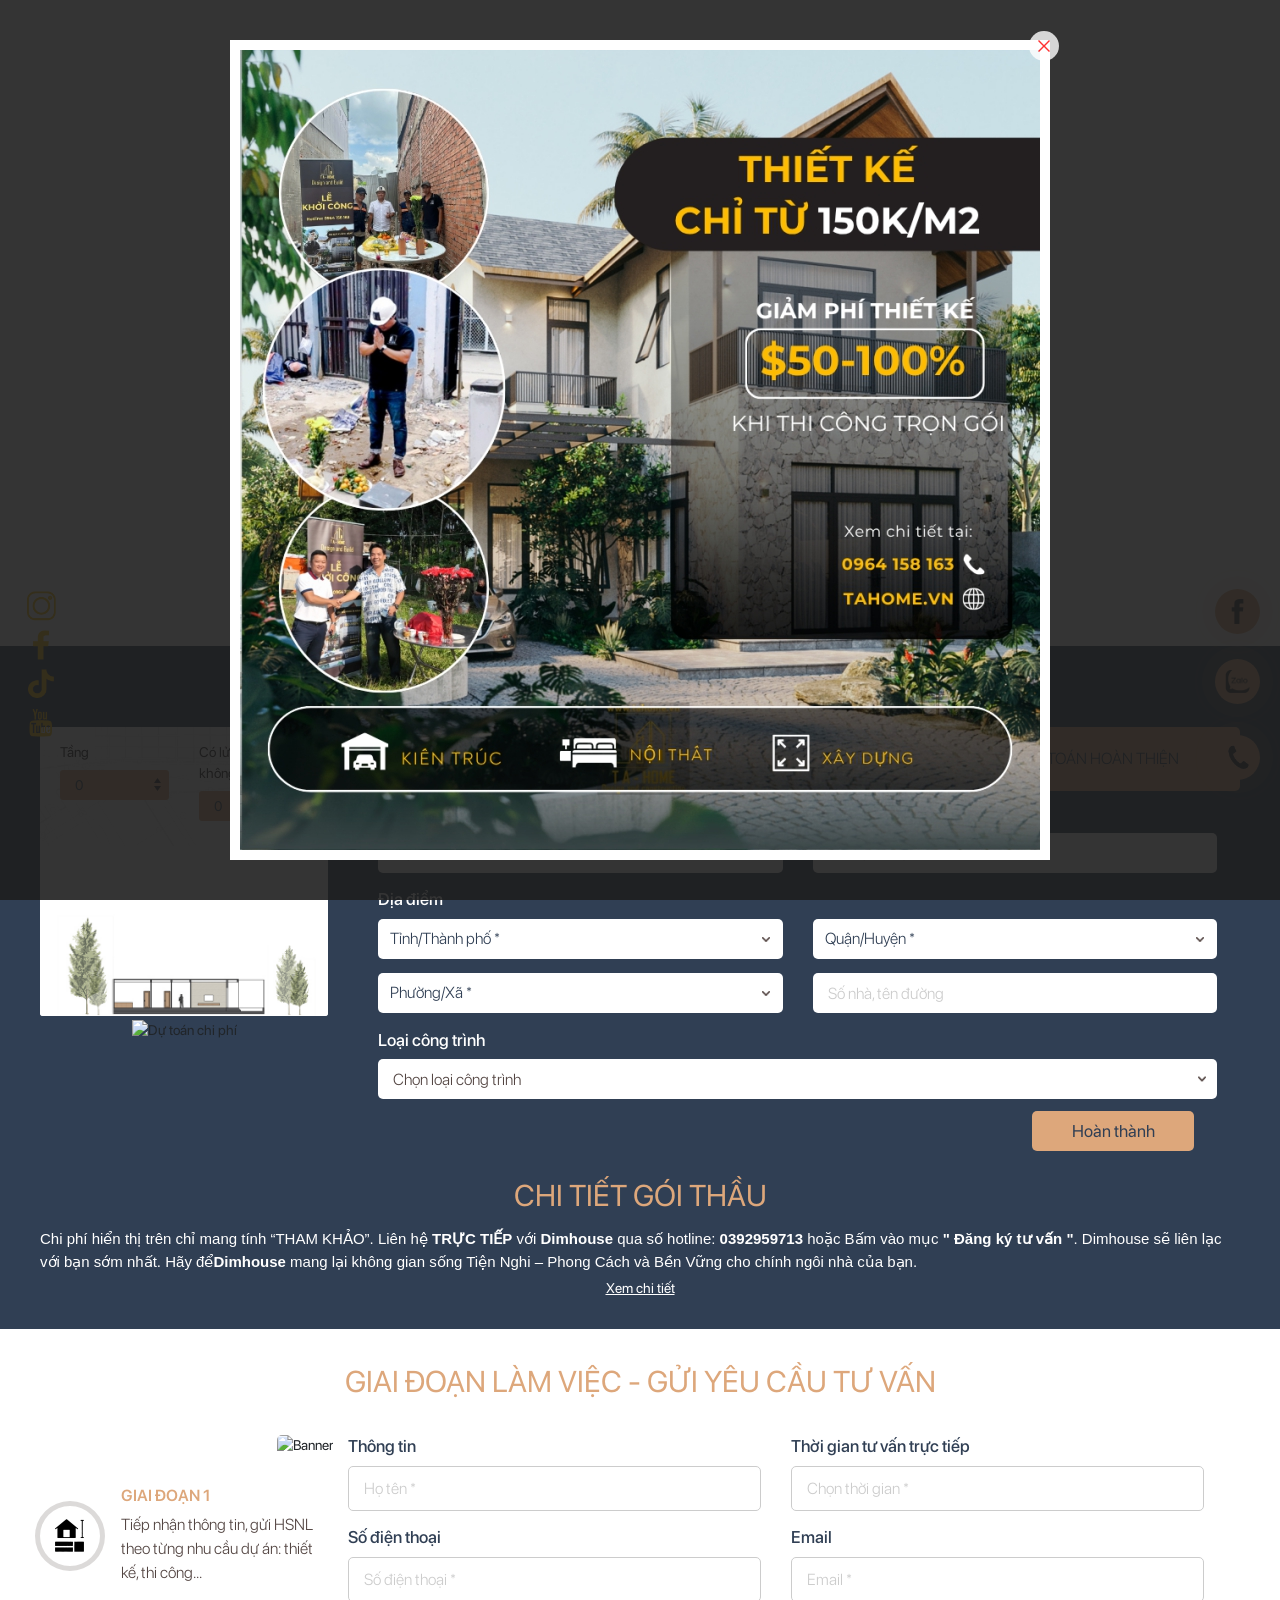
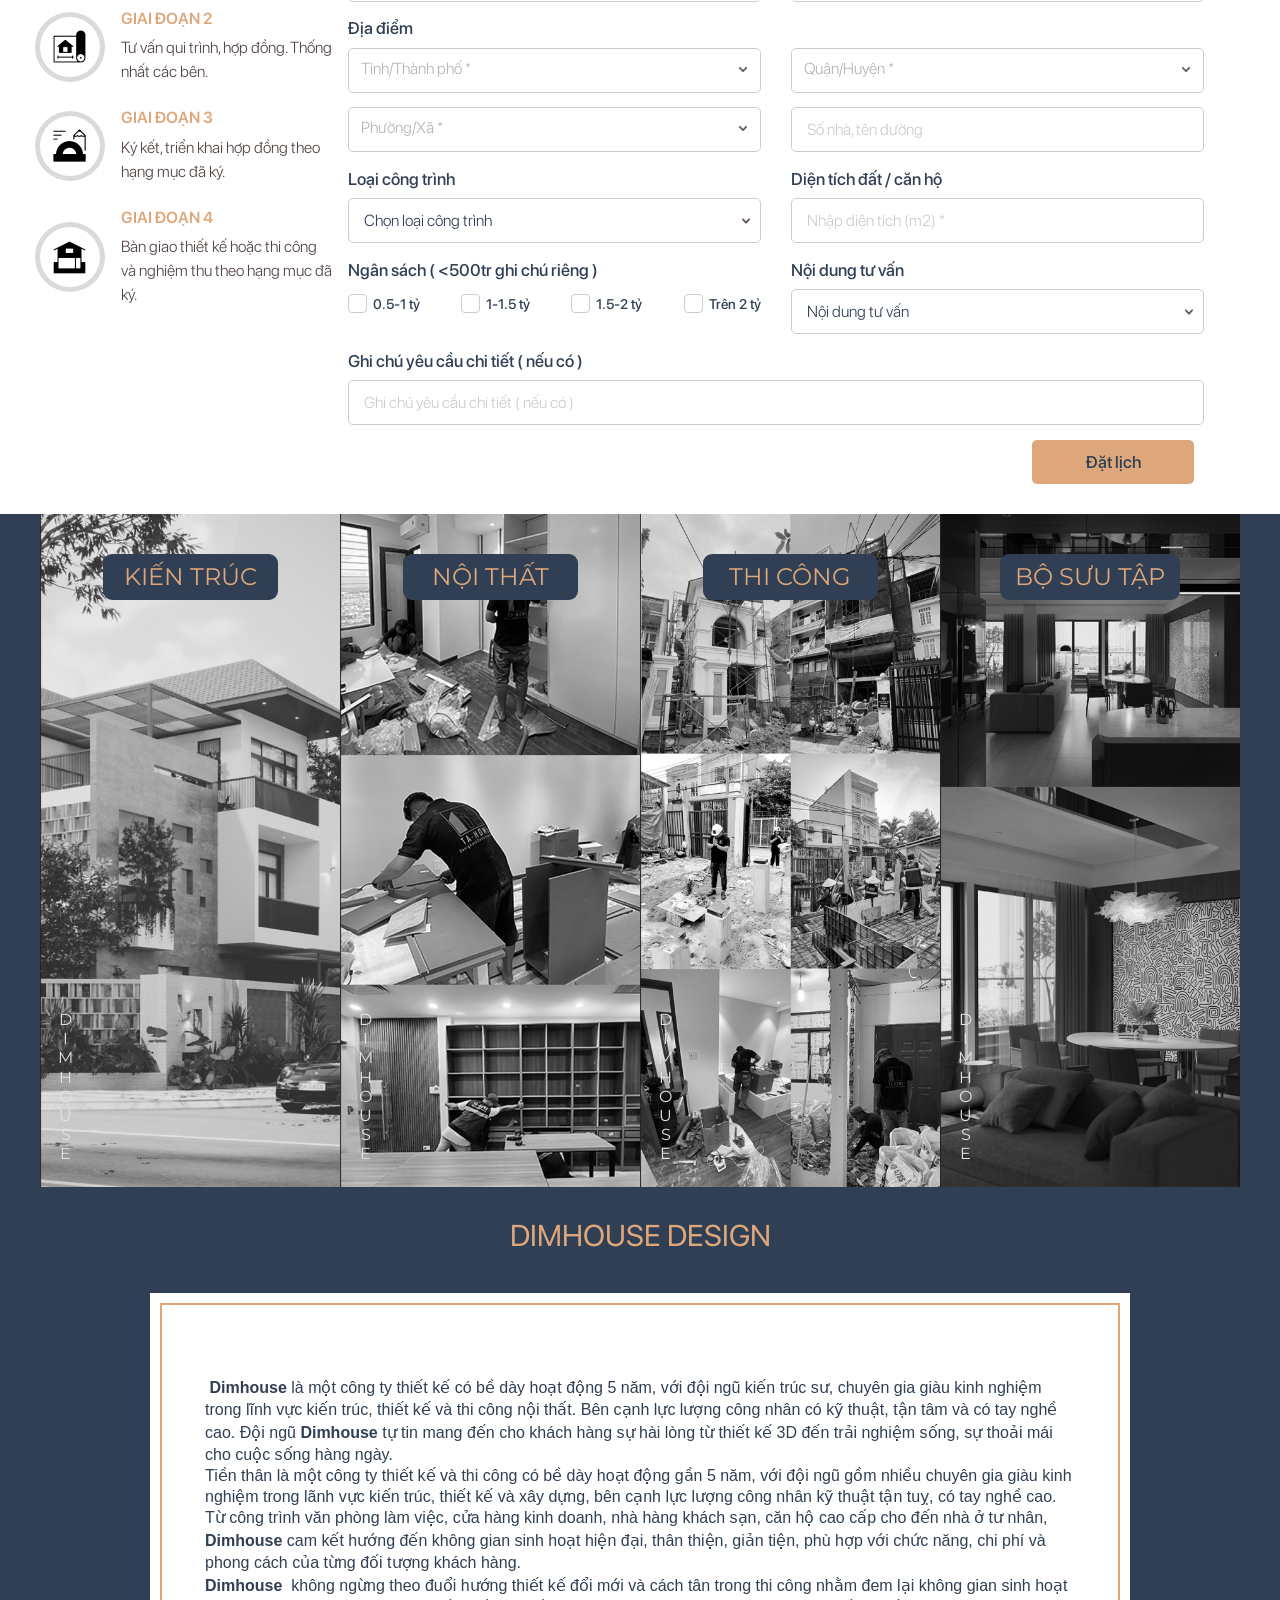
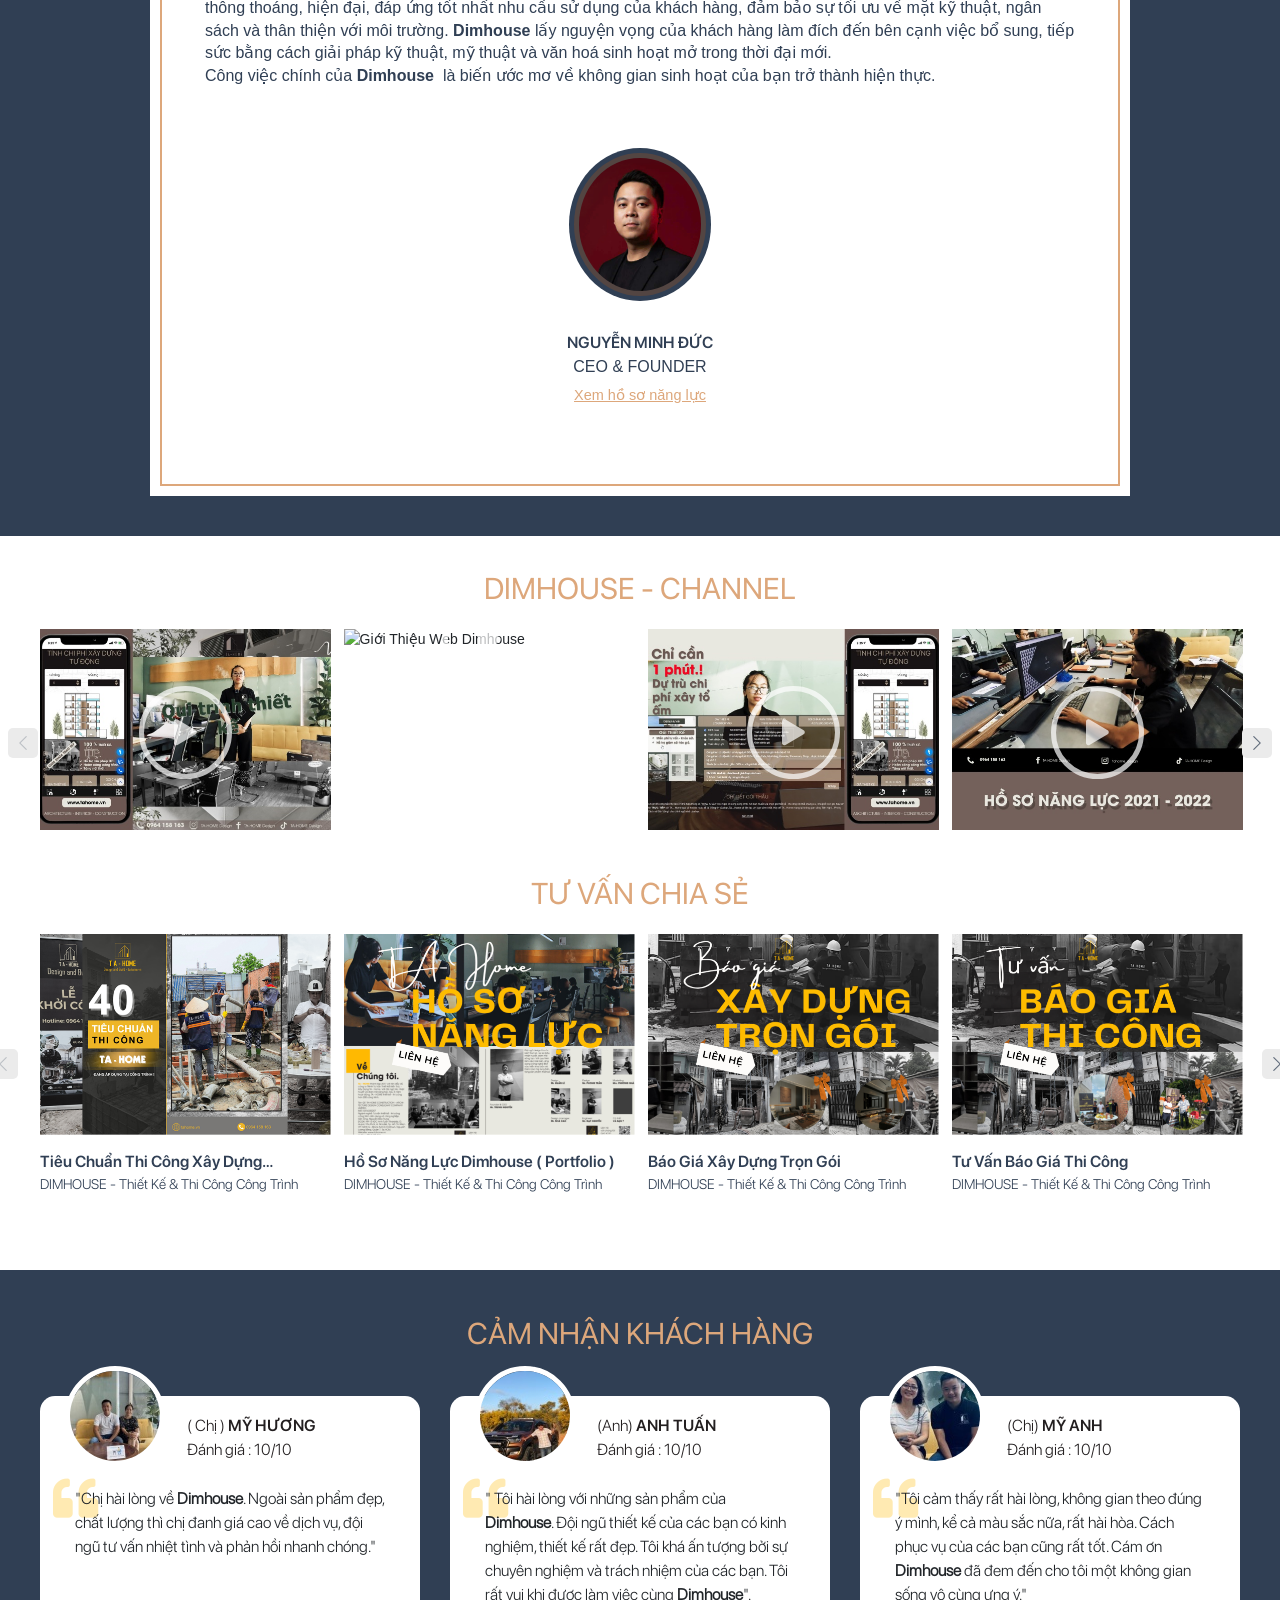
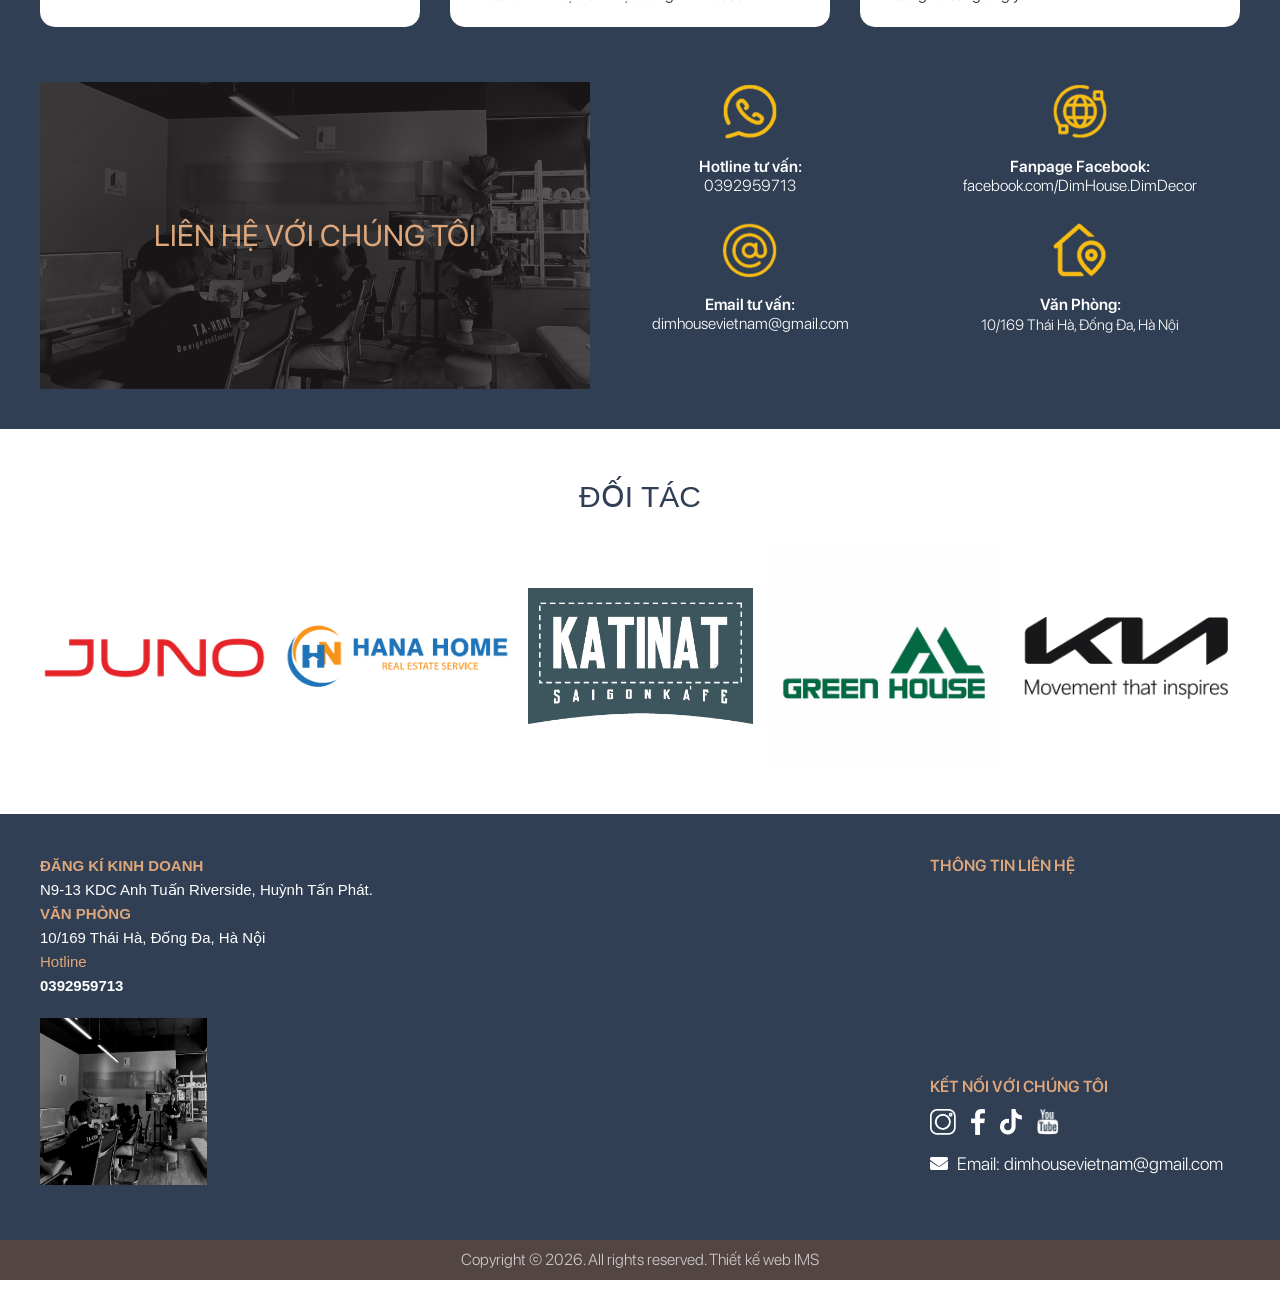
==== index.html @ 4d90e088 "update" ====
<!DOCTYPE html>
<html xmlns="http://www.w3.org/1999/xhtml">
<!-- HTML5 shim and Respond.js IE8 support of HTML5 elements and media queries --><!--[if lt IE 9]>
        <script src="https://oss.maxcdn.com/libs/html5shiv/3.7.0/html5shiv.js"></script>
        <script src="https://oss.maxcdn.com/libs/respond.js/1.3.0/respond.min.js"></script>
    <![endif]-->

<head>

    <title>Trang chủ</title>
    <meta http-equiv="Content-Type" content="text/html; charset=utf-8">
    <meta http-equiv="content-language" content="vi">
    <meta name="robots" content="noodp,index,follow">
    <meta name="revisit-after" content="1 days">
    <meta name="viewport" content="width=device-width, initial-scale=1.0, maximum-scale=1.0, user-scalable=no">
    <link href="favicon.jpg" rel="shortcut icon" type="image/x-icon">
    <link href="favicon.jpg" rel="apple-touch-icon">
    <link href="favicon.jpg" rel="apple-touch-icon-precomposed">

    <meta name="description" content="">
    <meta name="keywords" itemprop="keywords" content="">
    <link rel="canonical" href="https://RdMJAeP6qJeR.vn/">
    <meta property="og:type" content="website">
    <meta property="og:title" content="Trang chủ">
    <meta property="og:description" content="">
    <meta property="og:url" content="https://RdMJAeP6qJeR.vn/">
    <meta property="og:image" content="uploads/config/2021_06/logo.png/index.html">
    <meta property="og:image:width" content="630">
    <meta property="og:image:height" content="420">

    <link rel="preconnect" href="https://fonts.googleapis.com">
    <link rel="preconnect" href="https://fonts.gstatic.com" crossorigin="">
    <link href="https://fonts.googleapis.com/css2?family=Montserrat:wght@400;500;600;700&display=swap" rel="stylesheet">
    <link href="https://fonts.googleapis.com/icon?family=Material+Icons" rel="stylesheet">

    <script language="javascript">
        var ROOT = "https://RdMJAeP6qJeR.vn/";
        var DIR_IMAGE = "https://RdMJAeP6qJeR.vn/resources/images/";
        var deviceType = "phone";
        var lang = "vi";
        var lang_js = new Array();
        var lang_js_mod = new Array(); lang_js['small_register_mail_title'] = 'Thông tin chúng tôi tư vấn cho bạn'; lang_js['slogan'] = 'DIMHOUSE - Thiết Kế & Thi Công Công Trình'; lang_js['send'] = 'Gửi thông tin'; lang_js['register_mail_title'] = 'Bạn cần tư vấn?'; lang_js['product'] = 'DIMHOUSE - ChANNEL'; lang_js['page'] = 'Tư vấn chia sẻ'; lang_js['nav_title'] = 'Danh mục'; lang_js['mod_title'] = 'Giới thiệu'; lang_js['menu_title'] = 'Danh mục'; lang_js['latest_watch'] = 'Tin đã xem'; lang_js['estimate_title'] = 'Tính chi phí xây dựng tự động'; lang_js['enter_phone'] = 'Số điện thoại'; lang_js['enter_email'] = 'Email của bạn'; lang_js['enter_content'] = 'Nhập nội dung tại đây'; lang_js['doitac'] = 'Đối tác'; lang_js['customer'] = 'Cảm nhận khách hàng'; lang_js['copyright'] = 'Copyright © 2026. All rights reserved.'; lang_js['contact'] = 'Thông tin liên hệ'; lang_js['title_bedroom'] = 'Phòng ngủ'; lang_js['title_kitchen'] = 'Nhà bếp'; lang_js['title_livingroom'] = 'Phòng khách'; lang_js['website'] = 'T<br/>a<br/>h<br/>o<br/>m<br/>e'; lang_js['social'] = 'Kết nối với chúng tôi'; lang_js['aleft_title'] = 'Thông báo'; lang_js_mod['home'] = new Array(); lang_js_mod['home']['type_select'] = 'Chọn loại công trình'; lang_js_mod['home']['yard'] = 'Phần sân'; lang_js_mod['home']['wc'] = 'Nhà vệ sinh'; lang_js_mod['home']['type_construction'] = 'Loại công trình'; lang_js_mod['home']['terrace_roof'] = 'Có mái (m2)'; lang_js_mod['home']['terrace_noroof'] = 'Không mái'; lang_js_mod['home']['terrace'] = 'Sân thượng'; lang_js_mod['home']['send'] = 'Hoàn thành'; lang_js_mod['home']['select_ward'] = 'Phường/Xã *'; lang_js_mod['home']['select_floor'] = 'Chọn số tầng'; lang_js_mod['home']['roof'] = 'Phần mái'; lang_js_mod['home']['select'] = 'Chọn'; lang_js_mod['home']['select_province'] = 'Tỉnh/Thành phố *'; lang_js_mod['home']['select_district'] = 'Quận/Huyện *'; lang_js_mod['home']['request_detail'] = 'Ghi chú yêu cầu chi tiết ( nếu có )'; lang_js_mod['home']['require_province'] = 'Vui lòng chọn tỉnh thành'; lang_js_mod['home']['require_ward'] = 'Vui lòng chọn phường/xã'; lang_js_mod['home']['raw_cal'] = 'Khái toán phần thô'; lang_js_mod['home']['require_district'] = 'Vui lòng chọn quận/huyện'; lang_js_mod['home']['request'] = 'Nội dung tư vấn'; lang_js_mod['home']['province'] = 'Chọn địa điểm'; lang_js_mod['home']['project_type'] = 'Chọn loại công trình'; lang_js_mod['home']['phone'] = 'Số điện thoại'; lang_js_mod['home']['number_floors'] = 'Số tầng (bao gồm tầng trệt)'; lang_js_mod['home']['number_bathrooms'] = 'Số phòng vệ sinh'; lang_js_mod['home']['number_bedrooms'] = 'Số phòng ngủ'; lang_js_mod['home']['num_room'] = 'Số phòng'; lang_js_mod['home']['num_mezzanine'] = 'Có lửng hay không ?'; lang_js_mod['home']['num_floor'] = 'Tầng'; lang_js_mod['home']['mod_title'] = 'Trang chủ'; lang_js_mod['home']['nav_title'] = 'Danh mục'; lang_js_mod['home']['mezzanine_nofloor'] = 'Không sàn (m2)'; lang_js_mod['home']['mezzanine_floor'] = 'Có sàn (m2)'; lang_js_mod['home']['mezzanine'] = 'Tầng lửng'; lang_js_mod['home']['menu_title'] = 'Danh mục'; lang_js_mod['home']['land_area'] = 'Diện tích xây dựng một tầng'; lang_js_mod['home']['latest_watch'] = 'Tin đã xem'; lang_js_mod['home']['invalid_phone'] = 'Số điện thoại không hợp lệ'; lang_js_mod['home']['invalid_mezzanine'] = 'Số lửng không vượt quá'; lang_js_mod['home']['invalid_floor'] = 'Số tầng không vượt quá'; lang_js_mod['home']['input_more3'] = 'Nhu cầu cơ bản'; lang_js_mod['home']['input_more2'] = 'Nhập diện tích nhà'; lang_js_mod['home']['input_more1'] = 'Nhập diện tích đất'; lang_js_mod['home']['information'] = 'Thông tin'; lang_js_mod['home']['ground_floor'] = 'Tầng trệt'; lang_js_mod['home']['full_name'] = 'Họ tên'; lang_js_mod['home']['foundation_select'] = 'Chọn móng'; lang_js_mod['home']['floor'] = 'Tầng tầng'; lang_js_mod['home']['estimate_option_two'] = '1-1.5 tỷ'; lang_js_mod['home']['estimate_option_three'] = '1.5-2 tỷ'; lang_js_mod['home']['estimate_option_four'] = 'Trên 2 tỷ'; lang_js_mod['home']['estimate_option_one'] = '0.5-1 tỷ'; lang_js_mod['home']['estimate'] = 'Ngân sách ( <500tr ghi chú riêng )'; lang_js_mod['home']['design_price'] = 'Chi phí thiết kế'; lang_js_mod['home']['email'] = 'Email'; lang_js_mod['home']['detail'] = 'Xem chi tiết'; lang_js_mod['home']['confirm'] = 'Bạn bấm gửi là đồng ý gửi thông tin cá nhân đến chúng tôi cho việc tư vấn công trình! Dimhouse sẽ phản hồi sớm nhất.'; lang_js_mod['home']['depth_input'] = 'Nhập chiều sâu (m)'; lang_js_mod['home']['complete_cal'] = 'Khái toán hoàn thiện'; lang_js_mod['home']['choose_time'] = 'Chọn thời gian'; lang_js_mod['home']['building_status_3'] = 'Lắp Đặt Nội Thất'; lang_js_mod['home']['calculation'] = 'Khách hàng khái toán phí xây nhà  - với 1 phút !'; lang_js_mod['home']['building_status_2'] = 'Cải Tạo'; lang_js_mod['home']['building_status_1'] = 'Xây Mới'; lang_js_mod['home']['building_status'] = 'Chọn trạng thái'; lang_js_mod['home']['building_info_more'] = 'Nhập thông tin khác'; lang_js_mod['home']['btn_view'] = 'Xem hồ sơ năng lực'; lang_js_mod['home']['book_time'] = 'Thời gian tư vấn trực tiếp'; lang_js_mod['home']['book_success'] = 'Đặt lịch thành công!'; lang_js_mod['home']['book_button'] = 'Đặt lịch'; lang_js_mod['home']['book'] = 'Đặt lịch tư vấn'; lang_js_mod['home']['bedroom'] = 'Phòng ngủ'; lang_js_mod['home']['basement'] = 'Tầng hầm'; lang_js_mod['home']['back_form'] = 'Tính lại'; lang_js_mod['home']['area_input'] = 'Nhập diện tích (m2)'; lang_js_mod['home']['area'] = 'Diện tích đất / căn hộ'; lang_js_mod['home']['are_floor_input'] = 'Nhập diện tích tầng'; lang_js_mod['home']['all_land'] = 'Diện tích đất trong sổ đỏ (m2)'; lang_js_mod['home']['address_num'] = 'Số nhà, tên đường'; lang_js_mod['home']['address'] = 'Địa điểm'; lang_js_mod['home']['about_title'] = 'Giai đoạn làm việc  - Gửi yêu cầu tư vấn'; lang_js_mod['product'] = new Array(); lang_js_mod['product']['other_title'] = 'Công trình tiêu biểu'; lang_js_mod['product']['more'] = 'Xem thêm'; lang_js_mod['product']['general'] = 'Thông tin sản phẩm'; lang_js_mod['product']['add_cart'] = 'Đặt hàng liên hệ'; lang_js_mod['product']['nav_title'] = 'Danh mục'; lang_js_mod['product']['mod_title'] = 'Giới thiệu'; lang_js_mod['product']['menu_title'] = 'Danh mục'; lang_js_mod['product']['latest_watch'] = 'Tin đã xem'; lang_js_mod['product']['no_price'] = ''; lang_js_mod['product']['btn_add_cart'] = ''; lang_js_mod['product']['btn_add_cart_now'] = ''; lang_js_mod['product']['status_stock1'] = '';
    </script>

    <style>
        /* 04:02:00 11/04/2024 */
        *.sm {
            box-sizing: border-box;
            position: relative;
            z-index: 9999;
            -webkit-tap-highlight-color: rgba(0, 0, 0, 0);
        }

        .sm,
        .sm ul,
        .sm li {
            display: block;
            list-style: none;
            margin: 0;
            padding: 0;
            line-height: normal;
            direction: ltr;
            text-align: left;
        }

        .sm-rtl,
        .sm-rtl ul,
        .sm-rtl li {
            direction: rtl;
            text-align: right;
        }

        .sm>li>h1,
        .sm>li>h2,
        .sm>li>h3,
        .sm>li>h4,
        .sm>li>h5,
        .sm>li>h6 {
            margin: 0;
            padding: 0;
        }

        .sm ul {
            display: none;
        }

        .sm li,
        .sm a {
            position: relative;
        }

        .sm a {
            display: block;
        }

        .sm a.disabled {
            cursor: default;
        }

        .sm::after {
            content: "";
            display: block;
            height: 0;
            font: 0px/0 serif;
            clear: both;
            overflow: hidden;
        }

        .sm *,
        .sm *::before,
        .sm *::after {
            box-sizing: inherit;
        }

        .sm-simple {
            border: 1px solid #bbbbbb;
            background: #fff;
            box-shadow: 0 1px 1px rgba(0, 0, 0, 0.2);
        }

        .sm-simple a,
        .sm-simple a:hover,
        .sm-simple a:focus,
        .sm-simple a:active {
            padding: 13px 20px;
            padding-right: 58px;
            color: #555555;
            font-size: 16px;
            font-weight: normal;
            line-height: 17px;
            text-decoration: none;
        }

        .sm-simple a.current {
            background: #555555;
            color: #fff;
        }

        .sm-simple a.disabled {
            color: #cccccc;
        }

        .sm-simple a .sub-arrow {
            position: absolute;
            top: 50%;
            margin-top: -17px;
            left: auto;
            right: 4px;
            width: 34px;
            height: 34px;
            overflow: hidden;
            font: bold 14px/34px monospace !important;
            text-align: center;
            text-shadow: none;
            background: rgba(0, 0, 0, 0.08);
        }

        .sm-simple a .sub-arrow::before {
            content: "+";
        }

        .sm-simple a.highlighted .sub-arrow::before {
            content: "-";
        }

        .sm-simple li {
            border-top: 1px solid rgba(0, 0, 0, 0.05);
        }

        .sm-simple>li:first-child {
            border-top: 0;
        }

        .sm-simple ul {
            background: rgba(179, 179, 179, 0.1);
        }

        .sm-simple ul a,
        .sm-simple ul a:hover,
        .sm-simple ul a:focus,
        .sm-simple ul a:active {
            font-size: 14px;
            border-left: 8px solid transparent;
        }

        .sm-simple ul ul a,
        .sm-simple ul ul a:hover,
        .sm-simple ul ul a:focus,
        .sm-simple ul ul a:active {
            border-left: 16px solid transparent;
        }

        .sm-simple ul ul ul a,
        .sm-simple ul ul ul a:hover,
        .sm-simple ul ul ul a:focus,
        .sm-simple ul ul ul a:active {
            border-left: 24px solid transparent;
        }

        .sm-simple ul ul ul ul a,
        .sm-simple ul ul ul ul a:hover,
        .sm-simple ul ul ul ul a:focus,
        .sm-simple ul ul ul ul a:active {
            border-left: 32px solid transparent;
        }

        .sm-simple ul ul ul ul ul a,
        .sm-simple ul ul ul ul ul a:hover,
        .sm-simple ul ul ul ul ul a:focus,
        .sm-simple ul ul ul ul ul a:active {
            border-left: 40px solid transparent;
        }

        @media (min-width:768px) {
            .sm-simple ul {
                position: absolute;
                width: 12em;
            }

            .sm-simple li {
                float: left;
            }

            .sm-simple.sm-rtl li {
                float: right;
            }

            .sm-simple ul li,
            .sm-simple.sm-rtl ul li,
            .sm-simple.sm-vertical li {
                float: none;
            }

            .sm-simple a {
                white-space: nowrap;
            }

            .sm-simple ul a,
            .sm-simple.sm-vertical a {
                white-space: normal;
            }

            .sm-simple .sm-nowrap>li>a,
            .sm-simple .sm-nowrap>li> :not(ul) a {
                white-space: nowrap;
            }

            .sm-simple {
                background: #fff;
            }

            .sm-simple a,
            .sm-simple a:hover,
            .sm-simple a:focus,
            .sm-simple a:active,
            .sm-simple a.highlighted {
                padding: 11px 20px;
                color: #555555;
            }

            .sm-simple a:hover,
            .sm-simple a:focus,
            .sm-simple a:active,
            .sm-simple a.highlighted {
                background: #eeeeee;
            }

            .sm-simple a.current {
                background: #555555;
                color: #fff;
            }

            .sm-simple a.disabled {
                background: #fff;
                color: #cccccc;
            }

            .sm-simple a.has-submenu {
                padding-right: 32px;
            }

            .sm-simple a .sub-arrow {
                top: 50%;
                margin-top: -8px;
                right: 20px;
                width: 8px;
                height: 16px;
                font: 14px/16px monospace !important;
                background: transparent;
            }

            .sm-simple a.highlighted .sub-arrow::before {
                content: "+";
            }

            .sm-simple>li {
                border-top: 0;
                border-left: 1px solid #eeeeee;
            }

            .sm-simple>li:first-child {
                border-left: 0;
            }

            .sm-simple ul {
                border: 1px solid #bbbbbb;
                background: #fff;
                box-shadow: 0 1px 1px rgba(0, 0, 0, 0.2);
            }

            .sm-simple ul a {
                border: 0 !important;
            }

            .sm-simple ul a.has-submenu {
                padding-right: 20px;
            }

            .sm-simple ul a .sub-arrow {
                left: 8px;
                right: auto;
            }

            .sm-simple ul>li {
                border-left: 0;
                border-top: 1px solid #eeeeee;
            }

            .sm-simple ul>li:first-child {
                border-top: 0;
            }

            .sm-simple .scroll-up,
            .sm-simple .scroll-down {
                position: absolute;
                display: none;
                visibility: hidden;
                overflow: hidden;
                background: #fff;
                height: 20px;
            }

            .sm-simple .scroll-up-arrow,
            .sm-simple .scroll-down-arrow {
                position: absolute;
                top: -2px;
                left: 50%;
                margin-left: -8px;
                width: 0;
                height: 0;
                overflow: hidden;
                border-width: 8px;
                border-style: dashed dashed solid dashed;
                border-color: transparent transparent #555555 transparent;
            }

            .sm-simple .scroll-down-arrow {
                top: 6px;
                border-style: solid dashed dashed dashed;
                border-color: #555555 transparent transparent transparent;
            }

            .sm-simple.sm-rtl a.has-submenu {
                padding-right: 20px;
                padding-left: 32px;
            }

            .sm-simple.sm-rtl a .sub-arrow {
                left: 20px;
                right: auto;
            }

            .sm-simple.sm-rtl.sm-vertical a.has-submenu {
                padding: 11px 20px;
            }

            .sm-simple.sm-rtl.sm-vertical a .sub-arrow {
                left: auto;
                right: 8px;
            }

            .sm-simple.sm-rtl>li:first-child {
                border-left: 1px solid #eeeeee;
            }

            .sm-simple.sm-rtl>li:last-child {
                border-left: 0;
            }

            .sm-simple.sm-rtl ul a.has-submenu {
                padding: 11px 20px;
            }

            .sm-simple.sm-rtl ul a .sub-arrow {
                left: auto;
                right: 8px;
            }

            .sm-simple.sm-vertical a .sub-arrow {
                left: 8px;
                right: auto;
            }

            .sm-simple.sm-vertical li {
                border-left: 0;
                border-top: 1px solid #eeeeee;
            }

            .sm-simple.sm-vertical>li:first-child {
                border-top: 0;
            }
        }

        :root {
            --blue: #007bff;
            --indigo: #6610f2;
            --purple: #6f42c1;
            --pink: #e83e8c;
            --red: #dc3545;
            --orange: #fd7e14;
            --yellow: #ffc107;
            --green: #28a745;
            --teal: #20c997;
            --cyan: #17a2b8;
            --white: #fff;
            --gray: #6c757d;
            --gray-dark: #343a40;
            --primary: #007bff;
            --secondary: #6c757d;
            --success: #28a745;
            --info: #17a2b8;
            --warning: #ffc107;
            --danger: #dc3545;
            --light: #f8f9fa;
            --dark: #343a40;
            --breakpoint-xs: 0;
            --breakpoint-sm: 576px;
            --breakpoint-md: 768px;
            --breakpoint-lg: 992px;
            --breakpoint-xl: 1200px;
            --font-family-sans-serif: -apple-system, BlinkMacSystemFont, "Segoe UI", Roboto, "Helvetica Neue", Arial, sans-serif, "Apple Color Emoji", "Segoe UI Emoji", "Segoe UI Symbol", "Noto Color Emoji";
            --font-family-monospace: SFMono-Regular, Menlo, Monaco, Consolas, "Liberation Mono", "Courier New", monospace
        }

        *,
        ::after,
        ::before {
            box-sizing: border-box
        }

        html {
            font-family: sans-serif;
            line-height: 1.15;
            -webkit-text-size-adjust: 100%;
            -ms-text-size-adjust: 100%;
            -ms-overflow-style: scrollbar;
            -webkit-tap-highlight-color: transparent
        }

        @-ms-viewport {
            width: device-width
        }

        article,
        aside,
        figcaption,
        figure,
        footer,
        header,
        hgroup,
        main,
        nav,
        section {
            display: block
        }

        body {
            margin: 0;
            font-family: -apple-system, BlinkMacSystemFont, "Segoe UI", Roboto, "Helvetica Neue", Arial, sans-serif, "Apple Color Emoji", "Segoe UI Emoji", "Segoe UI Symbol", "Noto Color Emoji";
            font-size: 1rem;
            font-weight: 400;
            line-height: 1.5;
            color: #212529;
            text-align: left;
            background-color: #fff
        }

        [tabindex="-1"]:focus {
            outline: 0 !important
        }

        hr {
            box-sizing: content-box;
            height: 0;
            overflow: visible
        }

        h1,
        h2,
        h3,
        h4,
        h5,
        h6 {
            margin-top: 0;
            margin-bottom: .5rem
        }

        p {
            margin-top: 0;
            margin-bottom: 1rem
        }

        abbr[data-original-title],
        abbr[title] {
            text-decoration: underline;
            -webkit-text-decoration: underline dotted;
            text-decoration: underline dotted;
            cursor: help;
            border-bottom: 0
        }

        address {
            margin-bottom: 1rem;
            font-style: normal;
            line-height: inherit
        }

        dl,
        ol,
        ul {
            margin-top: 0;
            margin-bottom: 1rem
        }

        ol ol,
        ol ul,
        ul ol,
        ul ul {
            margin-bottom: 0
        }

        dt {
            font-weight: 700
        }

        dd {
            margin-bottom: .5rem;
            margin-left: 0
        }

        blockquote {
            margin: 0 0 1rem
        }

        dfn {
            font-style: italic
        }

        b,
        strong {
            font-weight: bolder
        }

        small {
            font-size: 80%
        }

        sub,
        sup {
            position: relative;
            font-size: 75%;
            line-height: 0;
            vertical-align: baseline
        }

        sub {
            bottom: -.25em
        }

        sup {
            top: -.5em
        }

        a {
            color: #007bff;
            text-decoration: none;
            background-color: transparent;
            -webkit-text-decoration-skip: objects
        }

        a:hover {
            color: #0056b3;
            text-decoration: underline
        }

        a:not([href]):not([tabindex]) {
            color: inherit;
            text-decoration: none
        }

        a:not([href]):not([tabindex]):focus,
        a:not([href]):not([tabindex]):hover {
            color: inherit;
            text-decoration: none
        }

        a:not([href]):not([tabindex]):focus {
            outline: 0
        }

        code,
        kbd,
        pre,
        samp {
            font-family: SFMono-Regular, Menlo, Monaco, Consolas, "Liberation Mono", "Courier New", monospace;
            font-size: 1em
        }

        pre {
            margin-top: 0;
            margin-bottom: 1rem;
            overflow: auto;
            -ms-overflow-style: scrollbar
        }

        figure {
            margin: 0 0 1rem
        }

        img {
            vertical-align: middle;
            border-style: none
        }

        svg {
            overflow: hidden;
            vertical-align: middle
        }

        table {
            border-collapse: collapse
        }

        caption {
            padding-top: .75rem;
            padding-bottom: .75rem;
            color: #6c757d;
            text-align: left;
            caption-side: bottom
        }

        th {
            text-align: inherit
        }

        label {
            display: inline-block;
            margin-bottom: .5rem
        }

        button {
            border-radius: 0
        }

        button:focus {
            outline: 1px dotted;
            outline: 5px auto -webkit-focus-ring-color
        }

        button,
        input,
        optgroup,
        select,
        textarea {
            margin: 0;
            font-family: inherit;
            font-size: inherit;
            line-height: inherit
        }

        button,
        input {
            overflow: visible
        }

        button,
        select {
            text-transform: none
        }

        [type=reset],
        [type=submit],
        button,
        html [type=button] {
            -webkit-appearance: button
        }

        [type=button]::-moz-focus-inner,
        [type=reset]::-moz-focus-inner,
        [type=submit]::-moz-focus-inner,
        button::-moz-focus-inner {
            padding: 0;
            border-style: none
        }

        input[type=checkbox],
        input[type=radio] {
            box-sizing: border-box;
            padding: 0
        }

        input[type=date],
        input[type=datetime-local],
        input[type=month],
        input[type=time] {
            -webkit-appearance: listbox
        }

        textarea {
            overflow: auto;
            resize: vertical
        }

        fieldset {
            min-width: 0;
            padding: 0;
            margin: 0;
            border: 0
        }

        legend {
            display: block;
            width: 100%;
            max-width: 100%;
            padding: 0;
            margin-bottom: .5rem;
            font-size: 1.5rem;
            line-height: inherit;
            color: inherit;
            white-space: normal
        }

        progress {
            vertical-align: baseline
        }

        [type=number]::-webkit-inner-spin-button,
        [type=number]::-webkit-outer-spin-button {
            height: auto
        }

        [type=search] {
            outline-offset: -2px;
            -webkit-appearance: none
        }

        [type=search]::-webkit-search-cancel-button,
        [type=search]::-webkit-search-decoration {
            -webkit-appearance: none
        }

        ::-webkit-file-upload-button {
            font: inherit;
            -webkit-appearance: button
        }

        output {
            display: inline-block
        }

        summary {
            display: list-item;
            cursor: pointer
        }

        template {
            display: none
        }

        [hidden] {
            display: none !important
        }

        .h1,
        .h2,
        .h3,
        .h4,
        .h5,
        .h6,
        h1,
        h2,
        h3,
        h4,
        h5,
        h6 {
            margin-bottom: .5rem;
            font-family: inherit;
            font-weight: 500;
            line-height: 1.2;
            color: inherit
        }

        .h1,
        h1 {
            font-size: 2.5rem
        }

        .h2,
        h2 {
            font-size: 2rem
        }

        .h3,
        h3 {
            font-size: 1.75rem
        }

        .h4,
        h4 {
            font-size: 1.5rem
        }

        .h5,
        h5 {
            font-size: 1.25rem
        }

        .h6,
        h6 {
            font-size: 1rem
        }

        .lead {
            font-size: 1.25rem;
            font-weight: 300
        }

        .display-1 {
            font-size: 6rem;
            font-weight: 300;
            line-height: 1.2
        }

        .display-2 {
            font-size: 5.5rem;
            font-weight: 300;
            line-height: 1.2
        }

        .display-3 {
            font-size: 4.5rem;
            font-weight: 300;
            line-height: 1.2
        }

        .display-4 {
            font-size: 3.5rem;
            font-weight: 300;
            line-height: 1.2
        }

        hr {
            margin-top: 1rem;
            margin-bottom: 1rem;
            border: 0;
            border-top: 1px solid rgba(0, 0, 0, .1)
        }

        .small,
        small {
            font-size: 80%;
            font-weight: 400
        }

        .mark,
        mark {
            padding: .2em;
            background-color: #fcf8e3
        }

        .list-unstyled {
            padding-left: 0;
            list-style: none
        }

        .list-inline {
            padding-left: 0;
            list-style: none
        }

        .list-inline-item {
            display: inline-block
        }

        .list-inline-item:not(:last-child) {
            margin-right: .5rem
        }

        .initialism {
            font-size: 90%;
            text-transform: uppercase
        }

        .blockquote {
            margin-bottom: 1rem;
            font-size: 1.25rem
        }

        .blockquote-footer {
            display: block;
            font-size: 80%;
            color: #6c757d
        }

        .blockquote-footer::before {
            content: "\2014 \00A0"
        }

        .img-fluid {
            max-width: 100%;
            height: auto
        }

        .img-thumbnail {
            padding: .25rem;
            background-color: #fff;
            border: 1px solid #dee2e6;
            border-radius: .25rem;
            max-width: 100%;
            height: auto
        }

        .figure {
            display: inline-block
        }

        .figure-img {
            margin-bottom: .5rem;
            line-height: 1
        }

        .figure-caption {
            font-size: 90%;
            color: #6c757d
        }

        code {
            font-size: 87.5%;
            color: #e83e8c;
            word-break: break-word
        }

        a>code {
            color: inherit
        }

        kbd {
            padding: .2rem .4rem;
            font-size: 87.5%;
            color: #fff;
            background-color: #212529;
            border-radius: .2rem
        }

        kbd kbd {
            padding: 0;
            font-size: 100%;
            font-weight: 700
        }

        pre {
            display: block;
            font-size: 87.5%;
            color: #212529
        }

        pre code {
            font-size: inherit;
            color: inherit;
            word-break: normal
        }

        .pre-scrollable {
            max-height: 340px;
            overflow-y: scroll
        }

        .container {
            width: 100%;
            padding-right: 15px;
            padding-left: 15px;
            margin-right: auto;
            margin-left: auto
        }

        @media (min-width:576px) {
            .container {
                max-width: 540px
            }
        }

        @media (min-width:768px) {
            .container {
                max-width: 720px
            }
        }

        @media (min-width:992px) {
            .container {
                max-width: 960px
            }
        }

        @media (min-width:1200px) {
            .container {
                max-width: 1140px
            }
        }

        .container-fluid {
            width: 100%;
            padding-right: 15px;
            padding-left: 15px;
            margin-right: auto;
            margin-left: auto
        }

        .row {
            display: -ms-flexbox;
            display: flex;
            -ms-flex-wrap: wrap;
            flex-wrap: wrap;
            margin-right: -15px;
            margin-left: -15px
        }

        .no-gutters {
            margin-right: 0;
            margin-left: 0
        }

        .no-gutters>.col,
        .no-gutters>[class*=col-] {
            padding-right: 0;
            padding-left: 0
        }

        .col,
        .col-1,
        .col-10,
        .col-11,
        .col-12,
        .col-2,
        .col-3,
        .col-4,
        .col-5,
        .col-6,
        .col-7,
        .col-8,
        .col-9,
        .col-auto,
        .col-lg,
        .col-lg-1,
        .col-lg-10,
        .col-lg-11,
        .col-lg-12,
        .col-lg-2,
        .col-lg-3,
        .col-lg-4,
        .col-lg-5,
        .col-lg-6,
        .col-lg-7,
        .col-lg-8,
        .col-lg-9,
        .col-lg-auto,
        .col-md,
        .col-md-1,
        .col-md-10,
        .col-md-11,
        .col-md-12,
        .col-md-2,
        .col-md-3,
        .col-md-4,
        .col-md-5,
        .col-md-6,
        .col-md-7,
        .col-md-8,
        .col-md-9,
        .col-md-auto,
        .col-sm,
        .col-sm-1,
        .col-sm-10,
        .col-sm-11,
        .col-sm-12,
        .col-sm-2,
        .col-sm-3,
        .col-sm-4,
        .col-sm-5,
        .col-sm-6,
        .col-sm-7,
        .col-sm-8,
        .col-sm-9,
        .col-sm-auto,
        .col-xl,
        .col-xl-1,
        .col-xl-10,
        .col-xl-11,
        .col-xl-12,
        .col-xl-2,
        .col-xl-3,
        .col-xl-4,
        .col-xl-5,
        .col-xl-6,
        .col-xl-7,
        .col-xl-8,
        .col-xl-9,
        .col-xl-auto {
            position: relative;
            width: 100%;
            min-height: 1px;
            padding-right: 15px;
            padding-left: 15px
        }

        .col {
            -ms-flex-preferred-size: 0;
            flex-basis: 0;
            -ms-flex-positive: 1;
            flex-grow: 1;
            max-width: 100%
        }

        .col-auto {
            -ms-flex: 0 0 auto;
            flex: 0 0 auto;
            width: auto;
            max-width: none
        }

        .col-1 {
            -ms-flex: 0 0 8.333333%;
            flex: 0 0 8.333333%;
            max-width: 8.333333%
        }

        .col-2 {
            -ms-flex: 0 0 16.666667%;
            flex: 0 0 16.666667%;
            max-width: 16.666667%
        }

        .col-3 {
            -ms-flex: 0 0 25%;
            flex: 0 0 25%;
            max-width: 25%
        }

        .col-4 {
            -ms-flex: 0 0 33.333333%;
            flex: 0 0 33.333333%;
            max-width: 33.333333%
        }

        .col-5 {
            -ms-flex: 0 0 41.666667%;
            flex: 0 0 41.666667%;
            max-width: 41.666667%
        }

        .col-6 {
            -ms-flex: 0 0 50%;
            flex: 0 0 50%;
            max-width: 50%
        }

        .col-7 {
            -ms-flex: 0 0 58.333333%;
            flex: 0 0 58.333333%;
            max-width: 58.333333%
        }

        .col-8 {
            -ms-flex: 0 0 66.666667%;
            flex: 0 0 66.666667%;
            max-width: 66.666667%
        }

        .col-9 {
            -ms-flex: 0 0 75%;
            flex: 0 0 75%;
            max-width: 75%
        }

        .col-10 {
            -ms-flex: 0 0 83.333333%;
            flex: 0 0 83.333333%;
            max-width: 83.333333%
        }

        .col-11 {
            -ms-flex: 0 0 91.666667%;
            flex: 0 0 91.666667%;
            max-width: 91.666667%
        }

        .col-12 {
            -ms-flex: 0 0 100%;
            flex: 0 0 100%;
            max-width: 100%
        }

        .order-first {
            -ms-flex-order: -1;
            order: -1
        }

        .order-last {
            -ms-flex-order: 13;
            order: 13
        }

        .order-0 {
            -ms-flex-order: 0;
            order: 0
        }

        .order-1 {
            -ms-flex-order: 1;
            order: 1
        }

        .order-2 {
            -ms-flex-order: 2;
            order: 2
        }

        .order-3 {
            -ms-flex-order: 3;
            order: 3
        }

        .order-4 {
            -ms-flex-order: 4;
            order: 4
        }

        .order-5 {
            -ms-flex-order: 5;
            order: 5
        }

        .order-6 {
            -ms-flex-order: 6;
            order: 6
        }

        .order-7 {
            -ms-flex-order: 7;
            order: 7
        }

        .order-8 {
            -ms-flex-order: 8;
            order: 8
        }

        .order-9 {
            -ms-flex-order: 9;
            order: 9
        }

        .order-10 {
            -ms-flex-order: 10;
            order: 10
        }

        .order-11 {
            -ms-flex-order: 11;
            order: 11
        }

        .order-12 {
            -ms-flex-order: 12;
            order: 12
        }

        .offset-1 {
            margin-left: 8.333333%
        }

        .offset-2 {
            margin-left: 16.666667%
        }

        .offset-3 {
            margin-left: 25%
        }

        .offset-4 {
            margin-left: 33.333333%
        }

        .offset-5 {
            margin-left: 41.666667%
        }

        .offset-6 {
            margin-left: 50%
        }

        .offset-7 {
            margin-left: 58.333333%
        }

        .offset-8 {
            margin-left: 66.666667%
        }

        .offset-9 {
            margin-left: 75%
        }

        .offset-10 {
            margin-left: 83.333333%
        }

        .offset-11 {
            margin-left: 91.666667%
        }

        @media (min-width:576px) {
            .col-sm {
                -ms-flex-preferred-size: 0;
                flex-basis: 0;
                -ms-flex-positive: 1;
                flex-grow: 1;
                max-width: 100%
            }

            .col-sm-auto {
                -ms-flex: 0 0 auto;
                flex: 0 0 auto;
                width: auto;
                max-width: none
            }

            .col-sm-1 {
                -ms-flex: 0 0 8.333333%;
                flex: 0 0 8.333333%;
                max-width: 8.333333%
            }

            .col-sm-2 {
                -ms-flex: 0 0 16.666667%;
                flex: 0 0 16.666667%;
                max-width: 16.666667%
            }

            .col-sm-3 {
                -ms-flex: 0 0 25%;
                flex: 0 0 25%;
                max-width: 25%
            }

            .col-sm-4 {
                -ms-flex: 0 0 33.333333%;
                flex: 0 0 33.333333%;
                max-width: 33.333333%
            }

            .col-sm-5 {
                -ms-flex: 0 0 41.666667%;
                flex: 0 0 41.666667%;
                max-width: 41.666667%
            }

            .col-sm-6 {
                -ms-flex: 0 0 50%;
                flex: 0 0 50%;
                max-width: 50%
            }

            .col-sm-7 {
                -ms-flex: 0 0 58.333333%;
                flex: 0 0 58.333333%;
                max-width: 58.333333%
            }

            .col-sm-8 {
                -ms-flex: 0 0 66.666667%;
                flex: 0 0 66.666667%;
                max-width: 66.666667%
            }

            .col-sm-9 {
                -ms-flex: 0 0 75%;
                flex: 0 0 75%;
                max-width: 75%
            }

            .col-sm-10 {
                -ms-flex: 0 0 83.333333%;
                flex: 0 0 83.333333%;
                max-width: 83.333333%
            }

            .col-sm-11 {
                -ms-flex: 0 0 91.666667%;
                flex: 0 0 91.666667%;
                max-width: 91.666667%
            }

            .col-sm-12 {
                -ms-flex: 0 0 100%;
                flex: 0 0 100%;
                max-width: 100%
            }

            .order-sm-first {
                -ms-flex-order: -1;
                order: -1
            }

            .order-sm-last {
                -ms-flex-order: 13;
                order: 13
            }

            .order-sm-0 {
                -ms-flex-order: 0;
                order: 0
            }

            .order-sm-1 {
                -ms-flex-order: 1;
                order: 1
            }

            .order-sm-2 {
                -ms-flex-order: 2;
                order: 2
            }

            .order-sm-3 {
                -ms-flex-order: 3;
                order: 3
            }

            .order-sm-4 {
                -ms-flex-order: 4;
                order: 4
            }

            .order-sm-5 {
                -ms-flex-order: 5;
                order: 5
            }

            .order-sm-6 {
                -ms-flex-order: 6;
                order: 6
            }

            .order-sm-7 {
                -ms-flex-order: 7;
                order: 7
            }

            .order-sm-8 {
                -ms-flex-order: 8;
                order: 8
            }

            .order-sm-9 {
                -ms-flex-order: 9;
                order: 9
            }

            .order-sm-10 {
                -ms-flex-order: 10;
                order: 10
            }

            .order-sm-11 {
                -ms-flex-order: 11;
                order: 11
            }

            .order-sm-12 {
                -ms-flex-order: 12;
                order: 12
            }

            .offset-sm-0 {
                margin-left: 0
            }

            .offset-sm-1 {
                margin-left: 8.333333%
            }

            .offset-sm-2 {
                margin-left: 16.666667%
            }

            .offset-sm-3 {
                margin-left: 25%
            }

            .offset-sm-4 {
                margin-left: 33.333333%
            }

            .offset-sm-5 {
                margin-left: 41.666667%
            }

            .offset-sm-6 {
                margin-left: 50%
            }

            .offset-sm-7 {
                margin-left: 58.333333%
            }

            .offset-sm-8 {
                margin-left: 66.666667%
            }

            .offset-sm-9 {
                margin-left: 75%
            }

            .offset-sm-10 {
                margin-left: 83.333333%
            }

            .offset-sm-11 {
                margin-left: 91.666667%
            }
        }

        @media (min-width:768px) {
            .col-md {
                -ms-flex-preferred-size: 0;
                flex-basis: 0;
                -ms-flex-positive: 1;
                flex-grow: 1;
                max-width: 100%
            }

            .col-md-auto {
                -ms-flex: 0 0 auto;
                flex: 0 0 auto;
                width: auto;
                max-width: none
            }

            .col-md-1 {
                -ms-flex: 0 0 8.333333%;
                flex: 0 0 8.333333%;
                max-width: 8.333333%
            }

            .col-md-2 {
                -ms-flex: 0 0 16.666667%;
                flex: 0 0 16.666667%;
                max-width: 16.666667%
            }

            .col-md-3 {
                -ms-flex: 0 0 25%;
                flex: 0 0 25%;
                max-width: 25%
            }

            .col-md-4 {
                -ms-flex: 0 0 33.333333%;
                flex: 0 0 33.333333%;
                max-width: 33.333333%
            }

            .col-md-5 {
                -ms-flex: 0 0 41.666667%;
                flex: 0 0 41.666667%;
                max-width: 41.666667%
            }

            .col-md-6 {
                -ms-flex: 0 0 50%;
                flex: 0 0 50%;
                max-width: 50%
            }

            .col-md-7 {
                -ms-flex: 0 0 58.333333%;
                flex: 0 0 58.333333%;
                max-width: 58.333333%
            }

            .col-md-8 {
                -ms-flex: 0 0 66.666667%;
                flex: 0 0 66.666667%;
                max-width: 66.666667%
            }

            .col-md-9 {
                -ms-flex: 0 0 75%;
                flex: 0 0 75%;
                max-width: 75%
            }

            .col-md-10 {
                -ms-flex: 0 0 83.333333%;
                flex: 0 0 83.333333%;
                max-width: 83.333333%
            }

            .col-md-11 {
                -ms-flex: 0 0 91.666667%;
                flex: 0 0 91.666667%;
                max-width: 91.666667%
            }

            .col-md-12 {
                -ms-flex: 0 0 100%;
                flex: 0 0 100%;
                max-width: 100%
            }

            .order-md-first {
                -ms-flex-order: -1;
                order: -1
            }

            .order-md-last {
                -ms-flex-order: 13;
                order: 13
            }

            .order-md-0 {
                -ms-flex-order: 0;
                order: 0
            }

            .order-md-1 {
                -ms-flex-order: 1;
                order: 1
            }

            .order-md-2 {
                -ms-flex-order: 2;
                order: 2
            }

            .order-md-3 {
                -ms-flex-order: 3;
                order: 3
            }

            .order-md-4 {
                -ms-flex-order: 4;
                order: 4
            }

            .order-md-5 {
                -ms-flex-order: 5;
                order: 5
            }

            .order-md-6 {
                -ms-flex-order: 6;
                order: 6
            }

            .order-md-7 {
                -ms-flex-order: 7;
                order: 7
            }

            .order-md-8 {
                -ms-flex-order: 8;
                order: 8
            }

            .order-md-9 {
                -ms-flex-order: 9;
                order: 9
            }

            .order-md-10 {
                -ms-flex-order: 10;
                order: 10
            }

            .order-md-11 {
                -ms-flex-order: 11;
                order: 11
            }

            .order-md-12 {
                -ms-flex-order: 12;
                order: 12
            }

            .offset-md-0 {
                margin-left: 0
            }

            .offset-md-1 {
                margin-left: 8.333333%
            }

            .offset-md-2 {
                margin-left: 16.666667%
            }

            .offset-md-3 {
                margin-left: 25%
            }

            .offset-md-4 {
                margin-left: 33.333333%
            }

            .offset-md-5 {
                margin-left: 41.666667%
            }

            .offset-md-6 {
                margin-left: 50%
            }

            .offset-md-7 {
                margin-left: 58.333333%
            }

            .offset-md-8 {
                margin-left: 66.666667%
            }

            .offset-md-9 {
                margin-left: 75%
            }

            .offset-md-10 {
                margin-left: 83.333333%
            }

            .offset-md-11 {
                margin-left: 91.666667%
            }
        }

        @media (min-width:992px) {
            .col-lg {
                -ms-flex-preferred-size: 0;
                flex-basis: 0;
                -ms-flex-positive: 1;
                flex-grow: 1;
                max-width: 100%
            }

            .col-lg-auto {
                -ms-flex: 0 0 auto;
                flex: 0 0 auto;
                width: auto;
                max-width: none
            }

            .col-lg-1 {
                -ms-flex: 0 0 8.333333%;
                flex: 0 0 8.333333%;
                max-width: 8.333333%
            }

            .col-lg-2 {
                -ms-flex: 0 0 16.666667%;
                flex: 0 0 16.666667%;
                max-width: 16.666667%
            }

            .col-lg-3 {
                -ms-flex: 0 0 25%;
                flex: 0 0 25%;
                max-width: 25%
            }

            .col-lg-4 {
                -ms-flex: 0 0 33.333333%;
                flex: 0 0 33.333333%;
                max-width: 33.333333%
            }

            .col-lg-5 {
                -ms-flex: 0 0 41.666667%;
                flex: 0 0 41.666667%;
                max-width: 41.666667%
            }

            .col-lg-6 {
                -ms-flex: 0 0 50%;
                flex: 0 0 50%;
                max-width: 50%
            }

            .col-lg-7 {
                -ms-flex: 0 0 58.333333%;
                flex: 0 0 58.333333%;
                max-width: 58.333333%
            }

            .col-lg-8 {
                -ms-flex: 0 0 66.666667%;
                flex: 0 0 66.666667%;
                max-width: 66.666667%
            }

            .col-lg-9 {
                -ms-flex: 0 0 75%;
                flex: 0 0 75%;
                max-width: 75%
            }

            .col-lg-10 {
                -ms-flex: 0 0 83.333333%;
                flex: 0 0 83.333333%;
                max-width: 83.333333%
            }

            .col-lg-11 {
                -ms-flex: 0 0 91.666667%;
                flex: 0 0 91.666667%;
                max-width: 91.666667%
            }

            .col-lg-12 {
                -ms-flex: 0 0 100%;
                flex: 0 0 100%;
                max-width: 100%
            }

            .order-lg-first {
                -ms-flex-order: -1;
                order: -1
            }

            .order-lg-last {
                -ms-flex-order: 13;
                order: 13
            }

            .order-lg-0 {
                -ms-flex-order: 0;
                order: 0
            }

            .order-lg-1 {
                -ms-flex-order: 1;
                order: 1
            }

            .order-lg-2 {
                -ms-flex-order: 2;
                order: 2
            }

            .order-lg-3 {
                -ms-flex-order: 3;
                order: 3
            }

            .order-lg-4 {
                -ms-flex-order: 4;
                order: 4
            }

            .order-lg-5 {
                -ms-flex-order: 5;
                order: 5
            }

            .order-lg-6 {
                -ms-flex-order: 6;
                order: 6
            }

            .order-lg-7 {
                -ms-flex-order: 7;
                order: 7
            }

            .order-lg-8 {
                -ms-flex-order: 8;
                order: 8
            }

            .order-lg-9 {
                -ms-flex-order: 9;
                order: 9
            }

            .order-lg-10 {
                -ms-flex-order: 10;
                order: 10
            }

            .order-lg-11 {
                -ms-flex-order: 11;
                order: 11
            }

            .order-lg-12 {
                -ms-flex-order: 12;
                order: 12
            }

            .offset-lg-0 {
                margin-left: 0
            }

            .offset-lg-1 {
                margin-left: 8.333333%
            }

            .offset-lg-2 {
                margin-left: 16.666667%
            }

            .offset-lg-3 {
                margin-left: 25%
            }

            .offset-lg-4 {
                margin-left: 33.333333%
            }

            .offset-lg-5 {
                margin-left: 41.666667%
            }

            .offset-lg-6 {
                margin-left: 50%
            }

            .offset-lg-7 {
                margin-left: 58.333333%
            }

            .offset-lg-8 {
                margin-left: 66.666667%
            }

            .offset-lg-9 {
                margin-left: 75%
            }

            .offset-lg-10 {
                margin-left: 83.333333%
            }

            .offset-lg-11 {
                margin-left: 91.666667%
            }
        }

        @media (min-width:1200px) {
            .col-xl {
                -ms-flex-preferred-size: 0;
                flex-basis: 0;
                -ms-flex-positive: 1;
                flex-grow: 1;
                max-width: 100%
            }

            .col-xl-auto {
                -ms-flex: 0 0 auto;
                flex: 0 0 auto;
                width: auto;
                max-width: none
            }

            .col-xl-1 {
                -ms-flex: 0 0 8.333333%;
                flex: 0 0 8.333333%;
                max-width: 8.333333%
            }

            .col-xl-2 {
                -ms-flex: 0 0 16.666667%;
                flex: 0 0 16.666667%;
                max-width: 16.666667%
            }

            .col-xl-3 {
                -ms-flex: 0 0 25%;
                flex: 0 0 25%;
                max-width: 25%
            }

            .col-xl-4 {
                -ms-flex: 0 0 33.333333%;
                flex: 0 0 33.333333%;
                max-width: 33.333333%
            }

            .col-xl-5 {
                -ms-flex: 0 0 41.666667%;
                flex: 0 0 41.666667%;
                max-width: 41.666667%
            }

            .col-xl-6 {
                -ms-flex: 0 0 50%;
                flex: 0 0 50%;
                max-width: 50%
            }

            .col-xl-7 {
                -ms-flex: 0 0 58.333333%;
                flex: 0 0 58.333333%;
                max-width: 58.333333%
            }

            .col-xl-8 {
                -ms-flex: 0 0 66.666667%;
                flex: 0 0 66.666667%;
                max-width: 66.666667%
            }

            .col-xl-9 {
                -ms-flex: 0 0 75%;
                flex: 0 0 75%;
                max-width: 75%
            }

            .col-xl-10 {
                -ms-flex: 0 0 83.333333%;
                flex: 0 0 83.333333%;
                max-width: 83.333333%
            }

            .col-xl-11 {
                -ms-flex: 0 0 91.666667%;
                flex: 0 0 91.666667%;
                max-width: 91.666667%
            }

            .col-xl-12 {
                -ms-flex: 0 0 100%;
                flex: 0 0 100%;
                max-width: 100%
            }

            .order-xl-first {
                -ms-flex-order: -1;
                order: -1
            }

            .order-xl-last {
                -ms-flex-order: 13;
                order: 13
            }

            .order-xl-0 {
                -ms-flex-order: 0;
                order: 0
            }

            .order-xl-1 {
                -ms-flex-order: 1;
                order: 1
            }

            .order-xl-2 {
                -ms-flex-order: 2;
                order: 2
            }

            .order-xl-3 {
                -ms-flex-order: 3;
                order: 3
            }

            .order-xl-4 {
                -ms-flex-order: 4;
                order: 4
            }

            .order-xl-5 {
                -ms-flex-order: 5;
                order: 5
            }

            .order-xl-6 {
                -ms-flex-order: 6;
                order: 6
            }

            .order-xl-7 {
                -ms-flex-order: 7;
                order: 7
            }

            .order-xl-8 {
                -ms-flex-order: 8;
                order: 8
            }

            .order-xl-9 {
                -ms-flex-order: 9;
                order: 9
            }

            .order-xl-10 {
                -ms-flex-order: 10;
                order: 10
            }

            .order-xl-11 {
                -ms-flex-order: 11;
                order: 11
            }

            .order-xl-12 {
                -ms-flex-order: 12;
                order: 12
            }

            .offset-xl-0 {
                margin-left: 0
            }

            .offset-xl-1 {
                margin-left: 8.333333%
            }

            .offset-xl-2 {
                margin-left: 16.666667%
            }

            .offset-xl-3 {
                margin-left: 25%
            }

            .offset-xl-4 {
                margin-left: 33.333333%
            }

            .offset-xl-5 {
                margin-left: 41.666667%
            }

            .offset-xl-6 {
                margin-left: 50%
            }

            .offset-xl-7 {
                margin-left: 58.333333%
            }

            .offset-xl-8 {
                margin-left: 66.666667%
            }

            .offset-xl-9 {
                margin-left: 75%
            }

            .offset-xl-10 {
                margin-left: 83.333333%
            }

            .offset-xl-11 {
                margin-left: 91.666667%
            }
        }

        .table {
            width: 100%;
            margin-bottom: 1rem;
            background-color: transparent
        }

        .table td,
        .table th {
            padding: .75rem;
            vertical-align: top;
            border-top: 1px solid #dee2e6
        }

        .table thead th {
            vertical-align: bottom;
            border-bottom: 2px solid #dee2e6
        }

        .table tbody+tbody {
            border-top: 2px solid #dee2e6
        }

        .table .table {
            background-color: #fff
        }

        .table-sm td,
        .table-sm th {
            padding: .3rem
        }

        .table-bordered {
            border: 1px solid #dee2e6
        }

        .table-bordered td,
        .table-bordered th {
            border: 1px solid #dee2e6
        }

        .table-bordered thead td,
        .table-bordered thead th {
            border-bottom-width: 2px
        }

        .table-borderless tbody+tbody,
        .table-borderless td,
        .table-borderless th,
        .table-borderless thead th {
            border: 0
        }

        .table-striped tbody tr:nth-of-type(odd) {
            background-color: rgba(0, 0, 0, .05)
        }

        .table-hover tbody tr:hover {
            background-color: rgba(0, 0, 0, .075)
        }

        .table-primary,
        .table-primary>td,
        .table-primary>th {
            background-color: #b8daff
        }

        .table-hover .table-primary:hover {
            background-color: #9fcdff
        }

        .table-hover .table-primary:hover>td,
        .table-hover .table-primary:hover>th {
            background-color: #9fcdff
        }

        .table-secondary,
        .table-secondary>td,
        .table-secondary>th {
            background-color: #d6d8db
        }

        .table-hover .table-secondary:hover {
            background-color: #c8cbcf
        }

        .table-hover .table-secondary:hover>td,
        .table-hover .table-secondary:hover>th {
            background-color: #c8cbcf
        }

        .table-success,
        .table-success>td,
        .table-success>th {
            background-color: #c3e6cb
        }

        .table-hover .table-success:hover {
            background-color: #b1dfbb
        }

        .table-hover .table-success:hover>td,
        .table-hover .table-success:hover>th {
            background-color: #b1dfbb
        }

        .table-info,
        .table-info>td,
        .table-info>th {
            background-color: #bee5eb
        }

        .table-hover .table-info:hover {
            background-color: #abdde5
        }

        .table-hover .table-info:hover>td,
        .table-hover .table-info:hover>th {
            background-color: #abdde5
        }

        .table-warning,
        .table-warning>td,
        .table-warning>th {
            background-color: #ffeeba
        }

        .table-hover .table-warning:hover {
            background-color: #ffe8a1
        }

        .table-hover .table-warning:hover>td,
        .table-hover .table-warning:hover>th {
            background-color: #ffe8a1
        }

        .table-danger,
        .table-danger>td,
        .table-danger>th {
            background-color: #f5c6cb
        }

        .table-hover .table-danger:hover {
            background-color: #f1b0b7
        }

        .table-hover .table-danger:hover>td,
        .table-hover .table-danger:hover>th {
            background-color: #f1b0b7
        }

        .table-light,
        .table-light>td,
        .table-light>th {
            background-color: #fdfdfe
        }

        .table-hover .table-light:hover {
            background-color: #ececf6
        }

        .table-hover .table-light:hover>td,
        .table-hover .table-light:hover>th {
            background-color: #ececf6
        }

        .table-dark,
        .table-dark>td,
        .table-dark>th {
            background-color: #c6c8ca
        }

        .table-hover .table-dark:hover {
            background-color: #b9bbbe
        }

        .table-hover .table-dark:hover>td,
        .table-hover .table-dark:hover>th {
            background-color: #b9bbbe
        }

        .table-active,
        .table-active>td,
        .table-active>th {
            background-color: rgba(0, 0, 0, .075)
        }

        .table-hover .table-active:hover {
            background-color: rgba(0, 0, 0, .075)
        }

        .table-hover .table-active:hover>td,
        .table-hover .table-active:hover>th {
            background-color: rgba(0, 0, 0, .075)
        }

        .table .thead-dark th {
            color: #fff;
            background-color: #212529;
            border-color: #32383e
        }

        .table .thead-light th {
            color: #495057;
            background-color: #e9ecef;
            border-color: #dee2e6
        }

        .table-dark {
            color: #fff;
            background-color: #212529
        }

        .table-dark td,
        .table-dark th,
        .table-dark thead th {
            border-color: #32383e
        }

        .table-dark.table-bordered {
            border: 0
        }

        .table-dark.table-striped tbody tr:nth-of-type(odd) {
            background-color: rgba(255, 255, 255, .05)
        }

        .table-dark.table-hover tbody tr:hover {
            background-color: rgba(255, 255, 255, .075)
        }

        @media (max-width:575.98px) {
            .table-responsive-sm {
                display: block;
                width: 100%;
                overflow-x: auto;
                -webkit-overflow-scrolling: touch;
                -ms-overflow-style: -ms-autohiding-scrollbar
            }

            .table-responsive-sm>.table-bordered {
                border: 0
            }
        }

        @media (max-width:767.98px) {
            .table-responsive-md {
                display: block;
                width: 100%;
                overflow-x: auto;
                -webkit-overflow-scrolling: touch;
                -ms-overflow-style: -ms-autohiding-scrollbar
            }

            .table-responsive-md>.table-bordered {
                border: 0
            }
        }

        @media (max-width:991.98px) {
            .table-responsive-lg {
                display: block;
                width: 100%;
                overflow-x: auto;
                -webkit-overflow-scrolling: touch;
                -ms-overflow-style: -ms-autohiding-scrollbar
            }

            .table-responsive-lg>.table-bordered {
                border: 0
            }
        }

        @media (max-width:1199.98px) {
            .table-responsive-xl {
                display: block;
                width: 100%;
                overflow-x: auto;
                -webkit-overflow-scrolling: touch;
                -ms-overflow-style: -ms-autohiding-scrollbar
            }

            .table-responsive-xl>.table-bordered {
                border: 0
            }
        }

        .table-responsive {
            display: block;
            width: 100%;
            overflow-x: auto;
            -webkit-overflow-scrolling: touch;
            -ms-overflow-style: -ms-autohiding-scrollbar
        }

        .table-responsive>.table-bordered {
            border: 0
        }

        .form-control {
            display: block;
            width: 100%;
            height: calc(2.25rem + 2px);
            padding: .375rem .75rem;
            font-size: 1rem;
            line-height: 1.5;
            color: #495057;
            background-color: #fff;
            background-clip: padding-box;
            border: 1px solid #ced4da;
            border-radius: .25rem;
            transition: border-color .15s ease-in-out, box-shadow .15s ease-in-out
        }

        @media screen and (prefers-reduced-motion:reduce) {
            .form-control {
                transition: none
            }
        }

        .form-control::-ms-expand {
            background-color: transparent;
            border: 0
        }

        .form-control:focus {
            color: #495057;
            background-color: #fff;
            border-color: #80bdff;
            outline: 0;
            box-shadow: 0 0 0 .2rem rgba(0, 123, 255, .25)
        }

        .form-control::-webkit-input-placeholder {
            color: #6c757d;
            opacity: 1
        }

        .form-control::-moz-placeholder {
            color: #6c757d;
            opacity: 1
        }

        .form-control:-ms-input-placeholder {
            color: #6c757d;
            opacity: 1
        }

        .form-control::-ms-input-placeholder {
            color: #6c757d;
            opacity: 1
        }

        .form-control::placeholder {
            color: #6c757d;
            opacity: 1
        }

        .form-control:disabled,
        .form-control[readonly] {
            background-color: #e9ecef;
            opacity: 1
        }

        select.form-control:focus::-ms-value {
            color: #495057;
            background-color: #fff
        }

        .form-control-file,
        .form-control-range {
            display: block;
            width: 100%
        }

        .col-form-label {
            padding-top: calc(.375rem + 1px);
            padding-bottom: calc(.375rem + 1px);
            margin-bottom: 0;
            font-size: inherit;
            line-height: 1.5
        }

        .col-form-label-lg {
            padding-top: calc(.5rem + 1px);
            padding-bottom: calc(.5rem + 1px);
            font-size: 1.25rem;
            line-height: 1.5
        }

        .col-form-label-sm {
            padding-top: calc(.25rem + 1px);
            padding-bottom: calc(.25rem + 1px);
            font-size: .875rem;
            line-height: 1.5
        }

        .form-control-plaintext {
            display: block;
            width: 100%;
            padding-top: .375rem;
            padding-bottom: .375rem;
            margin-bottom: 0;
            line-height: 1.5;
            color: #212529;
            background-color: transparent;
            border: solid transparent;
            border-width: 1px 0
        }

        .form-control-plaintext.form-control-lg,
        .form-control-plaintext.form-control-sm {
            padding-right: 0;
            padding-left: 0
        }

        .form-control-sm {
            height: calc(1.8125rem + 2px);
            padding: .25rem .5rem;
            font-size: .875rem;
            line-height: 1.5;
            border-radius: .2rem
        }

        .form-control-lg {
            height: calc(2.875rem + 2px);
            padding: .5rem 1rem;
            font-size: 1.25rem;
            line-height: 1.5;
            border-radius: .3rem
        }

        select.form-control[multiple],
        select.form-control[size] {
            height: auto
        }

        textarea.form-control {
            height: auto
        }

        .form-group {
            margin-bottom: 1rem
        }

        .form-text {
            display: block;
            margin-top: .25rem
        }

        .form-row {
            display: -ms-flexbox;
            display: flex;
            -ms-flex-wrap: wrap;
            flex-wrap: wrap;
            margin-right: -5px;
            margin-left: -5px
        }

        .form-row>.col,
        .form-row>[class*=col-] {
            padding-right: 5px;
            padding-left: 5px
        }

        .form-check {
            position: relative;
            display: block;
            padding-left: 1.25rem
        }

        .form-check-input {
            position: absolute;
            margin-top: .3rem;
            margin-left: -1.25rem
        }

        .form-check-input:disabled~.form-check-label {
            color: #6c757d
        }

        .form-check-label {
            margin-bottom: 0
        }

        .form-check-inline {
            display: -ms-inline-flexbox;
            display: inline-flex;
            -ms-flex-align: center;
            align-items: center;
            padding-left: 0;
            margin-right: .75rem
        }

        .form-check-inline .form-check-input {
            position: static;
            margin-top: 0;
            margin-right: .3125rem;
            margin-left: 0
        }

        .valid-feedback {
            display: none;
            width: 100%;
            margin-top: .25rem;
            font-size: 80%;
            color: #28a745
        }

        .valid-tooltip {
            position: absolute;
            top: 100%;
            z-index: 5;
            display: none;
            max-width: 100%;
            padding: .25rem .5rem;
            margin-top: .1rem;
            font-size: .875rem;
            line-height: 1.5;
            color: #fff;
            background-color: rgba(40, 167, 69, .9);
            border-radius: .25rem
        }

        .custom-select.is-valid,
        .form-control.is-valid,
        .was-validated .custom-select:valid,
        .was-validated .form-control:valid {
            border-color: #28a745
        }

        .custom-select.is-valid:focus,
        .form-control.is-valid:focus,
        .was-validated .custom-select:valid:focus,
        .was-validated .form-control:valid:focus {
            border-color: #28a745;
            box-shadow: 0 0 0 .2rem rgba(40, 167, 69, .25)
        }

        .custom-select.is-valid~.valid-feedback,
        .custom-select.is-valid~.valid-tooltip,
        .form-control.is-valid~.valid-feedback,
        .form-control.is-valid~.valid-tooltip,
        .was-validated .custom-select:valid~.valid-feedback,
        .was-validated .custom-select:valid~.valid-tooltip,
        .was-validated .form-control:valid~.valid-feedback,
        .was-validated .form-control:valid~.valid-tooltip {
            display: block
        }

        .form-control-file.is-valid~.valid-feedback,
        .form-control-file.is-valid~.valid-tooltip,
        .was-validated .form-control-file:valid~.valid-feedback,
        .was-validated .form-control-file:valid~.valid-tooltip {
            display: block
        }

        .form-check-input.is-valid~.form-check-label,
        .was-validated .form-check-input:valid~.form-check-label {
            color: #28a745
        }

        .form-check-input.is-valid~.valid-feedback,
        .form-check-input.is-valid~.valid-tooltip,
        .was-validated .form-check-input:valid~.valid-feedback,
        .was-validated .form-check-input:valid~.valid-tooltip {
            display: block
        }

        .custom-control-input.is-valid~.custom-control-label,
        .was-validated .custom-control-input:valid~.custom-control-label {
            color: #28a745
        }

        .custom-control-input.is-valid~.custom-control-label::before,
        .was-validated .custom-control-input:valid~.custom-control-label::before {
            background-color: #71dd8a
        }

        .custom-control-input.is-valid~.valid-feedback,
        .custom-control-input.is-valid~.valid-tooltip,
        .was-validated .custom-control-input:valid~.valid-feedback,
        .was-validated .custom-control-input:valid~.valid-tooltip {
            display: block
        }

        .custom-control-input.is-valid:checked~.custom-control-label::before,
        .was-validated .custom-control-input:valid:checked~.custom-control-label::before {
            background-color: #34ce57
        }

        .custom-control-input.is-valid:focus~.custom-control-label::before,
        .was-validated .custom-control-input:valid:focus~.custom-control-label::before {
            box-shadow: 0 0 0 1px #fff, 0 0 0 .2rem rgba(40, 167, 69, .25)
        }

        .custom-file-input.is-valid~.custom-file-label,
        .was-validated .custom-file-input:valid~.custom-file-label {
            border-color: #28a745
        }

        .custom-file-input.is-valid~.custom-file-label::after,
        .was-validated .custom-file-input:valid~.custom-file-label::after {
            border-color: inherit
        }

        .custom-file-input.is-valid~.valid-feedback,
        .custom-file-input.is-valid~.valid-tooltip,
        .was-validated .custom-file-input:valid~.valid-feedback,
        .was-validated .custom-file-input:valid~.valid-tooltip {
            display: block
        }

        .custom-file-input.is-valid:focus~.custom-file-label,
        .was-validated .custom-file-input:valid:focus~.custom-file-label {
            box-shadow: 0 0 0 .2rem rgba(40, 167, 69, .25)
        }

        .invalid-feedback {
            display: none;
            width: 100%;
            margin-top: .25rem;
            font-size: 80%;
            color: #dc3545
        }

        .invalid-tooltip {
            position: absolute;
            top: 100%;
            z-index: 5;
            display: none;
            max-width: 100%;
            padding: .25rem .5rem;
            margin-top: .1rem;
            font-size: .875rem;
            line-height: 1.5;
            color: #fff;
            background-color: rgba(220, 53, 69, .9);
            border-radius: .25rem
        }

        .custom-select.is-invalid,
        .form-control.is-invalid,
        .was-validated .custom-select:invalid,
        .was-validated .form-control:invalid {
            border-color: #dc3545
        }

        .custom-select.is-invalid:focus,
        .form-control.is-invalid:focus,
        .was-validated .custom-select:invalid:focus,
        .was-validated .form-control:invalid:focus {
            border-color: #dc3545;
            box-shadow: 0 0 0 .2rem rgba(220, 53, 69, .25)
        }

        .custom-select.is-invalid~.invalid-feedback,
        .custom-select.is-invalid~.invalid-tooltip,
        .form-control.is-invalid~.invalid-feedback,
        .form-control.is-invalid~.invalid-tooltip,
        .was-validated .custom-select:invalid~.invalid-feedback,
        .was-validated .custom-select:invalid~.invalid-tooltip,
        .was-validated .form-control:invalid~.invalid-feedback,
        .was-validated .form-control:invalid~.invalid-tooltip {
            display: block
        }

        .form-control-file.is-invalid~.invalid-feedback,
        .form-control-file.is-invalid~.invalid-tooltip,
        .was-validated .form-control-file:invalid~.invalid-feedback,
        .was-validated .form-control-file:invalid~.invalid-tooltip {
            display: block
        }

        .form-check-input.is-invalid~.form-check-label,
        .was-validated .form-check-input:invalid~.form-check-label {
            color: #dc3545
        }

        .form-check-input.is-invalid~.invalid-feedback,
        .form-check-input.is-invalid~.invalid-tooltip,
        .was-validated .form-check-input:invalid~.invalid-feedback,
        .was-validated .form-check-input:invalid~.invalid-tooltip {
            display: block
        }

        .custom-control-input.is-invalid~.custom-control-label,
        .was-validated .custom-control-input:invalid~.custom-control-label {
            color: #dc3545
        }

        .custom-control-input.is-invalid~.custom-control-label::before,
        .was-validated .custom-control-input:invalid~.custom-control-label::before {
            background-color: #efa2a9
        }

        .custom-control-input.is-invalid~.invalid-feedback,
        .custom-control-input.is-invalid~.invalid-tooltip,
        .was-validated .custom-control-input:invalid~.invalid-feedback,
        .was-validated .custom-control-input:invalid~.invalid-tooltip {
            display: block
        }

        .custom-control-input.is-invalid:checked~.custom-control-label::before,
        .was-validated .custom-control-input:invalid:checked~.custom-control-label::before {
            background-color: #e4606d
        }

        .custom-control-input.is-invalid:focus~.custom-control-label::before,
        .was-validated .custom-control-input:invalid:focus~.custom-control-label::before {
            box-shadow: 0 0 0 1px #fff, 0 0 0 .2rem rgba(220, 53, 69, .25)
        }

        .custom-file-input.is-invalid~.custom-file-label,
        .was-validated .custom-file-input:invalid~.custom-file-label {
            border-color: #dc3545
        }

        .custom-file-input.is-invalid~.custom-file-label::after,
        .was-validated .custom-file-input:invalid~.custom-file-label::after {
            border-color: inherit
        }

        .custom-file-input.is-invalid~.invalid-feedback,
        .custom-file-input.is-invalid~.invalid-tooltip,
        .was-validated .custom-file-input:invalid~.invalid-feedback,
        .was-validated .custom-file-input:invalid~.invalid-tooltip {
            display: block
        }

        .custom-file-input.is-invalid:focus~.custom-file-label,
        .was-validated .custom-file-input:invalid:focus~.custom-file-label {
            box-shadow: 0 0 0 .2rem rgba(220, 53, 69, .25)
        }

        .form-inline {
            display: -ms-flexbox;
            display: flex;
            -ms-flex-flow: row wrap;
            flex-flow: row wrap;
            -ms-flex-align: center;
            align-items: center
        }

        .form-inline .form-check {
            width: 100%
        }

        @media (min-width:576px) {
            .form-inline label {
                display: -ms-flexbox;
                display: flex;
                -ms-flex-align: center;
                align-items: center;
                -ms-flex-pack: center;
                justify-content: center;
                margin-bottom: 0
            }

            .form-inline .form-group {
                display: -ms-flexbox;
                display: flex;
                -ms-flex: 0 0 auto;
                flex: 0 0 auto;
                -ms-flex-flow: row wrap;
                flex-flow: row wrap;
                -ms-flex-align: center;
                align-items: center;
                margin-bottom: 0
            }

            .form-inline .form-control {
                display: inline-block;
                width: auto;
                vertical-align: middle
            }

            .form-inline .form-control-plaintext {
                display: inline-block
            }

            .form-inline .custom-select,
            .form-inline .input-group {
                width: auto
            }

            .form-inline .form-check {
                display: -ms-flexbox;
                display: flex;
                -ms-flex-align: center;
                align-items: center;
                -ms-flex-pack: center;
                justify-content: center;
                width: auto;
                padding-left: 0
            }

            .form-inline .form-check-input {
                position: relative;
                margin-top: 0;
                margin-right: .25rem;
                margin-left: 0
            }

            .form-inline .custom-control {
                -ms-flex-align: center;
                align-items: center;
                -ms-flex-pack: center;
                justify-content: center
            }

            .form-inline .custom-control-label {
                margin-bottom: 0
            }
        }

        .btn {
            display: inline-block;
            font-weight: 400;
            text-align: center;
            white-space: nowrap;
            vertical-align: middle;
            -webkit-user-select: none;
            -moz-user-select: none;
            -ms-user-select: none;
            user-select: none;
            border: 1px solid transparent;
            padding: .375rem .75rem;
            font-size: 1rem;
            line-height: 1.5;
            border-radius: .25rem;
            transition: color .15s ease-in-out, background-color .15s ease-in-out, border-color .15s ease-in-out, box-shadow .15s ease-in-out
        }

        @media screen and (prefers-reduced-motion:reduce) {
            .btn {
                transition: none
            }
        }

        .btn:focus,
        .btn:hover {
            text-decoration: none
        }

        .btn.focus,
        .btn:focus {
            outline: 0;
            box-shadow: 0 0 0 .2rem rgba(0, 123, 255, .25)
        }

        .btn.disabled,
        .btn:disabled {
            opacity: .65
        }

        .btn:not(:disabled):not(.disabled) {
            cursor: pointer
        }

        a.btn.disabled,
        fieldset:disabled a.btn {
            pointer-events: none
        }

        .btn-primary {
            color: #fff;
            background-color: #007bff;
            border-color: #007bff
        }

        .btn-primary:hover {
            color: #fff;
            background-color: #0069d9;
            border-color: #0062cc
        }

        .btn-primary.focus,
        .btn-primary:focus {
            box-shadow: 0 0 0 .2rem rgba(0, 123, 255, .5)
        }

        .btn-primary.disabled,
        .btn-primary:disabled {
            color: #fff;
            background-color: #007bff;
            border-color: #007bff
        }

        .btn-primary:not(:disabled):not(.disabled).active,
        .btn-primary:not(:disabled):not(.disabled):active,
        .show>.btn-primary.dropdown-toggle {
            color: #fff;
            background-color: #0062cc;
            border-color: #005cbf
        }

        .btn-primary:not(:disabled):not(.disabled).active:focus,
        .btn-primary:not(:disabled):not(.disabled):active:focus,
        .show>.btn-primary.dropdown-toggle:focus {
            box-shadow: 0 0 0 .2rem rgba(0, 123, 255, .5)
        }

        .btn-secondary {
            color: #fff;
            background-color: #6c757d;
            border-color: #6c757d
        }

        .btn-secondary:hover {
            color: #fff;
            background-color: #5a6268;
            border-color: #545b62
        }

        .btn-secondary.focus,
        .btn-secondary:focus {
            box-shadow: 0 0 0 .2rem rgba(108, 117, 125, .5)
        }

        .btn-secondary.disabled,
        .btn-secondary:disabled {
            color: #fff;
            background-color: #6c757d;
            border-color: #6c757d
        }

        .btn-secondary:not(:disabled):not(.disabled).active,
        .btn-secondary:not(:disabled):not(.disabled):active,
        .show>.btn-secondary.dropdown-toggle {
            color: #fff;
            background-color: #545b62;
            border-color: #4e555b
        }

        .btn-secondary:not(:disabled):not(.disabled).active:focus,
        .btn-secondary:not(:disabled):not(.disabled):active:focus,
        .show>.btn-secondary.dropdown-toggle:focus {
            box-shadow: 0 0 0 .2rem rgba(108, 117, 125, .5)
        }

        .btn-success {
            color: #fff;
            background-color: #28a745;
            border-color: #28a745
        }

        .btn-success:hover {
            color: #fff;
            background-color: #218838;
            border-color: #1e7e34
        }

        .btn-success.focus,
        .btn-success:focus {
            box-shadow: 0 0 0 .2rem rgba(40, 167, 69, .5)
        }

        .btn-success.disabled,
        .btn-success:disabled {
            color: #fff;
            background-color: #28a745;
            border-color: #28a745
        }

        .btn-success:not(:disabled):not(.disabled).active,
        .btn-success:not(:disabled):not(.disabled):active,
        .show>.btn-success.dropdown-toggle {
            color: #fff;
            background-color: #1e7e34;
            border-color: #1c7430
        }

        .btn-success:not(:disabled):not(.disabled).active:focus,
        .btn-success:not(:disabled):not(.disabled):active:focus,
        .show>.btn-success.dropdown-toggle:focus {
            box-shadow: 0 0 0 .2rem rgba(40, 167, 69, .5)
        }

        .btn-info {
            color: #fff;
            background-color: #17a2b8;
            border-color: #17a2b8
        }

        .btn-info:hover {
            color: #fff;
            background-color: #138496;
            border-color: #117a8b
        }

        .btn-info.focus,
        .btn-info:focus {
            box-shadow: 0 0 0 .2rem rgba(23, 162, 184, .5)
        }

        .btn-info.disabled,
        .btn-info:disabled {
            color: #fff;
            background-color: #17a2b8;
            border-color: #17a2b8
        }

        .btn-info:not(:disabled):not(.disabled).active,
        .btn-info:not(:disabled):not(.disabled):active,
        .show>.btn-info.dropdown-toggle {
            color: #fff;
            background-color: #117a8b;
            border-color: #10707f
        }

        .btn-info:not(:disabled):not(.disabled).active:focus,
        .btn-info:not(:disabled):not(.disabled):active:focus,
        .show>.btn-info.dropdown-toggle:focus {
            box-shadow: 0 0 0 .2rem rgba(23, 162, 184, .5)
        }

        .btn-warning {
            color: #212529;
            background-color: #ffc107;
            border-color: #ffc107
        }

        .btn-warning:hover {
            color: #212529;
            background-color: #e0a800;
            border-color: #d39e00
        }

        .btn-warning.focus,
        .btn-warning:focus {
            box-shadow: 0 0 0 .2rem rgba(255, 193, 7, .5)
        }

        .btn-warning.disabled,
        .btn-warning:disabled {
            color: #212529;
            background-color: #ffc107;
            border-color: #ffc107
        }

        .btn-warning:not(:disabled):not(.disabled).active,
        .btn-warning:not(:disabled):not(.disabled):active,
        .show>.btn-warning.dropdown-toggle {
            color: #212529;
            background-color: #d39e00;
            border-color: #c69500
        }

        .btn-warning:not(:disabled):not(.disabled).active:focus,
        .btn-warning:not(:disabled):not(.disabled):active:focus,
        .show>.btn-warning.dropdown-toggle:focus {
            box-shadow: 0 0 0 .2rem rgba(255, 193, 7, .5)
        }

        .btn-danger {
            color: #fff;
            background-color: #dc3545;
            border-color: #dc3545
        }

        .btn-danger:hover {
            color: #fff;
            background-color: #c82333;
            border-color: #bd2130
        }

        .btn-danger.focus,
        .btn-danger:focus {
            box-shadow: 0 0 0 .2rem rgba(220, 53, 69, .5)
        }

        .btn-danger.disabled,
        .btn-danger:disabled {
            color: #fff;
            background-color: #dc3545;
            border-color: #dc3545
        }

        .btn-danger:not(:disabled):not(.disabled).active,
        .btn-danger:not(:disabled):not(.disabled):active,
        .show>.btn-danger.dropdown-toggle {
            color: #fff;
            background-color: #bd2130;
            border-color: #b21f2d
        }

        .btn-danger:not(:disabled):not(.disabled).active:focus,
        .btn-danger:not(:disabled):not(.disabled):active:focus,
        .show>.btn-danger.dropdown-toggle:focus {
            box-shadow: 0 0 0 .2rem rgba(220, 53, 69, .5)
        }

        .btn-light {
            color: #212529;
            background-color: #f8f9fa;
            border-color: #f8f9fa
        }

        .btn-light:hover {
            color: #212529;
            background-color: #e2e6ea;
            border-color: #dae0e5
        }

        .btn-light.focus,
        .btn-light:focus {
            box-shadow: 0 0 0 .2rem rgba(248, 249, 250, .5)
        }

        .btn-light.disabled,
        .btn-light:disabled {
            color: #212529;
            background-color: #f8f9fa;
            border-color: #f8f9fa
        }

        .btn-light:not(:disabled):not(.disabled).active,
        .btn-light:not(:disabled):not(.disabled):active,
        .show>.btn-light.dropdown-toggle {
            color: #212529;
            background-color: #dae0e5;
            border-color: #d3d9df
        }

        .btn-light:not(:disabled):not(.disabled).active:focus,
        .btn-light:not(:disabled):not(.disabled):active:focus,
        .show>.btn-light.dropdown-toggle:focus {
            box-shadow: 0 0 0 .2rem rgba(248, 249, 250, .5)
        }

        .btn-dark {
            color: #fff;
            background-color: #343a40;
            border-color: #343a40
        }

        .btn-dark:hover {
            color: #fff;
            background-color: #23272b;
            border-color: #1d2124
        }

        .btn-dark.focus,
        .btn-dark:focus {
            box-shadow: 0 0 0 .2rem rgba(52, 58, 64, .5)
        }

        .btn-dark.disabled,
        .btn-dark:disabled {
            color: #fff;
            background-color: #343a40;
            border-color: #343a40
        }

        .btn-dark:not(:disabled):not(.disabled).active,
        .btn-dark:not(:disabled):not(.disabled):active,
        .show>.btn-dark.dropdown-toggle {
            color: #fff;
            background-color: #1d2124;
            border-color: #171a1d
        }

        .btn-dark:not(:disabled):not(.disabled).active:focus,
        .btn-dark:not(:disabled):not(.disabled):active:focus,
        .show>.btn-dark.dropdown-toggle:focus {
            box-shadow: 0 0 0 .2rem rgba(52, 58, 64, .5)
        }

        .btn-outline-primary {
            color: #007bff;
            background-color: transparent;
            background-image: none;
            border-color: #007bff
        }

        .btn-outline-primary:hover {
            color: #fff;
            background-color: #007bff;
            border-color: #007bff
        }

        .btn-outline-primary.focus,
        .btn-outline-primary:focus {
            box-shadow: 0 0 0 .2rem rgba(0, 123, 255, .5)
        }

        .btn-outline-primary.disabled,
        .btn-outline-primary:disabled {
            color: #007bff;
            background-color: transparent
        }

        .btn-outline-primary:not(:disabled):not(.disabled).active,
        .btn-outline-primary:not(:disabled):not(.disabled):active,
        .show>.btn-outline-primary.dropdown-toggle {
            color: #fff;
            background-color: #007bff;
            border-color: #007bff
        }

        .btn-outline-primary:not(:disabled):not(.disabled).active:focus,
        .btn-outline-primary:not(:disabled):not(.disabled):active:focus,
        .show>.btn-outline-primary.dropdown-toggle:focus {
            box-shadow: 0 0 0 .2rem rgba(0, 123, 255, .5)
        }

        .btn-outline-secondary {
            color: #6c757d;
            background-color: transparent;
            background-image: none;
            border-color: #6c757d
        }

        .btn-outline-secondary:hover {
            color: #fff;
            background-color: #6c757d;
            border-color: #6c757d
        }

        .btn-outline-secondary.focus,
        .btn-outline-secondary:focus {
            box-shadow: 0 0 0 .2rem rgba(108, 117, 125, .5)
        }

        .btn-outline-secondary.disabled,
        .btn-outline-secondary:disabled {
            color: #6c757d;
            background-color: transparent
        }

        .btn-outline-secondary:not(:disabled):not(.disabled).active,
        .btn-outline-secondary:not(:disabled):not(.disabled):active,
        .show>.btn-outline-secondary.dropdown-toggle {
            color: #fff;
            background-color: #6c757d;
            border-color: #6c757d
        }

        .btn-outline-secondary:not(:disabled):not(.disabled).active:focus,
        .btn-outline-secondary:not(:disabled):not(.disabled):active:focus,
        .show>.btn-outline-secondary.dropdown-toggle:focus {
            box-shadow: 0 0 0 .2rem rgba(108, 117, 125, .5)
        }

        .btn-outline-success {
            color: #28a745;
            background-color: transparent;
            background-image: none;
            border-color: #28a745
        }

        .btn-outline-success:hover {
            color: #fff;
            background-color: #28a745;
            border-color: #28a745
        }

        .btn-outline-success.focus,
        .btn-outline-success:focus {
            box-shadow: 0 0 0 .2rem rgba(40, 167, 69, .5)
        }

        .btn-outline-success.disabled,
        .btn-outline-success:disabled {
            color: #28a745;
            background-color: transparent
        }

        .btn-outline-success:not(:disabled):not(.disabled).active,
        .btn-outline-success:not(:disabled):not(.disabled):active,
        .show>.btn-outline-success.dropdown-toggle {
            color: #fff;
            background-color: #28a745;
            border-color: #28a745
        }

        .btn-outline-success:not(:disabled):not(.disabled).active:focus,
        .btn-outline-success:not(:disabled):not(.disabled):active:focus,
        .show>.btn-outline-success.dropdown-toggle:focus {
            box-shadow: 0 0 0 .2rem rgba(40, 167, 69, .5)
        }

        .btn-outline-info {
            color: #17a2b8;
            background-color: transparent;
            background-image: none;
            border-color: #17a2b8
        }

        .btn-outline-info:hover {
            color: #fff;
            background-color: #17a2b8;
            border-color: #17a2b8
        }

        .btn-outline-info.focus,
        .btn-outline-info:focus {
            box-shadow: 0 0 0 .2rem rgba(23, 162, 184, .5)
        }

        .btn-outline-info.disabled,
        .btn-outline-info:disabled {
            color: #17a2b8;
            background-color: transparent
        }

        .btn-outline-info:not(:disabled):not(.disabled).active,
        .btn-outline-info:not(:disabled):not(.disabled):active,
        .show>.btn-outline-info.dropdown-toggle {
            color: #fff;
            background-color: #17a2b8;
            border-color: #17a2b8
        }

        .btn-outline-info:not(:disabled):not(.disabled).active:focus,
        .btn-outline-info:not(:disabled):not(.disabled):active:focus,
        .show>.btn-outline-info.dropdown-toggle:focus {
            box-shadow: 0 0 0 .2rem rgba(23, 162, 184, .5)
        }

        .btn-outline-warning {
            color: #ffc107;
            background-color: transparent;
            background-image: none;
            border-color: #ffc107
        }

        .btn-outline-warning:hover {
            color: #212529;
            background-color: #ffc107;
            border-color: #ffc107
        }

        .btn-outline-warning.focus,
        .btn-outline-warning:focus {
            box-shadow: 0 0 0 .2rem rgba(255, 193, 7, .5)
        }

        .btn-outline-warning.disabled,
        .btn-outline-warning:disabled {
            color: #ffc107;
            background-color: transparent
        }

        .btn-outline-warning:not(:disabled):not(.disabled).active,
        .btn-outline-warning:not(:disabled):not(.disabled):active,
        .show>.btn-outline-warning.dropdown-toggle {
            color: #212529;
            background-color: #ffc107;
            border-color: #ffc107
        }

        .btn-outline-warning:not(:disabled):not(.disabled).active:focus,
        .btn-outline-warning:not(:disabled):not(.disabled):active:focus,
        .show>.btn-outline-warning.dropdown-toggle:focus {
            box-shadow: 0 0 0 .2rem rgba(255, 193, 7, .5)
        }

        .btn-outline-danger {
            color: #dc3545;
            background-color: transparent;
            background-image: none;
            border-color: #dc3545
        }

        .btn-outline-danger:hover {
            color: #fff;
            background-color: #dc3545;
            border-color: #dc3545
        }

        .btn-outline-danger.focus,
        .btn-outline-danger:focus {
            box-shadow: 0 0 0 .2rem rgba(220, 53, 69, .5)
        }

        .btn-outline-danger.disabled,
        .btn-outline-danger:disabled {
            color: #dc3545;
            background-color: transparent
        }

        .btn-outline-danger:not(:disabled):not(.disabled).active,
        .btn-outline-danger:not(:disabled):not(.disabled):active,
        .show>.btn-outline-danger.dropdown-toggle {
            color: #fff;
            background-color: #dc3545;
            border-color: #dc3545
        }

        .btn-outline-danger:not(:disabled):not(.disabled).active:focus,
        .btn-outline-danger:not(:disabled):not(.disabled):active:focus,
        .show>.btn-outline-danger.dropdown-toggle:focus {
            box-shadow: 0 0 0 .2rem rgba(220, 53, 69, .5)
        }

        .btn-outline-light {
            color: #f8f9fa;
            background-color: transparent;
            background-image: none;
            border-color: #f8f9fa
        }

        .btn-outline-light:hover {
            color: #212529;
            background-color: #f8f9fa;
            border-color: #f8f9fa
        }

        .btn-outline-light.focus,
        .btn-outline-light:focus {
            box-shadow: 0 0 0 .2rem rgba(248, 249, 250, .5)
        }

        .btn-outline-light.disabled,
        .btn-outline-light:disabled {
            color: #f8f9fa;
            background-color: transparent
        }

        .btn-outline-light:not(:disabled):not(.disabled).active,
        .btn-outline-light:not(:disabled):not(.disabled):active,
        .show>.btn-outline-light.dropdown-toggle {
            color: #212529;
            background-color: #f8f9fa;
            border-color: #f8f9fa
        }

        .btn-outline-light:not(:disabled):not(.disabled).active:focus,
        .btn-outline-light:not(:disabled):not(.disabled):active:focus,
        .show>.btn-outline-light.dropdown-toggle:focus {
            box-shadow: 0 0 0 .2rem rgba(248, 249, 250, .5)
        }

        .btn-outline-dark {
            color: #343a40;
            background-color: transparent;
            background-image: none;
            border-color: #343a40
        }

        .btn-outline-dark:hover {
            color: #fff;
            background-color: #343a40;
            border-color: #343a40
        }

        .btn-outline-dark.focus,
        .btn-outline-dark:focus {
            box-shadow: 0 0 0 .2rem rgba(52, 58, 64, .5)
        }

        .btn-outline-dark.disabled,
        .btn-outline-dark:disabled {
            color: #343a40;
            background-color: transparent
        }

        .btn-outline-dark:not(:disabled):not(.disabled).active,
        .btn-outline-dark:not(:disabled):not(.disabled):active,
        .show>.btn-outline-dark.dropdown-toggle {
            color: #fff;
            background-color: #343a40;
            border-color: #343a40
        }

        .btn-outline-dark:not(:disabled):not(.disabled).active:focus,
        .btn-outline-dark:not(:disabled):not(.disabled):active:focus,
        .show>.btn-outline-dark.dropdown-toggle:focus {
            box-shadow: 0 0 0 .2rem rgba(52, 58, 64, .5)
        }

        .btn-link {
            font-weight: 400;
            color: #007bff;
            background-color: transparent
        }

        .btn-link:hover {
            color: #0056b3;
            text-decoration: underline;
            background-color: transparent;
            border-color: transparent
        }

        .btn-link.focus,
        .btn-link:focus {
            text-decoration: underline;
            border-color: transparent;
            box-shadow: none
        }

        .btn-link.disabled,
        .btn-link:disabled {
            color: #6c757d;
            pointer-events: none
        }

        .btn-group-lg>.btn,
        .btn-lg {
            padding: .5rem 1rem;
            font-size: 1.25rem;
            line-height: 1.5;
            border-radius: .3rem
        }

        .btn-group-sm>.btn,
        .btn-sm {
            padding: .25rem .5rem;
            font-size: .875rem;
            line-height: 1.5;
            border-radius: .2rem
        }

        .btn-block {
            display: block;
            width: 100%
        }

        .btn-block+.btn-block {
            margin-top: .5rem
        }

        input[type=button].btn-block,
        input[type=reset].btn-block,
        input[type=submit].btn-block {
            width: 100%
        }

        .fade {
            transition: opacity .15s linear
        }

        @media screen and (prefers-reduced-motion:reduce) {
            .fade {
                transition: none
            }
        }

        .fade:not(.show) {
            opacity: 0
        }

        .collapse:not(.show) {
            display: none
        }

        .collapsing {
            position: relative;
            height: 0;
            overflow: hidden;
            transition: height .35s ease
        }

        @media screen and (prefers-reduced-motion:reduce) {
            .collapsing {
                transition: none
            }
        }

        .dropdown,
        .dropleft,
        .dropright,
        .dropup {
            position: relative
        }

        .dropdown-toggle::after {
            display: inline-block;
            width: 0;
            height: 0;
            margin-left: .255em;
            vertical-align: .255em;
            content: "";
            border-top: .3em solid;
            border-right: .3em solid transparent;
            border-bottom: 0;
            border-left: .3em solid transparent
        }

        .dropdown-toggle:empty::after {
            margin-left: 0
        }

        .dropdown-menu {
            position: absolute;
            top: 100%;
            left: 0;
            z-index: 1000;
            display: none;
            float: left;
            min-width: 10rem;
            padding: .5rem 0;
            margin: .125rem 0 0;
            font-size: 1rem;
            color: #212529;
            text-align: left;
            list-style: none;
            background-color: #fff;
            background-clip: padding-box;
            border: 1px solid rgba(0, 0, 0, .15);
            border-radius: .25rem
        }

        .dropdown-menu-right {
            right: 0;
            left: auto
        }

        .dropup .dropdown-menu {
            top: auto;
            bottom: 100%;
            margin-top: 0;
            margin-bottom: .125rem
        }

        .dropup .dropdown-toggle::after {
            display: inline-block;
            width: 0;
            height: 0;
            margin-left: .255em;
            vertical-align: .255em;
            content: "";
            border-top: 0;
            border-right: .3em solid transparent;
            border-bottom: .3em solid;
            border-left: .3em solid transparent
        }

        .dropup .dropdown-toggle:empty::after {
            margin-left: 0
        }

        .dropright .dropdown-menu {
            top: 0;
            right: auto;
            left: 100%;
            margin-top: 0;
            margin-left: .125rem
        }

        .dropright .dropdown-toggle::after {
            display: inline-block;
            width: 0;
            height: 0;
            margin-left: .255em;
            vertical-align: .255em;
            content: "";
            border-top: .3em solid transparent;
            border-right: 0;
            border-bottom: .3em solid transparent;
            border-left: .3em solid
        }

        .dropright .dropdown-toggle:empty::after {
            margin-left: 0
        }

        .dropright .dropdown-toggle::after {
            vertical-align: 0
        }

        .dropleft .dropdown-menu {
            top: 0;
            right: 100%;
            left: auto;
            margin-top: 0;
            margin-right: .125rem
        }

        .dropleft .dropdown-toggle::after {
            display: inline-block;
            width: 0;
            height: 0;
            margin-left: .255em;
            vertical-align: .255em;
            content: ""
        }

        .dropleft .dropdown-toggle::after {
            display: none
        }

        .dropleft .dropdown-toggle::before {
            display: inline-block;
            width: 0;
            height: 0;
            margin-right: .255em;
            vertical-align: .255em;
            content: "";
            border-top: .3em solid transparent;
            border-right: .3em solid;
            border-bottom: .3em solid transparent
        }

        .dropleft .dropdown-toggle:empty::after {
            margin-left: 0
        }

        .dropleft .dropdown-toggle::before {
            vertical-align: 0
        }

        .dropdown-menu[x-placement^=bottom],
        .dropdown-menu[x-placement^=left],
        .dropdown-menu[x-placement^=right],
        .dropdown-menu[x-placement^=top] {
            right: auto;
            bottom: auto
        }

        .dropdown-divider {
            height: 0;
            margin: .5rem 0;
            overflow: hidden;
            border-top: 1px solid #e9ecef
        }

        .dropdown-item {
            display: block;
            width: 100%;
            padding: .25rem 1.5rem;
            clear: both;
            font-weight: 400;
            color: #212529;
            text-align: inherit;
            white-space: nowrap;
            background-color: transparent;
            border: 0
        }

        .dropdown-item:focus,
        .dropdown-item:hover {
            color: #16181b;
            text-decoration: none;
            background-color: #f8f9fa
        }

        .dropdown-item.active,
        .dropdown-item:active {
            color: #fff;
            text-decoration: none;
            background-color: #007bff
        }

        .dropdown-item.disabled,
        .dropdown-item:disabled {
            color: #6c757d;
            background-color: transparent
        }

        .dropdown-menu.show {
            display: block
        }

        .dropdown-header {
            display: block;
            padding: .5rem 1.5rem;
            margin-bottom: 0;
            font-size: .875rem;
            color: #6c757d;
            white-space: nowrap
        }

        .dropdown-item-text {
            display: block;
            padding: .25rem 1.5rem;
            color: #212529
        }

        .btn-group,
        .btn-group-vertical {
            position: relative;
            display: -ms-inline-flexbox;
            display: inline-flex;
            vertical-align: middle
        }

        .btn-group-vertical>.btn,
        .btn-group>.btn {
            position: relative;
            -ms-flex: 0 1 auto;
            flex: 0 1 auto
        }

        .btn-group-vertical>.btn:hover,
        .btn-group>.btn:hover {
            z-index: 1
        }

        .btn-group-vertical>.btn.active,
        .btn-group-vertical>.btn:active,
        .btn-group-vertical>.btn:focus,
        .btn-group>.btn.active,
        .btn-group>.btn:active,
        .btn-group>.btn:focus {
            z-index: 1
        }

        .btn-group .btn+.btn,
        .btn-group .btn+.btn-group,
        .btn-group .btn-group+.btn,
        .btn-group .btn-group+.btn-group,
        .btn-group-vertical .btn+.btn,
        .btn-group-vertical .btn+.btn-group,
        .btn-group-vertical .btn-group+.btn,
        .btn-group-vertical .btn-group+.btn-group {
            margin-left: -1px
        }

        .btn-toolbar {
            display: -ms-flexbox;
            display: flex;
            -ms-flex-wrap: wrap;
            flex-wrap: wrap;
            -ms-flex-pack: start;
            justify-content: flex-start
        }

        .btn-toolbar .input-group {
            width: auto
        }

        .btn-group>.btn:first-child {
            margin-left: 0
        }

        .btn-group>.btn-group:not(:last-child)>.btn,
        .btn-group>.btn:not(:last-child):not(.dropdown-toggle) {
            border-top-right-radius: 0;
            border-bottom-right-radius: 0
        }

        .btn-group>.btn-group:not(:first-child)>.btn,
        .btn-group>.btn:not(:first-child) {
            border-top-left-radius: 0;
            border-bottom-left-radius: 0
        }

        .dropdown-toggle-split {
            padding-right: .5625rem;
            padding-left: .5625rem
        }

        .dropdown-toggle-split::after,
        .dropright .dropdown-toggle-split::after,
        .dropup .dropdown-toggle-split::after {
            margin-left: 0
        }

        .dropleft .dropdown-toggle-split::before {
            margin-right: 0
        }

        .btn-group-sm>.btn+.dropdown-toggle-split,
        .btn-sm+.dropdown-toggle-split {
            padding-right: .375rem;
            padding-left: .375rem
        }

        .btn-group-lg>.btn+.dropdown-toggle-split,
        .btn-lg+.dropdown-toggle-split {
            padding-right: .75rem;
            padding-left: .75rem
        }

        .btn-group-vertical {
            -ms-flex-direction: column;
            flex-direction: column;
            -ms-flex-align: start;
            align-items: flex-start;
            -ms-flex-pack: center;
            justify-content: center
        }

        .btn-group-vertical .btn,
        .btn-group-vertical .btn-group {
            width: 100%
        }

        .btn-group-vertical>.btn+.btn,
        .btn-group-vertical>.btn+.btn-group,
        .btn-group-vertical>.btn-group+.btn,
        .btn-group-vertical>.btn-group+.btn-group {
            margin-top: -1px;
            margin-left: 0
        }

        .btn-group-vertical>.btn-group:not(:last-child)>.btn,
        .btn-group-vertical>.btn:not(:last-child):not(.dropdown-toggle) {
            border-bottom-right-radius: 0;
            border-bottom-left-radius: 0
        }

        .btn-group-vertical>.btn-group:not(:first-child)>.btn,
        .btn-group-vertical>.btn:not(:first-child) {
            border-top-left-radius: 0;
            border-top-right-radius: 0
        }

        .btn-group-toggle>.btn,
        .btn-group-toggle>.btn-group>.btn {
            margin-bottom: 0
        }

        .btn-group-toggle>.btn input[type=checkbox],
        .btn-group-toggle>.btn input[type=radio],
        .btn-group-toggle>.btn-group>.btn input[type=checkbox],
        .btn-group-toggle>.btn-group>.btn input[type=radio] {
            position: absolute;
            clip: rect(0, 0, 0, 0);
            pointer-events: none
        }

        .input-group {
            position: relative;
            display: -ms-flexbox;
            display: flex;
            -ms-flex-wrap: wrap;
            flex-wrap: wrap;
            -ms-flex-align: stretch;
            align-items: stretch;
            width: 100%
        }

        .input-group>.custom-file,
        .input-group>.custom-select,
        .input-group>.form-control {
            position: relative;
            -ms-flex: 1 1 auto;
            flex: 1 1 auto;
            width: 1%;
            margin-bottom: 0
        }

        .input-group>.custom-file+.custom-file,
        .input-group>.custom-file+.custom-select,
        .input-group>.custom-file+.form-control,
        .input-group>.custom-select+.custom-file,
        .input-group>.custom-select+.custom-select,
        .input-group>.custom-select+.form-control,
        .input-group>.form-control+.custom-file,
        .input-group>.form-control+.custom-select,
        .input-group>.form-control+.form-control {
            margin-left: -1px
        }

        .input-group>.custom-file .custom-file-input:focus~.custom-file-label,
        .input-group>.custom-select:focus,
        .input-group>.form-control:focus {
            z-index: 3
        }

        .input-group>.custom-file .custom-file-input:focus {
            z-index: 4
        }

        .input-group>.custom-select:not(:last-child),
        .input-group>.form-control:not(:last-child) {
            border-top-right-radius: 0;
            border-bottom-right-radius: 0
        }

        .input-group>.custom-select:not(:first-child),
        .input-group>.form-control:not(:first-child) {
            border-top-left-radius: 0;
            border-bottom-left-radius: 0
        }

        .input-group>.custom-file {
            display: -ms-flexbox;
            display: flex;
            -ms-flex-align: center;
            align-items: center
        }

        .input-group>.custom-file:not(:last-child) .custom-file-label,
        .input-group>.custom-file:not(:last-child) .custom-file-label::after {
            border-top-right-radius: 0;
            border-bottom-right-radius: 0
        }

        .input-group>.custom-file:not(:first-child) .custom-file-label {
            border-top-left-radius: 0;
            border-bottom-left-radius: 0
        }

        .input-group-append,
        .input-group-prepend {
            display: -ms-flexbox;
            display: flex
        }

        .input-group-append .btn,
        .input-group-prepend .btn {
            position: relative;
            z-index: 2
        }

        .input-group-append .btn+.btn,
        .input-group-append .btn+.input-group-text,
        .input-group-append .input-group-text+.btn,
        .input-group-append .input-group-text+.input-group-text,
        .input-group-prepend .btn+.btn,
        .input-group-prepend .btn+.input-group-text,
        .input-group-prepend .input-group-text+.btn,
        .input-group-prepend .input-group-text+.input-group-text {
            margin-left: -1px
        }

        .input-group-prepend {
            margin-right: -1px
        }

        .input-group-append {
            margin-left: -1px
        }

        .input-group-text {
            display: -ms-flexbox;
            display: flex;
            -ms-flex-align: center;
            align-items: center;
            padding: .375rem .75rem;
            margin-bottom: 0;
            font-size: 1rem;
            font-weight: 400;
            line-height: 1.5;
            color: #495057;
            text-align: center;
            white-space: nowrap;
            background-color: #e9ecef;
            border: 1px solid #ced4da;
            border-radius: .25rem
        }

        .input-group-text input[type=checkbox],
        .input-group-text input[type=radio] {
            margin-top: 0
        }

        .input-group-lg>.form-control,
        .input-group-lg>.input-group-append>.btn,
        .input-group-lg>.input-group-append>.input-group-text,
        .input-group-lg>.input-group-prepend>.btn,
        .input-group-lg>.input-group-prepend>.input-group-text {
            height: calc(2.875rem + 2px);
            padding: .5rem 1rem;
            font-size: 1.25rem;
            line-height: 1.5;
            border-radius: .3rem
        }

        .input-group-sm>.form-control,
        .input-group-sm>.input-group-append>.btn,
        .input-group-sm>.input-group-append>.input-group-text,
        .input-group-sm>.input-group-prepend>.btn,
        .input-group-sm>.input-group-prepend>.input-group-text {
            height: calc(1.8125rem + 2px);
            padding: .25rem .5rem;
            font-size: .875rem;
            line-height: 1.5;
            border-radius: .2rem
        }

        .input-group>.input-group-append:last-child>.btn:not(:last-child):not(.dropdown-toggle),
        .input-group>.input-group-append:last-child>.input-group-text:not(:last-child),
        .input-group>.input-group-append:not(:last-child)>.btn,
        .input-group>.input-group-append:not(:last-child)>.input-group-text,
        .input-group>.input-group-prepend>.btn,
        .input-group>.input-group-prepend>.input-group-text {
            border-top-right-radius: 0;
            border-bottom-right-radius: 0
        }

        .input-group>.input-group-append>.btn,
        .input-group>.input-group-append>.input-group-text,
        .input-group>.input-group-prepend:first-child>.btn:not(:first-child),
        .input-group>.input-group-prepend:first-child>.input-group-text:not(:first-child),
        .input-group>.input-group-prepend:not(:first-child)>.btn,
        .input-group>.input-group-prepend:not(:first-child)>.input-group-text {
            border-top-left-radius: 0;
            border-bottom-left-radius: 0
        }

        .custom-control {
            position: relative;
            display: block;
            min-height: 1.5rem;
            padding-left: 1.5rem
        }

        .custom-control-inline {
            display: -ms-inline-flexbox;
            display: inline-flex;
            margin-right: 1rem
        }

        .custom-control-input {
            position: absolute;
            z-index: -1;
            opacity: 0
        }

        .custom-control-input:checked~.custom-control-label::before {
            color: #fff;
            background-color: #007bff
        }

        .custom-control-input:focus~.custom-control-label::before {
            box-shadow: 0 0 0 1px #fff, 0 0 0 .2rem rgba(0, 123, 255, .25)
        }

        .custom-control-input:active~.custom-control-label::before {
            color: #fff;
            background-color: #b3d7ff
        }

        .custom-control-input:disabled~.custom-control-label {
            color: #6c757d
        }

        .custom-control-input:disabled~.custom-control-label::before {
            background-color: #e9ecef
        }

        .custom-control-label {
            position: relative;
            margin-bottom: 0
        }

        .custom-control-label::before {
            position: absolute;
            top: .25rem;
            left: -1.5rem;
            display: block;
            width: 1rem;
            height: 1rem;
            pointer-events: none;
            content: "";
            -webkit-user-select: none;
            -moz-user-select: none;
            -ms-user-select: none;
            user-select: none;
            background-color: #dee2e6
        }

        .custom-control-label::after {
            position: absolute;
            top: .25rem;
            left: -1.5rem;
            display: block;
            width: 1rem;
            height: 1rem;
            content: "";
            background-repeat: no-repeat;
            background-position: center center;
            background-size: 50% 50%
        }

        .custom-checkbox .custom-control-label::before {
            border-radius: .25rem
        }

        .custom-checkbox .custom-control-input:checked~.custom-control-label::before {
            background-color: #007bff
        }

        .custom-checkbox .custom-control-input:checked~.custom-control-label::after {
            background-image: url("data:image/svg+xml;charset=utf8,%3Csvg xmlns='http://www.w3.org/2000/svg' viewBox='0 0 8 8'%3E%3Cpath fill='%23fff' d='M6.564.75l-3.59 3.612-1.538-1.55L0 4.26 2.974 7.25 8 2.193z'/%3E%3C/svg%3E")
        }

        .custom-checkbox .custom-control-input:indeterminate~.custom-control-label::before {
            background-color: #007bff
        }

        .custom-checkbox .custom-control-input:indeterminate~.custom-control-label::after {
            background-image: url("data:image/svg+xml;charset=utf8,%3Csvg xmlns='http://www.w3.org/2000/svg' viewBox='0 0 4 4'%3E%3Cpath stroke='%23fff' d='M0 2h4'/%3E%3C/svg%3E")
        }

        .custom-checkbox .custom-control-input:disabled:checked~.custom-control-label::before {
            background-color: rgba(0, 123, 255, .5)
        }

        .custom-checkbox .custom-control-input:disabled:indeterminate~.custom-control-label::before {
            background-color: rgba(0, 123, 255, .5)
        }

        .custom-radio .custom-control-label::before {
            border-radius: 50%
        }

        .custom-radio .custom-control-input:checked~.custom-control-label::before {
            background-color: #007bff
        }

        .custom-radio .custom-control-input:checked~.custom-control-label::after {
            background-image: url("data:image/svg+xml;charset=utf8,%3Csvg xmlns='http://www.w3.org/2000/svg' viewBox='-4 -4 8 8'%3E%3Ccircle r='3' fill='%23fff'/%3E%3C/svg%3E")
        }

        .custom-radio .custom-control-input:disabled:checked~.custom-control-label::before {
            background-color: rgba(0, 123, 255, .5)
        }

        .custom-select {
            display: inline-block;
            width: 100%;
            height: calc(2.25rem + 2px);
            padding: .375rem 1.75rem .375rem .75rem;
            line-height: 1.5;
            color: #495057;
            vertical-align: middle;
            background: #fff url("data:image/svg+xml;charset=utf8,%3Csvg xmlns='http://www.w3.org/2000/svg' viewBox='0 0 4 5'%3E%3Cpath fill='%23343a40' d='M2 0L0 2h4zm0 5L0 3h4z'/%3E%3C/svg%3E") no-repeat right .75rem center;
            background-size: 8px 10px;
            border: 1px solid #ced4da;
            border-radius: .25rem;
            -webkit-appearance: none;
            -moz-appearance: none;
            appearance: none
        }

        .custom-select:focus {
            border-color: #80bdff;
            outline: 0;
            box-shadow: 0 0 0 .2rem rgba(128, 189, 255, .5)
        }

        .custom-select:focus::-ms-value {
            color: #495057;
            background-color: #fff
        }

        .custom-select[multiple],
        .custom-select[size]:not([size="1"]) {
            height: auto;
            padding-right: .75rem;
            background-image: none
        }

        .custom-select:disabled {
            color: #6c757d;
            background-color: #e9ecef
        }

        .custom-select::-ms-expand {
            opacity: 0
        }

        .custom-select-sm {
            height: calc(1.8125rem + 2px);
            padding-top: .375rem;
            padding-bottom: .375rem;
            font-size: 75%
        }

        .custom-select-lg {
            height: calc(2.875rem + 2px);
            padding-top: .375rem;
            padding-bottom: .375rem;
            font-size: 125%
        }

        .custom-file {
            position: relative;
            display: inline-block;
            width: 100%;
            height: calc(2.25rem + 2px);
            margin-bottom: 0
        }

        .custom-file-input {
            position: relative;
            z-index: 2;
            width: 100%;
            height: calc(2.25rem + 2px);
            margin: 0;
            opacity: 0
        }

        .custom-file-input:focus~.custom-file-label {
            border-color: #80bdff;
            box-shadow: 0 0 0 .2rem rgba(0, 123, 255, .25)
        }

        .custom-file-input:focus~.custom-file-label::after {
            border-color: #80bdff
        }

        .custom-file-input:disabled~.custom-file-label {
            background-color: #e9ecef
        }

        .custom-file-input:lang(en)~.custom-file-label::after {
            content: "Browse"
        }

        .custom-file-label {
            position: absolute;
            top: 0;
            right: 0;
            left: 0;
            z-index: 1;
            height: calc(2.25rem + 2px);
            padding: .375rem .75rem;
            line-height: 1.5;
            color: #495057;
            background-color: #fff;
            border: 1px solid #ced4da;
            border-radius: .25rem
        }

        .custom-file-label::after {
            position: absolute;
            top: 0;
            right: 0;
            bottom: 0;
            z-index: 3;
            display: block;
            height: 2.25rem;
            padding: .375rem .75rem;
            line-height: 1.5;
            color: #495057;
            content: "Browse";
            background-color: #e9ecef;
            border-left: 1px solid #ced4da;
            border-radius: 0 .25rem .25rem 0
        }

        .custom-range {
            width: 100%;
            padding-left: 0;
            background-color: transparent;
            -webkit-appearance: none;
            -moz-appearance: none;
            appearance: none
        }

        .custom-range:focus {
            outline: 0
        }

        .custom-range:focus::-webkit-slider-thumb {
            box-shadow: 0 0 0 1px #fff, 0 0 0 .2rem rgba(0, 123, 255, .25)
        }

        .custom-range:focus::-moz-range-thumb {
            box-shadow: 0 0 0 1px #fff, 0 0 0 .2rem rgba(0, 123, 255, .25)
        }

        .custom-range:focus::-ms-thumb {
            box-shadow: 0 0 0 1px #fff, 0 0 0 .2rem rgba(0, 123, 255, .25)
        }

        .custom-range::-moz-focus-outer {
            border: 0
        }

        .custom-range::-webkit-slider-thumb {
            width: 1rem;
            height: 1rem;
            margin-top: -.25rem;
            background-color: #007bff;
            border: 0;
            border-radius: 1rem;
            transition: background-color .15s ease-in-out, border-color .15s ease-in-out, box-shadow .15s ease-in-out;
            -webkit-appearance: none;
            appearance: none
        }

        @media screen and (prefers-reduced-motion:reduce) {
            .custom-range::-webkit-slider-thumb {
                transition: none
            }
        }

        .custom-range::-webkit-slider-thumb:active {
            background-color: #b3d7ff
        }

        .custom-range::-webkit-slider-runnable-track {
            width: 100%;
            height: .5rem;
            color: transparent;
            cursor: pointer;
            background-color: #dee2e6;
            border-color: transparent;
            border-radius: 1rem
        }

        .custom-range::-moz-range-thumb {
            width: 1rem;
            height: 1rem;
            background-color: #007bff;
            border: 0;
            border-radius: 1rem;
            transition: background-color .15s ease-in-out, border-color .15s ease-in-out, box-shadow .15s ease-in-out;
            -moz-appearance: none;
            appearance: none
        }

        @media screen and (prefers-reduced-motion:reduce) {
            .custom-range::-moz-range-thumb {
                transition: none
            }
        }

        .custom-range::-moz-range-thumb:active {
            background-color: #b3d7ff
        }

        .custom-range::-moz-range-track {
            width: 100%;
            height: .5rem;
            color: transparent;
            cursor: pointer;
            background-color: #dee2e6;
            border-color: transparent;
            border-radius: 1rem
        }

        .custom-range::-ms-thumb {
            width: 1rem;
            height: 1rem;
            margin-top: 0;
            margin-right: .2rem;
            margin-left: .2rem;
            background-color: #007bff;
            border: 0;
            border-radius: 1rem;
            transition: background-color .15s ease-in-out, border-color .15s ease-in-out, box-shadow .15s ease-in-out;
            appearance: none
        }

        @media screen and (prefers-reduced-motion:reduce) {
            .custom-range::-ms-thumb {
                transition: none
            }
        }

        .custom-range::-ms-thumb:active {
            background-color: #b3d7ff
        }

        .custom-range::-ms-track {
            width: 100%;
            height: .5rem;
            color: transparent;
            cursor: pointer;
            background-color: transparent;
            border-color: transparent;
            border-width: .5rem
        }

        .custom-range::-ms-fill-lower {
            background-color: #dee2e6;
            border-radius: 1rem
        }

        .custom-range::-ms-fill-upper {
            margin-right: 15px;
            background-color: #dee2e6;
            border-radius: 1rem
        }

        .custom-control-label::before,
        .custom-file-label,
        .custom-select {
            transition: background-color .15s ease-in-out, border-color .15s ease-in-out, box-shadow .15s ease-in-out
        }

        @media screen and (prefers-reduced-motion:reduce) {

            .custom-control-label::before,
            .custom-file-label,
            .custom-select {
                transition: none
            }
        }

        .nav {
            display: -ms-flexbox;
            display: flex;
            -ms-flex-wrap: wrap;
            flex-wrap: wrap;
            padding-left: 0;
            margin-bottom: 0;
            list-style: none
        }

        .nav-link {
            display: block;
            padding: .5rem 1rem
        }

        .nav-link:focus,
        .nav-link:hover {
            text-decoration: none
        }

        .nav-link.disabled {
            color: #6c757d
        }

        .nav-tabs {
            border-bottom: 1px solid #dee2e6
        }

        .nav-tabs .nav-item {
            margin-bottom: -1px
        }

        .nav-tabs .nav-link {
            border: 1px solid transparent;
            border-top-left-radius: .25rem;
            border-top-right-radius: .25rem
        }

        .nav-tabs .nav-link:focus,
        .nav-tabs .nav-link:hover {
            border-color: #e9ecef #e9ecef #dee2e6
        }

        .nav-tabs .nav-link.disabled {
            color: #6c757d;
            background-color: transparent;
            border-color: transparent
        }

        .nav-tabs .nav-item.show .nav-link,
        .nav-tabs .nav-link.active {
            color: #495057;
            background-color: #fff;
            border-color: #dee2e6 #dee2e6 #fff
        }

        .nav-tabs .dropdown-menu {
            margin-top: -1px;
            border-top-left-radius: 0;
            border-top-right-radius: 0
        }

        .nav-pills .nav-link {
            border-radius: .25rem
        }

        .nav-pills .nav-link.active,
        .nav-pills .show>.nav-link {
            color: #fff;
            background-color: #007bff
        }

        .nav-fill .nav-item {
            -ms-flex: 1 1 auto;
            flex: 1 1 auto;
            text-align: center
        }

        .nav-justified .nav-item {
            -ms-flex-preferred-size: 0;
            flex-basis: 0;
            -ms-flex-positive: 1;
            flex-grow: 1;
            text-align: center
        }

        .tab-content>.tab-pane {
            display: none
        }

        .tab-content>.active {
            display: block
        }

        .navbar {
            position: relative;
            display: -ms-flexbox;
            display: flex;
            -ms-flex-wrap: wrap;
            flex-wrap: wrap;
            -ms-flex-align: center;
            align-items: center;
            -ms-flex-pack: justify;
            justify-content: space-between;
            padding: .5rem 1rem
        }

        .navbar>.container,
        .navbar>.container-fluid {
            display: -ms-flexbox;
            display: flex;
            -ms-flex-wrap: wrap;
            flex-wrap: wrap;
            -ms-flex-align: center;
            align-items: center;
            -ms-flex-pack: justify;
            justify-content: space-between
        }

        .navbar-brand {
            display: inline-block;
            padding-top: .3125rem;
            padding-bottom: .3125rem;
            margin-right: 1rem;
            font-size: 1.25rem;
            line-height: inherit;
            white-space: nowrap
        }

        .navbar-brand:focus,
        .navbar-brand:hover {
            text-decoration: none
        }

        .navbar-nav {
            display: -ms-flexbox;
            display: flex;
            -ms-flex-direction: column;
            flex-direction: column;
            padding-left: 0;
            margin-bottom: 0;
            list-style: none
        }

        .navbar-nav .nav-link {
            padding-right: 0;
            padding-left: 0
        }

        .navbar-nav .dropdown-menu {
            position: static;
            float: none
        }

        .navbar-text {
            display: inline-block;
            padding-top: .5rem;
            padding-bottom: .5rem
        }

        .navbar-collapse {
            -ms-flex-preferred-size: 100%;
            flex-basis: 100%;
            -ms-flex-positive: 1;
            flex-grow: 1;
            -ms-flex-align: center;
            align-items: center
        }

        .navbar-toggler {
            padding: .25rem .75rem;
            font-size: 1.25rem;
            line-height: 1;
            background-color: transparent;
            border: 1px solid transparent;
            border-radius: .25rem
        }

        .navbar-toggler:focus,
        .navbar-toggler:hover {
            text-decoration: none
        }

        .navbar-toggler:not(:disabled):not(.disabled) {
            cursor: pointer
        }

        .navbar-toggler-icon {
            display: inline-block;
            width: 1.5em;
            height: 1.5em;
            vertical-align: middle;
            content: "";
            background: no-repeat center center;
            background-size: 100% 100%
        }

        @media (max-width:575.98px) {

            .navbar-expand-sm>.container,
            .navbar-expand-sm>.container-fluid {
                padding-right: 0;
                padding-left: 0
            }
        }

        @media (min-width:576px) {
            .navbar-expand-sm {
                -ms-flex-flow: row nowrap;
                flex-flow: row nowrap;
                -ms-flex-pack: start;
                justify-content: flex-start
            }

            .navbar-expand-sm .navbar-nav {
                -ms-flex-direction: row;
                flex-direction: row
            }

            .navbar-expand-sm .navbar-nav .dropdown-menu {
                position: absolute
            }

            .navbar-expand-sm .navbar-nav .nav-link {
                padding-right: .5rem;
                padding-left: .5rem
            }

            .navbar-expand-sm>.container,
            .navbar-expand-sm>.container-fluid {
                -ms-flex-wrap: nowrap;
                flex-wrap: nowrap
            }

            .navbar-expand-sm .navbar-collapse {
                display: -ms-flexbox !important;
                display: flex !important;
                -ms-flex-preferred-size: auto;
                flex-basis: auto
            }

            .navbar-expand-sm .navbar-toggler {
                display: none
            }
        }

        @media (max-width:767.98px) {

            .navbar-expand-md>.container,
            .navbar-expand-md>.container-fluid {
                padding-right: 0;
                padding-left: 0
            }
        }

        @media (min-width:768px) {
            .navbar-expand-md {
                -ms-flex-flow: row nowrap;
                flex-flow: row nowrap;
                -ms-flex-pack: start;
                justify-content: flex-start
            }

            .navbar-expand-md .navbar-nav {
                -ms-flex-direction: row;
                flex-direction: row
            }

            .navbar-expand-md .navbar-nav .dropdown-menu {
                position: absolute
            }

            .navbar-expand-md .navbar-nav .nav-link {
                padding-right: .5rem;
                padding-left: .5rem
            }

            .navbar-expand-md>.container,
            .navbar-expand-md>.container-fluid {
                -ms-flex-wrap: nowrap;
                flex-wrap: nowrap
            }

            .navbar-expand-md .navbar-collapse {
                display: -ms-flexbox !important;
                display: flex !important;
                -ms-flex-preferred-size: auto;
                flex-basis: auto
            }

            .navbar-expand-md .navbar-toggler {
                display: none
            }
        }

        @media (max-width:991.98px) {

            .navbar-expand-lg>.container,
            .navbar-expand-lg>.container-fluid {
                padding-right: 0;
                padding-left: 0
            }
        }

        @media (min-width:992px) {
            .navbar-expand-lg {
                -ms-flex-flow: row nowrap;
                flex-flow: row nowrap;
                -ms-flex-pack: start;
                justify-content: flex-start
            }

            .navbar-expand-lg .navbar-nav {
                -ms-flex-direction: row;
                flex-direction: row
            }

            .navbar-expand-lg .navbar-nav .dropdown-menu {
                position: absolute
            }

            .navbar-expand-lg .navbar-nav .nav-link {
                padding-right: .5rem;
                padding-left: .5rem
            }

            .navbar-expand-lg>.container,
            .navbar-expand-lg>.container-fluid {
                -ms-flex-wrap: nowrap;
                flex-wrap: nowrap
            }

            .navbar-expand-lg .navbar-collapse {
                display: -ms-flexbox !important;
                display: flex !important;
                -ms-flex-preferred-size: auto;
                flex-basis: auto
            }

            .navbar-expand-lg .navbar-toggler {
                display: none
            }
        }

        @media (max-width:1199.98px) {

            .navbar-expand-xl>.container,
            .navbar-expand-xl>.container-fluid {
                padding-right: 0;
                padding-left: 0
            }
        }

        @media (min-width:1200px) {
            .navbar-expand-xl {
                -ms-flex-flow: row nowrap;
                flex-flow: row nowrap;
                -ms-flex-pack: start;
                justify-content: flex-start
            }

            .navbar-expand-xl .navbar-nav {
                -ms-flex-direction: row;
                flex-direction: row
            }

            .navbar-expand-xl .navbar-nav .dropdown-menu {
                position: absolute
            }

            .navbar-expand-xl .navbar-nav .nav-link {
                padding-right: .5rem;
                padding-left: .5rem
            }

            .navbar-expand-xl>.container,
            .navbar-expand-xl>.container-fluid {
                -ms-flex-wrap: nowrap;
                flex-wrap: nowrap
            }

            .navbar-expand-xl .navbar-collapse {
                display: -ms-flexbox !important;
                display: flex !important;
                -ms-flex-preferred-size: auto;
                flex-basis: auto
            }

            .navbar-expand-xl .navbar-toggler {
                display: none
            }
        }

        .navbar-expand {
            -ms-flex-flow: row nowrap;
            flex-flow: row nowrap;
            -ms-flex-pack: start;
            justify-content: flex-start
        }

        .navbar-expand>.container,
        .navbar-expand>.container-fluid {
            padding-right: 0;
            padding-left: 0
        }

        .navbar-expand .navbar-nav {
            -ms-flex-direction: row;
            flex-direction: row
        }

        .navbar-expand .navbar-nav .dropdown-menu {
            position: absolute
        }

        .navbar-expand .navbar-nav .nav-link {
            padding-right: .5rem;
            padding-left: .5rem
        }

        .navbar-expand>.container,
        .navbar-expand>.container-fluid {
            -ms-flex-wrap: nowrap;
            flex-wrap: nowrap
        }

        .navbar-expand .navbar-collapse {
            display: -ms-flexbox !important;
            display: flex !important;
            -ms-flex-preferred-size: auto;
            flex-basis: auto
        }

        .navbar-expand .navbar-toggler {
            display: none
        }

        .navbar-light .navbar-brand {
            color: rgba(0, 0, 0, .9)
        }

        .navbar-light .navbar-brand:focus,
        .navbar-light .navbar-brand:hover {
            color: rgba(0, 0, 0, .9)
        }

        .navbar-light .navbar-nav .nav-link {
            color: rgba(0, 0, 0, .5)
        }

        .navbar-light .navbar-nav .nav-link:focus,
        .navbar-light .navbar-nav .nav-link:hover {
            color: rgba(0, 0, 0, .7)
        }

        .navbar-light .navbar-nav .nav-link.disabled {
            color: rgba(0, 0, 0, .3)
        }

        .navbar-light .navbar-nav .active>.nav-link,
        .navbar-light .navbar-nav .nav-link.active,
        .navbar-light .navbar-nav .nav-link.show,
        .navbar-light .navbar-nav .show>.nav-link {
            color: rgba(0, 0, 0, .9)
        }

        .navbar-light .navbar-toggler {
            color: rgba(0, 0, 0, .5);
            border-color: rgba(0, 0, 0, .1)
        }

        .navbar-light .navbar-toggler-icon {
            background-image: url("data:image/svg+xml;charset=utf8,%3Csvg viewBox='0 0 30 30' xmlns='http://www.w3.org/2000/svg'%3E%3Cpath stroke='rgba(0,0,0,0.5)' stroke-width='2' stroke-linecap='round' stroke-miterlimit='10' d='M4 7h22M4 15h22M4 23h22'/%3E%3C/svg%3E")
        }

        .navbar-light .navbar-text {
            color: rgba(0, 0, 0, .5)
        }

        .navbar-light .navbar-text a {
            color: rgba(0, 0, 0, .9)
        }

        .navbar-light .navbar-text a:focus,
        .navbar-light .navbar-text a:hover {
            color: rgba(0, 0, 0, .9)
        }

        .navbar-dark .navbar-brand {
            color: #fff
        }

        .navbar-dark .navbar-brand:focus,
        .navbar-dark .navbar-brand:hover {
            color: #fff
        }

        .navbar-dark .navbar-nav .nav-link {
            color: rgba(255, 255, 255, .5)
        }

        .navbar-dark .navbar-nav .nav-link:focus,
        .navbar-dark .navbar-nav .nav-link:hover {
            color: rgba(255, 255, 255, .75)
        }

        .navbar-dark .navbar-nav .nav-link.disabled {
            color: rgba(255, 255, 255, .25)
        }

        .navbar-dark .navbar-nav .active>.nav-link,
        .navbar-dark .navbar-nav .nav-link.active,
        .navbar-dark .navbar-nav .nav-link.show,
        .navbar-dark .navbar-nav .show>.nav-link {
            color: #fff
        }

        .navbar-dark .navbar-toggler {
            color: rgba(255, 255, 255, .5);
            border-color: rgba(255, 255, 255, .1)
        }

        .navbar-dark .navbar-toggler-icon {
            background-image: url("data:image/svg+xml;charset=utf8,%3Csvg viewBox='0 0 30 30' xmlns='http://www.w3.org/2000/svg'%3E%3Cpath stroke='rgba(255,255,255,0.5)' stroke-width='2' stroke-linecap='round' stroke-miterlimit='10' d='M4 7h22M4 15h22M4 23h22'/%3E%3C/svg%3E")
        }

        .navbar-dark .navbar-text {
            color: rgba(255, 255, 255, .5)
        }

        .navbar-dark .navbar-text a {
            color: #fff
        }

        .navbar-dark .navbar-text a:focus,
        .navbar-dark .navbar-text a:hover {
            color: #fff
        }

        .card {
            position: relative;
            display: -ms-flexbox;
            display: flex;
            -ms-flex-direction: column;
            flex-direction: column;
            min-width: 0;
            word-wrap: break-word;
            background-color: #fff;
            background-clip: border-box;
            border: 1px solid rgba(0, 0, 0, .125);
            border-radius: .25rem
        }

        .card>hr {
            margin-right: 0;
            margin-left: 0
        }

        .card>.list-group:first-child .list-group-item:first-child {
            border-top-left-radius: .25rem;
            border-top-right-radius: .25rem
        }

        .card>.list-group:last-child .list-group-item:last-child {
            border-bottom-right-radius: .25rem;
            border-bottom-left-radius: .25rem
        }

        .card-body {
            -ms-flex: 1 1 auto;
            flex: 1 1 auto;
            padding: 1.25rem
        }

        .card-title {
            margin-bottom: .75rem
        }

        .card-subtitle {
            margin-top: -.375rem;
            margin-bottom: 0
        }

        .card-text:last-child {
            margin-bottom: 0
        }

        .card-link:hover {
            text-decoration: none
        }

        .card-link+.card-link {
            margin-left: 1.25rem
        }

        .card-header {
            padding: .75rem 1.25rem;
            margin-bottom: 0;
            background-color: rgba(0, 0, 0, .03);
            border-bottom: 1px solid rgba(0, 0, 0, .125)
        }

        .card-header:first-child {
            border-radius: calc(.25rem - 1px) calc(.25rem - 1px) 0 0
        }

        .card-header+.list-group .list-group-item:first-child {
            border-top: 0
        }

        .card-footer {
            padding: .75rem 1.25rem;
            background-color: rgba(0, 0, 0, .03);
            border-top: 1px solid rgba(0, 0, 0, .125)
        }

        .card-footer:last-child {
            border-radius: 0 0 calc(.25rem - 1px) calc(.25rem - 1px)
        }

        .card-header-tabs {
            margin-right: -.625rem;
            margin-bottom: -.75rem;
            margin-left: -.625rem;
            border-bottom: 0
        }

        .card-header-pills {
            margin-right: -.625rem;
            margin-left: -.625rem
        }

        .card-img-overlay {
            position: absolute;
            top: 0;
            right: 0;
            bottom: 0;
            left: 0;
            padding: 1.25rem
        }

        .card-img {
            width: 100%;
            border-radius: calc(.25rem - 1px)
        }

        .card-img-top {
            width: 100%;
            border-top-left-radius: calc(.25rem - 1px);
            border-top-right-radius: calc(.25rem - 1px)
        }

        .card-img-bottom {
            width: 100%;
            border-bottom-right-radius: calc(.25rem - 1px);
            border-bottom-left-radius: calc(.25rem - 1px)
        }

        .card-deck {
            display: -ms-flexbox;
            display: flex;
            -ms-flex-direction: column;
            flex-direction: column
        }

        .card-deck .card {
            margin-bottom: 15px
        }

        @media (min-width:576px) {
            .card-deck {
                -ms-flex-flow: row wrap;
                flex-flow: row wrap;
                margin-right: -15px;
                margin-left: -15px
            }

            .card-deck .card {
                display: -ms-flexbox;
                display: flex;
                -ms-flex: 1 0 0%;
                flex: 1 0 0%;
                -ms-flex-direction: column;
                flex-direction: column;
                margin-right: 15px;
                margin-bottom: 0;
                margin-left: 15px
            }
        }

        .card-group {
            display: -ms-flexbox;
            display: flex;
            -ms-flex-direction: column;
            flex-direction: column
        }

        .card-group>.card {
            margin-bottom: 15px
        }

        @media (min-width:576px) {
            .card-group {
                -ms-flex-flow: row wrap;
                flex-flow: row wrap
            }

            .card-group>.card {
                -ms-flex: 1 0 0%;
                flex: 1 0 0%;
                margin-bottom: 0
            }

            .card-group>.card+.card {
                margin-left: 0;
                border-left: 0
            }

            .card-group>.card:first-child {
                border-top-right-radius: 0;
                border-bottom-right-radius: 0
            }

            .card-group>.card:first-child .card-header,
            .card-group>.card:first-child .card-img-top {
                border-top-right-radius: 0
            }

            .card-group>.card:first-child .card-footer,
            .card-group>.card:first-child .card-img-bottom {
                border-bottom-right-radius: 0
            }

            .card-group>.card:last-child {
                border-top-left-radius: 0;
                border-bottom-left-radius: 0
            }

            .card-group>.card:last-child .card-header,
            .card-group>.card:last-child .card-img-top {
                border-top-left-radius: 0
            }

            .card-group>.card:last-child .card-footer,
            .card-group>.card:last-child .card-img-bottom {
                border-bottom-left-radius: 0
            }

            .card-group>.card:only-child {
                border-radius: .25rem
            }

            .card-group>.card:only-child .card-header,
            .card-group>.card:only-child .card-img-top {
                border-top-left-radius: .25rem;
                border-top-right-radius: .25rem
            }

            .card-group>.card:only-child .card-footer,
            .card-group>.card:only-child .card-img-bottom {
                border-bottom-right-radius: .25rem;
                border-bottom-left-radius: .25rem
            }

            .card-group>.card:not(:first-child):not(:last-child):not(:only-child) {
                border-radius: 0
            }

            .card-group>.card:not(:first-child):not(:last-child):not(:only-child) .card-footer,
            .card-group>.card:not(:first-child):not(:last-child):not(:only-child) .card-header,
            .card-group>.card:not(:first-child):not(:last-child):not(:only-child) .card-img-bottom,
            .card-group>.card:not(:first-child):not(:last-child):not(:only-child) .card-img-top {
                border-radius: 0
            }
        }

        .card-columns .card {
            margin-bottom: .75rem
        }

        @media (min-width:576px) {
            .card-columns {
                -webkit-column-count: 3;
                -moz-column-count: 3;
                column-count: 3;
                -webkit-column-gap: 1.25rem;
                -moz-column-gap: 1.25rem;
                column-gap: 1.25rem;
                orphans: 1;
                widows: 1
            }

            .card-columns .card {
                display: inline-block;
                width: 100%
            }
        }

        .accordion .card:not(:first-of-type):not(:last-of-type) {
            border-bottom: 0;
            border-radius: 0
        }

        .accordion .card:not(:first-of-type) .card-header:first-child {
            border-radius: 0
        }

        .accordion .card:first-of-type {
            border-bottom: 0;
            border-bottom-right-radius: 0;
            border-bottom-left-radius: 0
        }

        .accordion .card:last-of-type {
            border-top-left-radius: 0;
            border-top-right-radius: 0
        }

        .breadcrumb {
            display: -ms-flexbox;
            display: flex;
            -ms-flex-wrap: wrap;
            flex-wrap: wrap;
            padding: .75rem 1rem;
            margin-bottom: 1rem;
            list-style: none;
            background-color: #e9ecef;
            border-radius: .25rem
        }

        .breadcrumb-item+.breadcrumb-item {
            padding-left: .5rem
        }

        .breadcrumb-item+.breadcrumb-item::before {
            display: inline-block;
            padding-right: .5rem;
            color: #6c757d;
            content: "/"
        }

        .breadcrumb-item+.breadcrumb-item:hover::before {
            text-decoration: underline
        }

        .breadcrumb-item+.breadcrumb-item:hover::before {
            text-decoration: none
        }

        .breadcrumb-item.active {
            color: #6c757d
        }

        .pagination {
            display: -ms-flexbox;
            display: flex;
            padding-left: 0;
            list-style: none;
            border-radius: .25rem
        }

        .page-link {
            position: relative;
            display: block;
            padding: .5rem .75rem;
            margin-left: -1px;
            line-height: 1.25;
            color: #007bff;
            background-color: #fff;
            border: 1px solid #dee2e6
        }

        .page-link:hover {
            z-index: 2;
            color: #0056b3;
            text-decoration: none;
            background-color: #e9ecef;
            border-color: #dee2e6
        }

        .page-link:focus {
            z-index: 2;
            outline: 0;
            box-shadow: 0 0 0 .2rem rgba(0, 123, 255, .25)
        }

        .page-link:not(:disabled):not(.disabled) {
            cursor: pointer
        }

        .page-item:first-child .page-link {
            margin-left: 0;
            border-top-left-radius: .25rem;
            border-bottom-left-radius: .25rem
        }

        .page-item:last-child .page-link {
            border-top-right-radius: .25rem;
            border-bottom-right-radius: .25rem
        }

        .page-item.active .page-link {
            z-index: 1;
            color: #fff;
            background-color: #007bff;
            border-color: #007bff
        }

        .page-item.disabled .page-link {
            color: #6c757d;
            pointer-events: none;
            cursor: auto;
            background-color: #fff;
            border-color: #dee2e6
        }

        .pagination-lg .page-link {
            padding: .75rem 1.5rem;
            font-size: 1.25rem;
            line-height: 1.5
        }

        .pagination-lg .page-item:first-child .page-link {
            border-top-left-radius: .3rem;
            border-bottom-left-radius: .3rem
        }

        .pagination-lg .page-item:last-child .page-link {
            border-top-right-radius: .3rem;
            border-bottom-right-radius: .3rem
        }

        .pagination-sm .page-link {
            padding: .25rem .5rem;
            font-size: .875rem;
            line-height: 1.5
        }

        .pagination-sm .page-item:first-child .page-link {
            border-top-left-radius: .2rem;
            border-bottom-left-radius: .2rem
        }

        .pagination-sm .page-item:last-child .page-link {
            border-top-right-radius: .2rem;
            border-bottom-right-radius: .2rem
        }

        .badge {
            display: inline-block;
            padding: .25em .4em;
            font-size: 75%;
            font-weight: 700;
            line-height: 1;
            text-align: center;
            white-space: nowrap;
            vertical-align: baseline;
            border-radius: .25rem
        }

        .badge:empty {
            display: none
        }

        .btn .badge {
            position: relative;
            top: -1px
        }

        .badge-pill {
            padding-right: .6em;
            padding-left: .6em;
            border-radius: 10rem
        }

        .badge-primary {
            color: #fff;
            background-color: #007bff
        }

        .badge-primary[href]:focus,
        .badge-primary[href]:hover {
            color: #fff;
            text-decoration: none;
            background-color: #0062cc
        }

        .badge-secondary {
            color: #fff;
            background-color: #6c757d
        }

        .badge-secondary[href]:focus,
        .badge-secondary[href]:hover {
            color: #fff;
            text-decoration: none;
            background-color: #545b62
        }

        .badge-success {
            color: #fff;
            background-color: #28a745
        }

        .badge-success[href]:focus,
        .badge-success[href]:hover {
            color: #fff;
            text-decoration: none;
            background-color: #1e7e34
        }

        .badge-info {
            color: #fff;
            background-color: #17a2b8
        }

        .badge-info[href]:focus,
        .badge-info[href]:hover {
            color: #fff;
            text-decoration: none;
            background-color: #117a8b
        }

        .badge-warning {
            color: #212529;
            background-color: #ffc107
        }

        .badge-warning[href]:focus,
        .badge-warning[href]:hover {
            color: #212529;
            text-decoration: none;
            background-color: #d39e00
        }

        .badge-danger {
            color: #fff;
            background-color: #dc3545
        }

        .badge-danger[href]:focus,
        .badge-danger[href]:hover {
            color: #fff;
            text-decoration: none;
            background-color: #bd2130
        }

        .badge-light {
            color: #212529;
            background-color: #f8f9fa
        }

        .badge-light[href]:focus,
        .badge-light[href]:hover {
            color: #212529;
            text-decoration: none;
            background-color: #dae0e5
        }

        .badge-dark {
            color: #fff;
            background-color: #343a40
        }

        .badge-dark[href]:focus,
        .badge-dark[href]:hover {
            color: #fff;
            text-decoration: none;
            background-color: #1d2124
        }

        .jumbotron {
            padding: 2rem 1rem;
            margin-bottom: 2rem;
            background-color: #e9ecef;
            border-radius: .3rem
        }

        @media (min-width:576px) {
            .jumbotron {
                padding: 4rem 2rem
            }
        }

        .jumbotron-fluid {
            padding-right: 0;
            padding-left: 0;
            border-radius: 0
        }

        .alert {
            position: relative;
            padding: .75rem 1.25rem;
            margin-bottom: 1rem;
            border: 1px solid transparent;
            border-radius: .25rem
        }

        .alert-heading {
            color: inherit
        }

        .alert-link {
            font-weight: 700
        }

        .alert-dismissible {
            padding-right: 4rem
        }

        .alert-dismissible .close {
            position: absolute;
            top: 0;
            right: 0;
            padding: .75rem 1.25rem;
            color: inherit
        }

        .alert-primary {
            color: #004085;
            background-color: #cce5ff;
            border-color: #b8daff
        }

        .alert-primary hr {
            border-top-color: #9fcdff
        }

        .alert-primary .alert-link {
            color: #002752
        }

        .alert-secondary {
            color: #383d41;
            background-color: #e2e3e5;
            border-color: #d6d8db
        }

        .alert-secondary hr {
            border-top-color: #c8cbcf
        }

        .alert-secondary .alert-link {
            color: #202326
        }

        .alert-success {
            color: #155724;
            background-color: #d4edda;
            border-color: #c3e6cb
        }

        .alert-success hr {
            border-top-color: #b1dfbb
        }

        .alert-success .alert-link {
            color: #0b2e13
        }

        .alert-info {
            color: #0c5460;
            background-color: #d1ecf1;
            border-color: #bee5eb
        }

        .alert-info hr {
            border-top-color: #abdde5
        }

        .alert-info .alert-link {
            color: #062c33
        }

        .alert-warning {
            color: #856404;
            background-color: #fff3cd;
            border-color: #ffeeba
        }

        .alert-warning hr {
            border-top-color: #ffe8a1
        }

        .alert-warning .alert-link {
            color: #533f03
        }

        .alert-danger {
            color: #721c24;
            background-color: #f8d7da;
            border-color: #f5c6cb
        }

        .alert-danger hr {
            border-top-color: #f1b0b7
        }

        .alert-danger .alert-link {
            color: #491217
        }

        .alert-light {
            color: #818182;
            background-color: #fefefe;
            border-color: #fdfdfe
        }

        .alert-light hr {
            border-top-color: #ececf6
        }

        .alert-light .alert-link {
            color: #686868
        }

        .alert-dark {
            color: #1b1e21;
            background-color: #d6d8d9;
            border-color: #c6c8ca
        }

        .alert-dark hr {
            border-top-color: #b9bbbe
        }

        .alert-dark .alert-link {
            color: #040505
        }

        @-webkit-keyframes progress-bar-stripes {
            from {
                background-position: 1rem 0
            }

            to {
                background-position: 0 0
            }
        }

        @keyframes progress-bar-stripes {
            from {
                background-position: 1rem 0
            }

            to {
                background-position: 0 0
            }
        }

        .progress {
            display: -ms-flexbox;
            display: flex;
            height: 1rem;
            overflow: hidden;
            font-size: .75rem;
            background-color: #e9ecef;
            border-radius: .25rem
        }

        .progress-bar {
            display: -ms-flexbox;
            display: flex;
            -ms-flex-direction: column;
            flex-direction: column;
            -ms-flex-pack: center;
            justify-content: center;
            color: #fff;
            text-align: center;
            white-space: nowrap;
            background-color: #007bff;
            transition: width .6s ease
        }

        @media screen and (prefers-reduced-motion:reduce) {
            .progress-bar {
                transition: none
            }
        }

        .progress-bar-striped {
            background-image: linear-gradient(45deg, rgba(255, 255, 255, .15) 25%, transparent 25%, transparent 50%, rgba(255, 255, 255, .15) 50%, rgba(255, 255, 255, .15) 75%, transparent 75%, transparent);
            background-size: 1rem 1rem
        }

        .progress-bar-animated {
            -webkit-animation: progress-bar-stripes 1s linear infinite;
            animation: progress-bar-stripes 1s linear infinite
        }

        .media {
            display: -ms-flexbox;
            display: flex;
            -ms-flex-align: start;
            align-items: flex-start
        }

        .media-body {
            -ms-flex: 1;
            flex: 1
        }

        .list-group {
            display: -ms-flexbox;
            display: flex;
            -ms-flex-direction: column;
            flex-direction: column;
            padding-left: 0;
            margin-bottom: 0
        }

        .list-group-item-action {
            width: 100%;
            color: #495057;
            text-align: inherit
        }

        .list-group-item-action:focus,
        .list-group-item-action:hover {
            color: #495057;
            text-decoration: none;
            background-color: #f8f9fa
        }

        .list-group-item-action:active {
            color: #212529;
            background-color: #e9ecef
        }

        .list-group-item {
            position: relative;
            display: block;
            padding: .75rem 1.25rem;
            margin-bottom: -1px;
            background-color: #fff;
            border: 1px solid rgba(0, 0, 0, .125)
        }

        .list-group-item:first-child {
            border-top-left-radius: .25rem;
            border-top-right-radius: .25rem
        }

        .list-group-item:last-child {
            margin-bottom: 0;
            border-bottom-right-radius: .25rem;
            border-bottom-left-radius: .25rem
        }

        .list-group-item:focus,
        .list-group-item:hover {
            z-index: 1;
            text-decoration: none
        }

        .list-group-item.disabled,
        .list-group-item:disabled {
            color: #6c757d;
            background-color: #fff
        }

        .list-group-item.active {
            z-index: 2;
            color: #fff;
            background-color: #007bff;
            border-color: #007bff
        }

        .list-group-flush .list-group-item {
            border-right: 0;
            border-left: 0;
            border-radius: 0
        }

        .list-group-flush:first-child .list-group-item:first-child {
            border-top: 0
        }

        .list-group-flush:last-child .list-group-item:last-child {
            border-bottom: 0
        }

        .list-group-item-primary {
            color: #004085;
            background-color: #b8daff
        }

        .list-group-item-primary.list-group-item-action:focus,
        .list-group-item-primary.list-group-item-action:hover {
            color: #004085;
            background-color: #9fcdff
        }

        .list-group-item-primary.list-group-item-action.active {
            color: #fff;
            background-color: #004085;
            border-color: #004085
        }

        .list-group-item-secondary {
            color: #383d41;
            background-color: #d6d8db
        }

        .list-group-item-secondary.list-group-item-action:focus,
        .list-group-item-secondary.list-group-item-action:hover {
            color: #383d41;
            background-color: #c8cbcf
        }

        .list-group-item-secondary.list-group-item-action.active {
            color: #fff;
            background-color: #383d41;
            border-color: #383d41
        }

        .list-group-item-success {
            color: #155724;
            background-color: #c3e6cb
        }

        .list-group-item-success.list-group-item-action:focus,
        .list-group-item-success.list-group-item-action:hover {
            color: #155724;
            background-color: #b1dfbb
        }

        .list-group-item-success.list-group-item-action.active {
            color: #fff;
            background-color: #155724;
            border-color: #155724
        }

        .list-group-item-info {
            color: #0c5460;
            background-color: #bee5eb
        }

        .list-group-item-info.list-group-item-action:focus,
        .list-group-item-info.list-group-item-action:hover {
            color: #0c5460;
            background-color: #abdde5
        }

        .list-group-item-info.list-group-item-action.active {
            color: #fff;
            background-color: #0c5460;
            border-color: #0c5460
        }

        .list-group-item-warning {
            color: #856404;
            background-color: #ffeeba
        }

        .list-group-item-warning.list-group-item-action:focus,
        .list-group-item-warning.list-group-item-action:hover {
            color: #856404;
            background-color: #ffe8a1
        }

        .list-group-item-warning.list-group-item-action.active {
            color: #fff;
            background-color: #856404;
            border-color: #856404
        }

        .list-group-item-danger {
            color: #721c24;
            background-color: #f5c6cb
        }

        .list-group-item-danger.list-group-item-action:focus,
        .list-group-item-danger.list-group-item-action:hover {
            color: #721c24;
            background-color: #f1b0b7
        }

        .list-group-item-danger.list-group-item-action.active {
            color: #fff;
            background-color: #721c24;
            border-color: #721c24
        }

        .list-group-item-light {
            color: #818182;
            background-color: #fdfdfe
        }

        .list-group-item-light.list-group-item-action:focus,
        .list-group-item-light.list-group-item-action:hover {
            color: #818182;
            background-color: #ececf6
        }

        .list-group-item-light.list-group-item-action.active {
            color: #fff;
            background-color: #818182;
            border-color: #818182
        }

        .list-group-item-dark {
            color: #1b1e21;
            background-color: #c6c8ca
        }

        .list-group-item-dark.list-group-item-action:focus,
        .list-group-item-dark.list-group-item-action:hover {
            color: #1b1e21;
            background-color: #b9bbbe
        }

        .list-group-item-dark.list-group-item-action.active {
            color: #fff;
            background-color: #1b1e21;
            border-color: #1b1e21
        }

        .close {
            float: right;
            font-size: 1.5rem;
            font-weight: 700;
            line-height: 1;
            color: #000;
            text-shadow: 0 1px 0 #fff;
            opacity: .5
        }

        .close:not(:disabled):not(.disabled) {
            cursor: pointer
        }

        .close:not(:disabled):not(.disabled):focus,
        .close:not(:disabled):not(.disabled):hover {
            color: #000;
            text-decoration: none;
            opacity: .75
        }

        button.close {
            padding: 0;
            background-color: transparent;
            border: 0;
            -webkit-appearance: none
        }

        .modal-open {
            overflow: hidden
        }

        .modal-open .modal {
            overflow-x: hidden;
            overflow-y: auto
        }

        .modal {
            position: fixed;
            top: 0;
            right: 0;
            bottom: 0;
            left: 0;
            z-index: 1050;
            display: none;
            overflow: hidden;
            outline: 0
        }

        .modal-dialog {
            position: relative;
            width: auto;
            margin: .5rem;
            pointer-events: none
        }

        .modal.fade .modal-dialog {
            transition: -webkit-transform .3s ease-out;
            transition: transform .3s ease-out;
            transition: transform .3s ease-out, -webkit-transform .3s ease-out;
            -webkit-transform: translate(0, -25%);
            transform: translate(0, -25%)
        }

        @media screen and (prefers-reduced-motion:reduce) {
            .modal.fade .modal-dialog {
                transition: none
            }
        }

        .modal.show .modal-dialog {
            -webkit-transform: translate(0, 0);
            transform: translate(0, 0)
        }

        .modal-dialog-centered {
            display: -ms-flexbox;
            display: flex;
            -ms-flex-align: center;
            align-items: center;
            min-height: calc(100% - (.5rem * 2))
        }

        .modal-dialog-centered::before {
            display: block;
            height: calc(100vh - (.5rem * 2));
            content: ""
        }

        .modal-content {
            position: relative;
            display: -ms-flexbox;
            display: flex;
            -ms-flex-direction: column;
            flex-direction: column;
            width: 100%;
            pointer-events: auto;
            background-color: #fff;
            background-clip: padding-box;
            border: 1px solid rgba(0, 0, 0, .2);
            border-radius: .3rem;
            outline: 0
        }

        .modal-backdrop {
            position: fixed;
            top: 0;
            right: 0;
            bottom: 0;
            left: 0;
            z-index: 1040;
            background-color: #000
        }

        .modal-backdrop.fade {
            opacity: 0
        }

        .modal-backdrop.show {
            opacity: .5
        }

        .modal-header {
            display: -ms-flexbox;
            display: flex;
            -ms-flex-align: start;
            align-items: flex-start;
            -ms-flex-pack: justify;
            justify-content: space-between;
            padding: 1rem;
            border-bottom: 1px solid #e9ecef;
            border-top-left-radius: .3rem;
            border-top-right-radius: .3rem
        }

        .modal-header .close {
            padding: 1rem;
            margin: -1rem -1rem -1rem auto
        }

        .modal-title {
            margin-bottom: 0;
            line-height: 1.5
        }

        .modal-body {
            position: relative;
            -ms-flex: 1 1 auto;
            flex: 1 1 auto;
            padding: 1rem
        }

        .modal-footer {
            display: -ms-flexbox;
            display: flex;
            -ms-flex-align: center;
            align-items: center;
            -ms-flex-pack: end;
            justify-content: flex-end;
            padding: 1rem;
            border-top: 1px solid #e9ecef
        }

        .modal-footer>:not(:first-child) {
            margin-left: .25rem
        }

        .modal-footer>:not(:last-child) {
            margin-right: .25rem
        }

        .modal-scrollbar-measure {
            position: absolute;
            top: -9999px;
            width: 50px;
            height: 50px;
            overflow: scroll
        }

        @media (min-width:576px) {
            .modal-dialog {
                max-width: 500px;
                margin: 1.75rem auto
            }

            .modal-dialog-centered {
                min-height: calc(100% - (1.75rem * 2))
            }

            .modal-dialog-centered::before {
                height: calc(100vh - (1.75rem * 2))
            }

            .modal-sm {
                max-width: 300px
            }
        }

        @media (min-width:992px) {
            .modal-lg {
                max-width: 800px
            }
        }

        .tooltip {
            position: absolute;
            z-index: 1070;
            display: block;
            margin: 0;
            font-family: -apple-system, BlinkMacSystemFont, "Segoe UI", Roboto, "Helvetica Neue", Arial, sans-serif, "Apple Color Emoji", "Segoe UI Emoji", "Segoe UI Symbol", "Noto Color Emoji";
            font-style: normal;
            font-weight: 400;
            line-height: 1.5;
            text-align: left;
            text-align: start;
            text-decoration: none;
            text-shadow: none;
            text-transform: none;
            letter-spacing: normal;
            word-break: normal;
            word-spacing: normal;
            white-space: normal;
            line-break: auto;
            font-size: .875rem;
            word-wrap: break-word;
            opacity: 0
        }

        .tooltip.show {
            opacity: .9
        }

        .tooltip .arrow {
            position: absolute;
            display: block;
            width: .8rem;
            height: .4rem
        }

        .tooltip .arrow::before {
            position: absolute;
            content: "";
            border-color: transparent;
            border-style: solid
        }

        .bs-tooltip-auto[x-placement^=top],
        .bs-tooltip-top {
            padding: .4rem 0
        }

        .bs-tooltip-auto[x-placement^=top] .arrow,
        .bs-tooltip-top .arrow {
            bottom: 0
        }

        .bs-tooltip-auto[x-placement^=top] .arrow::before,
        .bs-tooltip-top .arrow::before {
            top: 0;
            border-width: .4rem .4rem 0;
            border-top-color: #000
        }

        .bs-tooltip-auto[x-placement^=right],
        .bs-tooltip-right {
            padding: 0 .4rem
        }

        .bs-tooltip-auto[x-placement^=right] .arrow,
        .bs-tooltip-right .arrow {
            left: 0;
            width: .4rem;
            height: .8rem
        }

        .bs-tooltip-auto[x-placement^=right] .arrow::before,
        .bs-tooltip-right .arrow::before {
            right: 0;
            border-width: .4rem .4rem .4rem 0;
            border-right-color: #000
        }

        .bs-tooltip-auto[x-placement^=bottom],
        .bs-tooltip-bottom {
            padding: .4rem 0
        }

        .bs-tooltip-auto[x-placement^=bottom] .arrow,
        .bs-tooltip-bottom .arrow {
            top: 0
        }

        .bs-tooltip-auto[x-placement^=bottom] .arrow::before,
        .bs-tooltip-bottom .arrow::before {
            bottom: 0;
            border-width: 0 .4rem .4rem;
            border-bottom-color: #000
        }

        .bs-tooltip-auto[x-placement^=left],
        .bs-tooltip-left {
            padding: 0 .4rem
        }

        .bs-tooltip-auto[x-placement^=left] .arrow,
        .bs-tooltip-left .arrow {
            right: 0;
            width: .4rem;
            height: .8rem
        }

        .bs-tooltip-auto[x-placement^=left] .arrow::before,
        .bs-tooltip-left .arrow::before {
            left: 0;
            border-width: .4rem 0 .4rem .4rem;
            border-left-color: #000
        }

        .tooltip-inner {
            max-width: 200px;
            padding: .25rem .5rem;
            color: #fff;
            text-align: center;
            background-color: #000;
            border-radius: .25rem
        }

        .popover {
            position: absolute;
            top: 0;
            left: 0;
            z-index: 1060;
            display: block;
            max-width: 276px;
            font-family: -apple-system, BlinkMacSystemFont, "Segoe UI", Roboto, "Helvetica Neue", Arial, sans-serif, "Apple Color Emoji", "Segoe UI Emoji", "Segoe UI Symbol", "Noto Color Emoji";
            font-style: normal;
            font-weight: 400;
            line-height: 1.5;
            text-align: left;
            text-align: start;
            text-decoration: none;
            text-shadow: none;
            text-transform: none;
            letter-spacing: normal;
            word-break: normal;
            word-spacing: normal;
            white-space: normal;
            line-break: auto;
            font-size: .875rem;
            word-wrap: break-word;
            background-color: #fff;
            background-clip: padding-box;
            border: 1px solid rgba(0, 0, 0, .2);
            border-radius: .3rem
        }

        .popover .arrow {
            position: absolute;
            display: block;
            width: 1rem;
            height: .5rem;
            margin: 0 .3rem
        }

        .popover .arrow::after,
        .popover .arrow::before {
            position: absolute;
            display: block;
            content: "";
            border-color: transparent;
            border-style: solid
        }

        .bs-popover-auto[x-placement^=top],
        .bs-popover-top {
            margin-bottom: .5rem
        }

        .bs-popover-auto[x-placement^=top] .arrow,
        .bs-popover-top .arrow {
            bottom: calc((.5rem + 1px) * -1)
        }

        .bs-popover-auto[x-placement^=top] .arrow::after,
        .bs-popover-auto[x-placement^=top] .arrow::before,
        .bs-popover-top .arrow::after,
        .bs-popover-top .arrow::before {
            border-width: .5rem .5rem 0
        }

        .bs-popover-auto[x-placement^=top] .arrow::before,
        .bs-popover-top .arrow::before {
            bottom: 0;
            border-top-color: rgba(0, 0, 0, .25)
        }

        .bs-popover-auto[x-placement^=top] .arrow::after,
        .bs-popover-top .arrow::after {
            bottom: 1px;
            border-top-color: #fff
        }

        .bs-popover-auto[x-placement^=right],
        .bs-popover-right {
            margin-left: .5rem
        }

        .bs-popover-auto[x-placement^=right] .arrow,
        .bs-popover-right .arrow {
            left: calc((.5rem + 1px) * -1);
            width: .5rem;
            height: 1rem;
            margin: .3rem 0
        }

        .bs-popover-auto[x-placement^=right] .arrow::after,
        .bs-popover-auto[x-placement^=right] .arrow::before,
        .bs-popover-right .arrow::after,
        .bs-popover-right .arrow::before {
            border-width: .5rem .5rem .5rem 0
        }

        .bs-popover-auto[x-placement^=right] .arrow::before,
        .bs-popover-right .arrow::before {
            left: 0;
            border-right-color: rgba(0, 0, 0, .25)
        }

        .bs-popover-auto[x-placement^=right] .arrow::after,
        .bs-popover-right .arrow::after {
            left: 1px;
            border-right-color: #fff
        }

        .bs-popover-auto[x-placement^=bottom],
        .bs-popover-bottom {
            margin-top: .5rem
        }

        .bs-popover-auto[x-placement^=bottom] .arrow,
        .bs-popover-bottom .arrow {
            top: calc((.5rem + 1px) * -1)
        }

        .bs-popover-auto[x-placement^=bottom] .arrow::after,
        .bs-popover-auto[x-placement^=bottom] .arrow::before,
        .bs-popover-bottom .arrow::after,
        .bs-popover-bottom .arrow::before {
            border-width: 0 .5rem .5rem .5rem
        }

        .bs-popover-auto[x-placement^=bottom] .arrow::before,
        .bs-popover-bottom .arrow::before {
            top: 0;
            border-bottom-color: rgba(0, 0, 0, .25)
        }

        .bs-popover-auto[x-placement^=bottom] .arrow::after,
        .bs-popover-bottom .arrow::after {
            top: 1px;
            border-bottom-color: #fff
        }

        .bs-popover-auto[x-placement^=bottom] .popover-header::before,
        .bs-popover-bottom .popover-header::before {
            position: absolute;
            top: 0;
            left: 50%;
            display: block;
            width: 1rem;
            margin-left: -.5rem;
            content: "";
            border-bottom: 1px solid #f7f7f7
        }

        .bs-popover-auto[x-placement^=left],
        .bs-popover-left {
            margin-right: .5rem
        }

        .bs-popover-auto[x-placement^=left] .arrow,
        .bs-popover-left .arrow {
            right: calc((.5rem + 1px) * -1);
            width: .5rem;
            height: 1rem;
            margin: .3rem 0
        }

        .bs-popover-auto[x-placement^=left] .arrow::after,
        .bs-popover-auto[x-placement^=left] .arrow::before,
        .bs-popover-left .arrow::after,
        .bs-popover-left .arrow::before {
            border-width: .5rem 0 .5rem .5rem
        }

        .bs-popover-auto[x-placement^=left] .arrow::before,
        .bs-popover-left .arrow::before {
            right: 0;
            border-left-color: rgba(0, 0, 0, .25)
        }

        .bs-popover-auto[x-placement^=left] .arrow::after,
        .bs-popover-left .arrow::after {
            right: 1px;
            border-left-color: #fff
        }

        .popover-header {
            padding: .5rem .75rem;
            margin-bottom: 0;
            font-size: 1rem;
            color: inherit;
            background-color: #f7f7f7;
            border-bottom: 1px solid #ebebeb;
            border-top-left-radius: calc(.3rem - 1px);
            border-top-right-radius: calc(.3rem - 1px)
        }

        .popover-header:empty {
            display: none
        }

        .popover-body {
            padding: .5rem .75rem;
            color: #212529
        }

        .carousel {
            position: relative
        }

        .carousel-inner {
            position: relative;
            width: 100%;
            overflow: hidden
        }

        .carousel-item {
            position: relative;
            display: none;
            -ms-flex-align: center;
            align-items: center;
            width: 100%;
            -webkit-backface-visibility: hidden;
            backface-visibility: hidden;
            -webkit-perspective: 1000px;
            perspective: 1000px
        }

        .carousel-item-next,
        .carousel-item-prev,
        .carousel-item.active {
            display: block;
            transition: -webkit-transform .6s ease;
            transition: transform .6s ease;
            transition: transform .6s ease, -webkit-transform .6s ease
        }

        @media screen and (prefers-reduced-motion:reduce) {

            .carousel-item-next,
            .carousel-item-prev,
            .carousel-item.active {
                transition: none
            }
        }

        .carousel-item-next,
        .carousel-item-prev {
            position: absolute;
            top: 0
        }

        .carousel-item-next.carousel-item-left,
        .carousel-item-prev.carousel-item-right {
            -webkit-transform: translateX(0);
            transform: translateX(0)
        }

        @supports ((-webkit-transform-style:preserve-3d) or (transform-style:preserve-3d)) {

            .carousel-item-next.carousel-item-left,
            .carousel-item-prev.carousel-item-right {
                -webkit-transform: translate3d(0, 0, 0);
                transform: translate3d(0, 0, 0)
            }
        }

        .active.carousel-item-right,
        .carousel-item-next {
            -webkit-transform: translateX(100%);
            transform: translateX(100%)
        }

        @supports ((-webkit-transform-style:preserve-3d) or (transform-style:preserve-3d)) {

            .active.carousel-item-right,
            .carousel-item-next {
                -webkit-transform: translate3d(100%, 0, 0);
                transform: translate3d(100%, 0, 0)
            }
        }

        .active.carousel-item-left,
        .carousel-item-prev {
            -webkit-transform: translateX(-100%);
            transform: translateX(-100%)
        }

        @supports ((-webkit-transform-style:preserve-3d) or (transform-style:preserve-3d)) {

            .active.carousel-item-left,
            .carousel-item-prev {
                -webkit-transform: translate3d(-100%, 0, 0);
                transform: translate3d(-100%, 0, 0)
            }
        }

        .carousel-fade .carousel-item {
            opacity: 0;
            transition-duration: .6s;
            transition-property: opacity
        }

        .carousel-fade .carousel-item-next.carousel-item-left,
        .carousel-fade .carousel-item-prev.carousel-item-right,
        .carousel-fade .carousel-item.active {
            opacity: 1
        }

        .carousel-fade .active.carousel-item-left,
        .carousel-fade .active.carousel-item-right {
            opacity: 0
        }

        .carousel-fade .active.carousel-item-left,
        .carousel-fade .active.carousel-item-prev,
        .carousel-fade .carousel-item-next,
        .carousel-fade .carousel-item-prev,
        .carousel-fade .carousel-item.active {
            -webkit-transform: translateX(0);
            transform: translateX(0)
        }

        @supports ((-webkit-transform-style:preserve-3d) or (transform-style:preserve-3d)) {

            .carousel-fade .active.carousel-item-left,
            .carousel-fade .active.carousel-item-prev,
            .carousel-fade .carousel-item-next,
            .carousel-fade .carousel-item-prev,
            .carousel-fade .carousel-item.active {
                -webkit-transform: translate3d(0, 0, 0);
                transform: translate3d(0, 0, 0)
            }
        }

        .carousel-control-next,
        .carousel-control-prev {
            position: absolute;
            top: 0;
            bottom: 0;
            display: -ms-flexbox;
            display: flex;
            -ms-flex-align: center;
            align-items: center;
            -ms-flex-pack: center;
            justify-content: center;
            width: 15%;
            color: #fff;
            text-align: center;
            opacity: .5
        }

        .carousel-control-next:focus,
        .carousel-control-next:hover,
        .carousel-control-prev:focus,
        .carousel-control-prev:hover {
            color: #fff;
            text-decoration: none;
            outline: 0;
            opacity: .9
        }

        .carousel-control-prev {
            left: 0
        }

        .carousel-control-next {
            right: 0
        }

        .carousel-control-next-icon,
        .carousel-control-prev-icon {
            display: inline-block;
            width: 20px;
            height: 20px;
            background: transparent no-repeat center center;
            background-size: 100% 100%
        }

        .carousel-control-prev-icon {
            background-image: url("data:image/svg+xml;charset=utf8,%3Csvg xmlns='http://www.w3.org/2000/svg' fill='%23fff' viewBox='0 0 8 8'%3E%3Cpath d='M5.25 0l-4 4 4 4 1.5-1.5-2.5-2.5 2.5-2.5-1.5-1.5z'/%3E%3C/svg%3E")
        }

        .carousel-control-next-icon {
            background-image: url("data:image/svg+xml;charset=utf8,%3Csvg xmlns='http://www.w3.org/2000/svg' fill='%23fff' viewBox='0 0 8 8'%3E%3Cpath d='M2.75 0l-1.5 1.5 2.5 2.5-2.5 2.5 1.5 1.5 4-4-4-4z'/%3E%3C/svg%3E")
        }

        .carousel-indicators {
            position: absolute;
            right: 0;
            bottom: 10px;
            left: 0;
            z-index: 15;
            display: -ms-flexbox;
            display: flex;
            -ms-flex-pack: center;
            justify-content: center;
            padding-left: 0;
            margin-right: 15%;
            margin-left: 15%;
            list-style: none
        }

        .carousel-indicators li {
            position: relative;
            -ms-flex: 0 1 auto;
            flex: 0 1 auto;
            width: 30px;
            height: 3px;
            margin-right: 3px;
            margin-left: 3px;
            text-indent: -999px;
            cursor: pointer;
            background-color: rgba(255, 255, 255, .5)
        }

        .carousel-indicators li::before {
            position: absolute;
            top: -10px;
            left: 0;
            display: inline-block;
            width: 100%;
            height: 10px;
            content: ""
        }

        .carousel-indicators li::after {
            position: absolute;
            bottom: -10px;
            left: 0;
            display: inline-block;
            width: 100%;
            height: 10px;
            content: ""
        }

        .carousel-indicators .active {
            background-color: #fff
        }

        .carousel-caption {
            position: absolute;
            right: 15%;
            bottom: 20px;
            left: 15%;
            z-index: 10;
            padding-top: 20px;
            padding-bottom: 20px;
            color: #fff;
            text-align: center
        }

        .align-baseline {
            vertical-align: baseline !important
        }

        .align-top {
            vertical-align: top !important
        }

        .align-middle {
            vertical-align: middle !important
        }

        .align-bottom {
            vertical-align: bottom !important
        }

        .align-text-bottom {
            vertical-align: text-bottom !important
        }

        .align-text-top {
            vertical-align: text-top !important
        }

        .bg-primary {
            background-color: #007bff !important
        }

        a.bg-primary:focus,
        a.bg-primary:hover,
        button.bg-primary:focus,
        button.bg-primary:hover {
            background-color: #0062cc !important
        }

        .bg-secondary {
            background-color: #6c757d !important
        }

        a.bg-secondary:focus,
        a.bg-secondary:hover,
        button.bg-secondary:focus,
        button.bg-secondary:hover {
            background-color: #545b62 !important
        }

        .bg-success {
            background-color: #28a745 !important
        }

        a.bg-success:focus,
        a.bg-success:hover,
        button.bg-success:focus,
        button.bg-success:hover {
            background-color: #1e7e34 !important
        }

        .bg-info {
            background-color: #17a2b8 !important
        }

        a.bg-info:focus,
        a.bg-info:hover,
        button.bg-info:focus,
        button.bg-info:hover {
            background-color: #117a8b !important
        }

        .bg-warning {
            background-color: #ffc107 !important
        }

        a.bg-warning:focus,
        a.bg-warning:hover,
        button.bg-warning:focus,
        button.bg-warning:hover {
            background-color: #d39e00 !important
        }

        .bg-danger {
            background-color: #dc3545 !important
        }

        a.bg-danger:focus,
        a.bg-danger:hover,
        button.bg-danger:focus,
        button.bg-danger:hover {
            background-color: #bd2130 !important
        }

        .bg-light {
            background-color: #f8f9fa !important
        }

        a.bg-light:focus,
        a.bg-light:hover,
        button.bg-light:focus,
        button.bg-light:hover {
            background-color: #dae0e5 !important
        }

        .bg-dark {
            background-color: #343a40 !important
        }

        a.bg-dark:focus,
        a.bg-dark:hover,
        button.bg-dark:focus,
        button.bg-dark:hover {
            background-color: #1d2124 !important
        }

        .bg-white {
            background-color: #fff !important
        }

        .bg-transparent {
            background-color: transparent !important
        }

        .border {
            border: 1px solid #dee2e6 !important
        }

        .border-top {
            border-top: 1px solid #dee2e6 !important
        }

        .border-right {
            border-right: 1px solid #dee2e6 !important
        }

        .border-bottom {
            border-bottom: 1px solid #dee2e6 !important
        }

        .border-left {
            border-left: 1px solid #dee2e6 !important
        }

        .border-0 {
            border: 0 !important
        }

        .border-top-0 {
            border-top: 0 !important
        }

        .border-right-0 {
            border-right: 0 !important
        }

        .border-bottom-0 {
            border-bottom: 0 !important
        }

        .border-left-0 {
            border-left: 0 !important
        }

        .border-primary {
            border-color: #007bff !important
        }

        .border-secondary {
            border-color: #6c757d !important
        }

        .border-success {
            border-color: #28a745 !important
        }

        .border-info {
            border-color: #17a2b8 !important
        }

        .border-warning {
            border-color: #ffc107 !important
        }

        .border-danger {
            border-color: #dc3545 !important
        }

        .border-light {
            border-color: #f8f9fa !important
        }

        .border-dark {
            border-color: #343a40 !important
        }

        .border-white {
            border-color: #fff !important
        }

        .rounded {
            border-radius: .25rem !important
        }

        .rounded-top {
            border-top-left-radius: .25rem !important;
            border-top-right-radius: .25rem !important
        }

        .rounded-right {
            border-top-right-radius: .25rem !important;
            border-bottom-right-radius: .25rem !important
        }

        .rounded-bottom {
            border-bottom-right-radius: .25rem !important;
            border-bottom-left-radius: .25rem !important
        }

        .rounded-left {
            border-top-left-radius: .25rem !important;
            border-bottom-left-radius: .25rem !important
        }

        .rounded-circle {
            border-radius: 50% !important
        }

        .rounded-0 {
            border-radius: 0 !important
        }

        .clearfix::after {
            display: block;
            clear: both;
            content: ""
        }

        .d-none {
            display: none !important
        }

        .d-inline {
            display: inline !important
        }

        .d-inline-block {
            display: inline-block !important
        }

        .d-block {
            display: block !important
        }

        .d-table {
            display: table !important
        }

        .d-table-row {
            display: table-row !important
        }

        .d-table-cell {
            display: table-cell !important
        }

        .d-flex {
            display: -ms-flexbox !important;
            display: flex !important
        }

        .d-inline-flex {
            display: -ms-inline-flexbox !important;
            display: inline-flex !important
        }

        @media (min-width:576px) {
            .d-sm-none {
                display: none !important
            }

            .d-sm-inline {
                display: inline !important
            }

            .d-sm-inline-block {
                display: inline-block !important
            }

            .d-sm-block {
                display: block !important
            }

            .d-sm-table {
                display: table !important
            }

            .d-sm-table-row {
                display: table-row !important
            }

            .d-sm-table-cell {
                display: table-cell !important
            }

            .d-sm-flex {
                display: -ms-flexbox !important;
                display: flex !important
            }

            .d-sm-inline-flex {
                display: -ms-inline-flexbox !important;
                display: inline-flex !important
            }
        }

        @media (min-width:768px) {
            .d-md-none {
                display: none !important
            }

            .d-md-inline {
                display: inline !important
            }

            .d-md-inline-block {
                display: inline-block !important
            }

            .d-md-block {
                display: block !important
            }

            .d-md-table {
                display: table !important
            }

            .d-md-table-row {
                display: table-row !important
            }

            .d-md-table-cell {
                display: table-cell !important
            }

            .d-md-flex {
                display: -ms-flexbox !important;
                display: flex !important
            }

            .d-md-inline-flex {
                display: -ms-inline-flexbox !important;
                display: inline-flex !important
            }
        }

        @media (min-width:992px) {
            .d-lg-none {
                display: none !important
            }

            .d-lg-inline {
                display: inline !important
            }

            .d-lg-inline-block {
                display: inline-block !important
            }

            .d-lg-block {
                display: block !important
            }

            .d-lg-table {
                display: table !important
            }

            .d-lg-table-row {
                display: table-row !important
            }

            .d-lg-table-cell {
                display: table-cell !important
            }

            .d-lg-flex {
                display: -ms-flexbox !important;
                display: flex !important
            }

            .d-lg-inline-flex {
                display: -ms-inline-flexbox !important;
                display: inline-flex !important
            }
        }

        @media (min-width:1200px) {
            .d-xl-none {
                display: none !important
            }

            .d-xl-inline {
                display: inline !important
            }

            .d-xl-inline-block {
                display: inline-block !important
            }

            .d-xl-block {
                display: block !important
            }

            .d-xl-table {
                display: table !important
            }

            .d-xl-table-row {
                display: table-row !important
            }

            .d-xl-table-cell {
                display: table-cell !important
            }

            .d-xl-flex {
                display: -ms-flexbox !important;
                display: flex !important
            }

            .d-xl-inline-flex {
                display: -ms-inline-flexbox !important;
                display: inline-flex !important
            }
        }

        @media print {
            .d-print-none {
                display: none !important
            }

            .d-print-inline {
                display: inline !important
            }

            .d-print-inline-block {
                display: inline-block !important
            }

            .d-print-block {
                display: block !important
            }

            .d-print-table {
                display: table !important
            }

            .d-print-table-row {
                display: table-row !important
            }

            .d-print-table-cell {
                display: table-cell !important
            }

            .d-print-flex {
                display: -ms-flexbox !important;
                display: flex !important
            }

            .d-print-inline-flex {
                display: -ms-inline-flexbox !important;
                display: inline-flex !important
            }
        }

        .embed-responsive {
            position: relative;
            display: block;
            width: 100%;
            padding: 0;
            overflow: hidden
        }

        .embed-responsive::before {
            display: block;
            content: ""
        }

        .embed-responsive .embed-responsive-item,
        .embed-responsive embed,
        .embed-responsive iframe,
        .embed-responsive object,
        .embed-responsive video {
            position: absolute;
            top: 0;
            bottom: 0;
            left: 0;
            width: 100%;
            height: 100%;
            border: 0
        }

        .embed-responsive-21by9::before {
            padding-top: 42.857143%
        }

        .embed-responsive-16by9::before {
            padding-top: 56.25%
        }

        .embed-responsive-4by3::before {
            padding-top: 75%
        }

        .embed-responsive-1by1::before {
            padding-top: 100%
        }

        .flex-row {
            -ms-flex-direction: row !important;
            flex-direction: row !important
        }

        .flex-column {
            -ms-flex-direction: column !important;
            flex-direction: column !important
        }

        .flex-row-reverse {
            -ms-flex-direction: row-reverse !important;
            flex-direction: row-reverse !important
        }

        .flex-column-reverse {
            -ms-flex-direction: column-reverse !important;
            flex-direction: column-reverse !important
        }

        .flex-wrap {
            -ms-flex-wrap: wrap !important;
            flex-wrap: wrap !important
        }

        .flex-nowrap {
            -ms-flex-wrap: nowrap !important;
            flex-wrap: nowrap !important
        }

        .flex-wrap-reverse {
            -ms-flex-wrap: wrap-reverse !important;
            flex-wrap: wrap-reverse !important
        }

        .flex-fill {
            -ms-flex: 1 1 auto !important;
            flex: 1 1 auto !important
        }

        .flex-grow-0 {
            -ms-flex-positive: 0 !important;
            flex-grow: 0 !important
        }

        .flex-grow-1 {
            -ms-flex-positive: 1 !important;
            flex-grow: 1 !important
        }

        .flex-shrink-0 {
            -ms-flex-negative: 0 !important;
            flex-shrink: 0 !important
        }

        .flex-shrink-1 {
            -ms-flex-negative: 1 !important;
            flex-shrink: 1 !important
        }

        .justify-content-start {
            -ms-flex-pack: start !important;
            justify-content: flex-start !important
        }

        .justify-content-end {
            -ms-flex-pack: end !important;
            justify-content: flex-end !important
        }

        .justify-content-center {
            -ms-flex-pack: center !important;
            justify-content: center !important
        }

        .justify-content-between {
            -ms-flex-pack: justify !important;
            justify-content: space-between !important
        }

        .justify-content-around {
            -ms-flex-pack: distribute !important;
            justify-content: space-around !important
        }

        .align-items-start {
            -ms-flex-align: start !important;
            align-items: flex-start !important
        }

        .align-items-end {
            -ms-flex-align: end !important;
            align-items: flex-end !important
        }

        .align-items-center {
            -ms-flex-align: center !important;
            align-items: center !important
        }

        .align-items-baseline {
            -ms-flex-align: baseline !important;
            align-items: baseline !important
        }

        .align-items-stretch {
            -ms-flex-align: stretch !important;
            align-items: stretch !important
        }

        .align-content-start {
            -ms-flex-line-pack: start !important;
            align-content: flex-start !important
        }

        .align-content-end {
            -ms-flex-line-pack: end !important;
            align-content: flex-end !important
        }

        .align-content-center {
            -ms-flex-line-pack: center !important;
            align-content: center !important
        }

        .align-content-between {
            -ms-flex-line-pack: justify !important;
            align-content: space-between !important
        }

        .align-content-around {
            -ms-flex-line-pack: distribute !important;
            align-content: space-around !important
        }

        .align-content-stretch {
            -ms-flex-line-pack: stretch !important;
            align-content: stretch !important
        }

        .align-self-auto {
            -ms-flex-item-align: auto !important;
            align-self: auto !important
        }

        .align-self-start {
            -ms-flex-item-align: start !important;
            align-self: flex-start !important
        }

        .align-self-end {
            -ms-flex-item-align: end !important;
            align-self: flex-end !important
        }

        .align-self-center {
            -ms-flex-item-align: center !important;
            align-self: center !important
        }

        .align-self-baseline {
            -ms-flex-item-align: baseline !important;
            align-self: baseline !important
        }

        .align-self-stretch {
            -ms-flex-item-align: stretch !important;
            align-self: stretch !important
        }

        @media (min-width:576px) {
            .flex-sm-row {
                -ms-flex-direction: row !important;
                flex-direction: row !important
            }

            .flex-sm-column {
                -ms-flex-direction: column !important;
                flex-direction: column !important
            }

            .flex-sm-row-reverse {
                -ms-flex-direction: row-reverse !important;
                flex-direction: row-reverse !important
            }

            .flex-sm-column-reverse {
                -ms-flex-direction: column-reverse !important;
                flex-direction: column-reverse !important
            }

            .flex-sm-wrap {
                -ms-flex-wrap: wrap !important;
                flex-wrap: wrap !important
            }

            .flex-sm-nowrap {
                -ms-flex-wrap: nowrap !important;
                flex-wrap: nowrap !important
            }

            .flex-sm-wrap-reverse {
                -ms-flex-wrap: wrap-reverse !important;
                flex-wrap: wrap-reverse !important
            }

            .flex-sm-fill {
                -ms-flex: 1 1 auto !important;
                flex: 1 1 auto !important
            }

            .flex-sm-grow-0 {
                -ms-flex-positive: 0 !important;
                flex-grow: 0 !important
            }

            .flex-sm-grow-1 {
                -ms-flex-positive: 1 !important;
                flex-grow: 1 !important
            }

            .flex-sm-shrink-0 {
                -ms-flex-negative: 0 !important;
                flex-shrink: 0 !important
            }

            .flex-sm-shrink-1 {
                -ms-flex-negative: 1 !important;
                flex-shrink: 1 !important
            }

            .justify-content-sm-start {
                -ms-flex-pack: start !important;
                justify-content: flex-start !important
            }

            .justify-content-sm-end {
                -ms-flex-pack: end !important;
                justify-content: flex-end !important
            }

            .justify-content-sm-center {
                -ms-flex-pack: center !important;
                justify-content: center !important
            }

            .justify-content-sm-between {
                -ms-flex-pack: justify !important;
                justify-content: space-between !important
            }

            .justify-content-sm-around {
                -ms-flex-pack: distribute !important;
                justify-content: space-around !important
            }

            .align-items-sm-start {
                -ms-flex-align: start !important;
                align-items: flex-start !important
            }

            .align-items-sm-end {
                -ms-flex-align: end !important;
                align-items: flex-end !important
            }

            .align-items-sm-center {
                -ms-flex-align: center !important;
                align-items: center !important
            }

            .align-items-sm-baseline {
                -ms-flex-align: baseline !important;
                align-items: baseline !important
            }

            .align-items-sm-stretch {
                -ms-flex-align: stretch !important;
                align-items: stretch !important
            }

            .align-content-sm-start {
                -ms-flex-line-pack: start !important;
                align-content: flex-start !important
            }

            .align-content-sm-end {
                -ms-flex-line-pack: end !important;
                align-content: flex-end !important
            }

            .align-content-sm-center {
                -ms-flex-line-pack: center !important;
                align-content: center !important
            }

            .align-content-sm-between {
                -ms-flex-line-pack: justify !important;
                align-content: space-between !important
            }

            .align-content-sm-around {
                -ms-flex-line-pack: distribute !important;
                align-content: space-around !important
            }

            .align-content-sm-stretch {
                -ms-flex-line-pack: stretch !important;
                align-content: stretch !important
            }

            .align-self-sm-auto {
                -ms-flex-item-align: auto !important;
                align-self: auto !important
            }

            .align-self-sm-start {
                -ms-flex-item-align: start !important;
                align-self: flex-start !important
            }

            .align-self-sm-end {
                -ms-flex-item-align: end !important;
                align-self: flex-end !important
            }

            .align-self-sm-center {
                -ms-flex-item-align: center !important;
                align-self: center !important
            }

            .align-self-sm-baseline {
                -ms-flex-item-align: baseline !important;
                align-self: baseline !important
            }

            .align-self-sm-stretch {
                -ms-flex-item-align: stretch !important;
                align-self: stretch !important
            }
        }

        @media (min-width:768px) {
            .flex-md-row {
                -ms-flex-direction: row !important;
                flex-direction: row !important
            }

            .flex-md-column {
                -ms-flex-direction: column !important;
                flex-direction: column !important
            }

            .flex-md-row-reverse {
                -ms-flex-direction: row-reverse !important;
                flex-direction: row-reverse !important
            }

            .flex-md-column-reverse {
                -ms-flex-direction: column-reverse !important;
                flex-direction: column-reverse !important
            }

            .flex-md-wrap {
                -ms-flex-wrap: wrap !important;
                flex-wrap: wrap !important
            }

            .flex-md-nowrap {
                -ms-flex-wrap: nowrap !important;
                flex-wrap: nowrap !important
            }

            .flex-md-wrap-reverse {
                -ms-flex-wrap: wrap-reverse !important;
                flex-wrap: wrap-reverse !important
            }

            .flex-md-fill {
                -ms-flex: 1 1 auto !important;
                flex: 1 1 auto !important
            }

            .flex-md-grow-0 {
                -ms-flex-positive: 0 !important;
                flex-grow: 0 !important
            }

            .flex-md-grow-1 {
                -ms-flex-positive: 1 !important;
                flex-grow: 1 !important
            }

            .flex-md-shrink-0 {
                -ms-flex-negative: 0 !important;
                flex-shrink: 0 !important
            }

            .flex-md-shrink-1 {
                -ms-flex-negative: 1 !important;
                flex-shrink: 1 !important
            }

            .justify-content-md-start {
                -ms-flex-pack: start !important;
                justify-content: flex-start !important
            }

            .justify-content-md-end {
                -ms-flex-pack: end !important;
                justify-content: flex-end !important
            }

            .justify-content-md-center {
                -ms-flex-pack: center !important;
                justify-content: center !important
            }

            .justify-content-md-between {
                -ms-flex-pack: justify !important;
                justify-content: space-between !important
            }

            .justify-content-md-around {
                -ms-flex-pack: distribute !important;
                justify-content: space-around !important
            }

            .align-items-md-start {
                -ms-flex-align: start !important;
                align-items: flex-start !important
            }

            .align-items-md-end {
                -ms-flex-align: end !important;
                align-items: flex-end !important
            }

            .align-items-md-center {
                -ms-flex-align: center !important;
                align-items: center !important
            }

            .align-items-md-baseline {
                -ms-flex-align: baseline !important;
                align-items: baseline !important
            }

            .align-items-md-stretch {
                -ms-flex-align: stretch !important;
                align-items: stretch !important
            }

            .align-content-md-start {
                -ms-flex-line-pack: start !important;
                align-content: flex-start !important
            }

            .align-content-md-end {
                -ms-flex-line-pack: end !important;
                align-content: flex-end !important
            }

            .align-content-md-center {
                -ms-flex-line-pack: center !important;
                align-content: center !important
            }

            .align-content-md-between {
                -ms-flex-line-pack: justify !important;
                align-content: space-between !important
            }

            .align-content-md-around {
                -ms-flex-line-pack: distribute !important;
                align-content: space-around !important
            }

            .align-content-md-stretch {
                -ms-flex-line-pack: stretch !important;
                align-content: stretch !important
            }

            .align-self-md-auto {
                -ms-flex-item-align: auto !important;
                align-self: auto !important
            }

            .align-self-md-start {
                -ms-flex-item-align: start !important;
                align-self: flex-start !important
            }

            .align-self-md-end {
                -ms-flex-item-align: end !important;
                align-self: flex-end !important
            }

            .align-self-md-center {
                -ms-flex-item-align: center !important;
                align-self: center !important
            }

            .align-self-md-baseline {
                -ms-flex-item-align: baseline !important;
                align-self: baseline !important
            }

            .align-self-md-stretch {
                -ms-flex-item-align: stretch !important;
                align-self: stretch !important
            }
        }

        @media (min-width:992px) {
            .flex-lg-row {
                -ms-flex-direction: row !important;
                flex-direction: row !important
            }

            .flex-lg-column {
                -ms-flex-direction: column !important;
                flex-direction: column !important
            }

            .flex-lg-row-reverse {
                -ms-flex-direction: row-reverse !important;
                flex-direction: row-reverse !important
            }

            .flex-lg-column-reverse {
                -ms-flex-direction: column-reverse !important;
                flex-direction: column-reverse !important
            }

            .flex-lg-wrap {
                -ms-flex-wrap: wrap !important;
                flex-wrap: wrap !important
            }

            .flex-lg-nowrap {
                -ms-flex-wrap: nowrap !important;
                flex-wrap: nowrap !important
            }

            .flex-lg-wrap-reverse {
                -ms-flex-wrap: wrap-reverse !important;
                flex-wrap: wrap-reverse !important
            }

            .flex-lg-fill {
                -ms-flex: 1 1 auto !important;
                flex: 1 1 auto !important
            }

            .flex-lg-grow-0 {
                -ms-flex-positive: 0 !important;
                flex-grow: 0 !important
            }

            .flex-lg-grow-1 {
                -ms-flex-positive: 1 !important;
                flex-grow: 1 !important
            }

            .flex-lg-shrink-0 {
                -ms-flex-negative: 0 !important;
                flex-shrink: 0 !important
            }

            .flex-lg-shrink-1 {
                -ms-flex-negative: 1 !important;
                flex-shrink: 1 !important
            }

            .justify-content-lg-start {
                -ms-flex-pack: start !important;
                justify-content: flex-start !important
            }

            .justify-content-lg-end {
                -ms-flex-pack: end !important;
                justify-content: flex-end !important
            }

            .justify-content-lg-center {
                -ms-flex-pack: center !important;
                justify-content: center !important
            }

            .justify-content-lg-between {
                -ms-flex-pack: justify !important;
                justify-content: space-between !important
            }

            .justify-content-lg-around {
                -ms-flex-pack: distribute !important;
                justify-content: space-around !important
            }

            .align-items-lg-start {
                -ms-flex-align: start !important;
                align-items: flex-start !important
            }

            .align-items-lg-end {
                -ms-flex-align: end !important;
                align-items: flex-end !important
            }

            .align-items-lg-center {
                -ms-flex-align: center !important;
                align-items: center !important
            }

            .align-items-lg-baseline {
                -ms-flex-align: baseline !important;
                align-items: baseline !important
            }

            .align-items-lg-stretch {
                -ms-flex-align: stretch !important;
                align-items: stretch !important
            }

            .align-content-lg-start {
                -ms-flex-line-pack: start !important;
                align-content: flex-start !important
            }

            .align-content-lg-end {
                -ms-flex-line-pack: end !important;
                align-content: flex-end !important
            }

            .align-content-lg-center {
                -ms-flex-line-pack: center !important;
                align-content: center !important
            }

            .align-content-lg-between {
                -ms-flex-line-pack: justify !important;
                align-content: space-between !important
            }

            .align-content-lg-around {
                -ms-flex-line-pack: distribute !important;
                align-content: space-around !important
            }

            .align-content-lg-stretch {
                -ms-flex-line-pack: stretch !important;
                align-content: stretch !important
            }

            .align-self-lg-auto {
                -ms-flex-item-align: auto !important;
                align-self: auto !important
            }

            .align-self-lg-start {
                -ms-flex-item-align: start !important;
                align-self: flex-start !important
            }

            .align-self-lg-end {
                -ms-flex-item-align: end !important;
                align-self: flex-end !important
            }

            .align-self-lg-center {
                -ms-flex-item-align: center !important;
                align-self: center !important
            }

            .align-self-lg-baseline {
                -ms-flex-item-align: baseline !important;
                align-self: baseline !important
            }

            .align-self-lg-stretch {
                -ms-flex-item-align: stretch !important;
                align-self: stretch !important
            }
        }

        @media (min-width:1200px) {
            .flex-xl-row {
                -ms-flex-direction: row !important;
                flex-direction: row !important
            }

            .flex-xl-column {
                -ms-flex-direction: column !important;
                flex-direction: column !important
            }

            .flex-xl-row-reverse {
                -ms-flex-direction: row-reverse !important;
                flex-direction: row-reverse !important
            }

            .flex-xl-column-reverse {
                -ms-flex-direction: column-reverse !important;
                flex-direction: column-reverse !important
            }

            .flex-xl-wrap {
                -ms-flex-wrap: wrap !important;
                flex-wrap: wrap !important
            }

            .flex-xl-nowrap {
                -ms-flex-wrap: nowrap !important;
                flex-wrap: nowrap !important
            }

            .flex-xl-wrap-reverse {
                -ms-flex-wrap: wrap-reverse !important;
                flex-wrap: wrap-reverse !important
            }

            .flex-xl-fill {
                -ms-flex: 1 1 auto !important;
                flex: 1 1 auto !important
            }

            .flex-xl-grow-0 {
                -ms-flex-positive: 0 !important;
                flex-grow: 0 !important
            }

            .flex-xl-grow-1 {
                -ms-flex-positive: 1 !important;
                flex-grow: 1 !important
            }

            .flex-xl-shrink-0 {
                -ms-flex-negative: 0 !important;
                flex-shrink: 0 !important
            }

            .flex-xl-shrink-1 {
                -ms-flex-negative: 1 !important;
                flex-shrink: 1 !important
            }

            .justify-content-xl-start {
                -ms-flex-pack: start !important;
                justify-content: flex-start !important
            }

            .justify-content-xl-end {
                -ms-flex-pack: end !important;
                justify-content: flex-end !important
            }

            .justify-content-xl-center {
                -ms-flex-pack: center !important;
                justify-content: center !important
            }

            .justify-content-xl-between {
                -ms-flex-pack: justify !important;
                justify-content: space-between !important
            }

            .justify-content-xl-around {
                -ms-flex-pack: distribute !important;
                justify-content: space-around !important
            }

            .align-items-xl-start {
                -ms-flex-align: start !important;
                align-items: flex-start !important
            }

            .align-items-xl-end {
                -ms-flex-align: end !important;
                align-items: flex-end !important
            }

            .align-items-xl-center {
                -ms-flex-align: center !important;
                align-items: center !important
            }

            .align-items-xl-baseline {
                -ms-flex-align: baseline !important;
                align-items: baseline !important
            }

            .align-items-xl-stretch {
                -ms-flex-align: stretch !important;
                align-items: stretch !important
            }

            .align-content-xl-start {
                -ms-flex-line-pack: start !important;
                align-content: flex-start !important
            }

            .align-content-xl-end {
                -ms-flex-line-pack: end !important;
                align-content: flex-end !important
            }

            .align-content-xl-center {
                -ms-flex-line-pack: center !important;
                align-content: center !important
            }

            .align-content-xl-between {
                -ms-flex-line-pack: justify !important;
                align-content: space-between !important
            }

            .align-content-xl-around {
                -ms-flex-line-pack: distribute !important;
                align-content: space-around !important
            }

            .align-content-xl-stretch {
                -ms-flex-line-pack: stretch !important;
                align-content: stretch !important
            }

            .align-self-xl-auto {
                -ms-flex-item-align: auto !important;
                align-self: auto !important
            }

            .align-self-xl-start {
                -ms-flex-item-align: start !important;
                align-self: flex-start !important
            }

            .align-self-xl-end {
                -ms-flex-item-align: end !important;
                align-self: flex-end !important
            }

            .align-self-xl-center {
                -ms-flex-item-align: center !important;
                align-self: center !important
            }

            .align-self-xl-baseline {
                -ms-flex-item-align: baseline !important;
                align-self: baseline !important
            }

            .align-self-xl-stretch {
                -ms-flex-item-align: stretch !important;
                align-self: stretch !important
            }
        }

        .float-left {
            float: left !important
        }

        .float-right {
            float: right !important
        }

        .float-none {
            float: none !important
        }

        @media (min-width:576px) {
            .float-sm-left {
                float: left !important
            }

            .float-sm-right {
                float: right !important
            }

            .float-sm-none {
                float: none !important
            }
        }

        @media (min-width:768px) {
            .float-md-left {
                float: left !important
            }

            .float-md-right {
                float: right !important
            }

            .float-md-none {
                float: none !important
            }
        }

        @media (min-width:992px) {
            .float-lg-left {
                float: left !important
            }

            .float-lg-right {
                float: right !important
            }

            .float-lg-none {
                float: none !important
            }
        }

        @media (min-width:1200px) {
            .float-xl-left {
                float: left !important
            }

            .float-xl-right {
                float: right !important
            }

            .float-xl-none {
                float: none !important
            }
        }

        .position-static {
            position: static !important
        }

        .position-relative {
            position: relative !important
        }

        .position-absolute {
            position: absolute !important
        }

        .position-fixed {
            position: fixed !important
        }

        .position-sticky {
            position: -webkit-sticky !important;
            position: sticky !important
        }

        .fixed-top {
            position: fixed;
            top: 0;
            right: 0;
            left: 0;
            z-index: 1030
        }

        .fixed-bottom {
            position: fixed;
            right: 0;
            bottom: 0;
            left: 0;
            z-index: 1030
        }

        @supports ((position:-webkit-sticky) or (position:sticky)) {
            .sticky-top {
                position: -webkit-sticky;
                position: sticky;
                top: 0;
                z-index: 1020
            }
        }

        .sr-only {
            position: absolute;
            width: 1px;
            height: 1px;
            padding: 0;
            overflow: hidden;
            clip: rect(0, 0, 0, 0);
            white-space: nowrap;
            border: 0
        }

        .sr-only-focusable:active,
        .sr-only-focusable:focus {
            position: static;
            width: auto;
            height: auto;
            overflow: visible;
            clip: auto;
            white-space: normal
        }

        .shadow-sm {
            box-shadow: 0 .125rem .25rem rgba(0, 0, 0, .075) !important
        }

        .shadow {
            box-shadow: 0 .5rem 1rem rgba(0, 0, 0, .15) !important
        }

        .shadow-lg {
            box-shadow: 0 1rem 3rem rgba(0, 0, 0, .175) !important
        }

        .shadow-none {
            box-shadow: none !important
        }

        .w-25 {
            width: 25% !important
        }

        .w-50 {
            width: 50% !important
        }

        .w-75 {
            width: 75% !important
        }

        .w-100 {
            width: 100% !important
        }

        .w-auto {
            width: auto !important
        }

        .h-25 {
            height: 25% !important
        }

        .h-50 {
            height: 50% !important
        }

        .h-75 {
            height: 75% !important
        }

        .h-100 {
            height: 100% !important
        }

        .h-auto {
            height: auto !important
        }

        .mw-100 {
            max-width: 100% !important
        }

        .mh-100 {
            max-height: 100% !important
        }

        .m-0 {
            margin: 0 !important
        }

        .mt-0,
        .my-0 {
            margin-top: 0 !important
        }

        .mr-0,
        .mx-0 {
            margin-right: 0 !important
        }

        .mb-0,
        .my-0 {
            margin-bottom: 0 !important
        }

        .ml-0,
        .mx-0 {
            margin-left: 0 !important
        }

        .m-1 {
            margin: .25rem !important
        }

        .mt-1,
        .my-1 {
            margin-top: .25rem !important
        }

        .mr-1,
        .mx-1 {
            margin-right: .25rem !important
        }

        .mb-1,
        .my-1 {
            margin-bottom: .25rem !important
        }

        .ml-1,
        .mx-1 {
            margin-left: .25rem !important
        }

        .m-2 {
            margin: .5rem !important
        }

        .mt-2,
        .my-2 {
            margin-top: .5rem !important
        }

        .mr-2,
        .mx-2 {
            margin-right: .5rem !important
        }

        .mb-2,
        .my-2 {
            margin-bottom: .5rem !important
        }

        .ml-2,
        .mx-2 {
            margin-left: .5rem !important
        }

        .m-3 {
            margin: 1rem !important
        }

        .mt-3,
        .my-3 {
            margin-top: 1rem !important
        }

        .mr-3,
        .mx-3 {
            margin-right: 1rem !important
        }

        .mb-3,
        .my-3 {
            margin-bottom: 1rem !important
        }

        .ml-3,
        .mx-3 {
            margin-left: 1rem !important
        }

        .m-4 {
            margin: 1.5rem !important
        }

        .mt-4,
        .my-4 {
            margin-top: 1.5rem !important
        }

        .mr-4,
        .mx-4 {
            margin-right: 1.5rem !important
        }

        .mb-4,
        .my-4 {
            margin-bottom: 1.5rem !important
        }

        .ml-4,
        .mx-4 {
            margin-left: 1.5rem !important
        }

        .m-5 {
            margin: 3rem !important
        }

        .mt-5,
        .my-5 {
            margin-top: 3rem !important
        }

        .mr-5,
        .mx-5 {
            margin-right: 3rem !important
        }

        .mb-5,
        .my-5 {
            margin-bottom: 3rem !important
        }

        .ml-5,
        .mx-5 {
            margin-left: 3rem !important
        }

        .p-0 {
            padding: 0 !important
        }

        .pt-0,
        .py-0 {
            padding-top: 0 !important
        }

        .pr-0,
        .px-0 {
            padding-right: 0 !important
        }

        .pb-0,
        .py-0 {
            padding-bottom: 0 !important
        }

        .pl-0,
        .px-0 {
            padding-left: 0 !important
        }

        .p-1 {
            padding: .25rem !important
        }

        .pt-1,
        .py-1 {
            padding-top: .25rem !important
        }

        .pr-1,
        .px-1 {
            padding-right: .25rem !important
        }

        .pb-1,
        .py-1 {
            padding-bottom: .25rem !important
        }

        .pl-1,
        .px-1 {
            padding-left: .25rem !important
        }

        .p-2 {
            padding: .5rem !important
        }

        .pt-2,
        .py-2 {
            padding-top: .5rem !important
        }

        .pr-2,
        .px-2 {
            padding-right: .5rem !important
        }

        .pb-2,
        .py-2 {
            padding-bottom: .5rem !important
        }

        .pl-2,
        .px-2 {
            padding-left: .5rem !important
        }

        .p-3 {
            padding: 1rem !important
        }

        .pt-3,
        .py-3 {
            padding-top: 1rem !important
        }

        .pr-3,
        .px-3 {
            padding-right: 1rem !important
        }

        .pb-3,
        .py-3 {
            padding-bottom: 1rem !important
        }

        .pl-3,
        .px-3 {
            padding-left: 1rem !important
        }

        .p-4 {
            padding: 1.5rem !important
        }

        .pt-4,
        .py-4 {
            padding-top: 1.5rem !important
        }

        .pr-4,
        .px-4 {
            padding-right: 1.5rem !important
        }

        .pb-4,
        .py-4 {
            padding-bottom: 1.5rem !important
        }

        .pl-4,
        .px-4 {
            padding-left: 1.5rem !important
        }

        .p-5 {
            padding: 3rem !important
        }

        .pt-5,
        .py-5 {
            padding-top: 3rem !important
        }

        .pr-5,
        .px-5 {
            padding-right: 3rem !important
        }

        .pb-5,
        .py-5 {
            padding-bottom: 3rem !important
        }

        .pl-5,
        .px-5 {
            padding-left: 3rem !important
        }

        .m-auto {
            margin: auto !important
        }

        .mt-auto,
        .my-auto {
            margin-top: auto !important
        }

        .mr-auto,
        .mx-auto {
            margin-right: auto !important
        }

        .mb-auto,
        .my-auto {
            margin-bottom: auto !important
        }

        .ml-auto,
        .mx-auto {
            margin-left: auto !important
        }

        @media (min-width:576px) {
            .m-sm-0 {
                margin: 0 !important
            }

            .mt-sm-0,
            .my-sm-0 {
                margin-top: 0 !important
            }

            .mr-sm-0,
            .mx-sm-0 {
                margin-right: 0 !important
            }

            .mb-sm-0,
            .my-sm-0 {
                margin-bottom: 0 !important
            }

            .ml-sm-0,
            .mx-sm-0 {
                margin-left: 0 !important
            }

            .m-sm-1 {
                margin: .25rem !important
            }

            .mt-sm-1,
            .my-sm-1 {
                margin-top: .25rem !important
            }

            .mr-sm-1,
            .mx-sm-1 {
                margin-right: .25rem !important
            }

            .mb-sm-1,
            .my-sm-1 {
                margin-bottom: .25rem !important
            }

            .ml-sm-1,
            .mx-sm-1 {
                margin-left: .25rem !important
            }

            .m-sm-2 {
                margin: .5rem !important
            }

            .mt-sm-2,
            .my-sm-2 {
                margin-top: .5rem !important
            }

            .mr-sm-2,
            .mx-sm-2 {
                margin-right: .5rem !important
            }

            .mb-sm-2,
            .my-sm-2 {
                margin-bottom: .5rem !important
            }

            .ml-sm-2,
            .mx-sm-2 {
                margin-left: .5rem !important
            }

            .m-sm-3 {
                margin: 1rem !important
            }

            .mt-sm-3,
            .my-sm-3 {
                margin-top: 1rem !important
            }

            .mr-sm-3,
            .mx-sm-3 {
                margin-right: 1rem !important
            }

            .mb-sm-3,
            .my-sm-3 {
                margin-bottom: 1rem !important
            }

            .ml-sm-3,
            .mx-sm-3 {
                margin-left: 1rem !important
            }

            .m-sm-4 {
                margin: 1.5rem !important
            }

            .mt-sm-4,
            .my-sm-4 {
                margin-top: 1.5rem !important
            }

            .mr-sm-4,
            .mx-sm-4 {
                margin-right: 1.5rem !important
            }

            .mb-sm-4,
            .my-sm-4 {
                margin-bottom: 1.5rem !important
            }

            .ml-sm-4,
            .mx-sm-4 {
                margin-left: 1.5rem !important
            }

            .m-sm-5 {
                margin: 3rem !important
            }

            .mt-sm-5,
            .my-sm-5 {
                margin-top: 3rem !important
            }

            .mr-sm-5,
            .mx-sm-5 {
                margin-right: 3rem !important
            }

            .mb-sm-5,
            .my-sm-5 {
                margin-bottom: 3rem !important
            }

            .ml-sm-5,
            .mx-sm-5 {
                margin-left: 3rem !important
            }

            .p-sm-0 {
                padding: 0 !important
            }

            .pt-sm-0,
            .py-sm-0 {
                padding-top: 0 !important
            }

            .pr-sm-0,
            .px-sm-0 {
                padding-right: 0 !important
            }

            .pb-sm-0,
            .py-sm-0 {
                padding-bottom: 0 !important
            }

            .pl-sm-0,
            .px-sm-0 {
                padding-left: 0 !important
            }

            .p-sm-1 {
                padding: .25rem !important
            }

            .pt-sm-1,
            .py-sm-1 {
                padding-top: .25rem !important
            }

            .pr-sm-1,
            .px-sm-1 {
                padding-right: .25rem !important
            }

            .pb-sm-1,
            .py-sm-1 {
                padding-bottom: .25rem !important
            }

            .pl-sm-1,
            .px-sm-1 {
                padding-left: .25rem !important
            }

            .p-sm-2 {
                padding: .5rem !important
            }

            .pt-sm-2,
            .py-sm-2 {
                padding-top: .5rem !important
            }

            .pr-sm-2,
            .px-sm-2 {
                padding-right: .5rem !important
            }

            .pb-sm-2,
            .py-sm-2 {
                padding-bottom: .5rem !important
            }

            .pl-sm-2,
            .px-sm-2 {
                padding-left: .5rem !important
            }

            .p-sm-3 {
                padding: 1rem !important
            }

            .pt-sm-3,
            .py-sm-3 {
                padding-top: 1rem !important
            }

            .pr-sm-3,
            .px-sm-3 {
                padding-right: 1rem !important
            }

            .pb-sm-3,
            .py-sm-3 {
                padding-bottom: 1rem !important
            }

            .pl-sm-3,
            .px-sm-3 {
                padding-left: 1rem !important
            }

            .p-sm-4 {
                padding: 1.5rem !important
            }

            .pt-sm-4,
            .py-sm-4 {
                padding-top: 1.5rem !important
            }

            .pr-sm-4,
            .px-sm-4 {
                padding-right: 1.5rem !important
            }

            .pb-sm-4,
            .py-sm-4 {
                padding-bottom: 1.5rem !important
            }

            .pl-sm-4,
            .px-sm-4 {
                padding-left: 1.5rem !important
            }

            .p-sm-5 {
                padding: 3rem !important
            }

            .pt-sm-5,
            .py-sm-5 {
                padding-top: 3rem !important
            }

            .pr-sm-5,
            .px-sm-5 {
                padding-right: 3rem !important
            }

            .pb-sm-5,
            .py-sm-5 {
                padding-bottom: 3rem !important
            }

            .pl-sm-5,
            .px-sm-5 {
                padding-left: 3rem !important
            }

            .m-sm-auto {
                margin: auto !important
            }

            .mt-sm-auto,
            .my-sm-auto {
                margin-top: auto !important
            }

            .mr-sm-auto,
            .mx-sm-auto {
                margin-right: auto !important
            }

            .mb-sm-auto,
            .my-sm-auto {
                margin-bottom: auto !important
            }

            .ml-sm-auto,
            .mx-sm-auto {
                margin-left: auto !important
            }
        }

        @media (min-width:768px) {
            .m-md-0 {
                margin: 0 !important
            }

            .mt-md-0,
            .my-md-0 {
                margin-top: 0 !important
            }

            .mr-md-0,
            .mx-md-0 {
                margin-right: 0 !important
            }

            .mb-md-0,
            .my-md-0 {
                margin-bottom: 0 !important
            }

            .ml-md-0,
            .mx-md-0 {
                margin-left: 0 !important
            }

            .m-md-1 {
                margin: .25rem !important
            }

            .mt-md-1,
            .my-md-1 {
                margin-top: .25rem !important
            }

            .mr-md-1,
            .mx-md-1 {
                margin-right: .25rem !important
            }

            .mb-md-1,
            .my-md-1 {
                margin-bottom: .25rem !important
            }

            .ml-md-1,
            .mx-md-1 {
                margin-left: .25rem !important
            }

            .m-md-2 {
                margin: .5rem !important
            }

            .mt-md-2,
            .my-md-2 {
                margin-top: .5rem !important
            }

            .mr-md-2,
            .mx-md-2 {
                margin-right: .5rem !important
            }

            .mb-md-2,
            .my-md-2 {
                margin-bottom: .5rem !important
            }

            .ml-md-2,
            .mx-md-2 {
                margin-left: .5rem !important
            }

            .m-md-3 {
                margin: 1rem !important
            }

            .mt-md-3,
            .my-md-3 {
                margin-top: 1rem !important
            }

            .mr-md-3,
            .mx-md-3 {
                margin-right: 1rem !important
            }

            .mb-md-3,
            .my-md-3 {
                margin-bottom: 1rem !important
            }

            .ml-md-3,
            .mx-md-3 {
                margin-left: 1rem !important
            }

            .m-md-4 {
                margin: 1.5rem !important
            }

            .mt-md-4,
            .my-md-4 {
                margin-top: 1.5rem !important
            }

            .mr-md-4,
            .mx-md-4 {
                margin-right: 1.5rem !important
            }

            .mb-md-4,
            .my-md-4 {
                margin-bottom: 1.5rem !important
            }

            .ml-md-4,
            .mx-md-4 {
                margin-left: 1.5rem !important
            }

            .m-md-5 {
                margin: 3rem !important
            }

            .mt-md-5,
            .my-md-5 {
                margin-top: 3rem !important
            }

            .mr-md-5,
            .mx-md-5 {
                margin-right: 3rem !important
            }

            .mb-md-5,
            .my-md-5 {
                margin-bottom: 3rem !important
            }

            .ml-md-5,
            .mx-md-5 {
                margin-left: 3rem !important
            }

            .p-md-0 {
                padding: 0 !important
            }

            .pt-md-0,
            .py-md-0 {
                padding-top: 0 !important
            }

            .pr-md-0,
            .px-md-0 {
                padding-right: 0 !important
            }

            .pb-md-0,
            .py-md-0 {
                padding-bottom: 0 !important
            }

            .pl-md-0,
            .px-md-0 {
                padding-left: 0 !important
            }

            .p-md-1 {
                padding: .25rem !important
            }

            .pt-md-1,
            .py-md-1 {
                padding-top: .25rem !important
            }

            .pr-md-1,
            .px-md-1 {
                padding-right: .25rem !important
            }

            .pb-md-1,
            .py-md-1 {
                padding-bottom: .25rem !important
            }

            .pl-md-1,
            .px-md-1 {
                padding-left: .25rem !important
            }

            .p-md-2 {
                padding: .5rem !important
            }

            .pt-md-2,
            .py-md-2 {
                padding-top: .5rem !important
            }

            .pr-md-2,
            .px-md-2 {
                padding-right: .5rem !important
            }

            .pb-md-2,
            .py-md-2 {
                padding-bottom: .5rem !important
            }

            .pl-md-2,
            .px-md-2 {
                padding-left: .5rem !important
            }

            .p-md-3 {
                padding: 1rem !important
            }

            .pt-md-3,
            .py-md-3 {
                padding-top: 1rem !important
            }

            .pr-md-3,
            .px-md-3 {
                padding-right: 1rem !important
            }

            .pb-md-3,
            .py-md-3 {
                padding-bottom: 1rem !important
            }

            .pl-md-3,
            .px-md-3 {
                padding-left: 1rem !important
            }

            .p-md-4 {
                padding: 1.5rem !important
            }

            .pt-md-4,
            .py-md-4 {
                padding-top: 1.5rem !important
            }

            .pr-md-4,
            .px-md-4 {
                padding-right: 1.5rem !important
            }

            .pb-md-4,
            .py-md-4 {
                padding-bottom: 1.5rem !important
            }

            .pl-md-4,
            .px-md-4 {
                padding-left: 1.5rem !important
            }

            .p-md-5 {
                padding: 3rem !important
            }

            .pt-md-5,
            .py-md-5 {
                padding-top: 3rem !important
            }

            .pr-md-5,
            .px-md-5 {
                padding-right: 3rem !important
            }

            .pb-md-5,
            .py-md-5 {
                padding-bottom: 3rem !important
            }

            .pl-md-5,
            .px-md-5 {
                padding-left: 3rem !important
            }

            .m-md-auto {
                margin: auto !important
            }

            .mt-md-auto,
            .my-md-auto {
                margin-top: auto !important
            }

            .mr-md-auto,
            .mx-md-auto {
                margin-right: auto !important
            }

            .mb-md-auto,
            .my-md-auto {
                margin-bottom: auto !important
            }

            .ml-md-auto,
            .mx-md-auto {
                margin-left: auto !important
            }
        }

        @media (min-width:992px) {
            .m-lg-0 {
                margin: 0 !important
            }

            .mt-lg-0,
            .my-lg-0 {
                margin-top: 0 !important
            }

            .mr-lg-0,
            .mx-lg-0 {
                margin-right: 0 !important
            }

            .mb-lg-0,
            .my-lg-0 {
                margin-bottom: 0 !important
            }

            .ml-lg-0,
            .mx-lg-0 {
                margin-left: 0 !important
            }

            .m-lg-1 {
                margin: .25rem !important
            }

            .mt-lg-1,
            .my-lg-1 {
                margin-top: .25rem !important
            }

            .mr-lg-1,
            .mx-lg-1 {
                margin-right: .25rem !important
            }

            .mb-lg-1,
            .my-lg-1 {
                margin-bottom: .25rem !important
            }

            .ml-lg-1,
            .mx-lg-1 {
                margin-left: .25rem !important
            }

            .m-lg-2 {
                margin: .5rem !important
            }

            .mt-lg-2,
            .my-lg-2 {
                margin-top: .5rem !important
            }

            .mr-lg-2,
            .mx-lg-2 {
                margin-right: .5rem !important
            }

            .mb-lg-2,
            .my-lg-2 {
                margin-bottom: .5rem !important
            }

            .ml-lg-2,
            .mx-lg-2 {
                margin-left: .5rem !important
            }

            .m-lg-3 {
                margin: 1rem !important
            }

            .mt-lg-3,
            .my-lg-3 {
                margin-top: 1rem !important
            }

            .mr-lg-3,
            .mx-lg-3 {
                margin-right: 1rem !important
            }

            .mb-lg-3,
            .my-lg-3 {
                margin-bottom: 1rem !important
            }

            .ml-lg-3,
            .mx-lg-3 {
                margin-left: 1rem !important
            }

            .m-lg-4 {
                margin: 1.5rem !important
            }

            .mt-lg-4,
            .my-lg-4 {
                margin-top: 1.5rem !important
            }

            .mr-lg-4,
            .mx-lg-4 {
                margin-right: 1.5rem !important
            }

            .mb-lg-4,
            .my-lg-4 {
                margin-bottom: 1.5rem !important
            }

            .ml-lg-4,
            .mx-lg-4 {
                margin-left: 1.5rem !important
            }

            .m-lg-5 {
                margin: 3rem !important
            }

            .mt-lg-5,
            .my-lg-5 {
                margin-top: 3rem !important
            }

            .mr-lg-5,
            .mx-lg-5 {
                margin-right: 3rem !important
            }

            .mb-lg-5,
            .my-lg-5 {
                margin-bottom: 3rem !important
            }

            .ml-lg-5,
            .mx-lg-5 {
                margin-left: 3rem !important
            }

            .p-lg-0 {
                padding: 0 !important
            }

            .pt-lg-0,
            .py-lg-0 {
                padding-top: 0 !important
            }

            .pr-lg-0,
            .px-lg-0 {
                padding-right: 0 !important
            }

            .pb-lg-0,
            .py-lg-0 {
                padding-bottom: 0 !important
            }

            .pl-lg-0,
            .px-lg-0 {
                padding-left: 0 !important
            }

            .p-lg-1 {
                padding: .25rem !important
            }

            .pt-lg-1,
            .py-lg-1 {
                padding-top: .25rem !important
            }

            .pr-lg-1,
            .px-lg-1 {
                padding-right: .25rem !important
            }

            .pb-lg-1,
            .py-lg-1 {
                padding-bottom: .25rem !important
            }

            .pl-lg-1,
            .px-lg-1 {
                padding-left: .25rem !important
            }

            .p-lg-2 {
                padding: .5rem !important
            }

            .pt-lg-2,
            .py-lg-2 {
                padding-top: .5rem !important
            }

            .pr-lg-2,
            .px-lg-2 {
                padding-right: .5rem !important
            }

            .pb-lg-2,
            .py-lg-2 {
                padding-bottom: .5rem !important
            }

            .pl-lg-2,
            .px-lg-2 {
                padding-left: .5rem !important
            }

            .p-lg-3 {
                padding: 1rem !important
            }

            .pt-lg-3,
            .py-lg-3 {
                padding-top: 1rem !important
            }

            .pr-lg-3,
            .px-lg-3 {
                padding-right: 1rem !important
            }

            .pb-lg-3,
            .py-lg-3 {
                padding-bottom: 1rem !important
            }

            .pl-lg-3,
            .px-lg-3 {
                padding-left: 1rem !important
            }

            .p-lg-4 {
                padding: 1.5rem !important
            }

            .pt-lg-4,
            .py-lg-4 {
                padding-top: 1.5rem !important
            }

            .pr-lg-4,
            .px-lg-4 {
                padding-right: 1.5rem !important
            }

            .pb-lg-4,
            .py-lg-4 {
                padding-bottom: 1.5rem !important
            }

            .pl-lg-4,
            .px-lg-4 {
                padding-left: 1.5rem !important
            }

            .p-lg-5 {
                padding: 3rem !important
            }

            .pt-lg-5,
            .py-lg-5 {
                padding-top: 3rem !important
            }

            .pr-lg-5,
            .px-lg-5 {
                padding-right: 3rem !important
            }

            .pb-lg-5,
            .py-lg-5 {
                padding-bottom: 3rem !important
            }

            .pl-lg-5,
            .px-lg-5 {
                padding-left: 3rem !important
            }

            .m-lg-auto {
                margin: auto !important
            }

            .mt-lg-auto,
            .my-lg-auto {
                margin-top: auto !important
            }

            .mr-lg-auto,
            .mx-lg-auto {
                margin-right: auto !important
            }

            .mb-lg-auto,
            .my-lg-auto {
                margin-bottom: auto !important
            }

            .ml-lg-auto,
            .mx-lg-auto {
                margin-left: auto !important
            }
        }

        @media (min-width:1200px) {
            .m-xl-0 {
                margin: 0 !important
            }

            .mt-xl-0,
            .my-xl-0 {
                margin-top: 0 !important
            }

            .mr-xl-0,
            .mx-xl-0 {
                margin-right: 0 !important
            }

            .mb-xl-0,
            .my-xl-0 {
                margin-bottom: 0 !important
            }

            .ml-xl-0,
            .mx-xl-0 {
                margin-left: 0 !important
            }

            .m-xl-1 {
                margin: .25rem !important
            }

            .mt-xl-1,
            .my-xl-1 {
                margin-top: .25rem !important
            }

            .mr-xl-1,
            .mx-xl-1 {
                margin-right: .25rem !important
            }

            .mb-xl-1,
            .my-xl-1 {
                margin-bottom: .25rem !important
            }

            .ml-xl-1,
            .mx-xl-1 {
                margin-left: .25rem !important
            }

            .m-xl-2 {
                margin: .5rem !important
            }

            .mt-xl-2,
            .my-xl-2 {
                margin-top: .5rem !important
            }

            .mr-xl-2,
            .mx-xl-2 {
                margin-right: .5rem !important
            }

            .mb-xl-2,
            .my-xl-2 {
                margin-bottom: .5rem !important
            }

            .ml-xl-2,
            .mx-xl-2 {
                margin-left: .5rem !important
            }

            .m-xl-3 {
                margin: 1rem !important
            }

            .mt-xl-3,
            .my-xl-3 {
                margin-top: 1rem !important
            }

            .mr-xl-3,
            .mx-xl-3 {
                margin-right: 1rem !important
            }

            .mb-xl-3,
            .my-xl-3 {
                margin-bottom: 1rem !important
            }

            .ml-xl-3,
            .mx-xl-3 {
                margin-left: 1rem !important
            }

            .m-xl-4 {
                margin: 1.5rem !important
            }

            .mt-xl-4,
            .my-xl-4 {
                margin-top: 1.5rem !important
            }

            .mr-xl-4,
            .mx-xl-4 {
                margin-right: 1.5rem !important
            }

            .mb-xl-4,
            .my-xl-4 {
                margin-bottom: 1.5rem !important
            }

            .ml-xl-4,
            .mx-xl-4 {
                margin-left: 1.5rem !important
            }

            .m-xl-5 {
                margin: 3rem !important
            }

            .mt-xl-5,
            .my-xl-5 {
                margin-top: 3rem !important
            }

            .mr-xl-5,
            .mx-xl-5 {
                margin-right: 3rem !important
            }

            .mb-xl-5,
            .my-xl-5 {
                margin-bottom: 3rem !important
            }

            .ml-xl-5,
            .mx-xl-5 {
                margin-left: 3rem !important
            }

            .p-xl-0 {
                padding: 0 !important
            }

            .pt-xl-0,
            .py-xl-0 {
                padding-top: 0 !important
            }

            .pr-xl-0,
            .px-xl-0 {
                padding-right: 0 !important
            }

            .pb-xl-0,
            .py-xl-0 {
                padding-bottom: 0 !important
            }

            .pl-xl-0,
            .px-xl-0 {
                padding-left: 0 !important
            }

            .p-xl-1 {
                padding: .25rem !important
            }

            .pt-xl-1,
            .py-xl-1 {
                padding-top: .25rem !important
            }

            .pr-xl-1,
            .px-xl-1 {
                padding-right: .25rem !important
            }

            .pb-xl-1,
            .py-xl-1 {
                padding-bottom: .25rem !important
            }

            .pl-xl-1,
            .px-xl-1 {
                padding-left: .25rem !important
            }

            .p-xl-2 {
                padding: .5rem !important
            }

            .pt-xl-2,
            .py-xl-2 {
                padding-top: .5rem !important
            }

            .pr-xl-2,
            .px-xl-2 {
                padding-right: .5rem !important
            }

            .pb-xl-2,
            .py-xl-2 {
                padding-bottom: .5rem !important
            }

            .pl-xl-2,
            .px-xl-2 {
                padding-left: .5rem !important
            }

            .p-xl-3 {
                padding: 1rem !important
            }

            .pt-xl-3,
            .py-xl-3 {
                padding-top: 1rem !important
            }

            .pr-xl-3,
            .px-xl-3 {
                padding-right: 1rem !important
            }

            .pb-xl-3,
            .py-xl-3 {
                padding-bottom: 1rem !important
            }

            .pl-xl-3,
            .px-xl-3 {
                padding-left: 1rem !important
            }

            .p-xl-4 {
                padding: 1.5rem !important
            }

            .pt-xl-4,
            .py-xl-4 {
                padding-top: 1.5rem !important
            }

            .pr-xl-4,
            .px-xl-4 {
                padding-right: 1.5rem !important
            }

            .pb-xl-4,
            .py-xl-4 {
                padding-bottom: 1.5rem !important
            }

            .pl-xl-4,
            .px-xl-4 {
                padding-left: 1.5rem !important
            }

            .p-xl-5 {
                padding: 3rem !important
            }

            .pt-xl-5,
            .py-xl-5 {
                padding-top: 3rem !important
            }

            .pr-xl-5,
            .px-xl-5 {
                padding-right: 3rem !important
            }

            .pb-xl-5,
            .py-xl-5 {
                padding-bottom: 3rem !important
            }

            .pl-xl-5,
            .px-xl-5 {
                padding-left: 3rem !important
            }

            .m-xl-auto {
                margin: auto !important
            }

            .mt-xl-auto,
            .my-xl-auto {
                margin-top: auto !important
            }

            .mr-xl-auto,
            .mx-xl-auto {
                margin-right: auto !important
            }

            .mb-xl-auto,
            .my-xl-auto {
                margin-bottom: auto !important
            }

            .ml-xl-auto,
            .mx-xl-auto {
                margin-left: auto !important
            }
        }

        .text-monospace {
            font-family: SFMono-Regular, Menlo, Monaco, Consolas, "Liberation Mono", "Courier New", monospace
        }

        .text-justify {
            text-align: justify !important
        }

        .text-nowrap {
            white-space: nowrap !important
        }

        .text-truncate {
            overflow: hidden;
            text-overflow: ellipsis;
            white-space: nowrap
        }

        .text-left {
            text-align: left !important
        }

        .text-right {
            text-align: right !important
        }

        .text-center {
            text-align: center !important
        }

        @media (min-width:576px) {
            .text-sm-left {
                text-align: left !important
            }

            .text-sm-right {
                text-align: right !important
            }

            .text-sm-center {
                text-align: center !important
            }
        }

        @media (min-width:768px) {
            .text-md-left {
                text-align: left !important
            }

            .text-md-right {
                text-align: right !important
            }

            .text-md-center {
                text-align: center !important
            }
        }

        @media (min-width:992px) {
            .text-lg-left {
                text-align: left !important
            }

            .text-lg-right {
                text-align: right !important
            }

            .text-lg-center {
                text-align: center !important
            }
        }

        @media (min-width:1200px) {
            .text-xl-left {
                text-align: left !important
            }

            .text-xl-right {
                text-align: right !important
            }

            .text-xl-center {
                text-align: center !important
            }
        }

        .text-lowercase {
            text-transform: lowercase !important
        }

        .text-uppercase {
            text-transform: uppercase !important
        }

        .text-capitalize {
            text-transform: capitalize !important
        }

        .font-weight-light {
            font-weight: 300 !important
        }

        .font-weight-normal {
            font-weight: 400 !important
        }

        .font-weight-bold {
            font-weight: 700 !important
        }

        .font-italic {
            font-style: italic !important
        }

        .text-white {
            color: #fff !important
        }

        .text-primary {
            color: #007bff !important
        }

        a.text-primary:focus,
        a.text-primary:hover {
            color: #0062cc !important
        }

        .text-secondary {
            color: #6c757d !important
        }

        a.text-secondary:focus,
        a.text-secondary:hover {
            color: #545b62 !important
        }

        .text-success {
            color: #28a745 !important
        }

        a.text-success:focus,
        a.text-success:hover {
            color: #1e7e34 !important
        }

        .text-info {
            color: #17a2b8 !important
        }

        a.text-info:focus,
        a.text-info:hover {
            color: #117a8b !important
        }

        .text-warning {
            color: #ffc107 !important
        }

        a.text-warning:focus,
        a.text-warning:hover {
            color: #d39e00 !important
        }

        .text-danger {
            color: #dc3545 !important
        }

        a.text-danger:focus,
        a.text-danger:hover {
            color: #bd2130 !important
        }

        .text-light {
            color: #f8f9fa !important
        }

        a.text-light:focus,
        a.text-light:hover {
            color: #dae0e5 !important
        }

        .text-dark {
            color: #343a40 !important
        }

        a.text-dark:focus,
        a.text-dark:hover {
            color: #1d2124 !important
        }

        .text-body {
            color: #212529 !important
        }

        .text-muted {
            color: #6c757d !important
        }

        .text-black-50 {
            color: rgba(0, 0, 0, .5) !important
        }

        .text-white-50 {
            color: rgba(255, 255, 255, .5) !important
        }

        .text-hide {
            font: 0/0 a;
            color: transparent;
            text-shadow: none;
            background-color: transparent;
            border: 0
        }

        .visible {
            visibility: visible !important
        }

        .invisible {
            visibility: hidden !important
        }

        @media print {

            *,
            ::after,
            ::before {
                text-shadow: none !important;
                box-shadow: none !important
            }

            a:not(.btn) {
                text-decoration: underline
            }

            abbr[title]::after {
                content: " (" attr(title) ")"
            }

            pre {
                white-space: pre-wrap !important
            }

            blockquote,
            pre {
                border: 1px solid #adb5bd;
                page-break-inside: avoid
            }

            thead {
                display: table-header-group
            }

            img,
            tr {
                page-break-inside: avoid
            }

            h2,
            h3,
            p {
                orphans: 3;
                widows: 3
            }

            h2,
            h3 {
                page-break-after: avoid
            }

            @page {
                size: a3
            }

            body {
                min-width: 992px !important
            }

            .container {
                min-width: 992px !important
            }

            .navbar {
                display: none
            }

            .badge {
                border: 1px solid #000
            }

            .table {
                border-collapse: collapse !important
            }

            .table td,
            .table th {
                background-color: #fff !important
            }

            .table-bordered td,
            .table-bordered th {
                border: 1px solid #dee2e6 !important
            }

            .table-dark {
                color: inherit
            }

            .table-dark tbody+tbody,
            .table-dark td,
            .table-dark th,
            .table-dark thead th {
                border-color: #dee2e6
            }

            .table .thead-dark th {
                color: inherit;
                border-color: #dee2e6
            }
        }

        .ui-helper-hidden {
            display: none
        }

        .ui-helper-hidden-accessible {
            border: 0;
            clip: rect(0 0 0 0);
            height: 1px;
            margin: -1px;
            overflow: hidden;
            padding: 0;
            position: absolute;
            width: 1px
        }

        .ui-helper-reset {
            margin: 0;
            padding: 0;
            border: 0;
            outline: 0;
            line-height: 1.3;
            text-decoration: none;
            font-size: 100%;
            list-style: none
        }

        .ui-helper-clearfix:before,
        .ui-helper-clearfix:after {
            content: "";
            display: table;
            border-collapse: collapse
        }

        .ui-helper-clearfix:after {
            clear: both
        }

        .ui-helper-zfix {
            width: 100%;
            height: 100%;
            top: 0;
            left: 0;
            position: absolute;
            opacity: 0;
            filter: Alpha(Opacity=0)
        }

        .ui-front {
            z-index: 100
        }

        .ui-state-disabled {
            cursor: default !important;
            pointer-events: none
        }

        .ui-icon {
            display: inline-block;
            vertical-align: middle;
            margin-top: -.25em;
            position: relative;
            text-indent: -99999px;
            overflow: hidden;
            background-repeat: no-repeat
        }

        .ui-widget-icon-block {
            left: 50%;
            margin-left: -8px;
            display: block
        }

        .ui-widget-overlay {
            position: fixed;
            top: 0;
            left: 0;
            width: 100%;
            height: 100%
        }

        .ui-accordion .ui-accordion-header {
            display: block;
            cursor: pointer;
            position: relative;
            margin: 2px 0 0 0;
            padding: .5em .5em .5em .7em;
            font-size: 100%
        }

        .ui-accordion .ui-accordion-content {
            padding: 0;
            border-top: 0;
            overflow: auto
        }

        .ui-autocomplete {
            position: absolute;
            top: 0;
            left: 0;
            cursor: default
        }

        .ui-menu {
            list-style: none;
            padding: 0;
            margin: 0;
            display: block;
            outline: 0
        }

        .ui-menu .ui-menu {
            position: absolute
        }

        .ui-menu .ui-menu-item {
            margin: 0;
            cursor: pointer;
            list-style-image: url("[data-uri]")
        }

        .ui-menu .ui-menu-item-wrapper {
            position: relative;
            padding: 3px 1em 3px .4em
        }

        .ui-menu .ui-menu-divider {
            margin: 5px 0;
            height: 0;
            font-size: 0;
            line-height: 0;
            border-width: 1px 0 0 0
        }

        .ui-menu .ui-state-focus,
        .ui-menu .ui-state-active {
            margin: -1px
        }

        .ui-menu-icons {
            position: relative
        }

        .ui-menu-icons .ui-menu-item-wrapper {
            padding-left: 2em
        }

        .ui-menu .ui-icon {
            position: absolute;
            top: 0;
            bottom: 0;
            left: .2em;
            margin: auto 0
        }

        .ui-menu .ui-menu-icon {
            left: auto;
            right: 0
        }

        .ui-datepicker {
            width: 17em;
            padding: .2em .2em 0;
            display: none
        }

        .ui-datepicker .ui-datepicker-header {
            position: relative;
            padding: .2em 0
        }

        .ui-datepicker .ui-datepicker-prev,
        .ui-datepicker .ui-datepicker-next {
            position: absolute;
            top: 2px;
            width: 1.8em;
            height: 1.8em
        }

        .ui-datepicker .ui-datepicker-prev-hover,
        .ui-datepicker .ui-datepicker-next-hover {
            top: 1px
        }

        .ui-datepicker .ui-datepicker-prev {
            left: 2px
        }

        .ui-datepicker .ui-datepicker-next {
            right: 2px
        }

        .ui-datepicker .ui-datepicker-prev-hover {
            left: 1px
        }

        .ui-datepicker .ui-datepicker-next-hover {
            right: 1px
        }

        .ui-datepicker .ui-datepicker-prev span,
        .ui-datepicker .ui-datepicker-next span {
            display: block;
            position: absolute;
            left: 50%;
            margin-left: -8px;
            top: 50%;
            margin-top: -8px
        }

        .ui-datepicker .ui-datepicker-title {
            margin: 0 2.3em;
            line-height: 1.8em;
            text-align: center
        }

        .ui-datepicker .ui-datepicker-title select {
            font-size: 1em;
            margin: 1px 0
        }

        .ui-datepicker select.ui-datepicker-month,
        .ui-datepicker select.ui-datepicker-year {
            width: 45%
        }

        .ui-datepicker table {
            width: 100%;
            font-size: .9em;
            border-collapse: collapse;
            margin: 0 0 .4em
        }

        .ui-datepicker th {
            padding: .7em .3em;
            text-align: center;
            font-weight: bold;
            border: 0
        }

        .ui-datepicker td {
            border: 0;
            padding: 1px
        }

        .ui-datepicker td span,
        .ui-datepicker td a {
            display: block;
            padding: .2em;
            text-align: right;
            text-decoration: none
        }

        .ui-datepicker .ui-datepicker-buttonpane {
            background-image: none;
            margin: .7em 0 0 0;
            padding: 0 .2em;
            border-left: 0;
            border-right: 0;
            border-bottom: 0
        }

        .ui-datepicker .ui-datepicker-buttonpane button {
            float: right;
            margin: .5em .2em .4em;
            cursor: pointer;
            padding: .2em .6em .3em .6em;
            width: auto;
            overflow: visible
        }

        .ui-datepicker .ui-datepicker-buttonpane button.ui-datepicker-current {
            float: left
        }

        .ui-datepicker.ui-datepicker-multi {
            width: auto
        }

        .ui-datepicker-multi .ui-datepicker-group {
            float: left
        }

        .ui-datepicker-multi .ui-datepicker-group table {
            width: 95%;
            margin: 0 auto .4em
        }

        .ui-datepicker-multi-2 .ui-datepicker-group {
            width: 50%
        }

        .ui-datepicker-multi-3 .ui-datepicker-group {
            width: 33.3%
        }

        .ui-datepicker-multi-4 .ui-datepicker-group {
            width: 25%
        }

        .ui-datepicker-multi .ui-datepicker-group-last .ui-datepicker-header,
        .ui-datepicker-multi .ui-datepicker-group-middle .ui-datepicker-header {
            border-left-width: 0
        }

        .ui-datepicker-multi .ui-datepicker-buttonpane {
            clear: left
        }

        .ui-datepicker-row-break {
            clear: both;
            width: 100%;
            font-size: 0
        }

        .ui-datepicker-rtl {
            direction: rtl
        }

        .ui-datepicker-rtl .ui-datepicker-prev {
            right: 2px;
            left: auto
        }

        .ui-datepicker-rtl .ui-datepicker-next {
            left: 2px;
            right: auto
        }

        .ui-datepicker-rtl .ui-datepicker-prev:hover {
            right: 1px;
            left: auto
        }

        .ui-datepicker-rtl .ui-datepicker-next:hover {
            left: 1px;
            right: auto
        }

        .ui-datepicker-rtl .ui-datepicker-buttonpane {
            clear: right
        }

        .ui-datepicker-rtl .ui-datepicker-buttonpane button {
            float: left
        }

        .ui-datepicker-rtl .ui-datepicker-buttonpane button.ui-datepicker-current,
        .ui-datepicker-rtl .ui-datepicker-group {
            float: right
        }

        .ui-datepicker-rtl .ui-datepicker-group-last .ui-datepicker-header,
        .ui-datepicker-rtl .ui-datepicker-group-middle .ui-datepicker-header {
            border-right-width: 0;
            border-left-width: 1px
        }

        .ui-datepicker .ui-icon {
            display: block;
            text-indent: -99999px;
            overflow: hidden;
            background-repeat: no-repeat;
            left: .5em;
            top: .3em
        }

        .ui-slider {
            position: relative;
            text-align: left
        }

        .ui-slider .ui-slider-handle {
            position: absolute;
            z-index: 2;
            width: 1.2em;
            height: 1.2em;
            cursor: default;
            -ms-touch-action: none;
            touch-action: none
        }

        .ui-slider .ui-slider-range {
            position: absolute;
            z-index: 1;
            font-size: .7em;
            display: block;
            border: 0;
            background-position: 0 0
        }

        .ui-slider.ui-state-disabled .ui-slider-handle,
        .ui-slider.ui-state-disabled .ui-slider-range {
            filter: inherit
        }

        .ui-slider-horizontal {
            height: .8em
        }

        .ui-slider-horizontal .ui-slider-handle {
            top: -.3em;
            margin-left: -.6em
        }

        .ui-slider-horizontal .ui-slider-range {
            top: 0;
            height: 100%
        }

        .ui-slider-horizontal .ui-slider-range-min {
            left: 0
        }

        .ui-slider-horizontal .ui-slider-range-max {
            right: 0
        }

        .ui-slider-vertical {
            width: .8em;
            height: 100px
        }

        .ui-slider-vertical .ui-slider-handle {
            left: -.3em;
            margin-left: 0;
            margin-bottom: -.6em
        }

        .ui-slider-vertical .ui-slider-range {
            left: 0;
            width: 100%
        }

        .ui-slider-vertical .ui-slider-range-min {
            bottom: 0
        }

        .ui-slider-vertical .ui-slider-range-max {
            top: 0
        }

        .ui-widget {
            font-family: Arial, Helvetica, sans-serif;
            font-size: 1em
        }

        .ui-widget .ui-widget {
            font-size: 1em
        }

        .ui-widget input,
        .ui-widget select,
        .ui-widget textarea,
        .ui-widget button {
            font-family: Arial, Helvetica, sans-serif;
            font-size: 1em
        }

        .ui-widget.ui-widget-content {
            border: 1px solid #c5c5c5
        }

        .ui-widget-content {
            border: 1px solid #ddd;
            background: #fff;
            color: #333
        }

        .ui-widget-content a {
            color: #333
        }

        .ui-widget-header {
            border: 1px solid #ddd;
            background: #e9e9e9;
            color: #333;
            font-weight: bold
        }

        .ui-widget-header a {
            color: #333
        }

        .ui-state-default,
        .ui-widget-content .ui-state-default,
        .ui-widget-header .ui-state-default,
        .ui-button,
        html .ui-button.ui-state-disabled:hover,
        html .ui-button.ui-state-disabled:active {
            border: 1px solid #c5c5c5;
            background: #f6f6f6;
            font-weight: normal;
            color: #454545
        }

        .ui-state-default a,
        .ui-state-default a:link,
        .ui-state-default a:visited,
        a.ui-button,
        a:link.ui-button,
        a:visited.ui-button,
        .ui-button {
            color: #454545;
            text-decoration: none
        }

        .ui-state-hover,
        .ui-widget-content .ui-state-hover,
        .ui-widget-header .ui-state-hover,
        .ui-state-focus,
        .ui-widget-content .ui-state-focus,
        .ui-widget-header .ui-state-focus,
        .ui-button:hover,
        .ui-button:focus {
            border: 1px solid #ccc;
            background: #ededed;
            font-weight: normal;
            color: #2b2b2b
        }

        .ui-state-hover a,
        .ui-state-hover a:hover,
        .ui-state-hover a:link,
        .ui-state-hover a:visited,
        .ui-state-focus a,
        .ui-state-focus a:hover,
        .ui-state-focus a:link,
        .ui-state-focus a:visited,
        a.ui-button:hover,
        a.ui-button:focus {
            color: #2b2b2b;
            text-decoration: none
        }

        .ui-visual-focus {
            box-shadow: 0 0 3px 1px rgb(94, 158, 214)
        }

        .ui-state-active,
        .ui-widget-content .ui-state-active,
        .ui-widget-header .ui-state-active,
        a.ui-button:active,
        .ui-button:active,
        .ui-button.ui-state-active:hover {
            border: 1px solid #003eff;
            background: #007fff;
            font-weight: normal;
            color: #fff
        }

        .ui-icon-background,
        .ui-state-active .ui-icon-background {
            border: #003eff;
            background-color: #fff
        }

        .ui-state-active a,
        .ui-state-active a:link,
        .ui-state-active a:visited {
            color: #fff;
            text-decoration: none
        }

        .ui-state-highlight,
        .ui-widget-content .ui-state-highlight,
        .ui-widget-header .ui-state-highlight {
            border: 1px solid #dad55e;
            background: #fffa90;
            color: #777620
        }

        .ui-state-checked {
            border: 1px solid #dad55e;
            background: #fffa90
        }

        .ui-state-highlight a,
        .ui-widget-content .ui-state-highlight a,
        .ui-widget-header .ui-state-highlight a {
            color: #777620
        }

        .ui-state-error,
        .ui-widget-content .ui-state-error,
        .ui-widget-header .ui-state-error {
            border: 1px solid #f1a899;
            background: #fddfdf;
            color: #5f3f3f
        }

        .ui-state-error a,
        .ui-widget-content .ui-state-error a,
        .ui-widget-header .ui-state-error a {
            color: #5f3f3f
        }

        .ui-state-error-text,
        .ui-widget-content .ui-state-error-text,
        .ui-widget-header .ui-state-error-text {
            color: #5f3f3f
        }

        .ui-priority-primary,
        .ui-widget-content .ui-priority-primary,
        .ui-widget-header .ui-priority-primary {
            font-weight: bold
        }

        .ui-priority-secondary,
        .ui-widget-content .ui-priority-secondary,
        .ui-widget-header .ui-priority-secondary {
            opacity: .7;
            filter: Alpha(Opacity=70);
            font-weight: normal
        }

        .ui-state-disabled,
        .ui-widget-content .ui-state-disabled,
        .ui-widget-header .ui-state-disabled {
            opacity: .35;
            filter: Alpha(Opacity=35);
            background-image: none
        }

        .ui-state-disabled .ui-icon {
            filter: Alpha(Opacity=35)
        }

        .ui-icon {
            width: 16px;
            height: 16px
        }

        .ui-icon,
        .ui-widget-content .ui-icon {
            background-image: url("images/ui-icons_444444_256x240.png")
        }

        .ui-widget-header .ui-icon {
            background-image: url("images/ui-icons_444444_256x240.png")
        }

        .ui-state-hover .ui-icon,
        .ui-state-focus .ui-icon,
        .ui-button:hover .ui-icon,
        .ui-button:focus .ui-icon {
            background-image: url("images/ui-icons_555555_256x240.png")
        }

        .ui-state-active .ui-icon,
        .ui-button:active .ui-icon {
            background-image: url("images/ui-icons_ffffff_256x240.png")
        }

        .ui-state-highlight .ui-icon,
        .ui-button .ui-state-highlight.ui-icon {
            background-image: url("images/ui-icons_777620_256x240.png")
        }

        .ui-state-error .ui-icon,
        .ui-state-error-text .ui-icon {
            background-image: url("images/ui-icons_cc0000_256x240.png")
        }

        .ui-button .ui-icon {
            background-image: url("images/ui-icons_777777_256x240.png")
        }

        .ui-icon-blank {
            background-position: 16px 16px
        }

        .ui-icon-caret-1-n {
            background-position: 0 0
        }

        .ui-icon-caret-1-ne {
            background-position: -16px 0
        }

        .ui-icon-caret-1-e {
            background-position: -32px 0
        }

        .ui-icon-caret-1-se {
            background-position: -48px 0
        }

        .ui-icon-caret-1-s {
            background-position: -65px 0
        }

        .ui-icon-caret-1-sw {
            background-position: -80px 0
        }

        .ui-icon-caret-1-w {
            background-position: -96px 0
        }

        .ui-icon-caret-1-nw {
            background-position: -112px 0
        }

        .ui-icon-caret-2-n-s {
            background-position: -128px 0
        }

        .ui-icon-caret-2-e-w {
            background-position: -144px 0
        }

        .ui-icon-triangle-1-n {
            background-position: 0 -16px
        }

        .ui-icon-triangle-1-ne {
            background-position: -16px -16px
        }

        .ui-icon-triangle-1-e {
            background-position: -32px -16px
        }

        .ui-icon-triangle-1-se {
            background-position: -48px -16px
        }

        .ui-icon-triangle-1-s {
            background-position: -65px -16px
        }

        .ui-icon-triangle-1-sw {
            background-position: -80px -16px
        }

        .ui-icon-triangle-1-w {
            background-position: -96px -16px
        }

        .ui-icon-triangle-1-nw {
            background-position: -112px -16px
        }

        .ui-icon-triangle-2-n-s {
            background-position: -128px -16px
        }

        .ui-icon-triangle-2-e-w {
            background-position: -144px -16px
        }

        .ui-icon-arrow-1-n {
            background-position: 0 -32px
        }

        .ui-icon-arrow-1-ne {
            background-position: -16px -32px
        }

        .ui-icon-arrow-1-e {
            background-position: -32px -32px
        }

        .ui-icon-arrow-1-se {
            background-position: -48px -32px
        }

        .ui-icon-arrow-1-s {
            background-position: -65px -32px
        }

        .ui-icon-arrow-1-sw {
            background-position: -80px -32px
        }

        .ui-icon-arrow-1-w {
            background-position: -96px -32px
        }

        .ui-icon-arrow-1-nw {
            background-position: -112px -32px
        }

        .ui-icon-arrow-2-n-s {
            background-position: -128px -32px
        }

        .ui-icon-arrow-2-ne-sw {
            background-position: -144px -32px
        }

        .ui-icon-arrow-2-e-w {
            background-position: -160px -32px
        }

        .ui-icon-arrow-2-se-nw {
            background-position: -176px -32px
        }

        .ui-icon-arrowstop-1-n {
            background-position: -192px -32px
        }

        .ui-icon-arrowstop-1-e {
            background-position: -208px -32px
        }

        .ui-icon-arrowstop-1-s {
            background-position: -224px -32px
        }

        .ui-icon-arrowstop-1-w {
            background-position: -240px -32px
        }

        .ui-icon-arrowthick-1-n {
            background-position: 1px -48px
        }

        .ui-icon-arrowthick-1-ne {
            background-position: -16px -48px
        }

        .ui-icon-arrowthick-1-e {
            background-position: -32px -48px
        }

        .ui-icon-arrowthick-1-se {
            background-position: -48px -48px
        }

        .ui-icon-arrowthick-1-s {
            background-position: -64px -48px
        }

        .ui-icon-arrowthick-1-sw {
            background-position: -80px -48px
        }

        .ui-icon-arrowthick-1-w {
            background-position: -96px -48px
        }

        .ui-icon-arrowthick-1-nw {
            background-position: -112px -48px
        }

        .ui-icon-arrowthick-2-n-s {
            background-position: -128px -48px
        }

        .ui-icon-arrowthick-2-ne-sw {
            background-position: -144px -48px
        }

        .ui-icon-arrowthick-2-e-w {
            background-position: -160px -48px
        }

        .ui-icon-arrowthick-2-se-nw {
            background-position: -176px -48px
        }

        .ui-icon-arrowthickstop-1-n {
            background-position: -192px -48px
        }

        .ui-icon-arrowthickstop-1-e {
            background-position: -208px -48px
        }

        .ui-icon-arrowthickstop-1-s {
            background-position: -224px -48px
        }

        .ui-icon-arrowthickstop-1-w {
            background-position: -240px -48px
        }

        .ui-icon-arrowreturnthick-1-w {
            background-position: 0 -64px
        }

        .ui-icon-arrowreturnthick-1-n {
            background-position: -16px -64px
        }

        .ui-icon-arrowreturnthick-1-e {
            background-position: -32px -64px
        }

        .ui-icon-arrowreturnthick-1-s {
            background-position: -48px -64px
        }

        .ui-icon-arrowreturn-1-w {
            background-position: -64px -64px
        }

        .ui-icon-arrowreturn-1-n {
            background-position: -80px -64px
        }

        .ui-icon-arrowreturn-1-e {
            background-position: -96px -64px
        }

        .ui-icon-arrowreturn-1-s {
            background-position: -112px -64px
        }

        .ui-icon-arrowrefresh-1-w {
            background-position: -128px -64px
        }

        .ui-icon-arrowrefresh-1-n {
            background-position: -144px -64px
        }

        .ui-icon-arrowrefresh-1-e {
            background-position: -160px -64px
        }

        .ui-icon-arrowrefresh-1-s {
            background-position: -176px -64px
        }

        .ui-icon-arrow-4 {
            background-position: 0 -80px
        }

        .ui-icon-arrow-4-diag {
            background-position: -16px -80px
        }

        .ui-icon-extlink {
            background-position: -32px -80px
        }

        .ui-icon-newwin {
            background-position: -48px -80px
        }

        .ui-icon-refresh {
            background-position: -64px -80px
        }

        .ui-icon-shuffle {
            background-position: -80px -80px
        }

        .ui-icon-transfer-e-w {
            background-position: -96px -80px
        }

        .ui-icon-transferthick-e-w {
            background-position: -112px -80px
        }

        .ui-icon-folder-collapsed {
            background-position: 0 -96px
        }

        .ui-icon-folder-open {
            background-position: -16px -96px
        }

        .ui-icon-document {
            background-position: -32px -96px
        }

        .ui-icon-document-b {
            background-position: -48px -96px
        }

        .ui-icon-note {
            background-position: -64px -96px
        }

        .ui-icon-mail-closed {
            background-position: -80px -96px
        }

        .ui-icon-mail-open {
            background-position: -96px -96px
        }

        .ui-icon-suitcase {
            background-position: -112px -96px
        }

        .ui-icon-comment {
            background-position: -128px -96px
        }

        .ui-icon-person {
            background-position: -144px -96px
        }

        .ui-icon-print {
            background-position: -160px -96px
        }

        .ui-icon-trash {
            background-position: -176px -96px
        }

        .ui-icon-locked {
            background-position: -192px -96px
        }

        .ui-icon-unlocked {
            background-position: -208px -96px
        }

        .ui-icon-bookmark {
            background-position: -224px -96px
        }

        .ui-icon-tag {
            background-position: -240px -96px
        }

        .ui-icon-home {
            background-position: 0 -112px
        }

        .ui-icon-flag {
            background-position: -16px -112px
        }

        .ui-icon-calendar {
            background-position: -32px -112px
        }

        .ui-icon-cart {
            background-position: -48px -112px
        }

        .ui-icon-pencil {
            background-position: -64px -112px
        }

        .ui-icon-clock {
            background-position: -80px -112px
        }

        .ui-icon-disk {
            background-position: -96px -112px
        }

        .ui-icon-calculator {
            background-position: -112px -112px
        }

        .ui-icon-zoomin {
            background-position: -128px -112px
        }

        .ui-icon-zoomout {
            background-position: -144px -112px
        }

        .ui-icon-search {
            background-position: -160px -112px
        }

        .ui-icon-wrench {
            background-position: -176px -112px
        }

        .ui-icon-gear {
            background-position: -192px -112px
        }

        .ui-icon-heart {
            background-position: -208px -112px
        }

        .ui-icon-star {
            background-position: -224px -112px
        }

        .ui-icon-link {
            background-position: -240px -112px
        }

        .ui-icon-cancel {
            background-position: 0 -128px
        }

        .ui-icon-plus {
            background-position: -16px -128px
        }

        .ui-icon-plusthick {
            background-position: -32px -128px
        }

        .ui-icon-minus {
            background-position: -48px -128px
        }

        .ui-icon-minusthick {
            background-position: -64px -128px
        }

        .ui-icon-close {
            background-position: -80px -128px
        }

        .ui-icon-closethick {
            background-position: -96px -128px
        }

        .ui-icon-key {
            background-position: -112px -128px
        }

        .ui-icon-lightbulb {
            background-position: -128px -128px
        }

        .ui-icon-scissors {
            background-position: -144px -128px
        }

        .ui-icon-clipboard {
            background-position: -160px -128px
        }

        .ui-icon-copy {
            background-position: -176px -128px
        }

        .ui-icon-contact {
            background-position: -192px -128px
        }

        .ui-icon-image {
            background-position: -208px -128px
        }

        .ui-icon-video {
            background-position: -224px -128px
        }

        .ui-icon-script {
            background-position: -240px -128px
        }

        .ui-icon-alert {
            background-position: 0 -144px
        }

        .ui-icon-info {
            background-position: -16px -144px
        }

        .ui-icon-notice {
            background-position: -32px -144px
        }

        .ui-icon-help {
            background-position: -48px -144px
        }

        .ui-icon-check {
            background-position: -64px -144px
        }

        .ui-icon-bullet {
            background-position: -80px -144px
        }

        .ui-icon-radio-on {
            background-position: -96px -144px
        }

        .ui-icon-radio-off {
            background-position: -112px -144px
        }

        .ui-icon-pin-w {
            background-position: -128px -144px
        }

        .ui-icon-pin-s {
            background-position: -144px -144px
        }

        .ui-icon-play {
            background-position: 0 -160px
        }

        .ui-icon-pause {
            background-position: -16px -160px
        }

        .ui-icon-seek-next {
            background-position: -32px -160px
        }

        .ui-icon-seek-prev {
            background-position: -48px -160px
        }

        .ui-icon-seek-end {
            background-position: -64px -160px
        }

        .ui-icon-seek-start {
            background-position: -80px -160px
        }

        .ui-icon-seek-first {
            background-position: -80px -160px
        }

        .ui-icon-stop {
            background-position: -96px -160px
        }

        .ui-icon-eject {
            background-position: -112px -160px
        }

        .ui-icon-volume-off {
            background-position: -128px -160px
        }

        .ui-icon-volume-on {
            background-position: -144px -160px
        }

        .ui-icon-power {
            background-position: 0 -176px
        }

        .ui-icon-signal-diag {
            background-position: -16px -176px
        }

        .ui-icon-signal {
            background-position: -32px -176px
        }

        .ui-icon-battery-0 {
            background-position: -48px -176px
        }

        .ui-icon-battery-1 {
            background-position: -64px -176px
        }

        .ui-icon-battery-2 {
            background-position: -80px -176px
        }

        .ui-icon-battery-3 {
            background-position: -96px -176px
        }

        .ui-icon-circle-plus {
            background-position: 0 -192px
        }

        .ui-icon-circle-minus {
            background-position: -16px -192px
        }

        .ui-icon-circle-close {
            background-position: -32px -192px
        }

        .ui-icon-circle-triangle-e {
            background-position: -48px -192px
        }

        .ui-icon-circle-triangle-s {
            background-position: -64px -192px
        }

        .ui-icon-circle-triangle-w {
            background-position: -80px -192px
        }

        .ui-icon-circle-triangle-n {
            background-position: -96px -192px
        }

        .ui-icon-circle-arrow-e {
            background-position: -112px -192px
        }

        .ui-icon-circle-arrow-s {
            background-position: -128px -192px
        }

        .ui-icon-circle-arrow-w {
            background-position: -144px -192px
        }

        .ui-icon-circle-arrow-n {
            background-position: -160px -192px
        }

        .ui-icon-circle-zoomin {
            background-position: -176px -192px
        }

        .ui-icon-circle-zoomout {
            background-position: -192px -192px
        }

        .ui-icon-circle-check {
            background-position: -208px -192px
        }

        .ui-icon-circlesmall-plus {
            background-position: 0 -208px
        }

        .ui-icon-circlesmall-minus {
            background-position: -16px -208px
        }

        .ui-icon-circlesmall-close {
            background-position: -32px -208px
        }

        .ui-icon-squaresmall-plus {
            background-position: -48px -208px
        }

        .ui-icon-squaresmall-minus {
            background-position: -64px -208px
        }

        .ui-icon-squaresmall-close {
            background-position: -80px -208px
        }

        .ui-icon-grip-dotted-vertical {
            background-position: 0 -224px
        }

        .ui-icon-grip-dotted-horizontal {
            background-position: -16px -224px
        }

        .ui-icon-grip-solid-vertical {
            background-position: -32px -224px
        }

        .ui-icon-grip-solid-horizontal {
            background-position: -48px -224px
        }

        .ui-icon-gripsmall-diagonal-se {
            background-position: -64px -224px
        }

        .ui-icon-grip-diagonal-se {
            background-position: -80px -224px
        }

        .ui-corner-all,
        .ui-corner-top,
        .ui-corner-left,
        .ui-corner-tl {
            border-top-left-radius: 3px
        }

        .ui-corner-all,
        .ui-corner-top,
        .ui-corner-right,
        .ui-corner-tr {
            border-top-right-radius: 3px
        }

        .ui-corner-all,
        .ui-corner-bottom,
        .ui-corner-left,
        .ui-corner-bl {
            border-bottom-left-radius: 3px
        }

        .ui-corner-all,
        .ui-corner-bottom,
        .ui-corner-right,
        .ui-corner-br {
            border-bottom-right-radius: 3px
        }

        .ui-widget-overlay {
            background: #aaa;
            opacity: .3;
            filter: Alpha(Opacity=30)
        }

        .ui-widget-shadow {
            -webkit-box-shadow: 0 0 5px #666;
            box-shadow: 0 0 5px #666
        }

        .fp-enabled body,
        html.fp-enabled {
            margin: 0;
            padding: 0;
            overflow: hidden;
            -webkit-tap-highlight-color: rgba(0, 0, 0, 0)
        }

        .fp-section {
            position: relative;
            -webkit-box-sizing: border-box;
            -moz-box-sizing: border-box;
            box-sizing: border-box
        }

        .fp-slide {
            float: left
        }

        .fp-slide,
        .fp-slidesContainer {
            height: 100%;
            display: block
        }

        .fp-slides {
            z-index: 1;
            height: 100%;
            overflow: hidden;
            position: relative;
            -webkit-transition: all .3s ease-out;
            transition: all .3s ease-out
        }

        .fp-section.fp-table,
        .fp-slide.fp-table {
            display: table;
            table-layout: fixed;
            width: 100%
        }

        .fp-tableCell {
            display: table-cell;
            vertical-align: middle;
            width: 100%;
            height: 100%
        }

        .fp-slidesContainer {
            float: left;
            position: relative
        }

        .fp-controlArrow {
            -webkit-user-select: none;
            -moz-user-select: none;
            -khtml-user-select: none;
            -ms-user-select: none;
            position: absolute;
            z-index: 4;
            top: 50%;
            cursor: pointer;
            width: 0;
            height: 0;
            border-style: solid;
            margin-top: -38px;
            -webkit-transform: translate3d(0, 0, 0);
            -ms-transform: translate3d(0, 0, 0);
            transform: translate3d(0, 0, 0)
        }

        .fp-controlArrow.fp-prev {
            left: 15px;
            width: 0;
            border-width: 38.5px 34px 38.5px 0;
            border-color: transparent #fff transparent transparent
        }

        .fp-controlArrow.fp-next {
            right: 15px;
            border-width: 38.5px 0 38.5px 34px;
            border-color: transparent transparent transparent #fff
        }

        .fp-scrollable {
            overflow: hidden;
            position: relative
        }

        .fp-scroller {
            overflow: hidden
        }

        .iScrollIndicator {
            border: 0 !important
        }

        .fp-notransition {
            -webkit-transition: none !important;
            transition: none !important
        }

        #fp-nav {
            position: fixed;
            z-index: 100;
            margin-top: -32px;
            top: 50%;
            opacity: 1;
            -webkit-transform: translate3d(0, 0, 0)
        }

        #fp-nav.right {
            right: 17px
        }

        #fp-nav.left {
            left: 17px
        }

        .fp-slidesNav {
            position: absolute;
            z-index: 4;
            opacity: 1;
            -webkit-transform: translate3d(0, 0, 0);
            -ms-transform: translate3d(0, 0, 0);
            transform: translate3d(0, 0, 0);
            left: 0 !important;
            right: 0;
            margin: 0 auto !important
        }

        .fp-slidesNav.bottom {
            bottom: 17px
        }

        .fp-slidesNav.top {
            top: 17px
        }

        #fp-nav ul,
        .fp-slidesNav ul {
            margin: 0;
            padding: 0
        }

        #fp-nav ul li,
        .fp-slidesNav ul li {
            display: block;
            width: 14px;
            height: 13px;
            margin: 7px;
            position: relative
        }

        .fp-slidesNav ul li {
            display: inline-block
        }

        #fp-nav ul li a,
        .fp-slidesNav ul li a {
            display: block;
            position: relative;
            z-index: 1;
            width: 100%;
            height: 100%;
            cursor: pointer;
            text-decoration: none
        }

        #fp-nav ul li a.active span,
        #fp-nav ul li:hover a.active span,
        .fp-slidesNav ul li a.active span,
        .fp-slidesNav ul li:hover a.active span {
            height: 12px;
            width: 12px;
            margin: -6px 0 0 -6px;
            border-radius: 100%
        }

        #fp-nav ul li a span,
        .fp-slidesNav ul li a span {
            border-radius: 50%;
            position: absolute;
            z-index: 1;
            height: 4px;
            width: 4px;
            border: 0;
            background: #333;
            left: 50%;
            top: 50%;
            margin: -2px 0 0 -2px;
            -webkit-transition: all .1s ease-in-out;
            -moz-transition: all .1s ease-in-out;
            -o-transition: all .1s ease-in-out;
            transition: all .1s ease-in-out
        }

        #fp-nav ul li:hover a span,
        .fp-slidesNav ul li:hover a span {
            width: 10px;
            height: 10px;
            margin: -5px 0 0 -5px
        }

        #fp-nav ul li .fp-tooltip {
            position: absolute;
            top: -2px;
            color: #fff;
            font-size: 14px;
            font-family: arial, helvetica, sans-serif;
            white-space: nowrap;
            max-width: 220px;
            overflow: hidden;
            display: block;
            opacity: 0;
            width: 0;
            cursor: pointer
        }

        #fp-nav ul li:hover .fp-tooltip,
        #fp-nav.fp-show-active a.active+.fp-tooltip {
            -webkit-transition: opacity .2s ease-in;
            transition: opacity .2s ease-in;
            width: auto;
            opacity: 1
        }

        #fp-nav ul li .fp-tooltip.right {
            right: 20px
        }

        #fp-nav ul li .fp-tooltip.left {
            left: 20px
        }

        .fp-auto-height .fp-slide,
        .fp-auto-height .fp-tableCell,
        .fp-auto-height.fp-section {
            height: auto !important
        }

        .fp-responsive .fp-auto-height-responsive .fp-slide,
        .fp-responsive .fp-auto-height-responsive .fp-tableCell,
        .fp-responsive .fp-auto-height-responsive.fp-section {
            height: auto !important
        }

        .select2-container {
            box-sizing: border-box;
            display: inline-block;
            margin: 0;
            position: relative;
            vertical-align: middle;
            width: 100% !important
        }

        .select2-container .select2-selection--single {
            box-sizing: border-box;
            cursor: pointer;
            display: block;
            height: 36.75px;
            user-select: none;
            -webkit-user-select: none
        }

        .select2-container .select2-selection--single .select2-selection__rendered {
            display: block;
            padding-left: 12px;
            padding-right: 20px;
            overflow: hidden;
            text-overflow: ellipsis;
            white-space: nowrap
        }

        .select2-container .select2-selection--single .select2-selection__clear {
            background-color: transparent;
            border: none;
            font-size: 1em
        }

        .select2-container[dir=rtl] .select2-selection--single .select2-selection__rendered {
            padding-right: 8px;
            padding-left: 20px
        }

        .select2-container .select2-selection--multiple {
            box-sizing: border-box;
            cursor: pointer;
            display: block;
            min-height: 36.75px;
            user-select: none;
            -webkit-user-select: none
        }

        .select2-container .select2-selection--multiple .select2-selection__rendered {
            display: inline;
            list-style: none;
            padding: 0
        }

        .select2-container .select2-selection--multiple .select2-selection__clear {
            background-color: transparent;
            border: none;
            font-size: 1em
        }

        .select2-container .select2-search--inline .select2-search__field {
            box-sizing: border-box;
            border: none;
            font-size: 100%;
            margin-top: 8px;
            margin-left: 12px;
            padding: 0
        }

        .select2-container .select2-search--inline .select2-search__field::-webkit-search-cancel-button {
            -webkit-appearance: none
        }

        .select2-dropdown {
            background-color: #fff;
            border: 1px solid #00000026;
            border-radius: 4px;
            box-sizing: border-box;
            display: block;
            position: absolute;
            left: -100000px;
            width: 100%;
            z-index: 105100
        }

        .select2-results {
            display: block
        }

        .select2-results__options {
            list-style: none;
            margin: 0;
            padding: 0
        }

        .select2-results__option {
            padding: 6px 12px;
            user-select: none;
            -webkit-user-select: none
        }

        .select2-results__option--selectable {
            cursor: pointer
        }

        .select2-container--open .select2-dropdown {
            left: 0
        }

        .select2-container--open .select2-dropdown--above {
            border-bottom: none;
            border-bottom-left-radius: 0;
            border-bottom-right-radius: 0
        }

        .select2-container--open .select2-dropdown--below {
            border-top: none;
            border-top-left-radius: 0;
            border-top-right-radius: 0
        }

        .select2-search--dropdown {
            display: block;
            padding: 6px 8px
        }

        .select2-search--dropdown .select2-search__field {
            padding: 7px 12px;
            width: 100%;
            box-sizing: border-box
        }

        .select2-search--dropdown .select2-search__field::-webkit-search-cancel-button {
            -webkit-appearance: none
        }

        .select2-search--dropdown.select2-search--hide {
            display: none
        }

        .select2-close-mask {
            border: 0;
            margin: 0;
            padding: 0;
            display: block;
            position: fixed;
            left: 0;
            top: 0;
            min-height: 100%;
            min-width: 100%;
            height: auto;
            width: auto;
            opacity: 0;
            z-index: 99;
            background-color: #fff
        }

        .select2-hidden-accessible {
            border: 0 !important;
            clip: rect(0 0 0 0) !important;
            -webkit-clip-path: inset(50%) !important;
            clip-path: inset(50%) !important;
            height: 1px !important;
            overflow: hidden !important;
            padding: 0 !important;
            position: absolute !important;
            width: 1px !important;
            white-space: nowrap !important
        }

        .select2-container--default .select2-selection--single {
            background-color: #fff;
            border: 1px solid #e4e4e4;
            border-radius: .25rem;
            position: relative
        }

        .select2-container--default .select2-selection--single .select2-selection__rendered {
            color: #444;
            line-height: 36.75px
        }

        .select2-container--default .select2-selection--single .select2-selection__clear {
            cursor: pointer;
            float: right;
            font-weight: 700;
            height: 35px;
            margin-right: 25px;
            padding-right: 0
        }

        .select2-container--default .select2-selection--single .select2-selection__placeholder {
            color: #999
        }

        .select2-container--default .select2-selection--single .select2-selection__arrow {
            height: 26px;
            position: absolute;
            top: 1px;
            right: 1px;
            width: 20px
        }

        .select2-container--default .select2-selection--single .select2-selection__arrow b {
            border-color: #8b8b8b #0000 #0000 #0000;
            border-style: solid;
            border-width: 5px 4px 0 4px;
            height: 0;
            left: 50%;
            margin-left: -10px;
            margin-top: 2px;
            position: absolute;
            top: 50%;
            width: 0
        }

        .select2-container--default[dir=rtl] .select2-selection--single .select2-selection__clear {
            float: left
        }

        .select2-container--default[dir=rtl] .select2-selection--single .select2-selection__arrow {
            left: 1px;
            right: auto
        }

        .select2-container--default.select2-container--disabled .select2-selection--single {
            background-color: #eee;
            cursor: default
        }

        .select2-container--default.select2-container--disabled .select2-selection--single .select2-selection__clear {
            display: none
        }

        .select2-container--default.select2-container--open .select2-selection--single .select2-selection__arrow b {
            border-color: transparent transparent #888 transparent;
            border-width: 0 4px 5px 4px
        }

        .select2-container--default .select2-selection--multiple {
            background-color: #fff;
            border: 1px solid #e4e4e4;
            border-radius: .25rem;
            cursor: text;
            padding-bottom: 5px;
            padding-right: 5px
        }

        .select2-container--default .select2-selection--multiple .select2-selection__clear {
            cursor: pointer;
            float: right;
            font-weight: 700;
            height: 20px;
            margin-right: 10px;
            margin-top: 5px;
            padding: 1px
        }

        .select2-container--default .select2-selection--multiple .select2-selection__choice {
            background-color: #3f6ad8;
            color: #fff;
            border: 1px solid #3f6ad8;
            border-radius: 2px;
            display: inline-block;
            margin-left: 6px;
            margin-top: 4px;
            padding: 2px 1px 1px
        }

        .select2-container--default .select2-selection--multiple .select2-selection__choice__display {
            cursor: default;
            padding-left: 2px;
            padding-right: 5px
        }

        .select2-container--default .select2-selection--multiple .select2-selection__choice__remove {
            background-color: #0000;
            border: none;
            border-right: 1px solid #ffffff63;
            border-top-left-radius: 4px;
            border-bottom-left-radius: 4px;
            color: #fff;
            cursor: pointer;
            font-size: 1em;
            font-weight: 700;
            padding: 0 4px
        }

        .select2-container--default .select2-selection--multiple .select2-selection__choice__remove:focus,
        .select2-container--default .select2-selection--multiple .select2-selection__choice__remove:hover {
            background-color: #0000002e;
            color: #fff;
            outline: 0
        }

        .select2-container--default[dir=rtl] .select2-selection--multiple .select2-selection__choice {
            margin-left: 5px;
            margin-right: auto
        }

        .select2-container--default[dir=rtl] .select2-selection--multiple .select2-selection__choice__display {
            padding-left: 5px;
            padding-right: 2px
        }

        .select2-container--default[dir=rtl] .select2-selection--multiple .select2-selection__choice__remove {
            border-left: 1px solid #aaa;
            border-right: none;
            border-top-left-radius: 0;
            border-bottom-left-radius: 0;
            border-top-right-radius: 4px;
            border-bottom-right-radius: 4px
        }

        .select2-container--default[dir=rtl] .select2-selection--multiple .select2-selection__clear {
            float: left;
            margin-left: 10px;
            margin-right: auto
        }

        .select2-container--default.select2-container--focus .select2-selection--multiple {
            border: solid #e4e4e4 1px;
            outline: 0
        }

        .select2-container--default.select2-container--disabled .select2-selection--multiple {
            background-color: #eee;
            cursor: default
        }

        .select2-container--default.select2-container--disabled .select2-selection__choice__remove {
            display: none
        }

        .select2-container--default.select2-container--open.select2-container--above .select2-selection--multiple,
        .select2-container--default.select2-container--open.select2-container--above .select2-selection--single {
            border-top-left-radius: 0;
            border-top-right-radius: 0
        }

        .select2-container--default.select2-container--open.select2-container--below .select2-selection--multiple,
        .select2-container--default.select2-container--open.select2-container--below .select2-selection--single {
            border-bottom-left-radius: 0;
            border-bottom-right-radius: 0
        }

        .select2-container--default .select2-search--dropdown .select2-search__field {
            border: 1px solid #e4e4e4
        }

        .select2-container--default .select2-search--inline .select2-search__field {
            background: 0 0;
            border: none;
            outline: 0;
            box-shadow: none;
            -webkit-appearance: textfield
        }

        .select2-container--default .select2-results>.select2-results__options {
            max-height: 300px;
            overflow-y: auto
        }

        .select2-container--default .select2-results__option .select2-results__option {
            padding-left: 1em
        }

        .select2-container--default .select2-results__option .select2-results__option .select2-results__group {
            padding-left: 0
        }

        .select2-container--default .select2-results__option .select2-results__option .select2-results__option {
            margin-left: -1em;
            padding-left: 2em
        }

        .select2-container--default .select2-results__option .select2-results__option .select2-results__option .select2-results__option {
            margin-left: -2em;
            padding-left: 3em
        }

        .select2-container--default .select2-results__option .select2-results__option .select2-results__option .select2-results__option .select2-results__option {
            margin-left: -3em;
            padding-left: 4em
        }

        .select2-container--default .select2-results__option .select2-results__option .select2-results__option .select2-results__option .select2-results__option .select2-results__option {
            margin-left: -4em;
            padding-left: 5em
        }

        .select2-container--default .select2-results__option .select2-results__option .select2-results__option .select2-results__option .select2-results__option .select2-results__option .select2-results__option {
            margin-left: -5em;
            padding-left: 6em
        }

        .select2-container--default .select2-results__option--group {
            padding: 0
        }

        .select2-container--default .select2-results__option--disabled {
            color: #999
        }

        .select2-container--default .select2-results__option--selected {
            background-color: #ddd
        }

        .select2-container--default .select2-results__option--highlighted.select2-results__option--selectable {
            background-color: #007bff;
            color: #fff
        }

        .select2-container--default .select2-results__group {
            cursor: default;
            display: block;
            padding: 6px
        }

        .select2-container--classic .select2-selection--single {
            background-color: #f7f7f7;
            border: 1px solid #aaa;
            border-radius: 4px;
            outline: 0;
            background-image: -webkit-linear-gradient(top, #fff 50%, #eee 100%);
            background-image: -o-linear-gradient(top, #fff 50%, #eee 100%);
            background-image: linear-gradient(to bottom, #fff 50%, #eee 100%);
            background-repeat: repeat-x
        }

        .select2-container--classic .select2-selection--single:focus {
            border: 1px solid #5897fb
        }

        .select2-container--classic .select2-selection--single .select2-selection__rendered {
            color: #444;
            line-height: 28px
        }

        .select2-container--classic .select2-selection--single .select2-selection__clear {
            cursor: pointer;
            float: right;
            font-weight: 700;
            height: 26px;
            margin-right: 20px
        }

        .select2-container--classic .select2-selection--single .select2-selection__placeholder {
            color: #999
        }

        .select2-container--classic .select2-selection--single .select2-selection__arrow {
            background-color: #ddd;
            border: none;
            border-left: 1px solid #aaa;
            border-top-right-radius: 4px;
            border-bottom-right-radius: 4px;
            height: 26px;
            position: absolute;
            top: 1px;
            right: 1px;
            width: 20px;
            background-image: -webkit-linear-gradient(top, #eee 50%, #ccc 100%);
            background-image: -o-linear-gradient(top, #eee 50%, #ccc 100%);
            background-image: linear-gradient(to bottom, #eee 50%, #ccc 100%);
            background-repeat: repeat-x
        }

        .select2-container--classic .select2-selection--single .select2-selection__arrow b {
            border-color: #888 transparent transparent transparent;
            border-style: solid;
            border-width: 5px 4px 0 4px;
            height: 0;
            left: 50%;
            margin-left: -4px;
            margin-top: -2px;
            position: absolute;
            top: 50%;
            width: 0
        }

        .select2-container--classic[dir=rtl] .select2-selection--single .select2-selection__clear {
            float: left
        }

        .select2-container--classic[dir=rtl] .select2-selection--single .select2-selection__arrow {
            border: none;
            border-right: 1px solid #aaa;
            border-radius: 0;
            border-top-left-radius: 4px;
            border-bottom-left-radius: 4px;
            left: 1px;
            right: auto
        }

        .select2-container--classic.select2-container--open .select2-selection--single {
            border: 1px solid #5897fb
        }

        .select2-container--classic.select2-container--open .select2-selection--single .select2-selection__arrow {
            background: 0 0;
            border: none
        }

        .select2-container--classic.select2-container--open .select2-selection--single .select2-selection__arrow b {
            border-color: transparent transparent #888 transparent;
            border-width: 0 4px 5px 4px
        }

        .select2-container--classic.select2-container--open.select2-container--above .select2-selection--single {
            border-top: none;
            border-top-left-radius: 0;
            border-top-right-radius: 0;
            background-image: -webkit-linear-gradient(top, #fff 0, #eee 50%);
            background-image: -o-linear-gradient(top, #fff 0, #eee 50%);
            background-image: linear-gradient(to bottom, #fff 0, #eee 50%);
            background-repeat: repeat-x
        }

        .select2-container--classic.select2-container--open.select2-container--below .select2-selection--single {
            border-bottom: none;
            border-bottom-left-radius: 0;
            border-bottom-right-radius: 0;
            background-image: -webkit-linear-gradient(top, #eee 50%, #fff 100%);
            background-image: -o-linear-gradient(top, #eee 50%, #fff 100%);
            background-image: linear-gradient(to bottom, #eee 50%, #fff 100%);
            background-repeat: repeat-x
        }

        .select2-container--classic .select2-selection--multiple {
            background-color: #fff;
            border: 1px solid #aaa;
            border-radius: 4px;
            cursor: text;
            outline: 0;
            padding-bottom: 5px;
            padding-right: 5px
        }

        .select2-container--classic .select2-selection--multiple:focus {
            border: 1px solid #5897fb
        }

        .select2-container--classic .select2-selection--multiple .select2-selection__clear {
            display: none
        }

        .select2-container--classic .select2-selection--multiple .select2-selection__choice {
            background-color: #e4e4e4;
            border: 1px solid #aaa;
            border-radius: 4px;
            display: inline-block;
            margin-left: 5px;
            margin-top: 5px;
            padding: 0
        }

        .select2-container--classic .select2-selection--multiple .select2-selection__choice__display {
            cursor: default;
            padding-left: 2px;
            padding-right: 5px
        }

        .select2-container--classic .select2-selection--multiple .select2-selection__choice__remove {
            background-color: transparent;
            border: none;
            border-top-left-radius: 4px;
            border-bottom-left-radius: 4px;
            color: #888;
            cursor: pointer;
            font-size: 1em;
            font-weight: 700;
            padding: 0 4px
        }

        .select2-container--classic .select2-selection--multiple .select2-selection__choice__remove:hover {
            color: #555;
            outline: 0
        }

        .select2-container--classic[dir=rtl] .select2-selection--multiple .select2-selection__choice {
            margin-left: 5px;
            margin-right: auto
        }

        .select2-container--classic[dir=rtl] .select2-selection--multiple .select2-selection__choice__display {
            padding-left: 5px;
            padding-right: 2px
        }

        .select2-container--classic[dir=rtl] .select2-selection--multiple .select2-selection__choice__remove {
            border-top-left-radius: 0;
            border-bottom-left-radius: 0;
            border-top-right-radius: 4px;
            border-bottom-right-radius: 4px
        }

        .select2-container--classic.select2-container--open .select2-selection--multiple {
            border: 1px solid #5897fb
        }

        .select2-container--classic.select2-container--open.select2-container--above .select2-selection--multiple {
            border-top: none;
            border-top-left-radius: 0;
            border-top-right-radius: 0
        }

        .select2-container--classic.select2-container--open.select2-container--below .select2-selection--multiple {
            border-bottom: none;
            border-bottom-left-radius: 0;
            border-bottom-right-radius: 0
        }

        .select2-container--classic .select2-search--dropdown .select2-search__field {
            border: 1px solid #aaa;
            outline: 0
        }

        .select2-container--classic .select2-search--inline .select2-search__field {
            outline: 0;
            box-shadow: none
        }

        .select2-container--classic .select2-dropdown {
            background-color: #fff;
            border: 1px solid transparent
        }

        .select2-container--classic .select2-dropdown--above {
            border-bottom: none
        }

        .select2-container--classic .select2-dropdown--below {
            border-top: none
        }

        .select2-container--classic .select2-results>.select2-results__options {
            max-height: 200px;
            overflow-y: auto
        }

        .select2-container--classic .select2-results__option--group {
            padding: 0
        }

        .select2-container--classic .select2-results__option--disabled {
            color: grey
        }

        .select2-container--classic .select2-results__option--highlighted.select2-results__option--selectable {
            background-color: #3875d7;
            color: #fff
        }

        .select2-container--classic .select2-results__group {
            cursor: default;
            display: block;
            padding: 6px
        }

        .select2-container--classic.select2-container--open .select2-dropdown {
            border-color: #5897fb
        }

        .slick-slider {
            position: relative;
            display: block;
            box-sizing: border-box;
            -webkit-user-select: none;
            -moz-user-select: none;
            -ms-user-select: none;
            user-select: none;
            -webkit-touch-callout: none;
            -khtml-user-select: none;
            -ms-touch-action: pan-y;
            touch-action: pan-y;
            -webkit-tap-highlight-color: transparent;
        }

        .slick-list {
            position: relative;
            display: block;
            overflow: hidden;
            margin: 0;
            padding: 0;
        }

        .slick-list:focus {
            outline: none;
        }

        .slick-list.dragging {
            cursor: pointer;
            cursor: hand;
        }

        .slick-slider .slick-track,
        .slick-slider .slick-list {
            -webkit-transform: translate3d(0, 0, 0);
            -moz-transform: translate3d(0, 0, 0);
            -ms-transform: translate3d(0, 0, 0);
            -o-transform: translate3d(0, 0, 0);
            transform: translate3d(0, 0, 0);
        }

        .slick-track {
            position: relative;
            top: 0;
            left: 0;
            display: block;
            margin-left: auto;
            margin-right: auto;
        }

        .slick-track:before,
        .slick-track:after {
            display: table;
            content: '';
        }

        .slick-track:after {
            clear: both;
        }

        .slick-loading .slick-track {
            visibility: hidden;
        }

        .slick-slide {
            display: none;
            float: left;
            height: 100%;
            min-height: 1px;
        }

        [dir='rtl'] .slick-slide {
            float: right;
        }

        .slick-slide img {
            display: block;
        }

        .slick-slide.slick-loading img {
            display: none;
        }

        .slick-slide.dragging img {
            pointer-events: none;
        }

        .slick-initialized .slick-slide {
            display: block;
        }

        .slick-loading .slick-slide {
            visibility: hidden;
        }

        .slick-vertical .slick-slide {
            display: block;
            height: auto;
            border: 1px solid transparent;
        }

        .slick-arrow.slick-hidden {
            display: none;
        }

        @charset 'UTF-8';

        .slick-loading .slick-list {
            background: #fff url(resources/js/slick/assets/ajax-loader.gif) center center no-repeat
        }

        @font-face {
            font-family: slick;
            font-weight: 400;
            font-style: normal;
            font-display: swap;
            src: url(resources/js/slick/assets/fonts/slick.eot);
            src: url(resources/js/slick/assets/fonts/slick.eot#iefix) format('embedded-opentype'), url(resources/js/slick/assets/fonts/slick.woff) format('woff'), url(resources/js/slick/assets/fonts/slick.ttf) format('truetype'), url(resources/js/slick/assets/fonts/slick.svg#slick) format('svg')
        }

        .slick-next,
        .slick-prev {
            font-size: 0;
            line-height: 0;
            position: absolute;
            top: 50%;
            display: block;
            width: 20px;
            height: 20px;
            padding: 0;
            -webkit-transform: translate(0, -50%);
            -ms-transform: translate(0, -50%);
            transform: translate(0, -50%);
            cursor: pointer;
            color: transparent;
            border: none;
            outline: 0;
            background: 0 0
        }

        .slick-next:focus,
        .slick-next:hover,
        .slick-prev:focus,
        .slick-prev:hover {
            color: transparent;
            outline: 0;
            background: 0 0
        }

        .slick-next:focus:before,
        .slick-next:hover:before,
        .slick-prev:focus:before,
        .slick-prev:hover:before {
            opacity: 1
        }

        .slick-next.slick-disabled:before,
        .slick-prev.slick-disabled:before {
            opacity: .25
        }

        .slick-next:before,
        .slick-prev:before {
            font-family: slick;
            font-size: 20px;
            line-height: 1;
            opacity: .75;
            color: #fff;
            -webkit-font-smoothing: antialiased;
            -moz-osx-font-smoothing: grayscale
        }

        .slick-prev {
            left: -25px
        }

        [dir=rtl] .slick-prev {
            right: -25px;
            left: auto
        }

        .slick-prev:before {
            content: '←'
        }

        [dir=rtl] .slick-prev:before {
            content: '→'
        }

        .slick-next {
            right: -25px
        }

        [dir=rtl] .slick-next {
            right: auto;
            left: -25px
        }

        .slick-next:before {
            content: '→'
        }

        [dir=rtl] .slick-next:before {
            content: '←'
        }

        .slick-dotted.slick-slider {
            margin-bottom: 30px
        }

        .slick-dots {
            position: absolute;
            bottom: -25px;
            display: block;
            width: 100%;
            padding: 0;
            margin: 0;
            list-style: none;
            text-align: center
        }

        .slick-dots li {
            position: relative;
            display: inline-block;
            width: 20px;
            height: 20px;
            margin: 0 5px;
            padding: 0;
            cursor: pointer
        }

        .slick-dots li button {
            font-size: 0;
            line-height: 0;
            display: block;
            width: 20px;
            height: 20px;
            padding: 5px;
            cursor: pointer;
            color: transparent;
            border: 0;
            outline: 0;
            background: 0 0
        }

        .slick-dots li button:focus,
        .slick-dots li button:hover {
            outline: 0
        }

        .slick-dots li button:focus:before,
        .slick-dots li button:hover:before {
            opacity: 1
        }

        .slick-dots li button:before {
            font-family: slick;
            font-size: 6px;
            line-height: 20px;
            position: absolute;
            top: 0;
            left: 0;
            width: 20px;
            height: 20px;
            content: '•';
            text-align: center;
            opacity: .25;
            color: #000;
            -webkit-font-smoothing: antialiased;
            -moz-osx-font-smoothing: grayscale
        }

        .slick-dots li.slick-active button:before {
            opacity: .75;
            color: #000
        }

        body.compensate-for-scrollbar {
            overflow: hidden
        }

        .fancybox-active {
            height: auto
        }

        .fancybox-is-hidden {
            left: -9999px;
            margin: 0;
            position: absolute !important;
            top: -9999px;
            visibility: hidden
        }

        .fancybox-container {
            -webkit-backface-visibility: hidden;
            height: 100%;
            left: 0;
            outline: none;
            position: fixed;
            -webkit-tap-highlight-color: transparent;
            top: 0;
            -ms-touch-action: manipulation;
            touch-action: manipulation;
            transform: translateZ(0);
            width: 100%;
            z-index: 99992
        }

        .fancybox-container * {
            box-sizing: border-box
        }

        .fancybox-bg,
        .fancybox-inner,
        .fancybox-outer,
        .fancybox-stage {
            bottom: 0;
            left: 0;
            position: absolute;
            right: 0;
            top: 0
        }

        .fancybox-outer {
            -webkit-overflow-scrolling: touch;
            overflow-y: auto
        }

        .fancybox-bg {
            background: #1e1e1e;
            opacity: 0;
            transition-duration: inherit;
            transition-property: opacity;
            transition-timing-function: cubic-bezier(.47, 0, .74, .71)
        }

        .fancybox-is-open .fancybox-bg {
            opacity: .9;
            transition-timing-function: cubic-bezier(.22, .61, .36, 1)
        }

        .fancybox-caption,
        .fancybox-infobar,
        .fancybox-navigation .fancybox-button,
        .fancybox-toolbar {
            direction: ltr;
            opacity: 0;
            position: absolute;
            transition: opacity .25s ease, visibility 0s ease .25s;
            visibility: hidden;
            z-index: 99997
        }

        .fancybox-show-caption .fancybox-caption,
        .fancybox-show-infobar .fancybox-infobar,
        .fancybox-show-nav .fancybox-navigation .fancybox-button,
        .fancybox-show-toolbar .fancybox-toolbar {
            opacity: 1;
            transition: opacity .25s ease 0s, visibility 0s ease 0s;
            visibility: visible
        }

        .fancybox-infobar {
            color: #ccc;
            font-size: 13px;
            -webkit-font-smoothing: subpixel-antialiased;
            height: 44px;
            left: 0;
            line-height: 44px;
            min-width: 44px;
            mix-blend-mode: difference;
            padding: 0 10px;
            pointer-events: none;
            top: 0;
            -webkit-touch-callout: none;
            -webkit-user-select: none;
            -moz-user-select: none;
            -ms-user-select: none;
            user-select: none
        }

        .fancybox-toolbar {
            right: 0;
            top: 0
        }

        .fancybox-stage {
            direction: ltr;
            overflow: visible;
            transform: translateZ(0);
            z-index: 99994
        }

        .fancybox-is-open .fancybox-stage {
            overflow: hidden
        }

        .fancybox-slide {
            -webkit-backface-visibility: hidden;
            display: none;
            height: 100%;
            left: 0;
            outline: none;
            overflow: auto;
            -webkit-overflow-scrolling: touch;
            padding: 44px;
            position: absolute;
            text-align: center;
            top: 0;
            transition-property: transform, opacity;
            white-space: normal;
            width: 100%;
            z-index: 99994
        }

        .fancybox-slide:before {
            content: "";
            display: inline-block;
            font-size: 0;
            height: 100%;
            vertical-align: middle;
            width: 0
        }

        .fancybox-is-sliding .fancybox-slide,
        .fancybox-slide--current,
        .fancybox-slide--next,
        .fancybox-slide--previous {
            display: block
        }

        .fancybox-slide--image {
            overflow: hidden;
            padding: 44px 0
        }

        .fancybox-slide--image:before {
            display: none
        }

        .fancybox-slide--html {
            padding: 6px
        }

        .fancybox-content {
            background: #fff;
            display: inline-block;
            margin: 0;
            max-width: 100%;
            overflow: auto;
            -webkit-overflow-scrolling: touch;
            padding: 44px;
            position: relative;
            text-align: left;
            vertical-align: middle
        }

        .fancybox-slide--image .fancybox-content {
            animation-timing-function: cubic-bezier(.5, 0, .14, 1);
            -webkit-backface-visibility: hidden;
            background: transparent;
            background-repeat: no-repeat;
            background-size: 100% 100%;
            left: 0;
            max-width: none;
            overflow: visible;
            padding: 0;
            position: absolute;
            top: 0;
            transform-origin: top left;
            transition-property: transform, opacity;
            -webkit-user-select: none;
            -moz-user-select: none;
            -ms-user-select: none;
            user-select: none;
            z-index: 99995
        }

        .fancybox-can-zoomOut .fancybox-content {
            cursor: zoom-out
        }

        .fancybox-can-zoomIn .fancybox-content {
            cursor: zoom-in
        }

        .fancybox-can-pan .fancybox-content,
        .fancybox-can-swipe .fancybox-content {
            cursor: grab
        }

        .fancybox-is-grabbing .fancybox-content {
            cursor: grabbing
        }

        .fancybox-container [data-selectable=true] {
            cursor: text
        }

        .fancybox-image,
        .fancybox-spaceball {
            background: transparent;
            border: 0;
            height: 100%;
            left: 0;
            margin: 0;
            max-height: none;
            max-width: none;
            padding: 0;
            position: absolute;
            top: 0;
            -webkit-user-select: none;
            -moz-user-select: none;
            -ms-user-select: none;
            user-select: none;
            width: 100%
        }

        .fancybox-spaceball {
            z-index: 1
        }

        .fancybox-slide--iframe .fancybox-content,
        .fancybox-slide--map .fancybox-content,
        .fancybox-slide--pdf .fancybox-content,
        .fancybox-slide--video .fancybox-content {
            height: 100%;
            overflow: visible;
            padding: 0;
            width: 100%
        }

        .fancybox-slide--video .fancybox-content {
            background: #000
        }

        .fancybox-slide--map .fancybox-content {
            background: #e5e3df
        }

        .fancybox-slide--iframe .fancybox-content {
            background: #fff
        }

        .fancybox-iframe,
        .fancybox-video {
            background: transparent;
            border: 0;
            display: block;
            height: 100%;
            margin: 0;
            overflow: hidden;
            padding: 0;
            width: 100%
        }

        .fancybox-iframe {
            left: 0;
            position: absolute;
            top: 0
        }

        .fancybox-error {
            background: #fff;
            cursor: default;
            max-width: 400px;
            padding: 40px;
            width: 100%
        }

        .fancybox-error p {
            color: #444;
            font-size: 16px;
            line-height: 20px;
            margin: 0;
            padding: 0
        }

        .fancybox-button {
            background: rgba(30, 30, 30, .6);
            border: 0;
            border-radius: 0;
            box-shadow: none;
            cursor: pointer;
            display: inline-block;
            height: 44px;
            margin: 0;
            padding: 10px;
            position: relative;
            transition: color .2s;
            vertical-align: top;
            visibility: inherit;
            width: 44px
        }

        .fancybox-button,
        .fancybox-button:link,
        .fancybox-button:visited {
            color: #ccc
        }

        .fancybox-button:hover {
            color: #fff
        }

        .fancybox-button:focus {
            outline: none
        }

        .fancybox-button.fancybox-focus {
            outline: 1px dotted
        }

        .fancybox-button[disabled],
        .fancybox-button[disabled]:hover {
            color: #888;
            cursor: default;
            outline: none
        }

        .fancybox-button div {
            height: 100%
        }

        .fancybox-button svg {
            display: block;
            height: 100%;
            overflow: visible;
            position: relative;
            width: 100%
        }

        .fancybox-button svg path {
            fill: currentColor;
            stroke-width: 0
        }

        .fancybox-button--fsenter svg:nth-child(2),
        .fancybox-button--fsexit svg:first-child,
        .fancybox-button--pause svg:first-child,
        .fancybox-button--play svg:nth-child(2) {
            display: none
        }

        .fancybox-progress {
            background: #ff5268;
            height: 2px;
            left: 0;
            position: absolute;
            right: 0;
            top: 0;
            transform: scaleX(0);
            transform-origin: 0;
            transition-property: transform;
            transition-timing-function: linear;
            z-index: 99998
        }

        .fancybox-close-small {
            background: transparent;
            border: 0;
            border-radius: 0;
            color: #ccc;
            cursor: pointer;
            opacity: .8;
            padding: 8px;
            position: absolute;
            right: -12px;
            top: -44px;
            z-index: 401
        }

        .fancybox-close-small:hover {
            color: #fff;
            opacity: 1
        }

        .fancybox-slide--html .fancybox-close-small {
            color: currentColor;
            padding: 10px;
            right: 0;
            top: 0
        }

        .fancybox-slide--image.fancybox-is-scaling .fancybox-content {
            overflow: hidden
        }

        .fancybox-is-scaling .fancybox-close-small,
        .fancybox-is-zoomable.fancybox-can-pan .fancybox-close-small {
            display: none
        }

        .fancybox-navigation .fancybox-button {
            background-clip: content-box;
            height: 100px;
            opacity: 0;
            position: absolute;
            top: calc(50% - 50px);
            width: 70px
        }

        .fancybox-navigation .fancybox-button div {
            padding: 7px
        }

        .fancybox-navigation .fancybox-button--arrow_left {
            left: 0;
            left: env(safe-area-inset-left);
            padding: 31px 26px 31px 6px
        }

        .fancybox-navigation .fancybox-button--arrow_right {
            padding: 31px 6px 31px 26px;
            right: 0;
            right: env(safe-area-inset-right)
        }

        .fancybox-caption {
            background: linear-gradient(0deg, rgba(0, 0, 0, .85) 0, rgba(0, 0, 0, .3) 50%, rgba(0, 0, 0, .15) 65%, rgba(0, 0, 0, .075) 75.5%, rgba(0, 0, 0, .037) 82.85%, rgba(0, 0, 0, .019) 88%, transparent);
            bottom: 0;
            color: #eee;
            font-size: 14px;
            font-weight: 400;
            left: 0;
            line-height: 1.5;
            padding: 75px 44px 25px;
            pointer-events: none;
            right: 0;
            text-align: center;
            z-index: 99996
        }

        @supports (padding:max(0px)) {
            .fancybox-caption {
                padding: 75px max(44px, env(safe-area-inset-right)) max(25px, env(safe-area-inset-bottom)) max(44px, env(safe-area-inset-left))
            }
        }

        .fancybox-caption--separate {
            margin-top: -50px
        }

        .fancybox-caption__body {
            max-height: 50vh;
            overflow: auto;
            pointer-events: all
        }

        .fancybox-caption a,
        .fancybox-caption a:link,
        .fancybox-caption a:visited {
            color: #ccc;
            text-decoration: none
        }

        .fancybox-caption a:hover {
            color: #fff;
            text-decoration: underline
        }

        .fancybox-loading {
            animation: a 1s linear infinite;
            background: transparent;
            border: 4px solid #888;
            border-bottom-color: #fff;
            border-radius: 50%;
            height: 50px;
            left: 50%;
            margin: -25px 0 0 -25px;
            opacity: .7;
            padding: 0;
            position: absolute;
            top: 50%;
            width: 50px;
            z-index: 99999
        }

        @keyframes a {
            to {
                transform: rotate(1turn)
            }
        }

        .fancybox-animated {
            transition-timing-function: cubic-bezier(0, 0, .25, 1)
        }

        .fancybox-fx-slide.fancybox-slide--previous {
            opacity: 0;
            transform: translate3d(-100%, 0, 0)
        }

        .fancybox-fx-slide.fancybox-slide--next {
            opacity: 0;
            transform: translate3d(100%, 0, 0)
        }

        .fancybox-fx-slide.fancybox-slide--current {
            opacity: 1;
            transform: translateZ(0)
        }

        .fancybox-fx-fade.fancybox-slide--next,
        .fancybox-fx-fade.fancybox-slide--previous {
            opacity: 0;
            transition-timing-function: cubic-bezier(.19, 1, .22, 1)
        }

        .fancybox-fx-fade.fancybox-slide--current {
            opacity: 1
        }

        .fancybox-fx-zoom-in-out.fancybox-slide--previous {
            opacity: 0;
            transform: scale3d(1.5, 1.5, 1.5)
        }

        .fancybox-fx-zoom-in-out.fancybox-slide--next {
            opacity: 0;
            transform: scale3d(.5, .5, .5)
        }

        .fancybox-fx-zoom-in-out.fancybox-slide--current {
            opacity: 1;
            transform: scaleX(1)
        }

        .fancybox-fx-rotate.fancybox-slide--previous {
            opacity: 0;
            transform: rotate(-1turn)
        }

        .fancybox-fx-rotate.fancybox-slide--next {
            opacity: 0;
            transform: rotate(1turn)
        }

        .fancybox-fx-rotate.fancybox-slide--current {
            opacity: 1;
            transform: rotate(0deg)
        }

        .fancybox-fx-circular.fancybox-slide--previous {
            opacity: 0;
            transform: scale3d(0, 0, 0) translate3d(-100%, 0, 0)
        }

        .fancybox-fx-circular.fancybox-slide--next {
            opacity: 0;
            transform: scale3d(0, 0, 0) translate3d(100%, 0, 0)
        }

        .fancybox-fx-circular.fancybox-slide--current {
            opacity: 1;
            transform: scaleX(1) translateZ(0)
        }

        .fancybox-fx-tube.fancybox-slide--previous {
            transform: translate3d(-100%, 0, 0) scale(.1) skew(-10deg)
        }

        .fancybox-fx-tube.fancybox-slide--next {
            transform: translate3d(100%, 0, 0) scale(.1) skew(10deg)
        }

        .fancybox-fx-tube.fancybox-slide--current {
            transform: translateZ(0) scale(1)
        }

        @media (max-height:576px) {
            .fancybox-slide {
                padding-left: 6px;
                padding-right: 6px
            }

            .fancybox-slide--image {
                padding: 6px 0
            }

            .fancybox-close-small {
                right: -6px
            }

            .fancybox-slide--image .fancybox-close-small {
                background: #4e4e4e;
                color: #f2f4f6;
                height: 36px;
                opacity: 1;
                padding: 6px;
                right: 0;
                top: 0;
                width: 36px
            }

            .fancybox-caption {
                padding-left: 12px;
                padding-right: 12px
            }

            @supports (padding:max(0px)) {
                .fancybox-caption {
                    padding-left: max(12px, env(safe-area-inset-left));
                    padding-right: max(12px, env(safe-area-inset-right))
                }
            }
        }

        .fancybox-share {
            background: #f4f4f4;
            border-radius: 3px;
            max-width: 90%;
            padding: 30px;
            text-align: center
        }

        .fancybox-share h1 {
            color: #222;
            font-size: 35px;
            font-weight: 700;
            margin: 0 0 20px
        }

        .fancybox-share p {
            margin: 0;
            padding: 0
        }

        .fancybox-share__button {
            border: 0;
            border-radius: 3px;
            display: inline-block;
            font-size: 14px;
            font-weight: 700;
            line-height: 40px;
            margin: 0 5px 10px;
            min-width: 130px;
            padding: 0 15px;
            text-decoration: none;
            transition: all .2s;
            -webkit-user-select: none;
            -moz-user-select: none;
            -ms-user-select: none;
            user-select: none;
            white-space: nowrap
        }

        .fancybox-share__button:link,
        .fancybox-share__button:visited {
            color: #fff
        }

        .fancybox-share__button:hover {
            text-decoration: none
        }

        .fancybox-share__button--fb {
            background: #3b5998
        }

        .fancybox-share__button--fb:hover {
            background: #344e86
        }

        .fancybox-share__button--pt {
            background: #bd081d
        }

        .fancybox-share__button--pt:hover {
            background: #aa0719
        }

        .fancybox-share__button--tw {
            background: #1da1f2
        }

        .fancybox-share__button--tw:hover {
            background: #0d95e8
        }

        .fancybox-share__button svg {
            height: 25px;
            margin-right: 7px;
            position: relative;
            top: -1px;
            vertical-align: middle;
            width: 25px
        }

        .fancybox-share__button svg path {
            fill: #fff
        }

        .fancybox-share__input {
            background: transparent;
            border: 0;
            border-bottom: 1px solid #d7d7d7;
            border-radius: 0;
            color: #5d5b5b;
            font-size: 14px;
            margin: 10px 0 0;
            outline: none;
            padding: 10px 15px;
            width: 100%
        }

        .fancybox-thumbs {
            background: #ddd;
            bottom: 0;
            display: none;
            margin: 0;
            -webkit-overflow-scrolling: touch;
            -ms-overflow-style: -ms-autohiding-scrollbar;
            padding: 2px 2px 4px;
            position: absolute;
            right: 0;
            -webkit-tap-highlight-color: rgba(0, 0, 0, 0);
            top: 0;
            width: 212px;
            z-index: 99995
        }

        .fancybox-thumbs-x {
            overflow-x: auto;
            overflow-y: hidden
        }

        .fancybox-show-thumbs .fancybox-thumbs {
            display: block
        }

        .fancybox-show-thumbs .fancybox-inner {
            right: 212px
        }

        .fancybox-thumbs__list {
            font-size: 0;
            height: 100%;
            list-style: none;
            margin: 0;
            overflow-x: hidden;
            overflow-y: auto;
            padding: 0;
            position: absolute;
            position: relative;
            white-space: nowrap;
            width: 100%
        }

        .fancybox-thumbs-x .fancybox-thumbs__list {
            overflow: hidden
        }

        .fancybox-thumbs-y .fancybox-thumbs__list::-webkit-scrollbar {
            width: 7px
        }

        .fancybox-thumbs-y .fancybox-thumbs__list::-webkit-scrollbar-track {
            background: #fff;
            border-radius: 10px;
            box-shadow: inset 0 0 6px rgba(0, 0, 0, .3)
        }

        .fancybox-thumbs-y .fancybox-thumbs__list::-webkit-scrollbar-thumb {
            background: #2a2a2a;
            border-radius: 10px
        }

        .fancybox-thumbs__list a {
            -webkit-backface-visibility: hidden;
            backface-visibility: hidden;
            background-color: rgba(0, 0, 0, .1);
            background-position: 50%;
            background-repeat: no-repeat;
            background-size: cover;
            cursor: pointer;
            float: left;
            height: 75px;
            margin: 2px;
            max-height: calc(100% - 8px);
            max-width: calc(50% - 4px);
            outline: none;
            overflow: hidden;
            padding: 0;
            position: relative;
            -webkit-tap-highlight-color: transparent;
            width: 100px
        }

        .fancybox-thumbs__list a:before {
            border: 6px solid #ff5268;
            bottom: 0;
            content: "";
            left: 0;
            opacity: 0;
            position: absolute;
            right: 0;
            top: 0;
            transition: all .2s cubic-bezier(.25, .46, .45, .94);
            z-index: 99991
        }

        .fancybox-thumbs__list a:focus:before {
            opacity: .5
        }

        .fancybox-thumbs__list a.fancybox-thumbs-active:before {
            opacity: 1
        }

        @media (max-width:576px) {
            .fancybox-thumbs {
                width: 110px
            }

            .fancybox-show-thumbs .fancybox-inner {
                right: 110px
            }

            .fancybox-thumbs__list a {
                max-width: calc(100% - 10px)
            }
        }

        .fa,
        .fab,
        .fad,
        .fal,
        .far,
        .fas {
            -moz-osx-font-smoothing: grayscale;
            -webkit-font-smoothing: antialiased;
            display: inline-block;
            font-style: normal;
            font-variant: normal;
            text-rendering: auto;
        }

        .fa-lg {
            font-size: 1.33333em;
            line-height: .75em;
            vertical-align: -.0667em
        }

        .fa-xs {
            font-size: .75em
        }

        .fa-sm {
            font-size: .875em
        }

        .fa-1x {
            font-size: 1em
        }

        .fa-2x {
            font-size: 2em
        }

        .fa-3x {
            font-size: 3em
        }

        .fa-4x {
            font-size: 4em
        }

        .fa-5x {
            font-size: 5em
        }

        .fa-6x {
            font-size: 6em
        }

        .fa-7x {
            font-size: 7em
        }

        .fa-8x {
            font-size: 8em
        }

        .fa-9x {
            font-size: 9em
        }

        .fa-10x {
            font-size: 10em
        }

        .fa-fw {
            text-align: center;
            width: 1.25em
        }

        .fa-ul {
            list-style-type: none;
            margin-left: 2.5em;
            padding-left: 0
        }

        .fa-ul>li {
            position: relative
        }

        .fa-li {
            left: -2em;
            position: absolute;
            text-align: center;
            width: 2em;
            line-height: inherit
        }

        .fa-border {
            border: .08em solid #eee;
            border-radius: .1em;
            padding: .2em .25em .15em
        }

        .fa-pull-left {
            float: left
        }

        .fa-pull-right {
            float: right
        }

        .fa.fa-pull-left,
        .fab.fa-pull-left,
        .fal.fa-pull-left,
        .far.fa-pull-left,
        .fas.fa-pull-left {
            margin-right: .3em
        }

        .fa.fa-pull-right,
        .fab.fa-pull-right,
        .fal.fa-pull-right,
        .far.fa-pull-right,
        .fas.fa-pull-right {
            margin-left: .3em
        }

        .fa-spin {
            -webkit-animation: fa-spin 2s linear infinite;
            animation: fa-spin 2s linear infinite
        }

        .fa-pulse {
            -webkit-animation: fa-spin 1s steps(8) infinite;
            animation: fa-spin 1s steps(8) infinite
        }

        @-webkit-keyframes fa-spin {
            0% {
                -webkit-transform: rotate(0deg);
                transform: rotate(0deg)
            }

            to {
                -webkit-transform: rotate(1turn);
                transform: rotate(1turn)
            }
        }

        @keyframes fa-spin {
            0% {
                -webkit-transform: rotate(0deg);
                transform: rotate(0deg)
            }

            to {
                -webkit-transform: rotate(1turn);
                transform: rotate(1turn)
            }
        }

        .fa-rotate-90 {
            -ms-filter: "progid:DXImageTransform.Microsoft.BasicImage(rotation=1)";
            -webkit-transform: rotate(90deg);
            transform: rotate(90deg)
        }

        .fa-rotate-180 {
            -ms-filter: "progid:DXImageTransform.Microsoft.BasicImage(rotation=2)";
            -webkit-transform: rotate(180deg);
            transform: rotate(180deg)
        }

        .fa-rotate-270 {
            -ms-filter: "progid:DXImageTransform.Microsoft.BasicImage(rotation=3)";
            -webkit-transform: rotate(270deg);
            transform: rotate(270deg)
        }

        .fa-flip-horizontal {
            -ms-filter: "progid:DXImageTransform.Microsoft.BasicImage(rotation=0,mirror=1)";
            -webkit-transform: scaleX(-1);
            transform: scaleX(-1)
        }

        .fa-flip-vertical {
            -webkit-transform: scaleY(-1);
            transform: scaleY(-1)
        }

        .fa-flip-both,
        .fa-flip-horizontal.fa-flip-vertical,
        .fa-flip-vertical {
            -ms-filter: "progid:DXImageTransform.Microsoft.BasicImage(rotation=2,mirror=1)"
        }

        .fa-flip-both,
        .fa-flip-horizontal.fa-flip-vertical {
            -webkit-transform: scale(-1);
            transform: scale(-1)
        }

        :root .fa-flip-both,
        :root .fa-flip-horizontal,
        :root .fa-flip-vertical,
        :root .fa-rotate-90,
        :root .fa-rotate-180,
        :root .fa-rotate-270 {
            -webkit-filter: none;
            filter: none
        }

        .fa-stack {
            display: inline-block;
            height: 2em;
            line-height: 2em;
            position: relative;
            vertical-align: middle;
            width: 2.5em
        }

        .fa-stack-1x,
        .fa-stack-2x {
            left: 0;
            position: absolute;
            text-align: center;
            width: 100%
        }

        .fa-stack-1x {
            line-height: inherit
        }

        .fa-stack-2x {
            font-size: 2em
        }

        .fa-inverse {
            color: #fff
        }

        .fa-500px:before {
            content: "\f26e"
        }

        .fa-abacus:before {
            content: "\f640"
        }

        .fa-accessible-icon:before {
            content: "\f368"
        }

        .fa-accusoft:before {
            content: "\f369"
        }

        .fa-acorn:before {
            content: "\f6ae"
        }

        .fa-acquisitions-incorporated:before {
            content: "\f6af"
        }

        .fa-ad:before {
            content: "\f641"
        }

        .fa-address-book:before {
            content: "\f2b9"
        }

        .fa-address-card:before {
            content: "\f2bb"
        }

        .fa-adjust:before {
            content: "\f042"
        }

        .fa-adn:before {
            content: "\f170"
        }

        .fa-adobe:before {
            content: "\f778"
        }

        .fa-adversal:before {
            content: "\f36a"
        }

        .fa-affiliatetheme:before {
            content: "\f36b"
        }

        .fa-air-freshener:before {
            content: "\f5d0"
        }

        .fa-airbnb:before {
            content: "\f834"
        }

        .fa-alarm-clock:before {
            content: "\f34e"
        }

        .fa-alarm-exclamation:before {
            content: "\f843"
        }

        .fa-alarm-plus:before {
            content: "\f844"
        }

        .fa-alarm-snooze:before {
            content: "\f845"
        }

        .fa-algolia:before {
            content: "\f36c"
        }

        .fa-alicorn:before {
            content: "\f6b0"
        }

        .fa-align-center:before {
            content: "\f037"
        }

        .fa-align-justify:before {
            content: "\f039"
        }

        .fa-align-left:before {
            content: "\f036"
        }

        .fa-align-right:before {
            content: "\f038"
        }

        .fa-align-slash:before {
            content: "\f846"
        }

        .fa-alipay:before {
            content: "\f642"
        }

        .fa-allergies:before {
            content: "\f461"
        }

        .fa-amazon:before {
            content: "\f270"
        }

        .fa-amazon-pay:before {
            content: "\f42c"
        }

        .fa-ambulance:before {
            content: "\f0f9"
        }

        .fa-american-sign-language-interpreting:before {
            content: "\f2a3"
        }

        .fa-amilia:before {
            content: "\f36d"
        }

        .fa-analytics:before {
            content: "\f643"
        }

        .fa-anchor:before {
            content: "\f13d"
        }

        .fa-android:before {
            content: "\f17b"
        }

        .fa-angel:before {
            content: "\f779"
        }

        .fa-angellist:before {
            content: "\f209"
        }

        .fa-angle-double-down:before {
            content: "\f103"
        }

        .fa-angle-double-left:before {
            content: "\f100"
        }

        .fa-angle-double-right:before {
            content: "\f101"
        }

        .fa-angle-double-up:before {
            content: "\f102"
        }

        .fa-angle-down:before {
            content: "\f107"
        }

        .fa-angle-left:before {
            content: "\f104"
        }

        .fa-angle-right:before {
            content: "\f105"
        }

        .fa-angle-up:before {
            content: "\f106"
        }

        .fa-angry:before {
            content: "\f556"
        }

        .fa-angrycreative:before {
            content: "\f36e"
        }

        .fa-angular:before {
            content: "\f420"
        }

        .fa-ankh:before {
            content: "\f644"
        }

        .fa-app-store:before {
            content: "\f36f"
        }

        .fa-app-store-ios:before {
            content: "\f370"
        }

        .fa-apper:before {
            content: "\f371"
        }

        .fa-apple:before {
            content: "\f179"
        }

        .fa-apple-alt:before {
            content: "\f5d1"
        }

        .fa-apple-crate:before {
            content: "\f6b1"
        }

        .fa-apple-pay:before {
            content: "\f415"
        }

        .fa-archive:before {
            content: "\f187"
        }

        .fa-archway:before {
            content: "\f557"
        }

        .fa-arrow-alt-circle-down:before {
            content: "\f358"
        }

        .fa-arrow-alt-circle-left:before {
            content: "\f359"
        }

        .fa-arrow-alt-circle-right:before {
            content: "\f35a"
        }

        .fa-arrow-alt-circle-up:before {
            content: "\f35b"
        }

        .fa-arrow-alt-down:before {
            content: "\f354"
        }

        .fa-arrow-alt-from-bottom:before {
            content: "\f346"
        }

        .fa-arrow-alt-from-left:before {
            content: "\f347"
        }

        .fa-arrow-alt-from-right:before {
            content: "\f348"
        }

        .fa-arrow-alt-from-top:before {
            content: "\f349"
        }

        .fa-arrow-alt-left:before {
            content: "\f355"
        }

        .fa-arrow-alt-right:before {
            content: "\f356"
        }

        .fa-arrow-alt-square-down:before {
            content: "\f350"
        }

        .fa-arrow-alt-square-left:before {
            content: "\f351"
        }

        .fa-arrow-alt-square-right:before {
            content: "\f352"
        }

        .fa-arrow-alt-square-up:before {
            content: "\f353"
        }

        .fa-arrow-alt-to-bottom:before {
            content: "\f34a"
        }

        .fa-arrow-alt-to-left:before {
            content: "\f34b"
        }

        .fa-arrow-alt-to-right:before {
            content: "\f34c"
        }

        .fa-arrow-alt-to-top:before {
            content: "\f34d"
        }

        .fa-arrow-alt-up:before {
            content: "\f357"
        }

        .fa-arrow-circle-down:before {
            content: "\f0ab"
        }

        .fa-arrow-circle-left:before {
            content: "\f0a8"
        }

        .fa-arrow-circle-right:before {
            content: "\f0a9"
        }

        .fa-arrow-circle-up:before {
            content: "\f0aa"
        }

        .fa-arrow-down:before {
            content: "\f063"
        }

        .fa-arrow-from-bottom:before {
            content: "\f342"
        }

        .fa-arrow-from-left:before {
            content: "\f343"
        }

        .fa-arrow-from-right:before {
            content: "\f344"
        }

        .fa-arrow-from-top:before {
            content: "\f345"
        }

        .fa-arrow-left:before {
            content: "\f060"
        }

        .fa-arrow-right:before {
            content: "\f061"
        }

        .fa-arrow-square-down:before {
            content: "\f339"
        }

        .fa-arrow-square-left:before {
            content: "\f33a"
        }

        .fa-arrow-square-right:before {
            content: "\f33b"
        }

        .fa-arrow-square-up:before {
            content: "\f33c"
        }

        .fa-arrow-to-bottom:before {
            content: "\f33d"
        }

        .fa-arrow-to-left:before {
            content: "\f33e"
        }

        .fa-arrow-to-right:before {
            content: "\f340"
        }

        .fa-arrow-to-top:before {
            content: "\f341"
        }

        .fa-arrow-up:before {
            content: "\f062"
        }

        .fa-arrows:before {
            content: "\f047"
        }

        .fa-arrows-alt:before {
            content: "\f0b2"
        }

        .fa-arrows-alt-h:before {
            content: "\f337"
        }

        .fa-arrows-alt-v:before {
            content: "\f338"
        }

        .fa-arrows-h:before {
            content: "\f07e"
        }

        .fa-arrows-v:before {
            content: "\f07d"
        }

        .fa-artstation:before {
            content: "\f77a"
        }

        .fa-assistive-listening-systems:before {
            content: "\f2a2"
        }

        .fa-asterisk:before {
            content: "\f069"
        }

        .fa-asymmetrik:before {
            content: "\f372"
        }

        .fa-at:before {
            content: "\f1fa"
        }

        .fa-atlas:before {
            content: "\f558"
        }

        .fa-atlassian:before {
            content: "\f77b"
        }

        .fa-atom:before {
            content: "\f5d2"
        }

        .fa-atom-alt:before {
            content: "\f5d3"
        }

        .fa-audible:before {
            content: "\f373"
        }

        .fa-audio-description:before {
            content: "\f29e"
        }

        .fa-autoprefixer:before {
            content: "\f41c"
        }

        .fa-avianex:before {
            content: "\f374"
        }

        .fa-aviato:before {
            content: "\f421"
        }

        .fa-award:before {
            content: "\f559"
        }

        .fa-aws:before {
            content: "\f375"
        }

        .fa-axe:before {
            content: "\f6b2"
        }

        .fa-axe-battle:before {
            content: "\f6b3"
        }

        .fa-baby:before {
            content: "\f77c"
        }

        .fa-baby-carriage:before {
            content: "\f77d"
        }

        .fa-backpack:before {
            content: "\f5d4"
        }

        .fa-backspace:before {
            content: "\f55a"
        }

        .fa-backward:before {
            content: "\f04a"
        }

        .fa-bacon:before {
            content: "\f7e5"
        }

        .fa-badge:before {
            content: "\f335"
        }

        .fa-badge-check:before {
            content: "\f336"
        }

        .fa-badge-dollar:before {
            content: "\f645"
        }

        .fa-badge-percent:before {
            content: "\f646"
        }

        .fa-badger-honey:before {
            content: "\f6b4"
        }

        .fa-bags-shopping:before {
            content: "\f847"
        }

        .fa-balance-scale:before {
            content: "\f24e"
        }

        .fa-balance-scale-left:before {
            content: "\f515"
        }

        .fa-balance-scale-right:before {
            content: "\f516"
        }

        .fa-ball-pile:before {
            content: "\f77e"
        }

        .fa-ballot:before {
            content: "\f732"
        }

        .fa-ballot-check:before {
            content: "\f733"
        }

        .fa-ban:before {
            content: "\f05e"
        }

        .fa-band-aid:before {
            content: "\f462"
        }

        .fa-bandcamp:before {
            content: "\f2d5"
        }

        .fa-barcode:before {
            content: "\f02a"
        }

        .fa-barcode-alt:before {
            content: "\f463"
        }

        .fa-barcode-read:before {
            content: "\f464"
        }

        .fa-barcode-scan:before {
            content: "\f465"
        }

        .fa-bars:before {
            content: "\f0c9"
        }

        .fa-baseball:before {
            content: "\f432"
        }

        .fa-baseball-ball:before {
            content: "\f433"
        }

        .fa-basketball-ball:before {
            content: "\f434"
        }

        .fa-basketball-hoop:before {
            content: "\f435"
        }

        .fa-bat:before {
            content: "\f6b5"
        }

        .fa-bath:before {
            content: "\f2cd"
        }

        .fa-battery-bolt:before {
            content: "\f376"
        }

        .fa-battery-empty:before {
            content: "\f244"
        }

        .fa-battery-full:before {
            content: "\f240"
        }

        .fa-battery-half:before {
            content: "\f242"
        }

        .fa-battery-quarter:before {
            content: "\f243"
        }

        .fa-battery-slash:before {
            content: "\f377"
        }

        .fa-battery-three-quarters:before {
            content: "\f241"
        }

        .fa-battle-net:before {
            content: "\f835"
        }

        .fa-bed:before {
            content: "\f236"
        }

        .fa-beer:before {
            content: "\f0fc"
        }

        .fa-behance:before {
            content: "\f1b4"
        }

        .fa-behance-square:before {
            content: "\f1b5"
        }

        .fa-bell:before {
            content: "\f0f3"
        }

        .fa-bell-exclamation:before {
            content: "\f848"
        }

        .fa-bell-plus:before {
            content: "\f849"
        }

        .fa-bell-school:before {
            content: "\f5d5"
        }

        .fa-bell-school-slash:before {
            content: "\f5d6"
        }

        .fa-bell-slash:before {
            content: "\f1f6"
        }

        .fa-bells:before {
            content: "\f77f"
        }

        .fa-bezier-curve:before {
            content: "\f55b"
        }

        .fa-bible:before {
            content: "\f647"
        }

        .fa-bicycle:before {
            content: "\f206"
        }

        .fa-biking:before {
            content: "\f84a"
        }

        .fa-biking-mountain:before {
            content: "\f84b"
        }

        .fa-bimobject:before {
            content: "\f378"
        }

        .fa-binoculars:before {
            content: "\f1e5"
        }

        .fa-biohazard:before {
            content: "\f780"
        }

        .fa-birthday-cake:before {
            content: "\f1fd"
        }

        .fa-bitbucket:before {
            content: "\f171"
        }

        .fa-bitcoin:before {
            content: "\f379"
        }

        .fa-bity:before {
            content: "\f37a"
        }

        .fa-black-tie:before {
            content: "\f27e"
        }

        .fa-blackberry:before {
            content: "\f37b"
        }

        .fa-blanket:before {
            content: "\f498"
        }

        .fa-blender:before {
            content: "\f517"
        }

        .fa-blender-phone:before {
            content: "\f6b6"
        }

        .fa-blind:before {
            content: "\f29d"
        }

        .fa-blog:before {
            content: "\f781"
        }

        .fa-blogger:before {
            content: "\f37c"
        }

        .fa-blogger-b:before {
            content: "\f37d"
        }

        .fa-bluetooth:before {
            content: "\f293"
        }

        .fa-bluetooth-b:before {
            content: "\f294"
        }

        .fa-bold:before {
            content: "\f032"
        }

        .fa-bolt:before {
            content: "\f0e7"
        }

        .fa-bomb:before {
            content: "\f1e2"
        }

        .fa-bone:before {
            content: "\f5d7"
        }

        .fa-bone-break:before {
            content: "\f5d8"
        }

        .fa-bong:before {
            content: "\f55c"
        }

        .fa-book:before {
            content: "\f02d"
        }

        .fa-book-alt:before {
            content: "\f5d9"
        }

        .fa-book-dead:before {
            content: "\f6b7"
        }

        .fa-book-heart:before {
            content: "\f499"
        }

        .fa-book-medical:before {
            content: "\f7e6"
        }

        .fa-book-open:before {
            content: "\f518"
        }

        .fa-book-reader:before {
            content: "\f5da"
        }

        .fa-book-spells:before {
            content: "\f6b8"
        }

        .fa-book-user:before {
            content: "\f7e7"
        }

        .fa-bookmark:before {
            content: "\f02e"
        }

        .fa-books:before {
            content: "\f5db"
        }

        .fa-books-medical:before {
            content: "\f7e8"
        }

        .fa-boot:before {
            content: "\f782"
        }

        .fa-booth-curtain:before {
            content: "\f734"
        }

        .fa-bootstrap:before {
            content: "\f836"
        }

        .fa-border-all:before {
            content: "\f84c"
        }

        .fa-border-bottom:before {
            content: "\f84d"
        }

        .fa-border-center-h:before {
            content: "\f89c"
        }

        .fa-border-center-v:before {
            content: "\f89d"
        }

        .fa-border-inner:before {
            content: "\f84e"
        }

        .fa-border-left:before {
            content: "\f84f"
        }

        .fa-border-none:before {
            content: "\f850"
        }

        .fa-border-outer:before {
            content: "\f851"
        }

        .fa-border-right:before {
            content: "\f852"
        }

        .fa-border-style:before {
            content: "\f853"
        }

        .fa-border-style-alt:before {
            content: "\f854"
        }

        .fa-border-top:before {
            content: "\f855"
        }

        .fa-bow-arrow:before {
            content: "\f6b9"
        }

        .fa-bowling-ball:before {
            content: "\f436"
        }

        .fa-bowling-pins:before {
            content: "\f437"
        }

        .fa-box:before {
            content: "\f466"
        }

        .fa-box-alt:before {
            content: "\f49a"
        }

        .fa-box-ballot:before {
            content: "\f735"
        }

        .fa-box-check:before {
            content: "\f467"
        }

        .fa-box-fragile:before {
            content: "\f49b"
        }

        .fa-box-full:before {
            content: "\f49c"
        }

        .fa-box-heart:before {
            content: "\f49d"
        }

        .fa-box-open:before {
            content: "\f49e"
        }

        .fa-box-up:before {
            content: "\f49f"
        }

        .fa-box-usd:before {
            content: "\f4a0"
        }

        .fa-boxes:before {
            content: "\f468"
        }

        .fa-boxes-alt:before {
            content: "\f4a1"
        }

        .fa-boxing-glove:before {
            content: "\f438"
        }

        .fa-brackets:before {
            content: "\f7e9"
        }

        .fa-brackets-curly:before {
            content: "\f7ea"
        }

        .fa-braille:before {
            content: "\f2a1"
        }

        .fa-brain:before {
            content: "\f5dc"
        }

        .fa-bread-loaf:before {
            content: "\f7eb"
        }

        .fa-bread-slice:before {
            content: "\f7ec"
        }

        .fa-briefcase:before {
            content: "\f0b1"
        }

        .fa-briefcase-medical:before {
            content: "\f469"
        }

        .fa-bring-forward:before {
            content: "\f856"
        }

        .fa-bring-front:before {
            content: "\f857"
        }

        .fa-broadcast-tower:before {
            content: "\f519"
        }

        .fa-broom:before {
            content: "\f51a"
        }

        .fa-browser:before {
            content: "\f37e"
        }

        .fa-brush:before {
            content: "\f55d"
        }

        .fa-btc:before {
            content: "\f15a"
        }

        .fa-buffer:before {
            content: "\f837"
        }

        .fa-bug:before {
            content: "\f188"
        }

        .fa-building:before {
            content: "\f1ad"
        }

        .fa-bullhorn:before {
            content: "\f0a1"
        }

        .fa-bullseye:before {
            content: "\f140"
        }

        .fa-bullseye-arrow:before {
            content: "\f648"
        }

        .fa-bullseye-pointer:before {
            content: "\f649"
        }

        .fa-burger-soda:before {
            content: "\f858"
        }

        .fa-burn:before {
            content: "\f46a"
        }

        .fa-buromobelexperte:before {
            content: "\f37f"
        }

        .fa-burrito:before {
            content: "\f7ed"
        }

        .fa-bus:before {
            content: "\f207"
        }

        .fa-bus-alt:before {
            content: "\f55e"
        }

        .fa-bus-school:before {
            content: "\f5dd"
        }

        .fa-business-time:before {
            content: "\f64a"
        }

        .fa-buysellads:before {
            content: "\f20d"
        }

        .fa-cabinet-filing:before {
            content: "\f64b"
        }

        .fa-calculator:before {
            content: "\f1ec"
        }

        .fa-calculator-alt:before {
            content: "\f64c"
        }

        .fa-calendar:before {
            content: "\f133"
        }

        .fa-calendar-alt:before {
            content: "\f073"
        }

        .fa-calendar-check:before {
            content: "\f274"
        }

        .fa-calendar-day:before {
            content: "\f783"
        }

        .fa-calendar-edit:before {
            content: "\f333"
        }

        .fa-calendar-exclamation:before {
            content: "\f334"
        }

        .fa-calendar-minus:before {
            content: "\f272"
        }

        .fa-calendar-plus:before {
            content: "\f271"
        }

        .fa-calendar-star:before {
            content: "\f736"
        }

        .fa-calendar-times:before {
            content: "\f273"
        }

        .fa-calendar-week:before {
            content: "\f784"
        }

        .fa-camera:before {
            content: "\f030"
        }

        .fa-camera-alt:before {
            content: "\f332"
        }

        .fa-camera-retro:before {
            content: "\f083"
        }

        .fa-campfire:before {
            content: "\f6ba"
        }

        .fa-campground:before {
            content: "\f6bb"
        }

        .fa-canadian-maple-leaf:before {
            content: "\f785"
        }

        .fa-candle-holder:before {
            content: "\f6bc"
        }

        .fa-candy-cane:before {
            content: "\f786"
        }

        .fa-candy-corn:before {
            content: "\f6bd"
        }

        .fa-cannabis:before {
            content: "\f55f"
        }

        .fa-capsules:before {
            content: "\f46b"
        }

        .fa-car:before {
            content: "\f1b9"
        }

        .fa-car-alt:before {
            content: "\f5de"
        }

        .fa-car-battery:before {
            content: "\f5df"
        }

        .fa-car-building:before {
            content: "\f859"
        }

        .fa-car-bump:before {
            content: "\f5e0"
        }

        .fa-car-bus:before {
            content: "\f85a"
        }

        .fa-car-crash:before {
            content: "\f5e1"
        }

        .fa-car-garage:before {
            content: "\f5e2"
        }

        .fa-car-mechanic:before {
            content: "\f5e3"
        }

        .fa-car-side:before {
            content: "\f5e4"
        }

        .fa-car-tilt:before {
            content: "\f5e5"
        }

        .fa-car-wash:before {
            content: "\f5e6"
        }

        .fa-caret-circle-down:before {
            content: "\f32d"
        }

        .fa-caret-circle-left:before {
            content: "\f32e"
        }

        .fa-caret-circle-right:before {
            content: "\f330"
        }

        .fa-caret-circle-up:before {
            content: "\f331"
        }

        .fa-caret-down:before {
            content: "\f0d7"
        }

        .fa-caret-left:before {
            content: "\f0d9"
        }

        .fa-caret-right:before {
            content: "\f0da"
        }

        .fa-caret-square-down:before {
            content: "\f150"
        }

        .fa-caret-square-left:before {
            content: "\f191"
        }

        .fa-caret-square-right:before {
            content: "\f152"
        }

        .fa-caret-square-up:before {
            content: "\f151"
        }

        .fa-caret-up:before {
            content: "\f0d8"
        }

        .fa-carrot:before {
            content: "\f787"
        }

        .fa-cars:before {
            content: "\f85b"
        }

        .fa-cart-arrow-down:before {
            content: "\f218"
        }

        .fa-cart-plus:before {
            content: "\f217"
        }

        .fa-cash-register:before {
            content: "\f788"
        }

        .fa-cat:before {
            content: "\f6be"
        }

        .fa-cauldron:before {
            content: "\f6bf"
        }

        .fa-cc-amazon-pay:before {
            content: "\f42d"
        }

        .fa-cc-amex:before {
            content: "\f1f3"
        }

        .fa-cc-apple-pay:before {
            content: "\f416"
        }

        .fa-cc-diners-club:before {
            content: "\f24c"
        }

        .fa-cc-discover:before {
            content: "\f1f2"
        }

        .fa-cc-jcb:before {
            content: "\f24b"
        }

        .fa-cc-mastercard:before {
            content: "\f1f1"
        }

        .fa-cc-paypal:before {
            content: "\f1f4"
        }

        .fa-cc-stripe:before {
            content: "\f1f5"
        }

        .fa-cc-visa:before {
            content: "\f1f0"
        }

        .fa-centercode:before {
            content: "\f380"
        }

        .fa-centos:before {
            content: "\f789"
        }

        .fa-certificate:before {
            content: "\f0a3"
        }

        .fa-chair:before {
            content: "\f6c0"
        }

        .fa-chair-office:before {
            content: "\f6c1"
        }

        .fa-chalkboard:before {
            content: "\f51b"
        }

        .fa-chalkboard-teacher:before {
            content: "\f51c"
        }

        .fa-charging-station:before {
            content: "\f5e7"
        }

        .fa-chart-area:before {
            content: "\f1fe"
        }

        .fa-chart-bar:before {
            content: "\f080"
        }

        .fa-chart-line:before {
            content: "\f201"
        }

        .fa-chart-line-down:before {
            content: "\f64d"
        }

        .fa-chart-network:before {
            content: "\f78a"
        }

        .fa-chart-pie:before {
            content: "\f200"
        }

        .fa-chart-pie-alt:before {
            content: "\f64e"
        }

        .fa-chart-scatter:before {
            content: "\f7ee"
        }

        .fa-check:before {
            content: "\f00c"
        }

        .fa-check-circle:before {
            content: "\f058"
        }

        .fa-check-double:before {
            content: "\f560"
        }

        .fa-check-square:before {
            content: "\f14a"
        }

        .fa-cheese:before {
            content: "\f7ef"
        }

        .fa-cheese-swiss:before {
            content: "\f7f0"
        }

        .fa-cheeseburger:before {
            content: "\f7f1"
        }

        .fa-chess:before {
            content: "\f439"
        }

        .fa-chess-bishop:before {
            content: "\f43a"
        }

        .fa-chess-bishop-alt:before {
            content: "\f43b"
        }

        .fa-chess-board:before {
            content: "\f43c"
        }

        .fa-chess-clock:before {
            content: "\f43d"
        }

        .fa-chess-clock-alt:before {
            content: "\f43e"
        }

        .fa-chess-king:before {
            content: "\f43f"
        }

        .fa-chess-king-alt:before {
            content: "\f440"
        }

        .fa-chess-knight:before {
            content: "\f441"
        }

        .fa-chess-knight-alt:before {
            content: "\f442"
        }

        .fa-chess-pawn:before {
            content: "\f443"
        }

        .fa-chess-pawn-alt:before {
            content: "\f444"
        }

        .fa-chess-queen:before {
            content: "\f445"
        }

        .fa-chess-queen-alt:before {
            content: "\f446"
        }

        .fa-chess-rook:before {
            content: "\f447"
        }

        .fa-chess-rook-alt:before {
            content: "\f448"
        }

        .fa-chevron-circle-down:before {
            content: "\f13a"
        }

        .fa-chevron-circle-left:before {
            content: "\f137"
        }

        .fa-chevron-circle-right:before {
            content: "\f138"
        }

        .fa-chevron-circle-up:before {
            content: "\f139"
        }

        .fa-chevron-double-down:before {
            content: "\f322"
        }

        .fa-chevron-double-left:before {
            content: "\f323"
        }

        .fa-chevron-double-right:before {
            content: "\f324"
        }

        .fa-chevron-double-up:before {
            content: "\f325"
        }

        .fa-chevron-down:before {
            content: "\f078"
        }

        .fa-chevron-left:before {
            content: "\f053"
        }

        .fa-chevron-right:before {
            content: "\f054"
        }

        .fa-chevron-square-down:before {
            content: "\f329"
        }

        .fa-chevron-square-left:before {
            content: "\f32a"
        }

        .fa-chevron-square-right:before {
            content: "\f32b"
        }

        .fa-chevron-square-up:before {
            content: "\f32c"
        }

        .fa-chevron-up:before {
            content: "\f077"
        }

        .fa-child:before {
            content: "\f1ae"
        }

        .fa-chimney:before {
            content: "\f78b"
        }

        .fa-chrome:before {
            content: "\f268"
        }

        .fa-chromecast:before {
            content: "\f838"
        }

        .fa-church:before {
            content: "\f51d"
        }

        .fa-circle:before {
            content: "\f111"
        }

        .fa-circle-notch:before {
            content: "\f1ce"
        }

        .fa-city:before {
            content: "\f64f"
        }

        .fa-claw-marks:before {
            content: "\f6c2"
        }

        .fa-clinic-medical:before {
            content: "\f7f2"
        }

        .fa-clipboard:before {
            content: "\f328"
        }

        .fa-clipboard-check:before {
            content: "\f46c"
        }

        .fa-clipboard-list:before {
            content: "\f46d"
        }

        .fa-clipboard-list-check:before {
            content: "\f737"
        }

        .fa-clipboard-prescription:before {
            content: "\f5e8"
        }

        .fa-clipboard-user:before {
            content: "\f7f3"
        }

        .fa-clock:before {
            content: "\f017"
        }

        .fa-clone:before {
            content: "\f24d"
        }

        .fa-closed-captioning:before {
            content: "\f20a"
        }

        .fa-cloud:before {
            content: "\f0c2"
        }

        .fa-cloud-download:before {
            content: "\f0ed"
        }

        .fa-cloud-download-alt:before {
            content: "\f381"
        }

        .fa-cloud-drizzle:before {
            content: "\f738"
        }

        .fa-cloud-hail:before {
            content: "\f739"
        }

        .fa-cloud-hail-mixed:before {
            content: "\f73a"
        }

        .fa-cloud-meatball:before {
            content: "\f73b"
        }

        .fa-cloud-moon:before {
            content: "\f6c3"
        }

        .fa-cloud-moon-rain:before {
            content: "\f73c"
        }

        .fa-cloud-rain:before {
            content: "\f73d"
        }

        .fa-cloud-rainbow:before {
            content: "\f73e"
        }

        .fa-cloud-showers:before {
            content: "\f73f"
        }

        .fa-cloud-showers-heavy:before {
            content: "\f740"
        }

        .fa-cloud-sleet:before {
            content: "\f741"
        }

        .fa-cloud-snow:before {
            content: "\f742"
        }

        .fa-cloud-sun:before {
            content: "\f6c4"
        }

        .fa-cloud-sun-rain:before {
            content: "\f743"
        }

        .fa-cloud-upload:before {
            content: "\f0ee"
        }

        .fa-cloud-upload-alt:before {
            content: "\f382"
        }

        .fa-clouds:before {
            content: "\f744"
        }

        .fa-clouds-moon:before {
            content: "\f745"
        }

        .fa-clouds-sun:before {
            content: "\f746"
        }

        .fa-cloudscale:before {
            content: "\f383"
        }

        .fa-cloudsmith:before {
            content: "\f384"
        }

        .fa-cloudversify:before {
            content: "\f385"
        }

        .fa-club:before {
            content: "\f327"
        }

        .fa-cocktail:before {
            content: "\f561"
        }

        .fa-code:before {
            content: "\f121"
        }

        .fa-code-branch:before {
            content: "\f126"
        }

        .fa-code-commit:before {
            content: "\f386"
        }

        .fa-code-merge:before {
            content: "\f387"
        }

        .fa-codepen:before {
            content: "\f1cb"
        }

        .fa-codiepie:before {
            content: "\f284"
        }

        .fa-coffee:before {
            content: "\f0f4"
        }

        .fa-coffee-togo:before {
            content: "\f6c5"
        }

        .fa-coffin:before {
            content: "\f6c6"
        }

        .fa-cog:before {
            content: "\f013"
        }

        .fa-cogs:before {
            content: "\f085"
        }

        .fa-coin:before {
            content: "\f85c"
        }

        .fa-coins:before {
            content: "\f51e"
        }

        .fa-columns:before {
            content: "\f0db"
        }

        .fa-comment:before {
            content: "\f075"
        }

        .fa-comment-alt:before {
            content: "\f27a"
        }

        .fa-comment-alt-check:before {
            content: "\f4a2"
        }

        .fa-comment-alt-dollar:before {
            content: "\f650"
        }

        .fa-comment-alt-dots:before {
            content: "\f4a3"
        }

        .fa-comment-alt-edit:before {
            content: "\f4a4"
        }

        .fa-comment-alt-exclamation:before {
            content: "\f4a5"
        }

        .fa-comment-alt-lines:before {
            content: "\f4a6"
        }

        .fa-comment-alt-medical:before {
            content: "\f7f4"
        }

        .fa-comment-alt-minus:before {
            content: "\f4a7"
        }

        .fa-comment-alt-plus:before {
            content: "\f4a8"
        }

        .fa-comment-alt-slash:before {
            content: "\f4a9"
        }

        .fa-comment-alt-smile:before {
            content: "\f4aa"
        }

        .fa-comment-alt-times:before {
            content: "\f4ab"
        }

        .fa-comment-check:before {
            content: "\f4ac"
        }

        .fa-comment-dollar:before {
            content: "\f651"
        }

        .fa-comment-dots:before {
            content: "\f4ad"
        }

        .fa-comment-edit:before {
            content: "\f4ae"
        }

        .fa-comment-exclamation:before {
            content: "\f4af"
        }

        .fa-comment-lines:before {
            content: "\f4b0"
        }

        .fa-comment-medical:before {
            content: "\f7f5"
        }

        .fa-comment-minus:before {
            content: "\f4b1"
        }

        .fa-comment-plus:before {
            content: "\f4b2"
        }

        .fa-comment-slash:before {
            content: "\f4b3"
        }

        .fa-comment-smile:before {
            content: "\f4b4"
        }

        .fa-comment-times:before {
            content: "\f4b5"
        }

        .fa-comments:before {
            content: "\f086"
        }

        .fa-comments-alt:before {
            content: "\f4b6"
        }

        .fa-comments-alt-dollar:before {
            content: "\f652"
        }

        .fa-comments-dollar:before {
            content: "\f653"
        }

        .fa-compact-disc:before {
            content: "\f51f"
        }

        .fa-compass:before {
            content: "\f14e"
        }

        .fa-compass-slash:before {
            content: "\f5e9"
        }

        .fa-compress:before {
            content: "\f066"
        }

        .fa-compress-alt:before {
            content: "\f422"
        }

        .fa-compress-arrows-alt:before {
            content: "\f78c"
        }

        .fa-compress-wide:before {
            content: "\f326"
        }

        .fa-concierge-bell:before {
            content: "\f562"
        }

        .fa-confluence:before {
            content: "\f78d"
        }

        .fa-connectdevelop:before {
            content: "\f20e"
        }

        .fa-construction:before {
            content: "\f85d"
        }

        .fa-container-storage:before {
            content: "\f4b7"
        }

        .fa-contao:before {
            content: "\f26d"
        }

        .fa-conveyor-belt:before {
            content: "\f46e"
        }

        .fa-conveyor-belt-alt:before {
            content: "\f46f"
        }

        .fa-cookie:before {
            content: "\f563"
        }

        .fa-cookie-bite:before {
            content: "\f564"
        }

        .fa-copy:before {
            content: "\f0c5"
        }

        .fa-copyright:before {
            content: "\f1f9"
        }

        .fa-corn:before {
            content: "\f6c7"
        }

        .fa-cotton-bureau:before {
            content: "\f89e"
        }

        .fa-couch:before {
            content: "\f4b8"
        }

        .fa-cow:before {
            content: "\f6c8"
        }

        .fa-cpanel:before {
            content: "\f388"
        }

        .fa-creative-commons:before {
            content: "\f25e"
        }

        .fa-creative-commons-by:before {
            content: "\f4e7"
        }

        .fa-creative-commons-nc:before {
            content: "\f4e8"
        }

        .fa-creative-commons-nc-eu:before {
            content: "\f4e9"
        }

        .fa-creative-commons-nc-jp:before {
            content: "\f4ea"
        }

        .fa-creative-commons-nd:before {
            content: "\f4eb"
        }

        .fa-creative-commons-pd:before {
            content: "\f4ec"
        }

        .fa-creative-commons-pd-alt:before {
            content: "\f4ed"
        }

        .fa-creative-commons-remix:before {
            content: "\f4ee"
        }

        .fa-creative-commons-sa:before {
            content: "\f4ef"
        }

        .fa-creative-commons-sampling:before {
            content: "\f4f0"
        }

        .fa-creative-commons-sampling-plus:before {
            content: "\f4f1"
        }

        .fa-creative-commons-share:before {
            content: "\f4f2"
        }

        .fa-creative-commons-zero:before {
            content: "\f4f3"
        }

        .fa-credit-card:before {
            content: "\f09d"
        }

        .fa-credit-card-blank:before {
            content: "\f389"
        }

        .fa-credit-card-front:before {
            content: "\f38a"
        }

        .fa-cricket:before {
            content: "\f449"
        }

        .fa-critical-role:before {
            content: "\f6c9"
        }

        .fa-croissant:before {
            content: "\f7f6"
        }

        .fa-crop:before {
            content: "\f125"
        }

        .fa-crop-alt:before {
            content: "\f565"
        }

        .fa-cross:before {
            content: "\f654"
        }

        .fa-crosshairs:before {
            content: "\f05b"
        }

        .fa-crow:before {
            content: "\f520"
        }

        .fa-crown:before {
            content: "\f521"
        }

        .fa-crutch:before {
            content: "\f7f7"
        }

        .fa-crutches:before {
            content: "\f7f8"
        }

        .fa-css3:before {
            content: "\f13c"
        }

        .fa-css3-alt:before {
            content: "\f38b"
        }

        .fa-cube:before {
            content: "\f1b2"
        }

        .fa-cubes:before {
            content: "\f1b3"
        }

        .fa-curling:before {
            content: "\f44a"
        }

        .fa-cut:before {
            content: "\f0c4"
        }

        .fa-cuttlefish:before {
            content: "\f38c"
        }

        .fa-d-and-d:before {
            content: "\f38d"
        }

        .fa-d-and-d-beyond:before {
            content: "\f6ca"
        }

        .fa-dagger:before {
            content: "\f6cb"
        }

        .fa-dashcube:before {
            content: "\f210"
        }

        .fa-database:before {
            content: "\f1c0"
        }

        .fa-deaf:before {
            content: "\f2a4"
        }

        .fa-debug:before {
            content: "\f7f9"
        }

        .fa-deer:before {
            content: "\f78e"
        }

        .fa-deer-rudolph:before {
            content: "\f78f"
        }

        .fa-delicious:before {
            content: "\f1a5"
        }

        .fa-democrat:before {
            content: "\f747"
        }

        .fa-deploydog:before {
            content: "\f38e"
        }

        .fa-deskpro:before {
            content: "\f38f"
        }

        .fa-desktop:before {
            content: "\f108"
        }

        .fa-desktop-alt:before {
            content: "\f390"
        }

        .fa-dev:before {
            content: "\f6cc"
        }

        .fa-deviantart:before {
            content: "\f1bd"
        }

        .fa-dewpoint:before {
            content: "\f748"
        }

        .fa-dharmachakra:before {
            content: "\f655"
        }

        .fa-dhl:before {
            content: "\f790"
        }

        .fa-diagnoses:before {
            content: "\f470"
        }

        .fa-diamond:before {
            content: "\f219"
        }

        .fa-diaspora:before {
            content: "\f791"
        }

        .fa-dice:before {
            content: "\f522"
        }

        .fa-dice-d10:before {
            content: "\f6cd"
        }

        .fa-dice-d12:before {
            content: "\f6ce"
        }

        .fa-dice-d20:before {
            content: "\f6cf"
        }

        .fa-dice-d4:before {
            content: "\f6d0"
        }

        .fa-dice-d6:before {
            content: "\f6d1"
        }

        .fa-dice-d8:before {
            content: "\f6d2"
        }

        .fa-dice-five:before {
            content: "\f523"
        }

        .fa-dice-four:before {
            content: "\f524"
        }

        .fa-dice-one:before {
            content: "\f525"
        }

        .fa-dice-six:before {
            content: "\f526"
        }

        .fa-dice-three:before {
            content: "\f527"
        }

        .fa-dice-two:before {
            content: "\f528"
        }

        .fa-digg:before {
            content: "\f1a6"
        }

        .fa-digging:before {
            content: "\f85e"
        }

        .fa-digital-ocean:before {
            content: "\f391"
        }

        .fa-digital-tachograph:before {
            content: "\f566"
        }

        .fa-diploma:before {
            content: "\f5ea"
        }

        .fa-directions:before {
            content: "\f5eb"
        }

        .fa-discord:before {
            content: "\f392"
        }

        .fa-discourse:before {
            content: "\f393"
        }

        .fa-disease:before {
            content: "\f7fa"
        }

        .fa-divide:before {
            content: "\f529"
        }

        .fa-dizzy:before {
            content: "\f567"
        }

        .fa-dna:before {
            content: "\f471"
        }

        .fa-do-not-enter:before {
            content: "\f5ec"
        }

        .fa-dochub:before {
            content: "\f394"
        }

        .fa-docker:before {
            content: "\f395"
        }

        .fa-dog:before {
            content: "\f6d3"
        }

        .fa-dog-leashed:before {
            content: "\f6d4"
        }

        .fa-dollar-sign:before {
            content: "\f155"
        }

        .fa-dolly:before {
            content: "\f472"
        }

        .fa-dolly-empty:before {
            content: "\f473"
        }

        .fa-dolly-flatbed:before {
            content: "\f474"
        }

        .fa-dolly-flatbed-alt:before {
            content: "\f475"
        }

        .fa-dolly-flatbed-empty:before {
            content: "\f476"
        }

        .fa-donate:before {
            content: "\f4b9"
        }

        .fa-door-closed:before {
            content: "\f52a"
        }

        .fa-door-open:before {
            content: "\f52b"
        }

        .fa-dot-circle:before {
            content: "\f192"
        }

        .fa-dove:before {
            content: "\f4ba"
        }

        .fa-download:before {
            content: "\f019"
        }

        .fa-draft2digital:before {
            content: "\f396"
        }

        .fa-drafting-compass:before {
            content: "\f568"
        }

        .fa-dragon:before {
            content: "\f6d5"
        }

        .fa-draw-circle:before {
            content: "\f5ed"
        }

        .fa-draw-polygon:before {
            content: "\f5ee"
        }

        .fa-draw-square:before {
            content: "\f5ef"
        }

        .fa-dreidel:before {
            content: "\f792"
        }

        .fa-dribbble:before {
            content: "\f17d"
        }

        .fa-dribbble-square:before {
            content: "\f397"
        }

        .fa-drone:before {
            content: "\f85f"
        }

        .fa-drone-alt:before {
            content: "\f860"
        }

        .fa-dropbox:before {
            content: "\f16b"
        }

        .fa-drum:before {
            content: "\f569"
        }

        .fa-drum-steelpan:before {
            content: "\f56a"
        }

        .fa-drumstick:before {
            content: "\f6d6"
        }

        .fa-drumstick-bite:before {
            content: "\f6d7"
        }

        .fa-drupal:before {
            content: "\f1a9"
        }

        .fa-dryer:before {
            content: "\f861"
        }

        .fa-dryer-alt:before {
            content: "\f862"
        }

        .fa-duck:before {
            content: "\f6d8"
        }

        .fa-dumbbell:before {
            content: "\f44b"
        }

        .fa-dumpster:before {
            content: "\f793"
        }

        .fa-dumpster-fire:before {
            content: "\f794"
        }

        .fa-dungeon:before {
            content: "\f6d9"
        }

        .fa-dyalog:before {
            content: "\f399"
        }

        .fa-ear:before {
            content: "\f5f0"
        }

        .fa-ear-muffs:before {
            content: "\f795"
        }

        .fa-earlybirds:before {
            content: "\f39a"
        }

        .fa-ebay:before {
            content: "\f4f4"
        }

        .fa-eclipse:before {
            content: "\f749"
        }

        .fa-eclipse-alt:before {
            content: "\f74a"
        }

        .fa-edge:before {
            content: "\f282"
        }

        .fa-edit:before {
            content: "\f044"
        }

        .fa-egg:before {
            content: "\f7fb"
        }

        .fa-egg-fried:before {
            content: "\f7fc"
        }

        .fa-eject:before {
            content: "\f052"
        }

        .fa-elementor:before {
            content: "\f430"
        }

        .fa-elephant:before {
            content: "\f6da"
        }

        .fa-ellipsis-h:before {
            content: "\f141"
        }

        .fa-ellipsis-h-alt:before {
            content: "\f39b"
        }

        .fa-ellipsis-v:before {
            content: "\f142"
        }

        .fa-ellipsis-v-alt:before {
            content: "\f39c"
        }

        .fa-ello:before {
            content: "\f5f1"
        }

        .fa-ember:before {
            content: "\f423"
        }

        .fa-empire:before {
            content: "\f1d1"
        }

        .fa-empty-set:before {
            content: "\f656"
        }

        .fa-engine-warning:before {
            content: "\f5f2"
        }

        .fa-envelope:before {
            content: "\f0e0"
        }

        .fa-envelope-open:before {
            content: "\f2b6"
        }

        .fa-envelope-open-dollar:before {
            content: "\f657"
        }

        .fa-envelope-open-text:before {
            content: "\f658"
        }

        .fa-envelope-square:before {
            content: "\f199"
        }

        .fa-envira:before {
            content: "\f299"
        }

        .fa-equals:before {
            content: "\f52c"
        }

        .fa-eraser:before {
            content: "\f12d"
        }

        .fa-erlang:before {
            content: "\f39d"
        }

        .fa-ethereum:before {
            content: "\f42e"
        }

        .fa-ethernet:before {
            content: "\f796"
        }

        .fa-etsy:before {
            content: "\f2d7"
        }

        .fa-euro-sign:before {
            content: "\f153"
        }

        .fa-evernote:before {
            content: "\f839"
        }

        .fa-exchange:before {
            content: "\f0ec"
        }

        .fa-exchange-alt:before {
            content: "\f362"
        }

        .fa-exclamation:before {
            content: "\f12a"
        }

        .fa-exclamation-circle:before {
            content: "\f06a"
        }

        .fa-exclamation-square:before {
            content: "\f321"
        }

        .fa-exclamation-triangle:before {
            content: "\f071"
        }

        .fa-expand:before {
            content: "\f065"
        }

        .fa-expand-alt:before {
            content: "\f424"
        }

        .fa-expand-arrows:before {
            content: "\f31d"
        }

        .fa-expand-arrows-alt:before {
            content: "\f31e"
        }

        .fa-expand-wide:before {
            content: "\f320"
        }

        .fa-expeditedssl:before {
            content: "\f23e"
        }

        .fa-external-link:before {
            content: "\f08e"
        }

        .fa-external-link-alt:before {
            content: "\f35d"
        }

        .fa-external-link-square:before {
            content: "\f14c"
        }

        .fa-external-link-square-alt:before {
            content: "\f360"
        }

        .fa-eye:before {
            content: "\f06e"
        }

        .fa-eye-dropper:before {
            content: "\f1fb"
        }

        .fa-eye-evil:before {
            content: "\f6db"
        }

        .fa-eye-slash:before {
            content: "\f070"
        }

        .fa-facebook:before {
            content: "\f09a"
        }

        .fa-facebook-f:before {
            content: "\f39e"
        }

        .fa-facebook-messenger:before {
            content: "\f39f"
        }

        .fa-facebook-square:before {
            content: "\f082"
        }

        .fa-fan:before {
            content: "\f863"
        }

        .fa-fantasy-flight-games:before {
            content: "\f6dc"
        }

        .fa-farm:before {
            content: "\f864"
        }

        .fa-fast-backward:before {
            content: "\f049"
        }

        .fa-fast-forward:before {
            content: "\f050"
        }

        .fa-fax:before {
            content: "\f1ac"
        }

        .fa-feather:before {
            content: "\f52d"
        }

        .fa-feather-alt:before {
            content: "\f56b"
        }

        .fa-fedex:before {
            content: "\f797"
        }

        .fa-fedora:before {
            content: "\f798"
        }

        .fa-female:before {
            content: "\f182"
        }

        .fa-field-hockey:before {
            content: "\f44c"
        }

        .fa-fighter-jet:before {
            content: "\f0fb"
        }

        .fa-figma:before {
            content: "\f799"
        }

        .fa-file:before {
            content: "\f15b"
        }

        .fa-file-alt:before {
            content: "\f15c"
        }

        .fa-file-archive:before {
            content: "\f1c6"
        }

        .fa-file-audio:before {
            content: "\f1c7"
        }

        .fa-file-certificate:before {
            content: "\f5f3"
        }

        .fa-file-chart-line:before {
            content: "\f659"
        }

        .fa-file-chart-pie:before {
            content: "\f65a"
        }

        .fa-file-check:before {
            content: "\f316"
        }

        .fa-file-code:before {
            content: "\f1c9"
        }

        .fa-file-contract:before {
            content: "\f56c"
        }

        .fa-file-csv:before {
            content: "\f6dd"
        }

        .fa-file-download:before {
            content: "\f56d"
        }

        .fa-file-edit:before {
            content: "\f31c"
        }

        .fa-file-excel:before {
            content: "\f1c3"
        }

        .fa-file-exclamation:before {
            content: "\f31a"
        }

        .fa-file-export:before {
            content: "\f56e"
        }

        .fa-file-image:before {
            content: "\f1c5"
        }

        .fa-file-import:before {
            content: "\f56f"
        }

        .fa-file-invoice:before {
            content: "\f570"
        }

        .fa-file-invoice-dollar:before {
            content: "\f571"
        }

        .fa-file-medical:before {
            content: "\f477"
        }

        .fa-file-medical-alt:before {
            content: "\f478"
        }

        .fa-file-minus:before {
            content: "\f318"
        }

        .fa-file-pdf:before {
            content: "\f1c1"
        }

        .fa-file-plus:before {
            content: "\f319"
        }

        .fa-file-powerpoint:before {
            content: "\f1c4"
        }

        .fa-file-prescription:before {
            content: "\f572"
        }

        .fa-file-search:before {
            content: "\f865"
        }

        .fa-file-signature:before {
            content: "\f573"
        }

        .fa-file-spreadsheet:before {
            content: "\f65b"
        }

        .fa-file-times:before {
            content: "\f317"
        }

        .fa-file-upload:before {
            content: "\f574"
        }

        .fa-file-user:before {
            content: "\f65c"
        }

        .fa-file-video:before {
            content: "\f1c8"
        }

        .fa-file-word:before {
            content: "\f1c2"
        }

        .fa-files-medical:before {
            content: "\f7fd"
        }

        .fa-fill:before {
            content: "\f575"
        }

        .fa-fill-drip:before {
            content: "\f576"
        }

        .fa-film:before {
            content: "\f008"
        }

        .fa-film-alt:before {
            content: "\f3a0"
        }

        .fa-filter:before {
            content: "\f0b0"
        }

        .fa-fingerprint:before {
            content: "\f577"
        }

        .fa-fire:before {
            content: "\f06d"
        }

        .fa-fire-alt:before {
            content: "\f7e4"
        }

        .fa-fire-extinguisher:before {
            content: "\f134"
        }

        .fa-fire-smoke:before {
            content: "\f74b"
        }

        .fa-firefox:before {
            content: "\f269"
        }

        .fa-fireplace:before {
            content: "\f79a"
        }

        .fa-first-aid:before {
            content: "\f479"
        }

        .fa-first-order:before {
            content: "\f2b0"
        }

        .fa-first-order-alt:before {
            content: "\f50a"
        }

        .fa-firstdraft:before {
            content: "\f3a1"
        }

        .fa-fish:before {
            content: "\f578"
        }

        .fa-fish-cooked:before {
            content: "\f7fe"
        }

        .fa-fist-raised:before {
            content: "\f6de"
        }

        .fa-flag:before {
            content: "\f024"
        }

        .fa-flag-alt:before {
            content: "\f74c"
        }

        .fa-flag-checkered:before {
            content: "\f11e"
        }

        .fa-flag-usa:before {
            content: "\f74d"
        }

        .fa-flame:before {
            content: "\f6df"
        }

        .fa-flask:before {
            content: "\f0c3"
        }

        .fa-flask-poison:before {
            content: "\f6e0"
        }

        .fa-flask-potion:before {
            content: "\f6e1"
        }

        .fa-flickr:before {
            content: "\f16e"
        }

        .fa-flipboard:before {
            content: "\f44d"
        }

        .fa-flower:before {
            content: "\f7ff"
        }

        .fa-flower-daffodil:before {
            content: "\f800"
        }

        .fa-flower-tulip:before {
            content: "\f801"
        }

        .fa-flushed:before {
            content: "\f579"
        }

        .fa-fly:before {
            content: "\f417"
        }

        .fa-fog:before {
            content: "\f74e"
        }

        .fa-folder:before {
            content: "\f07b"
        }

        .fa-folder-minus:before {
            content: "\f65d"
        }

        .fa-folder-open:before {
            content: "\f07c"
        }

        .fa-folder-plus:before {
            content: "\f65e"
        }

        .fa-folder-times:before {
            content: "\f65f"
        }

        .fa-folder-tree:before {
            content: "\f802"
        }

        .fa-folders:before {
            content: "\f660"
        }

        .fa-font:before {
            content: "\f031"
        }

        .fa-font-awesome:before {
            content: "\f2b4"
        }

        .fa-font-awesome-alt:before {
            content: "\f35c"
        }

        .fa-font-awesome-flag:before {
            content: "\f425"
        }

        .fa-font-awesome-logo-full:before {
            content: "\f4e6"
        }

        .fa-font-case:before {
            content: "\f866"
        }

        .fa-fonticons:before {
            content: "\f280"
        }

        .fa-fonticons-fi:before {
            content: "\f3a2"
        }

        .fa-football-ball:before {
            content: "\f44e"
        }

        .fa-football-helmet:before {
            content: "\f44f"
        }

        .fa-forklift:before {
            content: "\f47a"
        }

        .fa-fort-awesome:before {
            content: "\f286"
        }

        .fa-fort-awesome-alt:before {
            content: "\f3a3"
        }

        .fa-forumbee:before {
            content: "\f211"
        }

        .fa-forward:before {
            content: "\f04e"
        }

        .fa-foursquare:before {
            content: "\f180"
        }

        .fa-fragile:before {
            content: "\f4bb"
        }

        .fa-free-code-camp:before {
            content: "\f2c5"
        }

        .fa-freebsd:before {
            content: "\f3a4"
        }

        .fa-french-fries:before {
            content: "\f803"
        }

        .fa-frog:before {
            content: "\f52e"
        }

        .fa-frosty-head:before {
            content: "\f79b"
        }

        .fa-frown:before {
            content: "\f119"
        }

        .fa-frown-open:before {
            content: "\f57a"
        }

        .fa-fulcrum:before {
            content: "\f50b"
        }

        .fa-function:before {
            content: "\f661"
        }

        .fa-funnel-dollar:before {
            content: "\f662"
        }

        .fa-futbol:before {
            content: "\f1e3"
        }

        .fa-galactic-republic:before {
            content: "\f50c"
        }

        .fa-galactic-senate:before {
            content: "\f50d"
        }

        .fa-game-board:before {
            content: "\f867"
        }

        .fa-game-board-alt:before {
            content: "\f868"
        }

        .fa-gamepad:before {
            content: "\f11b"
        }

        .fa-gas-pump:before {
            content: "\f52f"
        }

        .fa-gas-pump-slash:before {
            content: "\f5f4"
        }

        .fa-gavel:before {
            content: "\f0e3"
        }

        .fa-gem:before {
            content: "\f3a5"
        }

        .fa-genderless:before {
            content: "\f22d"
        }

        .fa-get-pocket:before {
            content: "\f265"
        }

        .fa-gg:before {
            content: "\f260"
        }

        .fa-gg-circle:before {
            content: "\f261"
        }

        .fa-ghost:before {
            content: "\f6e2"
        }

        .fa-gift:before {
            content: "\f06b"
        }

        .fa-gift-card:before {
            content: "\f663"
        }

        .fa-gifts:before {
            content: "\f79c"
        }

        .fa-gingerbread-man:before {
            content: "\f79d"
        }

        .fa-git:before {
            content: "\f1d3"
        }

        .fa-git-alt:before {
            content: "\f841"
        }

        .fa-git-square:before {
            content: "\f1d2"
        }

        .fa-github:before {
            content: "\f09b"
        }

        .fa-github-alt:before {
            content: "\f113"
        }

        .fa-github-square:before {
            content: "\f092"
        }

        .fa-gitkraken:before {
            content: "\f3a6"
        }

        .fa-gitlab:before {
            content: "\f296"
        }

        .fa-gitter:before {
            content: "\f426"
        }

        .fa-glass:before {
            content: "\f804"
        }

        .fa-glass-champagne:before {
            content: "\f79e"
        }

        .fa-glass-cheers:before {
            content: "\f79f"
        }

        .fa-glass-citrus:before {
            content: "\f869"
        }

        .fa-glass-martini:before {
            content: "\f000"
        }

        .fa-glass-martini-alt:before {
            content: "\f57b"
        }

        .fa-glass-whiskey:before {
            content: "\f7a0"
        }

        .fa-glass-whiskey-rocks:before {
            content: "\f7a1"
        }

        .fa-glasses:before {
            content: "\f530"
        }

        .fa-glasses-alt:before {
            content: "\f5f5"
        }

        .fa-glide:before {
            content: "\f2a5"
        }

        .fa-glide-g:before {
            content: "\f2a6"
        }

        .fa-globe:before {
            content: "\f0ac"
        }

        .fa-globe-africa:before {
            content: "\f57c"
        }

        .fa-globe-americas:before {
            content: "\f57d"
        }

        .fa-globe-asia:before {
            content: "\f57e"
        }

        .fa-globe-europe:before {
            content: "\f7a2"
        }

        .fa-globe-snow:before {
            content: "\f7a3"
        }

        .fa-globe-stand:before {
            content: "\f5f6"
        }

        .fa-gofore:before {
            content: "\f3a7"
        }

        .fa-golf-ball:before {
            content: "\f450"
        }

        .fa-golf-club:before {
            content: "\f451"
        }

        .fa-goodreads:before {
            content: "\f3a8"
        }

        .fa-goodreads-g:before {
            content: "\f3a9"
        }

        .fa-google:before {
            content: "\f1a0"
        }

        .fa-google-drive:before {
            content: "\f3aa"
        }

        .fa-google-play:before {
            content: "\f3ab"
        }

        .fa-google-plus:before {
            content: "\f2b3"
        }

        .fa-google-plus-g:before {
            content: "\f0d5"
        }

        .fa-google-plus-square:before {
            content: "\f0d4"
        }

        .fa-google-wallet:before {
            content: "\f1ee"
        }

        .fa-gopuram:before {
            content: "\f664"
        }

        .fa-graduation-cap:before {
            content: "\f19d"
        }

        .fa-gratipay:before {
            content: "\f184"
        }

        .fa-grav:before {
            content: "\f2d6"
        }

        .fa-greater-than:before {
            content: "\f531"
        }

        .fa-greater-than-equal:before {
            content: "\f532"
        }

        .fa-grimace:before {
            content: "\f57f"
        }

        .fa-grin:before {
            content: "\f580"
        }

        .fa-grin-alt:before {
            content: "\f581"
        }

        .fa-grin-beam:before {
            content: "\f582"
        }

        .fa-grin-beam-sweat:before {
            content: "\f583"
        }

        .fa-grin-hearts:before {
            content: "\f584"
        }

        .fa-grin-squint:before {
            content: "\f585"
        }

        .fa-grin-squint-tears:before {
            content: "\f586"
        }

        .fa-grin-stars:before {
            content: "\f587"
        }

        .fa-grin-tears:before {
            content: "\f588"
        }

        .fa-grin-tongue:before {
            content: "\f589"
        }

        .fa-grin-tongue-squint:before {
            content: "\f58a"
        }

        .fa-grin-tongue-wink:before {
            content: "\f58b"
        }

        .fa-grin-wink:before {
            content: "\f58c"
        }

        .fa-grip-horizontal:before {
            content: "\f58d"
        }

        .fa-grip-lines:before {
            content: "\f7a4"
        }

        .fa-grip-lines-vertical:before {
            content: "\f7a5"
        }

        .fa-grip-vertical:before {
            content: "\f58e"
        }

        .fa-gripfire:before {
            content: "\f3ac"
        }

        .fa-grunt:before {
            content: "\f3ad"
        }

        .fa-guitar:before {
            content: "\f7a6"
        }

        .fa-gulp:before {
            content: "\f3ae"
        }

        .fa-h-square:before {
            content: "\f0fd"
        }

        .fa-h1:before {
            content: "\f313"
        }

        .fa-h2:before {
            content: "\f314"
        }

        .fa-h3:before {
            content: "\f315"
        }

        .fa-h4:before {
            content: "\f86a"
        }

        .fa-hacker-news:before {
            content: "\f1d4"
        }

        .fa-hacker-news-square:before {
            content: "\f3af"
        }

        .fa-hackerrank:before {
            content: "\f5f7"
        }

        .fa-hamburger:before {
            content: "\f805"
        }

        .fa-hammer:before {
            content: "\f6e3"
        }

        .fa-hammer-war:before {
            content: "\f6e4"
        }

        .fa-hamsa:before {
            content: "\f665"
        }

        .fa-hand-heart:before {
            content: "\f4bc"
        }

        .fa-hand-holding:before {
            content: "\f4bd"
        }

        .fa-hand-holding-box:before {
            content: "\f47b"
        }

        .fa-hand-holding-heart:before {
            content: "\f4be"
        }

        .fa-hand-holding-magic:before {
            content: "\f6e5"
        }

        .fa-hand-holding-seedling:before {
            content: "\f4bf"
        }

        .fa-hand-holding-usd:before {
            content: "\f4c0"
        }

        .fa-hand-holding-water:before {
            content: "\f4c1"
        }

        .fa-hand-lizard:before {
            content: "\f258"
        }

        .fa-hand-middle-finger:before {
            content: "\f806"
        }

        .fa-hand-paper:before {
            content: "\f256"
        }

        .fa-hand-peace:before {
            content: "\f25b"
        }

        .fa-hand-point-down:before {
            content: "\f0a7"
        }

        .fa-hand-point-left:before {
            content: "\f0a5"
        }

        .fa-hand-point-right:before {
            content: "\f0a4"
        }

        .fa-hand-point-up:before {
            content: "\f0a6"
        }

        .fa-hand-pointer:before {
            content: "\f25a"
        }

        .fa-hand-receiving:before {
            content: "\f47c"
        }

        .fa-hand-rock:before {
            content: "\f255"
        }

        .fa-hand-scissors:before {
            content: "\f257"
        }

        .fa-hand-spock:before {
            content: "\f259"
        }

        .fa-hands:before {
            content: "\f4c2"
        }

        .fa-hands-heart:before {
            content: "\f4c3"
        }

        .fa-hands-helping:before {
            content: "\f4c4"
        }

        .fa-hands-usd:before {
            content: "\f4c5"
        }

        .fa-handshake:before {
            content: "\f2b5"
        }

        .fa-handshake-alt:before {
            content: "\f4c6"
        }

        .fa-hanukiah:before {
            content: "\f6e6"
        }

        .fa-hard-hat:before {
            content: "\f807"
        }

        .fa-hashtag:before {
            content: "\f292"
        }

        .fa-hat-chef:before {
            content: "\f86b"
        }

        .fa-hat-santa:before {
            content: "\f7a7"
        }

        .fa-hat-winter:before {
            content: "\f7a8"
        }

        .fa-hat-witch:before {
            content: "\f6e7"
        }

        .fa-hat-wizard:before {
            content: "\f6e8"
        }

        .fa-haykal:before {
            content: "\f666"
        }

        .fa-hdd:before {
            content: "\f0a0"
        }

        .fa-head-side:before {
            content: "\f6e9"
        }

        .fa-head-side-brain:before {
            content: "\f808"
        }

        .fa-head-side-medical:before {
            content: "\f809"
        }

        .fa-head-vr:before {
            content: "\f6ea"
        }

        .fa-heading:before {
            content: "\f1dc"
        }

        .fa-headphones:before {
            content: "\f025"
        }

        .fa-headphones-alt:before {
            content: "\f58f"
        }

        .fa-headset:before {
            content: "\f590"
        }

        .fa-heart:before {
            content: "\f004"
        }

        .fa-heart-broken:before {
            content: "\f7a9"
        }

        .fa-heart-circle:before {
            content: "\f4c7"
        }

        .fa-heart-rate:before {
            content: "\f5f8"
        }

        .fa-heart-square:before {
            content: "\f4c8"
        }

        .fa-heartbeat:before {
            content: "\f21e"
        }

        .fa-helicopter:before {
            content: "\f533"
        }

        .fa-helmet-battle:before {
            content: "\f6eb"
        }

        .fa-hexagon:before {
            content: "\f312"
        }

        .fa-highlighter:before {
            content: "\f591"
        }

        .fa-hiking:before {
            content: "\f6ec"
        }

        .fa-hippo:before {
            content: "\f6ed"
        }

        .fa-hips:before {
            content: "\f452"
        }

        .fa-hire-a-helper:before {
            content: "\f3b0"
        }

        .fa-history:before {
            content: "\f1da"
        }

        .fa-hockey-mask:before {
            content: "\f6ee"
        }

        .fa-hockey-puck:before {
            content: "\f453"
        }

        .fa-hockey-sticks:before {
            content: "\f454"
        }

        .fa-holly-berry:before {
            content: "\f7aa"
        }

        .fa-home:before {
            content: "\f015"
        }

        .fa-home-alt:before {
            content: "\f80a"
        }

        .fa-home-heart:before {
            content: "\f4c9"
        }

        .fa-home-lg:before {
            content: "\f80b"
        }

        .fa-home-lg-alt:before {
            content: "\f80c"
        }

        .fa-hood-cloak:before {
            content: "\f6ef"
        }

        .fa-hooli:before {
            content: "\f427"
        }

        .fa-horizontal-rule:before {
            content: "\f86c"
        }

        .fa-hornbill:before {
            content: "\f592"
        }

        .fa-horse:before {
            content: "\f6f0"
        }

        .fa-horse-head:before {
            content: "\f7ab"
        }

        .fa-hospital:before {
            content: "\f0f8"
        }

        .fa-hospital-alt:before {
            content: "\f47d"
        }

        .fa-hospital-symbol:before {
            content: "\f47e"
        }

        .fa-hospital-user:before {
            content: "\f80d"
        }

        .fa-hospitals:before {
            content: "\f80e"
        }

        .fa-hot-tub:before {
            content: "\f593"
        }

        .fa-hotdog:before {
            content: "\f80f"
        }

        .fa-hotel:before {
            content: "\f594"
        }

        .fa-hotjar:before {
            content: "\f3b1"
        }

        .fa-hourglass:before {
            content: "\f254"
        }

        .fa-hourglass-end:before {
            content: "\f253"
        }

        .fa-hourglass-half:before {
            content: "\f252"
        }

        .fa-hourglass-start:before {
            content: "\f251"
        }

        .fa-house-damage:before {
            content: "\f6f1"
        }

        .fa-house-flood:before {
            content: "\f74f"
        }

        .fa-houzz:before {
            content: "\f27c"
        }

        .fa-hryvnia:before {
            content: "\f6f2"
        }

        .fa-html5:before {
            content: "\f13b"
        }

        .fa-hubspot:before {
            content: "\f3b2"
        }

        .fa-humidity:before {
            content: "\f750"
        }

        .fa-hurricane:before {
            content: "\f751"
        }

        .fa-i-cursor:before {
            content: "\f246"
        }

        .fa-ice-cream:before {
            content: "\f810"
        }

        .fa-ice-skate:before {
            content: "\f7ac"
        }

        .fa-icicles:before {
            content: "\f7ad"
        }

        .fa-icons:before {
            content: "\f86d"
        }

        .fa-icons-alt:before {
            content: "\f86e"
        }

        .fa-id-badge:before {
            content: "\f2c1"
        }

        .fa-id-card:before {
            content: "\f2c2"
        }

        .fa-id-card-alt:before {
            content: "\f47f"
        }

        .fa-igloo:before {
            content: "\f7ae"
        }

        .fa-image:before {
            content: "\f03e"
        }

        .fa-images:before {
            content: "\f302"
        }

        .fa-imdb:before {
            content: "\f2d8"
        }

        .fa-inbox:before {
            content: "\f01c"
        }

        .fa-inbox-in:before {
            content: "\f310"
        }

        .fa-inbox-out:before {
            content: "\f311"
        }

        .fa-indent:before {
            content: "\f03c"
        }

        .fa-industry:before {
            content: "\f275"
        }

        .fa-industry-alt:before {
            content: "\f3b3"
        }

        .fa-infinity:before {
            content: "\f534"
        }

        .fa-info:before {
            content: "\f129"
        }

        .fa-info-circle:before {
            content: "\f05a"
        }

        .fa-info-square:before {
            content: "\f30f"
        }

        .fa-inhaler:before {
            content: "\f5f9"
        }

        .fa-instagram:before {
            content: "\f16d"
        }

        .fa-integral:before {
            content: "\f667"
        }

        .fa-intercom:before {
            content: "\f7af"
        }

        .fa-internet-explorer:before {
            content: "\f26b"
        }

        .fa-intersection:before {
            content: "\f668"
        }

        .fa-inventory:before {
            content: "\f480"
        }

        .fa-invision:before {
            content: "\f7b0"
        }

        .fa-ioxhost:before {
            content: "\f208"
        }

        .fa-island-tropical:before {
            content: "\f811"
        }

        .fa-italic:before {
            content: "\f033"
        }

        .fa-itch-io:before {
            content: "\f83a"
        }

        .fa-itunes:before {
            content: "\f3b4"
        }

        .fa-itunes-note:before {
            content: "\f3b5"
        }

        .fa-jack-o-lantern:before {
            content: "\f30e"
        }

        .fa-java:before {
            content: "\f4e4"
        }

        .fa-jedi:before {
            content: "\f669"
        }

        .fa-jedi-order:before {
            content: "\f50e"
        }

        .fa-jenkins:before {
            content: "\f3b6"
        }

        .fa-jira:before {
            content: "\f7b1"
        }

        .fa-joget:before {
            content: "\f3b7"
        }

        .fa-joint:before {
            content: "\f595"
        }

        .fa-joomla:before {
            content: "\f1aa"
        }

        .fa-journal-whills:before {
            content: "\f66a"
        }

        .fa-js:before {
            content: "\f3b8"
        }

        .fa-js-square:before {
            content: "\f3b9"
        }

        .fa-jsfiddle:before {
            content: "\f1cc"
        }

        .fa-kaaba:before {
            content: "\f66b"
        }

        .fa-kaggle:before {
            content: "\f5fa"
        }

        .fa-kerning:before {
            content: "\f86f"
        }

        .fa-key:before {
            content: "\f084"
        }

        .fa-key-skeleton:before {
            content: "\f6f3"
        }

        .fa-keybase:before {
            content: "\f4f5"
        }

        .fa-keyboard:before {
            content: "\f11c"
        }

        .fa-keycdn:before {
            content: "\f3ba"
        }

        .fa-keynote:before {
            content: "\f66c"
        }

        .fa-khanda:before {
            content: "\f66d"
        }

        .fa-kickstarter:before {
            content: "\f3bb"
        }

        .fa-kickstarter-k:before {
            content: "\f3bc"
        }

        .fa-kidneys:before {
            content: "\f5fb"
        }

        .fa-kiss:before {
            content: "\f596"
        }

        .fa-kiss-beam:before {
            content: "\f597"
        }

        .fa-kiss-wink-heart:before {
            content: "\f598"
        }

        .fa-kite:before {
            content: "\f6f4"
        }

        .fa-kiwi-bird:before {
            content: "\f535"
        }

        .fa-knife-kitchen:before {
            content: "\f6f5"
        }

        .fa-korvue:before {
            content: "\f42f"
        }

        .fa-lambda:before {
            content: "\f66e"
        }

        .fa-lamp:before {
            content: "\f4ca"
        }

        .fa-landmark:before {
            content: "\f66f"
        }

        .fa-landmark-alt:before {
            content: "\f752"
        }

        .fa-language:before {
            content: "\f1ab"
        }

        .fa-laptop:before {
            content: "\f109"
        }

        .fa-laptop-code:before {
            content: "\f5fc"
        }

        .fa-laptop-medical:before {
            content: "\f812"
        }

        .fa-laravel:before {
            content: "\f3bd"
        }

        .fa-lastfm:before {
            content: "\f202"
        }

        .fa-lastfm-square:before {
            content: "\f203"
        }

        .fa-laugh:before {
            content: "\f599"
        }

        .fa-laugh-beam:before {
            content: "\f59a"
        }

        .fa-laugh-squint:before {
            content: "\f59b"
        }

        .fa-laugh-wink:before {
            content: "\f59c"
        }

        .fa-layer-group:before {
            content: "\f5fd"
        }

        .fa-layer-minus:before {
            content: "\f5fe"
        }

        .fa-layer-plus:before {
            content: "\f5ff"
        }

        .fa-leaf:before {
            content: "\f06c"
        }

        .fa-leaf-heart:before {
            content: "\f4cb"
        }

        .fa-leaf-maple:before {
            content: "\f6f6"
        }

        .fa-leaf-oak:before {
            content: "\f6f7"
        }

        .fa-leanpub:before {
            content: "\f212"
        }

        .fa-lemon:before {
            content: "\f094"
        }

        .fa-less:before {
            content: "\f41d"
        }

        .fa-less-than:before {
            content: "\f536"
        }

        .fa-less-than-equal:before {
            content: "\f537"
        }

        .fa-level-down:before {
            content: "\f149"
        }

        .fa-level-down-alt:before {
            content: "\f3be"
        }

        .fa-level-up:before {
            content: "\f148"
        }

        .fa-level-up-alt:before {
            content: "\f3bf"
        }

        .fa-life-ring:before {
            content: "\f1cd"
        }

        .fa-lightbulb:before {
            content: "\f0eb"
        }

        .fa-lightbulb-dollar:before {
            content: "\f670"
        }

        .fa-lightbulb-exclamation:before {
            content: "\f671"
        }

        .fa-lightbulb-on:before {
            content: "\f672"
        }

        .fa-lightbulb-slash:before {
            content: "\f673"
        }

        .fa-lights-holiday:before {
            content: "\f7b2"
        }

        .fa-line:before {
            content: "\f3c0"
        }

        .fa-line-columns:before {
            content: "\f870"
        }

        .fa-line-height:before {
            content: "\f871"
        }

        .fa-link:before {
            content: "\f0c1"
        }

        .fa-linkedin:before {
            content: "\f08c"
        }

        .fa-linkedin-in:before {
            content: "\f0e1"
        }

        .fa-linode:before {
            content: "\f2b8"
        }

        .fa-linux:before {
            content: "\f17c"
        }

        .fa-lips:before {
            content: "\f600"
        }

        .fa-lira-sign:before {
            content: "\f195"
        }

        .fa-list:before {
            content: "\f03a"
        }

        .fa-list-alt:before {
            content: "\f022"
        }

        .fa-list-ol:before {
            content: "\f0cb"
        }

        .fa-list-ul:before {
            content: "\f0ca"
        }

        .fa-location:before {
            content: "\f601"
        }

        .fa-location-arrow:before {
            content: "\f124"
        }

        .fa-location-circle:before {
            content: "\f602"
        }

        .fa-location-slash:before {
            content: "\f603"
        }

        .fa-lock:before {
            content: "\f023"
        }

        .fa-lock-alt:before {
            content: "\f30d"
        }

        .fa-lock-open:before {
            content: "\f3c1"
        }

        .fa-lock-open-alt:before {
            content: "\f3c2"
        }

        .fa-long-arrow-alt-down:before {
            content: "\f309"
        }

        .fa-long-arrow-alt-left:before {
            content: "\f30a"
        }

        .fa-long-arrow-alt-right:before {
            content: "\f30b"
        }

        .fa-long-arrow-alt-up:before {
            content: "\f30c"
        }

        .fa-long-arrow-down:before {
            content: "\f175"
        }

        .fa-long-arrow-left:before {
            content: "\f177"
        }

        .fa-long-arrow-right:before {
            content: "\f178"
        }

        .fa-long-arrow-up:before {
            content: "\f176"
        }

        .fa-loveseat:before {
            content: "\f4cc"
        }

        .fa-low-vision:before {
            content: "\f2a8"
        }

        .fa-luchador:before {
            content: "\f455"
        }

        .fa-luggage-cart:before {
            content: "\f59d"
        }

        .fa-lungs:before {
            content: "\f604"
        }

        .fa-lyft:before {
            content: "\f3c3"
        }

        .fa-mace:before {
            content: "\f6f8"
        }

        .fa-magento:before {
            content: "\f3c4"
        }

        .fa-magic:before {
            content: "\f0d0"
        }

        .fa-magnet:before {
            content: "\f076"
        }

        .fa-mail-bulk:before {
            content: "\f674"
        }

        .fa-mailbox:before {
            content: "\f813"
        }

        .fa-mailchimp:before {
            content: "\f59e"
        }

        .fa-male:before {
            content: "\f183"
        }

        .fa-mandalorian:before {
            content: "\f50f"
        }

        .fa-mandolin:before {
            content: "\f6f9"
        }

        .fa-map:before {
            content: "\f279"
        }

        .fa-map-marked:before {
            content: "\f59f"
        }

        .fa-map-marked-alt:before {
            content: "\f5a0"
        }

        .fa-map-marker:before {
            content: "\f041"
        }

        .fa-map-marker-alt:before {
            content: "\f3c5"
        }

        .fa-map-marker-alt-slash:before {
            content: "\f605"
        }

        .fa-map-marker-check:before {
            content: "\f606"
        }

        .fa-map-marker-edit:before {
            content: "\f607"
        }

        .fa-map-marker-exclamation:before {
            content: "\f608"
        }

        .fa-map-marker-minus:before {
            content: "\f609"
        }

        .fa-map-marker-plus:before {
            content: "\f60a"
        }

        .fa-map-marker-question:before {
            content: "\f60b"
        }

        .fa-map-marker-slash:before {
            content: "\f60c"
        }

        .fa-map-marker-smile:before {
            content: "\f60d"
        }

        .fa-map-marker-times:before {
            content: "\f60e"
        }

        .fa-map-pin:before {
            content: "\f276"
        }

        .fa-map-signs:before {
            content: "\f277"
        }

        .fa-markdown:before {
            content: "\f60f"
        }

        .fa-marker:before {
            content: "\f5a1"
        }

        .fa-mars:before {
            content: "\f222"
        }

        .fa-mars-double:before {
            content: "\f227"
        }

        .fa-mars-stroke:before {
            content: "\f229"
        }

        .fa-mars-stroke-h:before {
            content: "\f22b"
        }

        .fa-mars-stroke-v:before {
            content: "\f22a"
        }

        .fa-mask:before {
            content: "\f6fa"
        }

        .fa-mastodon:before {
            content: "\f4f6"
        }

        .fa-maxcdn:before {
            content: "\f136"
        }

        .fa-meat:before {
            content: "\f814"
        }

        .fa-medal:before {
            content: "\f5a2"
        }

        .fa-medapps:before {
            content: "\f3c6"
        }

        .fa-medium:before {
            content: "\f23a"
        }

        .fa-medium-m:before {
            content: "\f3c7"
        }

        .fa-medkit:before {
            content: "\f0fa"
        }

        .fa-medrt:before {
            content: "\f3c8"
        }

        .fa-meetup:before {
            content: "\f2e0"
        }

        .fa-megaphone:before {
            content: "\f675"
        }

        .fa-megaport:before {
            content: "\f5a3"
        }

        .fa-meh:before {
            content: "\f11a"
        }

        .fa-meh-blank:before {
            content: "\f5a4"
        }

        .fa-meh-rolling-eyes:before {
            content: "\f5a5"
        }

        .fa-memory:before {
            content: "\f538"
        }

        .fa-mendeley:before {
            content: "\f7b3"
        }

        .fa-menorah:before {
            content: "\f676"
        }

        .fa-mercury:before {
            content: "\f223"
        }

        .fa-meteor:before {
            content: "\f753"
        }

        .fa-microchip:before {
            content: "\f2db"
        }

        .fa-microphone:before {
            content: "\f130"
        }

        .fa-microphone-alt:before {
            content: "\f3c9"
        }

        .fa-microphone-alt-slash:before {
            content: "\f539"
        }

        .fa-microphone-slash:before {
            content: "\f131"
        }

        .fa-microscope:before {
            content: "\f610"
        }

        .fa-microsoft:before {
            content: "\f3ca"
        }

        .fa-mind-share:before {
            content: "\f677"
        }

        .fa-minus:before {
            content: "\f068"
        }

        .fa-minus-circle:before {
            content: "\f056"
        }

        .fa-minus-hexagon:before {
            content: "\f307"
        }

        .fa-minus-octagon:before {
            content: "\f308"
        }

        .fa-minus-square:before {
            content: "\f146"
        }

        .fa-mistletoe:before {
            content: "\f7b4"
        }

        .fa-mitten:before {
            content: "\f7b5"
        }

        .fa-mix:before {
            content: "\f3cb"
        }

        .fa-mixcloud:before {
            content: "\f289"
        }

        .fa-mizuni:before {
            content: "\f3cc"
        }

        .fa-mobile:before {
            content: "\f10b"
        }

        .fa-mobile-alt:before {
            content: "\f3cd"
        }

        .fa-mobile-android:before {
            content: "\f3ce"
        }

        .fa-mobile-android-alt:before {
            content: "\f3cf"
        }

        .fa-modx:before {
            content: "\f285"
        }

        .fa-monero:before {
            content: "\f3d0"
        }

        .fa-money-bill:before {
            content: "\f0d6"
        }

        .fa-money-bill-alt:before {
            content: "\f3d1"
        }

        .fa-money-bill-wave:before {
            content: "\f53a"
        }

        .fa-money-bill-wave-alt:before {
            content: "\f53b"
        }

        .fa-money-check:before {
            content: "\f53c"
        }

        .fa-money-check-alt:before {
            content: "\f53d"
        }

        .fa-money-check-edit:before {
            content: "\f872"
        }

        .fa-money-check-edit-alt:before {
            content: "\f873"
        }

        .fa-monitor-heart-rate:before {
            content: "\f611"
        }

        .fa-monkey:before {
            content: "\f6fb"
        }

        .fa-monument:before {
            content: "\f5a6"
        }

        .fa-moon:before {
            content: "\f186"
        }

        .fa-moon-cloud:before {
            content: "\f754"
        }

        .fa-moon-stars:before {
            content: "\f755"
        }

        .fa-mortar-pestle:before {
            content: "\f5a7"
        }

        .fa-mosque:before {
            content: "\f678"
        }

        .fa-motorcycle:before {
            content: "\f21c"
        }

        .fa-mountain:before {
            content: "\f6fc"
        }

        .fa-mountains:before {
            content: "\f6fd"
        }

        .fa-mouse-pointer:before {
            content: "\f245"
        }

        .fa-mug:before {
            content: "\f874"
        }

        .fa-mug-hot:before {
            content: "\f7b6"
        }

        .fa-mug-marshmallows:before {
            content: "\f7b7"
        }

        .fa-mug-tea:before {
            content: "\f875"
        }

        .fa-music:before {
            content: "\f001"
        }

        .fa-napster:before {
            content: "\f3d2"
        }

        .fa-narwhal:before {
            content: "\f6fe"
        }

        .fa-neos:before {
            content: "\f612"
        }

        .fa-network-wired:before {
            content: "\f6ff"
        }

        .fa-neuter:before {
            content: "\f22c"
        }

        .fa-newspaper:before {
            content: "\f1ea"
        }

        .fa-nimblr:before {
            content: "\f5a8"
        }

        .fa-node:before {
            content: "\f419"
        }

        .fa-node-js:before {
            content: "\f3d3"
        }

        .fa-not-equal:before {
            content: "\f53e"
        }

        .fa-notes-medical:before {
            content: "\f481"
        }

        .fa-npm:before {
            content: "\f3d4"
        }

        .fa-ns8:before {
            content: "\f3d5"
        }

        .fa-nutritionix:before {
            content: "\f3d6"
        }

        .fa-object-group:before {
            content: "\f247"
        }

        .fa-object-ungroup:before {
            content: "\f248"
        }

        .fa-octagon:before {
            content: "\f306"
        }

        .fa-odnoklassniki:before {
            content: "\f263"
        }

        .fa-odnoklassniki-square:before {
            content: "\f264"
        }

        .fa-oil-can:before {
            content: "\f613"
        }

        .fa-oil-temp:before {
            content: "\f614"
        }

        .fa-old-republic:before {
            content: "\f510"
        }

        .fa-om:before {
            content: "\f679"
        }

        .fa-omega:before {
            content: "\f67a"
        }

        .fa-opencart:before {
            content: "\f23d"
        }

        .fa-openid:before {
            content: "\f19b"
        }

        .fa-opera:before {
            content: "\f26a"
        }

        .fa-optin-monster:before {
            content: "\f23c"
        }

        .fa-ornament:before {
            content: "\f7b8"
        }

        .fa-osi:before {
            content: "\f41a"
        }

        .fa-otter:before {
            content: "\f700"
        }

        .fa-outdent:before {
            content: "\f03b"
        }

        .fa-overline:before {
            content: "\f876"
        }

        .fa-page-break:before {
            content: "\f877"
        }

        .fa-page4:before {
            content: "\f3d7"
        }

        .fa-pagelines:before {
            content: "\f18c"
        }

        .fa-pager:before {
            content: "\f815"
        }

        .fa-paint-brush:before {
            content: "\f1fc"
        }

        .fa-paint-brush-alt:before {
            content: "\f5a9"
        }

        .fa-paint-roller:before {
            content: "\f5aa"
        }

        .fa-palette:before {
            content: "\f53f"
        }

        .fa-palfed:before {
            content: "\f3d8"
        }

        .fa-pallet:before {
            content: "\f482"
        }

        .fa-pallet-alt:before {
            content: "\f483"
        }

        .fa-paper-plane:before {
            content: "\f1d8"
        }

        .fa-paperclip:before {
            content: "\f0c6"
        }

        .fa-parachute-box:before {
            content: "\f4cd"
        }

        .fa-paragraph:before {
            content: "\f1dd"
        }

        .fa-paragraph-rtl:before {
            content: "\f878"
        }

        .fa-parking:before {
            content: "\f540"
        }

        .fa-parking-circle:before {
            content: "\f615"
        }

        .fa-parking-circle-slash:before {
            content: "\f616"
        }

        .fa-parking-slash:before {
            content: "\f617"
        }

        .fa-passport:before {
            content: "\f5ab"
        }

        .fa-pastafarianism:before {
            content: "\f67b"
        }

        .fa-paste:before {
            content: "\f0ea"
        }

        .fa-patreon:before {
            content: "\f3d9"
        }

        .fa-pause:before {
            content: "\f04c"
        }

        .fa-pause-circle:before {
            content: "\f28b"
        }

        .fa-paw:before {
            content: "\f1b0"
        }

        .fa-paw-alt:before {
            content: "\f701"
        }

        .fa-paw-claws:before {
            content: "\f702"
        }

        .fa-paypal:before {
            content: "\f1ed"
        }

        .fa-peace:before {
            content: "\f67c"
        }

        .fa-pegasus:before {
            content: "\f703"
        }

        .fa-pen:before {
            content: "\f304"
        }

        .fa-pen-alt:before {
            content: "\f305"
        }

        .fa-pen-fancy:before {
            content: "\f5ac"
        }

        .fa-pen-nib:before {
            content: "\f5ad"
        }

        .fa-pen-square:before {
            content: "\f14b"
        }

        .fa-pencil:before {
            content: "\f040"
        }

        .fa-pencil-alt:before {
            content: "\f303"
        }

        .fa-pencil-paintbrush:before {
            content: "\f618"
        }

        .fa-pencil-ruler:before {
            content: "\f5ae"
        }

        .fa-pennant:before {
            content: "\f456"
        }

        .fa-penny-arcade:before {
            content: "\f704"
        }

        .fa-people-carry:before {
            content: "\f4ce"
        }

        .fa-pepper-hot:before {
            content: "\f816"
        }

        .fa-percent:before {
            content: "\f295"
        }

        .fa-percentage:before {
            content: "\f541"
        }

        .fa-periscope:before {
            content: "\f3da"
        }

        .fa-person-booth:before {
            content: "\f756"
        }

        .fa-person-carry:before {
            content: "\f4cf"
        }

        .fa-person-dolly:before {
            content: "\f4d0"
        }

        .fa-person-dolly-empty:before {
            content: "\f4d1"
        }

        .fa-person-sign:before {
            content: "\f757"
        }

        .fa-phabricator:before {
            content: "\f3db"
        }

        .fa-phoenix-framework:before {
            content: "\f3dc"
        }

        .fa-phoenix-squadron:before {
            content: "\f511"
        }

        .fa-phone:before {
            content: "\f095"
        }

        .fa-phone-alt:before {
            content: "\f879"
        }

        .fa-phone-laptop:before {
            content: "\f87a"
        }

        .fa-phone-office:before {
            content: "\f67d"
        }

        .fa-phone-plus:before {
            content: "\f4d2"
        }

        .fa-phone-slash:before {
            content: "\f3dd"
        }

        .fa-phone-square:before {
            content: "\f098"
        }

        .fa-phone-square-alt:before {
            content: "\f87b"
        }

        .fa-phone-volume:before {
            content: "\f2a0"
        }

        .fa-photo-video:before {
            content: "\f87c"
        }

        .fa-php:before {
            content: "\f457"
        }

        .fa-pi:before {
            content: "\f67e"
        }

        .fa-pie:before {
            content: "\f705"
        }

        .fa-pied-piper:before {
            content: "\f2ae"
        }

        .fa-pied-piper-alt:before {
            content: "\f1a8"
        }

        .fa-pied-piper-hat:before {
            content: "\f4e5"
        }

        .fa-pied-piper-pp:before {
            content: "\f1a7"
        }

        .fa-pig:before {
            content: "\f706"
        }

        .fa-piggy-bank:before {
            content: "\f4d3"
        }

        .fa-pills:before {
            content: "\f484"
        }

        .fa-pinterest:before {
            content: "\f0d2"
        }

        .fa-pinterest-p:before {
            content: "\f231"
        }

        .fa-pinterest-square:before {
            content: "\f0d3"
        }

        .fa-pizza:before {
            content: "\f817"
        }

        .fa-pizza-slice:before {
            content: "\f818"
        }

        .fa-place-of-worship:before {
            content: "\f67f"
        }

        .fa-plane:before {
            content: "\f072"
        }

        .fa-plane-alt:before {
            content: "\f3de"
        }

        .fa-plane-arrival:before {
            content: "\f5af"
        }

        .fa-plane-departure:before {
            content: "\f5b0"
        }

        .fa-play:before {
            content: "\f04b"
        }

        .fa-play-circle:before {
            content: "\f144"
        }

        .fa-playstation:before {
            content: "\f3df"
        }

        .fa-plug:before {
            content: "\f1e6"
        }

        .fa-plus:before {
            content: "\f067"
        }

        .fa-plus-circle:before {
            content: "\f055"
        }

        .fa-plus-hexagon:before {
            content: "\f300"
        }

        .fa-plus-octagon:before {
            content: "\f301"
        }

        .fa-plus-square:before {
            content: "\f0fe"
        }

        .fa-podcast:before {
            content: "\f2ce"
        }

        .fa-podium:before {
            content: "\f680"
        }

        .fa-podium-star:before {
            content: "\f758"
        }

        .fa-poll:before {
            content: "\f681"
        }

        .fa-poll-h:before {
            content: "\f682"
        }

        .fa-poll-people:before {
            content: "\f759"
        }

        .fa-poo:before {
            content: "\f2fe"
        }

        .fa-poo-storm:before {
            content: "\f75a"
        }

        .fa-poop:before {
            content: "\f619"
        }

        .fa-popcorn:before {
            content: "\f819"
        }

        .fa-portrait:before {
            content: "\f3e0"
        }

        .fa-pound-sign:before {
            content: "\f154"
        }

        .fa-power-off:before {
            content: "\f011"
        }

        .fa-pray:before {
            content: "\f683"
        }

        .fa-praying-hands:before {
            content: "\f684"
        }

        .fa-prescription:before {
            content: "\f5b1"
        }

        .fa-prescription-bottle:before {
            content: "\f485"
        }

        .fa-prescription-bottle-alt:before {
            content: "\f486"
        }

        .fa-presentation:before {
            content: "\f685"
        }

        .fa-print:before {
            content: "\f02f"
        }

        .fa-print-search:before {
            content: "\f81a"
        }

        .fa-print-slash:before {
            content: "\f686"
        }

        .fa-procedures:before {
            content: "\f487"
        }

        .fa-product-hunt:before {
            content: "\f288"
        }

        .fa-project-diagram:before {
            content: "\f542"
        }

        .fa-pumpkin:before {
            content: "\f707"
        }

        .fa-pushed:before {
            content: "\f3e1"
        }

        .fa-puzzle-piece:before {
            content: "\f12e"
        }

        .fa-python:before {
            content: "\f3e2"
        }

        .fa-qq:before {
            content: "\f1d6"
        }

        .fa-qrcode:before {
            content: "\f029"
        }

        .fa-question:before {
            content: "\f128"
        }

        .fa-question-circle:before {
            content: "\f059"
        }

        .fa-question-square:before {
            content: "\f2fd"
        }

        .fa-quidditch:before {
            content: "\f458"
        }

        .fa-quinscape:before {
            content: "\f459"
        }

        .fa-quora:before {
            content: "\f2c4"
        }

        .fa-quote-left:before {
            content: "\f10d"
        }

        .fa-quote-right:before {
            content: "\f10e"
        }

        .fa-quran:before {
            content: "\f687"
        }

        .fa-r-project:before {
            content: "\f4f7"
        }

        .fa-rabbit:before {
            content: "\f708"
        }

        .fa-rabbit-fast:before {
            content: "\f709"
        }

        .fa-racquet:before {
            content: "\f45a"
        }

        .fa-radiation:before {
            content: "\f7b9"
        }

        .fa-radiation-alt:before {
            content: "\f7ba"
        }

        .fa-rainbow:before {
            content: "\f75b"
        }

        .fa-raindrops:before {
            content: "\f75c"
        }

        .fa-ram:before {
            content: "\f70a"
        }

        .fa-ramp-loading:before {
            content: "\f4d4"
        }

        .fa-random:before {
            content: "\f074"
        }

        .fa-raspberry-pi:before {
            content: "\f7bb"
        }

        .fa-ravelry:before {
            content: "\f2d9"
        }

        .fa-react:before {
            content: "\f41b"
        }

        .fa-reacteurope:before {
            content: "\f75d"
        }

        .fa-readme:before {
            content: "\f4d5"
        }

        .fa-rebel:before {
            content: "\f1d0"
        }

        .fa-receipt:before {
            content: "\f543"
        }

        .fa-rectangle-landscape:before {
            content: "\f2fa"
        }

        .fa-rectangle-portrait:before {
            content: "\f2fb"
        }

        .fa-rectangle-wide:before {
            content: "\f2fc"
        }

        .fa-recycle:before {
            content: "\f1b8"
        }

        .fa-red-river:before {
            content: "\f3e3"
        }

        .fa-reddit:before {
            content: "\f1a1"
        }

        .fa-reddit-alien:before {
            content: "\f281"
        }

        .fa-reddit-square:before {
            content: "\f1a2"
        }

        .fa-redhat:before {
            content: "\f7bc"
        }

        .fa-redo:before {
            content: "\f01e"
        }

        .fa-redo-alt:before {
            content: "\f2f9"
        }

        .fa-registered:before {
            content: "\f25d"
        }

        .fa-remove-format:before {
            content: "\f87d"
        }

        .fa-renren:before {
            content: "\f18b"
        }

        .fa-repeat:before {
            content: "\f363"
        }

        .fa-repeat-1:before {
            content: "\f365"
        }

        .fa-repeat-1-alt:before {
            content: "\f366"
        }

        .fa-repeat-alt:before {
            content: "\f364"
        }

        .fa-reply:before {
            content: "\f3e5"
        }

        .fa-reply-all:before {
            content: "\f122"
        }

        .fa-replyd:before {
            content: "\f3e6"
        }

        .fa-republican:before {
            content: "\f75e"
        }

        .fa-researchgate:before {
            content: "\f4f8"
        }

        .fa-resolving:before {
            content: "\f3e7"
        }

        .fa-restroom:before {
            content: "\f7bd"
        }

        .fa-retweet:before {
            content: "\f079"
        }

        .fa-retweet-alt:before {
            content: "\f361"
        }

        .fa-rev:before {
            content: "\f5b2"
        }

        .fa-ribbon:before {
            content: "\f4d6"
        }

        .fa-ring:before {
            content: "\f70b"
        }

        .fa-rings-wedding:before {
            content: "\f81b"
        }

        .fa-road:before {
            content: "\f018"
        }

        .fa-robot:before {
            content: "\f544"
        }

        .fa-rocket:before {
            content: "\f135"
        }

        .fa-rocketchat:before {
            content: "\f3e8"
        }

        .fa-rockrms:before {
            content: "\f3e9"
        }

        .fa-route:before {
            content: "\f4d7"
        }

        .fa-route-highway:before {
            content: "\f61a"
        }

        .fa-route-interstate:before {
            content: "\f61b"
        }

        .fa-rss:before {
            content: "\f09e"
        }

        .fa-rss-square:before {
            content: "\f143"
        }

        .fa-ruble-sign:before {
            content: "\f158"
        }

        .fa-ruler:before {
            content: "\f545"
        }

        .fa-ruler-combined:before {
            content: "\f546"
        }

        .fa-ruler-horizontal:before {
            content: "\f547"
        }

        .fa-ruler-triangle:before {
            content: "\f61c"
        }

        .fa-ruler-vertical:before {
            content: "\f548"
        }

        .fa-running:before {
            content: "\f70c"
        }

        .fa-rupee-sign:before {
            content: "\f156"
        }

        .fa-rv:before {
            content: "\f7be"
        }

        .fa-sack:before {
            content: "\f81c"
        }

        .fa-sack-dollar:before {
            content: "\f81d"
        }

        .fa-sad-cry:before {
            content: "\f5b3"
        }

        .fa-sad-tear:before {
            content: "\f5b4"
        }

        .fa-safari:before {
            content: "\f267"
        }

        .fa-salad:before {
            content: "\f81e"
        }

        .fa-salesforce:before {
            content: "\f83b"
        }

        .fa-sandwich:before {
            content: "\f81f"
        }

        .fa-sass:before {
            content: "\f41e"
        }

        .fa-satellite:before {
            content: "\f7bf"
        }

        .fa-satellite-dish:before {
            content: "\f7c0"
        }

        .fa-sausage:before {
            content: "\f820"
        }

        .fa-save:before {
            content: "\f0c7"
        }

        .fa-scalpel:before {
            content: "\f61d"
        }

        .fa-scalpel-path:before {
            content: "\f61e"
        }

        .fa-scanner:before {
            content: "\f488"
        }

        .fa-scanner-keyboard:before {
            content: "\f489"
        }

        .fa-scanner-touchscreen:before {
            content: "\f48a"
        }

        .fa-scarecrow:before {
            content: "\f70d"
        }

        .fa-scarf:before {
            content: "\f7c1"
        }

        .fa-schlix:before {
            content: "\f3ea"
        }

        .fa-school:before {
            content: "\f549"
        }

        .fa-screwdriver:before {
            content: "\f54a"
        }

        .fa-scribd:before {
            content: "\f28a"
        }

        .fa-scroll:before {
            content: "\f70e"
        }

        .fa-scroll-old:before {
            content: "\f70f"
        }

        .fa-scrubber:before {
            content: "\f2f8"
        }

        .fa-scythe:before {
            content: "\f710"
        }

        .fa-sd-card:before {
            content: "\f7c2"
        }

        .fa-search:before {
            content: "\f002"
        }

        .fa-search-dollar:before {
            content: "\f688"
        }

        .fa-search-location:before {
            content: "\f689"
        }

        .fa-search-minus:before {
            content: "\f010"
        }

        .fa-search-plus:before {
            content: "\f00e"
        }

        .fa-searchengin:before {
            content: "\f3eb"
        }

        .fa-seedling:before {
            content: "\f4d8"
        }

        .fa-sellcast:before {
            content: "\f2da"
        }

        .fa-sellsy:before {
            content: "\f213"
        }

        .fa-send-back:before {
            content: "\f87e"
        }

        .fa-send-backward:before {
            content: "\f87f"
        }

        .fa-server:before {
            content: "\f233"
        }

        .fa-servicestack:before {
            content: "\f3ec"
        }

        .fa-shapes:before {
            content: "\f61f"
        }

        .fa-share:before {
            content: "\f064"
        }

        .fa-share-all:before {
            content: "\f367"
        }

        .fa-share-alt:before {
            content: "\f1e0"
        }

        .fa-share-alt-square:before {
            content: "\f1e1"
        }

        .fa-share-square:before {
            content: "\f14d"
        }

        .fa-sheep:before {
            content: "\f711"
        }

        .fa-shekel-sign:before {
            content: "\f20b"
        }

        .fa-shield:before {
            content: "\f132"
        }

        .fa-shield-alt:before {
            content: "\f3ed"
        }

        .fa-shield-check:before {
            content: "\f2f7"
        }

        .fa-shield-cross:before {
            content: "\f712"
        }

        .fa-ship:before {
            content: "\f21a"
        }

        .fa-shipping-fast:before {
            content: "\f48b"
        }

        .fa-shipping-timed:before {
            content: "\f48c"
        }

        .fa-shirtsinbulk:before {
            content: "\f214"
        }

        .fa-shish-kebab:before {
            content: "\f821"
        }

        .fa-shoe-prints:before {
            content: "\f54b"
        }

        .fa-shopping-bag:before {
            content: "\f290"
        }

        .fa-shopping-basket:before {
            content: "\f291"
        }

        .fa-shopping-cart:before {
            content: "\f07a"
        }

        .fa-shopware:before {
            content: "\f5b5"
        }

        .fa-shovel:before {
            content: "\f713"
        }

        .fa-shovel-snow:before {
            content: "\f7c3"
        }

        .fa-shower:before {
            content: "\f2cc"
        }

        .fa-shredder:before {
            content: "\f68a"
        }

        .fa-shuttle-van:before {
            content: "\f5b6"
        }

        .fa-shuttlecock:before {
            content: "\f45b"
        }

        .fa-sickle:before {
            content: "\f822"
        }

        .fa-sigma:before {
            content: "\f68b"
        }

        .fa-sign:before {
            content: "\f4d9"
        }

        .fa-sign-in:before {
            content: "\f090"
        }

        .fa-sign-in-alt:before {
            content: "\f2f6"
        }

        .fa-sign-language:before {
            content: "\f2a7"
        }

        .fa-sign-out:before {
            content: "\f08b"
        }

        .fa-sign-out-alt:before {
            content: "\f2f5"
        }

        .fa-signal:before {
            content: "\f012"
        }

        .fa-signal-1:before {
            content: "\f68c"
        }

        .fa-signal-2:before {
            content: "\f68d"
        }

        .fa-signal-3:before {
            content: "\f68e"
        }

        .fa-signal-4:before {
            content: "\f68f"
        }

        .fa-signal-alt:before {
            content: "\f690"
        }

        .fa-signal-alt-1:before {
            content: "\f691"
        }

        .fa-signal-alt-2:before {
            content: "\f692"
        }

        .fa-signal-alt-3:before {
            content: "\f693"
        }

        .fa-signal-alt-slash:before {
            content: "\f694"
        }

        .fa-signal-slash:before {
            content: "\f695"
        }

        .fa-signature:before {
            content: "\f5b7"
        }

        .fa-sim-card:before {
            content: "\f7c4"
        }

        .fa-simplybuilt:before {
            content: "\f215"
        }

        .fa-sistrix:before {
            content: "\f3ee"
        }

        .fa-sitemap:before {
            content: "\f0e8"
        }

        .fa-sith:before {
            content: "\f512"
        }

        .fa-skating:before {
            content: "\f7c5"
        }

        .fa-skeleton:before {
            content: "\f620"
        }

        .fa-sketch:before {
            content: "\f7c6"
        }

        .fa-ski-jump:before {
            content: "\f7c7"
        }

        .fa-ski-lift:before {
            content: "\f7c8"
        }

        .fa-skiing:before {
            content: "\f7c9"
        }

        .fa-skiing-nordic:before {
            content: "\f7ca"
        }

        .fa-skull:before {
            content: "\f54c"
        }

        .fa-skull-crossbones:before {
            content: "\f714"
        }

        .fa-skyatlas:before {
            content: "\f216"
        }

        .fa-skype:before {
            content: "\f17e"
        }

        .fa-slack:before {
            content: "\f198"
        }

        .fa-slack-hash:before {
            content: "\f3ef"
        }

        .fa-slash:before {
            content: "\f715"
        }

        .fa-sledding:before {
            content: "\f7cb"
        }

        .fa-sleigh:before {
            content: "\f7cc"
        }

        .fa-sliders-h:before {
            content: "\f1de"
        }

        .fa-sliders-h-square:before {
            content: "\f3f0"
        }

        .fa-sliders-v:before {
            content: "\f3f1"
        }

        .fa-sliders-v-square:before {
            content: "\f3f2"
        }

        .fa-slideshare:before {
            content: "\f1e7"
        }

        .fa-smile:before {
            content: "\f118"
        }

        .fa-smile-beam:before {
            content: "\f5b8"
        }

        .fa-smile-plus:before {
            content: "\f5b9"
        }

        .fa-smile-wink:before {
            content: "\f4da"
        }

        .fa-smog:before {
            content: "\f75f"
        }

        .fa-smoke:before {
            content: "\f760"
        }

        .fa-smoking:before {
            content: "\f48d"
        }

        .fa-smoking-ban:before {
            content: "\f54d"
        }

        .fa-sms:before {
            content: "\f7cd"
        }

        .fa-snake:before {
            content: "\f716"
        }

        .fa-snapchat:before {
            content: "\f2ab"
        }

        .fa-snapchat-ghost:before {
            content: "\f2ac"
        }

        .fa-snapchat-square:before {
            content: "\f2ad"
        }

        .fa-snooze:before {
            content: "\f880"
        }

        .fa-snow-blowing:before {
            content: "\f761"
        }

        .fa-snowboarding:before {
            content: "\f7ce"
        }

        .fa-snowflake:before {
            content: "\f2dc"
        }

        .fa-snowflakes:before {
            content: "\f7cf"
        }

        .fa-snowman:before {
            content: "\f7d0"
        }

        .fa-snowmobile:before {
            content: "\f7d1"
        }

        .fa-snowplow:before {
            content: "\f7d2"
        }

        .fa-socks:before {
            content: "\f696"
        }

        .fa-solar-panel:before {
            content: "\f5ba"
        }

        .fa-sort:before {
            content: "\f0dc"
        }

        .fa-sort-alpha-down:before {
            content: "\f15d"
        }

        .fa-sort-alpha-down-alt:before {
            content: "\f881"
        }

        .fa-sort-alpha-up:before {
            content: "\f15e"
        }

        .fa-sort-alpha-up-alt:before {
            content: "\f882"
        }

        .fa-sort-alt:before {
            content: "\f883"
        }

        .fa-sort-amount-down:before {
            content: "\f160"
        }

        .fa-sort-amount-down-alt:before {
            content: "\f884"
        }

        .fa-sort-amount-up:before {
            content: "\f161"
        }

        .fa-sort-amount-up-alt:before {
            content: "\f885"
        }

        .fa-sort-down:before {
            content: "\f0dd"
        }

        .fa-sort-numeric-down:before {
            content: "\f162"
        }

        .fa-sort-numeric-down-alt:before {
            content: "\f886"
        }

        .fa-sort-numeric-up:before {
            content: "\f163"
        }

        .fa-sort-numeric-up-alt:before {
            content: "\f887"
        }

        .fa-sort-shapes-down:before {
            content: "\f888"
        }

        .fa-sort-shapes-down-alt:before {
            content: "\f889"
        }

        .fa-sort-shapes-up:before {
            content: "\f88a"
        }

        .fa-sort-shapes-up-alt:before {
            content: "\f88b"
        }

        .fa-sort-size-down:before {
            content: "\f88c"
        }

        .fa-sort-size-down-alt:before {
            content: "\f88d"
        }

        .fa-sort-size-up:before {
            content: "\f88e"
        }

        .fa-sort-size-up-alt:before {
            content: "\f88f"
        }

        .fa-sort-up:before {
            content: "\f0de"
        }

        .fa-soundcloud:before {
            content: "\f1be"
        }

        .fa-soup:before {
            content: "\f823"
        }

        .fa-sourcetree:before {
            content: "\f7d3"
        }

        .fa-spa:before {
            content: "\f5bb"
        }

        .fa-space-shuttle:before {
            content: "\f197"
        }

        .fa-spade:before {
            content: "\f2f4"
        }

        .fa-sparkles:before {
            content: "\f890"
        }

        .fa-speakap:before {
            content: "\f3f3"
        }

        .fa-speaker-deck:before {
            content: "\f83c"
        }

        .fa-spell-check:before {
            content: "\f891"
        }

        .fa-spider:before {
            content: "\f717"
        }

        .fa-spider-black-widow:before {
            content: "\f718"
        }

        .fa-spider-web:before {
            content: "\f719"
        }

        .fa-spinner:before {
            content: "\f110"
        }

        .fa-spinner-third:before {
            content: "\f3f4"
        }

        .fa-splotch:before {
            content: "\f5bc"
        }

        .fa-spotify:before {
            content: "\f1bc"
        }

        .fa-spray-can:before {
            content: "\f5bd"
        }

        .fa-square:before {
            content: "\f0c8"
        }

        .fa-square-full:before {
            content: "\f45c"
        }

        .fa-square-root:before {
            content: "\f697"
        }

        .fa-square-root-alt:before {
            content: "\f698"
        }

        .fa-squarespace:before {
            content: "\f5be"
        }

        .fa-squirrel:before {
            content: "\f71a"
        }

        .fa-stack-exchange:before {
            content: "\f18d"
        }

        .fa-stack-overflow:before {
            content: "\f16c"
        }

        .fa-stackpath:before {
            content: "\f842"
        }

        .fa-staff:before {
            content: "\f71b"
        }

        .fa-stamp:before {
            content: "\f5bf"
        }

        .fa-star:before {
            content: "\f005"
        }

        .fa-star-and-crescent:before {
            content: "\f699"
        }

        .fa-star-christmas:before {
            content: "\f7d4"
        }

        .fa-star-exclamation:before {
            content: "\f2f3"
        }

        .fa-star-half:before {
            content: "\f089"
        }

        .fa-star-half-alt:before {
            content: "\f5c0"
        }

        .fa-star-of-david:before {
            content: "\f69a"
        }

        .fa-star-of-life:before {
            content: "\f621"
        }

        .fa-stars:before {
            content: "\f762"
        }

        .fa-staylinked:before {
            content: "\f3f5"
        }

        .fa-steak:before {
            content: "\f824"
        }

        .fa-steam:before {
            content: "\f1b6"
        }

        .fa-steam-square:before {
            content: "\f1b7"
        }

        .fa-steam-symbol:before {
            content: "\f3f6"
        }

        .fa-steering-wheel:before {
            content: "\f622"
        }

        .fa-step-backward:before {
            content: "\f048"
        }

        .fa-step-forward:before {
            content: "\f051"
        }

        .fa-stethoscope:before {
            content: "\f0f1"
        }

        .fa-sticker-mule:before {
            content: "\f3f7"
        }

        .fa-sticky-note:before {
            content: "\f249"
        }

        .fa-stocking:before {
            content: "\f7d5"
        }

        .fa-stomach:before {
            content: "\f623"
        }

        .fa-stop:before {
            content: "\f04d"
        }

        .fa-stop-circle:before {
            content: "\f28d"
        }

        .fa-stopwatch:before {
            content: "\f2f2"
        }

        .fa-store:before {
            content: "\f54e"
        }

        .fa-store-alt:before {
            content: "\f54f"
        }

        .fa-strava:before {
            content: "\f428"
        }

        .fa-stream:before {
            content: "\f550"
        }

        .fa-street-view:before {
            content: "\f21d"
        }

        .fa-stretcher:before {
            content: "\f825"
        }

        .fa-strikethrough:before {
            content: "\f0cc"
        }

        .fa-stripe:before {
            content: "\f429"
        }

        .fa-stripe-s:before {
            content: "\f42a"
        }

        .fa-stroopwafel:before {
            content: "\f551"
        }

        .fa-studiovinari:before {
            content: "\f3f8"
        }

        .fa-stumbleupon:before {
            content: "\f1a4"
        }

        .fa-stumbleupon-circle:before {
            content: "\f1a3"
        }

        .fa-subscript:before {
            content: "\f12c"
        }

        .fa-subway:before {
            content: "\f239"
        }

        .fa-suitcase:before {
            content: "\f0f2"
        }

        .fa-suitcase-rolling:before {
            content: "\f5c1"
        }

        .fa-sun:before {
            content: "\f185"
        }

        .fa-sun-cloud:before {
            content: "\f763"
        }

        .fa-sun-dust:before {
            content: "\f764"
        }

        .fa-sun-haze:before {
            content: "\f765"
        }

        .fa-sunglasses:before {
            content: "\f892"
        }

        .fa-sunrise:before {
            content: "\f766"
        }

        .fa-sunset:before {
            content: "\f767"
        }

        .fa-superpowers:before {
            content: "\f2dd"
        }

        .fa-superscript:before {
            content: "\f12b"
        }

        .fa-supple:before {
            content: "\f3f9"
        }

        .fa-surprise:before {
            content: "\f5c2"
        }

        .fa-suse:before {
            content: "\f7d6"
        }

        .fa-swatchbook:before {
            content: "\f5c3"
        }

        .fa-swimmer:before {
            content: "\f5c4"
        }

        .fa-swimming-pool:before {
            content: "\f5c5"
        }

        .fa-sword:before {
            content: "\f71c"
        }

        .fa-swords:before {
            content: "\f71d"
        }

        .fa-symfony:before {
            content: "\f83d"
        }

        .fa-synagogue:before {
            content: "\f69b"
        }

        .fa-sync:before {
            content: "\f021"
        }

        .fa-sync-alt:before {
            content: "\f2f1"
        }

        .fa-syringe:before {
            content: "\f48e"
        }

        .fa-table:before {
            content: "\f0ce"
        }

        .fa-table-tennis:before {
            content: "\f45d"
        }

        .fa-tablet:before {
            content: "\f10a"
        }

        .fa-tablet-alt:before {
            content: "\f3fa"
        }

        .fa-tablet-android:before {
            content: "\f3fb"
        }

        .fa-tablet-android-alt:before {
            content: "\f3fc"
        }

        .fa-tablet-rugged:before {
            content: "\f48f"
        }

        .fa-tablets:before {
            content: "\f490"
        }

        .fa-tachometer:before {
            content: "\f0e4"
        }

        .fa-tachometer-alt:before {
            content: "\f3fd"
        }

        .fa-tachometer-alt-average:before {
            content: "\f624"
        }

        .fa-tachometer-alt-fast:before {
            content: "\f625"
        }

        .fa-tachometer-alt-fastest:before {
            content: "\f626"
        }

        .fa-tachometer-alt-slow:before {
            content: "\f627"
        }

        .fa-tachometer-alt-slowest:before {
            content: "\f628"
        }

        .fa-tachometer-average:before {
            content: "\f629"
        }

        .fa-tachometer-fast:before {
            content: "\f62a"
        }

        .fa-tachometer-fastest:before {
            content: "\f62b"
        }

        .fa-tachometer-slow:before {
            content: "\f62c"
        }

        .fa-tachometer-slowest:before {
            content: "\f62d"
        }

        .fa-taco:before {
            content: "\f826"
        }

        .fa-tag:before {
            content: "\f02b"
        }

        .fa-tags:before {
            content: "\f02c"
        }

        .fa-tally:before {
            content: "\f69c"
        }

        .fa-tanakh:before {
            content: "\f827"
        }

        .fa-tape:before {
            content: "\f4db"
        }

        .fa-tasks:before {
            content: "\f0ae"
        }

        .fa-tasks-alt:before {
            content: "\f828"
        }

        .fa-taxi:before {
            content: "\f1ba"
        }

        .fa-teamspeak:before {
            content: "\f4f9"
        }

        .fa-teeth:before {
            content: "\f62e"
        }

        .fa-teeth-open:before {
            content: "\f62f"
        }

        .fa-telegram:before {
            content: "\f2c6"
        }

        .fa-telegram-plane:before {
            content: "\f3fe"
        }

        .fa-temperature-frigid:before {
            content: "\f768"
        }

        .fa-temperature-high:before {
            content: "\f769"
        }

        .fa-temperature-hot:before {
            content: "\f76a"
        }

        .fa-temperature-low:before {
            content: "\f76b"
        }

        .fa-tencent-weibo:before {
            content: "\f1d5"
        }

        .fa-tenge:before {
            content: "\f7d7"
        }

        .fa-tennis-ball:before {
            content: "\f45e"
        }

        .fa-terminal:before {
            content: "\f120"
        }

        .fa-text:before {
            content: "\f893"
        }

        .fa-text-height:before {
            content: "\f034"
        }

        .fa-text-size:before {
            content: "\f894"
        }

        .fa-text-width:before {
            content: "\f035"
        }

        .fa-th:before {
            content: "\f00a"
        }

        .fa-th-large:before {
            content: "\f009"
        }

        .fa-th-list:before {
            content: "\f00b"
        }

        .fa-the-red-yeti:before {
            content: "\f69d"
        }

        .fa-theater-masks:before {
            content: "\f630"
        }

        .fa-themeco:before {
            content: "\f5c6"
        }

        .fa-themeisle:before {
            content: "\f2b2"
        }

        .fa-thermometer:before {
            content: "\f491"
        }

        .fa-thermometer-empty:before {
            content: "\f2cb"
        }

        .fa-thermometer-full:before {
            content: "\f2c7"
        }

        .fa-thermometer-half:before {
            content: "\f2c9"
        }

        .fa-thermometer-quarter:before {
            content: "\f2ca"
        }

        .fa-thermometer-three-quarters:before {
            content: "\f2c8"
        }

        .fa-theta:before {
            content: "\f69e"
        }

        .fa-think-peaks:before {
            content: "\f731"
        }

        .fa-thumbs-down:before {
            content: "\f165"
        }

        .fa-thumbs-up:before {
            content: "\f164"
        }

        .fa-thumbtack:before {
            content: "\f08d"
        }

        .fa-thunderstorm:before {
            content: "\f76c"
        }

        .fa-thunderstorm-moon:before {
            content: "\f76d"
        }

        .fa-thunderstorm-sun:before {
            content: "\f76e"
        }

        .fa-ticket:before {
            content: "\f145"
        }

        .fa-ticket-alt:before {
            content: "\f3ff"
        }

        .fa-tilde:before {
            content: "\f69f"
        }

        .fa-times:before {
            content: "\f00d"
        }

        .fa-times-circle:before {
            content: "\f057"
        }

        .fa-times-hexagon:before {
            content: "\f2ee"
        }

        .fa-times-octagon:before {
            content: "\f2f0"
        }

        .fa-times-square:before {
            content: "\f2d3"
        }

        .fa-tint:before {
            content: "\f043"
        }

        .fa-tint-slash:before {
            content: "\f5c7"
        }

        .fa-tire:before {
            content: "\f631"
        }

        .fa-tire-flat:before {
            content: "\f632"
        }

        .fa-tire-pressure-warning:before {
            content: "\f633"
        }

        .fa-tire-rugged:before {
            content: "\f634"
        }

        .fa-tired:before {
            content: "\f5c8"
        }

        .fa-toggle-off:before {
            content: "\f204"
        }

        .fa-toggle-on:before {
            content: "\f205"
        }

        .fa-toilet:before {
            content: "\f7d8"
        }

        .fa-toilet-paper:before {
            content: "\f71e"
        }

        .fa-toilet-paper-alt:before {
            content: "\f71f"
        }

        .fa-tombstone:before {
            content: "\f720"
        }

        .fa-tombstone-alt:before {
            content: "\f721"
        }

        .fa-toolbox:before {
            content: "\f552"
        }

        .fa-tools:before {
            content: "\f7d9"
        }

        .fa-tooth:before {
            content: "\f5c9"
        }

        .fa-toothbrush:before {
            content: "\f635"
        }

        .fa-torah:before {
            content: "\f6a0"
        }

        .fa-torii-gate:before {
            content: "\f6a1"
        }

        .fa-tornado:before {
            content: "\f76f"
        }

        .fa-tractor:before {
            content: "\f722"
        }

        .fa-trade-federation:before {
            content: "\f513"
        }

        .fa-trademark:before {
            content: "\f25c"
        }

        .fa-traffic-cone:before {
            content: "\f636"
        }

        .fa-traffic-light:before {
            content: "\f637"
        }

        .fa-traffic-light-go:before {
            content: "\f638"
        }

        .fa-traffic-light-slow:before {
            content: "\f639"
        }

        .fa-traffic-light-stop:before {
            content: "\f63a"
        }

        .fa-train:before {
            content: "\f238"
        }

        .fa-tram:before {
            content: "\f7da"
        }

        .fa-transgender:before {
            content: "\f224"
        }

        .fa-transgender-alt:before {
            content: "\f225"
        }

        .fa-trash:before {
            content: "\f1f8"
        }

        .fa-trash-alt:before {
            content: "\f2ed"
        }

        .fa-trash-restore:before {
            content: "\f829"
        }

        .fa-trash-restore-alt:before {
            content: "\f82a"
        }

        .fa-trash-undo:before {
            content: "\f895"
        }

        .fa-trash-undo-alt:before {
            content: "\f896"
        }

        .fa-treasure-chest:before {
            content: "\f723"
        }

        .fa-tree:before {
            content: "\f1bb"
        }

        .fa-tree-alt:before {
            content: "\f400"
        }

        .fa-tree-christmas:before {
            content: "\f7db"
        }

        .fa-tree-decorated:before {
            content: "\f7dc"
        }

        .fa-tree-large:before {
            content: "\f7dd"
        }

        .fa-tree-palm:before {
            content: "\f82b"
        }

        .fa-trees:before {
            content: "\f724"
        }

        .fa-trello:before {
            content: "\f181"
        }

        .fa-triangle:before {
            content: "\f2ec"
        }

        .fa-tripadvisor:before {
            content: "\f262"
        }

        .fa-trophy:before {
            content: "\f091"
        }

        .fa-trophy-alt:before {
            content: "\f2eb"
        }

        .fa-truck:before {
            content: "\f0d1"
        }

        .fa-truck-container:before {
            content: "\f4dc"
        }

        .fa-truck-couch:before {
            content: "\f4dd"
        }

        .fa-truck-loading:before {
            content: "\f4de"
        }

        .fa-truck-monster:before {
            content: "\f63b"
        }

        .fa-truck-moving:before {
            content: "\f4df"
        }

        .fa-truck-pickup:before {
            content: "\f63c"
        }

        .fa-truck-plow:before {
            content: "\f7de"
        }

        .fa-truck-ramp:before {
            content: "\f4e0"
        }

        .fa-tshirt:before {
            content: "\f553"
        }

        .fa-tty:before {
            content: "\f1e4"
        }

        .fa-tumblr:before {
            content: "\f173"
        }

        .fa-tumblr-square:before {
            content: "\f174"
        }

        .fa-turkey:before {
            content: "\f725"
        }

        .fa-turtle:before {
            content: "\f726"
        }

        .fa-tv:before {
            content: "\f26c"
        }

        .fa-tv-retro:before {
            content: "\f401"
        }

        .fa-twitch:before {
            content: "\f1e8"
        }

        .fa-twitter:before {
            content: "\f099"
        }

        .fa-twitter-square:before {
            content: "\f081"
        }

        .fa-typo3:before {
            content: "\f42b"
        }

        .fa-uber:before {
            content: "\f402"
        }

        .fa-ubuntu:before {
            content: "\f7df"
        }

        .fa-uikit:before {
            content: "\f403"
        }

        .fa-umbrella:before {
            content: "\f0e9"
        }

        .fa-umbrella-beach:before {
            content: "\f5ca"
        }

        .fa-underline:before {
            content: "\f0cd"
        }

        .fa-undo:before {
            content: "\f0e2"
        }

        .fa-undo-alt:before {
            content: "\f2ea"
        }

        .fa-unicorn:before {
            content: "\f727"
        }

        .fa-union:before {
            content: "\f6a2"
        }

        .fa-uniregistry:before {
            content: "\f404"
        }

        .fa-universal-access:before {
            content: "\f29a"
        }

        .fa-university:before {
            content: "\f19c"
        }

        .fa-unlink:before {
            content: "\f127"
        }

        .fa-unlock:before {
            content: "\f09c"
        }

        .fa-unlock-alt:before {
            content: "\f13e"
        }

        .fa-untappd:before {
            content: "\f405"
        }

        .fa-upload:before {
            content: "\f093"
        }

        .fa-ups:before {
            content: "\f7e0"
        }

        .fa-usb:before {
            content: "\f287"
        }

        .fa-usd-circle:before {
            content: "\f2e8"
        }

        .fa-usd-square:before {
            content: "\f2e9"
        }

        .fa-user:before {
            content: "\f007"
        }

        .fa-user-alt:before {
            content: "\f406"
        }

        .fa-user-alt-slash:before {
            content: "\f4fa"
        }

        .fa-user-astronaut:before {
            content: "\f4fb"
        }

        .fa-user-chart:before {
            content: "\f6a3"
        }

        .fa-user-check:before {
            content: "\f4fc"
        }

        .fa-user-circle:before {
            content: "\f2bd"
        }

        .fa-user-clock:before {
            content: "\f4fd"
        }

        .fa-user-cog:before {
            content: "\f4fe"
        }

        .fa-user-crown:before {
            content: "\f6a4"
        }

        .fa-user-edit:before {
            content: "\f4ff"
        }

        .fa-user-friends:before {
            content: "\f500"
        }

        .fa-user-graduate:before {
            content: "\f501"
        }

        .fa-user-hard-hat:before {
            content: "\f82c"
        }

        .fa-user-headset:before {
            content: "\f82d"
        }

        .fa-user-injured:before {
            content: "\f728"
        }

        .fa-user-lock:before {
            content: "\f502"
        }

        .fa-user-md:before {
            content: "\f0f0"
        }

        .fa-user-md-chat:before {
            content: "\f82e"
        }

        .fa-user-minus:before {
            content: "\f503"
        }

        .fa-user-ninja:before {
            content: "\f504"
        }

        .fa-user-nurse:before {
            content: "\f82f"
        }

        .fa-user-plus:before {
            content: "\f234"
        }

        .fa-user-secret:before {
            content: "\f21b"
        }

        .fa-user-shield:before {
            content: "\f505"
        }

        .fa-user-slash:before {
            content: "\f506"
        }

        .fa-user-tag:before {
            content: "\f507"
        }

        .fa-user-tie:before {
            content: "\f508"
        }

        .fa-user-times:before {
            content: "\f235"
        }

        .fa-users:before {
            content: "\f0c0"
        }

        .fa-users-class:before {
            content: "\f63d"
        }

        .fa-users-cog:before {
            content: "\f509"
        }

        .fa-users-crown:before {
            content: "\f6a5"
        }

        .fa-users-medical:before {
            content: "\f830"
        }

        .fa-usps:before {
            content: "\f7e1"
        }

        .fa-ussunnah:before {
            content: "\f407"
        }

        .fa-utensil-fork:before {
            content: "\f2e3"
        }

        .fa-utensil-knife:before {
            content: "\f2e4"
        }

        .fa-utensil-spoon:before {
            content: "\f2e5"
        }

        .fa-utensils:before {
            content: "\f2e7"
        }

        .fa-utensils-alt:before {
            content: "\f2e6"
        }

        .fa-vaadin:before {
            content: "\f408"
        }

        .fa-value-absolute:before {
            content: "\f6a6"
        }

        .fa-vector-square:before {
            content: "\f5cb"
        }

        .fa-venus:before {
            content: "\f221"
        }

        .fa-venus-double:before {
            content: "\f226"
        }

        .fa-venus-mars:before {
            content: "\f228"
        }

        .fa-viacoin:before {
            content: "\f237"
        }

        .fa-viadeo:before {
            content: "\f2a9"
        }

        .fa-viadeo-square:before {
            content: "\f2aa"
        }

        .fa-vial:before {
            content: "\f492"
        }

        .fa-vials:before {
            content: "\f493"
        }

        .fa-viber:before {
            content: "\f409"
        }

        .fa-video:before {
            content: "\f03d"
        }

        .fa-video-plus:before {
            content: "\f4e1"
        }

        .fa-video-slash:before {
            content: "\f4e2"
        }

        .fa-vihara:before {
            content: "\f6a7"
        }

        .fa-vimeo:before {
            content: "\f40a"
        }

        .fa-vimeo-square:before {
            content: "\f194"
        }

        .fa-vimeo-v:before {
            content: "\f27d"
        }

        .fa-vine:before {
            content: "\f1ca"
        }

        .fa-vk:before {
            content: "\f189"
        }

        .fa-vnv:before {
            content: "\f40b"
        }

        .fa-voicemail:before {
            content: "\f897"
        }

        .fa-volcano:before {
            content: "\f770"
        }

        .fa-volleyball-ball:before {
            content: "\f45f"
        }

        .fa-volume:before {
            content: "\f6a8"
        }

        .fa-volume-down:before {
            content: "\f027"
        }

        .fa-volume-mute:before {
            content: "\f6a9"
        }

        .fa-volume-off:before {
            content: "\f026"
        }

        .fa-volume-slash:before {
            content: "\f2e2"
        }

        .fa-volume-up:before {
            content: "\f028"
        }

        .fa-vote-nay:before {
            content: "\f771"
        }

        .fa-vote-yea:before {
            content: "\f772"
        }

        .fa-vr-cardboard:before {
            content: "\f729"
        }

        .fa-vuejs:before {
            content: "\f41f"
        }

        .fa-walker:before {
            content: "\f831"
        }

        .fa-walking:before {
            content: "\f554"
        }

        .fa-wallet:before {
            content: "\f555"
        }

        .fa-wand:before {
            content: "\f72a"
        }

        .fa-wand-magic:before {
            content: "\f72b"
        }

        .fa-warehouse:before {
            content: "\f494"
        }

        .fa-warehouse-alt:before {
            content: "\f495"
        }

        .fa-washer:before {
            content: "\f898"
        }

        .fa-watch:before {
            content: "\f2e1"
        }

        .fa-watch-fitness:before {
            content: "\f63e"
        }

        .fa-water:before {
            content: "\f773"
        }

        .fa-water-lower:before {
            content: "\f774"
        }

        .fa-water-rise:before {
            content: "\f775"
        }

        .fa-wave-sine:before {
            content: "\f899"
        }

        .fa-wave-square:before {
            content: "\f83e"
        }

        .fa-wave-triangle:before {
            content: "\f89a"
        }

        .fa-waze:before {
            content: "\f83f"
        }

        .fa-webcam:before {
            content: "\f832"
        }

        .fa-webcam-slash:before {
            content: "\f833"
        }

        .fa-weebly:before {
            content: "\f5cc"
        }

        .fa-weibo:before {
            content: "\f18a"
        }

        .fa-weight:before {
            content: "\f496"
        }

        .fa-weight-hanging:before {
            content: "\f5cd"
        }

        .fa-weixin:before {
            content: "\f1d7"
        }

        .fa-whale:before {
            content: "\f72c"
        }

        .fa-whatsapp:before {
            content: "\f232"
        }

        .fa-whatsapp-square:before {
            content: "\f40c"
        }

        .fa-wheat:before {
            content: "\f72d"
        }

        .fa-wheelchair:before {
            content: "\f193"
        }

        .fa-whistle:before {
            content: "\f460"
        }

        .fa-whmcs:before {
            content: "\f40d"
        }

        .fa-wifi:before {
            content: "\f1eb"
        }

        .fa-wifi-1:before {
            content: "\f6aa"
        }

        .fa-wifi-2:before {
            content: "\f6ab"
        }

        .fa-wifi-slash:before {
            content: "\f6ac"
        }

        .fa-wikipedia-w:before {
            content: "\f266"
        }

        .fa-wind:before {
            content: "\f72e"
        }

        .fa-wind-turbine:before {
            content: "\f89b"
        }

        .fa-wind-warning:before {
            content: "\f776"
        }

        .fa-window:before {
            content: "\f40e"
        }

        .fa-window-alt:before {
            content: "\f40f"
        }

        .fa-window-close:before {
            content: "\f410"
        }

        .fa-window-maximize:before {
            content: "\f2d0"
        }

        .fa-window-minimize:before {
            content: "\f2d1"
        }

        .fa-window-restore:before {
            content: "\f2d2"
        }

        .fa-windows:before {
            content: "\f17a"
        }

        .fa-windsock:before {
            content: "\f777"
        }

        .fa-wine-bottle:before {
            content: "\f72f"
        }

        .fa-wine-glass:before {
            content: "\f4e3"
        }

        .fa-wine-glass-alt:before {
            content: "\f5ce"
        }

        .fa-wix:before {
            content: "\f5cf"
        }

        .fa-wizards-of-the-coast:before {
            content: "\f730"
        }

        .fa-wolf-pack-battalion:before {
            content: "\f514"
        }

        .fa-won-sign:before {
            content: "\f159"
        }

        .fa-wordpress:before {
            content: "\f19a"
        }

        .fa-wordpress-simple:before {
            content: "\f411"
        }

        .fa-wpbeginner:before {
            content: "\f297"
        }

        .fa-wpexplorer:before {
            content: "\f2de"
        }

        .fa-wpforms:before {
            content: "\f298"
        }

        .fa-wpressr:before {
            content: "\f3e4"
        }

        .fa-wreath:before {
            content: "\f7e2"
        }

        .fa-wrench:before {
            content: "\f0ad"
        }

        .fa-x-ray:before {
            content: "\f497"
        }

        .fa-xbox:before {
            content: "\f412"
        }

        .fa-xing:before {
            content: "\f168"
        }

        .fa-xing-square:before {
            content: "\f169"
        }

        .fa-y-combinator:before {
            content: "\f23b"
        }

        .fa-yahoo:before {
            content: "\f19e"
        }

        .fa-yammer:before {
            content: "\f840"
        }

        .fa-yandex:before {
            content: "\f413"
        }

        .fa-yandex-international:before {
            content: "\f414"
        }

        .fa-yarn:before {
            content: "\f7e3"
        }

        .fa-yelp:before {
            content: "\f1e9"
        }

        .fa-yen-sign:before {
            content: "\f157"
        }

        .fa-yin-yang:before {
            content: "\f6ad"
        }

        .fa-yoast:before {
            content: "\f2b1"
        }

        .fa-youtube:before {
            content: "\f167"
        }

        .fa-youtube-square:before {
            content: "\f431"
        }

        .fa-zhihu:before {
            content: "\f63f"
        }

        .sr-only {
            border: 0;
            clip: rect(0, 0, 0, 0);
            height: 1px;
            margin: -1px;
            overflow: hidden;
            padding: 0;
            position: absolute;
            width: 1px
        }

        .sr-only-focusable:active,
        .sr-only-focusable:focus {
            clip: auto;
            height: auto;
            margin: 0;
            overflow: visible;
            position: static;
            width: auto
        }

        @font-face {
            font-family: "Font Awesome 5 Brands";
            font-style: normal;
            font-weight: normal;
            font-display: swap;
            src: url(modules/global/assets/default/css/fontawesome/webfonts/fa-brands-400.eot);
            src: url(modules/global/assets/default/css/fontawesome/webfonts/fa-brands-400.eot#iefix) format("embedded-opentype"), url(modules/global/assets/default/css/fontawesome/webfonts/fa-brands-400.woff2) format("woff2"), url(modules/global/assets/default/css/fontawesome/webfonts/fa-brands-400.woff) format("woff"), url(modules/global/assets/default/css/fontawesome/webfonts/fa-brands-400.ttf) format("truetype"), url(modules/global/assets/default/css/fontawesome/webfonts/fa-brands-400.svg#fontawesome) format("svg")
        }

        .fab {
            font-family: "Font Awesome 5 Brands"
        }

        @font-face {
            font-family: "Font Awesome 5 Duotone";
            font-style: normal;
            font-weight: 900;
            font-display: swap;
            src: url(modules/global/assets/default/css/fontawesome/webfonts/fa-duotone-900.eot);
            src: url(modules/global/assets/default/css/fontawesome/webfonts/fa-duotone-900.eot#iefix) format("embedded-opentype"), url(modules/global/assets/default/css/fontawesome/webfonts/fa-duotone-900.woff2) format("woff2"), url(modules/global/assets/default/css/fontawesome/webfonts/fa-duotone-900.woff) format("woff"), url(modules/global/assets/default/css/fontawesome/webfonts/fa-duotone-900.ttf) format("truetype"), url(modules/global/assets/default/css/fontawesome/webfonts/fa-duotone-900.svg#fontawesome) format("svg")
        }

        .fad {
            position: relative;
            font-family: "Font Awesome 5 Duotone";
            font-weight: 900
        }

        .fad:before {
            position: absolute;
            color: var(--fa-primary-color, inherit);
            opacity: 1;
            opacity: var(--fa-primary-opacity, 1)
        }

        .fad:after {
            color: var(--fa-secondary-color, inherit)
        }

        .fa-swap-opacity .fad:before,
        .fad.fa-swap-opacity:before,
        .fad:after {
            opacity: .4;
            opacity: var(--fa-secondary-opacity, .4)
        }

        .fa-swap-opacity .fad:after,
        .fad.fa-swap-opacity:after {
            opacity: 1;
            opacity: var(--fa-primary-opacity, 1)
        }

        .fad.fa-inverse {
            color: #fff
        }

        .fad.fa-stack-1x,
        .fad.fa-stack-2x {
            position: absolute
        }

        .fad.fa-fw:before,
        .fad.fa-stack-1x:before,
        .fad.fa-stack-2x:before {
            left: 50%;
            -webkit-transform: translateX(-50%);
            transform: translateX(-50%)
        }

        .fad.fa-abacus:after {
            content: "\10f640"
        }

        .fad.fa-acorn:after {
            content: "\10f6ae"
        }

        .fad.fa-ad:after {
            content: "\10f641"
        }

        .fad.fa-address-book:after {
            content: "\10f2b9"
        }

        .fad.fa-address-card:after {
            content: "\10f2bb"
        }

        .fad.fa-adjust:after {
            content: "\10f042"
        }

        .fad.fa-air-freshener:after {
            content: "\10f5d0"
        }

        .fad.fa-alarm-clock:after {
            content: "\10f34e"
        }

        .fad.fa-alarm-exclamation:after {
            content: "\10f843"
        }

        .fad.fa-alarm-plus:after {
            content: "\10f844"
        }

        .fad.fa-alarm-snooze:after {
            content: "\10f845"
        }

        .fad.fa-alicorn:after {
            content: "\10f6b0"
        }

        .fad.fa-align-center:after {
            content: "\10f037"
        }

        .fad.fa-align-justify:after {
            content: "\10f039"
        }

        .fad.fa-align-left:after {
            content: "\10f036"
        }

        .fad.fa-align-right:after {
            content: "\10f038"
        }

        .fad.fa-align-slash:after {
            content: "\10f846"
        }

        .fad.fa-allergies:after {
            content: "\10f461"
        }

        .fad.fa-ambulance:after {
            content: "\10f0f9"
        }

        .fad.fa-american-sign-language-interpreting:after {
            content: "\10f2a3"
        }

        .fad.fa-analytics:after {
            content: "\10f643"
        }

        .fad.fa-anchor:after {
            content: "\10f13d"
        }

        .fad.fa-angel:after {
            content: "\10f779"
        }

        .fad.fa-angle-double-down:after {
            content: "\10f103"
        }

        .fad.fa-angle-double-left:after {
            content: "\10f100"
        }

        .fad.fa-angle-double-right:after {
            content: "\10f101"
        }

        .fad.fa-angle-double-up:after {
            content: "\10f102"
        }

        .fad.fa-angle-down:after {
            content: "\10f107"
        }

        .fad.fa-angle-left:after {
            content: "\10f104"
        }

        .fad.fa-angle-right:after {
            content: "\10f105"
        }

        .fad.fa-angle-up:after {
            content: "\10f106"
        }

        .fad.fa-angry:after {
            content: "\10f556"
        }

        .fad.fa-ankh:after {
            content: "\10f644"
        }

        .fad.fa-apple-alt:after {
            content: "\10f5d1"
        }

        .fad.fa-apple-crate:after {
            content: "\10f6b1"
        }

        .fad.fa-archive:after {
            content: "\10f187"
        }

        .fad.fa-archway:after {
            content: "\10f557"
        }

        .fad.fa-arrow-alt-circle-down:after {
            content: "\10f358"
        }

        .fad.fa-arrow-alt-circle-left:after {
            content: "\10f359"
        }

        .fad.fa-arrow-alt-circle-right:after {
            content: "\10f35a"
        }

        .fad.fa-arrow-alt-circle-up:after {
            content: "\10f35b"
        }

        .fad.fa-arrow-alt-down:after {
            content: "\10f354"
        }

        .fad.fa-arrow-alt-from-bottom:after {
            content: "\10f346"
        }

        .fad.fa-arrow-alt-from-left:after {
            content: "\10f347"
        }

        .fad.fa-arrow-alt-from-right:after {
            content: "\10f348"
        }

        .fad.fa-arrow-alt-from-top:after {
            content: "\10f349"
        }

        .fad.fa-arrow-alt-left:after {
            content: "\10f355"
        }

        .fad.fa-arrow-alt-right:after {
            content: "\10f356"
        }

        .fad.fa-arrow-alt-square-down:after {
            content: "\10f350"
        }

        .fad.fa-arrow-alt-square-left:after {
            content: "\10f351"
        }

        .fad.fa-arrow-alt-square-right:after {
            content: "\10f352"
        }

        .fad.fa-arrow-alt-square-up:after {
            content: "\10f353"
        }

        .fad.fa-arrow-alt-to-bottom:after {
            content: "\10f34a"
        }

        .fad.fa-arrow-alt-to-left:after {
            content: "\10f34b"
        }

        .fad.fa-arrow-alt-to-right:after {
            content: "\10f34c"
        }

        .fad.fa-arrow-alt-to-top:after {
            content: "\10f34d"
        }

        .fad.fa-arrow-alt-up:after {
            content: "\10f357"
        }

        .fad.fa-arrow-circle-down:after {
            content: "\10f0ab"
        }

        .fad.fa-arrow-circle-left:after {
            content: "\10f0a8"
        }

        .fad.fa-arrow-circle-right:after {
            content: "\10f0a9"
        }

        .fad.fa-arrow-circle-up:after {
            content: "\10f0aa"
        }

        .fad.fa-arrow-down:after {
            content: "\10f063"
        }

        .fad.fa-arrow-from-bottom:after {
            content: "\10f342"
        }

        .fad.fa-arrow-from-left:after {
            content: "\10f343"
        }

        .fad.fa-arrow-from-right:after {
            content: "\10f344"
        }

        .fad.fa-arrow-from-top:after {
            content: "\10f345"
        }

        .fad.fa-arrow-left:after {
            content: "\10f060"
        }

        .fad.fa-arrow-right:after {
            content: "\10f061"
        }

        .fad.fa-arrow-square-down:after {
            content: "\10f339"
        }

        .fad.fa-arrow-square-left:after {
            content: "\10f33a"
        }

        .fad.fa-arrow-square-right:after {
            content: "\10f33b"
        }

        .fad.fa-arrow-square-up:after {
            content: "\10f33c"
        }

        .fad.fa-arrow-to-bottom:after {
            content: "\10f33d"
        }

        .fad.fa-arrow-to-left:after {
            content: "\10f33e"
        }

        .fad.fa-arrow-to-right:after {
            content: "\10f340"
        }

        .fad.fa-arrow-to-top:after {
            content: "\10f341"
        }

        .fad.fa-arrow-up:after {
            content: "\10f062"
        }

        .fad.fa-arrows:after {
            content: "\10f047"
        }

        .fad.fa-arrows-alt:after {
            content: "\10f0b2"
        }

        .fad.fa-arrows-alt-h:after {
            content: "\10f337"
        }

        .fad.fa-arrows-alt-v:after {
            content: "\10f338"
        }

        .fad.fa-arrows-h:after {
            content: "\10f07e"
        }

        .fad.fa-arrows-v:after {
            content: "\10f07d"
        }

        .fad.fa-assistive-listening-systems:after {
            content: "\10f2a2"
        }

        .fad.fa-asterisk:after {
            content: "\10f069"
        }

        .fad.fa-at:after {
            content: "\10f1fa"
        }

        .fad.fa-atlas:after {
            content: "\10f558"
        }

        .fad.fa-atom:after {
            content: "\10f5d2"
        }

        .fad.fa-atom-alt:after {
            content: "\10f5d3"
        }

        .fad.fa-audio-description:after {
            content: "\10f29e"
        }

        .fad.fa-award:after {
            content: "\10f559"
        }

        .fad.fa-axe:after {
            content: "\10f6b2"
        }

        .fad.fa-axe-battle:after {
            content: "\10f6b3"
        }

        .fad.fa-baby:after {
            content: "\10f77c"
        }

        .fad.fa-baby-carriage:after {
            content: "\10f77d"
        }

        .fad.fa-backpack:after {
            content: "\10f5d4"
        }

        .fad.fa-backspace:after {
            content: "\10f55a"
        }

        .fad.fa-backward:after {
            content: "\10f04a"
        }

        .fad.fa-bacon:after {
            content: "\10f7e5"
        }

        .fad.fa-badge:after {
            content: "\10f335"
        }

        .fad.fa-badge-check:after {
            content: "\10f336"
        }

        .fad.fa-badge-dollar:after {
            content: "\10f645"
        }

        .fad.fa-badge-percent:after {
            content: "\10f646"
        }

        .fad.fa-badger-honey:after {
            content: "\10f6b4"
        }

        .fad.fa-bags-shopping:after {
            content: "\10f847"
        }

        .fad.fa-balance-scale:after {
            content: "\10f24e"
        }

        .fad.fa-balance-scale-left:after {
            content: "\10f515"
        }

        .fad.fa-balance-scale-right:after {
            content: "\10f516"
        }

        .fad.fa-ball-pile:after {
            content: "\10f77e"
        }

        .fad.fa-ballot:after {
            content: "\10f732"
        }

        .fad.fa-ballot-check:after {
            content: "\10f733"
        }

        .fad.fa-ban:after {
            content: "\10f05e"
        }

        .fad.fa-band-aid:after {
            content: "\10f462"
        }

        .fad.fa-barcode:after {
            content: "\10f02a"
        }

        .fad.fa-barcode-alt:after {
            content: "\10f463"
        }

        .fad.fa-barcode-read:after {
            content: "\10f464"
        }

        .fad.fa-barcode-scan:after {
            content: "\10f465"
        }

        .fad.fa-bars:after {
            content: "\10f0c9"
        }

        .fad.fa-baseball:after {
            content: "\10f432"
        }

        .fad.fa-baseball-ball:after {
            content: "\10f433"
        }

        .fad.fa-basketball-ball:after {
            content: "\10f434"
        }

        .fad.fa-basketball-hoop:after {
            content: "\10f435"
        }

        .fad.fa-bat:after {
            content: "\10f6b5"
        }

        .fad.fa-bath:after {
            content: "\10f2cd"
        }

        .fad.fa-battery-bolt:after {
            content: "\10f376"
        }

        .fad.fa-battery-empty:after {
            content: "\10f244"
        }

        .fad.fa-battery-full:after {
            content: "\10f240"
        }

        .fad.fa-battery-half:after {
            content: "\10f242"
        }

        .fad.fa-battery-quarter:after {
            content: "\10f243"
        }

        .fad.fa-battery-slash:after {
            content: "\10f377"
        }

        .fad.fa-battery-three-quarters:after {
            content: "\10f241"
        }

        .fad.fa-bed:after {
            content: "\10f236"
        }

        .fad.fa-beer:after {
            content: "\10f0fc"
        }

        .fad.fa-bell:after {
            content: "\10f0f3"
        }

        .fad.fa-bell-exclamation:after {
            content: "\10f848"
        }

        .fad.fa-bell-plus:after {
            content: "\10f849"
        }

        .fad.fa-bell-school:after {
            content: "\10f5d5"
        }

        .fad.fa-bell-school-slash:after {
            content: "\10f5d6"
        }

        .fad.fa-bell-slash:after {
            content: "\10f1f6"
        }

        .fad.fa-bells:after {
            content: "\10f77f"
        }

        .fad.fa-bezier-curve:after {
            content: "\10f55b"
        }

        .fad.fa-bible:after {
            content: "\10f647"
        }

        .fad.fa-bicycle:after {
            content: "\10f206"
        }

        .fad.fa-biking:after {
            content: "\10f84a"
        }

        .fad.fa-biking-mountain:after {
            content: "\10f84b"
        }

        .fad.fa-binoculars:after {
            content: "\10f1e5"
        }

        .fad.fa-biohazard:after {
            content: "\10f780"
        }

        .fad.fa-birthday-cake:after {
            content: "\10f1fd"
        }

        .fad.fa-blanket:after {
            content: "\10f498"
        }

        .fad.fa-blender:after {
            content: "\10f517"
        }

        .fad.fa-blender-phone:after {
            content: "\10f6b6"
        }

        .fad.fa-blind:after {
            content: "\10f29d"
        }

        .fad.fa-blog:after {
            content: "\10f781"
        }

        .fad.fa-bold:after {
            content: "\10f032"
        }

        .fad.fa-bolt:after {
            content: "\10f0e7"
        }

        .fad.fa-bomb:after {
            content: "\10f1e2"
        }

        .fad.fa-bone:after {
            content: "\10f5d7"
        }

        .fad.fa-bone-break:after {
            content: "\10f5d8"
        }

        .fad.fa-bong:after {
            content: "\10f55c"
        }

        .fad.fa-book:after {
            content: "\10f02d"
        }

        .fad.fa-book-alt:after {
            content: "\10f5d9"
        }

        .fad.fa-book-dead:after {
            content: "\10f6b7"
        }

        .fad.fa-book-heart:after {
            content: "\10f499"
        }

        .fad.fa-book-medical:after {
            content: "\10f7e6"
        }

        .fad.fa-book-open:after {
            content: "\10f518"
        }

        .fad.fa-book-reader:after {
            content: "\10f5da"
        }

        .fad.fa-book-spells:after {
            content: "\10f6b8"
        }

        .fad.fa-book-user:after {
            content: "\10f7e7"
        }

        .fad.fa-bookmark:after {
            content: "\10f02e"
        }

        .fad.fa-books:after {
            content: "\10f5db"
        }

        .fad.fa-books-medical:after {
            content: "\10f7e8"
        }

        .fad.fa-boot:after {
            content: "\10f782"
        }

        .fad.fa-booth-curtain:after {
            content: "\10f734"
        }

        .fad.fa-border-all:after {
            content: "\10f84c"
        }

        .fad.fa-border-bottom:after {
            content: "\10f84d"
        }

        .fad.fa-border-center-h:after {
            content: "\10f89c"
        }

        .fad.fa-border-center-v:after {
            content: "\10f89d"
        }

        .fad.fa-border-inner:after {
            content: "\10f84e"
        }

        .fad.fa-border-left:after {
            content: "\10f84f"
        }

        .fad.fa-border-none:after {
            content: "\10f850"
        }

        .fad.fa-border-outer:after {
            content: "\10f851"
        }

        .fad.fa-border-right:after {
            content: "\10f852"
        }

        .fad.fa-border-style:after {
            content: "\10f853"
        }

        .fad.fa-border-style-alt:after {
            content: "\10f854"
        }

        .fad.fa-border-top:after {
            content: "\10f855"
        }

        .fad.fa-bow-arrow:after {
            content: "\10f6b9"
        }

        .fad.fa-bowling-ball:after {
            content: "\10f436"
        }

        .fad.fa-bowling-pins:after {
            content: "\10f437"
        }

        .fad.fa-box:after {
            content: "\10f466"
        }

        .fad.fa-box-alt:after {
            content: "\10f49a"
        }

        .fad.fa-box-ballot:after {
            content: "\10f735"
        }

        .fad.fa-box-check:after {
            content: "\10f467"
        }

        .fad.fa-box-fragile:after {
            content: "\10f49b"
        }

        .fad.fa-box-full:after {
            content: "\10f49c"
        }

        .fad.fa-box-heart:after {
            content: "\10f49d"
        }

        .fad.fa-box-open:after {
            content: "\10f49e"
        }

        .fad.fa-box-up:after {
            content: "\10f49f"
        }

        .fad.fa-box-usd:after {
            content: "\10f4a0"
        }

        .fad.fa-boxes:after {
            content: "\10f468"
        }

        .fad.fa-boxes-alt:after {
            content: "\10f4a1"
        }

        .fad.fa-boxing-glove:after {
            content: "\10f438"
        }

        .fad.fa-brackets:after {
            content: "\10f7e9"
        }

        .fad.fa-brackets-curly:after {
            content: "\10f7ea"
        }

        .fad.fa-braille:after {
            content: "\10f2a1"
        }

        .fad.fa-brain:after {
            content: "\10f5dc"
        }

        .fad.fa-bread-loaf:after {
            content: "\10f7eb"
        }

        .fad.fa-bread-slice:after {
            content: "\10f7ec"
        }

        .fad.fa-briefcase:after {
            content: "\10f0b1"
        }

        .fad.fa-briefcase-medical:after {
            content: "\10f469"
        }

        .fad.fa-bring-forward:after {
            content: "\10f856"
        }

        .fad.fa-bring-front:after {
            content: "\10f857"
        }

        .fad.fa-broadcast-tower:after {
            content: "\10f519"
        }

        .fad.fa-broom:after {
            content: "\10f51a"
        }

        .fad.fa-browser:after {
            content: "\10f37e"
        }

        .fad.fa-brush:after {
            content: "\10f55d"
        }

        .fad.fa-bug:after {
            content: "\10f188"
        }

        .fad.fa-building:after {
            content: "\10f1ad"
        }

        .fad.fa-bullhorn:after {
            content: "\10f0a1"
        }

        .fad.fa-bullseye:after {
            content: "\10f140"
        }

        .fad.fa-bullseye-arrow:after {
            content: "\10f648"
        }

        .fad.fa-bullseye-pointer:after {
            content: "\10f649"
        }

        .fad.fa-burger-soda:after {
            content: "\10f858"
        }

        .fad.fa-burn:after {
            content: "\10f46a"
        }

        .fad.fa-burrito:after {
            content: "\10f7ed"
        }

        .fad.fa-bus:after {
            content: "\10f207"
        }

        .fad.fa-bus-alt:after {
            content: "\10f55e"
        }

        .fad.fa-bus-school:after {
            content: "\10f5dd"
        }

        .fad.fa-business-time:after {
            content: "\10f64a"
        }

        .fad.fa-cabinet-filing:after {
            content: "\10f64b"
        }

        .fad.fa-calculator:after {
            content: "\10f1ec"
        }

        .fad.fa-calculator-alt:after {
            content: "\10f64c"
        }

        .fad.fa-calendar:after {
            content: "\10f133"
        }

        .fad.fa-calendar-alt:after {
            content: "\10f073"
        }

        .fad.fa-calendar-check:after {
            content: "\10f274"
        }

        .fad.fa-calendar-day:after {
            content: "\10f783"
        }

        .fad.fa-calendar-edit:after {
            content: "\10f333"
        }

        .fad.fa-calendar-exclamation:after {
            content: "\10f334"
        }

        .fad.fa-calendar-minus:after {
            content: "\10f272"
        }

        .fad.fa-calendar-plus:after {
            content: "\10f271"
        }

        .fad.fa-calendar-star:after {
            content: "\10f736"
        }

        .fad.fa-calendar-times:after {
            content: "\10f273"
        }

        .fad.fa-calendar-week:after {
            content: "\10f784"
        }

        .fad.fa-camera:after {
            content: "\10f030"
        }

        .fad.fa-camera-alt:after {
            content: "\10f332"
        }

        .fad.fa-camera-retro:after {
            content: "\10f083"
        }

        .fad.fa-campfire:after {
            content: "\10f6ba"
        }

        .fad.fa-campground:after {
            content: "\10f6bb"
        }

        .fad.fa-candle-holder:after {
            content: "\10f6bc"
        }

        .fad.fa-candy-cane:after {
            content: "\10f786"
        }

        .fad.fa-candy-corn:after {
            content: "\10f6bd"
        }

        .fad.fa-cannabis:after {
            content: "\10f55f"
        }

        .fad.fa-capsules:after {
            content: "\10f46b"
        }

        .fad.fa-car:after {
            content: "\10f1b9"
        }

        .fad.fa-car-alt:after {
            content: "\10f5de"
        }

        .fad.fa-car-battery:after {
            content: "\10f5df"
        }

        .fad.fa-car-building:after {
            content: "\10f859"
        }

        .fad.fa-car-bump:after {
            content: "\10f5e0"
        }

        .fad.fa-car-bus:after {
            content: "\10f85a"
        }

        .fad.fa-car-crash:after {
            content: "\10f5e1"
        }

        .fad.fa-car-garage:after {
            content: "\10f5e2"
        }

        .fad.fa-car-mechanic:after {
            content: "\10f5e3"
        }

        .fad.fa-car-side:after {
            content: "\10f5e4"
        }

        .fad.fa-car-tilt:after {
            content: "\10f5e5"
        }

        .fad.fa-car-wash:after {
            content: "\10f5e6"
        }

        .fad.fa-caret-circle-down:after {
            content: "\10f32d"
        }

        .fad.fa-caret-circle-left:after {
            content: "\10f32e"
        }

        .fad.fa-caret-circle-right:after {
            content: "\10f330"
        }

        .fad.fa-caret-circle-up:after {
            content: "\10f331"
        }

        .fad.fa-caret-down:after {
            content: "\10f0d7"
        }

        .fad.fa-caret-left:after {
            content: "\10f0d9"
        }

        .fad.fa-caret-right:after {
            content: "\10f0da"
        }

        .fad.fa-caret-square-down:after {
            content: "\10f150"
        }

        .fad.fa-caret-square-left:after {
            content: "\10f191"
        }

        .fad.fa-caret-square-right:after {
            content: "\10f152"
        }

        .fad.fa-caret-square-up:after {
            content: "\10f151"
        }

        .fad.fa-caret-up:after {
            content: "\10f0d8"
        }

        .fad.fa-carrot:after {
            content: "\10f787"
        }

        .fad.fa-cars:after {
            content: "\10f85b"
        }

        .fad.fa-cart-arrow-down:after {
            content: "\10f218"
        }

        .fad.fa-cart-plus:after {
            content: "\10f217"
        }

        .fad.fa-cash-register:after {
            content: "\10f788"
        }

        .fad.fa-cat:after {
            content: "\10f6be"
        }

        .fad.fa-cauldron:after {
            content: "\10f6bf"
        }

        .fad.fa-certificate:after {
            content: "\10f0a3"
        }

        .fad.fa-chair:after {
            content: "\10f6c0"
        }

        .fad.fa-chair-office:after {
            content: "\10f6c1"
        }

        .fad.fa-chalkboard:after {
            content: "\10f51b"
        }

        .fad.fa-chalkboard-teacher:after {
            content: "\10f51c"
        }

        .fad.fa-charging-station:after {
            content: "\10f5e7"
        }

        .fad.fa-chart-area:after {
            content: "\10f1fe"
        }

        .fad.fa-chart-bar:after {
            content: "\10f080"
        }

        .fad.fa-chart-line:after {
            content: "\10f201"
        }

        .fad.fa-chart-line-down:after {
            content: "\10f64d"
        }

        .fad.fa-chart-network:after {
            content: "\10f78a"
        }

        .fad.fa-chart-pie:after {
            content: "\10f200"
        }

        .fad.fa-chart-pie-alt:after {
            content: "\10f64e"
        }

        .fad.fa-chart-scatter:after {
            content: "\10f7ee"
        }

        .fad.fa-check:after {
            content: "\10f00c"
        }

        .fad.fa-check-circle:after {
            content: "\10f058"
        }

        .fad.fa-check-double:after {
            content: "\10f560"
        }

        .fad.fa-check-square:after {
            content: "\10f14a"
        }

        .fad.fa-cheese:after {
            content: "\10f7ef"
        }

        .fad.fa-cheese-swiss:after {
            content: "\10f7f0"
        }

        .fad.fa-cheeseburger:after {
            content: "\10f7f1"
        }

        .fad.fa-chess:after {
            content: "\10f439"
        }

        .fad.fa-chess-bishop:after {
            content: "\10f43a"
        }

        .fad.fa-chess-bishop-alt:after {
            content: "\10f43b"
        }

        .fad.fa-chess-board:after {
            content: "\10f43c"
        }

        .fad.fa-chess-clock:after {
            content: "\10f43d"
        }

        .fad.fa-chess-clock-alt:after {
            content: "\10f43e"
        }

        .fad.fa-chess-king:after {
            content: "\10f43f"
        }

        .fad.fa-chess-king-alt:after {
            content: "\10f440"
        }

        .fad.fa-chess-knight:after {
            content: "\10f441"
        }

        .fad.fa-chess-knight-alt:after {
            content: "\10f442"
        }

        .fad.fa-chess-pawn:after {
            content: "\10f443"
        }

        .fad.fa-chess-pawn-alt:after {
            content: "\10f444"
        }

        .fad.fa-chess-queen:after {
            content: "\10f445"
        }

        .fad.fa-chess-queen-alt:after {
            content: "\10f446"
        }

        .fad.fa-chess-rook:after {
            content: "\10f447"
        }

        .fad.fa-chess-rook-alt:after {
            content: "\10f448"
        }

        .fad.fa-chevron-circle-down:after {
            content: "\10f13a"
        }

        .fad.fa-chevron-circle-left:after {
            content: "\10f137"
        }

        .fad.fa-chevron-circle-right:after {
            content: "\10f138"
        }

        .fad.fa-chevron-circle-up:after {
            content: "\10f139"
        }

        .fad.fa-chevron-double-down:after {
            content: "\10f322"
        }

        .fad.fa-chevron-double-left:after {
            content: "\10f323"
        }

        .fad.fa-chevron-double-right:after {
            content: "\10f324"
        }

        .fad.fa-chevron-double-up:after {
            content: "\10f325"
        }

        .fad.fa-chevron-down:after {
            content: "\10f078"
        }

        .fad.fa-chevron-left:after {
            content: "\10f053"
        }

        .fad.fa-chevron-right:after {
            content: "\10f054"
        }

        .fad.fa-chevron-square-down:after {
            content: "\10f329"
        }

        .fad.fa-chevron-square-left:after {
            content: "\10f32a"
        }

        .fad.fa-chevron-square-right:after {
            content: "\10f32b"
        }

        .fad.fa-chevron-square-up:after {
            content: "\10f32c"
        }

        .fad.fa-chevron-up:after {
            content: "\10f077"
        }

        .fad.fa-child:after {
            content: "\10f1ae"
        }

        .fad.fa-chimney:after {
            content: "\10f78b"
        }

        .fad.fa-church:after {
            content: "\10f51d"
        }

        .fad.fa-circle:after {
            content: "\10f111"
        }

        .fad.fa-circle-notch:after {
            content: "\10f1ce"
        }

        .fad.fa-city:after {
            content: "\10f64f"
        }

        .fad.fa-claw-marks:after {
            content: "\10f6c2"
        }

        .fad.fa-clinic-medical:after {
            content: "\10f7f2"
        }

        .fad.fa-clipboard:after {
            content: "\10f328"
        }

        .fad.fa-clipboard-check:after {
            content: "\10f46c"
        }

        .fad.fa-clipboard-list:after {
            content: "\10f46d"
        }

        .fad.fa-clipboard-list-check:after {
            content: "\10f737"
        }

        .fad.fa-clipboard-prescription:after {
            content: "\10f5e8"
        }

        .fad.fa-clipboard-user:after {
            content: "\10f7f3"
        }

        .fad.fa-clock:after {
            content: "\10f017"
        }

        .fad.fa-clone:after {
            content: "\10f24d"
        }

        .fad.fa-closed-captioning:after {
            content: "\10f20a"
        }

        .fad.fa-cloud:after {
            content: "\10f0c2"
        }

        .fad.fa-cloud-download:after {
            content: "\10f0ed"
        }

        .fad.fa-cloud-download-alt:after {
            content: "\10f381"
        }

        .fad.fa-cloud-drizzle:after {
            content: "\10f738"
        }

        .fad.fa-cloud-hail:after {
            content: "\10f739"
        }

        .fad.fa-cloud-hail-mixed:after {
            content: "\10f73a"
        }

        .fad.fa-cloud-meatball:after {
            content: "\10f73b"
        }

        .fad.fa-cloud-moon:after {
            content: "\10f6c3"
        }

        .fad.fa-cloud-moon-rain:after {
            content: "\10f73c"
        }

        .fad.fa-cloud-rain:after {
            content: "\10f73d"
        }

        .fad.fa-cloud-rainbow:after {
            content: "\10f73e"
        }

        .fad.fa-cloud-showers:after {
            content: "\10f73f"
        }

        .fad.fa-cloud-showers-heavy:after {
            content: "\10f740"
        }

        .fad.fa-cloud-sleet:after {
            content: "\10f741"
        }

        .fad.fa-cloud-snow:after {
            content: "\10f742"
        }

        .fad.fa-cloud-sun:after {
            content: "\10f6c4"
        }

        .fad.fa-cloud-sun-rain:after {
            content: "\10f743"
        }

        .fad.fa-cloud-upload:after {
            content: "\10f0ee"
        }

        .fad.fa-cloud-upload-alt:after {
            content: "\10f382"
        }

        .fad.fa-clouds:after {
            content: "\10f744"
        }

        .fad.fa-clouds-moon:after {
            content: "\10f745"
        }

        .fad.fa-clouds-sun:after {
            content: "\10f746"
        }

        .fad.fa-club:after {
            content: "\10f327"
        }

        .fad.fa-cocktail:after {
            content: "\10f561"
        }

        .fad.fa-code:after {
            content: "\10f121"
        }

        .fad.fa-code-branch:after {
            content: "\10f126"
        }

        .fad.fa-code-commit:after {
            content: "\10f386"
        }

        .fad.fa-code-merge:after {
            content: "\10f387"
        }

        .fad.fa-coffee:after {
            content: "\10f0f4"
        }

        .fad.fa-coffee-togo:after {
            content: "\10f6c5"
        }

        .fad.fa-coffin:after {
            content: "\10f6c6"
        }

        .fad.fa-cog:after {
            content: "\10f013"
        }

        .fad.fa-cogs:after {
            content: "\10f085"
        }

        .fad.fa-coin:after {
            content: "\10f85c"
        }

        .fad.fa-coins:after {
            content: "\10f51e"
        }

        .fad.fa-columns:after {
            content: "\10f0db"
        }

        .fad.fa-comment:after {
            content: "\10f075"
        }

        .fad.fa-comment-alt:after {
            content: "\10f27a"
        }

        .fad.fa-comment-alt-check:after {
            content: "\10f4a2"
        }

        .fad.fa-comment-alt-dollar:after {
            content: "\10f650"
        }

        .fad.fa-comment-alt-dots:after {
            content: "\10f4a3"
        }

        .fad.fa-comment-alt-edit:after {
            content: "\10f4a4"
        }

        .fad.fa-comment-alt-exclamation:after {
            content: "\10f4a5"
        }

        .fad.fa-comment-alt-lines:after {
            content: "\10f4a6"
        }

        .fad.fa-comment-alt-medical:after {
            content: "\10f7f4"
        }

        .fad.fa-comment-alt-minus:after {
            content: "\10f4a7"
        }

        .fad.fa-comment-alt-plus:after {
            content: "\10f4a8"
        }

        .fad.fa-comment-alt-slash:after {
            content: "\10f4a9"
        }

        .fad.fa-comment-alt-smile:after {
            content: "\10f4aa"
        }

        .fad.fa-comment-alt-times:after {
            content: "\10f4ab"
        }

        .fad.fa-comment-check:after {
            content: "\10f4ac"
        }

        .fad.fa-comment-dollar:after {
            content: "\10f651"
        }

        .fad.fa-comment-dots:after {
            content: "\10f4ad"
        }

        .fad.fa-comment-edit:after {
            content: "\10f4ae"
        }

        .fad.fa-comment-exclamation:after {
            content: "\10f4af"
        }

        .fad.fa-comment-lines:after {
            content: "\10f4b0"
        }

        .fad.fa-comment-medical:after {
            content: "\10f7f5"
        }

        .fad.fa-comment-minus:after {
            content: "\10f4b1"
        }

        .fad.fa-comment-plus:after {
            content: "\10f4b2"
        }

        .fad.fa-comment-slash:after {
            content: "\10f4b3"
        }

        .fad.fa-comment-smile:after {
            content: "\10f4b4"
        }

        .fad.fa-comment-times:after {
            content: "\10f4b5"
        }

        .fad.fa-comments:after {
            content: "\10f086"
        }

        .fad.fa-comments-alt:after {
            content: "\10f4b6"
        }

        .fad.fa-comments-alt-dollar:after {
            content: "\10f652"
        }

        .fad.fa-comments-dollar:after {
            content: "\10f653"
        }

        .fad.fa-compact-disc:after {
            content: "\10f51f"
        }

        .fad.fa-compass:after {
            content: "\10f14e"
        }

        .fad.fa-compass-slash:after {
            content: "\10f5e9"
        }

        .fad.fa-compress:after {
            content: "\10f066"
        }

        .fad.fa-compress-alt:after {
            content: "\10f422"
        }

        .fad.fa-compress-arrows-alt:after {
            content: "\10f78c"
        }

        .fad.fa-compress-wide:after {
            content: "\10f326"
        }

        .fad.fa-concierge-bell:after {
            content: "\10f562"
        }

        .fad.fa-construction:after {
            content: "\10f85d"
        }

        .fad.fa-container-storage:after {
            content: "\10f4b7"
        }

        .fad.fa-conveyor-belt:after {
            content: "\10f46e"
        }

        .fad.fa-conveyor-belt-alt:after {
            content: "\10f46f"
        }

        .fad.fa-cookie:after {
            content: "\10f563"
        }

        .fad.fa-cookie-bite:after {
            content: "\10f564"
        }

        .fad.fa-copy:after {
            content: "\10f0c5"
        }

        .fad.fa-copyright:after {
            content: "\10f1f9"
        }

        .fad.fa-corn:after {
            content: "\10f6c7"
        }

        .fad.fa-couch:after {
            content: "\10f4b8"
        }

        .fad.fa-cow:after {
            content: "\10f6c8"
        }

        .fad.fa-credit-card:after {
            content: "\10f09d"
        }

        .fad.fa-credit-card-blank:after {
            content: "\10f389"
        }

        .fad.fa-credit-card-front:after {
            content: "\10f38a"
        }

        .fad.fa-cricket:after {
            content: "\10f449"
        }

        .fad.fa-croissant:after {
            content: "\10f7f6"
        }

        .fad.fa-crop:after {
            content: "\10f125"
        }

        .fad.fa-crop-alt:after {
            content: "\10f565"
        }

        .fad.fa-cross:after {
            content: "\10f654"
        }

        .fad.fa-crosshairs:after {
            content: "\10f05b"
        }

        .fad.fa-crow:after {
            content: "\10f520"
        }

        .fad.fa-crown:after {
            content: "\10f521"
        }

        .fad.fa-crutch:after {
            content: "\10f7f7"
        }

        .fad.fa-crutches:after {
            content: "\10f7f8"
        }

        .fad.fa-cube:after {
            content: "\10f1b2"
        }

        .fad.fa-cubes:after {
            content: "\10f1b3"
        }

        .fad.fa-curling:after {
            content: "\10f44a"
        }

        .fad.fa-cut:after {
            content: "\10f0c4"
        }

        .fad.fa-dagger:after {
            content: "\10f6cb"
        }

        .fad.fa-database:after {
            content: "\10f1c0"
        }

        .fad.fa-deaf:after {
            content: "\10f2a4"
        }

        .fad.fa-debug:after {
            content: "\10f7f9"
        }

        .fad.fa-deer:after {
            content: "\10f78e"
        }

        .fad.fa-deer-rudolph:after {
            content: "\10f78f"
        }

        .fad.fa-democrat:after {
            content: "\10f747"
        }

        .fad.fa-desktop:after {
            content: "\10f108"
        }

        .fad.fa-desktop-alt:after {
            content: "\10f390"
        }

        .fad.fa-dewpoint:after {
            content: "\10f748"
        }

        .fad.fa-dharmachakra:after {
            content: "\10f655"
        }

        .fad.fa-diagnoses:after {
            content: "\10f470"
        }

        .fad.fa-diamond:after {
            content: "\10f219"
        }

        .fad.fa-dice:after {
            content: "\10f522"
        }

        .fad.fa-dice-d10:after {
            content: "\10f6cd"
        }

        .fad.fa-dice-d12:after {
            content: "\10f6ce"
        }

        .fad.fa-dice-d20:after {
            content: "\10f6cf"
        }

        .fad.fa-dice-d4:after {
            content: "\10f6d0"
        }

        .fad.fa-dice-d6:after {
            content: "\10f6d1"
        }

        .fad.fa-dice-d8:after {
            content: "\10f6d2"
        }

        .fad.fa-dice-five:after {
            content: "\10f523"
        }

        .fad.fa-dice-four:after {
            content: "\10f524"
        }

        .fad.fa-dice-one:after {
            content: "\10f525"
        }

        .fad.fa-dice-six:after {
            content: "\10f526"
        }

        .fad.fa-dice-three:after {
            content: "\10f527"
        }

        .fad.fa-dice-two:after {
            content: "\10f528"
        }

        .fad.fa-digging:after {
            content: "\10f85e"
        }

        .fad.fa-digital-tachograph:after {
            content: "\10f566"
        }

        .fad.fa-diploma:after {
            content: "\10f5ea"
        }

        .fad.fa-directions:after {
            content: "\10f5eb"
        }

        .fad.fa-disease:after {
            content: "\10f7fa"
        }

        .fad.fa-divide:after {
            content: "\10f529"
        }

        .fad.fa-dizzy:after {
            content: "\10f567"
        }

        .fad.fa-dna:after {
            content: "\10f471"
        }

        .fad.fa-do-not-enter:after {
            content: "\10f5ec"
        }

        .fad.fa-dog:after {
            content: "\10f6d3"
        }

        .fad.fa-dog-leashed:after {
            content: "\10f6d4"
        }

        .fad.fa-dollar-sign:after {
            content: "\10f155"
        }

        .fad.fa-dolly:after {
            content: "\10f472"
        }

        .fad.fa-dolly-empty:after {
            content: "\10f473"
        }

        .fad.fa-dolly-flatbed:after {
            content: "\10f474"
        }

        .fad.fa-dolly-flatbed-alt:after {
            content: "\10f475"
        }

        .fad.fa-dolly-flatbed-empty:after {
            content: "\10f476"
        }

        .fad.fa-donate:after {
            content: "\10f4b9"
        }

        .fad.fa-door-closed:after {
            content: "\10f52a"
        }

        .fad.fa-door-open:after {
            content: "\10f52b"
        }

        .fad.fa-dot-circle:after {
            content: "\10f192"
        }

        .fad.fa-dove:after {
            content: "\10f4ba"
        }

        .fad.fa-download:after {
            content: "\10f019"
        }

        .fad.fa-drafting-compass:after {
            content: "\10f568"
        }

        .fad.fa-dragon:after {
            content: "\10f6d5"
        }

        .fad.fa-draw-circle:after {
            content: "\10f5ed"
        }

        .fad.fa-draw-polygon:after {
            content: "\10f5ee"
        }

        .fad.fa-draw-square:after {
            content: "\10f5ef"
        }

        .fad.fa-dreidel:after {
            content: "\10f792"
        }

        .fad.fa-drone:after {
            content: "\10f85f"
        }

        .fad.fa-drone-alt:after {
            content: "\10f860"
        }

        .fad.fa-drum:after {
            content: "\10f569"
        }

        .fad.fa-drum-steelpan:after {
            content: "\10f56a"
        }

        .fad.fa-drumstick:after {
            content: "\10f6d6"
        }

        .fad.fa-drumstick-bite:after {
            content: "\10f6d7"
        }

        .fad.fa-dryer:after {
            content: "\10f861"
        }

        .fad.fa-dryer-alt:after {
            content: "\10f862"
        }

        .fad.fa-duck:after {
            content: "\10f6d8"
        }

        .fad.fa-dumbbell:after {
            content: "\10f44b"
        }

        .fad.fa-dumpster:after {
            content: "\10f793"
        }

        .fad.fa-dumpster-fire:after {
            content: "\10f794"
        }

        .fad.fa-dungeon:after {
            content: "\10f6d9"
        }

        .fad.fa-ear:after {
            content: "\10f5f0"
        }

        .fad.fa-ear-muffs:after {
            content: "\10f795"
        }

        .fad.fa-eclipse:after {
            content: "\10f749"
        }

        .fad.fa-eclipse-alt:after {
            content: "\10f74a"
        }

        .fad.fa-edit:after {
            content: "\10f044"
        }

        .fad.fa-egg:after {
            content: "\10f7fb"
        }

        .fad.fa-egg-fried:after {
            content: "\10f7fc"
        }

        .fad.fa-eject:after {
            content: "\10f052"
        }

        .fad.fa-elephant:after {
            content: "\10f6da"
        }

        .fad.fa-ellipsis-h:after {
            content: "\10f141"
        }

        .fad.fa-ellipsis-h-alt:after {
            content: "\10f39b"
        }

        .fad.fa-ellipsis-v:after {
            content: "\10f142"
        }

        .fad.fa-ellipsis-v-alt:after {
            content: "\10f39c"
        }

        .fad.fa-empty-set:after {
            content: "\10f656"
        }

        .fad.fa-engine-warning:after {
            content: "\10f5f2"
        }

        .fad.fa-envelope:after {
            content: "\10f0e0"
        }

        .fad.fa-envelope-open:after {
            content: "\10f2b6"
        }

        .fad.fa-envelope-open-dollar:after {
            content: "\10f657"
        }

        .fad.fa-envelope-open-text:after {
            content: "\10f658"
        }

        .fad.fa-envelope-square:after {
            content: "\10f199"
        }

        .fad.fa-equals:after {
            content: "\10f52c"
        }

        .fad.fa-eraser:after {
            content: "\10f12d"
        }

        .fad.fa-ethernet:after {
            content: "\10f796"
        }

        .fad.fa-euro-sign:after {
            content: "\10f153"
        }

        .fad.fa-exchange:after {
            content: "\10f0ec"
        }

        .fad.fa-exchange-alt:after {
            content: "\10f362"
        }

        .fad.fa-exclamation:after {
            content: "\10f12a"
        }

        .fad.fa-exclamation-circle:after {
            content: "\10f06a"
        }

        .fad.fa-exclamation-square:after {
            content: "\10f321"
        }

        .fad.fa-exclamation-triangle:after {
            content: "\10f071"
        }

        .fad.fa-expand:after {
            content: "\10f065"
        }

        .fad.fa-expand-alt:after {
            content: "\10f424"
        }

        .fad.fa-expand-arrows:after {
            content: "\10f31d"
        }

        .fad.fa-expand-arrows-alt:after {
            content: "\10f31e"
        }

        .fad.fa-expand-wide:after {
            content: "\10f320"
        }

        .fad.fa-external-link:after {
            content: "\10f08e"
        }

        .fad.fa-external-link-alt:after {
            content: "\10f35d"
        }

        .fad.fa-external-link-square:after {
            content: "\10f14c"
        }

        .fad.fa-external-link-square-alt:after {
            content: "\10f360"
        }

        .fad.fa-eye:after {
            content: "\10f06e"
        }

        .fad.fa-eye-dropper:after {
            content: "\10f1fb"
        }

        .fad.fa-eye-evil:after {
            content: "\10f6db"
        }

        .fad.fa-eye-slash:after {
            content: "\10f070"
        }

        .fad.fa-fan:after {
            content: "\10f863"
        }

        .fad.fa-farm:after {
            content: "\10f864"
        }

        .fad.fa-fast-backward:after {
            content: "\10f049"
        }

        .fad.fa-fast-forward:after {
            content: "\10f050"
        }

        .fad.fa-fax:after {
            content: "\10f1ac"
        }

        .fad.fa-feather:after {
            content: "\10f52d"
        }

        .fad.fa-feather-alt:after {
            content: "\10f56b"
        }

        .fad.fa-female:after {
            content: "\10f182"
        }

        .fad.fa-field-hockey:after {
            content: "\10f44c"
        }

        .fad.fa-fighter-jet:after {
            content: "\10f0fb"
        }

        .fad.fa-file:after {
            content: "\10f15b"
        }

        .fad.fa-file-alt:after {
            content: "\10f15c"
        }

        .fad.fa-file-archive:after {
            content: "\10f1c6"
        }

        .fad.fa-file-audio:after {
            content: "\10f1c7"
        }

        .fad.fa-file-certificate:after {
            content: "\10f5f3"
        }

        .fad.fa-file-chart-line:after {
            content: "\10f659"
        }

        .fad.fa-file-chart-pie:after {
            content: "\10f65a"
        }

        .fad.fa-file-check:after {
            content: "\10f316"
        }

        .fad.fa-file-code:after {
            content: "\10f1c9"
        }

        .fad.fa-file-contract:after {
            content: "\10f56c"
        }

        .fad.fa-file-csv:after {
            content: "\10f6dd"
        }

        .fad.fa-file-download:after {
            content: "\10f56d"
        }

        .fad.fa-file-edit:after {
            content: "\10f31c"
        }

        .fad.fa-file-excel:after {
            content: "\10f1c3"
        }

        .fad.fa-file-exclamation:after {
            content: "\10f31a"
        }

        .fad.fa-file-export:after {
            content: "\10f56e"
        }

        .fad.fa-file-image:after {
            content: "\10f1c5"
        }

        .fad.fa-file-import:after {
            content: "\10f56f"
        }

        .fad.fa-file-invoice:after {
            content: "\10f570"
        }

        .fad.fa-file-invoice-dollar:after {
            content: "\10f571"
        }

        .fad.fa-file-medical:after {
            content: "\10f477"
        }

        .fad.fa-file-medical-alt:after {
            content: "\10f478"
        }

        .fad.fa-file-minus:after {
            content: "\10f318"
        }

        .fad.fa-file-pdf:after {
            content: "\10f1c1"
        }

        .fad.fa-file-plus:after {
            content: "\10f319"
        }

        .fad.fa-file-powerpoint:after {
            content: "\10f1c4"
        }

        .fad.fa-file-prescription:after {
            content: "\10f572"
        }

        .fad.fa-file-search:after {
            content: "\10f865"
        }

        .fad.fa-file-signature:after {
            content: "\10f573"
        }

        .fad.fa-file-spreadsheet:after {
            content: "\10f65b"
        }

        .fad.fa-file-times:after {
            content: "\10f317"
        }

        .fad.fa-file-upload:after {
            content: "\10f574"
        }

        .fad.fa-file-user:after {
            content: "\10f65c"
        }

        .fad.fa-file-video:after {
            content: "\10f1c8"
        }

        .fad.fa-file-word:after {
            content: "\10f1c2"
        }

        .fad.fa-files-medical:after {
            content: "\10f7fd"
        }

        .fad.fa-fill:after {
            content: "\10f575"
        }

        .fad.fa-fill-drip:after {
            content: "\10f576"
        }

        .fad.fa-film:after {
            content: "\10f008"
        }

        .fad.fa-film-alt:after {
            content: "\10f3a0"
        }

        .fad.fa-filter:after {
            content: "\10f0b0"
        }

        .fad.fa-fingerprint:after {
            content: "\10f577"
        }

        .fad.fa-fire:after {
            content: "\10f06d"
        }

        .fad.fa-fire-alt:after {
            content: "\10f7e4"
        }

        .fad.fa-fire-extinguisher:after {
            content: "\10f134"
        }

        .fad.fa-fire-smoke:after {
            content: "\10f74b"
        }

        .fad.fa-fireplace:after {
            content: "\10f79a"
        }

        .fad.fa-first-aid:after {
            content: "\10f479"
        }

        .fad.fa-fish:after {
            content: "\10f578"
        }

        .fad.fa-fish-cooked:after {
            content: "\10f7fe"
        }

        .fad.fa-fist-raised:after {
            content: "\10f6de"
        }

        .fad.fa-flag:after {
            content: "\10f024"
        }

        .fad.fa-flag-alt:after {
            content: "\10f74c"
        }

        .fad.fa-flag-checkered:after {
            content: "\10f11e"
        }

        .fad.fa-flag-usa:after {
            content: "\10f74d"
        }

        .fad.fa-flame:after {
            content: "\10f6df"
        }

        .fad.fa-flask:after {
            content: "\10f0c3"
        }

        .fad.fa-flask-poison:after {
            content: "\10f6e0"
        }

        .fad.fa-flask-potion:after {
            content: "\10f6e1"
        }

        .fad.fa-flower:after {
            content: "\10f7ff"
        }

        .fad.fa-flower-daffodil:after {
            content: "\10f800"
        }

        .fad.fa-flower-tulip:after {
            content: "\10f801"
        }

        .fad.fa-flushed:after {
            content: "\10f579"
        }

        .fad.fa-fog:after {
            content: "\10f74e"
        }

        .fad.fa-folder:after {
            content: "\10f07b"
        }

        .fad.fa-folder-minus:after {
            content: "\10f65d"
        }

        .fad.fa-folder-open:after {
            content: "\10f07c"
        }

        .fad.fa-folder-plus:after {
            content: "\10f65e"
        }

        .fad.fa-folder-times:after {
            content: "\10f65f"
        }

        .fad.fa-folder-tree:after {
            content: "\10f802"
        }

        .fad.fa-folders:after {
            content: "\10f660"
        }

        .fad.fa-font:after {
            content: "\10f031"
        }

        .fad.fa-font-awesome-logo-full:after {
            content: "\10f4e6"
        }

        .fad.fa-font-case:after {
            content: "\10f866"
        }

        .fad.fa-football-ball:after {
            content: "\10f44e"
        }

        .fad.fa-football-helmet:after {
            content: "\10f44f"
        }

        .fad.fa-forklift:after {
            content: "\10f47a"
        }

        .fad.fa-forward:after {
            content: "\10f04e"
        }

        .fad.fa-fragile:after {
            content: "\10f4bb"
        }

        .fad.fa-french-fries:after {
            content: "\10f803"
        }

        .fad.fa-frog:after {
            content: "\10f52e"
        }

        .fad.fa-frosty-head:after {
            content: "\10f79b"
        }

        .fad.fa-frown:after {
            content: "\10f119"
        }

        .fad.fa-frown-open:after {
            content: "\10f57a"
        }

        .fad.fa-function:after {
            content: "\10f661"
        }

        .fad.fa-funnel-dollar:after {
            content: "\10f662"
        }

        .fad.fa-futbol:after {
            content: "\10f1e3"
        }

        .fad.fa-game-board:after {
            content: "\10f867"
        }

        .fad.fa-game-board-alt:after {
            content: "\10f868"
        }

        .fad.fa-gamepad:after {
            content: "\10f11b"
        }

        .fad.fa-gas-pump:after {
            content: "\10f52f"
        }

        .fad.fa-gas-pump-slash:after {
            content: "\10f5f4"
        }

        .fad.fa-gavel:after {
            content: "\10f0e3"
        }

        .fad.fa-gem:after {
            content: "\10f3a5"
        }

        .fad.fa-genderless:after {
            content: "\10f22d"
        }

        .fad.fa-ghost:after {
            content: "\10f6e2"
        }

        .fad.fa-gift:after {
            content: "\10f06b"
        }

        .fad.fa-gift-card:after {
            content: "\10f663"
        }

        .fad.fa-gifts:after {
            content: "\10f79c"
        }

        .fad.fa-gingerbread-man:after {
            content: "\10f79d"
        }

        .fad.fa-glass:after {
            content: "\10f804"
        }

        .fad.fa-glass-champagne:after {
            content: "\10f79e"
        }

        .fad.fa-glass-cheers:after {
            content: "\10f79f"
        }

        .fad.fa-glass-citrus:after {
            content: "\10f869"
        }

        .fad.fa-glass-martini:after {
            content: "\10f000"
        }

        .fad.fa-glass-martini-alt:after {
            content: "\10f57b"
        }

        .fad.fa-glass-whiskey:after {
            content: "\10f7a0"
        }

        .fad.fa-glass-whiskey-rocks:after {
            content: "\10f7a1"
        }

        .fad.fa-glasses:after {
            content: "\10f530"
        }

        .fad.fa-glasses-alt:after {
            content: "\10f5f5"
        }

        .fad.fa-globe:after {
            content: "\10f0ac"
        }

        .fad.fa-globe-africa:after {
            content: "\10f57c"
        }

        .fad.fa-globe-americas:after {
            content: "\10f57d"
        }

        .fad.fa-globe-asia:after {
            content: "\10f57e"
        }

        .fad.fa-globe-europe:after {
            content: "\10f7a2"
        }

        .fad.fa-globe-snow:after {
            content: "\10f7a3"
        }

        .fad.fa-globe-stand:after {
            content: "\10f5f6"
        }

        .fad.fa-golf-ball:after {
            content: "\10f450"
        }

        .fad.fa-golf-club:after {
            content: "\10f451"
        }

        .fad.fa-gopuram:after {
            content: "\10f664"
        }

        .fad.fa-graduation-cap:after {
            content: "\10f19d"
        }

        .fad.fa-greater-than:after {
            content: "\10f531"
        }

        .fad.fa-greater-than-equal:after {
            content: "\10f532"
        }

        .fad.fa-grimace:after {
            content: "\10f57f"
        }

        .fad.fa-grin:after {
            content: "\10f580"
        }

        .fad.fa-grin-alt:after {
            content: "\10f581"
        }

        .fad.fa-grin-beam:after {
            content: "\10f582"
        }

        .fad.fa-grin-beam-sweat:after {
            content: "\10f583"
        }

        .fad.fa-grin-hearts:after {
            content: "\10f584"
        }

        .fad.fa-grin-squint:after {
            content: "\10f585"
        }

        .fad.fa-grin-squint-tears:after {
            content: "\10f586"
        }

        .fad.fa-grin-stars:after {
            content: "\10f587"
        }

        .fad.fa-grin-tears:after {
            content: "\10f588"
        }

        .fad.fa-grin-tongue:after {
            content: "\10f589"
        }

        .fad.fa-grin-tongue-squint:after {
            content: "\10f58a"
        }

        .fad.fa-grin-tongue-wink:after {
            content: "\10f58b"
        }

        .fad.fa-grin-wink:after {
            content: "\10f58c"
        }

        .fad.fa-grip-horizontal:after {
            content: "\10f58d"
        }

        .fad.fa-grip-lines:after {
            content: "\10f7a4"
        }

        .fad.fa-grip-lines-vertical:after {
            content: "\10f7a5"
        }

        .fad.fa-grip-vertical:after {
            content: "\10f58e"
        }

        .fad.fa-guitar:after {
            content: "\10f7a6"
        }

        .fad.fa-h-square:after {
            content: "\10f0fd"
        }

        .fad.fa-h1:after {
            content: "\10f313"
        }

        .fad.fa-h2:after {
            content: "\10f314"
        }

        .fad.fa-h3:after {
            content: "\10f315"
        }

        .fad.fa-h4:after {
            content: "\10f86a"
        }

        .fad.fa-hamburger:after {
            content: "\10f805"
        }

        .fad.fa-hammer:after {
            content: "\10f6e3"
        }

        .fad.fa-hammer-war:after {
            content: "\10f6e4"
        }

        .fad.fa-hamsa:after {
            content: "\10f665"
        }

        .fad.fa-hand-heart:after {
            content: "\10f4bc"
        }

        .fad.fa-hand-holding:after {
            content: "\10f4bd"
        }

        .fad.fa-hand-holding-box:after {
            content: "\10f47b"
        }

        .fad.fa-hand-holding-heart:after {
            content: "\10f4be"
        }

        .fad.fa-hand-holding-magic:after {
            content: "\10f6e5"
        }

        .fad.fa-hand-holding-seedling:after {
            content: "\10f4bf"
        }

        .fad.fa-hand-holding-usd:after {
            content: "\10f4c0"
        }

        .fad.fa-hand-holding-water:after {
            content: "\10f4c1"
        }

        .fad.fa-hand-lizard:after {
            content: "\10f258"
        }

        .fad.fa-hand-middle-finger:after {
            content: "\10f806"
        }

        .fad.fa-hand-paper:after {
            content: "\10f256"
        }

        .fad.fa-hand-peace:after {
            content: "\10f25b"
        }

        .fad.fa-hand-point-down:after {
            content: "\10f0a7"
        }

        .fad.fa-hand-point-left:after {
            content: "\10f0a5"
        }

        .fad.fa-hand-point-right:after {
            content: "\10f0a4"
        }

        .fad.fa-hand-point-up:after {
            content: "\10f0a6"
        }

        .fad.fa-hand-pointer:after {
            content: "\10f25a"
        }

        .fad.fa-hand-receiving:after {
            content: "\10f47c"
        }

        .fad.fa-hand-rock:after {
            content: "\10f255"
        }

        .fad.fa-hand-scissors:after {
            content: "\10f257"
        }

        .fad.fa-hand-spock:after {
            content: "\10f259"
        }

        .fad.fa-hands:after {
            content: "\10f4c2"
        }

        .fad.fa-hands-heart:after {
            content: "\10f4c3"
        }

        .fad.fa-hands-helping:after {
            content: "\10f4c4"
        }

        .fad.fa-hands-usd:after {
            content: "\10f4c5"
        }

        .fad.fa-handshake:after {
            content: "\10f2b5"
        }

        .fad.fa-handshake-alt:after {
            content: "\10f4c6"
        }

        .fad.fa-hanukiah:after {
            content: "\10f6e6"
        }

        .fad.fa-hard-hat:after {
            content: "\10f807"
        }

        .fad.fa-hashtag:after {
            content: "\10f292"
        }

        .fad.fa-hat-chef:after {
            content: "\10f86b"
        }

        .fad.fa-hat-santa:after {
            content: "\10f7a7"
        }

        .fad.fa-hat-winter:after {
            content: "\10f7a8"
        }

        .fad.fa-hat-witch:after {
            content: "\10f6e7"
        }

        .fad.fa-hat-wizard:after {
            content: "\10f6e8"
        }

        .fad.fa-haykal:after {
            content: "\10f666"
        }

        .fad.fa-hdd:after {
            content: "\10f0a0"
        }

        .fad.fa-head-side:after {
            content: "\10f6e9"
        }

        .fad.fa-head-side-brain:after {
            content: "\10f808"
        }

        .fad.fa-head-side-medical:after {
            content: "\10f809"
        }

        .fad.fa-head-vr:after {
            content: "\10f6ea"
        }

        .fad.fa-heading:after {
            content: "\10f1dc"
        }

        .fad.fa-headphones:after {
            content: "\10f025"
        }

        .fad.fa-headphones-alt:after {
            content: "\10f58f"
        }

        .fad.fa-headset:after {
            content: "\10f590"
        }

        .fad.fa-heart:after {
            content: "\10f004"
        }

        .fad.fa-heart-broken:after {
            content: "\10f7a9"
        }

        .fad.fa-heart-circle:after {
            content: "\10f4c7"
        }

        .fad.fa-heart-rate:after {
            content: "\10f5f8"
        }

        .fad.fa-heart-square:after {
            content: "\10f4c8"
        }

        .fad.fa-heartbeat:after {
            content: "\10f21e"
        }

        .fad.fa-helicopter:after {
            content: "\10f533"
        }

        .fad.fa-helmet-battle:after {
            content: "\10f6eb"
        }

        .fad.fa-hexagon:after {
            content: "\10f312"
        }

        .fad.fa-highlighter:after {
            content: "\10f591"
        }

        .fad.fa-hiking:after {
            content: "\10f6ec"
        }

        .fad.fa-hippo:after {
            content: "\10f6ed"
        }

        .fad.fa-history:after {
            content: "\10f1da"
        }

        .fad.fa-hockey-mask:after {
            content: "\10f6ee"
        }

        .fad.fa-hockey-puck:after {
            content: "\10f453"
        }

        .fad.fa-hockey-sticks:after {
            content: "\10f454"
        }

        .fad.fa-holly-berry:after {
            content: "\10f7aa"
        }

        .fad.fa-home:after {
            content: "\10f015"
        }

        .fad.fa-home-alt:after {
            content: "\10f80a"
        }

        .fad.fa-home-heart:after {
            content: "\10f4c9"
        }

        .fad.fa-home-lg:after {
            content: "\10f80b"
        }

        .fad.fa-home-lg-alt:after {
            content: "\10f80c"
        }

        .fad.fa-hood-cloak:after {
            content: "\10f6ef"
        }

        .fad.fa-horizontal-rule:after {
            content: "\10f86c"
        }

        .fad.fa-horse:after {
            content: "\10f6f0"
        }

        .fad.fa-horse-head:after {
            content: "\10f7ab"
        }

        .fad.fa-hospital:after {
            content: "\10f0f8"
        }

        .fad.fa-hospital-alt:after {
            content: "\10f47d"
        }

        .fad.fa-hospital-symbol:after {
            content: "\10f47e"
        }

        .fad.fa-hospital-user:after {
            content: "\10f80d"
        }

        .fad.fa-hospitals:after {
            content: "\10f80e"
        }

        .fad.fa-hot-tub:after {
            content: "\10f593"
        }

        .fad.fa-hotdog:after {
            content: "\10f80f"
        }

        .fad.fa-hotel:after {
            content: "\10f594"
        }

        .fad.fa-hourglass:after {
            content: "\10f254"
        }

        .fad.fa-hourglass-end:after {
            content: "\10f253"
        }

        .fad.fa-hourglass-half:after {
            content: "\10f252"
        }

        .fad.fa-hourglass-start:after {
            content: "\10f251"
        }

        .fad.fa-house-damage:after {
            content: "\10f6f1"
        }

        .fad.fa-house-flood:after {
            content: "\10f74f"
        }

        .fad.fa-hryvnia:after {
            content: "\10f6f2"
        }

        .fad.fa-humidity:after {
            content: "\10f750"
        }

        .fad.fa-hurricane:after {
            content: "\10f751"
        }

        .fad.fa-i-cursor:after {
            content: "\10f246"
        }

        .fad.fa-ice-cream:after {
            content: "\10f810"
        }

        .fad.fa-ice-skate:after {
            content: "\10f7ac"
        }

        .fad.fa-icicles:after {
            content: "\10f7ad"
        }

        .fad.fa-icons:after {
            content: "\10f86d"
        }

        .fad.fa-icons-alt:after {
            content: "\10f86e"
        }

        .fad.fa-id-badge:after {
            content: "\10f2c1"
        }

        .fad.fa-id-card:after {
            content: "\10f2c2"
        }

        .fad.fa-id-card-alt:after {
            content: "\10f47f"
        }

        .fad.fa-igloo:after {
            content: "\10f7ae"
        }

        .fad.fa-image:after {
            content: "\10f03e"
        }

        .fad.fa-images:after {
            content: "\10f302"
        }

        .fad.fa-inbox:after {
            content: "\10f01c"
        }

        .fad.fa-inbox-in:after {
            content: "\10f310"
        }

        .fad.fa-inbox-out:after {
            content: "\10f311"
        }

        .fad.fa-indent:after {
            content: "\10f03c"
        }

        .fad.fa-industry:after {
            content: "\10f275"
        }

        .fad.fa-industry-alt:after {
            content: "\10f3b3"
        }

        .fad.fa-infinity:after {
            content: "\10f534"
        }

        .fad.fa-info:after {
            content: "\10f129"
        }

        .fad.fa-info-circle:after {
            content: "\10f05a"
        }

        .fad.fa-info-square:after {
            content: "\10f30f"
        }

        .fad.fa-inhaler:after {
            content: "\10f5f9"
        }

        .fad.fa-integral:after {
            content: "\10f667"
        }

        .fad.fa-intersection:after {
            content: "\10f668"
        }

        .fad.fa-inventory:after {
            content: "\10f480"
        }

        .fad.fa-island-tropical:after {
            content: "\10f811"
        }

        .fad.fa-italic:after {
            content: "\10f033"
        }

        .fad.fa-jack-o-lantern:after {
            content: "\10f30e"
        }

        .fad.fa-jedi:after {
            content: "\10f669"
        }

        .fad.fa-joint:after {
            content: "\10f595"
        }

        .fad.fa-journal-whills:after {
            content: "\10f66a"
        }

        .fad.fa-kaaba:after {
            content: "\10f66b"
        }

        .fad.fa-kerning:after {
            content: "\10f86f"
        }

        .fad.fa-key:after {
            content: "\10f084"
        }

        .fad.fa-key-skeleton:after {
            content: "\10f6f3"
        }

        .fad.fa-keyboard:after {
            content: "\10f11c"
        }

        .fad.fa-keynote:after {
            content: "\10f66c"
        }

        .fad.fa-khanda:after {
            content: "\10f66d"
        }

        .fad.fa-kidneys:after {
            content: "\10f5fb"
        }

        .fad.fa-kiss:after {
            content: "\10f596"
        }

        .fad.fa-kiss-beam:after {
            content: "\10f597"
        }

        .fad.fa-kiss-wink-heart:after {
            content: "\10f598"
        }

        .fad.fa-kite:after {
            content: "\10f6f4"
        }

        .fad.fa-kiwi-bird:after {
            content: "\10f535"
        }

        .fad.fa-knife-kitchen:after {
            content: "\10f6f5"
        }

        .fad.fa-lambda:after {
            content: "\10f66e"
        }

        .fad.fa-lamp:after {
            content: "\10f4ca"
        }

        .fad.fa-landmark:after {
            content: "\10f66f"
        }

        .fad.fa-landmark-alt:after {
            content: "\10f752"
        }

        .fad.fa-language:after {
            content: "\10f1ab"
        }

        .fad.fa-laptop:after {
            content: "\10f109"
        }

        .fad.fa-laptop-code:after {
            content: "\10f5fc"
        }

        .fad.fa-laptop-medical:after {
            content: "\10f812"
        }

        .fad.fa-laugh:after {
            content: "\10f599"
        }

        .fad.fa-laugh-beam:after {
            content: "\10f59a"
        }

        .fad.fa-laugh-squint:after {
            content: "\10f59b"
        }

        .fad.fa-laugh-wink:after {
            content: "\10f59c"
        }

        .fad.fa-layer-group:after {
            content: "\10f5fd"
        }

        .fad.fa-layer-minus:after {
            content: "\10f5fe"
        }

        .fad.fa-layer-plus:after {
            content: "\10f5ff"
        }

        .fad.fa-leaf:after {
            content: "\10f06c"
        }

        .fad.fa-leaf-heart:after {
            content: "\10f4cb"
        }

        .fad.fa-leaf-maple:after {
            content: "\10f6f6"
        }

        .fad.fa-leaf-oak:after {
            content: "\10f6f7"
        }

        .fad.fa-lemon:after {
            content: "\10f094"
        }

        .fad.fa-less-than:after {
            content: "\10f536"
        }

        .fad.fa-less-than-equal:after {
            content: "\10f537"
        }

        .fad.fa-level-down:after {
            content: "\10f149"
        }

        .fad.fa-level-down-alt:after {
            content: "\10f3be"
        }

        .fad.fa-level-up:after {
            content: "\10f148"
        }

        .fad.fa-level-up-alt:after {
            content: "\10f3bf"
        }

        .fad.fa-life-ring:after {
            content: "\10f1cd"
        }

        .fad.fa-lightbulb:after {
            content: "\10f0eb"
        }

        .fad.fa-lightbulb-dollar:after {
            content: "\10f670"
        }

        .fad.fa-lightbulb-exclamation:after {
            content: "\10f671"
        }

        .fad.fa-lightbulb-on:after {
            content: "\10f672"
        }

        .fad.fa-lightbulb-slash:after {
            content: "\10f673"
        }

        .fad.fa-lights-holiday:after {
            content: "\10f7b2"
        }

        .fad.fa-line-columns:after {
            content: "\10f870"
        }

        .fad.fa-line-height:after {
            content: "\10f871"
        }

        .fad.fa-link:after {
            content: "\10f0c1"
        }

        .fad.fa-lips:after {
            content: "\10f600"
        }

        .fad.fa-lira-sign:after {
            content: "\10f195"
        }

        .fad.fa-list:after {
            content: "\10f03a"
        }

        .fad.fa-list-alt:after {
            content: "\10f022"
        }

        .fad.fa-list-ol:after {
            content: "\10f0cb"
        }

        .fad.fa-list-ul:after {
            content: "\10f0ca"
        }

        .fad.fa-location:after {
            content: "\10f601"
        }

        .fad.fa-location-arrow:after {
            content: "\10f124"
        }

        .fad.fa-location-circle:after {
            content: "\10f602"
        }

        .fad.fa-location-slash:after {
            content: "\10f603"
        }

        .fad.fa-lock:after {
            content: "\10f023"
        }

        .fad.fa-lock-alt:after {
            content: "\10f30d"
        }

        .fad.fa-lock-open:after {
            content: "\10f3c1"
        }

        .fad.fa-lock-open-alt:after {
            content: "\10f3c2"
        }

        .fad.fa-long-arrow-alt-down:after {
            content: "\10f309"
        }

        .fad.fa-long-arrow-alt-left:after {
            content: "\10f30a"
        }

        .fad.fa-long-arrow-alt-right:after {
            content: "\10f30b"
        }

        .fad.fa-long-arrow-alt-up:after {
            content: "\10f30c"
        }

        .fad.fa-long-arrow-down:after {
            content: "\10f175"
        }

        .fad.fa-long-arrow-left:after {
            content: "\10f177"
        }

        .fad.fa-long-arrow-right:after {
            content: "\10f178"
        }

        .fad.fa-long-arrow-up:after {
            content: "\10f176"
        }

        .fad.fa-loveseat:after {
            content: "\10f4cc"
        }

        .fad.fa-low-vision:after {
            content: "\10f2a8"
        }

        .fad.fa-luchador:after {
            content: "\10f455"
        }

        .fad.fa-luggage-cart:after {
            content: "\10f59d"
        }

        .fad.fa-lungs:after {
            content: "\10f604"
        }

        .fad.fa-mace:after {
            content: "\10f6f8"
        }

        .fad.fa-magic:after {
            content: "\10f0d0"
        }

        .fad.fa-magnet:after {
            content: "\10f076"
        }

        .fad.fa-mail-bulk:after {
            content: "\10f674"
        }

        .fad.fa-mailbox:after {
            content: "\10f813"
        }

        .fad.fa-male:after {
            content: "\10f183"
        }

        .fad.fa-mandolin:after {
            content: "\10f6f9"
        }

        .fad.fa-map:after {
            content: "\10f279"
        }

        .fad.fa-map-marked:after {
            content: "\10f59f"
        }

        .fad.fa-map-marked-alt:after {
            content: "\10f5a0"
        }

        .fad.fa-map-marker:after {
            content: "\10f041"
        }

        .fad.fa-map-marker-alt:after {
            content: "\10f3c5"
        }

        .fad.fa-map-marker-alt-slash:after {
            content: "\10f605"
        }

        .fad.fa-map-marker-check:after {
            content: "\10f606"
        }

        .fad.fa-map-marker-edit:after {
            content: "\10f607"
        }

        .fad.fa-map-marker-exclamation:after {
            content: "\10f608"
        }

        .fad.fa-map-marker-minus:after {
            content: "\10f609"
        }

        .fad.fa-map-marker-plus:after {
            content: "\10f60a"
        }

        .fad.fa-map-marker-question:after {
            content: "\10f60b"
        }

        .fad.fa-map-marker-slash:after {
            content: "\10f60c"
        }

        .fad.fa-map-marker-smile:after {
            content: "\10f60d"
        }

        .fad.fa-map-marker-times:after {
            content: "\10f60e"
        }

        .fad.fa-map-pin:after {
            content: "\10f276"
        }

        .fad.fa-map-signs:after {
            content: "\10f277"
        }

        .fad.fa-marker:after {
            content: "\10f5a1"
        }

        .fad.fa-mars:after {
            content: "\10f222"
        }

        .fad.fa-mars-double:after {
            content: "\10f227"
        }

        .fad.fa-mars-stroke:after {
            content: "\10f229"
        }

        .fad.fa-mars-stroke-h:after {
            content: "\10f22b"
        }

        .fad.fa-mars-stroke-v:after {
            content: "\10f22a"
        }

        .fad.fa-mask:after {
            content: "\10f6fa"
        }

        .fad.fa-meat:after {
            content: "\10f814"
        }

        .fad.fa-medal:after {
            content: "\10f5a2"
        }

        .fad.fa-medkit:after {
            content: "\10f0fa"
        }

        .fad.fa-megaphone:after {
            content: "\10f675"
        }

        .fad.fa-meh:after {
            content: "\10f11a"
        }

        .fad.fa-meh-blank:after {
            content: "\10f5a4"
        }

        .fad.fa-meh-rolling-eyes:after {
            content: "\10f5a5"
        }

        .fad.fa-memory:after {
            content: "\10f538"
        }

        .fad.fa-menorah:after {
            content: "\10f676"
        }

        .fad.fa-mercury:after {
            content: "\10f223"
        }

        .fad.fa-meteor:after {
            content: "\10f753"
        }

        .fad.fa-microchip:after {
            content: "\10f2db"
        }

        .fad.fa-microphone:after {
            content: "\10f130"
        }

        .fad.fa-microphone-alt:after {
            content: "\10f3c9"
        }

        .fad.fa-microphone-alt-slash:after {
            content: "\10f539"
        }

        .fad.fa-microphone-slash:after {
            content: "\10f131"
        }

        .fad.fa-microscope:after {
            content: "\10f610"
        }

        .fad.fa-mind-share:after {
            content: "\10f677"
        }

        .fad.fa-minus:after {
            content: "\10f068"
        }

        .fad.fa-minus-circle:after {
            content: "\10f056"
        }

        .fad.fa-minus-hexagon:after {
            content: "\10f307"
        }

        .fad.fa-minus-octagon:after {
            content: "\10f308"
        }

        .fad.fa-minus-square:after {
            content: "\10f146"
        }

        .fad.fa-mistletoe:after {
            content: "\10f7b4"
        }

        .fad.fa-mitten:after {
            content: "\10f7b5"
        }

        .fad.fa-mobile:after {
            content: "\10f10b"
        }

        .fad.fa-mobile-alt:after {
            content: "\10f3cd"
        }

        .fad.fa-mobile-android:after {
            content: "\10f3ce"
        }

        .fad.fa-mobile-android-alt:after {
            content: "\10f3cf"
        }

        .fad.fa-money-bill:after {
            content: "\10f0d6"
        }

        .fad.fa-money-bill-alt:after {
            content: "\10f3d1"
        }

        .fad.fa-money-bill-wave:after {
            content: "\10f53a"
        }

        .fad.fa-money-bill-wave-alt:after {
            content: "\10f53b"
        }

        .fad.fa-money-check:after {
            content: "\10f53c"
        }

        .fad.fa-money-check-alt:after {
            content: "\10f53d"
        }

        .fad.fa-money-check-edit:after {
            content: "\10f872"
        }

        .fad.fa-money-check-edit-alt:after {
            content: "\10f873"
        }

        .fad.fa-monitor-heart-rate:after {
            content: "\10f611"
        }

        .fad.fa-monkey:after {
            content: "\10f6fb"
        }

        .fad.fa-monument:after {
            content: "\10f5a6"
        }

        .fad.fa-moon:after {
            content: "\10f186"
        }

        .fad.fa-moon-cloud:after {
            content: "\10f754"
        }

        .fad.fa-moon-stars:after {
            content: "\10f755"
        }

        .fad.fa-mortar-pestle:after {
            content: "\10f5a7"
        }

        .fad.fa-mosque:after {
            content: "\10f678"
        }

        .fad.fa-motorcycle:after {
            content: "\10f21c"
        }

        .fad.fa-mountain:after {
            content: "\10f6fc"
        }

        .fad.fa-mountains:after {
            content: "\10f6fd"
        }

        .fad.fa-mouse-pointer:after {
            content: "\10f245"
        }

        .fad.fa-mug:after {
            content: "\10f874"
        }

        .fad.fa-mug-hot:after {
            content: "\10f7b6"
        }

        .fad.fa-mug-marshmallows:after {
            content: "\10f7b7"
        }

        .fad.fa-mug-tea:after {
            content: "\10f875"
        }

        .fad.fa-music:after {
            content: "\10f001"
        }

        .fad.fa-narwhal:after {
            content: "\10f6fe"
        }

        .fad.fa-network-wired:after {
            content: "\10f6ff"
        }

        .fad.fa-neuter:after {
            content: "\10f22c"
        }

        .fad.fa-newspaper:after {
            content: "\10f1ea"
        }

        .fad.fa-not-equal:after {
            content: "\10f53e"
        }

        .fad.fa-notes-medical:after {
            content: "\10f481"
        }

        .fad.fa-object-group:after {
            content: "\10f247"
        }

        .fad.fa-object-ungroup:after {
            content: "\10f248"
        }

        .fad.fa-octagon:after {
            content: "\10f306"
        }

        .fad.fa-oil-can:after {
            content: "\10f613"
        }

        .fad.fa-oil-temp:after {
            content: "\10f614"
        }

        .fad.fa-om:after {
            content: "\10f679"
        }

        .fad.fa-omega:after {
            content: "\10f67a"
        }

        .fad.fa-ornament:after {
            content: "\10f7b8"
        }

        .fad.fa-otter:after {
            content: "\10f700"
        }

        .fad.fa-outdent:after {
            content: "\10f03b"
        }

        .fad.fa-overline:after {
            content: "\10f876"
        }

        .fad.fa-page-break:after {
            content: "\10f877"
        }

        .fad.fa-pager:after {
            content: "\10f815"
        }

        .fad.fa-paint-brush:after {
            content: "\10f1fc"
        }

        .fad.fa-paint-brush-alt:after {
            content: "\10f5a9"
        }

        .fad.fa-paint-roller:after {
            content: "\10f5aa"
        }

        .fad.fa-palette:after {
            content: "\10f53f"
        }

        .fad.fa-pallet:after {
            content: "\10f482"
        }

        .fad.fa-pallet-alt:after {
            content: "\10f483"
        }

        .fad.fa-paper-plane:after {
            content: "\10f1d8"
        }

        .fad.fa-paperclip:after {
            content: "\10f0c6"
        }

        .fad.fa-parachute-box:after {
            content: "\10f4cd"
        }

        .fad.fa-paragraph:after {
            content: "\10f1dd"
        }

        .fad.fa-paragraph-rtl:after {
            content: "\10f878"
        }

        .fad.fa-parking:after {
            content: "\10f540"
        }

        .fad.fa-parking-circle:after {
            content: "\10f615"
        }

        .fad.fa-parking-circle-slash:after {
            content: "\10f616"
        }

        .fad.fa-parking-slash:after {
            content: "\10f617"
        }

        .fad.fa-passport:after {
            content: "\10f5ab"
        }

        .fad.fa-pastafarianism:after {
            content: "\10f67b"
        }

        .fad.fa-paste:after {
            content: "\10f0ea"
        }

        .fad.fa-pause:after {
            content: "\10f04c"
        }

        .fad.fa-pause-circle:after {
            content: "\10f28b"
        }

        .fad.fa-paw:after {
            content: "\10f1b0"
        }

        .fad.fa-paw-alt:after {
            content: "\10f701"
        }

        .fad.fa-paw-claws:after {
            content: "\10f702"
        }

        .fad.fa-peace:after {
            content: "\10f67c"
        }

        .fad.fa-pegasus:after {
            content: "\10f703"
        }

        .fad.fa-pen:after {
            content: "\10f304"
        }

        .fad.fa-pen-alt:after {
            content: "\10f305"
        }

        .fad.fa-pen-fancy:after {
            content: "\10f5ac"
        }

        .fad.fa-pen-nib:after {
            content: "\10f5ad"
        }

        .fad.fa-pen-square:after {
            content: "\10f14b"
        }

        .fad.fa-pencil:after {
            content: "\10f040"
        }

        .fad.fa-pencil-alt:after {
            content: "\10f303"
        }

        .fad.fa-pencil-paintbrush:after {
            content: "\10f618"
        }

        .fad.fa-pencil-ruler:after {
            content: "\10f5ae"
        }

        .fad.fa-pennant:after {
            content: "\10f456"
        }

        .fad.fa-people-carry:after {
            content: "\10f4ce"
        }

        .fad.fa-pepper-hot:after {
            content: "\10f816"
        }

        .fad.fa-percent:after {
            content: "\10f295"
        }

        .fad.fa-percentage:after {
            content: "\10f541"
        }

        .fad.fa-person-booth:after {
            content: "\10f756"
        }

        .fad.fa-person-carry:after {
            content: "\10f4cf"
        }

        .fad.fa-person-dolly:after {
            content: "\10f4d0"
        }

        .fad.fa-person-dolly-empty:after {
            content: "\10f4d1"
        }

        .fad.fa-person-sign:after {
            content: "\10f757"
        }

        .fad.fa-phone:after {
            content: "\10f095"
        }

        .fad.fa-phone-alt:after {
            content: "\10f879"
        }

        .fad.fa-phone-laptop:after {
            content: "\10f87a"
        }

        .fad.fa-phone-office:after {
            content: "\10f67d"
        }

        .fad.fa-phone-plus:after {
            content: "\10f4d2"
        }

        .fad.fa-phone-slash:after {
            content: "\10f3dd"
        }

        .fad.fa-phone-square:after {
            content: "\10f098"
        }

        .fad.fa-phone-square-alt:after {
            content: "\10f87b"
        }

        .fad.fa-phone-volume:after {
            content: "\10f2a0"
        }

        .fad.fa-photo-video:after {
            content: "\10f87c"
        }

        .fad.fa-pi:after {
            content: "\10f67e"
        }

        .fad.fa-pie:after {
            content: "\10f705"
        }

        .fad.fa-pig:after {
            content: "\10f706"
        }

        .fad.fa-piggy-bank:after {
            content: "\10f4d3"
        }

        .fad.fa-pills:after {
            content: "\10f484"
        }

        .fad.fa-pizza:after {
            content: "\10f817"
        }

        .fad.fa-pizza-slice:after {
            content: "\10f818"
        }

        .fad.fa-place-of-worship:after {
            content: "\10f67f"
        }

        .fad.fa-plane:after {
            content: "\10f072"
        }

        .fad.fa-plane-alt:after {
            content: "\10f3de"
        }

        .fad.fa-plane-arrival:after {
            content: "\10f5af"
        }

        .fad.fa-plane-departure:after {
            content: "\10f5b0"
        }

        .fad.fa-play:after {
            content: "\10f04b"
        }

        .fad.fa-play-circle:after {
            content: "\10f144"
        }

        .fad.fa-plug:after {
            content: "\10f1e6"
        }

        .fad.fa-plus:after {
            content: "\10f067"
        }

        .fad.fa-plus-circle:after {
            content: "\10f055"
        }

        .fad.fa-plus-hexagon:after {
            content: "\10f300"
        }

        .fad.fa-plus-octagon:after {
            content: "\10f301"
        }

        .fad.fa-plus-square:after {
            content: "\10f0fe"
        }

        .fad.fa-podcast:after {
            content: "\10f2ce"
        }

        .fad.fa-podium:after {
            content: "\10f680"
        }

        .fad.fa-podium-star:after {
            content: "\10f758"
        }

        .fad.fa-poll:after {
            content: "\10f681"
        }

        .fad.fa-poll-h:after {
            content: "\10f682"
        }

        .fad.fa-poll-people:after {
            content: "\10f759"
        }

        .fad.fa-poo:after {
            content: "\10f2fe"
        }

        .fad.fa-poo-storm:after {
            content: "\10f75a"
        }

        .fad.fa-poop:after {
            content: "\10f619"
        }

        .fad.fa-popcorn:after {
            content: "\10f819"
        }

        .fad.fa-portrait:after {
            content: "\10f3e0"
        }

        .fad.fa-pound-sign:after {
            content: "\10f154"
        }

        .fad.fa-power-off:after {
            content: "\10f011"
        }

        .fad.fa-pray:after {
            content: "\10f683"
        }

        .fad.fa-praying-hands:after {
            content: "\10f684"
        }

        .fad.fa-prescription:after {
            content: "\10f5b1"
        }

        .fad.fa-prescription-bottle:after {
            content: "\10f485"
        }

        .fad.fa-prescription-bottle-alt:after {
            content: "\10f486"
        }

        .fad.fa-presentation:after {
            content: "\10f685"
        }

        .fad.fa-print:after {
            content: "\10f02f"
        }

        .fad.fa-print-search:after {
            content: "\10f81a"
        }

        .fad.fa-print-slash:after {
            content: "\10f686"
        }

        .fad.fa-procedures:after {
            content: "\10f487"
        }

        .fad.fa-project-diagram:after {
            content: "\10f542"
        }

        .fad.fa-pumpkin:after {
            content: "\10f707"
        }

        .fad.fa-puzzle-piece:after {
            content: "\10f12e"
        }

        .fad.fa-qrcode:after {
            content: "\10f029"
        }

        .fad.fa-question:after {
            content: "\10f128"
        }

        .fad.fa-question-circle:after {
            content: "\10f059"
        }

        .fad.fa-question-square:after {
            content: "\10f2fd"
        }

        .fad.fa-quidditch:after {
            content: "\10f458"
        }

        .fad.fa-quote-left:after {
            content: "\10f10d"
        }

        .fad.fa-quote-right:after {
            content: "\10f10e"
        }

        .fad.fa-quran:after {
            content: "\10f687"
        }

        .fad.fa-rabbit:after {
            content: "\10f708"
        }

        .fad.fa-rabbit-fast:after {
            content: "\10f709"
        }

        .fad.fa-racquet:after {
            content: "\10f45a"
        }

        .fad.fa-radiation:after {
            content: "\10f7b9"
        }

        .fad.fa-radiation-alt:after {
            content: "\10f7ba"
        }

        .fad.fa-rainbow:after {
            content: "\10f75b"
        }

        .fad.fa-raindrops:after {
            content: "\10f75c"
        }

        .fad.fa-ram:after {
            content: "\10f70a"
        }

        .fad.fa-ramp-loading:after {
            content: "\10f4d4"
        }

        .fad.fa-random:after {
            content: "\10f074"
        }

        .fad.fa-receipt:after {
            content: "\10f543"
        }

        .fad.fa-rectangle-landscape:after {
            content: "\10f2fa"
        }

        .fad.fa-rectangle-portrait:after {
            content: "\10f2fb"
        }

        .fad.fa-rectangle-wide:after {
            content: "\10f2fc"
        }

        .fad.fa-recycle:after {
            content: "\10f1b8"
        }

        .fad.fa-redo:after {
            content: "\10f01e"
        }

        .fad.fa-redo-alt:after {
            content: "\10f2f9"
        }

        .fad.fa-registered:after {
            content: "\10f25d"
        }

        .fad.fa-remove-format:after {
            content: "\10f87d"
        }

        .fad.fa-repeat:after {
            content: "\10f363"
        }

        .fad.fa-repeat-1:after {
            content: "\10f365"
        }

        .fad.fa-repeat-1-alt:after {
            content: "\10f366"
        }

        .fad.fa-repeat-alt:after {
            content: "\10f364"
        }

        .fad.fa-reply:after {
            content: "\10f3e5"
        }

        .fad.fa-reply-all:after {
            content: "\10f122"
        }

        .fad.fa-republican:after {
            content: "\10f75e"
        }

        .fad.fa-restroom:after {
            content: "\10f7bd"
        }

        .fad.fa-retweet:after {
            content: "\10f079"
        }

        .fad.fa-retweet-alt:after {
            content: "\10f361"
        }

        .fad.fa-ribbon:after {
            content: "\10f4d6"
        }

        .fad.fa-ring:after {
            content: "\10f70b"
        }

        .fad.fa-rings-wedding:after {
            content: "\10f81b"
        }

        .fad.fa-road:after {
            content: "\10f018"
        }

        .fad.fa-robot:after {
            content: "\10f544"
        }

        .fad.fa-rocket:after {
            content: "\10f135"
        }

        .fad.fa-route:after {
            content: "\10f4d7"
        }

        .fad.fa-route-highway:after {
            content: "\10f61a"
        }

        .fad.fa-route-interstate:after {
            content: "\10f61b"
        }

        .fad.fa-rss:after {
            content: "\10f09e"
        }

        .fad.fa-rss-square:after {
            content: "\10f143"
        }

        .fad.fa-ruble-sign:after {
            content: "\10f158"
        }

        .fad.fa-ruler:after {
            content: "\10f545"
        }

        .fad.fa-ruler-combined:after {
            content: "\10f546"
        }

        .fad.fa-ruler-horizontal:after {
            content: "\10f547"
        }

        .fad.fa-ruler-triangle:after {
            content: "\10f61c"
        }

        .fad.fa-ruler-vertical:after {
            content: "\10f548"
        }

        .fad.fa-running:after {
            content: "\10f70c"
        }

        .fad.fa-rupee-sign:after {
            content: "\10f156"
        }

        .fad.fa-rv:after {
            content: "\10f7be"
        }

        .fad.fa-sack:after {
            content: "\10f81c"
        }

        .fad.fa-sack-dollar:after {
            content: "\10f81d"
        }

        .fad.fa-sad-cry:after {
            content: "\10f5b3"
        }

        .fad.fa-sad-tear:after {
            content: "\10f5b4"
        }

        .fad.fa-salad:after {
            content: "\10f81e"
        }

        .fad.fa-sandwich:after {
            content: "\10f81f"
        }

        .fad.fa-satellite:after {
            content: "\10f7bf"
        }

        .fad.fa-satellite-dish:after {
            content: "\10f7c0"
        }

        .fad.fa-sausage:after {
            content: "\10f820"
        }

        .fad.fa-save:after {
            content: "\10f0c7"
        }

        .fad.fa-scalpel:after {
            content: "\10f61d"
        }

        .fad.fa-scalpel-path:after {
            content: "\10f61e"
        }

        .fad.fa-scanner:after {
            content: "\10f488"
        }

        .fad.fa-scanner-keyboard:after {
            content: "\10f489"
        }

        .fad.fa-scanner-touchscreen:after {
            content: "\10f48a"
        }

        .fad.fa-scarecrow:after {
            content: "\10f70d"
        }

        .fad.fa-scarf:after {
            content: "\10f7c1"
        }

        .fad.fa-school:after {
            content: "\10f549"
        }

        .fad.fa-screwdriver:after {
            content: "\10f54a"
        }

        .fad.fa-scroll:after {
            content: "\10f70e"
        }

        .fad.fa-scroll-old:after {
            content: "\10f70f"
        }

        .fad.fa-scrubber:after {
            content: "\10f2f8"
        }

        .fad.fa-scythe:after {
            content: "\10f710"
        }

        .fad.fa-sd-card:after {
            content: "\10f7c2"
        }

        .fad.fa-search:after {
            content: "\10f002"
        }

        .fad.fa-search-dollar:after {
            content: "\10f688"
        }

        .fad.fa-search-location:after {
            content: "\10f689"
        }

        .fad.fa-search-minus:after {
            content: "\10f010"
        }

        .fad.fa-search-plus:after {
            content: "\10f00e"
        }

        .fad.fa-seedling:after {
            content: "\10f4d8"
        }

        .fad.fa-send-back:after {
            content: "\10f87e"
        }

        .fad.fa-send-backward:after {
            content: "\10f87f"
        }

        .fad.fa-server:after {
            content: "\10f233"
        }

        .fad.fa-shapes:after {
            content: "\10f61f"
        }

        .fad.fa-share:after {
            content: "\10f064"
        }

        .fad.fa-share-all:after {
            content: "\10f367"
        }

        .fad.fa-share-alt:after {
            content: "\10f1e0"
        }

        .fad.fa-share-alt-square:after {
            content: "\10f1e1"
        }

        .fad.fa-share-square:after {
            content: "\10f14d"
        }

        .fad.fa-sheep:after {
            content: "\10f711"
        }

        .fad.fa-shekel-sign:after {
            content: "\10f20b"
        }

        .fad.fa-shield:after {
            content: "\10f132"
        }

        .fad.fa-shield-alt:after {
            content: "\10f3ed"
        }

        .fad.fa-shield-check:after {
            content: "\10f2f7"
        }

        .fad.fa-shield-cross:after {
            content: "\10f712"
        }

        .fad.fa-ship:after {
            content: "\10f21a"
        }

        .fad.fa-shipping-fast:after {
            content: "\10f48b"
        }

        .fad.fa-shipping-timed:after {
            content: "\10f48c"
        }

        .fad.fa-shish-kebab:after {
            content: "\10f821"
        }

        .fad.fa-shoe-prints:after {
            content: "\10f54b"
        }

        .fad.fa-shopping-bag:after {
            content: "\10f290"
        }

        .fad.fa-shopping-basket:after {
            content: "\10f291"
        }

        .fad.fa-shopping-cart:after {
            content: "\10f07a"
        }

        .fad.fa-shovel:after {
            content: "\10f713"
        }

        .fad.fa-shovel-snow:after {
            content: "\10f7c3"
        }

        .fad.fa-shower:after {
            content: "\10f2cc"
        }

        .fad.fa-shredder:after {
            content: "\10f68a"
        }

        .fad.fa-shuttle-van:after {
            content: "\10f5b6"
        }

        .fad.fa-shuttlecock:after {
            content: "\10f45b"
        }

        .fad.fa-sickle:after {
            content: "\10f822"
        }

        .fad.fa-sigma:after {
            content: "\10f68b"
        }

        .fad.fa-sign:after {
            content: "\10f4d9"
        }

        .fad.fa-sign-in:after {
            content: "\10f090"
        }

        .fad.fa-sign-in-alt:after {
            content: "\10f2f6"
        }

        .fad.fa-sign-language:after {
            content: "\10f2a7"
        }

        .fad.fa-sign-out:after {
            content: "\10f08b"
        }

        .fad.fa-sign-out-alt:after {
            content: "\10f2f5"
        }

        .fad.fa-signal:after {
            content: "\10f012"
        }

        .fad.fa-signal-1:after {
            content: "\10f68c"
        }

        .fad.fa-signal-2:after {
            content: "\10f68d"
        }

        .fad.fa-signal-3:after {
            content: "\10f68e"
        }

        .fad.fa-signal-4:after {
            content: "\10f68f"
        }

        .fad.fa-signal-alt:after {
            content: "\10f690"
        }

        .fad.fa-signal-alt-1:after {
            content: "\10f691"
        }

        .fad.fa-signal-alt-2:after {
            content: "\10f692"
        }

        .fad.fa-signal-alt-3:after {
            content: "\10f693"
        }

        .fad.fa-signal-alt-slash:after {
            content: "\10f694"
        }

        .fad.fa-signal-slash:after {
            content: "\10f695"
        }

        .fad.fa-signature:after {
            content: "\10f5b7"
        }

        .fad.fa-sim-card:after {
            content: "\10f7c4"
        }

        .fad.fa-sitemap:after {
            content: "\10f0e8"
        }

        .fad.fa-skating:after {
            content: "\10f7c5"
        }

        .fad.fa-skeleton:after {
            content: "\10f620"
        }

        .fad.fa-ski-jump:after {
            content: "\10f7c7"
        }

        .fad.fa-ski-lift:after {
            content: "\10f7c8"
        }

        .fad.fa-skiing:after {
            content: "\10f7c9"
        }

        .fad.fa-skiing-nordic:after {
            content: "\10f7ca"
        }

        .fad.fa-skull:after {
            content: "\10f54c"
        }

        .fad.fa-skull-crossbones:after {
            content: "\10f714"
        }

        .fad.fa-slash:after {
            content: "\10f715"
        }

        .fad.fa-sledding:after {
            content: "\10f7cb"
        }

        .fad.fa-sleigh:after {
            content: "\10f7cc"
        }

        .fad.fa-sliders-h:after {
            content: "\10f1de"
        }

        .fad.fa-sliders-h-square:after {
            content: "\10f3f0"
        }

        .fad.fa-sliders-v:after {
            content: "\10f3f1"
        }

        .fad.fa-sliders-v-square:after {
            content: "\10f3f2"
        }

        .fad.fa-smile:after {
            content: "\10f118"
        }

        .fad.fa-smile-beam:after {
            content: "\10f5b8"
        }

        .fad.fa-smile-plus:after {
            content: "\10f5b9"
        }

        .fad.fa-smile-wink:after {
            content: "\10f4da"
        }

        .fad.fa-smog:after {
            content: "\10f75f"
        }

        .fad.fa-smoke:after {
            content: "\10f760"
        }

        .fad.fa-smoking:after {
            content: "\10f48d"
        }

        .fad.fa-smoking-ban:after {
            content: "\10f54d"
        }

        .fad.fa-sms:after {
            content: "\10f7cd"
        }

        .fad.fa-snake:after {
            content: "\10f716"
        }

        .fad.fa-snooze:after {
            content: "\10f880"
        }

        .fad.fa-snow-blowing:after {
            content: "\10f761"
        }

        .fad.fa-snowboarding:after {
            content: "\10f7ce"
        }

        .fad.fa-snowflake:after {
            content: "\10f2dc"
        }

        .fad.fa-snowflakes:after {
            content: "\10f7cf"
        }

        .fad.fa-snowman:after {
            content: "\10f7d0"
        }

        .fad.fa-snowmobile:after {
            content: "\10f7d1"
        }

        .fad.fa-snowplow:after {
            content: "\10f7d2"
        }

        .fad.fa-socks:after {
            content: "\10f696"
        }

        .fad.fa-solar-panel:after {
            content: "\10f5ba"
        }

        .fad.fa-sort:after {
            content: "\10f0dc"
        }

        .fad.fa-sort-alpha-down:after {
            content: "\10f15d"
        }

        .fad.fa-sort-alpha-down-alt:after {
            content: "\10f881"
        }

        .fad.fa-sort-alpha-up:after {
            content: "\10f15e"
        }

        .fad.fa-sort-alpha-up-alt:after {
            content: "\10f882"
        }

        .fad.fa-sort-alt:after {
            content: "\10f883"
        }

        .fad.fa-sort-amount-down:after {
            content: "\10f160"
        }

        .fad.fa-sort-amount-down-alt:after {
            content: "\10f884"
        }

        .fad.fa-sort-amount-up:after {
            content: "\10f161"
        }

        .fad.fa-sort-amount-up-alt:after {
            content: "\10f885"
        }

        .fad.fa-sort-down:after {
            content: "\10f0dd"
        }

        .fad.fa-sort-numeric-down:after {
            content: "\10f162"
        }

        .fad.fa-sort-numeric-down-alt:after {
            content: "\10f886"
        }

        .fad.fa-sort-numeric-up:after {
            content: "\10f163"
        }

        .fad.fa-sort-numeric-up-alt:after {
            content: "\10f887"
        }

        .fad.fa-sort-shapes-down:after {
            content: "\10f888"
        }

        .fad.fa-sort-shapes-down-alt:after {
            content: "\10f889"
        }

        .fad.fa-sort-shapes-up:after {
            content: "\10f88a"
        }

        .fad.fa-sort-shapes-up-alt:after {
            content: "\10f88b"
        }

        .fad.fa-sort-size-down:after {
            content: "\10f88c"
        }

        .fad.fa-sort-size-down-alt:after {
            content: "\10f88d"
        }

        .fad.fa-sort-size-up:after {
            content: "\10f88e"
        }

        .fad.fa-sort-size-up-alt:after {
            content: "\10f88f"
        }

        .fad.fa-sort-up:after {
            content: "\10f0de"
        }

        .fad.fa-soup:after {
            content: "\10f823"
        }

        .fad.fa-spa:after {
            content: "\10f5bb"
        }

        .fad.fa-space-shuttle:after {
            content: "\10f197"
        }

        .fad.fa-spade:after {
            content: "\10f2f4"
        }

        .fad.fa-sparkles:after {
            content: "\10f890"
        }

        .fad.fa-spell-check:after {
            content: "\10f891"
        }

        .fad.fa-spider:after {
            content: "\10f717"
        }

        .fad.fa-spider-black-widow:after {
            content: "\10f718"
        }

        .fad.fa-spider-web:after {
            content: "\10f719"
        }

        .fad.fa-spinner:after {
            content: "\10f110"
        }

        .fad.fa-spinner-third:after {
            content: "\10f3f4"
        }

        .fad.fa-splotch:after {
            content: "\10f5bc"
        }

        .fad.fa-spray-can:after {
            content: "\10f5bd"
        }

        .fad.fa-square:after {
            content: "\10f0c8"
        }

        .fad.fa-square-full:after {
            content: "\10f45c"
        }

        .fad.fa-square-root:after {
            content: "\10f697"
        }

        .fad.fa-square-root-alt:after {
            content: "\10f698"
        }

        .fad.fa-squirrel:after {
            content: "\10f71a"
        }

        .fad.fa-staff:after {
            content: "\10f71b"
        }

        .fad.fa-stamp:after {
            content: "\10f5bf"
        }

        .fad.fa-star:after {
            content: "\10f005"
        }

        .fad.fa-star-and-crescent:after {
            content: "\10f699"
        }

        .fad.fa-star-christmas:after {
            content: "\10f7d4"
        }

        .fad.fa-star-exclamation:after {
            content: "\10f2f3"
        }

        .fad.fa-star-half:after {
            content: "\10f089"
        }

        .fad.fa-star-half-alt:after {
            content: "\10f5c0"
        }

        .fad.fa-star-of-david:after {
            content: "\10f69a"
        }

        .fad.fa-star-of-life:after {
            content: "\10f621"
        }

        .fad.fa-stars:after {
            content: "\10f762"
        }

        .fad.fa-steak:after {
            content: "\10f824"
        }

        .fad.fa-steering-wheel:after {
            content: "\10f622"
        }

        .fad.fa-step-backward:after {
            content: "\10f048"
        }

        .fad.fa-step-forward:after {
            content: "\10f051"
        }

        .fad.fa-stethoscope:after {
            content: "\10f0f1"
        }

        .fad.fa-sticky-note:after {
            content: "\10f249"
        }

        .fad.fa-stocking:after {
            content: "\10f7d5"
        }

        .fad.fa-stomach:after {
            content: "\10f623"
        }

        .fad.fa-stop:after {
            content: "\10f04d"
        }

        .fad.fa-stop-circle:after {
            content: "\10f28d"
        }

        .fad.fa-stopwatch:after {
            content: "\10f2f2"
        }

        .fad.fa-store:after {
            content: "\10f54e"
        }

        .fad.fa-store-alt:after {
            content: "\10f54f"
        }

        .fad.fa-stream:after {
            content: "\10f550"
        }

        .fad.fa-street-view:after {
            content: "\10f21d"
        }

        .fad.fa-stretcher:after {
            content: "\10f825"
        }

        .fad.fa-strikethrough:after {
            content: "\10f0cc"
        }

        .fad.fa-stroopwafel:after {
            content: "\10f551"
        }

        .fad.fa-subscript:after {
            content: "\10f12c"
        }

        .fad.fa-subway:after {
            content: "\10f239"
        }

        .fad.fa-suitcase:after {
            content: "\10f0f2"
        }

        .fad.fa-suitcase-rolling:after {
            content: "\10f5c1"
        }

        .fad.fa-sun:after {
            content: "\10f185"
        }

        .fad.fa-sun-cloud:after {
            content: "\10f763"
        }

        .fad.fa-sun-dust:after {
            content: "\10f764"
        }

        .fad.fa-sun-haze:after {
            content: "\10f765"
        }

        .fad.fa-sunglasses:after {
            content: "\10f892"
        }

        .fad.fa-sunrise:after {
            content: "\10f766"
        }

        .fad.fa-sunset:after {
            content: "\10f767"
        }

        .fad.fa-superscript:after {
            content: "\10f12b"
        }

        .fad.fa-surprise:after {
            content: "\10f5c2"
        }

        .fad.fa-swatchbook:after {
            content: "\10f5c3"
        }

        .fad.fa-swimmer:after {
            content: "\10f5c4"
        }

        .fad.fa-swimming-pool:after {
            content: "\10f5c5"
        }

        .fad.fa-sword:after {
            content: "\10f71c"
        }

        .fad.fa-swords:after {
            content: "\10f71d"
        }

        .fad.fa-synagogue:after {
            content: "\10f69b"
        }

        .fad.fa-sync:after {
            content: "\10f021"
        }

        .fad.fa-sync-alt:after {
            content: "\10f2f1"
        }

        .fad.fa-syringe:after {
            content: "\10f48e"
        }

        .fad.fa-table:after {
            content: "\10f0ce"
        }

        .fad.fa-table-tennis:after {
            content: "\10f45d"
        }

        .fad.fa-tablet:after {
            content: "\10f10a"
        }

        .fad.fa-tablet-alt:after {
            content: "\10f3fa"
        }

        .fad.fa-tablet-android:after {
            content: "\10f3fb"
        }

        .fad.fa-tablet-android-alt:after {
            content: "\10f3fc"
        }

        .fad.fa-tablet-rugged:after {
            content: "\10f48f"
        }

        .fad.fa-tablets:after {
            content: "\10f490"
        }

        .fad.fa-tachometer:after {
            content: "\10f0e4"
        }

        .fad.fa-tachometer-alt:after {
            content: "\10f3fd"
        }

        .fad.fa-tachometer-alt-average:after {
            content: "\10f624"
        }

        .fad.fa-tachometer-alt-fast:after {
            content: "\10f625"
        }

        .fad.fa-tachometer-alt-fastest:after {
            content: "\10f626"
        }

        .fad.fa-tachometer-alt-slow:after {
            content: "\10f627"
        }

        .fad.fa-tachometer-alt-slowest:after {
            content: "\10f628"
        }

        .fad.fa-tachometer-average:after {
            content: "\10f629"
        }

        .fad.fa-tachometer-fast:after {
            content: "\10f62a"
        }

        .fad.fa-tachometer-fastest:after {
            content: "\10f62b"
        }

        .fad.fa-tachometer-slow:after {
            content: "\10f62c"
        }

        .fad.fa-tachometer-slowest:after {
            content: "\10f62d"
        }

        .fad.fa-taco:after {
            content: "\10f826"
        }

        .fad.fa-tag:after {
            content: "\10f02b"
        }

        .fad.fa-tags:after {
            content: "\10f02c"
        }

        .fad.fa-tally:after {
            content: "\10f69c"
        }

        .fad.fa-tanakh:after {
            content: "\10f827"
        }

        .fad.fa-tape:after {
            content: "\10f4db"
        }

        .fad.fa-tasks:after {
            content: "\10f0ae"
        }

        .fad.fa-tasks-alt:after {
            content: "\10f828"
        }

        .fad.fa-taxi:after {
            content: "\10f1ba"
        }

        .fad.fa-teeth:after {
            content: "\10f62e"
        }

        .fad.fa-teeth-open:after {
            content: "\10f62f"
        }

        .fad.fa-temperature-frigid:after {
            content: "\10f768"
        }

        .fad.fa-temperature-high:after {
            content: "\10f769"
        }

        .fad.fa-temperature-hot:after {
            content: "\10f76a"
        }

        .fad.fa-temperature-low:after {
            content: "\10f76b"
        }

        .fad.fa-tenge:after {
            content: "\10f7d7"
        }

        .fad.fa-tennis-ball:after {
            content: "\10f45e"
        }

        .fad.fa-terminal:after {
            content: "\10f120"
        }

        .fad.fa-text:after {
            content: "\10f893"
        }

        .fad.fa-text-height:after {
            content: "\10f034"
        }

        .fad.fa-text-size:after {
            content: "\10f894"
        }

        .fad.fa-text-width:after {
            content: "\10f035"
        }

        .fad.fa-th:after {
            content: "\10f00a"
        }

        .fad.fa-th-large:after {
            content: "\10f009"
        }

        .fad.fa-th-list:after {
            content: "\10f00b"
        }

        .fad.fa-theater-masks:after {
            content: "\10f630"
        }

        .fad.fa-thermometer:after {
            content: "\10f491"
        }

        .fad.fa-thermometer-empty:after {
            content: "\10f2cb"
        }

        .fad.fa-thermometer-full:after {
            content: "\10f2c7"
        }

        .fad.fa-thermometer-half:after {
            content: "\10f2c9"
        }

        .fad.fa-thermometer-quarter:after {
            content: "\10f2ca"
        }

        .fad.fa-thermometer-three-quarters:after {
            content: "\10f2c8"
        }

        .fad.fa-theta:after {
            content: "\10f69e"
        }

        .fad.fa-thumbs-down:after {
            content: "\10f165"
        }

        .fad.fa-thumbs-up:after {
            content: "\10f164"
        }

        .fad.fa-thumbtack:after {
            content: "\10f08d"
        }

        .fad.fa-thunderstorm:after {
            content: "\10f76c"
        }

        .fad.fa-thunderstorm-moon:after {
            content: "\10f76d"
        }

        .fad.fa-thunderstorm-sun:after {
            content: "\10f76e"
        }

        .fad.fa-ticket:after {
            content: "\10f145"
        }

        .fad.fa-ticket-alt:after {
            content: "\10f3ff"
        }

        .fad.fa-tilde:after {
            content: "\10f69f"
        }

        .fad.fa-times:after {
            content: "\10f00d"
        }

        .fad.fa-times-circle:after {
            content: "\10f057"
        }

        .fad.fa-times-hexagon:after {
            content: "\10f2ee"
        }

        .fad.fa-times-octagon:after {
            content: "\10f2f0"
        }

        .fad.fa-times-square:after {
            content: "\10f2d3"
        }

        .fad.fa-tint:after {
            content: "\10f043"
        }

        .fad.fa-tint-slash:after {
            content: "\10f5c7"
        }

        .fad.fa-tire:after {
            content: "\10f631"
        }

        .fad.fa-tire-flat:after {
            content: "\10f632"
        }

        .fad.fa-tire-pressure-warning:after {
            content: "\10f633"
        }

        .fad.fa-tire-rugged:after {
            content: "\10f634"
        }

        .fad.fa-tired:after {
            content: "\10f5c8"
        }

        .fad.fa-toggle-off:after {
            content: "\10f204"
        }

        .fad.fa-toggle-on:after {
            content: "\10f205"
        }

        .fad.fa-toilet:after {
            content: "\10f7d8"
        }

        .fad.fa-toilet-paper:after {
            content: "\10f71e"
        }

        .fad.fa-toilet-paper-alt:after {
            content: "\10f71f"
        }

        .fad.fa-tombstone:after {
            content: "\10f720"
        }

        .fad.fa-tombstone-alt:after {
            content: "\10f721"
        }

        .fad.fa-toolbox:after {
            content: "\10f552"
        }

        .fad.fa-tools:after {
            content: "\10f7d9"
        }

        .fad.fa-tooth:after {
            content: "\10f5c9"
        }

        .fad.fa-toothbrush:after {
            content: "\10f635"
        }

        .fad.fa-torah:after {
            content: "\10f6a0"
        }

        .fad.fa-torii-gate:after {
            content: "\10f6a1"
        }

        .fad.fa-tornado:after {
            content: "\10f76f"
        }

        .fad.fa-tractor:after {
            content: "\10f722"
        }

        .fad.fa-trademark:after {
            content: "\10f25c"
        }

        .fad.fa-traffic-cone:after {
            content: "\10f636"
        }

        .fad.fa-traffic-light:after {
            content: "\10f637"
        }

        .fad.fa-traffic-light-go:after {
            content: "\10f638"
        }

        .fad.fa-traffic-light-slow:after {
            content: "\10f639"
        }

        .fad.fa-traffic-light-stop:after {
            content: "\10f63a"
        }

        .fad.fa-train:after {
            content: "\10f238"
        }

        .fad.fa-tram:after {
            content: "\10f7da"
        }

        .fad.fa-transgender:after {
            content: "\10f224"
        }

        .fad.fa-transgender-alt:after {
            content: "\10f225"
        }

        .fad.fa-trash:after {
            content: "\10f1f8"
        }

        .fad.fa-trash-alt:after {
            content: "\10f2ed"
        }

        .fad.fa-trash-restore:after {
            content: "\10f829"
        }

        .fad.fa-trash-restore-alt:after {
            content: "\10f82a"
        }

        .fad.fa-trash-undo:after {
            content: "\10f895"
        }

        .fad.fa-trash-undo-alt:after {
            content: "\10f896"
        }

        .fad.fa-treasure-chest:after {
            content: "\10f723"
        }

        .fad.fa-tree:after {
            content: "\10f1bb"
        }

        .fad.fa-tree-alt:after {
            content: "\10f400"
        }

        .fad.fa-tree-christmas:after {
            content: "\10f7db"
        }

        .fad.fa-tree-decorated:after {
            content: "\10f7dc"
        }

        .fad.fa-tree-large:after {
            content: "\10f7dd"
        }

        .fad.fa-tree-palm:after {
            content: "\10f82b"
        }

        .fad.fa-trees:after {
            content: "\10f724"
        }

        .fad.fa-triangle:after {
            content: "\10f2ec"
        }

        .fad.fa-trophy:after {
            content: "\10f091"
        }

        .fad.fa-trophy-alt:after {
            content: "\10f2eb"
        }

        .fad.fa-truck:after {
            content: "\10f0d1"
        }

        .fad.fa-truck-container:after {
            content: "\10f4dc"
        }

        .fad.fa-truck-couch:after {
            content: "\10f4dd"
        }

        .fad.fa-truck-loading:after {
            content: "\10f4de"
        }

        .fad.fa-truck-monster:after {
            content: "\10f63b"
        }

        .fad.fa-truck-moving:after {
            content: "\10f4df"
        }

        .fad.fa-truck-pickup:after {
            content: "\10f63c"
        }

        .fad.fa-truck-plow:after {
            content: "\10f7de"
        }

        .fad.fa-truck-ramp:after {
            content: "\10f4e0"
        }

        .fad.fa-tshirt:after {
            content: "\10f553"
        }

        .fad.fa-tty:after {
            content: "\10f1e4"
        }

        .fad.fa-turkey:after {
            content: "\10f725"
        }

        .fad.fa-turtle:after {
            content: "\10f726"
        }

        .fad.fa-tv:after {
            content: "\10f26c"
        }

        .fad.fa-tv-retro:after {
            content: "\10f401"
        }

        .fad.fa-umbrella:after {
            content: "\10f0e9"
        }

        .fad.fa-umbrella-beach:after {
            content: "\10f5ca"
        }

        .fad.fa-underline:after {
            content: "\10f0cd"
        }

        .fad.fa-undo:after {
            content: "\10f0e2"
        }

        .fad.fa-undo-alt:after {
            content: "\10f2ea"
        }

        .fad.fa-unicorn:after {
            content: "\10f727"
        }

        .fad.fa-union:after {
            content: "\10f6a2"
        }

        .fad.fa-universal-access:after {
            content: "\10f29a"
        }

        .fad.fa-university:after {
            content: "\10f19c"
        }

        .fad.fa-unlink:after {
            content: "\10f127"
        }

        .fad.fa-unlock:after {
            content: "\10f09c"
        }

        .fad.fa-unlock-alt:after {
            content: "\10f13e"
        }

        .fad.fa-upload:after {
            content: "\10f093"
        }

        .fad.fa-usd-circle:after {
            content: "\10f2e8"
        }

        .fad.fa-usd-square:after {
            content: "\10f2e9"
        }

        .fad.fa-user:after {
            content: "\10f007"
        }

        .fad.fa-user-alt:after {
            content: "\10f406"
        }

        .fad.fa-user-alt-slash:after {
            content: "\10f4fa"
        }

        .fad.fa-user-astronaut:after {
            content: "\10f4fb"
        }

        .fad.fa-user-chart:after {
            content: "\10f6a3"
        }

        .fad.fa-user-check:after {
            content: "\10f4fc"
        }

        .fad.fa-user-circle:after {
            content: "\10f2bd"
        }

        .fad.fa-user-clock:after {
            content: "\10f4fd"
        }

        .fad.fa-user-cog:after {
            content: "\10f4fe"
        }

        .fad.fa-user-crown:after {
            content: "\10f6a4"
        }

        .fad.fa-user-edit:after {
            content: "\10f4ff"
        }

        .fad.fa-user-friends:after {
            content: "\10f500"
        }

        .fad.fa-user-graduate:after {
            content: "\10f501"
        }

        .fad.fa-user-hard-hat:after {
            content: "\10f82c"
        }

        .fad.fa-user-headset:after {
            content: "\10f82d"
        }

        .fad.fa-user-injured:after {
            content: "\10f728"
        }

        .fad.fa-user-lock:after {
            content: "\10f502"
        }

        .fad.fa-user-md:after {
            content: "\10f0f0"
        }

        .fad.fa-user-md-chat:after {
            content: "\10f82e"
        }

        .fad.fa-user-minus:after {
            content: "\10f503"
        }

        .fad.fa-user-ninja:after {
            content: "\10f504"
        }

        .fad.fa-user-nurse:after {
            content: "\10f82f"
        }

        .fad.fa-user-plus:after {
            content: "\10f234"
        }

        .fad.fa-user-secret:after {
            content: "\10f21b"
        }

        .fad.fa-user-shield:after {
            content: "\10f505"
        }

        .fad.fa-user-slash:after {
            content: "\10f506"
        }

        .fad.fa-user-tag:after {
            content: "\10f507"
        }

        .fad.fa-user-tie:after {
            content: "\10f508"
        }

        .fad.fa-user-times:after {
            content: "\10f235"
        }

        .fad.fa-users:after {
            content: "\10f0c0"
        }

        .fad.fa-users-class:after {
            content: "\10f63d"
        }

        .fad.fa-users-cog:after {
            content: "\10f509"
        }

        .fad.fa-users-crown:after {
            content: "\10f6a5"
        }

        .fad.fa-users-medical:after {
            content: "\10f830"
        }

        .fad.fa-utensil-fork:after {
            content: "\10f2e3"
        }

        .fad.fa-utensil-knife:after {
            content: "\10f2e4"
        }

        .fad.fa-utensil-spoon:after {
            content: "\10f2e5"
        }

        .fad.fa-utensils:after {
            content: "\10f2e7"
        }

        .fad.fa-utensils-alt:after {
            content: "\10f2e6"
        }

        .fad.fa-value-absolute:after {
            content: "\10f6a6"
        }

        .fad.fa-vector-square:after {
            content: "\10f5cb"
        }

        .fad.fa-venus:after {
            content: "\10f221"
        }

        .fad.fa-venus-double:after {
            content: "\10f226"
        }

        .fad.fa-venus-mars:after {
            content: "\10f228"
        }

        .fad.fa-vial:after {
            content: "\10f492"
        }

        .fad.fa-vials:after {
            content: "\10f493"
        }

        .fad.fa-video:after {
            content: "\10f03d"
        }

        .fad.fa-video-plus:after {
            content: "\10f4e1"
        }

        .fad.fa-video-slash:after {
            content: "\10f4e2"
        }

        .fad.fa-vihara:after {
            content: "\10f6a7"
        }

        .fad.fa-voicemail:after {
            content: "\10f897"
        }

        .fad.fa-volcano:after {
            content: "\10f770"
        }

        .fad.fa-volleyball-ball:after {
            content: "\10f45f"
        }

        .fad.fa-volume:after {
            content: "\10f6a8"
        }

        .fad.fa-volume-down:after {
            content: "\10f027"
        }

        .fad.fa-volume-mute:after {
            content: "\10f6a9"
        }

        .fad.fa-volume-off:after {
            content: "\10f026"
        }

        .fad.fa-volume-slash:after {
            content: "\10f2e2"
        }

        .fad.fa-volume-up:after {
            content: "\10f028"
        }

        .fad.fa-vote-nay:after {
            content: "\10f771"
        }

        .fad.fa-vote-yea:after {
            content: "\10f772"
        }

        .fad.fa-vr-cardboard:after {
            content: "\10f729"
        }

        .fad.fa-walker:after {
            content: "\10f831"
        }

        .fad.fa-walking:after {
            content: "\10f554"
        }

        .fad.fa-wallet:after {
            content: "\10f555"
        }

        .fad.fa-wand:after {
            content: "\10f72a"
        }

        .fad.fa-wand-magic:after {
            content: "\10f72b"
        }

        .fad.fa-warehouse:after {
            content: "\10f494"
        }

        .fad.fa-warehouse-alt:after {
            content: "\10f495"
        }

        .fad.fa-washer:after {
            content: "\10f898"
        }

        .fad.fa-watch:after {
            content: "\10f2e1"
        }

        .fad.fa-watch-fitness:after {
            content: "\10f63e"
        }

        .fad.fa-water:after {
            content: "\10f773"
        }

        .fad.fa-water-lower:after {
            content: "\10f774"
        }

        .fad.fa-water-rise:after {
            content: "\10f775"
        }

        .fad.fa-wave-sine:after {
            content: "\10f899"
        }

        .fad.fa-wave-square:after {
            content: "\10f83e"
        }

        .fad.fa-wave-triangle:after {
            content: "\10f89a"
        }

        .fad.fa-webcam:after {
            content: "\10f832"
        }

        .fad.fa-webcam-slash:after {
            content: "\10f833"
        }

        .fad.fa-weight:after {
            content: "\10f496"
        }

        .fad.fa-weight-hanging:after {
            content: "\10f5cd"
        }

        .fad.fa-whale:after {
            content: "\10f72c"
        }

        .fad.fa-wheat:after {
            content: "\10f72d"
        }

        .fad.fa-wheelchair:after {
            content: "\10f193"
        }

        .fad.fa-whistle:after {
            content: "\10f460"
        }

        .fad.fa-wifi:after {
            content: "\10f1eb"
        }

        .fad.fa-wifi-1:after {
            content: "\10f6aa"
        }

        .fad.fa-wifi-2:after {
            content: "\10f6ab"
        }

        .fad.fa-wifi-slash:after {
            content: "\10f6ac"
        }

        .fad.fa-wind:after {
            content: "\10f72e"
        }

        .fad.fa-wind-turbine:after {
            content: "\10f89b"
        }

        .fad.fa-wind-warning:after {
            content: "\10f776"
        }

        .fad.fa-window:after {
            content: "\10f40e"
        }

        .fad.fa-window-alt:after {
            content: "\10f40f"
        }

        .fad.fa-window-close:after {
            content: "\10f410"
        }

        .fad.fa-window-maximize:after {
            content: "\10f2d0"
        }

        .fad.fa-window-minimize:after {
            content: "\10f2d1"
        }

        .fad.fa-window-restore:after {
            content: "\10f2d2"
        }

        .fad.fa-windsock:after {
            content: "\10f777"
        }

        .fad.fa-wine-bottle:after {
            content: "\10f72f"
        }

        .fad.fa-wine-glass:after {
            content: "\10f4e3"
        }

        .fad.fa-wine-glass-alt:after {
            content: "\10f5ce"
        }

        .fad.fa-won-sign:after {
            content: "\10f159"
        }

        .fad.fa-wreath:after {
            content: "\10f7e2"
        }

        .fad.fa-wrench:after {
            content: "\10f0ad"
        }

        .fad.fa-x-ray:after {
            content: "\10f497"
        }

        .fad.fa-yen-sign:after {
            content: "\10f157"
        }

        .fad.fa-yin-yang:after {
            content: "\10f6ad"
        }

        @font-face {
            font-family: "Font Awesome 5 Pro";
            font-style: normal;
            font-weight: 300;
            font-display: swap;
            src: url(modules/global/assets/default/css/fontawesome/webfonts/fa-light-300.eot);
            src: url(modules/global/assets/default/css/fontawesome/webfonts/fa-light-300.eot#iefix) format("embedded-opentype"), url(modules/global/assets/default/css/fontawesome/webfonts/fa-light-300.woff2) format("woff2"), url(modules/global/assets/default/css/fontawesome/webfonts/fa-light-300.woff) format("woff"), url(modules/global/assets/default/css/fontawesome/webfonts/fa-light-300.ttf) format("truetype"), url(modules/global/assets/default/css/fontawesome/webfonts/fa-light-300.svg#fontawesome) format("svg")
        }

        .fal {
            font-weight: 300
        }

        @font-face {
            font-family: "Font Awesome 5 Pro";
            font-style: normal;
            font-weight: 400;
            font-display: swap;
            src: url(modules/global/assets/default/css/fontawesome/webfonts/fa-regular-400.eot);
            src: url(modules/global/assets/default/css/fontawesome/webfonts/fa-regular-400.eot#iefix) format("embedded-opentype"), url(modules/global/assets/default/css/fontawesome/webfonts/fa-regular-400.woff2) format("woff2"), url(modules/global/assets/default/css/fontawesome/webfonts/fa-regular-400.woff) format("woff"), url(modules/global/assets/default/css/fontawesome/webfonts/fa-regular-400.ttf) format("truetype"), url(modules/global/assets/default/css/fontawesome/webfonts/fa-regular-400.svg#fontawesome) format("svg")
        }

        .fal,
        .far {
            font-family: "Font Awesome 5 Pro"
        }

        .far {
            font-weight: 400
        }

        @font-face {
            font-family: "Font Awesome 5 Pro";
            font-style: normal;
            font-weight: 900;
            font-display: swap;
            src: url(modules/global/assets/default/css/fontawesome/webfonts/fa-solid-900.eot);
            src: url(modules/global/assets/default/css/fontawesome/webfonts/fa-solid-900.eot#iefix) format("embedded-opentype"), url(modules/global/assets/default/css/fontawesome/webfonts/fa-solid-900.woff2) format("woff2"), url(modules/global/assets/default/css/fontawesome/webfonts/fa-solid-900.woff) format("woff"), url(modules/global/assets/default/css/fontawesome/webfonts/fa-solid-900.ttf) format("truetype"), url(modules/global/assets/default/css/fontawesome/webfonts/fa-solid-900.svg#fontawesome) format("svg")
        }

        .fa,
        .fas {
            font-family: "Font Awesome 5 Pro";
            font-weight: 900
        }

        @font-face {
            font-family: "SFProDisplay-Light";
            src: url("modules/global/assets/default/fonts/SFProDisplay-Light.eot#iefix") format("embedded-opentype"), url("modules/global/assets/default/fonts/SFProDisplay-Light.otf") format("opentype"), url("modules/global/assets/default/fonts/SFProDisplay-Light.woff2") format("woff2"), url("modules/global/assets/default/fonts/SFProDisplay-Light.woff") format("woff"), url("modules/global/assets/default/fonts/SFProDisplay-Light.ttf") format("truetype"), url("modules/global/assets/default/fonts/SFProDisplay-Light.svg#SFProDisplay-Light") format("svg");
            font-weight: normal;
            font-style: normal;
        }

        @font-face {
            font-family: "SFProDisplay-Regular";
            src: url("modules/global/assets/default/fonts/SFProDisplay-Regular.eot#iefix") format("embedded-opentype"), url("modules/global/assets/default/fonts/SFProDisplay-Regular.otf") format("opentype"), url("modules/global/assets/default/fonts/SFProDisplay-Regular.woff2") format("woff2"), url("modules/global/assets/default/fonts/SFProDisplay-Regular.woff") format("woff"), url("modules/global/assets/default/fonts/SFProDisplay-Regular.ttf") format("truetype"), url("modules/global/assets/default/fonts/SFProDisplay-Regular.svg#SFProDisplay-Regular") format("svg");
            font-weight: normal;
            font-style: normal;
        }

        @font-face {
            font-family: "SFProDisplay-Semibold";
            src: url("modules/global/assets/default/fonts/SFProDisplay-Semibold.eot#iefix") format("embedded-opentype"), url("modules/global/assets/default/fonts/SFProDisplay-Semibold.otf") format("opentype"), url("modules/global/assets/default/fonts/SFProDisplay-Semibold.woff2") format("woff2"), url("modules/global/assets/default/fonts/SFProDisplay-Semibold.woff") format("woff"), url("modules/global/assets/default/fonts/SFProDisplay-Semibold.ttf") format("truetype"), url("modules/global/assets/default/fonts/SFProDisplay-Semibold.svg#SFProDisplay-Semibold") format("svg");
            font-weight: normal;
            font-style: normal;
        }

        @font-face {
            font-family: "SFProDisplay-Thin";
            src: url("modules/global/assets/default/fonts/SFProDisplay-Thin.eot#iefix") format("embedded-opentype"), url("modules/global/assets/default/fonts/SFProDisplay-Thin.otf") format("opentype"), url("modules/global/assets/default/fonts/SFProDisplay-Thin.woff2") format("woff2"), url("modules/global/assets/default/fonts/SFProDisplay-Thin.woff") format("woff"), url("modules/global/assets/default/fonts/SFProDisplay-Thin.ttf") format("truetype"), url("modules/global/assets/default/fonts/SFProDisplay-Thin.svg#SFProDisplay-Thin") format("svg");
            font-weight: normal;
            font-style: normal;
        }

        @font-face {
            font-family: "SFProDisplay-Medium";
            src: url("modules/global/assets/default/fonts/SFProDisplay-Medium.eot#iefix") format("embedded-opentype"), url("modules/global/assets/default/fonts/SFProDisplay-Medium.otf") format("opentype"), url("modules/global/assets/default/fonts/SFProDisplay-Medium.woff2") format("woff2"), url("modules/global/assets/default/fonts/SFProDisplay-Medium.woff") format("woff"), url("modules/global/assets/default/fonts/SFProDisplay-Medium.ttf") format("truetype"), url("modules/global/assets/default/fonts/SFProDisplay-Medium.svg#SFProDisplay-Medium") format("svg");
            font-weight: normal;
            font-style: normal;
        }

        @font-face {
            font-family: "HelveticaNeue-Light";
            src: url("modules/global/assets/default/fonts/HelveticaNeue-Light.eot#iefix") format("embedded-opentype"), url("modules/global/assets/default/fonts/HelveticaNeue-Light.otf") format("opentype"), url("modules/global/assets/default/fonts/HelveticaNeue-Light.woff2") format("woff2"), url("modules/global/assets/default/fonts/HelveticaNeue-Light.woff") format("woff"), url("modules/global/assets/default/fonts/HelveticaNeue-Light.ttf") format("truetype"), url("modules/global/assets/default/fonts/HelveticaNeue-Light.svg#HelveticaNeue-Light") format("svg");
            font-weight: normal;
            font-style: normal;
        }

        html {
            font-size: 14.5px;
        }

        @media (max-width:992px) {
            html {
                font-size: calc(15px + 0.2vw);
            }
        }

        * {
            line-height: 150%;
            -webkit-box-sizing: border-box;
            box-sizing: border-box;
        }

        .container {
            width: 100%;
            max-width: 100%;
            padding-left: 15px;
            padding-right: 15px;
        }

        @media (min-width:1270px) {
            .container {
                max-width: 1230px;
            }
        }

        .w_full {
            width: 100%;
        }

        .banner_full {
            width: 100%;
        }

        .banner_full a {
            width: 100%;
        }

        .banner_full a img {
            width: 100%;
        }

        .flex {
            display: -webkit-box;
            display: -ms-flexbox;
            display: flex;
            -ms-flex-wrap: wrap;
            flex-wrap: wrap;
        }

        button:hover,
        button:focus,
        input:hover,
        input:focus,
        .btn:hover,
        .btn:focus {
            outline: none;
            -webkit-box-shadow: none;
            box-shadow: none;
        }

        .limit {
            overflow: hidden;
        }

        img {
            margin: 0;
            padding: 0;
            border: none;
            max-width: 100%;
            height: auto;
        }

        .img>a {
            display: block;
            overflow: hidden;
            padding-top: 50%;
            position: relative;
        }

        .img>a:hover img {
            -webkit-transform: translate(-50%, -50%) scale(1.3);
            transform: translate(-50%, -50%) scale(1.3);
        }

        .img>a img {
            position: absolute;
            left: 50%;
            top: 50%;
            -webkit-transform: translate(-50%, -50%);
            transform: translate(-50%, -50%);
            -webkit-transition: all 300ms ease 0s;
            transition: all 300ms ease 0s;
        }

        strong,
        b {
            font-weight: bold;
        }

        a {
            display: inline-block;
            outline: none;
            text-decoration: none;
            color: inherit;
            -webkit-transition: all 300ms ease-out 0s;
            transition: all 300ms ease-out 0s;
        }

        a:hover {
            color: inherit;
            text-decoration: none;
        }

        .input_hidden {
            height: 0;
            border: none;
            font-size: 0;
            background: none;
            padding: 0 !important;
            margin: 0 !important;
        }

        h1,
        h2,
        h3,
        h4,
        h5,
        h6 {
            padding: 0;
            margin: 0;
            font-size: unset;
            font-weight: normal;
        }

        p {
            margin: 0;
        }

        ul {
            margin: 0;
        }

        ul.list_none {
            list-style: none;
            padding: 0;
        }

        table {
            table-layout: fixed;
        }

        .table-responsive {
            width: 100%;
            overflow: auto;
        }

        .no-spinners {
            -moz-appearance: textfield;
        }

        .no-spinners::-webkit-outer-spin-button,
        .no-spinners::-webkit-inner-spin-button {
            -webkit-appearance: none;
            margin: 0;
        }

        @media only screen and (max-width:760px),
        (min-device-width:768px) and (max-device-width:1024px) {
            .table-responsive {}

            .table-responsive table,
            .table-responsive thead,
            .table-responsive tbody,
            .table-responsive th,
            .table-responsive td,
            .table-responsive tr {
                display: block;
            }

            .table-responsive thead tr {
                position: absolute;
                top: -9999px;
                left: -9999px;
            }

            .table-responsive tr {
                margin: 0 0 1rem 0;
            }

            .table-responsive tr:nth-child(odd) {
                background: #ccc;
            }

            .table-responsive td {
                border: none;
                border-bottom: 1px solid #eee;
                position: relative;
            }

            .table-responsive td:before {
                position: absolute;
                top: 50%;
                left: 20px;
                -webkit-transform: translateY(-50%);
                transform: translateY(-50%);
                padding-right: 10px;
                white-space: nowrap;
            }

            .table-responsive .table .cart_row .price_format,
            .table-responsive .table .cart_row .quantity {
                float: none;
            }

            .table-responsive td:nth-of-type(1) {
                background: #fff;
                display: -webkit-box;
                display: -ms-flexbox;
                display: flex;
            }

            .table-responsive td:nth-of-type(2):before,
            .table-responsive td:nth-of-type(3):before,
            .table-responsive td:nth-of-type(4):before,
            .table-responsive td:nth-of-type(5):before {
                content: attr(title);
            }
        }

        :focus {
            outline: none;
        }

        @-webkit-keyframes lds-facebook {
            0% {
                top: 24px;
                height: 10px;
            }

            50%,
            100% {
                top: 28px;
                height: 3px;
            }
        }

        @keyframes lds-facebook {
            0% {
                top: 24px;
                height: 10px;
            }

            50%,
            100% {
                top: 28px;
                height: 3px;
            }
        }

        .loader {
            height: 8px;
            width: 7.5rem;
            overflow: hidden;
            background: url(images/line.png) center center no-repeat;
            background-size: 100% 100%;
            position: fixed;
            top: 210px;
        }

        .loader:before {
            display: block;
            position: absolute;
            content: "";
            left: -100%;
            bottom: 0%;
            width: 30%;
            height: 2px;
            background-color: #CF152D;
            -webkit-animation: loading 2s linear infinite;
            animation: loading 2s linear infinite;
        }

        @-webkit-keyframes loading {
            from {
                left: -20px;
                width: 15%;
            }

            50% {
                width: 20%;
            }

            70% {
                width: 25%;
            }

            80% {
                left: 50%;
            }

            95% {
                left: 120%;
            }

            to {
                left: 100%;
            }
        }

        @keyframes loading {
            from {
                left: -20px;
                width: 15%;
            }

            50% {
                width: 20%;
            }

            70% {
                width: 25%;
            }

            80% {
                left: 50%;
            }

            95% {
                left: 120%;
            }

            to {
                left: 100%;
            }
        }

        @-webkit-keyframes colorCycle {
            0% {
                color: #228be6;
            }

            12.5% {
                color: #12b886;
            }

            25% {
                color: #40c057;
            }

            37.5% {
                color: #ffd43b;
            }

            50% {
                color: #fd7e14;
            }

            62.5% {
                color: #fa5252;
            }

            75% {
                color: #f783ac;
            }

            87.5% {
                color: #7950f2;
            }

            100% {
                color: #228be6;
            }
        }

        @keyframes colorCycle {
            0% {
                color: #228be6;
            }

            12.5% {
                color: #12b886;
            }

            25% {
                color: #40c057;
            }

            37.5% {
                color: #ffd43b;
            }

            50% {
                color: #fd7e14;
            }

            62.5% {
                color: #fa5252;
            }

            75% {
                color: #f783ac;
            }

            87.5% {
                color: #7950f2;
            }

            100% {
                color: #228be6;
            }
        }

        .colorCycle {
            -webkit-animation-name: colorCycle;
            animation-name: colorCycle;
            -webkit-animation-duration: 10s;
            animation-duration: 10s;
            -webkit-animation-iteration-count: infinite;
            animation-iteration-count: infinite;
        }

        @-webkit-keyframes shadowCycle {
            0% {
                -webkit-box-shadow: 3px 3px 30px rgba(34, 139, 230, 0.5);
                box-shadow: 3px 3px 30px rgba(34, 139, 230, 0.5);
            }

            12.5% {
                -webkit-box-shadow: 3px 3px 30px rgba(18, 184, 134, 0.5);
                box-shadow: 3px 3px 30px rgba(18, 184, 134, 0.5);
            }

            25% {
                -webkit-box-shadow: 3px 3px 30px rgba(64, 192, 87, 0.5);
                box-shadow: 3px 3px 30px rgba(64, 192, 87, 0.5);
            }

            37.5% {
                -webkit-box-shadow: 3px 3px 30px rgba(255, 212, 59, 0.5);
                box-shadow: 3px 3px 30px rgba(255, 212, 59, 0.5);
            }

            50% {
                -webkit-box-shadow: 3px 3px 30px rgba(253, 126, 20, 0.5);
                box-shadow: 3px 3px 30px rgba(253, 126, 20, 0.5);
            }

            62.5% {
                -webkit-box-shadow: 3px 3px 30px rgba(250, 82, 82, 0.5);
                box-shadow: 3px 3px 30px rgba(250, 82, 82, 0.5);
            }

            75% {
                -webkit-box-shadow: 3px 3px 30px rgba(247, 131, 172, 0.5);
                box-shadow: 3px 3px 30px rgba(247, 131, 172, 0.5);
            }

            87.5% {
                -webkit-box-shadow: 3px 3px 30px rgba(121, 80, 242, 0.5);
                box-shadow: 3px 3px 30px rgba(121, 80, 242, 0.5);
            }

            100% {
                -webkit-box-shadow: 3px 3px 30px rgba(34, 139, 230, 0.5);
                box-shadow: 3px 3px 30px rgba(34, 139, 230, 0.5);
            }
        }

        @keyframes shadowCycle {
            0% {
                -webkit-box-shadow: 3px 3px 30px rgba(34, 139, 230, 0.5);
                box-shadow: 3px 3px 30px rgba(34, 139, 230, 0.5);
            }

            12.5% {
                -webkit-box-shadow: 3px 3px 30px rgba(18, 184, 134, 0.5);
                box-shadow: 3px 3px 30px rgba(18, 184, 134, 0.5);
            }

            25% {
                -webkit-box-shadow: 3px 3px 30px rgba(64, 192, 87, 0.5);
                box-shadow: 3px 3px 30px rgba(64, 192, 87, 0.5);
            }

            37.5% {
                -webkit-box-shadow: 3px 3px 30px rgba(255, 212, 59, 0.5);
                box-shadow: 3px 3px 30px rgba(255, 212, 59, 0.5);
            }

            50% {
                -webkit-box-shadow: 3px 3px 30px rgba(253, 126, 20, 0.5);
                box-shadow: 3px 3px 30px rgba(253, 126, 20, 0.5);
            }

            62.5% {
                -webkit-box-shadow: 3px 3px 30px rgba(250, 82, 82, 0.5);
                box-shadow: 3px 3px 30px rgba(250, 82, 82, 0.5);
            }

            75% {
                -webkit-box-shadow: 3px 3px 30px rgba(247, 131, 172, 0.5);
                box-shadow: 3px 3px 30px rgba(247, 131, 172, 0.5);
            }

            87.5% {
                -webkit-box-shadow: 3px 3px 30px rgba(121, 80, 242, 0.5);
                box-shadow: 3px 3px 30px rgba(121, 80, 242, 0.5);
            }

            100% {
                -webkit-box-shadow: 3px 3px 30px rgba(34, 139, 230, 0.5);
                box-shadow: 3px 3px 30px rgba(34, 139, 230, 0.5);
            }
        }

        .shadowCycle {
            -webkit-animation-name: shadowCycle;
            animation-name: shadowCycle;
            -webkit-animation-duration: 10s;
            animation-duration: 10s;
            -webkit-animation-iteration-count: infinite;
            animation-iteration-count: infinite;
        }

        @-webkit-keyframes phonering-alo-circle-anim {
            0% {
                -webkit-transform: rotate(0) scale(0.5) skew(1deg);
                transform: rotate(0) scale(0.5) skew(1deg);
                opacity: 0.1;
            }

            30% {
                -webkit-transform: rotate(0) scale(0.7) skew(1deg);
                transform: rotate(0) scale(0.7) skew(1deg);
                opacity: 0.5;
            }

            100% {
                -webkit-transform: rotate(0) scale(1) skew(1deg);
                transform: rotate(0) scale(1) skew(1deg);
                opacity: 0.1;
            }
        }

        @keyframes phonering-alo-circle-anim {
            0% {
                -webkit-transform: rotate(0) scale(0.5) skew(1deg);
                transform: rotate(0) scale(0.5) skew(1deg);
                opacity: 0.1;
            }

            30% {
                -webkit-transform: rotate(0) scale(0.7) skew(1deg);
                transform: rotate(0) scale(0.7) skew(1deg);
                opacity: 0.5;
            }

            100% {
                -webkit-transform: rotate(0) scale(1) skew(1deg);
                transform: rotate(0) scale(1) skew(1deg);
                opacity: 0.1;
            }
        }

        @-webkit-keyframes phonering-alo-circle-fill-anim {
            0% {
                -webkit-transform: rotate(0) scale(0.7) skew(1deg);
                transform: rotate(0) scale(0.7) skew(1deg);
                opacity: 0.2;
            }

            50% {
                -webkit-transform: rotate(0) scale(1) skew(1deg);
                transform: rotate(0) scale(1) skew(1deg);
                opacity: 0.2;
            }

            100% {
                -webkit-transform: rotate(0) scale(0.7) skew(1deg);
                transform: rotate(0) scale(0.7) skew(1deg);
                opacity: 0.2;
            }
        }

        @keyframes phonering-alo-circle-fill-anim {
            0% {
                -webkit-transform: rotate(0) scale(0.7) skew(1deg);
                transform: rotate(0) scale(0.7) skew(1deg);
                opacity: 0.2;
            }

            50% {
                -webkit-transform: rotate(0) scale(1) skew(1deg);
                transform: rotate(0) scale(1) skew(1deg);
                opacity: 0.2;
            }

            100% {
                -webkit-transform: rotate(0) scale(0.7) skew(1deg);
                transform: rotate(0) scale(0.7) skew(1deg);
                opacity: 0.2;
            }
        }

        @-webkit-keyframes phonering-alo-circle-img-anim {
            0% {
                -webkit-transform: rotate(0) scale(1) skew(1deg);
                transform: rotate(0) scale(1) skew(1deg);
            }

            10% {
                -webkit-transform: rotate(-25deg) scale(1) skew(1deg);
                transform: rotate(-25deg) scale(1) skew(1deg);
            }

            20% {
                -webkit-transform: rotate(25deg) scale(1) skew(1deg);
                transform: rotate(25deg) scale(1) skew(1deg);
            }

            30% {
                -webkit-transform: rotate(-25deg) scale(1) skew(1deg);
                transform: rotate(-25deg) scale(1) skew(1deg);
            }

            40% {
                -webkit-transform: rotate(25deg) scale(1) skew(1deg);
                transform: rotate(25deg) scale(1) skew(1deg);
            }

            50% {
                -webkit-transform: rotate(0) scale(1) skew(1deg);
                transform: rotate(0) scale(1) skew(1deg);
            }

            100% {
                -webkit-transform: rotate(0) scale(1) skew(1deg);
                transform: rotate(0) scale(1) skew(1deg);
            }
        }

        @keyframes phonering-alo-circle-img-anim {
            0% {
                -webkit-transform: rotate(0) scale(1) skew(1deg);
                transform: rotate(0) scale(1) skew(1deg);
            }

            10% {
                -webkit-transform: rotate(-25deg) scale(1) skew(1deg);
                transform: rotate(-25deg) scale(1) skew(1deg);
            }

            20% {
                -webkit-transform: rotate(25deg) scale(1) skew(1deg);
                transform: rotate(25deg) scale(1) skew(1deg);
            }

            30% {
                -webkit-transform: rotate(-25deg) scale(1) skew(1deg);
                transform: rotate(-25deg) scale(1) skew(1deg);
            }

            40% {
                -webkit-transform: rotate(25deg) scale(1) skew(1deg);
                transform: rotate(25deg) scale(1) skew(1deg);
            }

            50% {
                -webkit-transform: rotate(0) scale(1) skew(1deg);
                transform: rotate(0) scale(1) skew(1deg);
            }

            100% {
                -webkit-transform: rotate(0) scale(1) skew(1deg);
                transform: rotate(0) scale(1) skew(1deg);
            }
        }

        @-webkit-keyframes scrollDown {
            0% {
                -webkit-transform: translateY(-10px);
                transform: translateY(-10px);
                opacity: 0;
            }

            50% {
                opacity: 1;
            }

            100% {
                -webkit-transform: translateY(30px);
                transform: translateY(30px);
                opacity: 0;
            }
        }

        @keyframes scrollDown {
            0% {
                -webkit-transform: translateY(-10px);
                transform: translateY(-10px);
                opacity: 0;
            }

            50% {
                opacity: 1;
            }

            100% {
                -webkit-transform: translateY(30px);
                transform: translateY(30px);
                opacity: 0;
            }
        }

        .moveDown {
            -webkit-animation: scrollDown 2s ease-in-out infinite;
            animation: scrollDown 2s ease-in-out infinite;
        }

        @-webkit-keyframes scrollLeft {
            0% {
                -webkit-transform: translateX(5px);
                transform: translateX(5px);
                opacity: 0;
            }

            50% {
                opacity: 1;
            }

            100% {
                -webkit-transform: translateX(-30px);
                transform: translateX(-30px);
                opacity: 0;
            }
        }

        @keyframes scrollLeft {
            0% {
                -webkit-transform: translateX(5px);
                transform: translateX(5px);
                opacity: 0;
            }

            50% {
                opacity: 1;
            }

            100% {
                -webkit-transform: translateX(-30px);
                transform: translateX(-30px);
                opacity: 0;
            }
        }

        .moveLeft {
            -webkit-animation: scrollLeft 2s ease-in-out infinite;
            animation: scrollLeft 2s ease-in-out infinite;
        }

        @-webkit-keyframes scrollRight {
            0% {
                -webkit-transform: translateX(-10px);
                transform: translateX(-10px);
                opacity: 0;
            }

            50% {
                opacity: 1;
            }

            100% {
                -webkit-transform: translateX(30px);
                transform: translateX(30px);
                opacity: 0;
            }
        }

        @keyframes scrollRight {
            0% {
                -webkit-transform: translateX(-10px);
                transform: translateX(-10px);
                opacity: 0;
            }

            50% {
                opacity: 1;
            }

            100% {
                -webkit-transform: translateX(30px);
                transform: translateX(30px);
                opacity: 0;
            }
        }

        .moveRight {
            -webkit-animation: scrollRight 2s ease-in-out infinite;
            animation: scrollRight 2s ease-in-out infinite;
        }

        @media (max-width:991.98px) {
            ul.ul-select {
                cursor: pointer;
                margin: 0;
                padding: 0;
                position: relative;
            }

            ul.ul-select:after {
                content: "\f107";
                font: 400 18px/150% "Font Awesome 5 Pro";
                color: #fff;
                position: absolute;
                top: 50%;
                right: 20px;
                -webkit-transform: translateY(-50%);
                transform: translateY(-50%);
            }

            ul.ul-select li {
                display: none;
                -webkit-box-flex: 0;
                -ms-flex: 0 0 100%;
                flex: 0 0 100%;
                max-width: 100%;
            }

            ul.ul-select li.active {
                -webkit-box-align: center;
                -ms-flex-align: center;
                align-items: center;
                border: 1px solid #111;
                border-radius: 3px;
                -webkit-box-shadow: 0 0 2px #aaa;
                box-shadow: 0 0 2px #aaa;
                color: #111;
                display: -webkit-box;
                display: -ms-flexbox;
                display: flex;
                -webkit-box-pack: justify;
                -ms-flex-pack: justify;
                justify-content: space-between;
            }

            ul.ul-select li a {
                -webkit-box-flex: 0;
                -ms-flex: 0 0 100%;
                flex: 0 0 100%;
                max-width: 100%;
            }

            ul.ul-select.active {
                border: 1px solid #aaa;
            }

            ul.ul-select.active:after {
                content: unset;
            }

            ul.ul-select.active li {
                border: none;
                -webkit-box-shadow: none;
                box-shadow: none;
                display: block;
            }

            ul.ul-select.active li.active a {
                color: #1f70e5 !important;
                background: transparent !important;
            }

            #selected--ul-select {
                font: 700 18px/150% SFProDisplay-Regular, sans-serif;
                white-space: nowrap;
                background: transparent;
                color: #333;
                border: 0;
                position: relative;
            }
        }

        @media (max-width:991.98px) and (min-width:992px) {
            #selected--ul-select {
                display: none;
            }
        }

        @media (max-width:991.98px) {
            #selected--ul-select:after {
                content: "\f106";
                font: 400 18px/150% "Font Awesome 5 Pro";
                color: #fff;
                position: absolute;
                top: 50%;
                right: 20px;
                -webkit-transform: translateY(-50%);
                transform: translateY(-50%);
            }

            #selected--ul-select:hover,
            #selected--ul-select.active {
                color: #fff;
                background: #1f70e5;
            }

            #selected--ul-select.active {
                border: 1px solid #111;
                -webkit-box-shadow: 0 0 2px #aaa;
                box-shadow: 0 0 2px #aaa;
                padding: 0.5rem 1rem;
            }
        }

        .fancybox-fx-material.fancybox-slide--previous,
        .fancybox-fx-material.fancybox-slide--next {
            -webkit-transform: translateY(-60px) scale(1.1);
            transform: translateY(-60px) scale(1.1);
            opacity: 0;
        }

        .fancybox-fx-material.fancybox-slide--current {
            opacity: 1;
            -webkit-transform: translateY(0) scale(1);
            transform: translateY(0) scale(1);
        }

        .fc-container .fancybox-bg {
            background: #eee;
        }

        .fancybox-is-open.fc-container .fancybox-bg {
            opacity: 0.95;
        }

        .fancybox-content {
            padding: 10px;
            overflow: unset;
        }

        @media (max-width:1024px) {
            .fancybox-content {
                max-width: 95%;
            }
        }

        .fancybox-content video {
            max-width: 100%;
        }

        .fancybox-content .fancybox-close-small {
            right: -9px;
            top: -9px;
            color: red;
            background: #FFF;
            border-radius: 50%;
            width: 30px;
            height: 30px;
            padding: 3px;
        }

        label.error {
            color: #f00;
        }

        button {
            border: none;
            cursor: pointer;
        }

        body>span>span ul {
            width: 100%;
        }

        body>span>span ul li[aria-disabled=true] {
            display: none;
        }

        .slick-list {
            width: 100%;
        }

        .slick-list .slick-track {
            min-width: 100%;
        }

        .ims_navigation {
            width: 100%;
            padding: 15px 0;
        }

        .ims_navigation ol {
            list-style: none;
            margin: 0;
            padding: 0;
            display: -webkit-box;
            display: -ms-flexbox;
            display: flex;
            -ms-flex-wrap: wrap;
            flex-wrap: wrap;
            -webkit-box-align: center;
            -ms-flex-align: center;
            align-items: center;
        }

        .ims_navigation ol li {
            position: relative;
            padding-right: 10px;
            padding-left: 14px;
        }

        .ims_navigation ol li:first-child {
            padding-left: 0;
        }

        .ims_navigation ol li:last-child {
            padding-right: 0;
        }

        .ims_navigation ol li:not(:first-child):before {
            content: "/";
            position: absolute;
            color: #4f4f4f;
            left: 0;
            font-size: 14px;
        }

        .ims_navigation ol li a {
            font-size: 16px;
            color: #393939;
        }

        .ims_navigation ol li a.current {
            color: #f86503;
        }

        .fileupload .upload-progress {
            display: none;
            margin-bottom: 5px;
        }

        .fileupload .upload-progress.show {
            display: block;
        }

        .fileupload .upload-progress .progress-bar {
            background: #42b3e5;
            height: 4px;
        }

        .fileupload .list_uploaded {
            margin-left: -5px;
            margin-right: -5px;
        }

        .fileupload .list_uploaded:after {
            content: "";
            display: block;
            clear: both;
        }

        .fileupload .list_uploaded .pic-item {
            -webkit-box-sizing: border-box;
            box-sizing: border-box;
            float: left;
            padding-left: 5px;
            padding-right: 5px;
            padding-bottom: 5px;
            position: relative;
            max-width: 80px;
            width: 25%;
        }

        .fileupload .list_uploaded .pic-item img {
            width: 100%;
            border-radius: 3px;
            height: 45px;
        }

        .fileupload .list_uploaded .pic-item .btn-remove {
            color: #CE2C2C;
            display: -webkit-box;
            display: -ms-flexbox;
            display: flex;
            -webkit-box-align: center;
            -ms-flex-align: center;
            align-items: center;
            -webkit-box-pack: center;
            -ms-flex-pack: center;
            justify-content: center;
            font-size: 19px;
            line-height: 22px;
            position: absolute;
            right: 0px;
            top: -5px;
            font-weight: normal;
            border: 1px solid #CE2C2C;
            width: 22px;
            height: 22px;
            text-align: center;
            border-radius: 11px;
            background-color: #fff;
        }

        .fileupload .btn-upload {
            background: #ffffff;
            border: 1px solid #42b3e5;
            color: #000;
            overflow: hidden;
            position: relative;
            padding: 10px 20px;
            cursor: pointer;
            display: inline-block;
        }

        .fileupload .btn-upload input[type=file] {
            cursor: pointer;
            font-size: 20px;
            margin: 0;
            opacity: 0;
            padding: 0;
            position: absolute;
            left: 0;
            top: 0;
            width: 100%;
            height: 100%;
        }

        .video .video_item a.view {
            padding-top: 56%;
            position: relative;
            display: block;
            overflow: hidden;
            border-radius: 10px;
        }

        .video .video_item a.view:hover:before {
            background: rgba(0, 0, 0, 0.4);
        }

        .video .video_item a.view:before {
            content: "";
            width: 100%;
            height: 100%;
            position: absolute;
            left: 0;
            top: 0;
            z-index: 1;
            -webkit-transition: all 300ms ease 0s;
            transition: all 300ms ease 0s;
        }

        .video .video_item a.view:after {
            content: "";
            width: 62px;
            height: 45px;
            background: url("resources/images/use/play.png") no-repeat center;
            background-size: contain;
            position: absolute;
            left: 50%;
            top: 50%;
            -webkit-transform: translate(-50%, -50%);
            transform: translate(-50%, -50%);
            z-index: 2;
        }

        @media (max-width:992px) {
            .video .video_item a.view:after {
                width: 45px;
                height: 33px;
            }
        }

        @media (max-width:425px) {
            .video .video_item a.view:after {
                width: 35px;
                height: 25px;
            }
        }

        .video .video_item a.view:hover img {
            -webkit-transform: translate(-50%, -50%) scale(1.2);
            transform: translate(-50%, -50%) scale(1.2);
        }

        .video .video_item a.view img {
            position: absolute;
            left: 50%;
            top: 50%;
            -webkit-transform: translate(-50%, -50%);
            transform: translate(-50%, -50%);
            -webkit-transition: all 300ms ease 0s;
            transition: all 300ms ease 0s;
            width: 100%;
        }

        .video .video_item a.title {
            display: none;
        }

        header {
            top: 0;
            left: 0;
            right: 0;
            z-index: 1000;
        }

        @media (max-width:1024px) {
            header {
                position: relative;
            }
        }

        header .header-top {
            background: #0254f2;
        }

        header .header-top marquee {
            font-family: SFProDisplay-Light;
            font-size: 16px;
            line-height: 41px;
            letter-spacing: 0.5px;
            color: #ffffff;
        }

        @media (min-width:823px) {
            header .header-top marquee {
                color: #727272;
            }
        }

        header .header-bottom {
            color: #ffffff;
        }

        @media (max-width:992px) {
            header .header-bottom {
                background: #231f20;
            }
        }

        header .header-bottom .top {
            -webkit-box-pack: justify;
            -ms-flex-pack: justify;
            justify-content: space-between;
        }

        header .header-bottom .logo {
            display: -webkit-box;
            display: -ms-flexbox;
            display: flex;
            -webkit-box-align: center;
            -ms-flex-align: center;
            align-items: center;
            padding: 5px 0;
        }

        @media (min-width:993px) {
            header .header-bottom .logo {
                width: 116px;
            }
        }

        header .header-bottom .logo img {
            max-width: 100%;
            width: auto;
            max-height: 80px;
        }

        @media (max-width:992px) {
            header .header-bottom .logo img {
                max-height: 40px;
            }
        }

        header .header-bottom .right_header {
            display: -webkit-box;
            display: -ms-flexbox;
            display: flex;
            -webkit-box-align: center;
            -ms-flex-align: center;
            align-items: center;
            padding-left: 15px;
        }

        @media (min-width:993px) {
            header .header-bottom .right_header {
                -ms-flex-wrap: wrap;
                flex-wrap: wrap;
                position: relative;
            }
        }

        header .header-bottom .right_header .bottom {
            width: 100%;
            display: -webkit-box;
            display: -ms-flexbox;
            display: flex;
            -webkit-box-align: center;
            -ms-flex-align: center;
            align-items: center;
            -webkit-box-pack: justify;
            -ms-flex-pack: justify;
            justify-content: space-between;
        }

        @media (max-width:992px) {
            header .header-bottom .right_header .bottom {
                width: auto;
            }
        }

        header .header-bottom .right_header .bottom .right {
            font-family: HelveticaNeue-Medium;
            padding-left: 2.5%;
            display: -webkit-box;
            display: -ms-flexbox;
            display: flex;
            -webkit-box-align: center;
            -ms-flex-align: center;
            align-items: center;
            font-size: 15px;
            -webkit-box-pack: end;
            -ms-flex-pack: end;
            justify-content: flex-end;
        }

        @media (min-width:1200px) {
            header .header-bottom .right_header .bottom .right {
                -webkit-box-pack: justify;
                -ms-flex-pack: justify;
                justify-content: space-between;
            }
        }

        @media (max-width:992px) {
            header .header-bottom .right_header .bottom .right {
                width: auto;
                padding-left: 10px;
            }
        }

        header .header-bottom .right_header .bottom .right .list_right_cart {
            display: -webkit-box;
            display: -ms-flexbox;
            display: flex;
            -webkit-box-pack: justify;
            -ms-flex-pack: justify;
            justify-content: space-between;
            -webkit-box-align: center;
            -ms-flex-align: center;
            align-items: center;
            -webkit-box-flex: 1;
            -ms-flex: 1 1 auto;
            flex: 1 1 auto;
        }

        @media (max-width:992px) {
            header .header-bottom .right_header .bottom .right .list_right_cart {
                display: none;
            }
        }

        header .header-bottom .right_header .bottom .right a {
            display: -webkit-box;
            display: -ms-flexbox;
            display: flex;
            -webkit-box-align: center;
            -ms-flex-align: center;
            align-items: center;
            color: #000000;
            text-transform: uppercase;
        }

        header .header-bottom .right_header .bottom .right a.other {
            color: #ffe400;
        }

        header .header-bottom .right_header .bottom .right a.other i {
            width: 8px;
            height: 8px;
            background: #ffe400;
            border-radius: 50%;
            position: relative;
            margin-right: 11px;
        }

        header .header-bottom .right_header .bottom .right a.other i:before {
            content: "";
            width: 20px;
            height: 20px;
            border: 1px solid #ffe400;
            position: absolute;
            left: 50%;
            top: 50%;
            -webkit-transform: translate(-50%, -50%);
            transform: translate(-50%, -50%);
            border-radius: 50%;
        }

        header .header-bottom .right_header .bottom .right a div.text p:first-child {
            margin-bottom: -4px;
        }

        .top_social.none {
            display: none;
        }

        .top_social .box_social {
            -ms-flex-wrap: wrap;
            flex-wrap: wrap;
            -webkit-box-pack: center;
            -ms-flex-pack: center;
            justify-content: center;
            -webkit-box-flex: 0;
            -ms-flex: 0 0 35px;
            flex: 0 0 35px;
            position: fixed;
            z-index: 99;
            height: 100%;
            -webkit-box-align: end;
            -ms-flex-align: end;
            align-items: flex-end;
            width: 35px;
            bottom: 23px;
        }

        @media (min-width:601px) {
            .top_social .box_social {
                -webkit-box-flex: 0;
                -ms-flex: 0 0 82px;
                flex: 0 0 82px;
                width: 82px;
                top: calc(50% - 1px);
                -webkit-transform: translateY(-50%);
                transform: translateY(-50%);
            }
        }

        @media (min-width:993px) {
            .top_social .box_social {
                display: -webkit-box;
                display: -ms-flexbox;
                display: flex;
                padding-bottom: 35px;
            }
        }

        .top_social .box_social .row {
            height: -webkit-fit-content;
            height: -moz-fit-content;
            height: fit-content;
        }

        .top_social .box_social a {
            -webkit-box-flex: 0;
            -ms-flex: 0 0 100%;
            flex: 0 0 100%;
            text-align: center;
            margin-top: 10px;
        }

        @media (max-width:600px) {
            .top_social .box_social a img {
                max-width: 20px;
            }
        }

        .top_social .box_social a img {
            -webkit-filter: var(--convert_color_main);
            filter: var(--convert_color_main);
            max-height: 29px;
        }

        #box_lang ul {
            position: relative;
        }

        #box_lang ul li:not(.current) {
            display: none;
        }

        #box_lang:hover ul li:not(.current) {
            display: block;
            position: absolute;
            top: 26px;
            z-index: 999;
        }

        #box_lang .flag {
            padding-left: 27px;
            border: 1px solid;
        }

        #box_lang .flag_vi {
            background: url("images/flag_vi.png") no-repeat;
        }

        #box_lang .flag_en {
            background: url("images/flag_en.png/index.html") no-repeat;
        }

        #box_lang .flag_jp {
            background: url("images/flag_jp.png") no-repeat;
        }

        .box_search {
            -webkit-box-flex: 0;
            -ms-flex: 0 0 100%;
            flex: 0 0 100%;
            font-size: 14px;
            position: absolute;
            top: 100%;
            left: 10px;
            right: 10px;
            z-index: 1;
            color: #ffffff;
            height: 0;
            overflow: hidden;
            -webkit-transition: all 300ms ease 0s;
            transition: all 300ms ease 0s;
        }

        @media (min-width:993px) {
            .box_search {
                top: 18%;
                max-width: 250px;
                left: unset;
                right: 10%;
            }
        }

        .box_search.show {
            height: 35px;
        }

        .box_search form {
            position: relative;
        }

        .box_search .btn_search {
            font-size: 15px;
            position: absolute;
            top: 0;
            bottom: 0;
            right: 0;
            background: transparent;
            height: 100%;
            border: 0;
            cursor: pointer;
            z-index: 1;
            border-radius: 0 50px 50px 0;
            color: #fff;
            padding: 0 19px;
        }

        .box_search .btn_search i {
            font-weight: 300;
        }

        .box_search .btn_search:focus {
            outline: 0;
        }

        .box_search .btn_search:hover {
            opacity: 0.8;
        }

        .box_search .text_search {
            font-family: "HelveticaNeue-Light";
            background: #6769fe;
            height: 34px;
            border: 1px solid #6769fe;
            border-radius: 50px;
            padding: 0 60px 0 16px;
            outline: none;
            width: 100%;
            color: #ffffff;
        }

        .box_search .text_search::-webkit-input-placeholder {
            color: #ffffff;
        }

        .box_search .text_search::-moz-placeholder {
            color: #ffffff;
        }

        .box_search .text_search:-ms-input-placeholder {
            color: #ffffff;
        }

        .box_search .text_search::-ms-input-placeholder {
            color: #ffffff;
        }

        .box_search .text_search::placeholder {
            color: #ffffff;
        }

        @media (max-width:992px) {
            .box_search .text_search {
                height: 35px;
                padding-left: 12px;
            }
        }

        .box_search .btn_clear {
            display: none;
            background: no-repeat;
            outline: none;
            -webkit-box-shadow: none;
            box-shadow: none;
            border: none;
            position: absolute;
            top: 50%;
            right: 30px;
            -webkit-transform: translateY(-50%);
            transform: translateY(-50%);
        }

        .header_user {
            display: none;
            position: relative;
        }

        .header_user:before {
            content: "\f007";
            font-family: "Font Awesome 5 Pro";
            margin-right: 10px;
            color: #000000;
            font-weight: 600;
            font-size: 1.2rem;
            width: 35px;
            height: 35px;
            text-align: center;
            line-height: 35px;
            border: 1px solid;
            border-radius: 50%;
        }

        @media (min-width:993px) {
            .header_user {
                display: -webkit-box;
                display: -ms-flexbox;
                display: flex;
                -webkit-box-align: center;
                -ms-flex-align: center;
                align-items: center;
            }
        }

        .header_user:hover .box_signin {
            opacity: 1;
        }

        @media (min-width:992px) {
            .header_user:hover .box_signin {
                display: block !important;
            }
        }

        .header_user ul.not_login {
            position: relative;
        }

        .header_user ul.not_login li i {
            width: 20px;
            text-align: center;
        }

        @media (min-width:992px) {
            .header_user ul.not_login li i {
                display: none;
            }
        }

        .header_user ul.not_login:hover li:last-child {
            display: block;
        }

        .header_user .box_signin {
            position: absolute;
            top: auto;
            left: 50%;
            -webkit-transform: translateX(-50%);
            transform: translateX(-50%);
            display: none;
            opacity: 0;
            padding: 10px;
        }

        .header_user .user_link {
            display: -webkit-inline-box;
            display: -ms-inline-flexbox;
            display: inline-flex;
            -webkit-box-align: center;
            -ms-flex-align: center;
            align-items: center;
        }

        .header_user .user_link i {
            width: 13px;
            height: 13px;
            background: url("resources/images/use/user.png") no-repeat center left;
            background-size: 38px;
        }

        .header_user .user_link i:before,
        .header_user .user_link i:after {
            display: none;
        }

        .header_user .user_link .text b {
            font-weight: 700;
            display: block;
        }

        .header_cart {
            position: relative;
        }

        @media (min-width:1024px) {
            .header_cart {
                margin-left: 1rem;
            }
        }

        .header_cart>a {
            display: -webkit-box;
            display: -ms-flexbox;
            display: flex;
        }

        .header_cart>a:hover {
            color: inherit;
        }

        .header_cart>a>i {
            width: 35px;
            height: 35px;
            background: url(resources/images/use/icon-02.png) no-repeat center;
            position: relative;
            text-align: center;
            -webkit-transform: rotateY(180deg);
            transform: rotateY(180deg);
            border-radius: 50%;
        }

        .header_cart>a>i:before,
        .header_cart>a>i:after {
            display: none;
        }

        .header_cart>a>i .num_cart {
            font-size: 10px;
            color: #fff;
            background: #f86503;
            border-radius: 50%;
            position: absolute;
            top: 5px;
            right: 23px;
            width: 17px;
            height: 17px;
            display: -webkit-box;
            display: -ms-flexbox;
            display: flex;
            -webkit-box-align: center;
            -ms-flex-align: center;
            align-items: center;
            -webkit-box-pack: center;
            -ms-flex-pack: center;
            justify-content: center;
            -webkit-transform: rotateY(-180deg);
            transform: rotateY(-180deg);
        }

        .header_cart .text {
            padding-left: 10px;
            display: none;
        }

        @media (min-width:426px) {
            .header_cart .text {
                display: block;
            }
        }

        @media (max-width:1180px) {
            .header_cart .text {
                padding-left: 2px;
                line-height: 1.2;
            }
        }

        @media (max-width:823px) {
            .header_cart .text {
                display: none;
            }
        }

        .header_cart .text span.num {
            color: #ffe400;
            font-family: SFProDisplay-Bold;
            display: inline-block;
            margin-bottom: -4px;
        }

        .header_cart .text b {
            font-weight: normal;
            display: block;
        }

        .header_cart .add-to-cart-success {
            cursor: default;
            display: none;
            position: absolute;
            background: #fff;
            -webkit-box-shadow: 1px 1px 15px #b3b3b3;
            box-shadow: 1px 1px 15px #b3b3b3;
            right: 0;
            padding: 15px 20px;
            z-index: 9999;
            top: 40px;
            border-radius: 6px;
        }

        .header_cart .add-to-cart-success .btn-close {
            opacity: 0.8;
            position: absolute;
            top: 10px;
            right: 15px;
            cursor: pointer;
            font-weight: 300;
            font-size: 14px;
            color: #888;
        }

        .header_cart .add-to-cart-success p {
            color: #333;
            font-size: 13px;
            width: 100%;
        }

        .header_cart .add-to-cart-success .btn {
            font-size: 14px;
            font-weight: 400;
            line-height: 24px;
            width: 252px;
            margin-top: 13px;
        }

        .header_cart .add-to-cart-success::after {
            content: "";
            position: absolute;
            width: 11px;
            height: 11px;
            top: -4px;
            right: 15px;
            -webkit-transform: rotate(45deg);
            transform: rotate(45deg);
            background: #fff;
            -webkit-box-shadow: -1px -1px 0 #dfdfdf;
            box-shadow: -1px -1px 0 #dfdfdf;
            z-index: -1;
        }

        .header_hotline {
            font-family: "HelveticaNeue-Medium";
            font-size: 18px;
            display: none;
            color: #ff0000;
        }

        @media (min-width:1200px) {
            .header_hotline {
                display: block;
            }
        }

        .header_hotline .bold {
            font-family: "SFProDisplay-Medium";
            font-size: 18px;
            line-height: 1.2;
        }

        .box_signin {
            width: auto;
            min-width: 265px;
            max-width: 96vw;
            background: #fff;
            -webkit-box-shadow: 0 0 5px rgba(0, 0, 0, 0.5);
            box-shadow: 0 0 5px rgba(0, 0, 0, 0.5);
            border-radius: 3px;
            padding: 20px;
            -webkit-transition: opacity 300ms;
            transition: opacity 300ms;
            overflow: hidden;
            z-index: 150;
        }

        .box_signin a {
            font: 400 13px/150% SFProDisplay-Regular, sans-serif;
            text-align: center;
            color: #4a4a4a;
            background: #fdd835;
            display: -webkit-box;
            display: -ms-flexbox;
            display: flex;
            -webkit-box-align: center;
            -ms-flex-align: center;
            align-items: center;
            -webkit-box-pack: center;
            -ms-flex-pack: center;
            justify-content: center;
            width: 100%;
            height: 40px;
            -webkit-box-shadow: -1px 2px 4px 0 rgba(218, 218, 218, 0.5);
            box-shadow: -1px 2px 4px 0 rgba(218, 218, 218, 0.5);
            border-radius: 4px;
            padding: 0;
            margin: 10px 0;
            position: relative;
        }

        .box_signin a i {
            font-size: 1.1034482759rem;
            width: 40px;
            height: 40px;
            position: absolute;
            top: 0;
            left: 0;
            display: -webkit-box;
            display: -ms-flexbox;
            display: flex;
            -webkit-box-align: center;
            -ms-flex-align: center;
            align-items: center;
            -webkit-box-pack: center;
            -ms-flex-pack: center;
            justify-content: center;
            border-right: 1px solid rgba(0, 0, 0, 0.3);
        }

        .box_signin a.btn-social {
            -webkit-box-pack: start;
            -ms-flex-pack: start;
            justify-content: flex-start;
            padding-left: 50px;
        }

        .box_signin a.btn-google {
            color: #fff;
            background: #df4a32;
        }

        .box_signin a.btn-facebook {
            color: #fff;
            background: #3b5998;
        }

        #main_menu {
            font-family: "SFProDisplay-Light";
            display: none;
        }

        @media (min-width:992px) {
            #main_menu {
                padding: 0 2rem;
                display: block;
            }
        }

        @media (min-width:1100px) {
            #main_menu {
                padding: 0 5.6rem;
            }
        }

        #main_menu.fixed_menu {
            position: fixed;
            top: 0;
            left: 0;
            right: 0;
            z-index: 1000;
        }

        #main_menu.fixed_menu .menu-wrapper>li>a {
            height: 50px;
        }

        #main_menu .menu-wrapper {
            display: -webkit-box;
            display: -ms-flexbox;
            display: flex;
            -webkit-box-orient: horizontal;
            -webkit-box-direction: normal;
            -ms-flex-direction: row;
            flex-direction: row;
            -webkit-box-pack: justify;
            -ms-flex-pack: justify;
            justify-content: space-between;
            width: 100%;
            -ms-flex-wrap: nowrap;
            flex-wrap: nowrap;
        }

        #main_menu .menu-wrapper .sub-arrow {
            display: none !important;
        }

        #main_menu .menu-wrapper a {
            display: block;
            font-size: 16px;
            color: #FFF;
        }

        #main_menu .menu-wrapper a:hover,
        #main_menu .menu-wrapper a.current {
            color: var(--color_main) !important;
        }

        #main_menu .menu-wrapper a span {
            max-width: 100%;
            white-space: pre-wrap;
        }

        #main_menu .menu-wrapper a span.text {
            position: relative;
        }

        #main_menu .menu-wrapper a span.text span {
            position: absolute;
            left: calc(100% + 8px);
            top: -6px;
        }

        #main_menu .menu-wrapper>li>a:hover,
        #main_menu .menu-wrapper>li>a.current {
            position: relative;
        }

        #main_menu .menu-wrapper>li>a:hover::after,
        #main_menu .menu-wrapper>li>a.current::after {
            content: "";
            display: none;
            position: absolute;
            bottom: 0;
            left: 50%;
            margin-left: -40%;
            width: 80%;
            height: 3px;
            background: #f86503;
            border: 0;
        }

        #main_menu .menu-wrapper>li.dropdown>a {
            position: relative;
            padding-right: 17px;
        }

        #main_menu .menu-wrapper>li.dropdown>a:before {
            content: "\f0dd";
            font-family: "Font Awesome 5 Pro";
            position: absolute;
            right: 0;
            color: #f86503;
            font-weight: 900;
            top: 33%;
        }

        #main_menu .menu-wrapper>li .dropdown-toggle::after {
            display: none;
        }

        #main_menu .menu-wrapper>li:last-child:before,
        #main_menu .menu-wrapper>li:last-child:after {
            display: none;
        }

        #main_menu .menu-wrapper>li:hover>a+ul {
            display: block;
        }

        #main_menu .menu-wrapper>li>a {
            height: 80px;
            padding: 0 2rem;
            display: -webkit-inline-box;
            display: -ms-inline-flexbox;
            display: inline-flex;
            -webkit-box-align: center;
            -ms-flex-align: center;
            align-items: center;
            -webkit-box-pack: center;
            -ms-flex-pack: center;
            justify-content: center;
            text-transform: uppercase;
            font-size: 16px;
        }

        #main_menu .menu-wrapper>li>a+ul {
            top: 100%;
            left: 0;
            display: none;
            -webkit-transition: all 500ms ease 0s;
            transition: all 500ms ease 0s;
        }

        #main_menu .menu-wrapper>li>a+ul>div {
            position: relative;
        }

        #main_menu .menu-wrapper>li>a+ul>div>div>li {
            border-bottom: 1px solid #dcd8d8;
        }

        #main_menu .menu-wrapper>li>a+ul>div>div>li>a {
            display: -webkit-box !important;
            display: -ms-flexbox !important;
            display: flex !important;
            -webkit-box-align: center;
            -ms-flex-align: center;
            align-items: center;
        }

        #main_menu .menu-wrapper>li>a+ul>div>div>li>a>.icon {
            width: 15px;
            text-align: center;
            margin-right: 0.6rem !important;
        }

        #main_menu .menu-wrapper>li>a+ul>div>div>li>a>.icon i {
            color: #fff;
        }

        #main_menu .menu-wrapper>li>a+ul>div>div>li ul li a .icon {
            display: none;
        }

        #main_menu .menu-wrapper>li>a+ul li {
            position: unset;
        }

        #main_menu .menu-wrapper>li>a+ul li ul {
            min-height: 100%;
            left: 100% !important;
            margin-left: 0 !important;
            margin-top: 0 !important;
            top: 0 !important;
        }

        #main_menu .menu-wrapper>li ul {
            display: none;
            position: absolute;
            top: 0;
            left: 100%;
            z-index: 100;
            background: #ffffff;
            margin: 0;
            min-width: 250px !important;
            padding: 0;
            -webkit-box-shadow: 0 0 13px rgba(0, 0, 0, 0.1);
            box-shadow: 0 0 13px rgba(0, 0, 0, 0.1);
            border: none;
            border-radius: 0;
        }

        #main_menu .menu-wrapper>li ul li {
            position: relative;
            padding: 6px 13px 6px !important;
        }

        #main_menu .menu-wrapper>li ul li:last-child {
            border-bottom: none;
        }

        #main_menu .menu-wrapper>li ul li.dropdown-item {
            padding: 0;
        }

        #main_menu .menu-wrapper>li ul li.dropdown-item:active,
        #main_menu .menu-wrapper>li ul li.dropdown-item:hover,
        #main_menu .menu-wrapper>li ul li.dropdown-item.active {
            background: none !important;
        }

        #main_menu .menu-wrapper>li ul li:hover>a+ul {
            display: block;
        }

        #main_menu .menu-wrapper>li ul li.dropdown>a {
            position: relative;
            padding-right: 17px;
            display: -webkit-box !important;
            display: -ms-flexbox !important;
            display: flex !important;
            -webkit-box-align: center;
            -ms-flex-align: center;
            align-items: center;
        }

        #main_menu .menu-wrapper>li ul li.dropdown>a div.icon {
            margin-right: 0.6rem !important;
            width: 15px;
            text-align: center;
        }

        #main_menu .menu-wrapper>li ul li.dropdown>a div.icon img {
            -webkit-filter: brightness(0) invert(1);
            filter: brightness(0) invert(1);
        }

        #main_menu .menu-wrapper>li ul li.dropdown>a:before {
            content: "\f054";
            font-family: "Font Awesome 5 Pro";
            position: absolute;
            right: 0;
            color: #fff;
            font-weight: 900;
            font-size: 11px;
        }

        #main_menu .menu-wrapper>li ul li a {
            display: block !important;
            position: relative;
        }

        #main_menu .menu-wrapper>li ul li a:hover,
        #main_menu .menu-wrapper>li ul li a.current {
            color: #0977ff;
            background: none !important;
        }

        .sideMenu {
            bottom: 0;
            left: 0;
            -webkit-transition: all 0.5s ease-in-out;
            transition: all 0.5s ease-in-out;
            overflow: hidden;
            width: 100%;
            z-index: 9000;
            margin-bottom: 0;
            background: rgba(255, 255, 255, 0.95);
            -webkit-transform: translateX(-100%);
            transform: translateX(-100%);
        }

        @media (max-width:992px) {
            .sideMenu {
                width: 100%;
                min-height: calc(100vh - 50px);
            }
        }

        @media (max-width:360px) {
            .sideMenu {
                width: 100%;
            }
        }

        .sideMenu.open {
            -webkit-transform: translateX(0);
            transform: translateX(0);
            display: block;
            overflow-y: auto;
            -webkit-box-shadow: 10px 10px 10px rgba(0, 0, 0, 0.3);
            box-shadow: 10px 10px 10px rgba(0, 0, 0, 0.3);
        }

        .sideMenu .navbar-toggler {
            position: absolute;
            border: 0;
            z-index: 10;
            top: 0;
            right: 0;
        }

        .sideMenu .navbar-toggler .icon-bar {
            background: #fff;
        }

        .sideMenu .box_user {
            color: inherit;
            background: inherit;
            display: -webkit-box;
            display: -ms-flexbox;
            display: flex;
            -webkit-box-align: center;
            -ms-flex-align: center;
            align-items: center;
            width: 100%;
            height: 45px;
            padding: 10px 45px 10px 10px;
        }

        .sideMenu .box_user ul {
            display: -webkit-box;
            display: -ms-flexbox;
            display: flex;
            -ms-flex-wrap: wrap;
            flex-wrap: wrap;
            -webkit-box-align: center;
            -ms-flex-align: center;
            align-items: center;
            -webkit-box-pack: justify;
            -ms-flex-pack: justify;
            justify-content: space-between;
            -webkit-box-flex: 1;
            -ms-flex: 1 1 auto;
            flex: 1 1 auto;
            width: auto;
            padding: 0;
        }

        .sideMenu .box_user ul li {
            text-align: center;
            -webkit-box-flex: 1;
            -ms-flex: 1 1 auto;
            flex: 1 1 auto;
        }

        .sideMenu .box_user ul li a {
            font-size: 15px;
            background: transparent;
            padding: 2px 8px;
            color: #fff;
        }

        .sideMenu .box_user ul li a:hover,
        .sideMenu .box_user ul li a:focus,
        .sideMenu .box_user ul li a:active {
            color: #1a1a1a;
            background: #ffc000;
            border-color: #ffc000;
        }

        .sideMenu #ims-side-menu {
            min-height: calc(100% - 45px);
            padding: 12px 17px 50px 15px;
            position: relative;
        }

        .sideMenu #ims-side-menu a {
            font-size: 17px;
        }

        .sideMenu #ims-side-menu a.current {
            color: #f86503;
        }

        .sideMenu #ims-side-menu a.dropdown-toggle::after {
            display: none;
        }

        .sideMenu #ims-side-menu>ul>li>a {
            text-transform: uppercase;
        }

        .sideMenu #ims-side-menu>ul>li>a+i {
            display: none;
        }

        .sideMenu #ims-side-menu>ul>li ul {
            padding-left: 15px;
        }

        .sideMenu #ims-side-menu>ul>li>.menu_sub {
            height: auto !important;
            display: block !important;
        }

        .sideMenu #ims-side-menu>ul>li>.menu_sub>ul {
            padding-left: 0 !important;
        }

        .sideMenu #ims-side-menu>ul>li>.menu_sub>ul>li>a {
            display: -webkit-box;
            display: -ms-flexbox;
            display: flex;
            -webkit-box-align: center;
            -ms-flex-align: center;
            align-items: center;
            text-transform: uppercase;
        }

        .sideMenu #ims-side-menu>ul>li>.menu_sub>ul>li>a .icon {
            width: 15px;
            margin-right: 0.5rem !important;
            text-align: center;
            -webkit-filter: grayscale(1);
            filter: grayscale(1);
        }

        .sideMenu #ims-side-menu>ul>li>.menu_sub>ul>li>div.menu_sub>ul {
            padding-left: 22px;
        }

        .sideMenu #ims-side-menu>ul>li>.menu_sub>ul>li ul li div.icon {
            display: none !important;
        }

        .sideMenu #ims-side-menu h3 {
            display: none;
        }

        .sideMenu #ims-side-menu .menu_back {
            display: none;
        }

        .sideMenu #ims-side-menu ul {
            background: transparent;
            border: 0;
            padding: 0;
            margin: 0;
            height: 100%;
            -webkit-transition: all 500ms ease 0s;
            transition: all 500ms ease 0s;
        }

        .sideMenu #ims-side-menu ul li>a {
            color: #333333;
            -webkit-box-flex: 0;
            -ms-flex: 0 0 calc(100% - 16px);
            flex: 0 0 calc(100% - 16px);
            max-width: calc(100% - 16px);
            display: block;
            padding: 7px 10px 7px 0;
            position: relative;
        }

        .sideMenu #ims-side-menu ul li>a p {
            display: inline-block;
        }

        .sideMenu #ims-side-menu ul li.has-submenu {
            position: relative;
        }

        .sideMenu #ims-side-menu ul li.has-submenu i.icon {
            color: #332d28;
            width: 30px;
            height: 40px;
            -webkit-transition: all 0.5s ease-in-out;
            transition: all 0.5s ease-in-out;
            padding: 5px 10px;
            position: absolute;
            right: -6px;
            top: 0;
        }

        .sideMenu #ims-side-menu ul li.has-submenu i.icon:before {
            content: "\f105";
            position: absolute;
            color: inherit;
            opacity: 1;
            font-family: "Font Awesome 5 Pro";
            font-style: normal;
            font-size: 22px;
            left: 50%;
            top: 50%;
            -webkit-transform: translate(-50%, -50%);
            transform: translate(-50%, -50%);
        }

        .sideMenu #ims-side-menu ul li.has-submenu i.icon.open:before {
            content: "\f078";
            font-size: 16px;
        }

        @media (max-width:992px) {
            .sideMenu .dropdown-menu {
                position: unset;
                display: block;
                float: none;
            }
        }

        .sideMenu .menu_sub {
            -webkit-transition: all 500ms ease 0s;
            transition: all 500ms ease 0s;
            height: 0 !important;
            overflow: hidden;
        }

        @media (max-width:992px) {
            .sideMenu .menu_sub {
                position: unset;
                display: block;
            }
        }

        .sideMenu .menu_sub.open {
            height: unset !important;
        }

        .sideMenu .menu_sub h3 a {
            text-transform: uppercase;
            display: block;
            padding: 0 20px;
            margin: 10px 0;
        }

        .sideMenu .menu_sub .menu_back {
            color: #fff;
            background: #777;
            display: block;
            padding: 5px 30px;
        }

        .header-tool {
            display: block;
            margin-left: 10px;
        }

        @media (min-width:993px) {
            .header-tool {
                display: none;
            }
        }

        .navbar-toggler {
            height: 37px;
            border: 1px solid #ffffff;
            border-radius: 0;
            padding: 0.25rem 0.5rem;
        }

        @media (max-width:380px) {
            .navbar-toggler {
                height: 30px;
                padding: 5px 7px;
            }
        }

        .navbar-toggler span {
            background: #ffffff;
        }

        .navbar-toggler .icon-bar+.icon-bar {
            margin-top: 4px;
        }

        nav:not(.sideMenu) #tth-main-menu {
            width: 100%;
            display: -webkit-box;
            display: -ms-flexbox;
            display: flex;
            -webkit-box-align: center;
            -ms-flex-align: center;
            align-items: center;
            -webkit-box-pack: justify;
            -ms-flex-pack: justify;
            justify-content: space-between;
        }

        nav:not(.sideMenu) #tth-main-menu ul.menu-wrapper {
            -webkit-box-flex: 0;
            -ms-flex: 0 0 41.6666666667%;
            flex: 0 0 41.6666666667%;
            max-width: 41.6666666667%;
            -webkit-box-align: center;
            -ms-flex-align: center;
            align-items: center;
        }

        nav:not(.sideMenu) #tth-main-menu ul.menu-wrapper>li {
            -webkit-box-flex: 1;
            -ms-flex: 1 1 auto;
            flex: 1 1 auto;
        }

        nav:not(.sideMenu) #tth-main-menu ul.menu-wrapper>li>a {
            font: 700 15px/150% "Muli", sans-serif;
            text-transform: uppercase;
            color: #fff;
            padding: 0.5rem 10px;
        }

        nav:not(.sideMenu) #tth-main-menu ul.menu-wrapper>li>a:after {
            content: unset;
            display: none;
        }

        nav:not(.sideMenu) #tth-main-menu ul.menu-wrapper:first-of-type>li.first a {
            width: 28px;
            height: 28px;
            display: -webkit-box;
            display: -ms-flexbox;
            display: flex;
            -webkit-box-align: center;
            -ms-flex-align: center;
            align-items: center;
            -webkit-box-pack: center;
            -ms-flex-pack: center;
            justify-content: center;
            border: 1px solid #fff;
            border-radius: 50%;
            -webkit-box-shadow: 0 0 0 5px rgba(255, 255, 255, 0.1);
            box-shadow: 0 0 0 5px rgba(255, 255, 255, 0.1);
        }

        nav:not(.sideMenu) #tth-main-menu ul.menu-wrapper:first-of-type>li.first a i {
            font-size: 0.8275862069rem;
        }

        nav:not(.sideMenu) #tth-main-menu ul.menu-wrapper:last-child {
            -webkit-box-pack: end;
            -ms-flex-pack: end;
            justify-content: flex-end;
            margin-left: auto;
        }

        nav:not(.sideMenu) #tth-main-menu ul.menu-wrapper ul {
            display: none !important;
            padding: 0;
        }

        nav:not(.sideMenu) #tth-main-menu ul.menu-wrapper ul li {
            padding: 0;
        }

        nav:not(.sideMenu) #tth-main-menu ul.menu-wrapper ul li a {
            display: block;
            color: #fff;
            background: #006cf2;
            padding: 10px 0;
            padding-left: 3rem;
            padding-right: 2rem;
            position: relative;
        }

        nav:not(.sideMenu) #tth-main-menu ul.menu-wrapper ul li a:before {
            content: "\f1b0";
            font: 900 10px/150% "Font Awesome 5 Pro";
            color: inherit;
            position: absolute;
            top: 50%;
            left: 15px;
            -webkit-transform: translateY(-50%);
            transform: translateY(-50%);
        }

        nav:not(.sideMenu) #tth-main-menu ul.menu-wrapper ul li a:hover,
        nav:not(.sideMenu) #tth-main-menu ul.menu-wrapper ul li a:focus,
        nav:not(.sideMenu) #tth-main-menu ul.menu-wrapper ul li a.current {
            color: #333;
            background: #fff;
        }

        nav:not(.sideMenu) #tth-main-menu ul.menu-wrapper ul li a:hover:before,
        nav:not(.sideMenu) #tth-main-menu ul.menu-wrapper ul li a:focus:before,
        nav:not(.sideMenu) #tth-main-menu ul.menu-wrapper ul li a.current:before {
            color: #006cf2;
        }

        .icon-bar {
            display: block;
            width: 22px;
            height: 2px;
            border-radius: 1px;
            -webkit-transition: ease 0.5s;
            transition: ease 0.5s;
        }

        @media (max-width:380px) {
            .icon-bar {
                width: 15px;
            }
        }

        .change .icon-bar:first-child {
            -webkit-transform: translate3d(0, 6px, 0) rotate(45deg);
            transform: translate3d(0, 6px, 0) rotate(45deg);
        }

        .change .icon-bar:nth-child(2) {
            opacity: 0;
        }

        .change .icon-bar:last-child {
            -webkit-transform: translate3d(0, -6px, 0) rotate(-45deg);
            transform: translate3d(0, -6px, 0) rotate(-45deg);
        }

        #search {
            padding-left: 10px;
        }

        #search .search {
            width: 35px;
            height: 35px;
            position: relative;
            display: inline-block;
            border-radius: 4px;
        }

        @media (max-width:380px) {
            #search .search {
                height: 31px;
                width: 31px;
            }
        }

        #search .search:before {
            content: "";
            width: 15px;
            height: 15px;
            background: url("resources/images/use/icon_search.png") no-repeat;
            background-size: contain;
            position: absolute;
            left: 51%;
            top: 50%;
            -webkit-transform: translate(-50%, -50%) rotate(90deg);
            transform: translate(-50%, -50%) rotate(90deg);
        }

        @media (max-width:380px) {
            #search .search:before {
                width: 15px;
                height: 15px;
            }
        }

        .header-bottom.fixed_menu {
            position: fixed;
            left: 0;
            top: 0;
            right: 0;
            z-index: 1000;
        }

        header .user-tool {
            padding-left: 10px;
        }

        header .user-tool .user-toggler {
            background: #6769fa;
            border-radius: 50%;
            width: 35px;
            height: 35px;
            display: -webkit-inline-box;
            display: -ms-inline-flexbox;
            display: inline-flex;
            -webkit-box-align: center;
            -ms-flex-align: center;
            align-items: center;
            -webkit-box-pack: center;
            -ms-flex-pack: center;
            justify-content: center;
            overflow: hidden;
            border: none;
            padding: 0;
        }

        @media (max-width:380px) {
            header .user-tool .user-toggler {
                width: 31px;
                height: 31px;
            }
        }

        header .user-tool .user-toggler picture {
            width: 100%;
            height: 100%;
        }

        header .user-tool .user-toggler i {
            color: #ffffff;
        }

        .contact {
            padding: 30px 0;
        }

        @media (min-width:993px) {
            .contact {
                padding: 40px 0;
            }
        }

        .contact .container {
            display: -webkit-box;
            display: -ms-flexbox;
            display: flex;
            color: #FFF;
            font-size: 16px;
        }

        @media (max-width:823px) {
            .contact .container {
                -ms-flex-wrap: wrap;
                flex-wrap: wrap;
                -webkit-box-pack: center;
                -ms-flex-pack: center;
                justify-content: center;
            }
        }

        @media (min-width:601px) {
            .contact .container .title_contact {
                min-width: 550px;
            }
        }

        @media (max-width:823px) {
            .contact .container .title_contact {
                margin-bottom: 35px;
            }
        }

        .contact .container .title_contact a {
            position: relative;
        }

        .contact .container .title_contact a:after {
            content: "";
            position: absolute;
            width: 100%;
            height: 100%;
            background: rgba(35, 31, 32, 0.7);
            top: 0;
            left: 0;
        }

        .contact .container .title_contact h3 {
            font-family: "SFProDisplay-Regular";
            text-transform: uppercase;
            top: 0;
            left: 0;
            position: absolute;
            width: 100%;
            height: 100%;
            display: -webkit-box;
            display: -ms-flexbox;
            display: flex;
            -webkit-box-align: center;
            -ms-flex-align: center;
            align-items: center;
            -webkit-box-pack: center;
            -ms-flex-pack: center;
            justify-content: center;
            z-index: 9;
            font-size: 24px;
            color: var(--color_main);
        }

        @media (min-width:993px) {
            .contact .container .title_contact h3 {
                font-size: 30px;
            }
        }

        .contact .container .wrap {
            text-align: center;
        }

        .contact .container .wrap>div {
            display: -webkit-box;
            display: -ms-flexbox;
            display: flex;
            -ms-flex-wrap: wrap;
            flex-wrap: wrap;
            margin: 0 -5px;
        }

        .contact .container .wrap>div img {
            max-height: 60px;
            width: auto;
            max-width: 100%;
        }

        @media (max-width:992px) {
            .contact .container .wrap>div img {
                max-height: 50px;
            }
        }

        .contact .container .wrap>div>div {
            width: 50%;
            padding: 0 5px 10px;
        }

        @media (max-width:992px) {
            .contact .container .wrap>div>div {
                font-size: 15px;
            }
        }

        .contact .container .wrap>div>div .info {
            padding: 15px 0;
            margin: auto;
            font-family: "SFProDisplay-Light";
        }

        @media (min-width:601px) {
            .contact .container .wrap>div>div .info {
                max-width: 90%;
            }
        }

        .contact .container .wrap>div>div .info div:not(name) {
            line-height: 1.2;
        }

        .contact .container .wrap>div>div .name {
            font-family: "SFProDisplay-Semibold";
        }

        footer {
            background: #FFF;
            color: #ffffff;
            margin-bottom: 65px;
            padding-top: 0px;
        }

        @media (min-width:992px) {
            footer {
                margin-bottom: 0;
            }
        }

        footer div.footer_title {
            font-family: "SFProDisplay-Semibold";
            font-size: 16px;
            text-transform: uppercase;
            display: block;
            line-height: unset;
            text-align: left;
            position: relative;
            margin-bottom: 10px;
            color: var(--color_main);
        }

        footer div.footer_title.social_title {
            margin-top: 20px;
        }

        footer .main_content {
            position: relative;
        }

        footer .main_content:before {
            content: "";
            width: 100vw;
            height: 100%;
            background: var(--color_main2);
            position: absolute;
            left: 50%;
            top: 0;
            -webkit-transform: translateX(-50%);
            transform: translateX(-50%);
        }

        footer .email {
            margin-top: 15px;
            font-size: 18px;
            color: #ffffff;
            font-family: "SFProDisplay-Light";
        }

        footer .email i {
            color: #FFF;
            margin-right: 5px;
        }

        footer .email i:before {
            margin-top: 2px;
        }

        footer .box_social {
            position: relative;
        }

        footer .box_social a {
            margin-right: 15px;
        }

        footer .box_social a:last-child {
            margin-right: 0;
        }

        footer .box_social a img {
            max-height: 26px;
            -webkit-filter: invert(100%) sepia(0%) saturate(0%) hue-rotate(253deg) brightness(106%) contrast(101%);
            filter: invert(100%) sepia(0%) saturate(0%) hue-rotate(253deg) brightness(106%) contrast(101%);
        }

        @media (max-width:992px) {
            footer .box_social a img {
                max-height: 22px;
            }
        }

        footer .top {
            display: -webkit-box;
            display: -ms-flexbox;
            display: flex;
            -ms-flex-wrap: wrap;
            flex-wrap: wrap;
            -webkit-box-pack: justify;
            -ms-flex-pack: justify;
            justify-content: space-between;
            padding: 30px 0;
            position: relative;
        }

        @media (min-width:993px) {
            footer .top {
                padding: 40px 0;
            }
        }

        footer .footer_logo {
            font-size: 16px;
            display: -webkit-box;
            display: -ms-flexbox;
            display: flex;
            -webkit-box-orient: vertical;
            -webkit-box-direction: normal;
            -ms-flex-direction: column;
            flex-direction: column;
            width: 29.15%;
            padding-right: 15px;
        }

        @media (max-width:992px) {
            footer .footer_logo {
                width: 50%;
                padding-bottom: 20px;
            }
        }

        @media (max-width:768px) {
            footer .footer_logo {
                width: 100%;
                padding-right: 0;
            }
        }

        footer .footer_logo img {
            max-width: 50%;
            height: auto;
            margin-bottom: 15px;
            aspect-ratio: 1/1;
        }

        @media (max-width:600px) {
            footer .footer_logo img {
                max-height: unset;
            }
        }

        footer .footer_logo .banner_item {
            text-align: left;
            padding-bottom: 20px;
        }

        footer .footer_logo .banner_item p {
            position: relative;
            padding-left: 30px;
            margin-bottom: 35px;
        }

        footer .footer_logo .banner_item p .material-icons {
            position: absolute;
            left: 0;
            color: #a69480;
            font-size: 20px;
            top: 3px;
        }

        footer .contact_map {
            font-size: 16px;
            -webkit-box-flex: 0;
            -ms-flex: 0 0 100%;
            flex: 0 0 100%;
            padding-top: 30px;
        }

        @media (min-width:769px) {
            footer .contact_map {
                -webkit-box-flex: 0;
                -ms-flex: 0 0 25.833%;
                flex: 0 0 25.833%;
                padding-top: 0;
            }
        }

        footer .contact_map iframe {
            width: 100%;
            height: 160px;
        }

        @media (max-width:992px) {
            footer .menu {
                width: auto;
                -webkit-box-flex: 1;
                -ms-flex: 1 1 auto;
                flex: 1 1 auto;
            }
        }

        @media (max-width:823px) {
            footer .menu.menu2 {
                display: none;
            }
        }

        @media (max-width:600px) {
            footer .menu {
                margin-top: 2rem;
            }
        }

        @media (min-width:993px) {
            footer .menu.menu2 {
                width: 15%;
            }

            footer .menu.menu1 {
                width: 30%;
            }
        }

        footer .menu .footer-menu-title {
            padding-bottom: 6px;
            font-size: 16px;
            position: relative;
        }

        footer .menu .footer-menu-title:before {
            font-family: "Font Awesome 5 Pro";
            content: "\f00c";
            margin-right: 8px;
            font-size: 13px;
            color: #686868;
            display: none;
        }

        footer .menu .footer-menu-title:hover {
            color: #6769fa;
        }

        footer .menu .footer-menu-title:hover a {
            text-decoration: underline;
        }

        footer .menu>ul>li,
        footer .menu-item>ul>li {
            padding-bottom: 6px;
        }

        footer .menu>ul>li:last-child,
        footer .menu-item>ul>li:last-child {
            padding-bottom: 0;
        }

        footer .menu>ul>li a,
        footer .menu-item>ul>li a {
            font-size: 16px;
            position: relative;
        }

        footer .menu>ul>li a:hover,
        footer .menu-item>ul>li a:hover {
            color: #6769fa;
            text-decoration: underline;
        }

        footer .menu>ul>li a:before,
        footer .menu-item>ul>li a:before {
            font-family: "Font Awesome 5 Pro";
            content: "\f00c";
            margin-right: 8px;
            font-size: 13px;
            color: #686868;
            display: none;
        }

        footer .menu>ul>li ul,
        footer .menu-item>ul>li ul {
            display: none;
        }

        footer .register_email {
            padding: 2rem 0;
        }

        @media (min-width:601px) {
            footer .register_email {
                -webkit-box-flex: 0;
                -ms-flex: 0 0 28.333%;
                flex: 0 0 28.333%;
                max-width: 28.333%;
                padding: 0;
            }
        }

        @media (min-width:992px) {
            footer .register_email {
                margin-right: 30px;
            }
        }

        footer .register_email .container {
            display: -webkit-box;
            display: -ms-flexbox;
            display: flex;
            -webkit-box-align: center;
            -ms-flex-align: center;
            align-items: center;
            -webkit-box-pack: justify;
            -ms-flex-pack: justify;
            justify-content: space-between;
            -ms-flex-wrap: wrap;
            flex-wrap: wrap;
        }

        footer .register_email .footer_title {
            margin-bottom: 0;
        }

        footer .register_email .small_title {
            font-size: 16px;
        }

        footer .register_email form {
            position: relative;
            width: 100%;
            margin: 1rem 0;
        }

        @media (max-width:600px) {
            footer .register_email form {
                width: 100%;
                margin: 10px 0;
            }
        }

        footer .register_email form .register_input {
            width: 100%;
            background: #ffffff;
            border-radius: 5px;
            padding-left: 10px;
            border: none;
            height: 40px;
            border: 1px solid #ffffff;
            margin-top: 10px;
            color: #ffffff;
        }

        footer .register_email form .register_input::-webkit-input-placeholder {
            font-size: 18px;
            font-family: "HelveticaNeue-Light";
            color: rgba(35, 31, 32, 0.4);
        }

        footer .register_email form .register_input::-moz-placeholder {
            font-size: 18px;
            font-family: "HelveticaNeue-Light";
            color: rgba(35, 31, 32, 0.4);
        }

        footer .register_email form .register_input:-ms-input-placeholder {
            font-size: 18px;
            font-family: "HelveticaNeue-Light";
            color: rgba(35, 31, 32, 0.4);
        }

        footer .register_email form .register_input::-ms-input-placeholder {
            font-size: 18px;
            font-family: "HelveticaNeue-Light";
            color: rgba(35, 31, 32, 0.4);
        }

        footer .register_email form .register_input::placeholder {
            font-size: 18px;
            font-family: "HelveticaNeue-Light";
            color: rgba(35, 31, 32, 0.4);
        }

        footer .register_email form textarea {
            padding: 10px;
            width: 100%;
            margin-top: 10px;
            height: 95px;
            border: 1px solid #ffffff;
            border-radius: 5px;
        }

        footer .register_email form textarea::-webkit-input-placeholder {
            font-size: 18px;
            font-family: "HelveticaNeue-Light";
            color: rgba(35, 31, 32, 0.4);
        }

        footer .register_email form textarea::-moz-placeholder {
            font-size: 18px;
            font-family: "HelveticaNeue-Light";
            color: rgba(35, 31, 32, 0.4);
        }

        footer .register_email form textarea:-ms-input-placeholder {
            font-size: 18px;
            font-family: "HelveticaNeue-Light";
            color: rgba(35, 31, 32, 0.4);
        }

        footer .register_email form textarea::-ms-input-placeholder {
            font-size: 18px;
            font-family: "HelveticaNeue-Light";
            color: rgba(35, 31, 32, 0.4);
        }

        footer .register_email form textarea::placeholder {
            font-size: 18px;
            font-family: "HelveticaNeue-Light";
            color: rgba(35, 31, 32, 0.4);
        }

        footer .register_email form .btn_send {
            width: 175px;
            height: 45px;
            background: #a69585;
            border: 1px solid #d0cfcf;
            text-transform: uppercase;
            color: #ffffff;
            margin-top: 10px;
        }

        footer .register_email form .btn_send:hover {
            opacity: 0.8;
        }

        footer .register_email .follow {
            display: -webkit-box;
            display: -ms-flexbox;
            display: flex;
        }

        @media (max-width:823px) {
            footer .register_email .follow {
                -webkit-box-flex: 0;
                -ms-flex: 0 0 100%;
                flex: 0 0 100%;
            }
        }

        footer .register_email .follow a {
            margin-right: 10px;
            width: 25px;
            height: 25px;
            border-radius: 50%;
            display: -webkit-box;
            display: -ms-flexbox;
            display: flex;
            -webkit-box-align: center;
            -ms-flex-align: center;
            align-items: center;
            -webkit-box-pack: center;
            -ms-flex-pack: center;
            justify-content: center;
        }

        footer .register_email .follow a i {
            color: #FFF;
        }

        footer .payment {
            width: 21.5%;
            padding-bottom: 18px;
        }

        @media (max-width:992px) {
            footer .payment {
                width: auto;
                -webkit-box-flex: 1;
                -ms-flex: 1 1 auto;
                flex: 1 1 auto;
                padding-right: 15px;
            }
        }

        footer .payment .list_item {
            display: -webkit-box;
            display: -ms-flexbox;
            display: flex;
            -ms-flex-wrap: wrap;
            flex-wrap: wrap;
            margin-right: -7px;
            padding-top: 5px;
        }

        footer .payment .list_item .banner_item {
            padding-right: 7px;
            padding-bottom: 7px;
        }

        footer .payment .list_item .banner_item a {
            width: 60px;
            height: 37px;
            border: 1px solid #f6f6f6;
            display: -webkit-inline-box;
            display: -ms-inline-flexbox;
            display: inline-flex;
            -webkit-box-align: center;
            -ms-flex-align: center;
            align-items: center;
            -webkit-box-pack: center;
            -ms-flex-pack: center;
            justify-content: center;
            padding: 1px;
        }

        footer .bottom {
            color: #CCCCCC;
            display: -webkit-box;
            display: -ms-flexbox;
            display: flex;
            -webkit-box-pack: center;
            -ms-flex-pack: center;
            justify-content: center;
            padding: 8px 0;
            background: #534542;
        }

        footer .bottom .copyright {
            font-size: 16px;
            font-family: "SFProDisplay-Light";
        }

        @media (max-width:600px) {
            footer .bottom .copyright {
                font-size: 14px;
                text-align: center;
            }
        }

        footer .bottom .copyright a:hover {
            text-decoration: underline;
        }

        footer .bottom .left {
            padding-bottom: 15px;
            padding-right: 15px;
        }

        @media (max-width:900px) {
            footer .bottom .left {
                width: 100%;
            }
        }

        footer .bottom .left .company_name {
            font-family: SFProDisplay-Semibold;
            font-size: 16px;
            padding-bottom: 4px;
        }

        footer .bottom .left .company_name p {
            color: #0028cd;
        }

        footer .bottom .left p {
            font-size: 13px;
            color: #292828;
        }

        footer .bottom .left p span {
            color: #858585;
        }

        footer .bottom .left .list_item {
            display: -webkit-box;
            display: -ms-flexbox;
            display: flex;
            -ms-flex-wrap: wrap;
            flex-wrap: wrap;
        }

        footer .bottom .left .list_item p {
            padding-right: 14px;
            margin-right: 12px;
            position: relative;
        }

        footer .bottom .left .list_item p:last-child {
            padding-right: 0;
            margin-right: 0;
        }

        footer .bottom .left .list_item p:last-child:after {
            display: none;
        }

        footer .bottom .left .list_item p:after {
            content: "";
            width: 2px;
            height: 9px;
            background: #9b9b9b;
            position: absolute;
            right: 0;
            top: 50%;
            -webkit-transform: translateY(-50%);
            transform: translateY(-50%);
        }

        footer .bottom .right {
            text-align: right;
            padding-bottom: 15px;
            padding-right: 15px;
        }

        @media (max-width:900px) {
            footer .bottom .right {
                width: 100%;
                text-align: left;
            }
        }

        footer .bottom .right ul.list_none {
            display: -webkit-box;
            display: -ms-flexbox;
            display: flex;
            -ms-flex-wrap: wrap;
            flex-wrap: wrap;
            -webkit-box-pack: end;
            -ms-flex-pack: end;
            justify-content: flex-end;
            padding-bottom: 3px;
        }

        @media (max-width:900px) {
            footer .bottom .right ul.list_none {
                -webkit-box-pack: start;
                -ms-flex-pack: start;
                justify-content: flex-start;
            }
        }

        footer .bottom .right ul.list_none li {
            padding-right: 13px;
            margin-right: 11px;
            position: relative;
        }

        @media (max-width:992px) {
            footer .bottom .right ul.list_none li {
                padding-right: 10px;
                margin-right: 8px;
            }
        }

        footer .bottom .right ul.list_none li:last-child {
            padding-right: 0;
            margin-right: 0;
        }

        footer .bottom .right ul.list_none li:last-child:after {
            display: none;
        }

        footer .bottom .right ul.list_none li:after {
            content: "";
            width: 2px;
            height: 10px;
            background: -webkit-gradient(linear, left top, right top, color-stop(50%, #b6b5b5), to(#8c8b8b));
            background: linear-gradient(to right, #b6b5b5 50%, #8c8b8b);
            position: absolute;
            right: 0;
            top: 50%;
            -webkit-transform: translateY(-50%);
            transform: translateY(-50%);
        }

        footer .bottom .right ul.list_none li a {
            color: #626161;
        }

        footer .bottom .right ul.list_none li a:hover {
            color: #0028cd;
        }

        body {
            font-size: 14px;
            padding: 0;
            margin: 0;
            overflow-x: hidden;
            background: var(--color_main2);
        }

        #ims-loading {
            display: none;
            position: fixed;
            width: 100%;
            height: 100%;
            left: 0;
            top: 0;
            z-index: 999999;
            background: rgba(0, 0, 0, 0.2);
            background-size: 150px;
            margin: 0;
        }

        :root {
            --color_main: #dda77b;
            --color_main2: #303f54;
            --convert_color_main: invert(65%) sepia(55%) saturate(763%) hue-rotate(359deg) brightness(106%) contrast(104%);
            --convert_color_main2: invert(14%) sepia(11%) saturate(444%) hue-rotate(289deg) brightness(95%) contrast(93%);
            --pc: 1301px;
        }

        #ims-wrapper {
            width: 100%;
            min-height: 70vh;
            position: relative;
            overflow: hidden;
        }

        @media (min-width:992px) {
            #ims-wrapper {
                padding-top: 0;
            }
        }

        .section.section-7 .fp-tableCell {
            vertical-align: bottom;
        }

        #BactoTop {
            width: 33px;
            height: 33px;
            background-color: #eeeeee;
            border-radius: 50%;
            position: fixed;
            -webkit-transition: all 0.7s ease-in-out;
            transition: all 0.7s ease-in-out;
            color: #113fd1;
            text-align: center;
            font-size: 25px;
            z-index: 1002;
            border: 1px solid #e5e5e5;
            padding: 0;
            cursor: pointer;
            display: -webkit-box;
            display: -ms-flexbox;
            display: flex;
            -webkit-box-align: center;
            -ms-flex-align: center;
            align-items: center;
            -webkit-box-pack: center;
            -ms-flex-pack: center;
            justify-content: center;
            right: 15px;
            bottom: 67px;
        }

        @media (min-width:992px) {
            #BactoTop {
                bottom: 43px;
            }
        }

        @media (min-width:601px) {
            #BactoTop {
                right: 23px;
            }
        }

        #BactoTop i {
            font-size: 16px;
        }

        .form-control {
            border: 1px solid #e0e0e0;
        }

        .text-ellipsis {
            white-space: nowrap !important;
            overflow: hidden !important;
            text-overflow: ellipsis !important;
            display: inline-block;
            width: 100%;
        }

        .text-ellipsis a {
            width: 100%;
        }

        .nb-spinner {
            width: 75px;
            height: 75px;
            margin: 0;
            background: rgba(0, 0, 0, 0);
            border-top: 6px solid #fff;
            border-right: 6px solid rgba(0, 0, 0, 0);
            border-radius: 50%;
            -webkit-animation: 0.8s spin linear infinite;
            animation: 0.8s spin linear infinite;
            left: 50%;
            top: 50%;
            cursor: pointer;
            opacity: 1;
            z-index: 2;
            -webkit-transform: translate(-50%, -50%);
            transform: translate(-50%, -50%);
            position: absolute;
        }

        @-webkit-keyframes spin {
            from {
                -webkit-transform: rotate(0deg);
                transform: rotate(0deg);
            }

            to {
                -webkit-transform: rotate(360deg);
                transform: rotate(360deg);
            }
        }

        @keyframes spin {
            from {
                -webkit-transform: rotate(0deg);
                transform: rotate(0deg);
            }

            to {
                -webkit-transform: rotate(360deg);
                transform: rotate(360deg);
            }
        }

        .overlay,
        .sideMenu {
            position: fixed;
            bottom: 0;
        }

        .overlay {
            top: 0;
            left: -100%;
            right: 100%;
            margin: auto;
            background-color: rgba(0, 0, 0, 0.5);
            z-index: 998;
            -webkit-transition: all ease 0.2s;
            transition: all ease 0.2s;
        }

        .overlay.open {
            left: 0;
            right: 0;
        }

        .main-nav {
            margin-left: auto;
            margin-bottom: 0;
            z-index: 10;
            -webkit-box-pack: start;
            -ms-flex-pack: start;
            justify-content: flex-start;
            padding: 0;
        }

        .topnav .row {
            background: #fff;
            -webkit-box-align: center;
            -ms-flex-align: center;
            align-items: center;
        }

        .topnav #menu-product {
            -webkit-box-flex: 0;
            -ms-flex: 0 0 22%;
            flex: 0 0 22%;
            max-width: 22%;
            color: #fff;
            background: #ff9000;
            -webkit-box-align: center;
            -ms-flex-align: center;
            align-items: center;
            padding: 0;
            position: relative;
        }

        .topnav #menu-product:hover .arrow-down span:nth-child(1) {
            left: 1px;
            top: 5px;
            width: 14px;
            -webkit-transition: 0.3s cubic-bezier(0.8, 0.5, 0.2, 1.4);
            transition: 0.3s cubic-bezier(0.8, 0.5, 0.2, 1.4);
            -webkit-transform: rotate(90deg);
            transform: rotate(90deg);
            -webkit-transition-delay: 150ms;
            transition-delay: 150ms;
        }

        .topnav #menu-product:hover .arrow-down span:nth-child(2) {
            left: 0px;
            top: 8px;
            width: 9px;
            -webkit-transition: 0.3s cubic-bezier(0.8, 0.5, 0.2, 1.4);
            transition: 0.3s cubic-bezier(0.8, 0.5, 0.2, 1.4);
            -webkit-transform: rotate(45deg);
            transform: rotate(45deg);
            -webkit-transition-delay: 50ms;
            transition-delay: 50ms;
        }

        .topnav #menu-product:hover .arrow-down span:nth-child(3) {
            left: 7px;
            top: 8px;
            width: 9px;
            -webkit-transition: 0.3s cubic-bezier(0.8, 0.5, 0.2, 1.4);
            transition: 0.3s cubic-bezier(0.8, 0.5, 0.2, 1.4);
            -webkit-transform: rotate(-45deg);
            transform: rotate(-45deg);
            -webkit-transition-delay: 100ms;
            transition-delay: 100ms;
        }

        .topnav #menu-product .arrow-down {
            width: 18px;
            height: 14px;
            position: relative;
            cursor: pointer;
            display: inline-block;
        }

        .topnav #menu-product .arrow-down span {
            background-color: #FFF;
            position: absolute;
            border-radius: 2px;
            -webkit-transition: 0.3s cubic-bezier(0.8, 0.5, 0.2, 1.4);
            transition: 0.3s cubic-bezier(0.8, 0.5, 0.2, 1.4);
        }

        .topnav #menu-product .arrow-down span:nth-child(1) {
            width: 100%;
            height: 2px;
            display: block;
            top: 0px;
            left: 0px;
        }

        .topnav #menu-product .arrow-down span:nth-child(2) {
            width: 100%;
            height: 2px;
            display: block;
            top: 6px;
            left: 0px;
        }

        .topnav #menu-product .arrow-down span:nth-child(3) {
            width: 100%;
            height: 2px;
            display: block;
            bottom: 0px;
            left: 0px;
        }

        .topnav #menu-product li.nav-item {
            height: 100%;
            position: unset;
        }

        .topnav #menu-product li.nav-item>a {
            font: 700 16.24px/1 SFProDisplay-Regular, sans-serif;
            text-transform: uppercase;
            padding: 2px 15px;
        }

        .topnav #menu-product li.nav-item>a .sub-arrow {
            display: none;
        }

        .topnav #menu-product li.nav-item>ul {
            width: 100% !important;
            padding: 0;
        }

        .topnav #menu-product li.nav-item>ul>li {
            padding: 0;
        }

        .topnav #menu-product li.nav-item>ul>li a {
            display: -webkit-box;
            display: -ms-flexbox;
            display: flex;
            -webkit-box-align: center;
            -ms-flex-align: center;
            align-items: center;
            border-bottom: 1px solid #ececec;
            padding: 9px 12px;
        }

        .topnav #menu-product li.nav-item>ul>li a.current {
            color: #333 !important;
            font-weight: bold;
        }

        .topnav #menu-product li.nav-item>ul>li a .icon {
            -webkit-box-flex: 0;
            -ms-flex: 0 0 20px;
            flex: 0 0 20px;
            max-width: 20px;
            width: 20px;
            height: 20px;
            display: -webkit-box;
            display: -ms-flexbox;
            display: flex;
            -webkit-box-align: center;
            -ms-flex-align: center;
            align-items: center;
            -webkit-box-pack: center;
            -ms-flex-pack: center;
            justify-content: center;
            margin-right: 5px;
        }

        .topnav #menu-product li.nav-item>ul>li a .icon img {
            max-width: 100%;
            max-height: 100%;
            width: auto;
            height: auto;
        }

        .topnav #menu-product li.nav-item>ul>li a .text {
            -webkit-box-flex: 1;
            -ms-flex: 1 1 auto;
            flex: 1 1 auto;
            white-space: nowrap;
            overflow: hidden;
            text-overflow: ellipsis;
        }

        .topnav #menu-product li.nav-item>ul>li ul {
            background: #fff;
            display: none;
            -webkit-box-shadow: 0 0 4px 0 rgba(0, 0, 0, 0.2);
            box-shadow: 0 0 4px 0 rgba(0, 0, 0, 0.2);
            min-width: 200px !important;
            min-height: 100%;
            position: absolute;
            top: 0 !important;
            padding: 0;
            margin-top: 0 !important;
        }

        .topnav #menu-product li.nav-item ul li {
            padding: 0;
        }

        .topnav #menu-product li.nav-item ul li.has-submenu a .sub-arrow {
            display: block;
            color: transparent;
        }

        .topnav #menu-product li.nav-item ul li.has-submenu a .sub-arrow:before {
            content: "\f105";
            font: 400 15px/150% "Font Awesome 5 Pro", sans-serif;
        }

        .topnav #menu-product li.nav-item ul li:hover,
        .topnav #menu-product li.nav-item ul li:focus,
        .topnav #menu-product li.nav-item ul li.active {
            color: #333333;
            font-weight: bold;
            background: #eceff1;
        }

        .topnav #menu-product li.nav-item ul li:hover>a,
        .topnav #menu-product li.nav-item ul li:focus>a,
        .topnav #menu-product li.nav-item ul li.active>a {
            color: inherit !important;
        }

        .topnav #menu-product li.nav-item ul li:hover>a .sub-arrow,
        .topnav #menu-product li.nav-item ul li:focus>a .sub-arrow,
        .topnav #menu-product li.nav-item ul li.active>a .sub-arrow {
            color: inherit;
        }

        .topnav #menu-product .menu-all li a {
            display: -webkit-box;
            display: -ms-flexbox;
            display: flex;
            -webkit-box-align: center;
            -ms-flex-align: center;
            align-items: center;
            border-bottom: 1px solid #ececec;
            padding: 9px 12px;
        }

        .topnav #menu-product .menu-all li a .icon {
            width: 20px;
            height: 20px;
            display: -webkit-box;
            display: -ms-flexbox;
            display: flex;
            -webkit-box-align: center;
            -ms-flex-align: center;
            align-items: center;
            -webkit-box-pack: center;
            -ms-flex-pack: center;
            justify-content: center;
            margin-right: 5px;
        }

        .topnav #menu-product .menu-all li a .icon i {
            color: #da251c;
        }

        .feature:not(.slick-slider) {
            display: -webkit-box;
            display: -ms-flexbox;
            display: flex;
            -webkit-box-align: center;
            -ms-flex-align: center;
            align-items: center;
            -webkit-box-pack: justify;
            -ms-flex-pack: justify;
            justify-content: space-between;
        }

        #container #ims-content {
            display: block;
            min-height: 1px;
            width: 100%;
        }

        @media (max-width:992px) {
            #container #ims-content {
                -webkit-box-ordinal-group: 0;
                -ms-flex-order: -1;
                order: -1;
                margin-bottom: 35px;
            }
        }

        #container .row_c_m #ims-column_left {
            display: block;
            min-height: 1px;
            width: 100%;
            margin-bottom: 35px;
        }

        @media (min-width:993px) {
            #container .row_c_m #ims-column_left {
                width: 255px;
            }
        }

        @media (min-width:993px) {
            #container .row_c_m #ims-content {
                width: calc(100% - 255px);
                padding-left: 3%;
            }
        }

        @media (min-width:993px) {
            #container .row_m_c #ims-content {
                width: calc(100% - 365px);
                padding-right: 2.5%;
            }
        }

        #container .row_m_c #ims-column {
            display: block;
            min-height: 1px;
            width: 100%;
            position: relative;
            margin-bottom: 35px;
        }

        @media (min-width:993px) {
            #container .row_m_c #ims-column {
                width: 365px;
            }
        }

        .paginate {
            padding: 10px 0;
            text-align: center;
            display: -webkit-box;
            display: -ms-flexbox;
            display: flex;
            -webkit-box-pack: center;
            -ms-flex-pack: center;
            justify-content: center;
            width: 100%;
            -webkit-box-align: center;
            -ms-flex-align: center;
            align-items: center;
        }

        .paginate .pagetotal {
            background: transparent;
            display: none;
            padding: 0 2px;
            color: #fff;
        }

        .paginate .pagelink,
        .paginate .pagecur,
        .paginate .btnPage {
            font-size: 24px;
            display: -webkit-inline-box;
            display: -ms-inline-flexbox;
            display: inline-flex;
            width: 40px;
            height: 40px;
            -webkit-box-pack: center;
            -ms-flex-pack: center;
            justify-content: center;
            -webkit-box-align: center;
            -ms-flex-align: center;
            align-items: center;
            margin: 0 5px;
            color: #ffffff;
            background: #7f7f7f;
            border-radius: 4px;
        }

        .paginate .pagelink:hover,
        .paginate .pagecur:hover,
        .paginate .btnPage:hover {
            background: #f86503;
            color: #ffffff;
        }

        .paginate .btnPage {
            width: 40px;
            height: 40px;
        }

        .paginate .btnPage i {
            font-weight: 300;
        }

        .paginate .btnPage i:before {
            color: #ffffff;
            font-size: 36px;
        }

        .paginate .btnPage:hover i:before {
            color: #FFF;
        }

        .paginate .pagecur,
        .paginate .pagecur:hover {
            border: 1px solid #f86503;
            color: #ffffff;
            background: #f86503;
        }

        #main_slide .row_item {
            width: 100%;
            margin: 0;
            overflow: hidden;
        }

        #main_slide .row_item.slick-initialized {
            display: block;
        }

        #main_slide .item a {
            width: 100%;
        }

        #main_slide .item a img {
            width: 100%;
            height: auto;
        }

        @media (min-width:1025px) {
            #main_slide .item a img {
                height: calc(100vh - 80px);
            }
        }

        #main_slide .short {
            position: absolute;
            color: var(--color_main);
            top: 0;
            width: 100%;
            height: 100%;
            -webkit-box-align: center;
            -ms-flex-align: center;
            align-items: center;
            display: -webkit-box;
            display: -ms-flexbox;
            display: flex;
            -webkit-box-pack: center;
            -ms-flex-pack: center;
            justify-content: center;
            text-align: center;
            font-family: "SFProDisplay-Thin";
            font-size: 28px;
        }

        @media (min-width:992px) {
            #main_slide .short {
                font-size: 32px;
            }
        }

        #main_slide .short h2 {
            font-family: "SFProDisplay-Light";
            text-transform: uppercase;
            position: relative;
            font-weight: normal;
            font-size: 42px;
            padding-bottom: 10px;
            margin-bottom: 30px;
            margin-top: 20px;
        }

        @media (min-width:992px) {
            #main_slide .short h2 {
                font-size: 48px;
                padding-bottom: 30px;
                margin-bottom: 70px;
                margin-top: 40px;
            }
        }

        #main_slide .short h2:after {
            content: "";
            position: absolute;
            height: 4px;
            width: 60px;
            background: var(--color_main);
            top: 100%;
            left: 50%;
            margin-left: -30px;
        }

        #main_slide .short img {
            display: inline-block;
            height: auto !important;
            width: 50px !important;
        }

        @media (min-width:601px) {
            #main_slide .short img {
                width: auto !important;
            }
        }

        #main_slide .short .inner {
            zoom: 0.6;
        }

        @media (min-width:601px) {
            #main_slide .short .inner {
                zoom: 1;
            }
        }

        #main_slide .slick-arrow {
            width: 28px;
            height: 43px;
            background: rgba(255, 255, 255, 0.9);
            z-index: 1;
        }

        @media (max-width:992px) {
            #main_slide .slick-arrow {
                width: 24px;
                height: 35px;
            }
        }

        #main_slide .slick-arrow.slick-prev {
            border-radius: 0 4px 4px 0;
            left: 0;
        }

        #main_slide .slick-arrow.slick-prev:before {
            content: "\f053";
            font-family: "Font Awesome 5 Pro";
            font-weight: 700;
            color: #113fd1;
            opacity: 1;
            font-size: 16px;
        }

        #main_slide .slick-arrow.slick-next {
            border-radius: 4px 0 0 4px;
            right: 0;
        }

        #main_slide .slick-arrow.slick-next:before {
            content: "\f054";
            font-family: "Font Awesome 5 Pro";
            font-weight: 700;
            color: #113fd1;
            opacity: 1;
            font-size: 16px;
        }

        #banner_in {
            position: relative;
        }

        #banner_in div.item {
            width: 100%;
        }

        #banner_in div.item a {
            width: 100%;
        }

        #banner_in div.item img {
            width: 100%;
        }

        #banner_in .slide_text {
            position: absolute;
            left: 0;
            right: 0;
            top: 50%;
            -webkit-transform: translateY(-50%);
            transform: translateY(-50%);
        }

        #banner_in .slide_text .wrap_title {
            width: -webkit-max-content;
            width: -moz-max-content;
            width: max-content;
            position: relative;
            background: -webkit-gradient(linear, left top, right top, from(rgba(0, 0, 0, 0.4)), to(rgba(0, 0, 0, 0)));
            background: linear-gradient(to right, rgba(0, 0, 0, 0.4), rgba(0, 0, 0, 0));
            padding: 18px 215px 22px 0;
        }

        @media (max-width:992px) {
            #banner_in .slide_text .wrap_title {
                padding: 10px 150px 10px 0;
            }
        }

        #banner_in .slide_text .wrap_title:before {
            content: "";
            width: 50vw;
            height: 100%;
            background: rgba(0, 0, 0, 0.4);
            position: absolute;
            right: 100%;
            top: 0;
        }

        #banner_in .slide_text h2.title {
            font-family: "Playfair Display";
            font-size: 30px;
            color: #ffdd47;
            padding-bottom: 19px;
        }

        @media (max-width:992px) {
            #banner_in .slide_text h2.title {
                font-size: 22px;
                padding-bottom: 5px;
            }
        }

        @media (max-width:425px) {
            #banner_in .slide_text h2.title {
                font-size: 20px;
                padding-bottom: 3px;
            }
        }

        @media (max-width:425px) {
            #banner_in .slide_text .ims_navigation {
                display: none;
            }
        }

        .brand_scroll {
            padding-top: 45px;
            padding-bottom: 45px;
            background-color: #fff;
        }

        .brand_scroll .brand_scroll-title {
            color: var(--color_main2);
            position: relative;
            margin-bottom: 20px;
            padding-bottom: 5px;
            text-align: center;
            text-transform: uppercase;
            font-size: 24px;
        }

        @media (min-width:601px) {
            .brand_scroll .brand_scroll-title {
                font-size: 30px;
            }
        }

        .brand_scroll .brand_scroll-content {
            margin: 0 -7px;
            display: -webkit-box;
            display: -ms-flexbox;
            display: flex;
        }

        .brand_scroll .slick-track {
            display: -webkit-box;
            display: -ms-flexbox;
            display: flex;
            -webkit-box-align: center;
            -ms-flex-align: center;
            align-items: center;
            height: 100%;
        }

        .brand_scroll .item {
            padding: 0 9px;
            text-align: center;
            height: 100%;
        }

        .brand_scroll .item a {
            height: 100%;
            display: -webkit-box;
            display: -ms-flexbox;
            display: flex;
            -webkit-box-align: center;
            -ms-flex-align: center;
            align-items: center;
            -webkit-box-pack: center;
            -ms-flex-pack: center;
            justify-content: center;
            background: #ffffff;
            border-radius: 5px;
            overflow: hidden;
            aspect-ratio: 1/1;
        }

        @media (max-width:992px) {
            .brand_scroll .item a {
                aspect-ratio: 1/0.8;
            }
        }

        .brand_scroll .item img {
            display: inline-block;
            max-height: 100%;
        }

        #ims-scrollup {
            background: #3994b9;
            color: #fff;
            position: fixed;
            right: 10px;
            bottom: 50px;
            padding: 10px;
            font-size: 30px;
        }

        #ims-scroll_left {
            position: absolute;
            width: 154px;
            z-index: 100;
            top: 120px;
            left: 12px;
            overflow: hidden;
            margin: 0;
        }

        #ims-scroll_right {
            position: absolute;
            width: 154px;
            z-index: 100;
            top: 120px;
            right: 0;
            overflow: hidden;
            margin: 0;
        }

        .class_top {
            top: 536px !important;
        }

        .loading_spin {
            opacity: 1 !important;
            position: relative;
            color: rgba(255, 255, 255, 0.0509803922);
            pointer-events: none !important;
        }

        .loading_spin:after {
            -webkit-animation: spin 500ms infinite linear;
            animation: spin 500ms infinite linear;
            border: 2px solid #fff;
            border-radius: 32px;
            border-right-color: rgba(0, 0, 0, 0) !important;
            border-top-color: rgba(0, 0, 0, 0) !important;
            content: "";
            display: block;
            height: 16px;
            top: 50%;
            margin-top: -8px;
            left: 50%;
            margin-left: -8px;
            position: absolute;
            width: 16px;
        }

        .loading_red:after {
            border: 2px solid #ff424e;
        }

        @keyframes spin {
            0% {
                -webkit-transform: rotate(0deg);
                transform: rotate(0deg);
            }

            100% {
                -webkit-transform: rotate(360deg);
                transform: rotate(360deg);
            }
        }

        .hotline.sticky {
            position: fixed;
            bottom: 110px;
            right: 10px;
            -webkit-box-align: center;
            -ms-flex-align: center;
            align-items: center;
            border-radius: 50%;
            margin: 0 !important;
            cursor: pointer;
            z-index: 99;
        }

        @media (min-width:992px) {
            .hotline.sticky {
                display: -webkit-box;
                display: -ms-flexbox;
                display: flex;
            }
        }

        .hotline.sticky .phone {
            width: 65px;
            height: 65px;
            position: relative;
            display: -webkit-box;
            display: -ms-flexbox;
            display: flex;
            -webkit-box-align: center;
            -ms-flex-align: center;
            align-items: center;
            -webkit-box-pack: center;
            -ms-flex-pack: center;
            justify-content: center;
        }

        @media (max-width:600px) {
            .hotline.sticky .phone {
                width: 45px;
                height: 45px;
            }
        }

        .hotline.sticky .phone .phone-circle {
            width: 130%;
            height: 130%;
            background-color: transparent;
            border-radius: 100%;
            border: 2px solid rgba(255, 186, 0, 0.4);
            opacity: 0.1;
            position: absolute;
            -webkit-animation: phonering-circle-anim 1.2s infinite ease-in-out;
            animation: phonering-circle-anim 1.2s infinite ease-in-out;
            -webkit-transition: all 0.5s;
            transition: all 0.5s;
        }

        .hotline.sticky .phone .phone-circle-fill {
            width: 110%;
            height: 110%;
            background-color: var(--color_main);
            border-radius: 100%;
            border: 2px solid transparent;
            opacity: 0.1;
            position: absolute;
            -webkit-animation: phonering-circle-fill-anim 2.3s infinite ease-in-out;
            animation: phonering-circle-fill-anim 2.3s infinite ease-in-out;
            -webkit-transition: all 0.5s;
            transition: all 0.5s;
        }

        .hotline.sticky .phone .phone-img-circle {
            width: 70%;
            height: 70%;
            background: var(--color_main);
            border-radius: 100%;
            border: 2px solid transparent;
            opacity: 1;
            position: absolute;
            -webkit-animation: phonering-circle-img-anim 1s infinite ease-in-out;
            animation: phonering-circle-img-anim 1s infinite ease-in-out;
            display: -webkit-inline-box;
            display: -ms-inline-flexbox;
            display: inline-flex;
            -webkit-box-align: center;
            -ms-flex-align: center;
            align-items: center;
            -webkit-box-pack: center;
            -ms-flex-pack: center;
            justify-content: center;
        }

        .hotline.sticky .phone .phone-img-circle img {
            max-width: 70%;
            -webkit-filter: var(--convert_color_main2);
            filter: var(--convert_color_main2);
        }

        .hotline.sticky.zalo {
            bottom: 180px;
        }

        @media (max-width:600px) {
            .hotline.sticky.zalo {
                bottom: 150px;
            }
        }

        .hotline.sticky.zalo img {
            max-width: 60% !important;
        }

        .hotline.sticky.youtube {
            bottom: 230px;
        }

        @media (max-width:600px) {
            .hotline.sticky.youtube {
                bottom: 180px;
            }
        }

        .hotline.sticky.youtube .phone-circle {
            border: 2px solid rgba(255, 186, 0, 0.4);
        }

        .hotline.sticky.youtube .phone-circle-fill {
            background-color: #f00;
        }

        .hotline.sticky.youtube .phone-img-circle {
            background: #f00 url(resources/images/iyoutube.png) center center no-repeat;
            background-size: 70% 70%;
            display: -webkit-inline-box;
            display: -ms-inline-flexbox;
            display: inline-flex;
            -webkit-box-align: center;
            -ms-flex-align: center;
            align-items: center;
            -webkit-box-pack: center;
            -ms-flex-pack: center;
            justify-content: center;
        }

        .hotline.sticky.facebook {
            bottom: 250px;
        }

        @media (max-width:600px) {
            .hotline.sticky.facebook {
                bottom: 190px;
            }
        }

        .hotline.sticky.facebook img {
            max-width: 100% !important;
        }

        @-webkit-keyframes phonering-circle-anim {
            0% {
                -webkit-transform: rotate(0) scale(0.5) skew(1deg);
                transform: rotate(0) scale(0.5) skew(1deg);
                opacity: 0.1;
            }

            30% {
                -webkit-transform: rotate(0) scale(0.7) skew(1deg);
                transform: rotate(0) scale(0.7) skew(1deg);
                opacity: 0.5;
            }

            to {
                -webkit-transform: rotate(0) scale(1) skew(1deg);
                transform: rotate(0) scale(1) skew(1deg);
                opacity: 0.1;
            }
        }

        @keyframes phonering-circle-anim {
            0% {
                -webkit-transform: rotate(0) scale(0.5) skew(1deg);
                transform: rotate(0) scale(0.5) skew(1deg);
                opacity: 0.1;
            }

            30% {
                -webkit-transform: rotate(0) scale(0.7) skew(1deg);
                transform: rotate(0) scale(0.7) skew(1deg);
                opacity: 0.5;
            }

            to {
                -webkit-transform: rotate(0) scale(1) skew(1deg);
                transform: rotate(0) scale(1) skew(1deg);
                opacity: 0.1;
            }
        }

        @-webkit-keyframes phonering-circle-fill-anim {
            0% {
                -webkit-transform: rotate(0) scale(0.7) skew(1deg);
                transform: rotate(0) scale(0.7) skew(1deg);
                opacity: 0.2;
            }

            50% {
                -webkit-transform: rotate(0) scale(1) skew(1deg);
                transform: rotate(0) scale(1) skew(1deg);
                opacity: 0.2;
            }

            to {
                -webkit-transform: rotate(0) scale(0.7) skew(1deg);
                transform: rotate(0) scale(0.7) skew(1deg);
                opacity: 0.2;
            }
        }

        @keyframes phonering-circle-fill-anim {
            0% {
                -webkit-transform: rotate(0) scale(0.7) skew(1deg);
                transform: rotate(0) scale(0.7) skew(1deg);
                opacity: 0.2;
            }

            50% {
                -webkit-transform: rotate(0) scale(1) skew(1deg);
                transform: rotate(0) scale(1) skew(1deg);
                opacity: 0.2;
            }

            to {
                -webkit-transform: rotate(0) scale(0.7) skew(1deg);
                transform: rotate(0) scale(0.7) skew(1deg);
                opacity: 0.2;
            }
        }

        @-webkit-keyframes phonering-circle-img-anim {
            0% {
                -webkit-transform: rotate(0) scale(1) skew(1deg);
                transform: rotate(0) scale(1) skew(1deg);
            }

            10% {
                -webkit-transform: rotate(-25deg) scale(1) skew(1deg);
                transform: rotate(-25deg) scale(1) skew(1deg);
            }

            20% {
                -webkit-transform: rotate(25deg) scale(1) skew(1deg);
                transform: rotate(25deg) scale(1) skew(1deg);
            }

            30% {
                -webkit-transform: rotate(-25deg) scale(1) skew(1deg);
                transform: rotate(-25deg) scale(1) skew(1deg);
            }

            40% {
                -webkit-transform: rotate(25deg) scale(1) skew(1deg);
                transform: rotate(25deg) scale(1) skew(1deg);
            }

            50% {
                -webkit-transform: rotate(0) scale(1) skew(1deg);
                transform: rotate(0) scale(1) skew(1deg);
            }

            to {
                -webkit-transform: rotate(0) scale(1) skew(1deg);
                transform: rotate(0) scale(1) skew(1deg);
            }
        }

        @keyframes phonering-circle-img-anim {
            0% {
                -webkit-transform: rotate(0) scale(1) skew(1deg);
                transform: rotate(0) scale(1) skew(1deg);
            }

            10% {
                -webkit-transform: rotate(-25deg) scale(1) skew(1deg);
                transform: rotate(-25deg) scale(1) skew(1deg);
            }

            20% {
                -webkit-transform: rotate(25deg) scale(1) skew(1deg);
                transform: rotate(25deg) scale(1) skew(1deg);
            }

            30% {
                -webkit-transform: rotate(-25deg) scale(1) skew(1deg);
                transform: rotate(-25deg) scale(1) skew(1deg);
            }

            40% {
                -webkit-transform: rotate(25deg) scale(1) skew(1deg);
                transform: rotate(25deg) scale(1) skew(1deg);
            }

            50% {
                -webkit-transform: rotate(0) scale(1) skew(1deg);
                transform: rotate(0) scale(1) skew(1deg);
            }

            to {
                -webkit-transform: rotate(0) scale(1) skew(1deg);
                transform: rotate(0) scale(1) skew(1deg);
            }
        }

        .bottom_phone {
            color: #fff;
            background: #202020;
            -webkit-box-shadow: 0 0 15px 5px rgba(255, 255, 255, 0.2);
            box-shadow: 0 0 15px 5px rgba(255, 255, 255, 0.2);
            position: fixed;
            width: 100%;
            min-height: 60px;
            bottom: 0px;
            z-index: 9999;
        }

        @media (min-width:992px) {
            .bottom_phone {
                display: none;
            }
        }

        .bottom_phone .menu_bottom {
            display: -webkit-box;
            display: -ms-flexbox;
            display: flex;
            -webkit-box-align: center;
            -ms-flex-align: center;
            align-items: center;
            -webkit-box-pack: justify;
            -ms-flex-pack: justify;
            justify-content: space-between;
            padding-top: 5px;
        }

        .bottom_phone .menu_bottom .item {
            width: 20%;
            padding: 5px 3px;
            -webkit-box-sizing: border-box;
            box-sizing: border-box;
            cursor: pointer;
            text-align: center;
            font-weight: 300;
            color: inherit;
            font-size: 14px;
        }

        .bottom_phone .menu_bottom .item .icon {
            width: 30px;
            height: 30px;
            display: -webkit-box;
            display: -ms-flexbox;
            display: flex;
            -webkit-box-align: center;
            -ms-flex-align: center;
            align-items: center;
            -webkit-box-pack: center;
            -ms-flex-pack: center;
            justify-content: center;
            -webkit-filter: invert(100%) sepia(100%) saturate(0%) hue-rotate(40deg) brightness(105%) contrast(101%);
            filter: invert(100%) sepia(100%) saturate(0%) hue-rotate(40deg) brightness(105%) contrast(101%);
            margin: auto;
        }

        .bottom_phone .menu_bottom .item .icon img {
            width: auto;
            height: auto;
            max-width: 100%;
            max-height: 100%;
        }

        .bottom_phone .menu_bottom .item .name {
            font-size: 10px;
            padding-top: 5px;
            display: inline-block;
        }

        .bottom_phone .menu_bottom .item a {
            color: inherit;
            display: block;
        }

        .captcha {
            line-height: 30px;
            display: -webkit-box;
            display: -ms-flexbox;
            display: flex;
            -webkit-box-align: center;
            -ms-flex-align: center;
            align-items: center;
        }

        .captcha input {
            max-width: 150px;
            display: inline-block;
            margin-left: 10px;
            color: #404041;
        }

        .captcha span {
            display: inline-block;
            background-color: #6d6e71;
            background-image: linear-gradient(45deg, black 25%, transparent 25%, transparent 75%, black 75%, black), linear-gradient(45deg, black 25%, transparent 25%, transparent 75%, black 75%, black);
            background-size: 10px 10px;
            background-position: 0 0, 5px 5px;
            padding: 0 15px;
            color: #fff;
            font-size: 20px;
            letter-spacing: 2px;
            text-transform: uppercase;
            text-shadow: 1px 1px 0 #969696;
            position: relative;
            top: 2px;
            -webkit-user-select: none;
            -moz-user-select: none;
            -ms-user-select: none;
            user-select: none;
        }

        .captcha .captcha-group {
            display: -webkit-inline-box;
            display: -ms-inline-flexbox;
            display: inline-flex;
            -webkit-box-align: center;
            -ms-flex-align: center;
            align-items: center;
        }

        .lazy[data-src] {
            opacity: 0;
        }

        .lazy[data-src].loaded {
            opacity: 1;
        }

        .ui-autocomplete {
            z-index: 1000;
        }

        .ui-autocomplete .ui-menu-item .ui-menu-item-wrapper>a {
            display: -webkit-box;
            display: -ms-flexbox;
            display: flex;
        }

        .ui-autocomplete .ui-menu-item .ui-menu-item-wrapper>a img {
            width: 50px;
        }

        .ui-autocomplete .ui-menu-item .ui-menu-item-wrapper>a .info {
            width: calc(100% - 50px);
            padding-left: 10px;
        }

        .ui-autocomplete .ui-menu-item .ui-menu-item-wrapper>a .info h3 {
            font-family: SFProDisplay-Medium;
            padding-bottom: 3px;
        }

        .ui-autocomplete .ui-menu-item .ui-menu-item-wrapper>a .info .price_format span {
            color: #FF0000;
        }

        .full {
            padding: 39px 0 12px;
        }

        .slider {
            position: relative;
        }

        .slider.banner_social {
            position: relative;
            max-height: calc(100vh - 80px);
        }

        @media (min-width:1301px) {
            .slider.banner_social {
                display: -webkit-box;
                display: -ms-flexbox;
                display: flex;
                -webkit-box-pack: end;
                -ms-flex-pack: end;
                justify-content: flex-end;
            }
        }

        @media (min-width:1301px) {
            .slider #main_slide {
                width: calc(100% - 82px);
            }
        }

        .slider .section-service .row {
            overflow: hidden;
        }

        @media (min-width:992px) {
            .slider .section-service .row {
                -webkit-box-align: center;
                -ms-flex-align: center;
                align-items: center;
            }
        }

        @media (max-width:600px) {
            .slider .section-service .row {
                -webkit-box-pack: center;
                -ms-flex-pack: center;
                justify-content: center;
                margin: 0 -5px;
            }
        }

        @media (max-width:600px) {
            .slider .section-service .row .col-6:nth-child(2) .item:after {
                display: none;
            }
        }

        .slider .section-service .row .col-6:last-child .item:after {
            display: none;
        }

        @media (max-width:600px) {
            .slider .section-service .row .col-6 {
                padding: 0 5px;
            }

            .slider .section-service .row .col-6:last-child .item {
                margin-top: 10px;
            }
        }

        .slider .section-service .row .item {
            font-family: "Roboto Condensed", sans-serif;
            color: #999999;
            cursor: pointer;
            display: -webkit-box;
            display: -ms-flexbox;
            display: flex;
            -webkit-box-pack: center;
            -ms-flex-pack: center;
            justify-content: center;
        }

        @media (min-width:1100px) {
            .slider .section-service .row .item {
                padding: 20px 30px;
            }
        }

        @media (max-width:823px) {
            .slider .section-service .row .item {
                -ms-flex-wrap: wrap;
                flex-wrap: wrap;
                -webkit-box-pack: center;
                -ms-flex-pack: center;
                justify-content: center;
                text-align: center;
                -webkit-box-align: end;
                -ms-flex-align: end;
                align-items: flex-end;
            }
        }

        .slider .section-service .row .item:after {
            content: "";
            position: absolute;
            width: 1px;
            height: 60%;
            right: 0;
            background: #909090;
            top: 50%;
            -webkit-transform: translateY(-50%);
            transform: translateY(-50%);
        }

        @media (max-width:600px) {
            .slider .section-service .row .item:after {
                display: none;
            }
        }

        .slider .section-service .row .item img {
            height: -webkit-fit-content;
            height: -moz-fit-content;
            height: fit-content;
        }

        .slider .section-service .row .item .info {
            margin-left: 1rem;
        }

        @media (max-width:823px) {
            .slider .section-service .row .item .info {
                -webkit-box-flex: 0;
                -ms-flex: 0 0 100%;
                flex: 0 0 100%;
                margin: 10px 0 0;
            }
        }

        .slider .section-service .row .item .info h3 {
            color: #333333;
            font-size: 18px;
            text-transform: uppercase;
            font-weight: bold;
        }

        @media (min-width:1100px) {
            .slider .section-service .row .item .info h3 {
                margin-bottom: 1rem;
            }
        }

        @media (max-width:600px) {
            .slider .section-service .row .item .info h3 {
                font-size: 14px;
            }
        }

        .slider .section-service .row .item .info p {
            font-size: 14px;
            font-weight: 300;
            font-style: italic;
        }

        @media (max-width:600px) {
            .slider .section-service .row .item .info p {
                display: none;
            }
        }

        #box_menu_user.box_other {
            position: fixed;
            top: 0;
            right: 0;
            -webkit-transition: all 0.5s ease-in-out;
            transition: all 0.5s ease-in-out;
            overflow: hidden;
            width: 100%;
            z-index: 9000;
            margin-bottom: 0;
            background: #fff;
            -webkit-transform: translateX(100%);
            transform: translateX(100%);
        }

        #box_menu_user.box_other.openside {
            -webkit-transform: translateX(0);
            transform: translateX(0);
            height: 100%;
            display: block;
            overflow-y: auto;
        }

        #box_menu_user.box_other .user-toggler {
            position: absolute;
            top: 5px;
            right: 5px;
            background: #f9f9f8;
            border: 1px solid #6769fa;
            border-radius: 6px;
        }

        #box_menu_user.box_other .user-toggler i {
            color: #6769fa;
        }

        #box_menu_user.box_other .user_info {
            border-bottom: 6px solid #eaeaea;
            display: -webkit-box;
            display: -ms-flexbox;
            display: flex;
            -ms-flex-wrap: wrap;
            flex-wrap: wrap;
            -webkit-box-align: center;
            -ms-flex-align: center;
            align-items: center;
            padding: 5px;
            padding-bottom: 7px;
            margin-bottom: 20px;
        }

        #box_menu_user.box_other .user_info .user_img {
            width: 70px;
            height: 70px;
            border: 1px solid #ddd;
            border-radius: 50%;
            overflow: hidden;
        }

        #box_menu_user.box_other .user_info .user_img img {
            max-width: 100%;
            max-height: 100%;
            width: auto;
            height: auto;
        }

        #box_menu_user.box_other .user_info .user_name {
            font: 400 16px/1.2 SFProDisplay-Regular, sans-serif;
            color: #7a7a7a;
            -webkit-box-flex: 1;
            -ms-flex: 1 1 auto;
            flex: 1 1 auto;
            padding-left: 15px;
        }

        #box_menu_user.box_other .user_info .user_name span {
            font: 600 24px/1.2 "SFProDisplay-Semibold";
            color: #0155f5;
            display: block;
        }

        #box_menu_user.box_other .box_menu_user li a {
            font: 400 14px/150% SFProDisplay-Regular, sans-serif;
            color: #484848;
            display: -webkit-box;
            display: -ms-flexbox;
            display: flex;
            padding: 8px 0;
            padding-left: 40px;
            position: relative;
        }

        #box_menu_user.box_other .box_menu_user li a.current {
            background: #ececec;
        }

        #box_menu_user.box_other .box_menu_user li a label {
            margin: 0;
            cursor: pointer;
        }

        #box_menu_user.box_other .box_menu_user li a label i {
            font-size: 1.2413793103rem;
            color: #a6a6a6;
            width: 25px;
            height: 25px;
            display: -webkit-box;
            display: -ms-flexbox;
            display: flex;
            -webkit-box-align: center;
            -ms-flex-align: center;
            align-items: center;
            -webkit-box-pack: center;
            -ms-flex-pack: center;
            justify-content: center;
            position: absolute;
            top: 50%;
            left: 5px;
            -webkit-transform: translateY(-50%);
            transform: translateY(-50%);
        }

        #box_menu_user.box_other .box_menu_user li a .noti-count {
            font: 400 13px/1 SFProDisplay-Regular, sans-serif;
            color: #fff;
            background: #9f9f9f;
            border-radius: 50%;
            width: 24px;
            height: 24px;
            display: -webkit-box;
            display: -ms-flexbox;
            display: flex;
            -webkit-box-align: center;
            -ms-flex-align: center;
            align-items: center;
            -webkit-box-pack: center;
            -ms-flex-pack: center;
            justify-content: center;
            padding: 2px 0;
            margin: 0 5px;
            margin-left: auto;
            position: relative;
        }

        .hover-zoom {
            position: relative;
            overflow: hidden;
        }

        .hover-zoom img {
            -webkit-transition: all 0.2s linear;
            transition: all 0.2s linear;
        }

        .hover-zoom:hover img {
            -webkit-transform: scale(1.1);
            transform: scale(1.1);
        }

        .dg-wrapper .slick-list a.slick-slide {
            position: relative;
            padding: 0 7px;
        }

        .dg-wrapper .slick-list a.slick-slide img {
            max-width: 100%;
        }

        .dg-wrapper .slick-list a.slick-slide .info {
            -webkit-transform: scale(0);
            transform: scale(0);
            -webkit-transition: 0.3s all;
            transition: 0.3s all;
            visibility: hidden;
            position: absolute;
            -webkit-box-align: center;
            -ms-flex-align: center;
            align-items: center;
            -webkit-box-pack: center;
            -ms-flex-pack: center;
            justify-content: center;
            top: 0;
            left: 7px;
            right: 7px;
            height: 100%;
            background: rgba(0, 0, 0, 0.7);
        }

        .dg-wrapper .slick-list a.slick-slide .info:after {
            content: "";
            position: absolute;
            left: 5px;
            top: 5px;
            right: 5px;
            bottom: 5px;
            border-radius: 5px;
            border: 1px solid var(--color_main);
        }

        .dg-wrapper .slick-list a.slick-slide .info .title {
            font-family: "SFProDisplay-Medium";
            text-align: center;
            color: var(--color_main);
            font-size: 24px;
            width: 100%;
            display: inline-block;
            padding: 10px;
        }

        @media (max-width:992px) {
            .dg-wrapper .slick-list a.slick-slide .info .title {
                font-size: 16px;
            }
        }

        .dg-wrapper .slick-list a.slick-slide:hover .info {
            -webkit-transform: scale(1);
            transform: scale(1);
            -webkit-transition: 0.3s all;
            transition: 0.3s all;
            visibility: visible;
            display: -webkit-box;
            display: -ms-flexbox;
            display: flex;
        }

        #popup_banner_a .banner_item .item img {
            max-height: calc(100vh - 20px);
        }
    </style>
    <style>
        #main_header {
            display: none
        }

        .section-service {
            background: #ffe6d5;
            padding: 1rem 0
        }

        @media (min-width:1100px) {
            .section-service {
                padding: .5rem 0
            }
        }

        .banner_item {
            text-align: center
        }

        .topnav .menu-wrapper>li>ul {
            display: none !important
        }

        .topbox {
            background: #fff;
            display: -webkit-box;
            display: -ms-flexbox;
            display: flex;
            -ms-flex-wrap: wrap;
            flex-wrap: wrap;
            margin: 0 -15px;
            margin-bottom: 30px
        }

        .section_home_about {
            position: relative;
            font-family: "SFProDisplay-Regular";
            padding: 30px 0 4px
        }

        .section_home_about .about_title {
            text-align: center;
            color: var(--color_main);
            text-transform: uppercase;
            font-size: 24px;
            padding: 0 0 30px
        }

        @media (min-width:993px) {
            .section_home_about .about_title {
                font-size: 30px
            }
        }

        @media (min-width:1440px) {
            .section_home_about .about_title {
                padding: 30px 0 30px
            }
        }

        .section_home_about .item {
            display: -webkit-box;
            display: -ms-flexbox;
            display: flex;
            -webkit-box-align: center;
            -ms-flex-align: center;
            align-items: center;
            margin-bottom: 24px
        }

        @media (min-width:1200px) {
            .section_home_about .item:last-child {
                margin-bottom: 0
            }
        }

        @media (max-width:1199px) {
            .section_home_about .item {
                width: 50%;
                padding: 0 5px 15px
            }
        }

        @media (max-width:600px) {
            .section_home_about .item {
                -ms-flex-wrap: wrap;
                flex-wrap: wrap;
                -webkit-box-pack: center;
                -ms-flex-pack: center;
                justify-content: center;
                text-align: center
            }
        }

        .section_home_about .item .img {
            width: 60px;
            background: #fff;
            border-radius: 50%;
            height: 60px;
            display: -webkit-box;
            display: -ms-flexbox;
            display: flex;
            -webkit-box-align: center;
            -ms-flex-align: center;
            align-items: center;
            -webkit-box-pack: center;
            -ms-flex-pack: center;
            justify-content: center;
            position: relative;
            margin-bottom: 15px;
            padding: 10px
        }

        @media (min-width:601px) {
            .section_home_about .item .img {
                margin-right: 21px;
                margin-bottom: 0
            }
        }

        .section_home_about .item .img:after {
            content: "";
            width: calc(100% + 10px);
            height: calc(100% + 10px);
            left: -5px;
            top: -5px;
            position: absolute;
            border: 5px solid rgba(83, 69, 66, .2);
            border-radius: 50%
        }

        .section_home_about .item .img img {
            -webkit-filter: brightness(0);
            filter: brightness(0);
            max-height: 35px
        }

        .section_home_about .item .content {
            color: #534542;
            font-family: "SFProDisplay-Light";
            font-size: 16px
        }

        @media (min-width:601px) {
            .section_home_about .item .content {
                width: calc(100% - 80px)
            }
        }

        .section_home_about .item .content h2 {
            font-family: "SFProDisplay-Semibold";
            color: var(--color_main);
            text-transform: uppercase;
            margin-bottom: 8px
        }

        .section_home_about .item .watch_more {
            border-bottom: 1px solid;
            margin-top: 2rem
        }

        .section_home_about .row .col-xl-3 .banner {
            display: none
        }

        @media (min-width:1200px) {
            .section_home_about .row .col-xl-3 .banner {
                display: block
            }
        }

        .section_home_about .row .col-xl-3 .banner_item img {
            border-radius: 5px
        }

        @media (max-width:1200px) {
            .section_home_about .row .col-xl-3 {
                display: -webkit-box;
                display: -ms-flexbox;
                display: flex;
                -ms-flex-wrap: wrap;
                flex-wrap: wrap;
                padding-right: 10px !important;
                padding-left: 10px !important
            }
        }

        @media (min-width:601px) {
            .section_home_about .banner_item {
                margin-top: 37px
            }
        }

        @media (min-width:1025px) {
            .section_home_about .banner_item {
                text-align: right;
                margin-top: 0
            }
        }

        @media (max-width:1024px) {
            .section_home_about .banner_item {
                margin-bottom: 55px
            }
        }

        #slide_menu {
            margin-bottom: 30px;
            display: -webkit-box;
            display: -ms-flexbox;
            display: flex;
            -webkit-box-align: center;
            -ms-flex-align: center;
            align-items: center
        }

        @media (min-width:1301px) {
            #slide_menu {
                height: 100vh;
                margin-bottom: 0
            }
        }

        #slide_menu ul {
            display: -webkit-box;
            display: -ms-flexbox;
            display: flex;
            height: 100%
        }

        @media (max-width:600px) {
            #slide_menu ul {
                -ms-flex-wrap: wrap;
                flex-wrap: wrap
            }
        }

        #slide_menu ul li {
            width: 100%;
            text-align: center;
            position: relative
        }

        @media (max-width:600px) {
            #slide_menu ul li {
                -webkit-box-flex: 0;
                -ms-flex: 0 0 50%;
                flex: 0 0 50%;
                max-width: 50%
            }
        }

        #slide_menu ul li a {
            position: relative;
            width: 100%
        }

        #slide_menu ul li a img {
            width: 100%;
            height: auto;
            -webkit-filter: grayscale(100);
            filter: grayscale(100);
            -webkit-transition: 0.3s all;
            transition: 0.3s all
        }

        #slide_menu ul li a:hover img,
        #slide_menu ul li a:focus img,
        #slide_menu ul li a:active img,
        #slide_menu ul li a.highlighted img,
        #slide_menu ul li a.current img {
            -webkit-filter: grayscale(0);
            filter: grayscale(0)
        }

        #slide_menu ul li a:hover .menu_title p,
        #slide_menu ul li a:focus .menu_title p,
        #slide_menu ul li a:active .menu_title p,
        #slide_menu ul li a.highlighted .menu_title p,
        #slide_menu ul li a.current .menu_title p {
            background: var(--color_main);
            color: var(--color_main2)
        }

        #slide_menu ul li .menu_title {
            font-family: "Montserrat", sans-serif;
            text-transform: uppercase;
            position: absolute;
            width: 100%;
            left: 0;
            top: 40px;
            pointer-events: none;
            font-size: 16px;
            text-align: center;
            padding: 0 15px
        }

        @media (min-width:992px) {
            #slide_menu ul li .menu_title {
                font-size: 24px
            }
        }

        #slide_menu ul li .menu_title p {
            display: inline-block;
            color: var(--color_main);
            background: var(--color_main2);
            min-width: 175px;
            padding: 5px 15px;
            border-radius: 9px;
            max-width: 100%;
            -webkit-transition: all 300ms ease 0s;
            transition: all 300ms ease 0s
        }

        @media (max-width:992px) {
            #slide_menu ul li .menu_title p {
                padding: 5px 15px;
                min-width: unset;
                width: 100%
            }
        }

        #slide_menu ul li span {
            font-family: "Montserrat", sans-serif;
            position: absolute;
            color: #e3e3e3;
            left: 18px;
            font-size: 16px;
            bottom: 23px;
            text-transform: uppercase;
            line-height: 1.2
        }

        .box_personnel {
            color: var(--color_main2);
            padding-bottom: 40px
        }

        .box_personnel h3.title {
            text-align: center;
            font-family: "SFProDisplay-Regular";
            text-transform: uppercase;
            color: var(--color_main);
            font-size: 24px;
            margin-top: 35px;
            margin-bottom: 20px
        }

        @media (min-width:601px) {
            .box_personnel h3.title {
                margin-top: 15px;
                margin-bottom: 40px;
                font-size: 30px
            }
        }

        .box_personnel .inner {
            max-width: 980px;
            min-height: 534px;
            margin: auto;
            background: #FFF;
            position: relative;
            text-align: center;
            display: -webkit-box;
            display: -ms-flexbox;
            display: flex;
            -ms-flex-wrap: wrap;
            flex-wrap: wrap;
            -webkit-box-align: center;
            -ms-flex-align: center;
            align-items: center;
            -webkit-box-pack: center;
            -ms-flex-pack: center;
            justify-content: center;
            padding: 30px 20px
        }

        @media (min-width:601px) {
            .box_personnel .inner {
                padding: 40px 30px
            }
        }

        @media (min-width:993px) {
            .box_personnel .inner {
                padding: 83px 55px
            }
        }

        .box_personnel .inner:before {
            content: "";
            border: 2px solid var(--color_main);
            height: calc(100% - 20px);
            width: calc(100% - 20px);
            left: 10px;
            top: 10px;
            position: absolute;
            z-index: 1
        }

        @media (max-width:600px) {
            .box_personnel .inner:before {
                height: calc(100% - 16px);
                width: calc(100% - 16px);
                left: 8px;
                top: 8px
            }
        }

        .box_personnel .inner .about {
            text-align: justify
        }

        @media (min-width:993px) {
            .box_personnel .inner .about {
                text-align: left
            }
        }

        .box_personnel .inner .list_item .imgae {
            position: relative;
            margin-top: 70px;
            display: inline-block
        }

        @media (max-width:992px) {
            .box_personnel .inner .list_item .imgae {
                margin-top: 40px
            }
        }

        .box_personnel .inner .list_item .imgae img {
            border-radius: 50%;
            position: relative;
            z-index: 1;
            max-width: 133px;
            max-height: 133px;
            object-fit: cover;
        }

        .box_personnel .inner .list_item .imgae:after {
            content: "";
            position: absolute;
            top: -5px;
            left: -5px;
            background: #534542;
            height: calc(100% + 10px);
            width: calc(100% + 10px);
            border-radius: 50%
        }

        .box_personnel .inner .list_item .imgae:before {
            content: "";
            position: absolute;
            top: -10px;
            left: -10px;
            background: #303f54;
            height: calc(100% + 20px);
            width: calc(100% + 20px);
            border-radius: 50%
        }

        .box_personnel .inner .list_item .title {
            margin-top: 40px;
            text-transform: uppercase;
            font-size: 16px
        }

        .box_personnel .inner .list_item .title span {
            font-family: "SFProDisplay-Semibold"
        }

        .box_personnel .inner .list_item .item.btn {
            color: var(--color_main)
        }

        .box_personnel .inner .about,
        .box_personnel .inner .list_item {
            position: relative;
            z-index: 9
        }

        .section-5 {
            padding: 30px 0
        }

        .focus_product .focus_title {
            text-align: center;
            font-family: "SFProDisplay-Regular";
            text-transform: uppercase;
            color: var(--color_main);
            margin-bottom: 18px;
            font-size: 24px
        }

        @media (min-width:993px) {
            .focus_product .focus_title {
                font-size: 30px
            }
        }

        @media (min-width:1440px) {
            .focus_product .focus_title {
                margin-top: 55px
            }
        }

        .focus_product .list_item_product .row_item {
            margin: 0 -7px;
            display: block
        }

        .focus_product .list_item_product .row_item .col_item {
            padding: 0 6.5px
        }

        .focus_product .list_item_product .row_item .col_item .item {
            position: relative;
            background: transparent
        }

        .focus_product .list_item_product .row_item .col_item .item:hover span {
            -webkit-transition: 0.3s all;
            transition: 0.3s all;
            background: rgba(0, 0, 0, .5);
            opacity: 1
        }

        .focus_product .list_item_product .row_item .col_item .item span {
            position: absolute;
            color: #fff;
            width: 100%;
            height: 100%;
            left: 0;
            top: 0;
            display: -webkit-box;
            display: -ms-flexbox;
            display: flex;
            -webkit-box-align: center;
            -ms-flex-align: center;
            align-items: center;
            -webkit-box-pack: center;
            -ms-flex-pack: center;
            justify-content: center;
            opacity: .7;
            pointer-events: none;
            background: transparent;
            -webkit-transition: 0.3s all;
            transition: 0.3s all;
            font-size: 18px
        }

        @media (min-width:601px) {
            .focus_product .list_item_product .row_item .col_item .item span {
                font-size: 26px
            }
        }

        .focus_product .list_item_product .row_item .col_item .item span i {
            border-radius: 50%;
            text-align: center;
            -webkit-box-align: center;
            -ms-flex-align: center;
            align-items: center;
            display: -ms-grid;
            display: grid;
            width: 60px;
            height: 60px;
            border: 3px solid #fff
        }

        @media (min-width:993px) {
            .focus_product .list_item_product .row_item .col_item .item span i {
                width: 93px;
                height: 93px;
                border: 5px solid #fff
            }
        }

        .focus_product .list_item_product .slick-track:before,
        .focus_product .list_item_product .slick-track:after {
            display: none
        }

        .focus_product .list_item_product .slick-arrow {
            width: 30px;
            height: 30px;
            border-radius: 5px;
            background: #EBEBEB;
            z-index: 1
        }

        .focus_product .list_item_product .slick-arrow.slick-prev {
            left: -7px
        }

        @media (min-width:1200px) {
            .focus_product .list_item_product .slick-arrow.slick-prev {
                left: -25px
            }
        }

        @media (min-width:1300px) {
            .focus_product .list_item_product .slick-arrow.slick-prev {
                left: -45px
            }
        }

        .focus_product .list_item_product .slick-arrow.slick-prev:before {
            content: "\f053";
            font-family: "Font Awesome 5 Pro";
            color: var(--color_main2);
            font-weight: 300;
            font-size: 16px
        }

        .focus_product .list_item_product .slick-arrow.slick-next {
            right: -8px
        }

        @media (min-width:1200px) {
            .focus_product .list_item_product .slick-arrow.slick-next {
                right: -25px
            }
        }

        @media (min-width:1300px) {
            .focus_product .list_item_product .slick-arrow.slick-next {
                right: -45px
            }
        }

        .focus_product .list_item_product .slick-arrow.slick-next:before {
            content: "\f054";
            font-family: "Font Awesome 5 Pro";
            color: var(--color_main2);
            font-weight: 300;
            font-size: 16px
        }

        .focus_page {
            margin-bottom: 45px
        }

        @media (max-width:992px) {
            .focus_page {
                margin-bottom: 10px
            }
        }

        .focus_page .focus_title {
            text-align: center;
            font-family: "SFProDisplay-Regular";
            text-transform: uppercase;
            color: var(--color_main);
            margin-top: 15px;
            margin-bottom: 18px;
            font-size: 24px
        }

        @media (min-width:993px) {
            .focus_page .focus_title {
                font-size: 30px
            }
        }

        .focus_page .row_item {
            margin: 0 -7px;
            display: -webkit-box;
            display: -ms-flexbox;
            display: flex;
            -ms-flex-wrap: wrap;
            flex-wrap: wrap
        }

        .focus_page .row_item .item {
            padding: 0 6.5px;
            position: relative;
            color: var(--color_main2);
            background: transparent
        }

        .focus_page .row_item .item>a {
            padding-top: 69%;
            position: relative;
            overflow: hidden;
            display: block
        }

        .focus_page .row_item .item>a:hover img {
            -webkit-transform: translate(-50%, -50%) scale(1.1);
            transform: translate(-50%, -50%) scale(1.1)
        }

        .focus_page .row_item .item>a img {
            position: absolute;
            left: 50%;
            top: 50%;
            -webkit-transform: translate(-50%, -50%);
            transform: translate(-50%, -50%);
            width: 100%;
            -webkit-transition: all 300ms ease 0s;
            transition: all 300ms ease 0s
        }

        .focus_page .row_item .item h3 {
            font-family: "SFProDisplay-Semibold";
            font-size: 16px;
            margin-top: 15px;
            line-height: 1.5
        }

        .focus_page .row_item .item h3 a {
            display: -webkit-box;
            -webkit-line-clamp: 1;
            -webkit-box-orient: vertical;
            overflow: hidden;
            text-overflow: ellipsis
        }

        .focus_page .row_item .item span {
            font-family: "SFProDisplay-Light";
            font-size: 14px;
            display: block;
            display: -webkit-box;
            -webkit-line-clamp: 1;
            -webkit-box-orient: vertical;
            overflow: hidden;
            text-overflow: ellipsis
        }

        .focus_page .slick-arrow {
            width: 30px;
            height: 30px;
            border-radius: 5px;
            background: #EBEBEB;
            z-index: 1
        }

        .focus_page .slick-arrow.slick-prev {
            left: -45px
        }

        @media (max-width:823px) {
            .focus_page .slick-arrow.slick-prev {
                left: 0
            }
        }

        .focus_page .slick-arrow.slick-prev:before {
            content: "\f053";
            font-family: "Font Awesome 5 Pro";
            color: var(--color_main2);
            font-weight: 300;
            font-size: 16px
        }

        .focus_page .slick-arrow.slick-next {
            right: -45px
        }

        @media (max-width:823px) {
            .focus_page .slick-arrow.slick-next {
                right: 0
            }
        }

        .focus_page .slick-arrow.slick-next:before {
            content: "\f054";
            font-family: "Font Awesome 5 Pro";
            color: var(--color_main2);
            font-weight: 300;
            font-size: 16px
        }

        .section-6 {
            padding: 30px 0 0
        }

        .box_comment {
            position: relative;
            padding-bottom: 15px
        }

        @media (min-width:1440px) {
            .box_comment {
                padding-bottom: 35px
            }
        }

        .box_comment .container {
            position: relative;
            z-index: 9
        }

        .box_comment .box_mid-title {
            text-align: center;
            font-family: "SFProDisplay-Regular";
            text-transform: uppercase;
            color: var(--color_main);
            padding-top: 15px;
            margin-bottom: 15px;
            font-size: 24px
        }

        @media (min-width:601px) {
            .box_comment .box_mid-title {
                font-size: 30px
            }
        }

        @media (min-width:1440px) {
            .box_comment .box_mid-title {
                padding-top: 30px;
                margin-bottom: 30px
            }
        }

        .box_comment .list_item_project {
            margin: 0 -15px;
            display: -webkit-box;
            display: -ms-flexbox;
            display: flex;
            -ms-flex-wrap: wrap;
            flex-wrap: wrap
        }

        .box_comment .list_item_project .slick-track {
            height: 100%
        }

        .box_comment .list_item_project .slick-track:before,
        .box_comment .list_item_project .slick-track:after {
            display: none
        }

        .box_comment .list_item_project .col_comment {
            padding: 0 15px;
            padding-top: 30px
        }

        .box_comment .list_item_project .col_comment .comment {
            height: 100%;
            background: #fff;
            border-radius: 15px;
            padding: 20px 25px
        }

        @media (min-width:1365px) {
            .box_comment .list_item_project .col_comment .comment {
                padding: 20px 35px 30px;
                border-radius: 20px
            }
        }

        .box_comment .list_item_project .col_comment .comment .info_item {
            display: -webkit-box;
            display: -ms-flexbox;
            display: flex;
            -webkit-box-align: end;
            -ms-flex-align: end;
            align-items: flex-end;
            margin-top: -50px;
            margin-bottom: 15px
        }

        .box_comment .list_item_project .col_comment .comment .info_item figure {
            margin-bottom: 0;
            margin-right: 22px
        }

        .box_comment .list_item_project .col_comment .comment .info_item figure a {
            border-radius: 50%;
            border: 5px solid #fff;
            overflow: hidden
        }

        .box_comment .list_item_project .col_comment .comment .info_item .info_title {
            font-size: 16px;
            color: #231f20;
            font-family: "SFProDisplay-Light";
            padding-bottom: 10px
        }

        .box_comment .list_item_project .col_comment .comment .info_item .info_title .title span {
            font-family: "SFProDisplay-Semibold"
        }

        .box_comment .list_item_project .col_comment .comment .short {
            font-family: "SFProDisplay-Light";
            padding: 0 10px;
            font-size: 16px;
            position: relative
        }

        .box_comment .list_item_project .col_comment .comment .short:after {
            content: "\f10d";
            position: absolute;
            font-family: "Font Awesome 5 Pro";
            left: -12px;
            top: 0;
            font-weight: 700;
            color: rgba(255, 186, 0, .3);
            font-size: 45px
        }

        .box_comment .list_item_project .col_comment .comment .short p {
            position: relative;
            z-index: 1
        }

        .construction {
            font-family: SFProDisplay-Regular;
            padding: 30px 0;
            position: relative
        }

        .construction h3.title {
            text-align: center;
            font-size: 30px;
            color: var(--color_main);
            text-transform: uppercase;
            padding-bottom: 15px
        }

        @media (max-width:992px) {
            .construction h3.title {
                font-size: 24px;
                padding-bottom: 20px
            }
        }

        .construction .wrap_top {
            display: -webkit-box;
            display: -ms-flexbox;
            display: flex;
            -ms-flex-wrap: wrap;
            flex-wrap: wrap
        }

        .construction .wrap_top .left {
            width: 288px;
            max-width: 100%;
        }

        @media (max-width:425px) {
            .construction .wrap_top .left {
                width: 100%;
            }
        }

        .construction .wrap_top .left .choose_floor {
            background: #FFF url(resources/images/use/bg_picture.png) no-repeat center;
            background-size: cover;
            border-radius: 3px;
            overflow: hidden;
            padding: 15px 0 0;
            margin-bottom: 3px
        }

        .construction .wrap_top .left .choose_floor .list_input {
            padding: 0 20px 10px
        }

        .construction .wrap_top .left .choose_floor .form-group label {
            width: 100%;
            color: #231F20
        }

        .construction .wrap_top .left .choose_floor .form-group input {
            width: 100%;
            background: var(--color_main);
            border-radius: 3px;
            border: none;
            color: var(--color_main2);
            padding: 0 7px 0 15px;
            height: 30px;
            pointer-events: none
        }

        .construction .wrap_top .left .choose_floor .form-group input::-webkit-input-placeholder {
            color: var(--color_main2)
        }

        .construction .wrap_top .left .choose_floor .form-group input::-moz-placeholder {
            color: var(--color_main2)
        }

        .construction .wrap_top .left .choose_floor .form-group input:-ms-input-placeholder {
            color: var(--color_main2)
        }

        .construction .wrap_top .left .choose_floor .form-group input::-ms-input-placeholder {
            color: var(--color_main2)
        }

        .construction .wrap_top .left .choose_floor .form-group input::placeholder {
            color: var(--color_main2)
        }

        .construction .wrap_top .left .choose_floor .form-group .btn_grps {
            position: relative
        }

        .construction .wrap_top .left .choose_floor .form-group .btn_grps .btn_minus,
        .construction .wrap_top .left .choose_floor .form-group .btn_grps .btn_plus {
            position: absolute;
            right: 8px;
            width: 7px;
            height: 6px;
            display: inline-block
        }

        @media (max-width:992px) {

            .construction .wrap_top .left .choose_floor .form-group .btn_grps .btn_minus,
            .construction .wrap_top .left .choose_floor .form-group .btn_grps .btn_plus {
                width: 13px;
                height: 10px
            }
        }

        .construction .wrap_top .left .choose_floor .form-group .btn_grps .btn_plus {
            top: 8px;
            background: url([data-uri]) no-repeat;
            background-size: contain
        }

        @media (max-width:992px) {
            .construction .wrap_top .left .choose_floor .form-group .btn_grps .btn_plus {
                top: 4px
            }
        }

        .construction .wrap_top .left .choose_floor .form-group .btn_grps .btn_minus {
            bottom: 8px;
            background: url([data-uri]) no-repeat;
            background-size: contain
        }

        @media (max-width:992px) {
            .construction .wrap_top .left .choose_floor .form-group .btn_grps .btn_minus {
                bottom: 4px
            }
        }

        .construction .wrap_top .left .banner_item a {
            width: 100%
        }

        .construction .wrap_top .left .banner_item a img {
            width: 100%
        }

        .construction .wrap_top .left .for_result .button_book {
            height: 200px;
            background: url(resources/images/use/bg_button.jpg) no-repeat center;
            background-size: cover;
            border-radius: 5px;
            display: -webkit-inline-box;
            display: -ms-inline-flexbox;
            display: inline-flex;
            -webkit-box-align: center;
            -ms-flex-align: center;
            align-items: center;
            -webkit-box-pack: center;
            -ms-flex-pack: center;
            justify-content: center;
            width: 100%;
            margin-bottom: 10px
        }

        .construction .wrap_top .left .for_result .button_book button.book {
            height: 40px;
            background: var(--color_main);
            border: 1px solid var(--color_main);
            border-radius: 5px;
            min-width: 157px;
            font-size: 17px;
            color: var(--color_main2);
            font-family: SFProDisplay-Regular
        }

        .construction .wrap_top .left .for_result .banner {
            display: none
        }

        .construction .wrap_top .left .for_result .banner.show {
            display: block
        }

        .construction .wrap_top .form {
            width: calc(100% - 288px);
            padding-left: 15px;
            display: -webkit-box;
            display: -ms-flexbox;
            display: flex;
            -webkit-box-orient: vertical;
            -webkit-box-direction: normal;
            -ms-flex-direction: column;
            flex-direction: column
        }

        @media (max-width:992px) {
            .construction .wrap_top .form {
                width: 100%;
                padding-top: 20px;
                padding-left: 0
            }
        }

        .construction .wrap_top .form ul.nav-pills {
            margin: 0 -7px
        }

        .construction .wrap_top .form ul.nav-pills li {
            padding: 0 7px;
            -webkit-box-flex: 1;
            -ms-flex: 1;
            flex: 1
        }

        .construction .wrap_top .form ul.nav-pills li a {
            width: 100%;
            height: 100%;
            text-align: center;
            font-size: 16px;
            color: var(--color_main2);
            font-family: SFProDisplay-Light;
            text-transform: uppercase;
            padding: 8px 10px;
            background: var(--color_main);
            border-radius: 5px;
            min-height: 64px;
            display: -webkit-inline-box;
            display: -ms-inline-flexbox;
            display: inline-flex;
            -webkit-box-pack: center;
            -ms-flex-pack: center;
            justify-content: center;
            -webkit-box-orient: vertical;
            -webkit-box-direction: normal;
            -ms-flex-direction: column;
            flex-direction: column
        }

        @media (max-width:992px) {
            .construction .wrap_top .form ul.nav-pills li a {
                font-size: 14px
            }
        }

        .construction .wrap_top .form .wrap_content {
            padding: 0 23px 0 35px;
            width: 100%;
            position: relative;
            -webkit-box-flex: 1;
            -ms-flex-positive: 1;
            flex-grow: 1;
            overflow-y: auto;
            overflow-x: hidden;
            margin-top: 10px;
            min-height: 300px
        }

        @media (max-width:992px) {
            .construction .wrap_top .form .wrap_content {
                padding: 0 15px 0 10px
            }
        }

        .construction .wrap_top .form .wrap_content::-webkit-scrollbar {
            width: 12px;
            background: #7C716F;
            border-radius: 4px
        }

        .construction .wrap_top .form .wrap_content::-webkit-scrollbar-thumb {
            width: 12px;
            background: #534542;
            border-radius: 4px
        }

        .construction .wrap_top .form .wrap_content .tab-content {
            position: absolute;
            left: 35px;
            right: 23px;
            top: 0;
            color: #fff;
            font-family: SFProDisplay-Regular
        }

        @media (max-width:992px) {
            .construction .wrap_top .form .wrap_content .tab-content {
                left: 10px;
                right: 15px
            }
        }

        .construction .wrap_top .form .wrap_content .tab-content table {
            max-width: 100%;
            table-layout: unset
        }

        .construction .wrap_top .form .wrap_content .tab-content .estimate-note {
            padding: 10px 15px;
            margin-top: 10px;
            border-radius: 5px;
            background: #CCC;
            color: #303f54
        }

        .construction .wrap_top .form .wrap_content .tab-content .estimate-item-content {
            display: none
        }

        .construction .wrap_top .form .wrap_content .tab-content .estimate-item-content.show {
            display: block
        }

        .construction .wrap_top .form .wrap_content .tab-content #estimate-design_type .box_content {
            border: 1px solid #ccc;
            padding: 12px 17px
        }

        .construction .wrap_top .form .wrap_content .tab-content ul.list_none li {
            display: -webkit-box;
            display: -ms-flexbox;
            display: flex;
            -ms-flex-wrap: wrap;
            flex-wrap: wrap;
            -webkit-box-pack: justify;
            -ms-flex-pack: justify;
            justify-content: space-between
        }

        .construction .wrap_top .form .wrap_content .tab-content ul.list_none li label {
            cursor: pointer
        }

        .construction .wrap_top .form .wrap_content .tab-content ul.list_none li label input {
            width: 15px;
            height: 15px;
            margin-right: 10px;
            -webkit-transform: translateY(2px);
            transform: translateY(2px)
        }

        .construction .wrap_top .form .wrap_content form {
            position: absolute;
            left: 35px;
            right: 23px;
            top: 0
        }

        @media (max-width:992px) {
            .construction .wrap_top .form .wrap_content form {
                left: 10px;
                right: 15px
            }
        }

        .construction .wrap_top .form .wrap_content form .label_title {
            width: 100%;
            font-size: 17px;
            color: #FFF;
            font-family: SFProDisplay-Medium;
            margin-bottom: 6px
        }

        .construction .wrap_top .form .wrap_content form .form-group input,
        .construction .wrap_top .form .wrap_content form .form-group select,
        .construction .wrap_top .form .wrap_content form .form-group .select2-container .select2-selection--single {
            height: 40px;
            background: #FFF;
            border-radius: 5px;
            padding: 0 15px;
            font-size: 16px;
            color: #534542;
            font-family: SFProDisplay-Light;
            width: 100%;
            border: none
        }

        .construction .wrap_top .form .wrap_content form .form-group input::-webkit-input-placeholder,
        .construction .wrap_top .form .wrap_content form .form-group select::-webkit-input-placeholder,
        .construction .wrap_top .form .wrap_content form .form-group .select2-container .select2-selection--single::-webkit-input-placeholder {
            color: #CCC
        }

        .construction .wrap_top .form .wrap_content form .form-group input::-moz-placeholder,
        .construction .wrap_top .form .wrap_content form .form-group select::-moz-placeholder,
        .construction .wrap_top .form .wrap_content form .form-group .select2-container .select2-selection--single::-moz-placeholder {
            color: #CCC
        }

        .construction .wrap_top .form .wrap_content form .form-group input:-ms-input-placeholder,
        .construction .wrap_top .form .wrap_content form .form-group select:-ms-input-placeholder,
        .construction .wrap_top .form .wrap_content form .form-group .select2-container .select2-selection--single:-ms-input-placeholder {
            color: #CCC
        }

        .construction .wrap_top .form .wrap_content form .form-group input::-ms-input-placeholder,
        .construction .wrap_top .form .wrap_content form .form-group select::-ms-input-placeholder,
        .construction .wrap_top .form .wrap_content form .form-group .select2-container .select2-selection--single::-ms-input-placeholder {
            color: #CCC
        }

        .construction .wrap_top .form .wrap_content form .form-group input::placeholder,
        .construction .wrap_top .form .wrap_content form .form-group select::placeholder,
        .construction .wrap_top .form .wrap_content form .form-group .select2-container .select2-selection--single::placeholder {
            color: #CCC
        }

        .construction .wrap_top .form .wrap_content form .form-group input.error,
        .construction .wrap_top .form .wrap_content form .form-group select.error,
        .construction .wrap_top .form .wrap_content form .form-group .select2-container .select2-selection--single.error {
            border-color: red
        }

        .construction .wrap_top .form .wrap_content form .form-group input:disabled,
        .construction .wrap_top .form .wrap_content form .form-group select:disabled,
        .construction .wrap_top .form .wrap_content form .form-group .select2-container .select2-selection--single:disabled {
            background: #CCC;
            border-color: #000
        }

        .construction .wrap_top .form .wrap_content form .form-group label.error {
            display: none !important
        }

        .construction .wrap_top .form .wrap_content form .form-group .select2-container .select2-selection--single {
            padding: 0
        }

        .construction .wrap_top .form .wrap_content form .form-group .select2-container .select2-selection--single .select2-selection__rendered {
            line-height: 40px;
            color: var(--color_main2)
        }

        .construction .wrap_top .form .wrap_content form .form-group .select2-container .select2-selection--single .select2-selection__arrow {
            top: 3px
        }

        .construction .wrap_top .form .wrap_content form .form-group .select2-container .select2-selection--single .select2-selection__arrow b {
            width: 8px;
            height: 5px;
            border: none;
            background: url([data-uri]) no-repeat;
            background-size: contain
        }

        .construction .wrap_top .form .wrap_content form .form-group .select {
            position: relative
        }

        .construction .wrap_top .form .wrap_content form .form-group .select:after {
            content: "";
            width: 8px;
            height: 5px;
            border: none;
            background: url([data-uri]) no-repeat;
            background-size: contain;
            position: absolute;
            right: 11px;
            top: 50%;
            -webkit-transform: translateY(-50%);
            transform: translateY(-50%)
        }

        .construction .wrap_top .form .wrap_content form .form-group .select select {
            -webkit-appearance: none;
            -moz-appearance: none;
            appearance: none
        }

        .construction .wrap_top .form .wrap_content form .form-group .checkbox {
            position: relative
        }

        .construction .wrap_top .form .wrap_content form .form-group .checkbox input {
            position: absolute;
            opacity: 0;
            z-index: -1
        }

        .construction .wrap_top .form .wrap_content form .form-group .checkbox input:checked~label:after {
            content: "\f00c";
            font-family: "Font Awesome 5 Pro";
            position: absolute;
            left: 5px;
            top: 0;
            color: #FFF;
            font-weight: 300
        }

        .construction .wrap_top .form .wrap_content form .form-group .checkbox label {
            padding-left: 35px;
            position: relative;
            color: #FFF;
            font-family: SFProDisplay-Medium;
            cursor: pointer;
            margin-bottom: 1rem
        }

        .construction .wrap_top .form .wrap_content form .form-group .checkbox label:before {
            content: "";
            width: 22px;
            height: 22px;
            border: 1px solid #FFF;
            border-radius: 5px;
            background: var(--color_main2);
            position: absolute;
            left: 0;
            top: -1px
        }

        .construction .wrap_top .form .wrap_content form .form-group .checkbox_roof {
            position: relative
        }

        .construction .wrap_top .form .wrap_content form .form-group .checkbox_roof input {
            position: absolute;
            opacity: 0;
            z-index: -1
        }

        .construction .wrap_top .form .wrap_content form .form-group .checkbox_roof input:checked~label {
            color: var(--color_main2);
            background: var(--color_main)
        }

        .construction .wrap_top .form .wrap_content form .form-group .checkbox_roof label {
            margin-bottom: 0;
            width: 100%;
            height: 40px;
            border: .25px solid #000;
            background: #FFF;
            border-radius: 5px;
            padding: 0 15px;
            font-size: 16px;
            color: #B5B5B5;
            font-family: SFProDisplay-Light;
            line-height: 40px;
            cursor: pointer
        }

        .construction .button_submit {
            padding: 10px 46px 26px 0
        }

        @media (max-width:992px) {
            .construction .button_submit {
                padding: 10px 22px 30px 0
            }
        }

        .construction .button_submit button {
            font-size: 17px;
            color: var(--color_main2);
            font-family: SFProDisplay-Regular;
            height: 40px;
            background: var(--color_main);
            border-radius: 5px;
            border: none;
            min-width: 162px;
            padding: 0 15px
        }

        @media (max-width:992px) {
            .construction .button_submit button {
                min-width: 140px;
                font-size: 16px
            }
        }

        .construction #detail {
            font-family: SFProDisplay-Regular;
            color: #FFF
        }

        .construction #detail .detail {
            text-align: center;
            padding-top: 5px
        }

        .construction #detail .detail a {
            text-decoration: underline
        }

        .col-xl-9 .row {
            padding: 0 4% 0 0
        }

        @media (max-width:992px) {
            .col-xl-9 .row {
                padding: 0
            }
        }

        .col-xl-9 form::-webkit-scrollbar {
            width: 12px;
            background: rgba(255, 255, 255, .86);
            border-radius: 7px
        }

        .col-xl-9 form::-webkit-scrollbar-thumb {
            width: 12px;
            background: #A49381;
            border-radius: 7px
        }

        @media (min-width:1301px) {
            .col-xl-9 form {
                position: absolute;
                top: 0;
                padding-left: 28px
            }
        }

        @media (max-width:992px) {
            .col-xl-9 form {
                left: 10px;
                right: 15px
            }
        }

        .col-xl-9 form .label_title {
            width: 100%;
            font-size: 17px;
            color: var(--color_main2);
            font-family: SFProDisplay-Medium;
            margin-bottom: 6px
        }

        .col-xl-9 form .form-group input,
        .col-xl-9 form .form-group select,
        .col-xl-9 form .form-group .select2-container .select2-selection--single {
            height: 45px;
            background: #FFF;
            border-radius: 5px;
            padding: 0 15px;
            font-size: 16px;
            color: var(--color_main2);
            font-family: SFProDisplay-Light;
            width: 100%;
            border: .25px solid #CCC
        }

        @media (max-width:992px) {

            .col-xl-9 form .form-group input,
            .col-xl-9 form .form-group select,
            .col-xl-9 form .form-group .select2-container .select2-selection--single {
                height: 40px
            }
        }

        .col-xl-9 form .form-group input::-webkit-input-placeholder,
        .col-xl-9 form .form-group select::-webkit-input-placeholder,
        .col-xl-9 form .form-group .select2-container .select2-selection--single::-webkit-input-placeholder {
            color: #CCC
        }

        .col-xl-9 form .form-group input::-moz-placeholder,
        .col-xl-9 form .form-group select::-moz-placeholder,
        .col-xl-9 form .form-group .select2-container .select2-selection--single::-moz-placeholder {
            color: #CCC
        }

        .col-xl-9 form .form-group input:-ms-input-placeholder,
        .col-xl-9 form .form-group select:-ms-input-placeholder,
        .col-xl-9 form .form-group .select2-container .select2-selection--single:-ms-input-placeholder {
            color: #CCC
        }

        .col-xl-9 form .form-group input::-ms-input-placeholder,
        .col-xl-9 form .form-group select::-ms-input-placeholder,
        .col-xl-9 form .form-group .select2-container .select2-selection--single::-ms-input-placeholder {
            color: #CCC
        }

        .col-xl-9 form .form-group input::placeholder,
        .col-xl-9 form .form-group select::placeholder,
        .col-xl-9 form .form-group .select2-container .select2-selection--single::placeholder {
            color: #CCC
        }

        .col-xl-9 form .form-group input.error,
        .col-xl-9 form .form-group select.error,
        .col-xl-9 form .form-group .select2-container .select2-selection--single.error {
            border-color: red
        }

        .col-xl-9 form .form-group input:disabled,
        .col-xl-9 form .form-group select:disabled,
        .col-xl-9 form .form-group .select2-container .select2-selection--single:disabled {
            background: #CFCFCF;
            border-color: #000
        }

        .col-xl-9 form .form-group label.error {
            display: none !important
        }

        .col-xl-9 form .form-group .select2-container .select2-selection--single {
            padding: 0
        }

        .col-xl-9 form .form-group .select2-container .select2-selection--single .select2-selection__rendered {
            line-height: 40px;
            color: #B5B5B5
        }

        .col-xl-9 form .form-group .select2-container .select2-selection--single .select2-selection__arrow {
            top: 3px
        }

        .col-xl-9 form .form-group .select2-container .select2-selection--single .select2-selection__arrow b {
            width: 8px;
            height: 5px;
            border: none;
            background: url([data-uri]) no-repeat;
            background-size: contain
        }

        .col-xl-9 form .form-group .select {
            position: relative
        }

        .col-xl-9 form .form-group .select:after {
            content: "";
            width: 8px;
            height: 5px;
            border: none;
            background: url([data-uri]) no-repeat;
            background-size: contain;
            position: absolute;
            right: 11px;
            top: 50%;
            -webkit-transform: translateY(-50%);
            transform: translateY(-50%)
        }

        .col-xl-9 form .form-group .select select {
            -webkit-appearance: none;
            -moz-appearance: none;
            appearance: none
        }

        .col-xl-9 form .form-group .checkbox {
            position: relative
        }

        .col-xl-9 form .form-group .checkbox input {
            position: absolute;
            opacity: 0;
            z-index: -1
        }

        .col-xl-9 form .form-group .checkbox input:checked~label:after {
            content: "\f00c";
            font-family: "Font Awesome 5 Pro";
            position: absolute;
            left: 3px;
            top: 0;
            color: #A49381
        }

        .col-xl-9 form .form-group .checkbox label {
            padding-left: 25px;
            position: relative;
            color: var(--color_main2);
            font-size: 14px;
            font-family: SFProDisplay-Medium;
            font-weight: 500;
            line-height: 18px;
            cursor: pointer;
            margin-bottom: 1rem
        }

        .col-xl-9 form .form-group .checkbox label:before {
            content: "";
            width: 19px;
            height: 19px;
            border-radius: 4px;
            background: #fff;
            position: absolute;
            left: 0;
            top: -1px;
            border: 1px solid #CCC
        }

        .col-xl-9 form .form-group .checkbox_roof {
            position: relative
        }

        .col-xl-9 form .form-group .checkbox_roof input {
            position: absolute;
            opacity: 0;
            z-index: -1
        }

        .col-xl-9 form .form-group .checkbox_roof input:checked~label {
            color: #FFF;
            background: #A49381
        }

        .col-xl-9 form .form-group .checkbox_roof label {
            margin-bottom: 0;
            width: 100%;
            height: 40px;
            border: .25px solid #000;
            background: #FFF;
            border-radius: 5px;
            padding: 0 15px;
            font-size: 16px;
            color: #B5B5B5;
            font-family: SFProDisplay-Light;
            line-height: 40px;
            cursor: pointer
        }

        .col-xl-9 form .button_submit_procedure {
            padding: 0 46px 26px 0
        }

        @media (max-width:992px) {
            .col-xl-9 form .button_submit_procedure {
                padding-right: 0
            }
        }

        .col-xl-9 form .button_submit_procedure button {
            font-size: 17px;
            color: var(--color_main2);
            font-family: SFProDisplay-Medium;
            font-weight: 500;
            line-height: 20px;
            height: 44px;
            background: var(--color_main);
            border-radius: 5px;
            border: none;
            min-width: 162px;
            padding: 0 15px
        }

        @media (max-width:992px) {
            .col-xl-9 form .button_submit_procedure button {
                min-width: 140px
            }
        }

        @media (min-width:1025px) {
            .modal-backdrop {
                display: none
            }
        }

        .modal.product {
            padding-right: 0
        }

        @media (min-width:1025px) {
            .modal.product {
                position: absolute;
                background-color: rgba(0, 0, 0, .5)
            }
        }

        .modal.product .modal-dialog {
            max-width: 1010px;
            margin: 5rem 12px
        }

        @media (min-width:1025px) {
            .modal.product .modal-dialog {
                margin: 0 auto
            }
        }

        .modal.product .modal-dialog .modal-content {
            background: var(--color_main2) url(resources/images/use/bg_form.png) no-repeat center bottom;
            background-size: 100% auto
        }

        .modal.product .modal-dialog .modal-content .modal-header {
            position: relative;
            border-bottom: none
        }

        .modal.product .modal-dialog .modal-content .modal-header .modal_title {
            width: 100%;
            text-align: center;
            font-size: 30px;
            color: var(--color_main);
            font-family: SFProDisplay-Medium;
            text-transform: uppercase
        }

        @media (max-width:992px) {
            .modal.product .modal-dialog .modal-content .modal-header .modal_title {
                font-size: 24px
            }
        }

        .modal.product .modal-dialog .modal-content .modal-header button.close {
            position: absolute;
            top: 10px;
            right: 10px
        }

        .modal.product .modal-dialog .modal-content .modal-body {
            padding: 20px 10%
        }

        @media (max-width:1024px) {
            .modal.product .modal-dialog .modal-content .modal-body {
                padding: 15px 12px
            }
        }

        .modal.product .modal-dialog .modal-content .modal-body .row {
            padding: 0 1% 0 0
        }

        .modal.product .modal-dialog .modal-content .modal-body .label_title {
            font-size: 17px;
            color: #FFF;
            font-family: SFProDisplay-Medium;
            padding-bottom: 6px
        }

        @media (max-width:992px) {
            .modal.product .modal-dialog .modal-content .modal-body .label_title {
                font-size: 15px
            }
        }

        .modal.product .modal-dialog .modal-content .modal-body form::-webkit-scrollbar {
            width: 12px;
            background: #CCC;
            border-radius: 7px
        }

        .modal.product .modal-dialog .modal-content .modal-body form::-webkit-scrollbar-thumb {
            width: 12px;
            background: rgba(255, 255, 255, .86);
            border-radius: 7px
        }

        .modal.product .modal-dialog .modal-content .modal-body .form-group #list_check_box input {
            position: absolute;
            opacity: 0;
            z-index: -1
        }

        .modal.product .modal-dialog .modal-content .modal-body .form-group #list_check_box input:checked~label:after {
            content: "\f00c";
            font-family: "Font Awesome 5 Pro";
            position: absolute;
            left: 4px;
            color: var(--color_main2)
        }

        .modal.product .modal-dialog .modal-content .modal-body .form-group #list_check_box label {
            padding-left: 28px;
            position: relative;
            color: #FFF;
            font-size: 15px;
            font-family: SFProDisplay-Medium;
            font-weight: 500;
            line-height: 18px;
            cursor: pointer;
            margin-bottom: 1rem
        }

        .modal.product .modal-dialog .modal-content .modal-body .form-group #list_check_box label:before {
            content: "";
            width: 22px;
            height: 22px;
            border-radius: 4px;
            background: #fff;
            position: absolute;
            left: 0;
            top: -2px
        }

        .modal.product .modal-dialog .modal-content .modal-body .form-group input,
        .modal.product .modal-dialog .modal-content .modal-body .form-group select {
            width: 100%;
            height: 45px;
            background: #FFF;
            border-radius: 5px;
            padding: 0 14px;
            font-size: 16px;
            color: #B5B5B5;
            font-family: SFProDisplay-Light;
            border: none
        }

        @media (max-width:1280px) {

            .modal.product .modal-dialog .modal-content .modal-body .form-group input,
            .modal.product .modal-dialog .modal-content .modal-body .form-group select {
                height: 40px
            }
        }

        .modal.product .modal-dialog .modal-content .modal-body .form-group input::-webkit-input-placeholder,
        .modal.product .modal-dialog .modal-content .modal-body .form-group select::-webkit-input-placeholder {
            color: #CCC
        }

        .modal.product .modal-dialog .modal-content .modal-body .form-group input::-moz-placeholder,
        .modal.product .modal-dialog .modal-content .modal-body .form-group select::-moz-placeholder {
            color: #CCC
        }

        .modal.product .modal-dialog .modal-content .modal-body .form-group input:-ms-input-placeholder,
        .modal.product .modal-dialog .modal-content .modal-body .form-group select:-ms-input-placeholder {
            color: #CCC
        }

        .modal.product .modal-dialog .modal-content .modal-body .form-group input::-ms-input-placeholder,
        .modal.product .modal-dialog .modal-content .modal-body .form-group select::-ms-input-placeholder {
            color: #CCC
        }

        .modal.product .modal-dialog .modal-content .modal-body .form-group input::placeholder,
        .modal.product .modal-dialog .modal-content .modal-body .form-group select::placeholder {
            color: #CCC
        }

        .modal.product .modal-dialog .modal-content .modal-body .form-group .select2-container .select2-selection--single {
            padding: 0;
            height: 45px
        }

        @media (max-width:1280px) {
            .modal.product .modal-dialog .modal-content .modal-body .form-group .select2-container .select2-selection--single {
                height: 40px
            }
        }

        .modal.product .modal-dialog .modal-content .modal-body .form-group .select2-container .select2-selection--single .select2-selection__rendered {
            line-height: 45px;
            color: #B5B5B5
        }

        @media (max-width:1280px) {
            .modal.product .modal-dialog .modal-content .modal-body .form-group .select2-container .select2-selection--single .select2-selection__rendered {
                line-height: 40px
            }
        }

        .modal.product .modal-dialog .modal-content .modal-body .form-group .select2-container .select2-selection--single .select2-selection__arrow {
            top: 3px
        }

        .modal.product .modal-dialog .modal-content .modal-body .form-group .select2-container .select2-selection--single .select2-selection__arrow b {
            width: 8px;
            height: 5px;
            border: none;
            background: url([data-uri]) no-repeat;
            background-size: contain
        }

        .modal.product .modal-dialog .modal-content .modal-body .form-group .select {
            position: relative
        }

        .modal.product .modal-dialog .modal-content .modal-body .form-group .select:after {
            content: "";
            width: 8px;
            height: 5px;
            border: none;
            background: url([data-uri]) no-repeat;
            background-size: contain;
            position: absolute;
            right: 11px;
            top: 50%;
            -webkit-transform: translateY(-50%);
            transform: translateY(-50%)
        }

        .modal.product .modal-dialog .modal-content .modal-body .form-group .select select {
            -webkit-appearance: none;
            -moz-appearance: none;
            appearance: none
        }

        .modal.product .modal-dialog .modal-content .modal-body .list_button {
            text-align: right;
            padding-top: 5px;
            padding-right: 8px
        }

        .modal.product .modal-dialog .modal-content .modal-body .list_button button {
            height: 45px;
            background: var(--color_main);
            border: none;
            border-radius: 5px;
            min-width: 164px;
            font-size: 17px;
            color: var(--color_main2);
            font-family: SFProDisplay-Regular
        }

        @media (max-width:1280px) {
            .modal.product .modal-dialog .modal-content .modal-body .list_button button {
                height: 40px
            }
        }

        @media (max-width:992px) {
            .modal.product .modal-dialog .modal-content .modal-body .list_button button {
                font-size: 15px
            }
        }

        .modal.product .modal-dialog .modal-content .modal-body .list_button button:hover {
            opacity: .8
        }

        .ui-timepicker-div .ui-widget-header {
            margin-bottom: 8px
        }

        .ui-timepicker-div dl {
            text-align: left
        }

        .ui-timepicker-div dl dt {
            float: left;
            clear: left;
            padding: 0 0 0 5px
        }

        .ui-timepicker-div dl dd {
            margin: 0 10px 10px 40%
        }

        .ui-timepicker-div td {
            font-size: 90%
        }

        .ui-tpicker-grid-label {
            background: none;
            border: none;
            margin: 0;
            padding: 0
        }

        .ui-timepicker-div .ui_tpicker_unit_hide {
            display: none
        }

        .ui-timepicker-div .ui_tpicker_time .ui_tpicker_time_input {
            background: none;
            color: inherit;
            border: none;
            outline: none;
            border-bottom: solid 1px #555;
            width: 95%
        }

        .ui-timepicker-div .ui_tpicker_time .ui_tpicker_time_input:focus {
            border-bottom-color: #aaa
        }

        .ui-timepicker-rtl {
            direction: rtl
        }

        .ui-timepicker-rtl dl {
            text-align: right;
            padding: 0 5px 0 0
        }

        .ui-timepicker-rtl dl dt {
            float: right;
            clear: right
        }

        .ui-timepicker-rtl dl dd {
            margin: 0 40% 10px 10px
        }

        .ui-timepicker-div.ui-timepicker-oneLine {
            padding-right: 2px
        }

        .ui-timepicker-div.ui-timepicker-oneLine .ui_tpicker_time,
        .ui-timepicker-div.ui-timepicker-oneLine dt {
            display: none
        }

        .ui-timepicker-div.ui-timepicker-oneLine .ui_tpicker_time_label {
            display: block;
            padding-top: 2px
        }

        .ui-timepicker-div.ui-timepicker-oneLine dl {
            text-align: right
        }

        .ui-timepicker-div.ui-timepicker-oneLine dl dd,
        .ui-timepicker-div.ui-timepicker-oneLine dl dd>div {
            display: inline-block;
            margin: 0
        }

        .ui-timepicker-div.ui-timepicker-oneLine dl dd.ui_tpicker_minute:before,
        .ui-timepicker-div.ui-timepicker-oneLine dl dd.ui_tpicker_second:before {
            content: ':';
            display: inline-block
        }

        .ui-timepicker-div.ui-timepicker-oneLine dl dd.ui_tpicker_millisec:before,
        .ui-timepicker-div.ui-timepicker-oneLine dl dd.ui_tpicker_microsec:before {
            content: '.';
            display: inline-block
        }

        .ui-timepicker-div.ui-timepicker-oneLine .ui_tpicker_unit_hide,
        .ui-timepicker-div.ui-timepicker-oneLine .ui_tpicker_unit_hide:before {
            display: none
        }

        .list_other {
            padding: 36px 0;
            margin-top: 35px
        }

        .list_other .list_other-title h3 {
            font-family: "SFProDisplay-Regular";
            text-transform: uppercase;
            color: #a99783;
            margin-bottom: 35px;
            text-align: center;
            font-size: 24px
        }

        @media (min-width:601px) {
            .list_other .list_other-title h3 {
                font-size: 30px
            }
        }

        .list_item_product {
            width: 100%
        }

        .list_item_product .row_item {
            display: flex;
            flex-wrap: wrap;
            margin: 0 -15px
        }

        @media (max-width:600px) {
            .list_item_product .row_item {
                margin: 0 -5px
            }
        }

        .list_item_product .row_item .row_empty {
            width: 100%;
            padding: 50px;
            margin-bottom: 35px;
            text-align: center;
            font-size: 20px;
            color: #999
        }

        .list_item_product .row_item .col_item {
            padding: 0 5px;
            transition: all 300ms ease;
            width: 25%;
            margin-bottom: 20px
        }

        @media (max-width:1100px) {
            .list_item_product .row_item .col_item {
                width: 25%
            }
        }

        @media (max-width:768px) {
            .list_item_product .row_item .col_item {
                width: 33.3333333333%
            }
        }

        @media (max-width:600px) {
            .list_item_product .row_item .col_item {
                width: 50%;
                padding: 0 10px;
                margin-bottom: 25px
            }
        }

        @media (max-width:365px) {
            .list_item_product .row_item .col_item {
                width: 100%
            }
        }

        .list_item_product .row_item .col_item:not(.slick-slide) .item:hover {
            transform: translateY(-6px)
        }

        .list_item_product .row_item .col_item .item {
            height: 100%;
            background: #FFF;
            transition: all 300ms ease 0s
        }

        .list_item_product .row_item .col_item .item .img {
            position: relative
        }

        .list_item_product .row_item .col_item .item .img a {
            padding-top: 97.5%
        }

        .list_item_product .row_item .col_item .item .img a img {
            max-height: 100%
        }

        .list_item_product .row_item .col_item .item .img .type {
            background: url([data-uri]) no-repeat;
            font-family: "UTMCooperBlack";
            font-size: 16px;
            text-transform: uppercase;
            width: 85px;
            height: 44px;
            position: absolute;
            top: -12px;
            left: -16px;
            color: #fff;
            text-align: center;
            line-height: 35px
        }

        .list_item_product .row_item .col_item .item .info .info-title {
            background: #fff;
            text-align: center;
            padding: 10px
        }

        .list_item_product .row_item .col_item .item .info .info-title a {
            font-family: "HelveticaNeue-Medium";
            font-size: 16px;
            text-transform: uppercase;
            display: -webkit-box;
            -webkit-line-clamp: 2;
            -webkit-box-orient: vertical;
            overflow: hidden;
            text-overflow: ellipsis;
            min-height: 48px
        }

        @media (min-width:901px) {
            .list_item_product .row_item .col_item .item .info .info-title a {
                min-height: 40px
            }
        }

        .list_item_product .row_item .col_item .item .info .brand {
            padding-bottom: 3px
        }

        .list_item_product .row_item .col_item .item .info .brand a {
            font-size: 13px;
            color: #0084ff;
            text-transform: uppercase
        }

        .list_item_product .row_item .col_item .item .info .price_discount {
            display: flex;
            flex-wrap: wrap;
            justify-content: space-between;
            align-items: flex-end
        }

        .list_item_product .row_item .col_item .item .info .price_discount .discount {
            height: 25px;
            display: inline-flex;
            align-items: center;
            justify-content: flex-start;
            font-family: SFProDisplay-Regular;
            font-size: 14px;
            color: #FFF;
            background: #e53000;
            position: relative;
            margin-bottom: 2px;
            padding: 0 20px 0 5px
        }

        .list_item_product .row_item .col_item .item .info .price_discount .discount:after {
            content: "";
            position: absolute;
            top: 0;
            right: 100%;
            border-right: 10px solid #e53000;
            border-top: 12.5px solid transparent;
            border-bottom: 12.5px solid transparent
        }

        .list_item_product .row_item .col_item .item .info .price_discount .discount:before {
            content: "";
            position: absolute;
            top: 0;
            right: 0;
            border-right: 10px solid #fff;
            border-top: 12.5px solid transparent;
            border-bottom: 12.5px solid transparent
        }

        @media (min-width:601px) {
            .list_item_product .row_item .col_item .item .info .info-price {
                min-height: 46px
            }
        }

        .list_item_product .row_item .col_item .item .info .info-price .price_buy {
            font-family: "UTMAvoBold";
            font-size: 18px;
            color: red;
            line-height: 22px
        }

        .list_item_product .row_item .col_item .item .info .info-price .price {
            font-family: "SFProDisplay-Light";
            font-size: 14px;
            text-decoration: line-through;
            color: #b8b8b8;
            line-height: 14px;
            padding: 5px 0
        }

        .list_item_product .row_item .col_item .item .info .btn_add_cart {
            width: 100%;
            border-radius: 5px;
            background: #015aff;
            text-align: center;
            text-transform: uppercase;
            font-family: "Quicksand", sans-serif;
            font-weight: 700;
            font-size: 16px;
            color: #fff;
            padding: 10px 0;
            margin-top: 10px
        }

        .list_item_product .row_item .col_item .item .info .btn_add_cart svg {
            margin-bottom: 6px
        }

        .list_item_product .row_item .col_item_price {
            padding: 0 15px;
            transition: all 300ms ease;
            width: 33.3333333333%;
            margin-bottom: 3rem
        }

        @media (max-width:600px) {
            .list_item_product .row_item .col_item_price {
                width: 50%;
                padding: 0 5px;
                margin-bottom: 1rem
            }
        }

        .list_item_product .row_item .col_item_price .item {
            height: 100%;
            background: #FFF;
            transition: all 300ms ease 0s;
            border: 1px solid #e4e4e4
        }

        .list_item_product .row_item .col_item_price .item .img {
            position: relative
        }

        .list_item_product .row_item .col_item_price .item .img a {
            padding-top: 97%
        }

        .list_item_product .row_item .col_item_price .item .img a img {
            max-height: 100%
        }

        .list_item_product .row_item .col_item_price .item .img:hover a img,
        .list_item_product .row_item .col_item_price .item .img:focus a img {
            transform: translate(-50%, -50%) scale(1.2)
        }

        .list_item_product .row_item .col_item_price .item .info {
            padding: 10px 0
        }

        .list_item_product .row_item .col_item_price .item .info .info-title {
            padding: 0 20px
        }

        .list_item_product .row_item .col_item_price .item .info .info-title a {
            font-family: "HelveticaNeue-Medium";
            font-size: 16px;
            color: #333;
            text-transform: uppercase;
            display: -webkit-box;
            -webkit-line-clamp: 2;
            -webkit-box-orient: vertical;
            overflow: hidden;
            text-overflow: ellipsis
        }

        .list_item_product .row_item .col_item_price .item .price_discount {
            padding: 0 20px;
            display: flex;
            justify-content: space-between
        }

        .list_item_product .row_item .col_item_price .item .price_discount .info-price .price_buy {
            font-family: "HelveticaNeue-Bold";
            font-size: 16px;
            color: red;
            line-height: 22px
        }

        .list_item_product .row_item .col_item_price .item .price_discount .info-price .price {
            font-size: 14px;
            text-decoration: line-through;
            color: #b8b8b8;
            line-height: 14px;
            padding: 5px 0
        }

        .list_item_product .row_item .col_item_price .item .price_discount .add_cart .form_add_cart .css_bo {
            cursor: pointer;
            background: transparent;
            transform: rotateY(-180deg);
            padding: 0;
            width: 17px
        }
    </style>

    <!-- Google tag (gtag.js) -->
    <script async="" src="https://www.googletagmanager.com/gtag/js?id="></script>
    <script>
        window.dataLayer = window.dataLayer || [];
        function gtag() { dataLayer.push(arguments); }
        gtag('js', new Date());

        gtag('config', '');
    </script>
    <script async="" src="../RuUNA5ZvNyqO.com/pagead/js/adsbygoogle_client%3D.js"
        crossorigin="anonymous"></script>
</head>

<body>

    <div id="ims-wrapper" class="" data-mod="home">
        <div class="top_social">
            <div class="box_social">
                <div class="row mx-0">
                    <a href="https://www.instagram.com/_dim.decor" target="_blank"><img
                            src="uploads/config/2024_04/instagram.png" alt="Instagram"></a>

                    <a href="https://www.facebook.com/DimHouse.DimDecor" target="_blank"><img
                            src="uploads/config/2024_04/fb.png" alt="Facebook"></a>

                    <a href="https://www.tiktok.com/@ducdimhouse"
                        target="_blank"><img src="uploads/config/2024_04/tiktok.png" alt="Tiktok"></a>

                    <a href="https://www.youtube.com/@DimHouse-l9e" target="_blank"><img
                            src="uploads/config/2024_04/youtube.png" alt="Youtube"></a>

                </div>
            </div>
        </div>
        <div id="fullpage">
            <!-- start section 0 -->
            <div class="section section-0" style="background: #FFF">
                <div class="slider banner_social">
                    <div id="main_slide">
                        <div class="row_item">
                            <div class="item"><video src="uploads/banner/video_baner/video_trang_chu_2023.mp4"
                                    autoplay="" loop="" muted="" playsinline="" data-keepplaying=""
                                    style="width:100%;"></video>
                                <div class="short">
                                    <div class="content">
                                        <div class="inner">
                                            <h2>D I M H O U S E</h2>
                                            <p><strong>Thiết Kế Kiến Trúc - Thi Công Xây Dựng</strong></p>
                                        </div>
                                    </div>
                                </div>
                            </div>
                        </div>
                    </div>
                </div>
                <lottie-player src="https://RdMJAeP6qJeR.vn/resources/images/mouse.json" background="index.html"
                    speed="1" style="width: 42px; height: 50px;margin: 15px auto 0" loop="" autoplay=""></lottie-player>
            </div>



            <!-- end section 0 -->
            <!-- start section 3 -->
            <div class="construction section section-3">
                <div class="container">
                    <h3 class="title">Khách hàng khái toán phí xây nhà - với 1 phút !</h3>
                    <div class="wrap_top">
                        <div class="left">
                            <div class="for_form">
                                <div class="choose_floor">
                                    <div class="list_input row">
                                        <div class="form-group col-6">
                                            <label>Tầng</label>
                                            <div class="btn_grps">
                                                <span class="btn_minus"></span>
                                                <input type="number" value="0" min="0"
                                                    class="floor quantity_text no-spinners">
                                                <span class="btn_plus"></span>
                                            </div>
                                        </div>
                                        <div class="form-group col-6">
                                            <label>Có lửng hay không ?</label>
                                            <div class="btn_grps">
                                                <span class="btn_minus"></span>
                                                <input type="number" value="0" min="0"
                                                    class="mezzanine quantity_text no-spinners">
                                                <span class="btn_plus"></span>
                                            </div>
                                        </div>
                                    </div>
                                    <div class="view_house">
                                        <img src="uploads/estimate/tang_lung/khong_lung/0_lau_n.jpg"
                                            alt="Ảnh 0 tầng 0 lửng">
                                    </div>
                                </div>
                                <div class="banner_item" style=""><a href="https://RdMJAeP6qJeR.vn/khuyen-mai-1"
                                        target="_blank"><img class="lazyload" src="resources/images/spin.svg"
                                            data-src="https://RdMJAeP6qJeR.vn/uploads/banner/baner/du_toan_1.jpg"
                                            alt="Dự toán chi phí"></a></div>
                            </div>
                            <div class="for_result" style="display: none">
                                <div class="button_book">
                                    <button class="book">Đặt lịch tư vấn</button>
                                </div>
                                <div class="banner tab1 show">
                                    <div class="banner_item" style=""><a href="https://RdMJAeP6qJeR.vn/goi-thiet-ke"
                                            target="_blank"><img class="lazyload" src="resources/images/spin.svg"
                                                data-src="https://RdMJAeP6qJeR.vn/uploads/banner/baner/goi_thietke.jpg"
                                                alt="Banner"></a></div>
                                </div>
                                <div class="banner tab2">
                                    <div class="banner_item" style=""><a
                                            href="https://RdMJAeP6qJeR.vn/khai-toan-phan-tho" target="_blank"><img
                                                class="lazyload" src="resources/images/spin.svg"
                                                data-src="https://RdMJAeP6qJeR.vn/uploads/banner/baner/goi_xd_tho.jpg"
                                                alt="Banner"></a></div>
                                </div>
                                <div class="banner tab3">
                                    <div class="banner_item" style=""><a
                                            href="https://RdMJAeP6qJeR.vn/chia-khoa-trao-tay" target="_blank"><img
                                                class="lazyload" src="resources/images/spin.svg"
                                                data-src="https://RdMJAeP6qJeR.vn/uploads/banner/baner/goi_chia_khoa.jpg"
                                                alt="Banner"></a></div>
                                </div>
                            </div>
                        </div>
                        <div class="form">
                            <ul class="nav nav-pills">
                                <li class="nav-item"><a href="#tab1" data-toggle="tab" class="nav-link active">Chi phí
                                        thiết kế<div class="price"></div></a></li>
                                <li class="nav-item"><a href="#tab2" data-toggle="tab" class="nav-link">Khái toán phần
                                        thô<div class="price"></div></a></li>
                                <li class="nav-item"><a href="#tab3" data-toggle="tab" class="nav-link">Khái toán hoàn
                                        thiện<div class="price"></div></a></li>
                            </ul>
                            <div class="wrap_content">
                                <div class="tab-content" style="display: none">
                                    <div class="tab-pane active" id="tab1">
                                        <div id="estimate-design_type" class="row">
                                            <div class="col-sm-4">
                                                <ul class="list_none">
                                                    <li>
                                                        <label class="radio_css"><input name="design_type" type="radio"
                                                                value="" checked="checked"
                                                                data-item="design_type-content-9">Cảnh quan</label>
                                                        <div class="price"><span class="number"></span> <span
                                                                class="unit">VNĐ/m<sup>2</sup></span></div>
                                                    </li>

                                                    <li>
                                                        <label class="radio_css"><input name="design_type" type="radio"
                                                                value="" data-item="design_type-content-5">Thiết kế nội
                                                            thất</label>
                                                        <div class="price"><span class="number"></span> <span
                                                                class="unit">VNĐ/m<sup>2</sup></span></div>
                                                    </li>

                                                    <li>
                                                        <label class="radio_css"><input name="design_type" type="radio"
                                                                value="" data-item="design_type-content-3">Thiết kế kiến
                                                            trúc</label>
                                                        <div class="price"><span class="number"></span> <span
                                                                class="unit">VNĐ/m<sup>2</sup></span></div>
                                                    </li>

                                                    <li>
                                                        <label class="radio_css"><input name="design_type" type="radio"
                                                                value="" data-item="design_type-content-1">Kiến trúc -
                                                            nội thất</label>
                                                        <div class="price"><span class="number"></span> <span
                                                                class="unit">VNĐ/m<sup>2</sup></span></div>
                                                    </li>

                                                </ul>

                                            </div>
                                            <div class="col-sm-8">
                                                <div class="box_content">
                                                    <div id="design_type-content-9" class="estimate-item-content show">
                                                        <p>Nội dung hồ sơ thiết kế cảnh quan.</p>
                                                        <ol>
                                                            <li><strong>Nhận thông tin từ chủ đầu tư: </strong>Tùy thuộc
                                                                vào điều kiện tự nhiên cũng như diện tích, vị trí và
                                                                hình dáng của dự án cũng như mong muốn của chủ đầu tư mà
                                                                chúng tôi sẽ tư vấn những giải pháp, phong cách thiết kế
                                                                phù hợp.</li>
                                                            <li><strong>Báo giá thiết kế cảnh quan: </strong>Mức giá để
                                                                thiết kế và thi công cảnh quan tùy thuộc vào quy mô và
                                                                độ phức tạp của dự án, Mạnh Hùng Landscape sẽ xem xét và
                                                                báo giá cho chủ đầu tư cụ thể và chính xác nhất.</li>
                                                            <li><strong>Lên ý tưởng thiết kế sơ bộ (concept):
                                                                </strong>Hiểu rõ được mong muốn của chủ đầu tư cũng như
                                                                những yếu tố khác của dự án. Sau khi ký hợp đồng kiến
                                                                trúc sư thiết kế của công ty sẽ lên ý tưởng và thiết kế
                                                                sơ bộ để gửi tới khách hàng.</li>
                                                            <li><strong>Khai triển hồ sơ bản vẽ thi công cảnh quan:
                                                                </strong>Sau khi chủ đầu tư hài lòng với bản vẽ thiết
                                                                kế, kỹ sư của Dimhouse sẽ bắt đầu khai triển hồ sơ bản
                                                                vẽ, bóc tách khối lượng công trình để chuẩn bị thi công.
                                                            </li>
                                                        </ol>
                                                        <p> </p>
                                                    </div>

                                                    <div id="design_type-content-5" class="estimate-item-content ">
                                                        <p>HỒ SƠ THIẾT KẾ NỘI THẤT GỒM:BẢN VẼ 3D</p>
                                                        <ul>
                                                            <li>Phối cảnh 3D không gian các phòng.</li>
                                                            <li>Thể hiện cụ thể từng chủng loại vật liệu, màu sắc, ánh
                                                                sáng.</li>
                                                            <li>Đối với công trình thiết kế quán cà phê, khánh sạn, nhà
                                                                hàng, công trình cải tạo: hồ sơ thiết kế bao gồm bản vẽ
                                                                phối cảnh ngoại thất mặt tiền.</li>
                                                        </ul>
                                                        <p>HỒ SƠ THIẾT KẾ NỘI THẤT GỒM:</p>
                                                        <ul>
                                                            <li>Mặt bằng bố trí đồ nội thất chi tiết các tầng.</li>
                                                            <li>Mặt đứng chi tiết các diện tích.</li>
                                                            <li>Mặt cắt, mặt bằng, chi tiết cầu thang (nếu có).</li>
                                                            <li>Mặt bằng, mặt cắt, chi tiết các khu vực về sinh.</li>
                                                            <li>Mặt bằng, mặt cắt các hộp kỹ thuật (nếu có).</li>
                                                            <li>Mặt bằng chi tiết lát gạch từng phòng, ban công, sân
                                                                thượng.</li>
                                                            <li>Chi tiết kiến trúc các cửa ( Cửa đi, cửa sổ, vệ sinh).
                                                            </li>
                                                        </ul>
                                                    </div>

                                                    <div id="design_type-content-3" class="estimate-item-content ">
                                                        <p>HỒ SƠ THIẾT KẾ KIẾN TRÚC BAO GỒM:</p>
                                                        <ul>
                                                            <li><strong>Ảnh phối hợp cảnh 3D dự án kiến trúc:</strong>
                                                                Hình ảnh phối cảnh 3D sẽ cho phép bạn hình dung căn nhà
                                                                của bạn trong tương lai sẽ ra sao, kiến trúc, vật liệu
                                                                ngoại thất và cảnh quan quanh đó như thế nào.</li>
                                                            <li><strong>Bảng vẽ mặt đứng, mặt bằng, mặt cắt của ngôi
                                                                    nhà:</strong></li>
                                                        </ul>
                                                        <p>Mặt bằng tổng thể: Bản vẽ mặt tổng góp phần biểu thị vị trí
                                                            tổng quan quy hoạch của lô đất.</p>
                                                        <p>Mặt bằng những tầng: Bản vẽ mặt bằng các tầng thể hiện vị
                                                            trí, kích thước của các bức tường, các vách ngăn của cầu
                                                            thang, cách sắp xếp vị trí các phòng, đồ đạc, trang bị ,
                                                            diện tích của các phòng.</p>
                                                        <p>Mặt đứng: Bản vẽ mặt đứng là bản vẽ mô tả chi tiết cách thức
                                                            trang hoàng kiến trúc ngoại thất của nhà, vị trí và kích
                                                            thước chi tiết.</p>
                                                        <p>Mặt cắt: Bản vẽ mặt cắt sẽ bộc lộ chi tiết phần ở bên trong
                                                            ngôi nhà.</p>
                                                        <ul>
                                                            <li><strong>Bảng vẽ chi tiết các bộ phận dầm, sàn,
                                                                    mái</strong></li>
                                                        </ul>
                                                        <p>Bản vẽ mặt bằng chi tiết bậc, sảnh chính… cũng như gần như
                                                            các bản vẽ kiến trúc khác bản vẽ mặt bằng chi tiết bạc, mái,
                                                            sang được chú thích tất cả các lớp cấu tạo, các mẫu nguyên
                                                            liệu giúp bạn yên tâm hoàn toàn trong quá trình thi công.
                                                        </p>
                                                        <p>Bảng vẽ chi tiết sảnh chính: Bản vẽ chi tiết sảnh chính diễn
                                                            đạt chi tiết cách trang trí  Công trình</p>
                                                        <ul>
                                                            <li><strong>Bảng vẽ chi tiết thang, vệ sinh,cửa,…</strong>
                                                            </li>
                                                        </ul>
                                                        <p>Bảng vẽ về mặt bằng chi tiết thang.</p>
                                                        <p>Bảng vẽ về chi tiết thang bộ, tay vịn, trụ đứng.</p>
                                                        <p>Bảng vẽ về mặt bằng chi tiết WC.</p>
                                                        <p>Bảng vẽ về mặt cắt – mặt bằng nai lưng .</p>
                                                        <p>Bảng vẽ về mặt bằng định vị cửa.</p>
                                                    </div>

                                                    <div id="design_type-content-1" class="estimate-item-content ">
                                                        <p>NỘI DUNG HỒ SƠ KIẾN TRÚC – NỘI THẤT:</p>
                                                        <p>Lên kế hoạch làm hồ sơ phương án kiến trúc (có thể 2 hoặc 3
                                                            phương án), hồ sơ xin phép xây dựng (bản vẽ theo quy định
                                                            của Nhà nước), hồ sơ bản vẽ thiết kế thi công và dự toán
                                                            công trình gồm:</p>
                                                        <ul>
                                                            <li>Cung cấp bản vẽ kiến trúc (có đầy đủ thành phần chi tiết
                                                                cấu tạo, vật liệu…</li>
                                                            <li>Cung cấp bản vẽ kết cấu công trình</li>
                                                            <li>Cung cấp bản vẽ thiết kế điện</li>
                                                            <li>Cung cấp bản vẽ thiết kế cấp, thoát nước</li>
                                                            <li>Cung cấp bản vẽ thiết kế hệ thống điều hòa không khí
                                                            </li>
                                                        </ul>
                                                    </div>

                                                </div>
                                            </div>
                                        </div>


                                    </div>
                                    <div class="tab-pane" id="tab2">
                                        <div id="estimate-estimate_crude" class="row">

                                            <div class="col-12">
                                                <div id="crude-content-2" class="estimate-item-content show">
                                                    <p
                                                        style="margin: 0cm; margin-bottom: .0001pt; text-align: justify; line-height: 16.5pt;">
                                                        <span style="color: #a49381;"><strong><span
                                                                    style="font-size: 10pt;">A. BÁO GIÁ XÂY NHÀ PHẦN
                                                                    THÔ:</span></strong></span><span
                                                            style="background-color: #ffffff; color: #a49381;"><strong><span
                                                                    style="font-size: 10pt; background-color: #ffffff;"><br></span></strong></span>
                                                    </p>
                                                    <p
                                                        style="margin: 0cm; margin-bottom: .0001pt; text-align: justify; line-height: 16.5pt;">
                                                        Báo giá thi công phần thô bao gồm trọn gói nhân công + vật liệu
                                                        xây dựng thô + nhân công phần hoàn thiện và luôn đảm bảo các
                                                        tiêu chí sau:</p>
                                                    <ul>
                                                        <li><span style="font-size: 15px;">Thi công đúng 100% các hạng
                                                                mục báo giá trọn gói.<br></span></li>
                                                        <li><span style="font-size: 15px;">Đơn giá xây dựng minh bạch,
                                                                nhanh chóng.</span></li>
                                                        <li><span style="font-size: 15px;">Luôn đầy đủ nhân công, đảm
                                                                bảo tiến độ.<br></span></li>
                                                        <li><span style="font-size: 15px;">Qui trình quản lý
                                                                chuẩn.<br></span></li>
                                                        <li><span style="font-size: 15px;">Vật liệu xây dựng rõ ràng,
                                                                minh bạch.<br></span></li>
                                                        <li><span style="font-size: 15px;">Báo giá trọn gói, không phát
                                                                sinh.</span></li>
                                                    </ul>
                                                    <p><span style="font-size: 10pt; color: #a49381;"><strong>1. VẬT TƯ
                                                                SỬ DỤNG TRONG PHẦN THÔ, NHÂN CÔNG HOÀN
                                                                THIỆN:</strong></span></p>
                                                    <p> </p>
                                                    <table style="width: 934px; height: 539px;" border="2">
                                                        <tbody>
                                                            <tr style="height: 13px;">
                                                                <td
                                                                    style="width: 73px; height: 13px; text-align: center;">
                                                                    <span
                                                                        style="font-size: 10pt; color: #a49381;"><strong>STT</strong></span>
                                                                </td>
                                                                <td
                                                                    style="width: 374px; height: 13px; text-align: center;">
                                                                    <span
                                                                        style="font-size: 10pt; color: #a49381;"><strong>CHỦNG
                                                                            LOẠI VẬT TƯ</strong></span></td>
                                                                <td
                                                                    style="width: 174px; text-align: center; height: 13px;">
                                                                    <span
                                                                        style="font-size: 10pt; color: #a49381;"><strong>GÓI
                                                                            TIÊU CHUẨN<br></strong></span></td>
                                                            </tr>
                                                            <tr style="height: 13px;">
                                                                <td
                                                                    style="width: 73px; height: 15px; text-align: center;">
                                                                    <span
                                                                        style="font-size: 10pt;"><strong>1</strong></span>
                                                                </td>
                                                                <td style="width: 374px; height: 15px;"><span
                                                                        style="font-size: 12.0pt; line-height: 107%; font-family: 'Times New Roman',serif; mso-fareast-font-family: Calibri; mso-fareast-theme-font: minor-latin; mso-ansi-language: EN-US; mso-fareast-language: EN-US; mso-bidi-language: AR-SA;">Xi
                                                                        măng INSEE – Hà Tiên </span></td>
                                                                <td
                                                                    style="width: 174px; height: 15px; text-align: center;">
                                                                    <p><span
                                                                            style="font-size: 10pt;"><strong>V</strong></span>
                                                                    </p>
                                                                </td>
                                                            </tr>
                                                            <tr style="height: 13px;">
                                                                <td
                                                                    style="width: 73px; height: 13px; text-align: center;">
                                                                    <span
                                                                        style="font-size: 10pt;"><strong>2</strong></span>
                                                                </td>
                                                                <td style="width: 374px; height: 13px;"><span
                                                                        style="font-size: 12.0pt; line-height: 107%; font-family: 'Times New Roman',serif; mso-fareast-font-family: Calibri; mso-fareast-theme-font: minor-latin; mso-ansi-language: EN-US; mso-fareast-language: EN-US; mso-bidi-language: AR-SA;">THÉP
                                                                        Việt Nhật CB3 Hoặc PONIMA SD290</span></td>
                                                                <td
                                                                    style="width: 174px; height: 13px; text-align: center;">
                                                                    <span
                                                                        style="font-size: 10pt;"><strong>V</strong></span>
                                                                </td>
                                                            </tr>
                                                            <tr style="height: 13px;">
                                                                <td
                                                                    style="width: 73px; height: 13px; text-align: center;">
                                                                    <span
                                                                        style="font-size: 10pt;"><strong>4</strong></span>
                                                                </td>
                                                                <td style="width: 374px; height: 13px;"><span
                                                                        style="font-size: 12.0pt; line-height: 107%; font-family: 'Times New Roman',serif; mso-fareast-font-family: Calibri; mso-fareast-theme-font: minor-latin; mso-ansi-language: EN-US; mso-fareast-language: EN-US; mso-bidi-language: AR-SA;">(</span><span
                                                                        style="font-size: 12.0pt; line-height: 107%; font-family: 'Wingdings 2'; mso-ascii-font-family: 'Times New Roman'; mso-fareast-font-family: Calibri; mso-fareast-theme-font: minor-latin; mso-hansi-font-family: 'Times New Roman'; mso-bidi-font-family: 'Times New Roman'; mso-ansi-language: EN-US; mso-fareast-language: EN-US; mso-bidi-language: AR-SA; mso-char-type: symbol; mso-symbol-font-family: 'Wingdings 2';"><span
                                                                            style="mso-char-type: symbol; mso-symbol-font-family: 'Wingdings 2';">ê</span></span><span
                                                                        style="font-size: 12.0pt; line-height: 107%; font-family: 'Times New Roman',serif; mso-fareast-font-family: Calibri; mso-fareast-theme-font: minor-latin; mso-ansi-language: EN-US; mso-fareast-language: EN-US; mso-bidi-language: AR-SA;">)
                                                                    </span><span lang="VI"
                                                                        style="font-size: 12.0pt; line-height: 107%; font-family: 'Times New Roman',serif; mso-fareast-font-family: Calibri; mso-fareast-theme-font: minor-latin; mso-ansi-language: VI; mso-fareast-language: EN-US; mso-bidi-language: AR-SA;">THÉP
                                                                        Việt Nhật CB4 Hoặc PO</span><span
                                                                        style="font-size: 12.0pt; line-height: 107%; font-family: 'Times New Roman',serif; mso-fareast-font-family: Calibri; mso-fareast-theme-font: minor-latin; mso-ansi-language: EN-US; mso-fareast-language: EN-US; mso-bidi-language: AR-SA;">M</span><span
                                                                        lang="VI"
                                                                        style="font-size: 12.0pt; line-height: 107%; font-family: 'Times New Roman',serif; mso-fareast-font-family: Calibri; mso-fareast-theme-font: minor-latin; mso-ansi-language: VI; mso-fareast-language: EN-US; mso-bidi-language: AR-SA;">I</span><span
                                                                        style="font-size: 12.0pt; line-height: 107%; font-family: 'Times New Roman',serif; mso-fareast-font-family: Calibri; mso-fareast-theme-font: minor-latin; mso-ansi-language: EN-US; mso-fareast-language: EN-US; mso-bidi-language: AR-SA;">N</span><span
                                                                        lang="VI"
                                                                        style="font-size: 12.0pt; line-height: 107%; font-family: 'Times New Roman',serif; mso-fareast-font-family: Calibri; mso-fareast-theme-font: minor-latin; mso-ansi-language: VI; mso-fareast-language: EN-US; mso-bidi-language: AR-SA;">A
                                                                        SD390</span></td>
                                                                <td
                                                                    style="width: 174px; height: 13px; text-align: center;">
                                                                     </td>
                                                            </tr>
                                                            <tr style="height: 13px;">
                                                                <td
                                                                    style="width: 73px; height: 13px; text-align: center;">
                                                                    <span
                                                                        style="font-size: 10pt;"><strong>7</strong></span>
                                                                </td>
                                                                <td style="width: 374px; height: 13px;"><span lang="VI"
                                                                        style="font-size: 12.0pt; line-height: 107%; font-family: 'Times New Roman',serif; mso-fareast-font-family: Calibri; mso-fareast-theme-font: minor-latin; mso-ansi-language: VI; mso-fareast-language: EN-US; mso-bidi-language: AR-SA;">Bê
                                                                    </span><span
                                                                        style="font-size: 12.0pt; line-height: 107%; font-family: 'Times New Roman',serif; mso-fareast-font-family: Calibri; mso-fareast-theme-font: minor-latin; mso-ansi-language: EN-US; mso-fareast-language: EN-US; mso-bidi-language: AR-SA;">tông
                                                                        thương phẩm đá xám</span><span
                                                                        style="font-size: 12.0pt; line-height: 107%; font-family: 'Times New Roman',serif; mso-fareast-font-family: Calibri; mso-fareast-theme-font: minor-latin; mso-ansi-language: VI; mso-fareast-language: EN-US; mso-bidi-language: AR-SA;">
                                                                    </span></td>
                                                                <td
                                                                    style="width: 174px; height: 13px; text-align: center;">
                                                                    <span
                                                                        style="font-size: 10pt;"><strong>V</strong></span>
                                                                </td>
                                                            </tr>
                                                            <tr style="height: 13px;">
                                                                <td
                                                                    style="width: 73px; height: 13px; text-align: center;">
                                                                    <span
                                                                        style="font-size: 10pt;"><strong>8</strong></span>
                                                                </td>
                                                                <td style="width: 374px; height: 13px;"><span lang="VI"
                                                                        style="font-size: 12.0pt; line-height: 107%; font-family: 'Times New Roman',serif; mso-fareast-font-family: Calibri; mso-fareast-theme-font: minor-latin; mso-ansi-language: VI; mso-fareast-language: EN-US; mso-bidi-language: AR-SA;">Ống
                                                                    </span><span
                                                                        style="font-size: 12.0pt; line-height: 107%; font-family: 'Times New Roman',serif; mso-fareast-font-family: Calibri; mso-fareast-theme-font: minor-latin; mso-ansi-language: EN-US; mso-fareast-language: EN-US; mso-bidi-language: AR-SA;">nhựa</span><span
                                                                        lang="VI"
                                                                        style="font-size: 12.0pt; line-height: 107%; font-family: 'Times New Roman',serif; mso-fareast-font-family: Calibri; mso-fareast-theme-font: minor-latin; mso-ansi-language: VI; mso-fareast-language: EN-US; mso-bidi-language: AR-SA;">
                                                                        PVC BÌNH MINH</span></td>
                                                                <td
                                                                    style="width: 174px; height: 13px; text-align: center;">
                                                                    <span
                                                                        style="font-size: 10pt;"><strong>V</strong></span>
                                                                </td>
                                                            </tr>
                                                            <tr style="height: 13px;">
                                                                <td
                                                                    style="width: 73px; height: 13px; text-align: center;">
                                                                    <span
                                                                        style="font-size: 10pt;"><strong>9</strong></span>
                                                                </td>
                                                                <td style="width: 374px; height: 13px;"><span
                                                                        style="font-size: 12.0pt; line-height: 107%; font-family: 'Times New Roman',serif; mso-fareast-font-family: Calibri; mso-fareast-theme-font: minor-latin; mso-ansi-language: EN-US; mso-fareast-language: EN-US; mso-bidi-language: AR-SA;">(</span><span
                                                                        style="font-size: 12.0pt; line-height: 107%; font-family: 'Wingdings 2'; mso-ascii-font-family: 'Times New Roman'; mso-fareast-font-family: Calibri; mso-fareast-theme-font: minor-latin; mso-hansi-font-family: 'Times New Roman'; mso-bidi-font-family: 'Times New Roman'; mso-ansi-language: EN-US; mso-fareast-language: EN-US; mso-bidi-language: AR-SA; mso-char-type: symbol; mso-symbol-font-family: 'Wingdings 2';"><span
                                                                            style="mso-char-type: symbol; mso-symbol-font-family: 'Wingdings 2';">ê</span></span><span
                                                                        style="font-size: 12.0pt; line-height: 107%; font-family: 'Times New Roman',serif; mso-fareast-font-family: Calibri; mso-fareast-theme-font: minor-latin; mso-ansi-language: EN-US; mso-fareast-language: EN-US; mso-bidi-language: AR-SA;">)
                                                                    </span><span lang="VI"
                                                                        style="font-size: 12.0pt; line-height: 107%; font-family: 'Times New Roman',serif; mso-fareast-font-family: Calibri; mso-fareast-theme-font: minor-latin; mso-ansi-language: VI; mso-fareast-language: EN-US; mso-bidi-language: AR-SA;">Ống
                                                                    </span><span
                                                                        style="font-size: 12.0pt; line-height: 107%; font-family: 'Times New Roman',serif; mso-fareast-font-family: Calibri; mso-fareast-theme-font: minor-latin; mso-ansi-language: EN-US; mso-fareast-language: EN-US; mso-bidi-language: AR-SA;">nhựa</span><span
                                                                        style="font-size: 12.0pt; line-height: 107%; font-family: 'Times New Roman',serif; mso-fareast-font-family: Calibri; mso-fareast-theme-font: minor-latin; mso-ansi-language: VI; mso-fareast-language: EN-US; mso-bidi-language: AR-SA;">
                                                                    </span><span
                                                                        style="font-size: 12.0pt; line-height: 107%; font-family: 'Times New Roman',serif; mso-fareast-font-family: Calibri; mso-fareast-theme-font: minor-latin; mso-ansi-language: EN-US; mso-fareast-language: EN-US; mso-bidi-language: AR-SA;">u</span><span
                                                                        lang="VI"
                                                                        style="font-size: 12.0pt; line-height: 107%; font-family: 'Times New Roman',serif; mso-fareast-font-family: Calibri; mso-fareast-theme-font: minor-latin; mso-ansi-language: VI; mso-fareast-language: EN-US; mso-bidi-language: AR-SA;">PVC
                                                                        BÌNH MINH </span></td>
                                                                <td
                                                                    style="width: 174px; height: 13px; text-align: center;">
                                                                    <span style="font-size: 10pt;"> </span></td>
                                                            </tr>
                                                            <tr style="height: 13px;">
                                                                <td
                                                                    style="width: 73px; height: 13px; text-align: center;">
                                                                    <span
                                                                        style="font-size: 10pt;"><strong>10</strong></span>
                                                                </td>
                                                                <td style="width: 374px; height: 13px;"><span lang="VI"
                                                                        style="font-size: 12.0pt; line-height: 107%; font-family: 'Times New Roman',serif; mso-fareast-font-family: Calibri; mso-fareast-theme-font: minor-latin; mso-ansi-language: VI; mso-fareast-language: EN-US; mso-bidi-language: AR-SA;">PPR
                                                                        BÌNH MINH</span></td>
                                                                <td
                                                                    style="width: 174px; height: 13px; text-align: center;">
                                                                    <span
                                                                        style="font-size: 10pt;"><strong>V</strong></span>
                                                                </td>
                                                            </tr>
                                                            <tr style="height: 21px;">
                                                                <td
                                                                    style="width: 73px; text-align: center; height: 21px;">
                                                                    <span
                                                                        style="font-size: 10pt;"><strong>11<br></strong></span>
                                                                </td>
                                                                <td style="width: 374px; height: 21px;"><span
                                                                        style="font-size: 12.0pt; line-height: 107%; font-family: 'Times New Roman',serif; mso-fareast-font-family: Calibri; mso-fareast-theme-font: minor-latin; mso-ansi-language: EN-US; mso-fareast-language: EN-US; mso-bidi-language: AR-SA;">(</span><span
                                                                        style="font-size: 12.0pt; line-height: 107%; font-family: 'Wingdings 2'; mso-ascii-font-family: 'Times New Roman'; mso-fareast-font-family: Calibri; mso-fareast-theme-font: minor-latin; mso-hansi-font-family: 'Times New Roman'; mso-bidi-font-family: 'Times New Roman'; mso-ansi-language: EN-US; mso-fareast-language: EN-US; mso-bidi-language: AR-SA; mso-char-type: symbol; mso-symbol-font-family: 'Wingdings 2';"><span
                                                                            style="mso-char-type: symbol; mso-symbol-font-family: 'Wingdings 2';">ê</span></span><span
                                                                        style="font-size: 12.0pt; line-height: 107%; font-family: 'Times New Roman',serif; mso-fareast-font-family: Calibri; mso-fareast-theme-font: minor-latin; mso-ansi-language: EN-US; mso-fareast-language: EN-US; mso-bidi-language: AR-SA;">)
                                                                    </span><span lang="VI"
                                                                        style="font-size: 12.0pt; line-height: 107%; font-family: 'Times New Roman',serif; mso-fareast-font-family: Calibri; mso-fareast-theme-font: minor-latin; mso-ansi-language: VI; mso-fareast-language: EN-US; mso-bidi-language: AR-SA;">PPR
                                                                        VESBO</span></td>
                                                                <td
                                                                    style="width: 174px; text-align: center; height: 21px;">
                                                                     </td>
                                                            </tr>
                                                            <tr style="height: 13px;">
                                                                <td
                                                                    style="width: 73px; height: 13px; text-align: center;">
                                                                    <span
                                                                        style="font-size: 10pt;"><strong>12</strong></span>
                                                                </td>
                                                                <td style="width: 374px; height: 13px;"><span lang="VI"
                                                                        style="font-size: 12.0pt; line-height: 107%; font-family: 'Times New Roman',serif; mso-fareast-font-family: Calibri; mso-fareast-theme-font: minor-latin; mso-ansi-language: VI; mso-fareast-language: EN-US; mso-bidi-language: AR-SA;">MPE</span>
                                                                </td>
                                                                <td
                                                                    style="width: 174px; height: 13px; text-align: center;">
                                                                    <span
                                                                        style="font-size: 10pt;"><strong>V</strong></span>
                                                                </td>
                                                            </tr>
                                                            <tr style="height: 13px;">
                                                                <td
                                                                    style="width: 73px; height: 13px; text-align: center;">
                                                                    <span
                                                                        style="font-size: 10pt;"><strong>13</strong></span>
                                                                </td>
                                                                <td style="width: 374px; height: 13px;"><span
                                                                        style="font-size: 12.0pt; line-height: 107%; font-family: 'Times New Roman',serif; mso-fareast-font-family: Calibri; mso-fareast-theme-font: minor-latin; mso-ansi-language: EN-US; mso-fareast-language: EN-US; mso-bidi-language: AR-SA;">(</span><span
                                                                        style="font-size: 12.0pt; line-height: 107%; font-family: 'Wingdings 2'; mso-ascii-font-family: 'Times New Roman'; mso-fareast-font-family: Calibri; mso-fareast-theme-font: minor-latin; mso-hansi-font-family: 'Times New Roman'; mso-bidi-font-family: 'Times New Roman'; mso-ansi-language: EN-US; mso-fareast-language: EN-US; mso-bidi-language: AR-SA; mso-char-type: symbol; mso-symbol-font-family: 'Wingdings 2';"><span
                                                                            style="mso-char-type: symbol; mso-symbol-font-family: 'Wingdings 2';">ê</span></span><span
                                                                        style="font-size: 12.0pt; line-height: 107%; font-family: 'Times New Roman',serif; mso-fareast-font-family: Calibri; mso-fareast-theme-font: minor-latin; mso-ansi-language: EN-US; mso-fareast-language: EN-US; mso-bidi-language: AR-SA;">)
                                                                    </span><span lang="VI"
                                                                        style="font-size: 12.0pt; line-height: 107%; font-family: 'Times New Roman',serif; mso-fareast-font-family: Calibri; mso-fareast-theme-font: minor-latin; mso-ansi-language: VI; mso-fareast-language: EN-US; mso-bidi-language: AR-SA;">SINO</span>
                                                                </td>
                                                                <td
                                                                    style="width: 174px; height: 13px; text-align: center;">
                                                                     </td>
                                                            </tr>
                                                            <tr style="height: 13px;">
                                                                <td
                                                                    style="width: 73px; height: 13px; text-align: center;">
                                                                    <span
                                                                        style="font-size: 10pt;"><strong>14</strong></span>
                                                                </td>
                                                                <td style="width: 374px; height: 13px;"><span lang="VI"
                                                                        style="font-size: 12.0pt; line-height: 107%; font-family: 'Times New Roman',serif; mso-fareast-font-family: Calibri; mso-fareast-theme-font: minor-latin; mso-ansi-language: VI; mso-fareast-language: EN-US; mso-bidi-language: AR-SA;">CAT5E</span>
                                                                </td>
                                                                <td
                                                                    style="width: 174px; height: 13px; text-align: center;">
                                                                    <span style="font-size: 10pt;"> </span><span
                                                                        style="font-size: 10pt;"><strong>V</strong></span>
                                                                </td>
                                                            </tr>
                                                            <tr style="height: 13.7px;">
                                                                <td
                                                                    style="width: 73px; height: 13px; text-align: center;">
                                                                    <span
                                                                        style="font-size: 10pt;"><strong>15</strong></span>
                                                                </td>
                                                                <td style="width: 374px; height: 13px;"><span
                                                                        style="font-size: 12.0pt; line-height: 107%; font-family: 'Times New Roman',serif; mso-fareast-font-family: Calibri; mso-fareast-theme-font: minor-latin; mso-ansi-language: EN-US; mso-fareast-language: EN-US; mso-bidi-language: AR-SA;">(</span><span
                                                                        style="font-size: 12.0pt; line-height: 107%; font-family: 'Wingdings 2'; mso-ascii-font-family: 'Times New Roman'; mso-fareast-font-family: Calibri; mso-fareast-theme-font: minor-latin; mso-hansi-font-family: 'Times New Roman'; mso-bidi-font-family: 'Times New Roman'; mso-ansi-language: EN-US; mso-fareast-language: EN-US; mso-bidi-language: AR-SA; mso-char-type: symbol; mso-symbol-font-family: 'Wingdings 2';"><span
                                                                            style="mso-char-type: symbol; mso-symbol-font-family: 'Wingdings 2';">ê</span></span><span
                                                                        style="font-size: 12.0pt; line-height: 107%; font-family: 'Times New Roman',serif; mso-fareast-font-family: Calibri; mso-fareast-theme-font: minor-latin; mso-ansi-language: EN-US; mso-fareast-language: EN-US; mso-bidi-language: AR-SA;">)
                                                                    </span><span lang="VI"
                                                                        style="font-size: 12.0pt; line-height: 107%; font-family: 'Times New Roman',serif; mso-fareast-font-family: Calibri; mso-fareast-theme-font: minor-latin; mso-ansi-language: VI; mso-fareast-language: EN-US; mso-bidi-language: AR-SA;">CAT6</span>
                                                                </td>
                                                                <td
                                                                    style="width: 174px; height: 13px; text-align: center;">
                                                                    <span style="font-size: 10pt;"> </span></td>
                                                            </tr>
                                                            <tr style="height: 21px;">
                                                                <td
                                                                    style="width: 73px; text-align: center; height: 21px;">
                                                                    <span
                                                                        style="font-size: 10pt;"><strong>16<br></strong></span>
                                                                </td>
                                                                <td style="width: 374px; height: 21px;"><span lang="VI"
                                                                        style="font-size: 12.0pt; line-height: 107%; font-family: 'Times New Roman',serif; mso-fareast-font-family: Calibri; mso-fareast-theme-font: minor-latin; mso-ansi-language: VI; mso-fareast-language: EN-US; mso-bidi-language: AR-SA;">KOVAC
                                                                        CT11 A – SIKA LATEX</span></td>
                                                                <td
                                                                    style="width: 174px; text-align: center; height: 21px;">
                                                                    <span
                                                                        style="font-size: 10pt;"><strong>V</strong></span>
                                                                </td>
                                                            </tr>
                                                            <tr style="height: 21px;">
                                                                <td
                                                                    style="width: 73px; text-align: center; height: 21px;">
                                                                    <span
                                                                        style="font-size: 10pt;"><strong>17<br></strong></span>
                                                                </td>
                                                                <td style="width: 374px; height: 21px;"><span lang="VI"
                                                                        style="font-size: 12.0pt; line-height: 107%; font-family: 'Times New Roman',serif; mso-fareast-font-family: Calibri; mso-fareast-theme-font: minor-latin; mso-ansi-language: VI; mso-fareast-language: EN-US; mso-bidi-language: AR-SA;">Ống
                                                                        cứng VEGA</span></td>
                                                                <td
                                                                    style="width: 174px; text-align: center; height: 21px;">
                                                                    <span
                                                                        style="font-size: 10pt;"><strong>V</strong></span>
                                                                </td>
                                                            </tr>
                                                            <tr style="height: 21px;">
                                                                <td
                                                                    style="width: 73px; text-align: center; height: 21px;">
                                                                    <span
                                                                        style="font-size: 10pt;"><strong>18<br></strong></span>
                                                                </td>
                                                                <td style="width: 374px; height: 21px;"><span
                                                                        style="font-size: 12.0pt; line-height: 107%; font-family: 'Times New Roman',serif; mso-fareast-font-family: Calibri; mso-fareast-theme-font: minor-latin; mso-ansi-language: EN-US; mso-fareast-language: EN-US; mso-bidi-language: AR-SA;">Cát
                                                                        vàng hạt lớn đổ bê tông</span></td>
                                                                <td
                                                                    style="width: 174px; text-align: center; height: 21px;">
                                                                    <span
                                                                        style="font-size: 10pt;"><strong>V</strong></span>
                                                                </td>
                                                            </tr>
                                                            <tr style="height: 21px;">
                                                                <td
                                                                    style="width: 73px; text-align: center; height: 21px;">
                                                                    <span
                                                                        style="font-size: 10pt;"><strong>19<br></strong></span>
                                                                </td>
                                                                <td style="width: 374px; height: 21px;"><span
                                                                        style="font-size: 12.0pt; line-height: 107%; font-family: 'Times New Roman',serif; mso-fareast-font-family: Calibri; mso-fareast-theme-font: minor-latin; mso-ansi-language: EN-US; mso-fareast-language: EN-US; mso-bidi-language: AR-SA;">Dây
                                                                        điện CADIVI 7 lõi</span></td>
                                                                <td
                                                                    style="width: 174px; text-align: center; height: 21px;">
                                                                    <span
                                                                        style="font-size: 10pt;"><strong>V</strong></span>
                                                                </td>
                                                            </tr>
                                                            <tr style="height: 21px;">
                                                                <td
                                                                    style="width: 73px; text-align: center; height: 21px;">
                                                                    <span
                                                                        style="font-size: 10pt;"><strong>20<br></strong></span>
                                                                </td>
                                                                <td style="width: 374px; height: 21px;"><span
                                                                        style="font-size: 12.0pt; line-height: 107%; font-family: 'Times New Roman',serif; mso-fareast-font-family: Calibri; mso-fareast-theme-font: minor-latin; mso-ansi-language: EN-US; mso-fareast-language: EN-US; mso-bidi-language: AR-SA;">Ống
                                                                        cấp nước nóng VESBO</span></td>
                                                                <td
                                                                    style="width: 174px; text-align: center; height: 21px;">
                                                                    <span style="font-size: 10pt;"> </span></td>
                                                            </tr>
                                                            <tr style="height: 21px;">
                                                                <td
                                                                    style="width: 73px; text-align: center; height: 21px;">
                                                                    <span
                                                                        style="font-size: 10pt;"><strong>21<br></strong></span>
                                                                </td>
                                                                <td style="width: 374px; height: 21px;"><span
                                                                        style="font-size: 12.0pt; line-height: 107%; font-family: 'Times New Roman',serif; mso-fareast-font-family: Calibri; mso-fareast-theme-font: minor-latin; mso-ansi-language: EN-US; mso-fareast-language: EN-US; mso-bidi-language: AR-SA;">Cục
                                                                        kê bê tông đúc sẵn</span></td>
                                                                <td
                                                                    style="width: 174px; text-align: center; height: 21px;">
                                                                    <span
                                                                        style="font-size: 10pt;"><strong>V</strong></span>
                                                                </td>
                                                            </tr>
                                                            <tr style="height: 21px;">
                                                                <td
                                                                    style="width: 73px; text-align: center; height: 21px;">
                                                                    <span
                                                                        style="font-size: 10pt;"><strong>22<br></strong></span>
                                                                </td>
                                                                <td style="width: 374px; height: 21px;"><span lang="VI"
                                                                        style="font-size: 12.0pt; line-height: 107%; font-family: 'Times New Roman',serif; mso-fareast-font-family: Calibri; mso-fareast-theme-font: minor-latin; mso-ansi-language: VI; mso-fareast-language: EN-US; mso-bidi-language: AR-SA;">Vật
                                                                        tư hệ thống cọc đồng, tiếp địa, dây te</span>
                                                                </td>
                                                                <td
                                                                    style="width: 174px; text-align: center; height: 21px;">
                                                                    <span style="font-size: 10pt;"> </span></td>
                                                            </tr>
                                                            <tr style="height: 21px;">
                                                                <td
                                                                    style="width: 73px; text-align: center; height: 21px;">
                                                                    <span
                                                                        style="font-size: 10pt;"><strong>23<br></strong></span>
                                                                </td>
                                                                <td style="width: 374px; height: 21px;"><span
                                                                        style="font-size: 12.0pt; line-height: 107%; font-family: 'Times New Roman',serif; mso-fareast-font-family: Calibri; mso-fareast-theme-font: minor-latin; mso-ansi-language: EN-US; mso-fareast-language: EN-US; mso-bidi-language: AR-SA;">Phụ
                                                                        gia chống thấm B6 trong BTCT thương phẩm <span
                                                                            style="mso-spacerun: yes;"> </span><span
                                                                            style="mso-spacerun: yes;"> </span></span>
                                                                </td>
                                                                <td
                                                                    style="width: 174px; text-align: center; height: 21px;">
                                                                    <span style="font-size: 10pt;"> </span></td>
                                                            </tr>
                                                            <tr style="height: 27px;">
                                                                <td
                                                                    style="width: 73px; text-align: center; height: 27px;">
                                                                    <span
                                                                        style="font-size: 10pt;"><strong>24<br></strong></span>
                                                                </td>
                                                                <td style="width: 374px; height: 27px;"><span
                                                                        style="font-size: 12.0pt; line-height: 107%; font-family: 'Times New Roman',serif; mso-fareast-font-family: Calibri; mso-fareast-theme-font: minor-latin; mso-ansi-language: EN-US; mso-fareast-language: EN-US; mso-bidi-language: AR-SA;">Ống
                                                                        luồn dây điện âm tường  </span></td>
                                                                <td
                                                                    style="width: 174px; text-align: center; height: 27px;">
                                                                    <span
                                                                        style="font-size: 12.0pt; line-height: 107%; font-family: 'Times New Roman',serif; mso-fareast-font-family: Calibri; mso-fareast-theme-font: minor-latin; mso-ansi-language: EN-US; mso-fareast-language: EN-US; mso-bidi-language: AR-SA;">Ống
                                                                        ruột gà MPE-SINO</span></td>
                                                            </tr>
                                                            <tr style="height: 63px;">
                                                                <td
                                                                    style="width: 73px; text-align: center; height: 63px;">
                                                                    <span
                                                                        style="font-size: 10pt;"><strong>25<br></strong></span>
                                                                </td>
                                                                <td style="width: 374px; height: 63px;"><span
                                                                        style="font-size: 12.0pt; line-height: 107%; font-family: 'Times New Roman',serif; mso-fareast-font-family: Calibri; mso-fareast-theme-font: minor-latin; mso-ansi-language: EN-US; mso-fareast-language: EN-US; mso-bidi-language: AR-SA;">Gạch</span>
                                                                </td>
                                                                <td
                                                                    style="width: 174px; text-align: center; height: 63px;">
                                                                    <span
                                                                        style="font-size: 12.0pt; line-height: 107%; font-family: 'Times New Roman',serif; mso-fareast-font-family: Calibri; mso-fareast-theme-font: minor-latin; mso-ansi-language: EN-US; mso-fareast-language: EN-US; mso-bidi-language: AR-SA;">Thương
                                                                        hiệu Trung Nguyên hoặc Quốc Toàn hoặc Tám
                                                                        Quỳnh</span></td>
                                                            </tr>
                                                            <tr style="height: 27px;">
                                                                <td
                                                                    style="width: 73px; text-align: center; height: 27px;">
                                                                    <span
                                                                        style="font-size: 10pt;"><strong>26<br></strong></span>
                                                                </td>
                                                                <td style="width: 374px; height: 27px;"><span
                                                                        style="font-size: 12.0pt; line-height: 107%; font-family: 'Times New Roman',serif; mso-fareast-font-family: Calibri; mso-fareast-theme-font: minor-latin; mso-ansi-language: EN-US; mso-fareast-language: EN-US; mso-bidi-language: AR-SA;">Cát
                                                                        xây tô</span></td>
                                                                <td
                                                                    style="width: 174px; text-align: center; height: 27px;">
                                                                    <p class="MsoNormal" style="text-align: center;"
                                                                        align="center"><span
                                                                            style="font-size: 12.0pt; line-height: 107%; font-family: 'Times New Roman',serif;">Cát
                                                                            Vàng Hạt Mịn<br></span></p>
                                                                </td>
                                                            </tr>
                                                            <tr style="height: 21px;">
                                                                <td
                                                                    style="width: 73px; text-align: center; height: 21px;">
                                                                    <span
                                                                        style="font-size: 10pt;"><strong>27<br></strong></span>
                                                                </td>
                                                                <td style="width: 374px; height: 21px;"><span
                                                                        style="font-size: 12.0pt; line-height: 107%; font-family: 'Times New Roman',serif; mso-fareast-font-family: Calibri; mso-fareast-theme-font: minor-latin; mso-ansi-language: EN-US; mso-fareast-language: EN-US; mso-bidi-language: AR-SA;">Đá</span>
                                                                </td>
                                                                <td
                                                                    style="width: 174px; text-align: center; height: 21px;">
                                                                    <span
                                                                        style="font-size: 12.0pt; line-height: 107%; font-family: 'Times New Roman',serif; mso-fareast-font-family: Calibri; mso-fareast-theme-font: minor-latin; mso-ansi-language: EN-US; mso-fareast-language: EN-US; mso-bidi-language: AR-SA;">Đá
                                                                        Đồng Nai</span></td>
                                                            </tr>
                                                            <tr style="height: 54px;">
                                                                <td
                                                                    style="width: 73px; text-align: center; height: 54px;">
                                                                    <span
                                                                        style="font-size: 10pt;"><strong>28<br></strong></span>
                                                                </td>
                                                                <td style="width: 374px; height: 54px;"><span
                                                                        style="font-size: 12.0pt; line-height: 107%; font-family: 'Times New Roman',serif; mso-fareast-font-family: Calibri; mso-fareast-theme-font: minor-latin; mso-ansi-language: EN-US; mso-fareast-language: EN-US; mso-bidi-language: AR-SA;">Ngói
                                                                        hoặc Tole</span></td>
                                                                <td
                                                                    style="width: 174px; text-align: center; height: 54px;">
                                                                    <p class="MsoNormal" style="text-align: center;"
                                                                        align="center"><span
                                                                            style="font-size: 12.0pt; line-height: 107%; font-family: 'Times New Roman',serif;">Ngói
                                                                            Đồng Tâm hoặc<br></span></p>
                                                                    <p class="MsoNormal" style="text-align: center;"
                                                                        align="center"><span
                                                                            style="font-size: 12.0pt; line-height: 107%; font-family: 'Times New Roman',serif;">Tole
                                                                            Hoa Sen</span></p>
                                                                </td>
                                                            </tr>
                                                        </tbody>
                                                    </table>
                                                    <p><br><br></p>
                                                    <p> </p>
                                                    <p> </p>
                                                </div>

                                            </div>
                                        </div>
                                    </div>
                                    <div class="tab-pane" id="tab3">
                                        <div id="estimate-estimate_completion" class="row">
                                            <div class="col-md-4 col-sm-4 col-xs-6">
                                                <ul class="list_none">
                                                    <li>
                                                        <label class="radio_css"><input name="estimate_completion"
                                                                type="radio" value="" checked="checked"
                                                                data-item="completion-content-5">Gói cao cấp</label>
                                                        <div class="list_star">
                                                            <span class="star"><span
                                                                    class="material-icons">star</span></span>

                                                            <span class="star"><span
                                                                    class="material-icons">star</span></span>

                                                            <span class="star"><span
                                                                    class="material-icons">star</span></span>

                                                            <span class="star"><span
                                                                    class="material-icons">star</span></span>

                                                        </div>
                                                    </li>

                                                    <li>
                                                        <label class="radio_css"><input name="estimate_completion"
                                                                type="radio" value=""
                                                                data-item="completion-content-3">Gói khá</label>
                                                        <div class="list_star">
                                                            <span class="star"><span
                                                                    class="material-icons">star</span></span>

                                                            <span class="star"><span
                                                                    class="material-icons">star</span></span>

                                                            <span class="star"><span
                                                                    class="material-icons">star</span></span>

                                                        </div>
                                                    </li>

                                                    <li>
                                                        <label class="radio_css"><input name="estimate_completion"
                                                                type="radio" value=""
                                                                data-item="completion-content-1">Gói trung bình</label>
                                                        <div class="list_star">
                                                            <span class="star"><span
                                                                    class="material-icons">star</span></span>

                                                            <span class="star"><span
                                                                    class="material-icons">star</span></span>

                                                        </div>
                                                    </li>

                                                </ul>

                                            </div>
                                            <div class="col-md-8 col-sm-8 col-xs-6">
                                                <div id="completion-content-5" class="estimate-item-content show">
                                                    <p align="center"><span
                                                            style="color: #a49381;"><strong>BẢNG</strong></span><span
                                                            style="color: #a49381;"><strong> VẬT TƯ PHẦN HOÀN THIỆN -
                                                                GÓI CAO CẤP<br></strong></span></p>
                                                    <ul>
                                                        <li>Đơn giá không bao gồm thuế GTGT.</li>
                                                        <li>Bảng giá áp dụng từ ngày 1/08/2023 cho đến khi có cập nhập
                                                            mới trên website.</li>
                                                        <li>Nếu quý khách có bản vẽ đầy đủ và có nhu cầu thì công ty sẽ
                                                            báo giá theo Bảng Dự Toán chi tiết Công Trình.</li>
                                                    </ul>
                                                    <p><span lang="VI">Xây dựng nhà ở là việc hệ trọng và đòi hỏi một
                                                            khoản chi phí lớn được tích góp lâu dài, do đó chủ đầu tư
                                                            cần thời gian tìm hiểu, cân nhắc, dự trù chi phí trước khi
                                                            lựa chọn đơn vị xây nhà trọn gói để kiểm soát phát sinh và
                                                            cân đối chi phí hợp lý. Đơn giá xây nhà hoàn thiện từ
                                                        </span>Dimhouse<span lang="VI"> sẽ giúp Chủ đầu tư tham khảo để
                                                            giải tỏa tâm tư, giải đáp thắc mắc khi lần đầu xây
                                                            nhà.</span></p>
                                                    <ul>
                                                        <li>Đơn giá vật liệu hoàn thiện nhà phố minh bạch, đầy đủ.</li>
                                                        <li>Cẩm nang chi tiết giúp chủ đầu tư có cái nhìn tổng quát về
                                                            đơn giá hoàn thiện nhà phố khi xây dựng trọn gói.</li>
                                                        <li>Vật liệu hoàn thiện đầy đủ cho từng khu vực công năng.</li>
                                                        <li>Hạn chế chi phí phát sinh giúp CĐT kiểm soát số lượng và
                                                            chất lượng.</li>
                                                        <li>Vật liệu hoàn thiện đúng chuẩn, nguồn gốc xuất xứ rõ ràng.
                                                        </li>
                                                        <li>CĐT dễ dàng dự toán giá xây dựng hoàn thiện.</li>
                                                        <li>Cam kết chịu phạt 100 triệu đồng cho mỗi lỗi cung cấp sai
                                                            chủng loại vật tư.</li>
                                                    </ul>
                                                    <p>⇒<strong>HOTLINE: 0392959713</strong></p>
                                                    <p> </p>
                                                    <p><span style="color: #a49381;"> <span
                                                                style="font-size: 10pt;"><strong><span
                                                                        style="font-size: 12pt;"><span
                                                                            style="font-size: 10pt;"><span
                                                                                style="font-family: 'Tahoma', 'sans-serif';"><span
                                                                                    style="font-family: 'Tahoma','sans-serif';">2.
                                                                                    VẬT TƯ SỬ DỤNG TRONG PHẦN VẬT TƯ
                                                                                    HOÀN
                                                                                    THIỆN:</span></span></span></span></strong></span></span>
                                                    </p>
                                                    <table style="width: 807px; height: 3054px;" border="2">
                                                        <tbody>
                                                            <tr style="height: 27px;">
                                                                <td style="width: 790.2px; height: 27px;" colspan="4">
                                                                    <p><span style="color: #a49381;"><strong>BẢNG PHÂN
                                                                                TÍCH VẬT TƯ HOÀN THIỆN</strong></span>
                                                                    </p>
                                                                </td>
                                                            </tr>
                                                            <tr style="height: 27px;">
                                                                <td style="width: 52.0833px; height: 27px;">
                                                                    <p><span
                                                                            style="color: #a49381;"><strong>STT</strong></span>
                                                                    </p>
                                                                </td>
                                                                <td style="width: 264.367px; height: 27px;">
                                                                    <p><span style="color: #a49381;"><strong>GÓI CAO
                                                                                CẤP<br></strong></span></p>
                                                                </td>
                                                                <td style="width: 256.233px; height: 27px;">
                                                                    <p><span
                                                                            style="color: #a49381;"><strong> </strong></span>
                                                                    </p>
                                                                </td>
                                                                <td style="width: 176.117px; height: 27px;">
                                                                    <p><span style="color: #a49381;"><strong>GHI
                                                                                CHÚ</strong></span></p>
                                                                </td>
                                                            </tr>
                                                            <tr style="height: 27px;">
                                                                <td style="width: 52.0833px; height: 27px;">
                                                                    <p> </p>
                                                                </td>
                                                                <td style="width: 264.367px; height: 27px;">
                                                                    <p><span style="color: #a49381;"><strong>PHẦN HOÀN
                                                                                THIỆN</strong></span></p>
                                                                </td>
                                                                <td style="width: 256.233px; height: 27px;">
                                                                    <p> </p>
                                                                </td>
                                                                <td style="width: 176.117px; height: 27px;">
                                                                    <p> </p>
                                                                </td>
                                                            </tr>
                                                            <tr style="height: 42px;">
                                                                <td style="width: 52.0833px; height: 42px;">
                                                                    <p><span
                                                                            style="color: #a49381;"><strong>I</strong></span>
                                                                    </p>
                                                                </td>
                                                                <td style="width: 264.367px; height: 42px;"><span
                                                                        style="color: #a49381;"><strong>GẠCH ỐP – LÁT
                                                                            (Mẫu do CĐT tuỳ chọn)</strong></span></td>
                                                                <td style="width: 256.233px; height: 42px;">
                                                                    <p> </p>
                                                                </td>
                                                                <td style="width: 176.117px; height: 42px;">
                                                                    <p> </p>
                                                                </td>
                                                            </tr>
                                                            <tr style="height: 75px;">
                                                                <td style="width: 52.0833px; height: 75px;">
                                                                    <p>1.1</p>
                                                                </td>
                                                                <td style="width: 264.367px; height: 75px;">
                                                                    <p>Gạch nền các tầng.(CĐT tuỳ chọn mẫu gạch)</p>
                                                                </td>
                                                                <td style="width: 256.233px; height: 75px;">
                                                                    <p align="left">Gạch 600x600</p>
                                                                    <p align="left">Gạch bóng kính toàn phần
                                                                        (Vietceramic, Đồng tâm, Trường thịnh,...)</p>
                                                                </td>
                                                                <td style="width: 176.117px; height: 75px;">
                                                                    <p>Len gạch KT 120x600 cắt từ gạch nền</p>
                                                                </td>
                                                            </tr>
                                                            <tr style="height: 102px;">
                                                                <td style="width: 52.0833px; height: 102px;">
                                                                    <p>1.2</p>
                                                                </td>
                                                                <td style="width: 264.367px; height: 102px;">
                                                                    <p>Gạch nền sân thượng, sân trước – sau.</p>
                                                                </td>
                                                                <td style="width: 256.233px; height: 102px;">
                                                                    <p align="left">Gạch 600x600 gạch nhám, mờ
                                                                        (Vietceramic, Đồng tâm, Trường thịnh,...)</p>
                                                                </td>
                                                                <td style="width: 176.117px; height: 102px;">
                                                                    <p>Không bao gồm gạch mái.</p>
                                                                </td>
                                                            </tr>
                                                            <tr style="height: 96px;">
                                                                <td style="width: 52.0833px; height: 96px;">
                                                                    <p>1.3</p>
                                                                </td>
                                                                <td style="width: 264.367px; height: 96px;">
                                                                    <p align="left">Gạch nền WC</p>
                                                                </td>
                                                                <td style="width: 256.233px; height: 96px;">
                                                                    <p align="left">Gạch ốp theo mẫu gạch nhám, mờ
                                                                        (Vietceramic, Đồng tâm, Trường thịnh,...)</p>
                                                                </td>
                                                                <td style="width: 176.117px; height: 96px;">
                                                                    <p> </p>
                                                                </td>
                                                            </tr>
                                                            <tr style="height: 81px;">
                                                                <td style="width: 52.0833px; height: 81px;">
                                                                    <p>1.4</p>
                                                                </td>
                                                                <td style="width: 264.367px; height: 81px;">
                                                                    <p align="left">Gạch ốp tường WC</p>
                                                                    <p align="left">ốp cao <2.7m< /p>
                                                                            <p> </p>
                                                                </td>
                                                                <td style="width: 256.233px; height: 81px;">
                                                                    <p align="left">Gạch ốp theo mẫu</p>
                                                                    <p align="left">ốp cao < 2.7m</p>
                                                                            <p align="left">không bao gồm len.</p>
                                                                </td>
                                                                <td style="width: 176.117px; height: 81px;">
                                                                    <p> </p>
                                                                </td>
                                                            </tr>
                                                            <tr style="height: 54px;">
                                                                <td style="width: 52.0833px; height: 54px;">
                                                                    <p>1.5</p>
                                                                </td>
                                                                <td style="width: 264.367px; height: 54px;">
                                                                    <p>Keo chà ron</p>
                                                                </td>
                                                                <td style="width: 256.233px; height: 54px;">
                                                                    <p align="left">Keo chà ron weber, cá sấu</p>
                                                                </td>
                                                                <td style="width: 176.117px; height: 54px;">
                                                                    <p>Khoán gọn cho công trình</p>
                                                                </td>
                                                            </tr>
                                                            <tr style="height: 81px;">
                                                                <td style="width: 52.0833px; height: 81px;">
                                                                    <p>1.6</p>
                                                                </td>
                                                                <td style="width: 264.367px; height: 81px;">
                                                                    <p>Đá trang trí mặt tiền, sân vườn.</p>
                                                                </td>
                                                                <td style="width: 256.233px; height: 81px;">
                                                                    <p align="left">CĐT chọn nhà cung cấp</p>
                                                                    <p align="left">Khối lượng ≤ <strong>15m²</strong>
                                                                    </p>
                                                                </td>
                                                                <td style="width: 176.117px; height: 81px;">
                                                                    <p>Phần trang trí không trừ tiền</p>
                                                                </td>
                                                            </tr>
                                                            <tr style="height: 27px;">
                                                                <td style="width: 52.0833px; height: 27px;">
                                                                    <p><span
                                                                            style="color: #a49381;"><strong>II</strong></span>
                                                                    </p>
                                                                </td>
                                                                <td style="width: 264.367px; height: 27px;">
                                                                    <p><span style="color: #a49381;"><strong>SƠN
                                                                                NƯỚC<br></strong></span></p>
                                                                </td>
                                                                <td style="width: 256.233px; height: 27px;">
                                                                    <p><strong> </strong></p>
                                                                </td>
                                                                <td style="width: 176.117px; height: 27px;">
                                                                    <p><strong> </strong></p>
                                                                </td>
                                                            </tr>
                                                            <tr style="height: 96px;">
                                                                <td style="width: 52.0833px; height: 96px;">
                                                                    <p>2.1</p>
                                                                </td>
                                                                <td style="width: 264.367px; height: 96px;">
                                                                    <p align="left">Sơn nước ngoài trời (02 lớp Matic,
                                                                        01 lớp sơn lót, 02 lớp sơn phủ)</p>
                                                                    <p align="left">Phụ kiện sơn nước: rulo, cọ, giấy
                                                                        nhám.</p>
                                                                </td>
                                                                <td style="width: 256.233px; height: 96px;">
                                                                    <p align="left">Sơn Dulux,  Jotun</p>
                                                                    <p align="left">Bột trét Dulux,  Jotun ngoài trời.
                                                                    </p>
                                                                </td>
                                                                <td style="width: 176.117px; height: 96px;">
                                                                    <p>Khoán gọn cho công trình</p>
                                                                </td>
                                                            </tr>
                                                            <tr style="height: 28px;">
                                                                <td style="width: 52.0833px; height: 28px;">
                                                                    <p>2.2</p>
                                                                </td>
                                                                <td style="width: 264.367px; height: 28px;">
                                                                    <p align="left">Sơn nước trong nhà (02 lớp Matic, 01
                                                                        lớp sơn lót, 02 lớp sơn phủ)</p>
                                                                    <p align="left">Phụ kiện sơn nước: rulo, cọ, giấy
                                                                        nhám</p>
                                                                </td>
                                                                <td style="width: 256.233px; height: 28px;">
                                                                    <p align="left">Sơn Dulux,  Jotun</p>
                                                                    <p align="left">Bột trét Dulux,  Jotun trong trời.
                                                                    </p>
                                                                </td>
                                                                <td style="width: 176.117px; height: 28px;">
                                                                    <p>Khoán gọn cho công trình</p>
                                                                </td>
                                                            </tr>
                                                            <tr style="height: 27px;">
                                                                <td style="width: 52.0833px; height: 27px;">
                                                                    <p><span
                                                                            style="color: #a49381;"><strong>III</strong></span>
                                                                    </p>
                                                                </td>
                                                                <td style="width: 264.367px; height: 27px;">
                                                                    <p><span style="color: #a49381;"><strong>CỬA ĐI –
                                                                                CỬA SỔ (Mẫu do CĐT tuỳ
                                                                                chọn)</strong></span></p>
                                                                </td>
                                                                <td style="width: 256.233px; height: 27px;">
                                                                    <p><strong> </strong></p>
                                                                </td>
                                                                <td style="width: 176.117px; height: 27px;">
                                                                    <p><strong> </strong></p>
                                                                </td>
                                                            </tr>
                                                            <tr style="height: 48px;">
                                                                <td style="width: 52.0833px; height: 48px;">
                                                                    <p>3.1</p>
                                                                </td>
                                                                <td style="width: 264.367px; height: 48px;">
                                                                    <p>Cửa đi các phòng</p>
                                                                </td>
                                                                <td style="width: 256.233px; height: 48px;">
                                                                    <p align="left">Cửa gỗ căm xe</p>
                                                                </td>
                                                                <td style="width: 176.117px; height: 48px;">
                                                                    <p>Bao gồm nhân công lắp đặt cửa</p>
                                                                </td>
                                                            </tr>
                                                            <tr style="height: 48px;">
                                                                <td style="width: 52.0833px; height: 48px;">
                                                                    <p>3.2</p>
                                                                </td>
                                                                <td style="width: 264.367px; height: 48px;">
                                                                    <p>Cửa đi WC</p>
                                                                </td>
                                                                <td style="width: 256.233px; height: 48px;">
                                                                    <p align="left">Cửa nhôm xingfa nhập khẩu màu xám
                                                                        ghi hoặc màu trắng, kính cường lực 8mm mờ, PKKL.
                                                                    </p>
                                                                </td>
                                                                <td style="width: 176.117px; height: 48px;">
                                                                    <p> </p>
                                                                </td>
                                                            </tr>
                                                            <tr style="height: 54px;">
                                                                <td style="width: 52.0833px; height: 54px;">
                                                                    <p>3.3</p>
                                                                </td>
                                                                <td style="width: 264.367px; height: 54px;">
                                                                    <p>Cửa mặt tiền chính (mặt tiền, ban công, sân
                                                                        thượng, sân sau,..)</p>
                                                                </td>
                                                                <td style="width: 256.233px; height: 54px;">
                                                                    <p align="left">Cửa nhôm xingfa nhập khẩu màu xám
                                                                        ghi hoặc màu trắng, kính cường lực 8mm mờ, PKKL.
                                                                    </p>
                                                                </td>
                                                                <td style="width: 176.117px; height: 54px;">
                                                                    <p> </p>
                                                                </td>
                                                            </tr>
                                                            <tr style="height: 48px;">
                                                                <td style="width: 52.0833px; height: 48px;">
                                                                    <p>3.4</p>
                                                                </td>
                                                                <td style="width: 264.367px; height: 48px;">
                                                                    <p>Khung sắt bảo vệ ô cửa sổ ( chỉ bảo gồm hệ thống
                                                                        cửa mặt tiền)</p>
                                                                </td>
                                                                <td style="width: 256.233px; height: 48px;">
                                                                    <p align="left">Sắt hộp 25x25x1.0mm mạ kẽm, sơn dầu,
                                                                        mẫu chỉ định</p>
                                                                </td>
                                                                <td style="width: 176.117px; height: 48px;">
                                                                    <p>Các loại sắt chưa bao gồm nhân công và sơn dầu
                                                                        (Expo)</p>
                                                                </td>
                                                            </tr>
                                                            <tr style="height: 48px;">
                                                                <td style="width: 52.0833px; height: 48px;">
                                                                    <p>3.5</p>
                                                                </td>
                                                                <td style="width: 264.367px; height: 48px;">Khoá cửa
                                                                    phòng, cửa chính, cửa ban công, ST</td>
                                                                <td style="width: 256.233px; height: 48px;">
                                                                    <p align="left">Khoá tay gạt cao cấp</p>
                                                                </td>
                                                                <td style="width: 176.117px; height: 48px;">
                                                                    <p>Hệ cửa nhựa lõi thép + nhôm, không cung cấp ổ
                                                                        khoá   </p>
                                                                </td>
                                                            </tr>
                                                            <tr style="height: 48px;">
                                                                <td style="width: 52.0833px; height: 48px;">
                                                                    <p>3.6</p>
                                                                </td>
                                                                <td style="width: 264.367px; height: 48px;">
                                                                    <p>Khóa cửa WC</p>
                                                                </td>
                                                                <td style="width: 256.233px; height: 48px;">
                                                                    <p align="left">Khoá tay gạt</p>
                                                                </td>
                                                                <td style="width: 176.117px; height: 48px;">
                                                                    <p>Hệ cửa nhựa lõi thép + nhôm, không cung cấp ổ
                                                                        khoá   </p>
                                                                </td>
                                                            </tr>
                                                            <tr style="height: 27px;">
                                                                <td style="width: 52.0833px; height: 27px;">
                                                                    <p>3.7</p>
                                                                </td>
                                                                <td style="width: 264.367px; height: 27px;">
                                                                    <p>Khoá cửa cổng</p>
                                                                </td>
                                                                <td style="width: 256.233px; height: 27px;">
                                                                    <p align="left">CĐT chọn nhà cung cấp</p>
                                                                </td>
                                                                <td style="width: 176.117px; height: 27px;">
                                                                    <p> </p>
                                                                </td>
                                                            </tr>
                                                            <tr style="height: 27px;">
                                                                <td style="width: 52.0833px; height: 27px;">
                                                                    <p><span
                                                                            style="color: #a49381;"><strong>IV</strong></span>
                                                                    </p>
                                                                </td>
                                                                <td style="width: 264.367px; height: 27px;">
                                                                    <p><span style="color: #a49381;"><strong>CẦU
                                                                                THANG</strong></span></p>
                                                                </td>
                                                                <td style="width: 256.233px; height: 27px;">
                                                                    <p><strong> </strong></p>
                                                                </td>
                                                                <td style="width: 176.117px; height: 27px;">
                                                                    <p><strong> </strong></p>
                                                                </td>
                                                            </tr>
                                                            <tr style="height: 27px;">
                                                                <td style="width: 52.0833px; height: 27px;">
                                                                    <p>4.1</p>
                                                                </td>
                                                                <td style="width: 264.367px; height: 27px;">
                                                                    <p>Lan can cầu thang</p>
                                                                </td>
                                                                <td style="width: 256.233px; height: 27px;">
                                                                    <p align="left">Lan can kính cường lực 10mm, Trụ
                                                                        Inox 304</p>
                                                                </td>
                                                                <td style="width: 176.117px; height: 27px;">
                                                                    <p>Bao gồm nhân công và vật tư sơn dầu (Expo)</p>
                                                                </td>
                                                            </tr>
                                                            <tr style="height: 27px;">
                                                                <td style="width: 52.0833px; height: 27px;">
                                                                    <p>4.2</p>
                                                                </td>
                                                                <td style="width: 264.367px; height: 27px;">
                                                                    <p>Tay vịn cầu thang</p>
                                                                </td>
                                                                <td style="width: 256.233px; height: 27px;">
                                                                    <p align="left">Tay vịn Gỗ căm xe 60x80</p>
                                                                </td>
                                                                <td style="width: 176.117px; height: 27px;">
                                                                    <p>Bao gồm nhân công và vật tư sơn dầu (Expo)</p>
                                                                </td>
                                                            </tr>
                                                            <tr style="height: 27px;">
                                                                <td style="width: 52.0833px; height: 27px;">
                                                                    <p>4.3</p>
                                                                </td>
                                                                <td style="width: 264.367px; height: 27px;">
                                                                    <p>Trụ cầu thang</p>
                                                                </td>
                                                                <td style="width: 256.233px; height: 27px;">
                                                                    <p align="left">Gỗ căm xe</p>
                                                                </td>
                                                                <td style="width: 176.117px; height: 27px;">
                                                                    <p> </p>
                                                                </td>
                                                            </tr>
                                                            <tr style="height: 27px;">
                                                                <td style="width: 52.0833px; height: 27px;">
                                                                    <p><span
                                                                            style="color: #a49381;"><strong>V</strong></span>
                                                                    </p>
                                                                </td>
                                                                <td style="width: 264.367px; height: 27px;">
                                                                    <p><span style="color: #a49381;"><strong>ĐÁ GRANITE
                                                                                (mẫu do CĐT tuỳ chọn)</strong></span>
                                                                    </p>
                                                                </td>
                                                                <td style="width: 256.233px; height: 27px;">
                                                                    <p><strong> </strong></p>
                                                                </td>
                                                                <td style="width: 176.117px; height: 27px;">
                                                                    <p><strong> </strong></p>
                                                                </td>
                                                            </tr>
                                                            <tr style="height: 48px;">
                                                                <td style="width: 52.0833px; height: 48px;">
                                                                    <p>5.1</p>
                                                                </td>
                                                                <td style="width: 264.367px; height: 48px;">
                                                                    <p>Đá granite mặt cầu thang</p>
                                                                </td>
                                                                <td style="width: 256.233px; height: 48px;">
                                                                    <p align="left">Đá Marble, Kim Sa Trung, Nhân Tạo
                                                                    </p>
                                                                </td>
                                                                <td style="width: 176.117px; height: 48px;">
                                                                    <p align="left"> </p>
                                                                    <p align="left">-Bao gồm nhân công lắp đặt.</p>
                                                                    <p align="left">-Khổ đá chuẩn 60x120cm</p>
                                                                    <p> </p>
                                                                </td>
                                                            </tr>
                                                            <tr style="height: 27px;">
                                                                <td style="width: 52.0833px; height: 27px;">
                                                                    <p>5.2</p>
                                                                </td>
                                                                <td style="width: 264.367px; height: 27px;">
                                                                    <p>Đá granite mặt tiền Tầng Trệt</p>
                                                                </td>
                                                                <td style="width: 256.233px; height: 27px;">
                                                                    <p align="left">Đá Marble, Kim Sa Trung, Nhân Tạo
                                                                    </p>
                                                                </td>
                                                                <td style="width: 176.117px; height: 27px;">
                                                                    <p align="left">-Bao gồm nhân công lắp đặt.</p>
                                                                    <p align="left">-Khổ đá chuẩn 60x120cm</p>
                                                                    <p> </p>
                                                                </td>
                                                            </tr>
                                                            <tr style="height: 27px;">
                                                                <td style="width: 52.0833px; height: 27px;">
                                                                    <p>5.3</p>
                                                                </td>
                                                                <td style="width: 264.367px; height: 27px;">
                                                                    <p>Đá granite tam cấp (nếu có)</p>
                                                                </td>
                                                                <td style="width: 256.233px; height: 27px;">
                                                                    <p align="left">Đá Marble, Kim Sa Trung, Nhân Tạo
                                                                    </p>
                                                                </td>
                                                                <td style="width: 176.117px; height: 27px;">
                                                                    <p align="left">-Bao gồm nhân công lắp đặt.</p>
                                                                    <p align="left">-Khổ đá chuẩn 60x120cm</p>
                                                                    <p> </p>
                                                                </td>
                                                            </tr>
                                                            <tr style="height: 27px;">
                                                                <td style="width: 52.0833px; height: 27px;">
                                                                    <p>5.4</p>
                                                                </td>
                                                                <td style="width: 264.367px; height: 27px;">
                                                                    <p>Đá granite len cầu thang, ngạch cửa 100</p>
                                                                </td>
                                                                <td style="width: 256.233px; height: 27px;">
                                                                    <p align="left">Đá Marble, Kim Sa Trung, Nhân Tạo
                                                                    </p>
                                                                </td>
                                                                <td style="width: 176.117px; height: 27px;">
                                                                    <p align="left">-Bao gồm nhân công lắp đặt.</p>
                                                                    <p align="left">-Khổ đá chuẩn 60x120cm</p>
                                                                    <p> </p>
                                                                </td>
                                                            </tr>
                                                            <tr style="height: 27px;">
                                                                <td style="width: 52.0833px; height: 27px;">
                                                                    <p><span
                                                                            style="color: #a49381;"><strong>VI</strong></span>
                                                                    </p>
                                                                </td>
                                                                <td style="width: 264.367px; height: 27px;">
                                                                    <p><span style="color: #a49381;"><strong>THIẾT BỊ
                                                                                ĐIỆN</strong></span></p>
                                                                </td>
                                                                <td style="width: 256.233px; height: 27px;">
                                                                    <p><strong> </strong></p>
                                                                </td>
                                                                <td style="width: 176.117px; height: 27px;">
                                                                    <p><strong> </strong></p>
                                                                </td>
                                                            </tr>
                                                            <tr style="height: 27px;">
                                                                <td style="width: 52.0833px; height: 27px;">
                                                                    <p>6.1</p>
                                                                </td>
                                                                <td style="width: 264.367px; height: 27px;">
                                                                    <p>Vỏ tủ điện tổng và tủ điện tầng (loại 4 đường) tủ
                                                                        hộp nhựa cao cấp</p>
                                                                </td>
                                                                <td
                                                                    style="width: 256.233px; height: 27px; text-align: center;">
                                                                    SINO</td>
                                                                <td style="width: 176.117px; height: 27px;">
                                                                    <p>Nhân công lắp đặt trong Phần Thô</p>
                                                                </td>
                                                            </tr>
                                                            <tr style="height: 27px;">
                                                                <td style="width: 52.0833px; height: 27px;">
                                                                    <p>6.2</p>
                                                                </td>
                                                                <td style="width: 264.367px; height: 27px;">
                                                                    <p>MCB, công tắc, ổ cắm</p>
                                                                </td>
                                                                <td style="width: 256.233px; height: 27px;">
                                                                    <p align="center">PANASONIC WIDE màu trắng</p>
                                                                    <p style="text-align: center;" align="left">Mỗi
                                                                        phòng 4 công tắc, 4 ổ cắm</p>
                                                                </td>
                                                                <td style="width: 176.117px; height: 27px;">
                                                                    <p>Nhân công lắp đặt trong Phần Thô</p>
                                                                </td>
                                                            </tr>
                                                            <tr style="height: 48px;">
                                                                <td style="width: 52.0833px; height: 48px;">
                                                                    <p>6.3</p>
                                                                </td>
                                                                <td style="width: 264.367px; height: 48px;">
                                                                    <p>Ổ cắm điện thoại, internet, truyền hình cáp</p>
                                                                </td>
                                                                <td style="width: 256.233px; height: 48px;">
                                                                    <p align="center">PANASONIC WIDE màu trắng</p>
                                                                    <p align="center">Mỗi phòng 1 cái</p>
                                                                </td>
                                                                <td style="width: 176.117px; height: 48px;">
                                                                    <p>Nhân công lắp đặt trong Phần Thô</p>
                                                                </td>
                                                            </tr>
                                                            <tr style="height: 48px;">
                                                                <td style="width: 52.0833px; height: 48px;">
                                                                    <p>6.4</p>
                                                                </td>
                                                                <td style="width: 264.367px; height: 48px;">
                                                                    <p>Đèn thắp sáng trong phòng, ngoài sân</p>
                                                                </td>
                                                                <td style="width: 256.233px; height: 48px;">
                                                                    <p align="left">Đèn máng đôi 1.2m Philip 1 bóng, mỗi
                                                                        phòng 6 cái (hoặc tương đương 10 bóng đèn led
                                                                        tròn)</p>
                                                                </td>
                                                                <td style="width: 176.117px; height: 48px;">
                                                                    <p>Nhân công lắp đặt trong Phần Thô</p>
                                                                </td>
                                                            </tr>
                                                            <tr style="height: 54px;">
                                                                <td style="width: 52.0833px; height: 54px;">
                                                                    <p>6.5</p>
                                                                </td>
                                                                <td style="width: 264.367px; height: 54px;">
                                                                    <p>Quạt hút WC</p>
                                                                </td>
                                                                <td style="width: 256.233px; height: 54px;">
                                                                    <p align="left">Mỗi WC 1 cái</p>
                                                                </td>
                                                                <td style="width: 176.117px; height: 54px;">
                                                                    <p>Nhân công lắp đặt trong Phần Thô</p>
                                                                </td>
                                                            </tr>
                                                            <tr style="height: 54px;">
                                                                <td style="width: 52.0833px; height: 54px;">
                                                                    <p>6.6</p>
                                                                </td>
                                                                <td style="width: 264.367px; height: 54px;">
                                                                    <p>Đèn vệ sinh</p>
                                                                </td>
                                                                <td style="width: 256.233px; height: 54px;">
                                                                    <p align="left">Đèn mâm ốp trần, mỗi WC 1 cái.</p>
                                                                </td>
                                                                <td style="width: 176.117px; height: 54px;">
                                                                    <p>Nhân công lắp đặt trong Phần Thô</p>
                                                                </td>
                                                            </tr>
                                                            <tr style="height: 27px;">
                                                                <td style="width: 52.0833px; height: 27px;">
                                                                    <p>6.7</p>
                                                                </td>
                                                                <td style="width: 264.367px; height: 27px;">
                                                                    <p>Đèn cầu thang</p>
                                                                </td>
                                                                <td style="width: 256.233px; height: 27px;">
                                                                    <p align="left">Mỗi tầng 1 cái</p>
                                                                </td>
                                                                <td style="width: 176.117px; height: 27px;">
                                                                    <p>Nhân công lắp đặt trong Phần Thô</p>
                                                                </td>
                                                            </tr>
                                                            <tr style="height: 27px;">
                                                                <td style="width: 52.0833px; height: 27px;">
                                                                    <p>6.8</p>
                                                                </td>
                                                                <td style="width: 264.367px; height: 27px;">
                                                                    <p>Đèn ban công</p>
                                                                </td>
                                                                <td style="width: 256.233px; height: 27px;">
                                                                    <p align="left">Mỗi tầng 1 cái</p>
                                                                </td>
                                                                <td style="width: 176.117px; height: 27px;">
                                                                    <p>Nhân công lắp đặt trong Phần Thô</p>
                                                                </td>
                                                            </tr>
                                                            <tr style="height: 27px;">
                                                                <td style="width: 52.0833px; height: 27px;">
                                                                    <p>6.9</p>
                                                                </td>
                                                                <td style="width: 264.367px; height: 27px;">
                                                                    <p>Đèn hắt trang trí Trần Thạch Cao</p>
                                                                </td>
                                                                <td style="width: 256.233px; height: 27px;">
                                                                    <p align="left">Mỗi phòng 6 bóng LED (hoặc 15m LED
                                                                        dây)</p>
                                                                </td>
                                                                <td style="width: 176.117px; height: 27px;">
                                                                    <p>Nhân công lắp đặt trong Phần Thô</p>
                                                                </td>
                                                            </tr>
                                                            <tr style="height: 27px;">
                                                                <td style="width: 52.0833px; height: 27px;">
                                                                    <p><span
                                                                            style="color: #a49381;"><strong>VII</strong></span>
                                                                    </p>
                                                                </td>
                                                                <td style="width: 264.367px; height: 27px;">
                                                                    <p><span style="color: #a49381;"><strong>THIẾT BỊ VỆ
                                                                                SINH – NƯỚC<span lang="VI"> ( mẫu do CĐT
                                                                                    tùy chọn )</span></strong></span>
                                                                    </p>
                                                                </td>
                                                                <td style="width: 256.233px; height: 27px;">
                                                                    <p><strong> </strong></p>
                                                                </td>
                                                                <td style="width: 176.117px; height: 27px;">
                                                                    <p><strong> </strong></p>
                                                                </td>
                                                            </tr>
                                                            <tr style="height: 27px;">
                                                                <td style="width: 52.0833px; height: 27px;">
                                                                    <p>7.1</p>
                                                                </td>
                                                                <td style="width: 264.367px; height: 27px;">
                                                                    <p><span lang="VI">Bàn cầu</span></p>
                                                                </td>
                                                                <td style="width: 256.233px; height: 27px;">
                                                                    <p align="left"><span lang="VI">Toto, Inax, American
                                                                            Standard </span><span lang="VI"><br></span>
                                                                    </p>
                                                                </td>
                                                                <td style="width: 176.117px; height: 27px;">
                                                                    <p><span lang="VI">1 bộ/1 wc</span></p>
                                                                </td>
                                                            </tr>
                                                            <tr style="height: 48px;">
                                                                <td style="width: 52.0833px; height: 48px;">
                                                                    <p>7.2</p>
                                                                </td>
                                                                <td style="width: 264.367px; height: 48px;">Lavarbo + bộ
                                                                    xả</td>
                                                                <td style="width: 256.233px; height: 48px;">Toto, Inax,
                                                                    American Standard</td>
                                                                <td style="width: 176.117px; height: 48px;">
                                                                    <p><span lang="VI">1 bộ/1 wc</span></p>
                                                                </td>
                                                            </tr>
                                                            <tr style="height: 48px;">
                                                                <td style="width: 52.0833px; height: 48px;">
                                                                    <p>7.3</p>
                                                                </td>
                                                                <td style="width: 264.367px; height: 48px;">
                                                                    <p><span lang="VI">Vòi xả lavarbo</span></p>
                                                                </td>
                                                                <td style="width: 256.233px; height: 48px;">
                                                                    <p align="left"><span lang="VI">Vòi nóng lạnh Toto,
                                                                            Inax, American Standard </span><span
                                                                            lang="VI"><br></span></p>
                                                                </td>
                                                                <td style="width: 176.117px; height: 48px;">
                                                                    <p><span lang="VI">1 bộ/1 wc</span></p>
                                                                </td>
                                                            </tr>
                                                            <tr style="height: 48px;">
                                                                <td style="width: 52.0833px; height: 48px;">
                                                                    <p>7.4</p>
                                                                </td>
                                                                <td style="width: 264.367px; height: 48px;">
                                                                    <p align="left"><span lang="VI">Vòi xả sen nóng lạnh
                                                                            WC</span></p>
                                                                    <p> </p>
                                                                </td>
                                                                <td style="width: 256.233px; height: 48px;">
                                                                    <p align="left"><span lang="VI">Toto, Inax, American
                                                                            Standard </span><span lang="VI"><br></span>
                                                                    </p>
                                                                </td>
                                                                <td style="width: 176.117px; height: 48px;">
                                                                    <p><span lang="VI">1 bộ/1 wc</span></p>
                                                                </td>
                                                            </tr>
                                                            <tr style="height: 48px;">
                                                                <td style="width: 52.0833px; height: 48px;">
                                                                    <p>7.5</p>
                                                                </td>
                                                                <td style="width: 264.367px; height: 48px;">
                                                                    <p><span lang="VI">Vòi xịt WC</span></p>
                                                                </td>
                                                                <td style="width: 256.233px; height: 48px;">
                                                                    <p align="left"><span lang="VI">Toto, Inax, American
                                                                            Standard </span><span lang="VI"><br></span>
                                                                    </p>
                                                                </td>
                                                                <td style="width: 176.117px; height: 48px;">
                                                                    <p><span lang="VI">1 bộ/1 wc</span></p>
                                                                </td>
                                                            </tr>
                                                            <tr style="height: 48px;">
                                                                <td style="width: 52.0833px; height: 48px;">
                                                                    <p>7.6</p>
                                                                </td>
                                                                <td style="width: 264.367px; height: 48px;">
                                                                    <p>Vòi sân thượng, ban công, sân</p>
                                                                </td>
                                                                <td style="width: 256.233px; height: 48px;">
                                                                    <p><span lang="VI">Toto, Inax, American Standard
                                                                        </span><span lang="VI"><br></span></p>
                                                                </td>
                                                                <td style="width: 176.117px; height: 48px;">
                                                                    <p><span lang="VI">1 bộ/1 khu vực</span></p>
                                                                </td>
                                                            </tr>
                                                            <tr style="height: 48px;">
                                                                <td style="width: 52.0833px; height: 48px;">
                                                                    <p>7.7</p>
                                                                </td>
                                                                <td style="width: 264.367px; height: 48px;">
                                                                    <p><span lang="VI">Các phụ kiện trong WC ( gương
                                                                            treo, móc treo đồ, kệ xà bông )</span></p>
                                                                </td>
                                                                <td style="width: 256.233px; height: 48px;">
                                                                    <p align="left"><span lang="VI">Toto, Inax, American
                                                                            Standard </span><span lang="VI"><br></span>
                                                                    </p>
                                                                </td>
                                                                <td style="width: 176.117px; height: 48px;">
                                                                    <p><span lang="VI">1 bộ/1 wc</span></p>
                                                                </td>
                                                            </tr>
                                                            <tr style="height: 27px;">
                                                                <td style="width: 52.0833px; height: 27px;">
                                                                    <p>7.8</p>
                                                                </td>
                                                                <td style="width: 264.367px; height: 27px;">
                                                                    <p>Phễu thu sàn</p>
                                                                </td>
                                                                <td style="width: 256.233px; height: 27px;">
                                                                    <p align="left"><span lang="VI">Inox chống hôi
                                                                        </span></p>
                                                                </td>
                                                                <td style="width: 176.117px; height: 27px;">
                                                                    <p> </p>
                                                                </td>
                                                            </tr>
                                                            <tr style="height: 27px;">
                                                                <td style="width: 52.0833px; height: 27px;">
                                                                    <p>7.9</p>
                                                                </td>
                                                                <td style="width: 264.367px; height: 27px;">
                                                                    <p>Cầu chắn rác</p>
                                                                </td>
                                                                <td style="width: 256.233px; height: 27px;">
                                                                    <p align="left"><span lang="VI">Inox
                                                                        </span><strong><span
                                                                                lang="VI"><br></span></strong></p>
                                                                </td>
                                                                <td style="width: 176.117px; height: 27px;">
                                                                    <p> </p>
                                                                </td>
                                                            </tr>
                                                            <tr style="height: 48px;">
                                                                <td style="width: 52.0833px; height: 48px;">
                                                                    <p>7.10</p>
                                                                </td>
                                                                <td style="width: 264.367px; height: 48px;">
                                                                    <p>Chậu rửa chén</p>
                                                                </td>
                                                                <td style="width: 256.233px; height: 48px;">
                                                                    <p align="left"><span lang="VI">Tân Á Đại Thành,
                                                                            Luxta, Javic  </span></p>
                                                                </td>
                                                                <td style="width: 176.117px; height: 48px;">
                                                                    <p> </p>
                                                                </td>
                                                            </tr>
                                                            <tr style="height: 115px;">
                                                                <td style="width: 52.0833px; height: 115px;">
                                                                    <p>7.11</p>
                                                                </td>
                                                                <td style="width: 264.367px; height: 115px;">
                                                                    <p><span lang="VI">Vòi rửa chén</span></p>
                                                                </td>
                                                                <td style="width: 256.233px; height: 115px;">
                                                                    <p align="left"><span lang="VI">Tân Á Đại Thành,
                                                                            Luxta, Javic  </span></p>
                                                                </td>
                                                                <td style="width: 176.117px; height: 115px;">
                                                                    <p> </p>
                                                                </td>
                                                            </tr>
                                                            <tr style="height: 27px;">
                                                                <td style="width: 52.0833px; height: 27px;">
                                                                    <p>7.12</p>
                                                                </td>
                                                                <td style="width: 264.367px; height: 27px;">
                                                                    <p><span lang="VI">Bồn nước Inox</span></p>
                                                                </td>
                                                                <td style="width: 256.233px; height: 27px;">
                                                                    <p align="left"><span lang="VI">Tân Á Đại Thành
                                                                            2000L </span><strong><span
                                                                                lang="VI"><br></span></strong> <span
                                                                            lang="VI"><strong> </strong></span></p>
                                                                </td>
                                                                <td style="width: 176.117px; height: 27px;">
                                                                    <p><span lang="VI">Bao gồm phụ kiện lắp đặt</span>
                                                                    </p>
                                                                </td>
                                                            </tr>
                                                            <tr style="height: 27px;">
                                                                <td style="width: 52.0833px; height: 27px;">
                                                                    <p>7.13</p>
                                                                </td>
                                                                <td style="width: 264.367px; height: 27px;">
                                                                    <p><span lang="VI">Chân sắt bồn nước</span></p>
                                                                </td>
                                                                <td style="width: 256.233px; height: 27px;">
                                                                    <p align="left"><span lang="VI">Sắt V5 </span></p>
                                                                </td>
                                                                <td style="width: 176.117px; height: 27px;">
                                                                    <p> </p>
                                                                </td>
                                                            </tr>
                                                            <tr style="height: 27px;">
                                                                <td style="width: 52.0833px; height: 27px;">
                                                                    <p>7.14</p>
                                                                </td>
                                                                <td style="width: 264.367px; height: 27px;">
                                                                    <p>Máy bơm nước</p>
                                                                </td>
                                                                <td style="width: 256.233px; height: 27px;">
                                                                    <p align="left"><span lang="VI">Panasonic -350W
                                                                        </span></p>
                                                                </td>
                                                                <td style="width: 176.117px; height: 27px;">
                                                                    <p> </p>
                                                                </td>
                                                            </tr>
                                                            <tr style="height: 27px;">
                                                                <td style="width: 52.0833px; height: 27px;">
                                                                    <p>7.15</p>
                                                                </td>
                                                                <td style="width: 264.367px; height: 27px;">
                                                                    <p><span lang="VI">Hệ thống ống nước nóng</span></p>
                                                                </td>
                                                                <td style="width: 256.233px; height: 27px;">
                                                                    <p><span lang="VI">Ống Vesbo theo thiết kế bao gồm
                                                                            WC + Bếp</span></p>
                                                                </td>
                                                                <td style="width: 176.117px; height: 27px;">
                                                                    <p> </p>
                                                                </td>
                                                            </tr>
                                                            <tr style="height: 27px;">
                                                                <td style="width: 52.0833px; height: 27px;">
                                                                    <p>7.16</p>
                                                                </td>
                                                                <td style="width: 264.367px; height: 27px;">
                                                                    <p><span lang="VI">Máy nước nóng năng lượng mặt
                                                                            trời</span></p>
                                                                </td>
                                                                <td style="width: 256.233px; height: 27px;">
                                                                    <p align="left"><span lang="VI">Tân Á Đại Thành,
                                                                            Hướng Dương 180L</span></p>
                                                                </td>
                                                                <td style="width: 176.117px; height: 27px;">
                                                                    <p> </p>
                                                                </td>
                                                            </tr>
                                                            <tr style="height: 27px;">
                                                                <td style="width: 52.0833px; height: 27px;">
                                                                    <p>7.17</p>
                                                                </td>
                                                                <td style="width: 264.367px; height: 27px;">
                                                                    <p><span lang="VI">Ống đồng máy lạnh </span></p>
                                                                </td>
                                                                <td style="width: 256.233px; height: 27px;">
                                                                    <p align="left"><span lang="VI">Ống Thái Lan 7gem,
                                                                            khối lượng ≤
                                                                            <strong>80m</strong></span><strong><span
                                                                                lang="VI"><br></span></strong></p>
                                                                </td>
                                                                <td style="width: 176.117px; height: 27px;">
                                                                    <p> </p>
                                                                </td>
                                                            </tr>
                                                            <tr style="height: 27px;">
                                                                <td style="width: 52.0833px; height: 27px;">
                                                                    <p><span
                                                                            style="color: #a49381;"><strong>VIII</strong></span>
                                                                    </p>
                                                                </td>
                                                                <td style="width: 264.367px; height: 27px;">
                                                                    <p><span style="color: #a49381;"><strong>HẠNG MỤC
                                                                                KHÁC</strong></span></p>
                                                                </td>
                                                                <td style="width: 256.233px; height: 27px;">
                                                                    <p> </p>
                                                                </td>
                                                                <td style="width: 176.117px; height: 27px;">
                                                                    <p> </p>
                                                                </td>
                                                            </tr>
                                                            <tr style="height: 27px;">
                                                                <td style="width: 52.0833px; height: 27px;">
                                                                    <p>8.1</p>
                                                                </td>
                                                                <td style="width: 264.367px; height: 27px;">
                                                                    <p><span lang="VI">Thạch cao trang trí </span></p>
                                                                </td>
                                                                <td style="width: 256.233px; height: 27px;">
                                                                    <p align="left"><span lang="VI">Khung Alpha 4000
                                                                            Vĩnh Tường, tấm Gyproc dày 9.mm
                                                                        </span><strong><span
                                                                                lang="VI"><br></span></strong></p>
                                                                </td>
                                                                <td style="width: 176.117px; height: 27px;">
                                                                    <p>Nhân công và vật tư</p>
                                                                </td>
                                                            </tr>
                                                            <tr style="height: 27px;">
                                                                <td style="width: 52.0833px; height: 27px;">
                                                                    <p>8.2</p>
                                                                </td>
                                                                <td style="width: 264.367px; height: 27px;">
                                                                    <p><span lang="VI">Đèn chùm nhà bếp</span></p>
                                                                </td>
                                                                <td style="width: 256.233px; height: 27px;">
                                                                    <p align="left"><span lang="VI">Đèn trang trí
                                                                        </span></p>
                                                                </td>
                                                                <td style="width: 176.117px; height: 27px;">
                                                                    <p>Nhân công và vật tư</p>
                                                                </td>
                                                            </tr>
                                                            <tr style="height: 48px;">
                                                                <td style="width: 52.0833px; height: 48px;">
                                                                    <p>8.3</p>
                                                                </td>
                                                                <td style="width: 264.367px; height: 48px;">
                                                                    <p><span lang="VI">Tay vịn lan can, ban công</span>
                                                                    </p>
                                                                </td>
                                                                <td style="width: 256.233px; height: 48px;">
                                                                    <p align="left"><span lang="VI">Lan can kính cường
                                                                            lực 10mm, trụ inox 304</span></p>
                                                                </td>
                                                                <td style="width: 176.117px; height: 48px;">
                                                                    <p>Nhân công và vật tư</p>
                                                                </td>
                                                            </tr>
                                                            <tr style="height: 75px;">
                                                                <td style="width: 52.0833px; height: 75px;">
                                                                    <p>8.4</p>
                                                                </td>
                                                                <td style="width: 264.367px; height: 75px;">
                                                                    <p><span lang="VI">Cửa cổng</span></p>
                                                                </td>
                                                                <td style="width: 256.233px; height: 75px;">
                                                                    <p align="left"><span lang="VI">Cửa sắt dày<strong>
                                                                                1.4mm </strong>sơn dầu theo mẫu
                                                                        </span><strong><span
                                                                                lang="VI"><br></span></strong></p>
                                                                </td>
                                                                <td style="width: 176.117px; height: 75px;">
                                                                    <p>Nhân công và vật tư</p>
                                                                </td>
                                                            </tr>
                                                            <tr style="height: 48px;">
                                                                <td style="width: 52.0833px; height: 48px;">
                                                                    <p>8.5</p>
                                                                </td>
                                                                <td style="width: 264.367px; height: 102px;"
                                                                    rowspan="2">
                                                                    <p style="text-align: left;"><span lang="VI">Khung
                                                                            mái lấy sáng cầu thang, lỗ thông tầng</span>
                                                                    </p>
                                                                </td>
                                                                <td style="width: 256.233px; height: 48px;">
                                                                    <p align="left"><span lang="VI">Sắt hộp
                                                                            <strong>25x25x1.2mm</strong> sơn dầu
                                                                            <strong><br></strong></span></p>
                                                                </td>
                                                                <td style="width: 176.117px; height: 48px;">
                                                                    <p>Nhân công và vật tư</p>
                                                                </td>
                                                            </tr>
                                                            <tr style="height: 54px;">
                                                                <td style="width: 52.0833px; height: 54px;">
                                                                    <p> </p>
                                                                </td>
                                                                <td style="width: 256.233px; height: 54px;">
                                                                    <p align="left"><span lang="VI">Tấm lợp kính cường
                                                                            lực 10mm</span></p>
                                                                </td>
                                                                <td style="width: 176.117px; height: 54px;">
                                                                    <p>Nhân công và vật tư</p>
                                                                </td>
                                                            </tr>
                                                            <tr style="height: 48px;">
                                                                <td style="width: 52.0833px; height: 48px;">
                                                                    <p><span
                                                                            style="color: #a49381;"><strong>IX</strong></span>
                                                                    </p>
                                                                </td>
                                                                <td style="height: 48px; width: 724.317px;" colspan="3">
                                                                    <p><span style="color: #a49381;"><strong>CÁC HẠNG
                                                                                MỤC THÔNG DỤNG KHÁC KHÔNG NẰM TRONG BÁO
                                                                                GIÁ HOÀN THIỆN – CĐT SẼ THỰC HIỆN BAO
                                                                                GỒM CẢ NHÂN CÔNG  - VẬT
                                                                                TƯ</strong></span></p>
                                                                </td>
                                                            </tr>
                                                            <tr style="height: 27px;">
                                                                <td style="width: 52.0833px; height: 27px;">
                                                                    <p> </p>
                                                                </td>
                                                                <td style="width: 264.367px; height: 27px;">
                                                                    <p>Máy nước nóng trực tiếp.</p>
                                                                </td>
                                                                <td style="width: 446.15px; height: 27px;" colspan="2">
                                                                    <p>Lan can ô thông tầng, cửa sổ mặt tiền sau.</p>
                                                                </td>
                                                            </tr>
                                                            <tr style="height: 23px;">
                                                                <td style="width: 52.0833px; height: 23px;"> </td>
                                                                <td style="width: 264.367px; height: 23px;">
                                                                    <p>Cửa cuốn, cửa kéo.</p>
                                                                </td>
                                                                <td style="width: 446.15px; height: 23px;" colspan="2">
                                                                    <p>Vật liệu hoàn thiện các vách trang trí ngoài sơn
                                                                        nước.</p>
                                                                </td>
                                                            </tr>
                                                            <tr style="height: 28px;">
                                                                <td style="width: 52.0833px; height: 28px;"> </td>
                                                                <td style="width: 264.367px; height: 28px;">
                                                                    <p>Tủ kệ bếp, tủ âm tường.</p>
                                                                </td>
                                                                <td style="width: 446.15px; height: 28px;" colspan="2">
                                                                    <p>Đèn chùm trang trí, đèn trụ cổng, đèn chiếu
                                                                        tranh, đèn ngủ.</p>
                                                                </td>
                                                            </tr>
                                                            <tr style="height: 53px;">
                                                                <td style="width: 52.0833px; height: 53px;"> </td>
                                                                <td style="width: 264.367px; height: 53px;">
                                                                    <p>Các thiết bị nội thất (giường, tủ, kệ, quầy
                                                                        bar,…).</p>
                                                                </td>
                                                                <td style="width: 446.15px; height: 53px;" colspan="2">
                                                                    <p>Các thiết bị gia dụng (máy lạnh, bếp ga, hút
                                                                        khói,…).</p>
                                                                </td>
                                                            </tr>
                                                            <tr style="height: 26px;">
                                                                <td style="width: 52.0833px; height: 26px;"> </td>
                                                                <td style="width: 264.367px; height: 26px;">
                                                                    <p>Sân vườn và tiểu cảnh.</p>
                                                                </td>
                                                                <td style="width: 446.15px; height: 26px;" colspan="2">
                                                                    <p>Các loại sơn khác ngoài sơn nước (sơn dầu, sơn
                                                                        gai, sơn gấm,..)</p>
                                                                </td>
                                                            </tr>
                                                            <tr style="height: 54px;">
                                                                <td style="width: 52.0833px; height: 54px;"> </td>
                                                                <td style="width: 264.367px; height: 54px;">
                                                                    <p>Các phụ kiệnWC khác theo thiết kế (Bồn tắm, tấm
                                                                        kính).</p>
                                                                </td>
                                                                <td style="height: 54px; width: 446.15px;" colspan="2">
                                                                    <p>Các hạng mục khác ngoài Bảng Phân Tích vật tư
                                                                        hoàn thiện</p>
                                                                </td>
                                                            </tr>
                                                            <tr style="height: 27px;">
                                                                <td style="width: 52.0833px; height: 27px;"> </td>
                                                                <td style="width: 264.367px; height: 27px;">
                                                                    <p>Làm trang trí mặt tiền, sân thượng.</p>
                                                                </td>
                                                                <td style="width: 446.15px; height: 27px;" colspan="2">
                                                                    <p>Các thiết bị công nghệ (nghe nhìn, thông minh,..)
                                                                    </p>
                                                                </td>
                                                            </tr>
                                                        </tbody>
                                                    </table>
                                                    <p> </p>
                                                    <p align="left"><strong><span lang="VI">L</span>ƯU Ý<span
                                                                lang="VI">:</span></strong><span lang="VI"><strong>
                                                            </strong>Không đổi quá <strong>10%</strong> khối lượng vật
                                                            tư ban đầu đã duyệt trong hợp đồng</span>.</p>
                                                    <ul>
                                                        <li><span lang="VI">Đơn giá trên chỉ áp dụng cho nhà ở dân dụng
                                                                tiêu chuẩn 1 mặt tiền và có tổng diện tích xây dựng tối
                                                                thiểu là <strong>> 300 m²</strong> ( nhà ở dân dụng tiêu
                                                                chuẩn là dạng nhà ở gia đình có diện tích mỗi
                                                                tầng<strong>
                                                                    70-100m</strong></span><strong>²</strong><span
                                                                lang="VI">,</span><span lang="VI"> hình dáng khu đất đơn
                                                                giản, không vượt quá 2 phòng ngủ, 2 nhà WC.</span></li>
                                                        <li><span lang="VI">Đơn giá trên sẽ cộng thêm <strong>100.000/
                                                                    m²</strong> đối với các trường hợp sau</span>:</li>
                                                    </ul>
                                                    <ul style="list-style-type: square;">
                                                        <li><span lang="VI">Đối với công trình có tổng diện tích xây
                                                                dựng<strong> 250 m²-300 m²</strong> và diện tích mỗi
                                                                tầng tối thiểu
                                                                <strong>70m</strong></span><strong>².</strong></li>
                                                        <li><span lang="VI">Đối với công trình có tổng diện tích xây
                                                                dựng <strong>300 m²</strong> và diện tích mỗi tầng tối
                                                                thiểu <strong>60 m²- 70 m²</strong></span></li>
                                                        <li><span lang="VI">Đối với công trình có tổng diện tích xây
                                                                dựng <strong>250m</strong></span><strong>²<span
                                                                    lang="VI">-300m</span>²</strong><span lang="VI"> và
                                                                diện tích mỗi tầng tối thiểu <strong>60 m²- 70
                                                                    m²</strong>, đơn giá trên sẽ được cộng thêm
                                                                <strong>200.000đ/m²</strong></span></li>
                                                        <li><span lang="VI">Đối với công trình có diện tích tầng từ
                                                                <strong>60 m²-70 m²</strong> đơn giá sẽ cộng
                                                                thêm</span><strong><span lang="VI">100.000đ/
                                                                </span></strong><span
                                                                lang="VI"><strong>m²</strong>.</span></li>
                                                        <li><span lang="VI">Đối với công trình đặc thù khác hoặc có diện
                                                                tích sàn tầng nhỏ hơn<strong> 60 m²</strong></span>,
                                                            <span lang="VI">công ty sẽ báo giá trực tiếp theo thực tế
                                                                công trình.</span></li>
                                                        <li><span lang="VI">Đơn giá trên chưa bao gồm thuế GTGT</span>.
                                                        </li>
                                                    </ul>
                                                    <p><br><br></p>
                                                    <p> </p>
                                                </div>

                                                <div id="completion-content-3" class="estimate-item-content ">
                                                    <p align="center"><span style="color: #a49381;"><strong>BẢNG VẬT TƯ
                                                                PHẦN HOÀN THIỆN - GÓI KHÁ<br></strong></span></p>
                                                    <ul>
                                                        <li>Đơn giá không bao gồm thuế GTGT.</li>
                                                        <li>Bảng giá áp dụng từ ngày 1/08/2023 cho đến khi có cập nhập
                                                            mới trên website.</li>
                                                        <li>Nếu quý khách có bản vẽ đầy đủ và có nhu cầu thì công ty sẽ
                                                            báo giá theo Bảng Dự Toán chi tiết Công Trình.</li>
                                                    </ul>
                                                    <p><span lang="VI">Xây dựng nhà ở là việc hệ trọng và đòi hỏi một
                                                            khoản chi phí lớn được tích góp lâu dài, do đó chủ đầu tư
                                                            cần thời gian tìm hiểu, cân nhắc, dự trù chi phí trước khi
                                                            lựa chọn đơn vị xây nhà trọn gói để kiểm soát phát sinh và
                                                            cân đối chi phí hợp lý. Đơn giá xây nhà hoàn thiện từ
                                                        </span>Dimhouse<span lang="VI"> sẽ giúp Chủ đầu tư tham khảo để
                                                            giải tỏa tâm tư, giải đáp thắc mắc khi lần đầu xây
                                                            nhà.</span></p>
                                                    <ul>
                                                        <li>Đơn giá vật liệu hoàn thiện nhà phố minh bạch, đầy đủ.</li>
                                                        <li>Cẩm nang chi tiết giúp chủ đầu tư có cái nhìn tổng quát về
                                                            đơn giá hoàn thiện nhà phố khi xây dựng trọn gói.</li>
                                                        <li>Vật liệu hoàn thiện đầy đủ cho từng khu vực công năng.</li>
                                                        <li>Hạn chế chi phí phát sinh giúp CĐT kiểm soát số lượng và
                                                            chất lượng.</li>
                                                        <li>Vật liệu hoàn thiện đúng chuẩn, nguồn gốc xuất xứ rõ ràng.
                                                        </li>
                                                        <li>CĐT dễ dàng dự toán giá xây dựng hoàn thiện.</li>
                                                        <li>Cam kết chịu phạt 100 triệu đồng cho mỗi lỗi cung cấp sai
                                                            chủng loại vật tư.</li>
                                                    </ul>
                                                    <p>⇒<strong>HOTLINE: 0392959713</strong></p>
                                                    <p> </p>
                                                    <p><span style="color: #a49381;"> <span
                                                                style="font-size: 10pt;"><strong><span
                                                                        style="font-size: 12pt;"><span
                                                                            style="font-size: 10pt;"><span
                                                                                style="font-family: 'Tahoma', 'sans-serif';"><span
                                                                                    style="font-family: 'Tahoma','sans-serif';">2.
                                                                                    VẬT TƯ SỬ DỤNG TRONG PHẦN VẬT TƯ
                                                                                    HOÀN
                                                                                    THIỆN:</span></span></span></span></strong></span></span>
                                                    </p>
                                                    <table style="width: 844.8px; height: 3010px;" border="2">
                                                        <tbody>
                                                            <tr style="height: 27px;">
                                                                <td style="width: 828px; height: 27px;" colspan="4">
                                                                    <p><span style="color: #a49381;"><strong>BẢNG PHÂN
                                                                                TÍCH VẬT TƯ HOÀN THIỆN</strong></span>
                                                                    </p>
                                                                </td>
                                                            </tr>
                                                            <tr style="height: 27px;">
                                                                <td style="width: 52.1833px; height: 27px;">
                                                                    <p><span
                                                                            style="color: #a49381;"><strong>STT</strong></span>
                                                                    </p>
                                                                </td>
                                                                <td style="width: 261.683px; height: 27px;">
                                                                    <p><span style="color: #a49381;"><strong>GÓI
                                                                                KHÁ<br></strong></span></p>
                                                                </td>
                                                                <td style="width: 284.533px; height: 27px;">
                                                                    <p><span
                                                                            style="color: #a49381;"><strong> </strong></span>
                                                                    </p>
                                                                </td>
                                                                <td style="width: 188.2px; height: 27px;">
                                                                    <p><span style="color: #a49381;"><strong>GHI
                                                                                CHÚ</strong></span></p>
                                                                </td>
                                                            </tr>
                                                            <tr style="height: 27px;">
                                                                <td style="width: 52.1833px; height: 27px;">
                                                                    <p> </p>
                                                                </td>
                                                                <td style="width: 261.683px; height: 27px;">
                                                                    <p><span style="color: #a49381;"><strong>PHẦN HOÀN
                                                                                THIỆN</strong></span></p>
                                                                </td>
                                                                <td style="width: 284.533px; height: 27px;">
                                                                    <p> </p>
                                                                </td>
                                                                <td style="width: 188.2px; height: 27px;">
                                                                    <p> </p>
                                                                </td>
                                                            </tr>
                                                            <tr style="height: 42px;">
                                                                <td style="width: 52.1833px; height: 42px;">
                                                                    <p><span
                                                                            style="color: #a49381;"><strong>I</strong></span>
                                                                    </p>
                                                                </td>
                                                                <td style="width: 261.683px; height: 42px;"><span
                                                                        style="color: #a49381;"><strong>GẠCH ỐP – LÁT
                                                                            (Mẫu do CĐT tuỳ chọn)</strong></span></td>
                                                                <td style="width: 284.533px; height: 42px;">
                                                                    <p> </p>
                                                                </td>
                                                                <td style="width: 188.2px; height: 42px;">
                                                                    <p> </p>
                                                                </td>
                                                            </tr>
                                                            <tr style="height: 75px;">
                                                                <td style="width: 52.1833px; height: 75px;">
                                                                    <p>1.1</p>
                                                                </td>
                                                                <td style="width: 261.683px; height: 75px;">
                                                                    <p>Gạch nền các tầng.(CĐT tuỳ chọn mẫu gạch)</p>
                                                                </td>
                                                                <td style="width: 284.533px; height: 75px;">
                                                                    <p align="left">Gạch 600x600 Gạch bóng kính 2 da
                                                                        (Đồng Tâm, Bạch Mã, Viglacera,…)</p>
                                                                </td>
                                                                <td style="width: 188.2px; height: 75px;">
                                                                    <p>Len gạch KT 120x600 cắt từ gạch nền</p>
                                                                </td>
                                                            </tr>
                                                            <tr style="height: 102px;">
                                                                <td style="width: 52.1833px; height: 96px;">
                                                                    <p>1.2</p>
                                                                </td>
                                                                <td style="width: 261.683px; height: 96px;">
                                                                    <p>Gạch nền sân thượng, sân trước – sau.</p>
                                                                </td>
                                                                <td style="width: 284.533px; height: 96px;">
                                                                    <p align="left">Gạch 600x600 mờ (Đồng Tâm, Bạch Mã,
                                                                        Viglacera,…)</p>
                                                                </td>
                                                                <td style="width: 188.2px; height: 96px;">
                                                                    <p>Không bao gồm gạch mái.</p>
                                                                </td>
                                                            </tr>
                                                            <tr style="height: 96px;">
                                                                <td style="width: 52.1833px; height: 96px;">
                                                                    <p>1.3</p>
                                                                </td>
                                                                <td style="width: 261.683px; height: 96px;">
                                                                    <p align="left">Gạch nền WC</p>
                                                                </td>
                                                                <td style="width: 284.533px; height: 96px;">
                                                                    <p align="left">(Đồng Tâm, Bạch Mã, Viglacera,…)</p>
                                                                    <p align="left">Gạch ốp theo mẫu</p>
                                                                </td>
                                                                <td style="width: 188.2px; height: 96px;">
                                                                    <p> </p>
                                                                </td>
                                                            </tr>
                                                            <tr style="height: 81px;">
                                                                <td style="width: 52.1833px; height: 81px;">
                                                                    <p>1.4</p>
                                                                </td>
                                                                <td style="width: 261.683px; height: 81px;">
                                                                    <p align="left">Gạch ốp tường WC</p>
                                                                    <p align="left">ốp cao <2.7m< /p>
                                                                            <p> </p>
                                                                </td>
                                                                <td style="width: 284.533px; height: 81px;">
                                                                    <p align="left">Gạch ốp theo mẫu</p>
                                                                    <p align="left">ốp cao < 2.7m</p>
                                                                            <p align="left">không bao gồm len.</p>
                                                                </td>
                                                                <td style="width: 188.2px; height: 81px;">
                                                                    <p> </p>
                                                                </td>
                                                            </tr>
                                                            <tr style="height: 54px;">
                                                                <td style="width: 52.1833px; height: 54px;">
                                                                    <p>1.5</p>
                                                                </td>
                                                                <td style="width: 261.683px; height: 54px;">
                                                                    <p>Keo chà ron</p>
                                                                </td>
                                                                <td style="width: 284.533px; height: 54px;">
                                                                    <p align="left">Keo chà ron weber, cá sấu</p>
                                                                </td>
                                                                <td style="width: 188.2px; height: 54px;">
                                                                    <p>Khoán gọn cho công trình</p>
                                                                </td>
                                                            </tr>
                                                            <tr style="height: 81px;">
                                                                <td style="width: 52.1833px; height: 81px;">
                                                                    <p>1.6</p>
                                                                </td>
                                                                <td style="width: 261.683px; height: 81px;">
                                                                    <p>Đá trang trí mặt tiền, sân vườn.</p>
                                                                </td>
                                                                <td style="width: 284.533px; height: 81px;">
                                                                    <p align="left">CĐT chọn nhà cung cấp</p>
                                                                    <p align="left">Khối lượng ≤ <strong>10m²</strong>
                                                                    </p>
                                                                </td>
                                                                <td style="width: 188.2px; height: 81px;">
                                                                    <p>Phần trang trí không trừ tiền</p>
                                                                </td>
                                                            </tr>
                                                            <tr style="height: 27px;">
                                                                <td style="width: 52.1833px; height: 27px;">
                                                                    <p><span
                                                                            style="color: #a49381;"><strong>II</strong></span>
                                                                    </p>
                                                                </td>
                                                                <td style="width: 261.683px; height: 27px;">
                                                                    <p><span style="color: #a49381;"><strong>SƠN
                                                                                NƯỚC<br></strong></span></p>
                                                                </td>
                                                                <td style="width: 284.533px; height: 27px;">
                                                                    <p><strong> </strong></p>
                                                                </td>
                                                                <td style="width: 188.2px; height: 27px;">
                                                                    <p><strong> </strong></p>
                                                                </td>
                                                            </tr>
                                                            <tr style="height: 96px;">
                                                                <td style="width: 52.1833px; height: 96px;">
                                                                    <p>2.1</p>
                                                                </td>
                                                                <td style="width: 261.683px; height: 96px;">
                                                                    <p align="left">Sơn nước ngoài trời (02 lớp Matic,
                                                                        01 lớp sơn lót, 02 lớp sơn phủ)</p>
                                                                    <p align="left">Phụ kiện sơn nước: rulo, cọ, giấy
                                                                        nhám.</p>
                                                                </td>
                                                                <td style="width: 284.533px; height: 96px;">
                                                                    <p align="left">Sơn Nippon, Dura</p>
                                                                    <p align="left">Bột trét Nippon ngoài trời.</p>
                                                                </td>
                                                                <td style="width: 188.2px; height: 96px;">
                                                                    <p>Khoán gọn cho công trình</p>
                                                                </td>
                                                            </tr>
                                                            <tr style="height: 28px;">
                                                                <td style="width: 52.1833px; height: 28px;">
                                                                    <p>2.2</p>
                                                                </td>
                                                                <td style="width: 261.683px; height: 28px;">
                                                                    <p align="left">Sơn nước trong nhà (02 lớp Matic, 01
                                                                        lớp sơn lót, 02 lớp sơn phủ)</p>
                                                                    <p align="left">Phụ kiện sơn nước: rulo, cọ, giấy
                                                                        nhám</p>
                                                                </td>
                                                                <td style="width: 284.533px; height: 28px;">
                                                                    <p align="left">Sơn Nippon, Dura</p>
                                                                    <p align="left">Bột trét Nippon trong trời.</p>
                                                                </td>
                                                                <td style="width: 188.2px; height: 28px;">
                                                                    <p>Khoán gọn cho công trình</p>
                                                                </td>
                                                            </tr>
                                                            <tr style="height: 27px;">
                                                                <td style="width: 52.1833px; height: 27px;">
                                                                    <p><span
                                                                            style="color: #a49381;"><strong>III</strong></span>
                                                                    </p>
                                                                </td>
                                                                <td style="width: 261.683px; height: 27px;">
                                                                    <p><span style="color: #a49381;"><strong>CỬA ĐI –
                                                                                CỬA SỔ (Mẫu do CĐT tuỳ
                                                                                chọn)</strong></span></p>
                                                                </td>
                                                                <td style="width: 284.533px; height: 27px;">
                                                                    <p><strong> </strong></p>
                                                                </td>
                                                                <td style="width: 188.2px; height: 27px;">
                                                                    <p><strong> </strong></p>
                                                                </td>
                                                            </tr>
                                                            <tr style="height: 48px;">
                                                                <td style="width: 52.1833px; height: 48px;">
                                                                    <p>3.1</p>
                                                                </td>
                                                                <td style="width: 261.683px; height: 48px;">
                                                                    <p>Cửa đi các phòng</p>
                                                                </td>
                                                                <td style="width: 284.533px; height: 48px;">
                                                                    <p align="left">Cửa gỗ công nghiệp HDF phủ Verneer
                                                                    </p>
                                                                </td>
                                                                <td style="width: 188.2px; height: 48px;">
                                                                    <p>Bao gồm nhân công lắp đặt cửa</p>
                                                                </td>
                                                            </tr>
                                                            <tr style="height: 48px;">
                                                                <td style="width: 52.1833px; height: 48px;">
                                                                    <p>3.2</p>
                                                                </td>
                                                                <td style="width: 261.683px; height: 48px;">
                                                                    <p>Cửa đi WC</p>
                                                                </td>
                                                                <td style="width: 284.533px; height: 48px;">
                                                                    <p align="left">Cửa nhôm xingfa VN dày 1.4mm màu xám
                                                                        ghi hoặc màu trắng, kính cường lực 8mm, PKKL.
                                                                    </p>
                                                                </td>
                                                                <td style="width: 188.2px; height: 48px;">
                                                                    <p> </p>
                                                                </td>
                                                            </tr>
                                                            <tr style="height: 54px;">
                                                                <td style="width: 52.1833px; height: 54px;">
                                                                    <p>3.3</p>
                                                                </td>
                                                                <td style="width: 261.683px; height: 54px;">
                                                                    <p>Cửa mặt tiền chính (mặt tiền, ban công, sân
                                                                        thượng, sân sau,..)</p>
                                                                </td>
                                                                <td style="width: 284.533px; height: 54px;">
                                                                    <p align="left">Cửa nhôm xingfa VN dày 1.4mm màu xám
                                                                        ghi hoặc màu trắng, kính cường lực 8mm, PKKL.
                                                                    </p>
                                                                </td>
                                                                <td style="width: 188.2px; height: 54px;">
                                                                    <p> </p>
                                                                </td>
                                                            </tr>
                                                            <tr style="height: 48px;">
                                                                <td style="width: 52.1833px; height: 48px;">
                                                                    <p>3.4</p>
                                                                </td>
                                                                <td style="width: 261.683px; height: 48px;">
                                                                    <p>Khung sắt bảo vệ ô cửa sổ ( chỉ bảo gồm hệ thống
                                                                        cửa mặt tiền)</p>
                                                                </td>
                                                                <td style="width: 284.533px; height: 48px;">
                                                                    <p align="left">Sắt hộp 20x20x1.0mm mạ kẽm, sơn dầu,
                                                                        mẫu đơn giản</p>
                                                                </td>
                                                                <td style="width: 188.2px; height: 48px;">
                                                                    <p>Các loại sắt chưa bao gồm nhân công và sơn dầu
                                                                        (Expo)</p>
                                                                </td>
                                                            </tr>
                                                            <tr style="height: 48px;">
                                                                <td style="width: 52.1833px; height: 48px;">
                                                                    <p>3.5</p>
                                                                </td>
                                                                <td style="width: 261.683px; height: 48px;">Khoá cửa
                                                                    phòng, cửa chính, cửa ban công, ST</td>
                                                                <td style="width: 284.533px; height: 48px;">
                                                                    <p align="left">Khoá tay gạt</p>
                                                                </td>
                                                                <td style="width: 188.2px; height: 48px;">
                                                                    <p>Hệ cửa nhựa lõi thép + nhôm, không cung cấp ổ
                                                                        khoá   </p>
                                                                </td>
                                                            </tr>
                                                            <tr style="height: 48px;">
                                                                <td style="width: 52.1833px; height: 48px;">
                                                                    <p>3.6</p>
                                                                </td>
                                                                <td style="width: 261.683px; height: 48px;">
                                                                    <p>Khóa cửa WC</p>
                                                                </td>
                                                                <td style="width: 284.533px; height: 48px;">
                                                                    <p align="left">Khoá tay gạt</p>
                                                                </td>
                                                                <td style="width: 188.2px; height: 48px;">
                                                                    <p>Hệ cửa nhựa lõi thép + nhôm, không cung cấp ổ
                                                                        khoá   </p>
                                                                </td>
                                                            </tr>
                                                            <tr style="height: 27px;">
                                                                <td style="width: 52.1833px; height: 27px;">
                                                                    <p>3.7</p>
                                                                </td>
                                                                <td style="width: 261.683px; height: 27px;">
                                                                    <p>Khoá cửa cổng</p>
                                                                </td>
                                                                <td style="width: 284.533px; height: 27px;">
                                                                    <p align="left">CĐT chọn nhà cung cấp</p>
                                                                </td>
                                                                <td style="width: 188.2px; height: 27px;">
                                                                    <p> </p>
                                                                </td>
                                                            </tr>
                                                            <tr style="height: 27px;">
                                                                <td style="width: 52.1833px; height: 27px;">
                                                                    <p><span
                                                                            style="color: #a49381;"><strong>IV</strong></span>
                                                                    </p>
                                                                </td>
                                                                <td style="width: 261.683px; height: 27px;">
                                                                    <p><span style="color: #a49381;"><strong>CẦU
                                                                                THANG</strong></span></p>
                                                                </td>
                                                                <td style="width: 284.533px; height: 27px;">
                                                                    <p><strong> </strong></p>
                                                                </td>
                                                                <td style="width: 188.2px; height: 27px;">
                                                                    <p><strong> </strong></p>
                                                                </td>
                                                            </tr>
                                                            <tr style="height: 27px;">
                                                                <td style="width: 52.1833px; height: 27px;">
                                                                    <p>4.1</p>
                                                                </td>
                                                                <td style="width: 261.683px; height: 27px;">
                                                                    <p>Lan can cầu thang</p>
                                                                </td>
                                                                <td style="width: 284.533px; height: 27px;">
                                                                    <p align="left">Lan can sắt hộp 25x25x1.0mm, mẫu đơn
                                                                        giản</p>
                                                                </td>
                                                                <td style="width: 188.2px; height: 27px;">
                                                                    <p>Bao gồm nhân công và vật tư sơn dầu (Expo)</p>
                                                                </td>
                                                            </tr>
                                                            <tr style="height: 27px;">
                                                                <td style="width: 52.1833px; height: 27px;">
                                                                    <p>4.2</p>
                                                                </td>
                                                                <td style="width: 261.683px; height: 27px;">
                                                                    <p>Tay vịn cầu thang</p>
                                                                </td>
                                                                <td style="width: 284.533px; height: 27px;">
                                                                    <p align="left">Tay vịn Gỗ căm xe 60x80</p>
                                                                </td>
                                                                <td style="width: 188.2px; height: 27px;">
                                                                    <p>Bao gồm nhân công và vật tư sơn dầu (Expo)</p>
                                                                </td>
                                                            </tr>
                                                            <tr style="height: 27px;">
                                                                <td style="width: 52.1833px; height: 27px;">
                                                                    <p>4.3</p>
                                                                </td>
                                                                <td style="width: 261.683px; height: 27px;">
                                                                    <p>Trụ cầu thang</p>
                                                                </td>
                                                                <td style="width: 284.533px; height: 27px;">
                                                                    <p align="left">Gỗ căm xe</p>
                                                                </td>
                                                                <td style="width: 188.2px; height: 27px;">
                                                                    <p> </p>
                                                                </td>
                                                            </tr>
                                                            <tr style="height: 27px;">
                                                                <td style="width: 52.1833px; height: 27px;">
                                                                    <p><span
                                                                            style="color: #a49381;"><strong>V</strong></span>
                                                                    </p>
                                                                </td>
                                                                <td style="width: 261.683px; height: 27px;">
                                                                    <p><span style="color: #a49381;"><strong>ĐÁ GRANITE
                                                                                (mẫu do CĐT tuỳ chọn)</strong></span>
                                                                    </p>
                                                                </td>
                                                                <td style="width: 284.533px; height: 27px;">
                                                                    <p><strong> </strong></p>
                                                                </td>
                                                                <td style="width: 188.2px; height: 27px;">
                                                                    <p><strong> </strong></p>
                                                                </td>
                                                            </tr>
                                                            <tr style="height: 48px;">
                                                                <td style="width: 52.1833px; height: 48px;">
                                                                    <p>5.1</p>
                                                                </td>
                                                                <td style="width: 261.683px; height: 48px;">
                                                                    <p>Đá granite mặt cầu thang</p>
                                                                </td>
                                                                <td style="width: 284.533px; height: 48px;">
                                                                    <p align="left">Đá xanh đen campuchia, Trắng Ấn Độ,
                                                                        Hồng Gia Lai</p>
                                                                </td>
                                                                <td style="width: 188.2px; height: 48px;">
                                                                    <p align="left"> </p>
                                                                    <p align="left">-Bao gồm nhân công lắp đặt.</p>
                                                                    <p align="left">-Khổ đá chuẩn 60x120cm</p>
                                                                    <p> </p>
                                                                </td>
                                                            </tr>
                                                            <tr style="height: 27px;">
                                                                <td style="width: 52.1833px; height: 27px;">
                                                                    <p>5.2</p>
                                                                </td>
                                                                <td style="width: 261.683px; height: 27px;">
                                                                    <p>Đá granite mặt tiền Tầng Trệt</p>
                                                                </td>
                                                                <td style="width: 284.533px; height: 27px;">
                                                                    <p align="left">Đá xanh đen campuchia, Trắng Ấn Độ,
                                                                        Hồng Gia Lai</p>
                                                                </td>
                                                                <td style="width: 188.2px; height: 27px;">
                                                                    <p align="left">-Bao gồm nhân công lắp đặt.</p>
                                                                    <p align="left">-Khổ đá chuẩn 60x120cm</p>
                                                                    <p> </p>
                                                                </td>
                                                            </tr>
                                                            <tr style="height: 27px;">
                                                                <td style="width: 52.1833px; height: 27px;">
                                                                    <p>5.3</p>
                                                                </td>
                                                                <td style="width: 261.683px; height: 27px;">
                                                                    <p>Đá granite tam cấp (nếu có)</p>
                                                                </td>
                                                                <td style="width: 284.533px; height: 27px;">
                                                                    <p align="left">Đá xanh đen campuchia, Trắng Ấn Độ,
                                                                        Hồng Gia Lai</p>
                                                                </td>
                                                                <td style="width: 188.2px; height: 27px;">
                                                                    <p align="left">-Bao gồm nhân công lắp đặt.</p>
                                                                    <p align="left">-Khổ đá chuẩn 60x120cm</p>
                                                                    <p> </p>
                                                                </td>
                                                            </tr>
                                                            <tr style="height: 27px;">
                                                                <td style="width: 52.1833px; height: 27px;">
                                                                    <p>5.4</p>
                                                                </td>
                                                                <td style="width: 261.683px; height: 27px;">
                                                                    <p>Đá granite len cầu thang, ngạch cửa 100</p>
                                                                </td>
                                                                <td style="width: 284.533px; height: 27px;">
                                                                    <p align="left">Đá xanh đen campuchia, Trắng Ấn Độ,
                                                                        Hồng Gia Lai</p>
                                                                </td>
                                                                <td style="width: 188.2px; height: 27px;">
                                                                    <p align="left">-Bao gồm nhân công lắp đặt.</p>
                                                                    <p align="left">-Khổ đá chuẩn 60x120cm</p>
                                                                    <p> </p>
                                                                </td>
                                                            </tr>
                                                            <tr style="height: 27px;">
                                                                <td style="width: 52.1833px; height: 27px;">
                                                                    <p><span
                                                                            style="color: #a49381;"><strong>VI</strong></span>
                                                                    </p>
                                                                </td>
                                                                <td style="width: 261.683px; height: 27px;">
                                                                    <p><span style="color: #a49381;"><strong>THIẾT BỊ
                                                                                ĐIỆN</strong></span></p>
                                                                </td>
                                                                <td style="width: 284.533px; height: 27px;">
                                                                    <p><strong> </strong></p>
                                                                </td>
                                                                <td style="width: 188.2px; height: 27px;">
                                                                    <p><strong> </strong></p>
                                                                </td>
                                                            </tr>
                                                            <tr style="height: 27px;">
                                                                <td style="width: 52.1833px; height: 27px;">
                                                                    <p>6.1</p>
                                                                </td>
                                                                <td style="width: 261.683px; height: 27px;">
                                                                    <p>Vỏ tủ điện tổng và tủ điện tầng (loại 4 đường) tủ
                                                                        hộp nhựa cao cấp</p>
                                                                </td>
                                                                <td
                                                                    style="width: 284.533px; height: 27px; text-align: center;">
                                                                    SINO</td>
                                                                <td style="width: 188.2px; height: 27px;">
                                                                    <p>Nhân công lắp đặt trong Phần Thô</p>
                                                                </td>
                                                            </tr>
                                                            <tr style="height: 27px;">
                                                                <td style="width: 52.1833px; height: 27px;">
                                                                    <p>6.2</p>
                                                                </td>
                                                                <td style="width: 261.683px; height: 27px;">
                                                                    <p>MCB, công tắc, ổ cắm</p>
                                                                </td>
                                                                <td style="width: 284.533px; height: 27px;">
                                                                    <p align="center">PANASONIC WIDE màu trắng</p>
                                                                    <p style="text-align: center;" align="left">Mỗi
                                                                        phòng 4 công tắc, 4 ổ cắm</p>
                                                                </td>
                                                                <td style="width: 188.2px; height: 27px;">
                                                                    <p>Nhân công lắp đặt trong Phần Thô</p>
                                                                </td>
                                                            </tr>
                                                            <tr style="height: 48px;">
                                                                <td style="width: 52.1833px; height: 48px;">
                                                                    <p>6.3</p>
                                                                </td>
                                                                <td style="width: 261.683px; height: 48px;">
                                                                    <p>Ổ cắm điện thoại, internet, truyền hình cáp</p>
                                                                </td>
                                                                <td style="width: 284.533px; height: 48px;">
                                                                    <p align="center">PANASONIC WIDE màu trắng</p>
                                                                    <p align="center">Mỗi phòng 1 cái</p>
                                                                </td>
                                                                <td style="width: 188.2px; height: 48px;">
                                                                    <p>Nhân công lắp đặt trong Phần Thô</p>
                                                                </td>
                                                            </tr>
                                                            <tr style="height: 48px;">
                                                                <td style="width: 52.1833px; height: 48px;">
                                                                    <p>6.4</p>
                                                                </td>
                                                                <td style="width: 261.683px; height: 48px;">
                                                                    <p>Đèn thắp sáng trong phòng, ngoài sân</p>
                                                                </td>
                                                                <td style="width: 284.533px; height: 48px;">
                                                                    <p align="left">Đèn máng đôi 1.2m Philip 1 bóng, mỗi
                                                                        phòng 4 cái (hoặc tương đương 8 bóng đèn led
                                                                        tròn)</p>
                                                                </td>
                                                                <td style="width: 188.2px; height: 48px;">
                                                                    <p>Nhân công lắp đặt trong Phần Thô</p>
                                                                </td>
                                                            </tr>
                                                            <tr style="height: 54px;">
                                                                <td style="width: 52.1833px; height: 54px;">
                                                                    <p>6.5</p>
                                                                </td>
                                                                <td style="width: 261.683px; height: 54px;">
                                                                    <p>Quạt hút WC</p>
                                                                </td>
                                                                <td style="width: 284.533px; height: 54px;">
                                                                    <p align="left">Mỗi WC 1 cái</p>
                                                                </td>
                                                                <td style="width: 188.2px; height: 54px;">
                                                                    <p>Nhân công lắp đặt trong Phần Thô</p>
                                                                </td>
                                                            </tr>
                                                            <tr style="height: 54px;">
                                                                <td style="width: 52.1833px; height: 54px;">
                                                                    <p>6.6</p>
                                                                </td>
                                                                <td style="width: 261.683px; height: 54px;">
                                                                    <p>Đèn vệ sinh</p>
                                                                </td>
                                                                <td style="width: 284.533px; height: 54px;">
                                                                    <p align="left">Đèn mâm ốp trần, mỗi WC 1 cái.</p>
                                                                </td>
                                                                <td style="width: 188.2px; height: 54px;">
                                                                    <p>Nhân công lắp đặt trong Phần Thô</p>
                                                                </td>
                                                            </tr>
                                                            <tr style="height: 27px;">
                                                                <td style="width: 52.1833px; height: 27px;">
                                                                    <p>6.7</p>
                                                                </td>
                                                                <td style="width: 261.683px; height: 27px;">
                                                                    <p>Đèn cầu thang</p>
                                                                </td>
                                                                <td style="width: 284.533px; height: 27px;">
                                                                    <p align="left">Mỗi tầng 1 cái</p>
                                                                </td>
                                                                <td style="width: 188.2px; height: 27px;">
                                                                    <p>Nhân công lắp đặt trong Phần Thô</p>
                                                                </td>
                                                            </tr>
                                                            <tr style="height: 27px;">
                                                                <td style="width: 52.1833px; height: 27px;">
                                                                    <p>6.8</p>
                                                                </td>
                                                                <td style="width: 261.683px; height: 27px;">
                                                                    <p>Đèn ban công</p>
                                                                </td>
                                                                <td style="width: 284.533px; height: 27px;">
                                                                    <p align="left">Mỗi tầng 1 cá</p>
                                                                </td>
                                                                <td style="width: 188.2px; height: 27px;">
                                                                    <p>Nhân công lắp đặt trong Phần Thô</p>
                                                                </td>
                                                            </tr>
                                                            <tr style="height: 27px;">
                                                                <td style="width: 52.1833px; height: 28px;">
                                                                    <p>6.9</p>
                                                                </td>
                                                                <td style="width: 261.683px; height: 28px;">
                                                                    <p>Đèn hắt trang trí Trần Thạch Cao</p>
                                                                </td>
                                                                <td style="width: 284.533px; height: 28px;">
                                                                    <p align="left">Mỗi phòng 4 bóng LED (hoặc 10m LED
                                                                        dây)</p>
                                                                </td>
                                                                <td style="width: 188.2px; height: 28px;">
                                                                    <p>Nhân công lắp đặt trong Phần Thô</p>
                                                                </td>
                                                            </tr>
                                                            <tr style="height: 27px;">
                                                                <td style="width: 52.1833px; height: 27px;">
                                                                    <p><span
                                                                            style="color: #a49381;"><strong>VII</strong></span>
                                                                    </p>
                                                                </td>
                                                                <td style="width: 261.683px; height: 27px;">
                                                                    <p><span style="color: #a49381;"><strong>THIẾT BỊ VỆ
                                                                                SINH – NƯỚC<span lang="VI"> ( mẫu do CĐT
                                                                                    tùy chọn )</span></strong></span>
                                                                    </p>
                                                                </td>
                                                                <td style="width: 284.533px; height: 27px;">
                                                                    <p><strong> </strong></p>
                                                                </td>
                                                                <td style="width: 188.2px; height: 27px;">
                                                                    <p><strong> </strong></p>
                                                                </td>
                                                            </tr>
                                                            <tr style="height: 27px;">
                                                                <td style="width: 52.1833px; height: 27px;">
                                                                    <p>7.1</p>
                                                                </td>
                                                                <td style="width: 261.683px; height: 27px;">
                                                                    <p><span lang="VI">Bàn cầu</span></p>
                                                                </td>
                                                                <td style="width: 284.533px; height: 27px;">
                                                                    <p align="left"><span lang="VI">Viglacera, Caesar,
                                                                            Inax, American<br></span></p>
                                                                </td>
                                                                <td style="width: 188.2px; height: 27px;">
                                                                    <p><span lang="VI">1 bộ/1 wc</span></p>
                                                                </td>
                                                            </tr>
                                                            <tr style="height: 48px;">
                                                                <td style="width: 52.1833px; height: 48px;">
                                                                    <p>7.2</p>
                                                                </td>
                                                                <td style="width: 261.683px; height: 48px;">
                                                                    <p><span lang="VI">Lavarbo + bộ xả</span></p>
                                                                </td>
                                                                <td style="width: 284.533px; height: 48px;">
                                                                    <p align="left"><span lang="VI">Viglacera, Caesar,
                                                                            Inax, American</span><strong><span
                                                                                lang="VI"><br></span></strong></p>
                                                                </td>
                                                                <td style="width: 188.2px; height: 48px;">
                                                                    <p><span lang="VI">1 bộ/1 wc</span></p>
                                                                </td>
                                                            </tr>
                                                            <tr style="height: 48px;">
                                                                <td style="width: 52.1833px; height: 48px;">
                                                                    <p>7.3</p>
                                                                </td>
                                                                <td style="width: 261.683px; height: 48px;">
                                                                    <p><span lang="VI">Vòi xả lavarbo</span></p>
                                                                </td>
                                                                <td style="width: 284.533px; height: 48px;">
                                                                    <p align="left"><span lang="VI">Vòi nóng
                                                                            lạnhViglacera, Caesar, Inax,
                                                                            American</span><span lang="VI"><br></span>
                                                                    </p>
                                                                </td>
                                                                <td style="width: 188.2px; height: 48px;">
                                                                    <p><span lang="VI">1 bộ/1 wc</span></p>
                                                                </td>
                                                            </tr>
                                                            <tr style="height: 48px;">
                                                                <td style="width: 52.1833px; height: 48px;">
                                                                    <p>7.4</p>
                                                                </td>
                                                                <td style="width: 261.683px; height: 48px;">
                                                                    <p align="left"><span lang="VI">Vòi xả sen nóng lạnh
                                                                            WC</span></p>
                                                                    <p> </p>
                                                                </td>
                                                                <td style="width: 284.533px; height: 48px;">
                                                                    <p align="left"><span lang="VI">Viglacera, Caesar,
                                                                            Inax, American</span><span
                                                                            lang="VI"><br></span></p>
                                                                </td>
                                                                <td style="width: 188.2px; height: 48px;">
                                                                    <p><span lang="VI">1 bộ/1 wc</span></p>
                                                                </td>
                                                            </tr>
                                                            <tr style="height: 48px;">
                                                                <td style="width: 52.1833px; height: 48px;">
                                                                    <p>7.5</p>
                                                                </td>
                                                                <td style="width: 261.683px; height: 48px;">
                                                                    <p><span lang="VI">Vòi xịt WC</span></p>
                                                                </td>
                                                                <td style="width: 284.533px; height: 48px;">
                                                                    <p align="left"><span lang="VI">Viglacera, Caesar,
                                                                            Inax, American</span><span
                                                                            lang="VI"><br></span></p>
                                                                </td>
                                                                <td style="width: 188.2px; height: 48px;">
                                                                    <p><span lang="VI">1 bộ/1 wc</span></p>
                                                                </td>
                                                            </tr>
                                                            <tr style="height: 48px;">
                                                                <td style="width: 52.1833px; height: 48px;">
                                                                    <p>7.6</p>
                                                                </td>
                                                                <td style="width: 261.683px; height: 48px;">
                                                                    <p>Vòi sân thượng, ban công, sân</p>
                                                                </td>
                                                                <td style="width: 284.533px; height: 48px;">
                                                                    <p align="left"><span lang="VI">Viglacera, Caesar,
                                                                            Inax, American</span></p>
                                                                </td>
                                                                <td style="width: 188.2px; height: 48px;">
                                                                    <p><span lang="VI">1 bộ/1 khu vực</span></p>
                                                                </td>
                                                            </tr>
                                                            <tr style="height: 48px;">
                                                                <td style="width: 52.1833px; height: 48px;">
                                                                    <p>7.7</p>
                                                                </td>
                                                                <td style="width: 261.683px; height: 48px;">
                                                                    <p><span lang="VI">Các phụ kiện trong WC ( gương
                                                                            treo, móc treo đồ, kệ xà bông )</span></p>
                                                                </td>
                                                                <td style="width: 284.533px; height: 48px;">
                                                                    <p align="left"><span lang="VI">Viglacera, Caesar,
                                                                            Inax, American</span><span
                                                                            lang="VI"><br></span></p>
                                                                </td>
                                                                <td style="width: 188.2px; height: 48px;">
                                                                    <p><span lang="VI">1 bộ/1 wc</span></p>
                                                                </td>
                                                            </tr>
                                                            <tr style="height: 27px;">
                                                                <td style="width: 52.1833px; height: 27px;">
                                                                    <p>7.8</p>
                                                                </td>
                                                                <td style="width: 261.683px; height: 27px;">
                                                                    <p>Phễu thu sàn</p>
                                                                </td>
                                                                <td style="width: 284.533px; height: 27px;">
                                                                    <p align="left"><span lang="VI">Inox chống hôi
                                                                        </span><strong><span
                                                                                lang="VI"><br></span></strong></p>
                                                                    <p align="left"> </p>
                                                                </td>
                                                                <td style="width: 188.2px; height: 27px;">
                                                                    <p> </p>
                                                                </td>
                                                            </tr>
                                                            <tr style="height: 27px;">
                                                                <td style="width: 52.1833px; height: 27px;">
                                                                    <p>7.9</p>
                                                                </td>
                                                                <td style="width: 261.683px; height: 27px;">
                                                                    <p>Cầu chắn rác</p>
                                                                </td>
                                                                <td style="width: 284.533px; height: 27px;"><span
                                                                        lang="VI">Inox </span><strong><span
                                                                            lang="VI"><br></span></strong></td>
                                                                <td style="width: 188.2px; height: 27px;">
                                                                    <p> </p>
                                                                </td>
                                                            </tr>
                                                            <tr style="height: 48px;">
                                                                <td style="width: 52.1833px; height: 48px;">
                                                                    <p>7.10</p>
                                                                </td>
                                                                <td style="width: 261.683px; height: 48px;">
                                                                    <p>Chậu rửa chén</p>
                                                                </td>
                                                                <td style="width: 284.533px; height: 48px;">
                                                                    <p align="left"><span lang="VI">Đại Thành, Luxta,
                                                                            Eurowin  </span><strong><span
                                                                                lang="VI"><br></span></strong></p>
                                                                </td>
                                                                <td style="width: 188.2px; height: 48px;">
                                                                    <p> </p>
                                                                </td>
                                                            </tr>
                                                            <tr style="height: 76px;">
                                                                <td style="width: 52.1833px; height: 76px;">
                                                                    <p>7.11</p>
                                                                </td>
                                                                <td style="width: 261.683px; height: 76px;">
                                                                    <p><span lang="VI">Vòi rửa chén</span></p>
                                                                </td>
                                                                <td style="width: 284.533px; height: 76px;">
                                                                    <p align="left"><span lang="VI">Đại Thành, Luxta,
                                                                            Eurowin  </span><strong><span
                                                                                lang="VI"><br></span></strong></p>
                                                                </td>
                                                                <td style="width: 188.2px; height: 76px;">
                                                                    <p> </p>
                                                                </td>
                                                            </tr>
                                                            <tr style="height: 27px;">
                                                                <td style="width: 52.1833px; height: 27px;">
                                                                    <p>7.12</p>
                                                                </td>
                                                                <td style="width: 261.683px; height: 27px;">
                                                                    <p><span lang="VI">Bồn nước Inox</span></p>
                                                                </td>
                                                                <td style="width: 284.533px; height: 27px;">
                                                                    <p align="left"><span lang="VI">ân Á Đại Thành 1500L
                                                                        </span><span lang="VI"><br></span> <span
                                                                            lang="VI"><strong> </strong></span></p>
                                                                </td>
                                                                <td style="width: 188.2px; height: 27px;">
                                                                    <p><span lang="VI">Bao gồm phụ kiện lắp đặt</span>
                                                                    </p>
                                                                </td>
                                                            </tr>
                                                            <tr style="height: 27px;">
                                                                <td style="width: 52.1833px; height: 27px;">
                                                                    <p>7.13</p>
                                                                </td>
                                                                <td style="width: 261.683px; height: 27px;">
                                                                    <p><span lang="VI">Chân sắt bồn nước</span></p>
                                                                </td>
                                                                <td style="width: 284.533px; height: 27px;">
                                                                    <p align="left"><span lang="VI">Sắt V5
                                                                        </span><strong><span
                                                                                lang="VI"><br></span></strong></p>
                                                                </td>
                                                                <td style="width: 188.2px; height: 27px;">
                                                                    <p> </p>
                                                                </td>
                                                            </tr>
                                                            <tr style="height: 27px;">
                                                                <td style="width: 52.1833px; height: 27px;">
                                                                    <p>7.14</p>
                                                                </td>
                                                                <td style="width: 261.683px; height: 27px;">
                                                                    <p>Máy bơm nước</p>
                                                                </td>
                                                                <td style="width: 284.533px; height: 27px;">
                                                                    <p align="left"><span lang="VI">Panasonic -200W
                                                                        </span></p>
                                                                </td>
                                                                <td style="width: 188.2px; height: 27px;">
                                                                    <p> </p>
                                                                </td>
                                                            </tr>
                                                            <tr style="height: 27px;">
                                                                <td style="width: 52.1833px; height: 27px;">
                                                                    <p>7.15</p>
                                                                </td>
                                                                <td style="width: 261.683px; height: 27px;">
                                                                    <p><span lang="VI">Hệ thống ống nước nóng</span></p>
                                                                </td>
                                                                <td style="width: 284.533px; height: 27px;">
                                                                    <p><span lang="VI">Ống Vesbo theo thiết kế bao gồm
                                                                            WC + Bếp</span></p>
                                                                </td>
                                                                <td style="width: 188.2px; height: 27px;">
                                                                    <p> </p>
                                                                </td>
                                                            </tr>
                                                            <tr style="height: 27px;">
                                                                <td style="width: 52.1833px; height: 27px;">
                                                                    <p>7.16</p>
                                                                </td>
                                                                <td style="width: 261.683px; height: 27px;">
                                                                    <p><span lang="VI">Máy nước nóng năng lượng mặt
                                                                            trời</span></p>
                                                                </td>
                                                                <td style="width: 284.533px; height: 27px;">
                                                                    <p align="left"><span lang="VI">Tân Á Đại Thành,
                                                                            Hướng Dương 160L</span></p>
                                                                </td>
                                                                <td style="width: 188.2px; height: 27px;">
                                                                    <p> </p>
                                                                </td>
                                                            </tr>
                                                            <tr style="height: 27px;">
                                                                <td style="width: 52.1833px; height: 27px;">
                                                                    <p>7.17</p>
                                                                </td>
                                                                <td style="width: 261.683px; height: 27px;">
                                                                    <p><span lang="VI">Ống đồng máy lạnh </span></p>
                                                                </td>
                                                                <td style="width: 284.533px; height: 27px;">
                                                                    <p align="left"><span lang="VI">Ống Thái Lan 7gem,
                                                                            khối lượng ≤
                                                                            <strong>50m</strong></span><strong><span
                                                                                lang="VI"><br></span></strong></p>
                                                                </td>
                                                                <td style="width: 188.2px; height: 27px;">
                                                                    <p> </p>
                                                                </td>
                                                            </tr>
                                                            <tr style="height: 27px;">
                                                                <td style="width: 52.1833px; height: 27px;">
                                                                    <p><span
                                                                            style="color: #a49381;"><strong>VIII</strong></span>
                                                                    </p>
                                                                </td>
                                                                <td style="width: 261.683px; height: 27px;">
                                                                    <p><span style="color: #a49381;"><strong>HẠNG MỤC
                                                                                KHÁC</strong></span></p>
                                                                </td>
                                                                <td style="width: 284.533px; height: 27px;">
                                                                    <p> </p>
                                                                </td>
                                                                <td style="width: 188.2px; height: 27px;">
                                                                    <p> </p>
                                                                </td>
                                                            </tr>
                                                            <tr style="height: 27px;">
                                                                <td style="width: 52.1833px; height: 27px;">
                                                                    <p>8.1</p>
                                                                </td>
                                                                <td style="width: 261.683px; height: 27px;">
                                                                    <p><span lang="VI">Thạch cao trang trí </span></p>
                                                                </td>
                                                                <td style="width: 284.533px; height: 27px;">
                                                                    <p align="left"><span lang="VI">Khung TK4000 Vĩnh
                                                                            Tường, tấm Gyproc dày 9.mm </span></p>
                                                                </td>
                                                                <td style="width: 188.2px; height: 27px;">
                                                                    <p>Nhân công và vật tư</p>
                                                                </td>
                                                            </tr>
                                                            <tr style="height: 27px;">
                                                                <td style="width: 52.1833px; height: 27px;">
                                                                    <p>8.2</p>
                                                                </td>
                                                                <td style="width: 261.683px; height: 27px;">
                                                                    <p><span lang="VI">Đèn chùm nhà bếp</span></p>
                                                                </td>
                                                                <td style="width: 284.533px; height: 27px;">
                                                                    <p align="left"><span lang="VI">Đèn trang trí
                                                                        </span></p>
                                                                </td>
                                                                <td style="width: 188.2px; height: 27px;">
                                                                    <p>Nhân công và vật tư</p>
                                                                </td>
                                                            </tr>
                                                            <tr style="height: 48px;">
                                                                <td style="width: 52.1833px; height: 48px;">
                                                                    <p>8.3</p>
                                                                </td>
                                                                <td style="width: 261.683px; height: 48px;">
                                                                    <p><span lang="VI">Tay vịn lan can, ban công</span>
                                                                    </p>
                                                                </td>
                                                                <td style="width: 284.533px; height: 48px;">
                                                                    <p align="left"><span lang="VI">Lan can sắt hộp, hộp
                                                                            theo mẫu </span></p>
                                                                </td>
                                                                <td style="width: 188.2px; height: 48px;">
                                                                    <p>Nhân công và vật tư</p>
                                                                </td>
                                                            </tr>
                                                            <tr style="height: 75px;">
                                                                <td style="width: 52.1833px; height: 75px;">
                                                                    <p>8.4</p>
                                                                </td>
                                                                <td style="width: 261.683px; height: 75px;">
                                                                    <p><span lang="VI">Cửa cổng</span></p>
                                                                </td>
                                                                <td style="width: 284.533px; height: 75px;">
                                                                    <p align="left"><span lang="VI">Cửa sắt dày<strong>
                                                                                1.2mm </strong>sơn dầu theo mẫu
                                                                        </span><strong><span
                                                                                lang="VI"><br></span></strong></p>
                                                                </td>
                                                                <td style="width: 188.2px; height: 75px;">
                                                                    <p>Nhân công và vật tư</p>
                                                                </td>
                                                            </tr>
                                                            <tr style="height: 48px;">
                                                                <td style="width: 52.1833px; height: 48px;">
                                                                    <p>8.5</p>
                                                                </td>
                                                                <td style="width: 261.683px; height: 102px;"
                                                                    rowspan="2">
                                                                    <p style="text-align: left;"><span lang="VI">Khung
                                                                            mái lấy sáng cầu thang, lỗ thông tầng</span>
                                                                    </p>
                                                                </td>
                                                                <td style="width: 284.533px; height: 48px;">
                                                                    <p align="left"><span lang="VI">Sắt hộp<strong>
                                                                                25x25x1.2mm</strong> sơn dầu
                                                                            <strong><br></strong></span></p>
                                                                </td>
                                                                <td style="width: 188.2px; height: 48px;">
                                                                    <p>Nhân công và vật tư</p>
                                                                </td>
                                                            </tr>
                                                            <tr style="height: 54px;">
                                                                <td style="width: 52.1833px; height: 54px;">
                                                                    <p> </p>
                                                                </td>
                                                                <td style="width: 284.533px; height: 54px;">
                                                                    <p align="left"><span lang="VI">Tấm lợp kính cường
                                                                            lực 8mm</span><strong><span
                                                                                lang="VI"><br></span></strong></p>
                                                                </td>
                                                                <td style="width: 188.2px; height: 54px;">
                                                                    <p>Nhân công và vật tư</p>
                                                                </td>
                                                            </tr>
                                                            <tr style="height: 48px;">
                                                                <td style="width: 52.1833px; height: 48px;">
                                                                    <p><span
                                                                            style="color: #a49381;"><strong>IX</strong></span>
                                                                    </p>
                                                                </td>
                                                                <td style="height: 48px; width: 762.017px;" colspan="3">
                                                                    <p><span style="color: #a49381;"><strong>CÁC HẠNG
                                                                                MỤC THÔNG DỤNG KHÁC KHÔNG NẰM TRONG BÁO
                                                                                GIÁ HOÀN THIỆN – CĐT SẼ THỰC HIỆN BAO
                                                                                GỒM CẢ NHÂN CÔNG  - VẬT
                                                                                TƯ</strong></span></p>
                                                                </td>
                                                            </tr>
                                                            <tr style="height: 27px;">
                                                                <td style="width: 52.1833px; height: 27px;">
                                                                    <p> </p>
                                                                </td>
                                                                <td style="width: 261.683px; height: 27px;">
                                                                    <p>Máy nước nóng trực tiếp.</p>
                                                                </td>
                                                                <td style="width: 486.533px; height: 27px;" colspan="2">
                                                                    <p>Lan can ô thông tầng, cửa sổ mặt tiền sau.</p>
                                                                </td>
                                                            </tr>
                                                            <tr style="height: 23px;">
                                                                <td style="width: 52.1833px; height: 23px;"> </td>
                                                                <td style="width: 261.683px; height: 23px;">
                                                                    <p>Cửa cuốn, cửa kéo.</p>
                                                                </td>
                                                                <td style="width: 486.533px; height: 23px;" colspan="2">
                                                                    <p>Vật liệu hoàn thiện các vách trang trí ngoài sơn
                                                                        nước.</p>
                                                                </td>
                                                            </tr>
                                                            <tr style="height: 28px;">
                                                                <td style="width: 52.1833px; height: 28px;"> </td>
                                                                <td style="width: 261.683px; height: 28px;">
                                                                    <p>Tủ kệ bếp, tủ âm tường.</p>
                                                                </td>
                                                                <td style="width: 486.533px; height: 28px;" colspan="2">
                                                                    <p>Đèn chùm trang trí, đèn trụ cổng, đèn chiếu
                                                                        tranh, đèn ngủ.</p>
                                                                </td>
                                                            </tr>
                                                            <tr style="height: 53px;">
                                                                <td style="width: 52.1833px; height: 53px;"> </td>
                                                                <td style="width: 261.683px; height: 53px;">
                                                                    <p>Các thiết bị nội thất (giường, tủ, kệ, quầy
                                                                        bar,…).</p>
                                                                </td>
                                                                <td style="width: 486.533px; height: 53px;" colspan="2">
                                                                    <p>Các thiết bị gia dụng (máy lạnh, bếp ga, hút
                                                                        khói,…).</p>
                                                                </td>
                                                            </tr>
                                                            <tr style="height: 26px;">
                                                                <td style="width: 52.1833px; height: 26px;"> </td>
                                                                <td style="width: 261.683px; height: 26px;">
                                                                    <p>Sân vườn và tiểu cảnh.</p>
                                                                </td>
                                                                <td style="width: 486.533px; height: 26px;" colspan="2">
                                                                    <p>Các loại sơn khác ngoài sơn nước (sơn dầu, sơn
                                                                        gai, sơn gấm,..)</p>
                                                                </td>
                                                            </tr>
                                                            <tr style="height: 54px;">
                                                                <td style="width: 52.1833px; height: 54px;"> </td>
                                                                <td style="width: 261.683px; height: 54px;">
                                                                    <p>Các phụ kiệnWC khác theo thiết kế (Bồn tắm, tấm
                                                                        kính).</p>
                                                                </td>
                                                                <td style="height: 54px; width: 486.533px;" colspan="2">
                                                                    <p>Các hạng mục khác ngoài Bảng Phân Tích vật tư
                                                                        hoàn thiện</p>
                                                                </td>
                                                            </tr>
                                                            <tr style="height: 27px;">
                                                                <td style="width: 52.1833px; height: 27px;"> </td>
                                                                <td style="width: 261.683px; height: 27px;">
                                                                    <p>Làm trang trí mặt tiền, sân thượng.</p>
                                                                </td>
                                                                <td style="width: 486.533px; height: 27px;" colspan="2">
                                                                    <p>Các thiết bị công nghệ (nghe nhìn, thông minh,..)
                                                                    </p>
                                                                </td>
                                                            </tr>
                                                        </tbody>
                                                    </table>
                                                    <p> </p>
                                                    <p align="left"><strong><span lang="VI">L</span>ƯU Ý<span
                                                                lang="VI">:</span></strong><span lang="VI"><strong>
                                                            </strong>Không đổi quá <strong>10%</strong> khối lượng vật
                                                            tư ban đầu đã duyệt trong hợp đồng</span>.</p>
                                                    <ul>
                                                        <li><span lang="VI">Đơn giá trên chỉ áp dụng cho nhà ở dân dụng
                                                                tiêu chuẩn 1 mặt tiền và có tổng diện tích xây dựng tối
                                                                thiểu là <strong>> 300 m²</strong> ( nhà ở dân dụng tiêu
                                                                chuẩn là dạng nhà ở gia đình có diện tích mỗi
                                                                tầng<strong>
                                                                    70-100m</strong></span><strong>²</strong><span
                                                                lang="VI">,</span><span lang="VI"> hình dáng khu đất đơn
                                                                giản, không vượt quá 2 phòng ngủ, 2 nhà WC.</span></li>
                                                        <li><span lang="VI">Đơn giá trên sẽ cộng thêm <strong>100.000/
                                                                    m²</strong> đối với các trường hợp sau</span>:</li>
                                                    </ul>
                                                    <ul style="list-style-type: square;">
                                                        <li><span lang="VI">Đối với công trình có tổng diện tích xây
                                                                dựng<strong> 250 m²-300 m²</strong> và diện tích mỗi
                                                                tầng tối thiểu
                                                                <strong>70m</strong></span><strong>².</strong></li>
                                                        <li><span lang="VI">Đối với công trình có tổng diện tích xây
                                                                dựng <strong>300 m²</strong> và diện tích mỗi tầng tối
                                                                thiểu <strong>60 m²- 70 m²</strong></span></li>
                                                        <li><span lang="VI">Đối với công trình có tổng diện tích xây
                                                                dựng <strong>250m</strong></span><strong>²<span
                                                                    lang="VI">-300m</span>²</strong><span lang="VI"> và
                                                                diện tích mỗi tầng tối thiểu <strong>60 m²- 70
                                                                    m²</strong>, đơn giá trên sẽ được cộng thêm
                                                                <strong>200.000đ/m²</strong></span></li>
                                                        <li><span lang="VI">Đối với công trình có diện tích tầng từ
                                                                <strong>60 m²-70 m²</strong> đơn giá sẽ cộng
                                                                thêm</span><strong><span lang="VI">100.000đ/
                                                                </span></strong><span
                                                                lang="VI"><strong>m²</strong>.</span></li>
                                                        <li><span lang="VI">Đối với công trình đặc thù khác hoặc có diện
                                                                tích sàn tầng nhỏ hơn<strong> 60 m²</strong></span>,
                                                            <span lang="VI">công ty sẽ báo giá trực tiếp theo thực tế
                                                                công trình.</span></li>
                                                        <li><span lang="VI">Đơn giá trên chưa bao gồm thuế GTGT</span>.
                                                        </li>
                                                    </ul>
                                                    <p><br><br></p>
                                                    <p><br><br></p>
                                                    <p> </p>
                                                </div>

                                                <div id="completion-content-1" class="estimate-item-content ">
                                                    <p align="center"><strong><span style="color: #a49381;">BẢNG VẬT TƯ
                                                                PHẦN HOÀN THIỆN - GÓI TRUNG BÌNH<br></span></strong></p>
                                                    <ul>
                                                        <li>Đơn giá không bao gồm thuế GTGT.</li>
                                                        <li>Bảng giá áp dụng từ ngày 1/08/2023 cho đến khi có cập nhập
                                                            mới trên website.</li>
                                                        <li>Nếu quý khách có bản vẽ đầy đủ và có nhu cầu thì công ty sẽ
                                                            báo giá theo Bảng Dự Toán chi tiết Công Trình.</li>
                                                    </ul>
                                                    <p><span lang="VI">Xây dựng nhà ở là việc hệ trọng và đòi hỏi một
                                                            khoản chi phí lớn được tích góp lâu dài, do đó chủ đầu tư
                                                            cần thời gian tìm hiểu, cân nhắc, dự trù chi phí trước khi
                                                            lựa chọn đơn vị xây nhà trọn gói để kiểm soát phát sinh và
                                                            cân đối chi phí hợp lý. Đơn giá xây nhà hoàn thiện từ
                                                        </span>Dimhouse<span lang="VI"> sẽ giúp Chủ đầu tư tham khảo để
                                                            giải tỏa tâm tư, giải đáp thắc mắc khi lần đầu xây
                                                            nhà.</span></p>
                                                    <ul>
                                                        <li>Đơn giá vật liệu hoàn thiện nhà phố minh bạch, đầy đủ.</li>
                                                        <li>Cẩm nang chi tiết giúp chủ đầu tư có cái nhìn tổng quát về
                                                            đơn giá hoàn thiện nhà phố khi xây dựng trọn gói.</li>
                                                        <li>Vật liệu hoàn thiện đầy đủ cho từng khu vực công năng.</li>
                                                        <li>Hạn chế chi phí phát sinh giúp CĐT kiểm soát số lượng và
                                                            chất lượng.</li>
                                                        <li>Vật liệu hoàn thiện đúng chuẩn, nguồn gốc xuất xứ rõ ràng.
                                                        </li>
                                                        <li>CĐT dễ dàng dự toán giá xây dựng hoàn thiện.</li>
                                                        <li>Cam kết chịu phạt 100 triệu đồng cho mỗi lỗi cung cấp sai
                                                            chủng loại vật tư.</li>
                                                    </ul>
                                                    <p>⇒<strong>HOTLINE: 0392959713</strong></p>
                                                    <p> </p>
                                                    <p><span style="color: #795423;"><span
                                                                style="color: #a49381;"><strong> </strong></span><span
                                                                style="font-size: 10pt;"><strong><span
                                                                        style="font-size: 12pt;"><span
                                                                            style="font-size: 10pt;"><span
                                                                                style="font-family: 'Tahoma', 'sans-serif';"><span
                                                                                    style="font-family: 'Tahoma','sans-serif';"><span
                                                                                        style="color: #a49381;"><strong>2.
                                                                                            VẬT TƯ SỬ DỤNG TRONG PHẦN
                                                                                            VẬT TƯ HOÀN
                                                                                            THIỆN:</strong></span><br></span></span></span></span></strong></span></span>
                                                    </p>
                                                    <table style="width: 844.8px; height: 3054px;" border="2">
                                                        <tbody>
                                                            <tr style="height: 27px;">
                                                                <td style="width: 828px; height: 27px;" colspan="4">
                                                                    <p><span style="color: #a49381;"><strong>BẢNG PHÂN
                                                                                TÍCH VẬT TƯ HOÀN THIỆN</strong></span>
                                                                    </p>
                                                                </td>
                                                            </tr>
                                                            <tr style="height: 27px;">
                                                                <td style="width: 52.1833px; height: 27px;">
                                                                    <p><span
                                                                            style="color: #a49381;"><strong>STT</strong></span>
                                                                    </p>
                                                                </td>
                                                                <td style="width: 264.7px; height: 27px;">
                                                                    <p><span style="color: #a49381;"><strong>GÓI TRUNG
                                                                                BÌNH</strong></span></p>
                                                                </td>
                                                                <td style="width: 281.517px; height: 27px;">
                                                                    <p><span
                                                                            style="color: #a49381;"><strong> </strong></span>
                                                                    </p>
                                                                </td>
                                                                <td style="width: 188.2px; height: 27px;">
                                                                    <p><span style="color: #a49381;"><strong>GHI
                                                                                CHÚ</strong></span></p>
                                                                </td>
                                                            </tr>
                                                            <tr style="height: 27px;">
                                                                <td style="width: 52.1833px; height: 27px;">
                                                                    <p> </p>
                                                                </td>
                                                                <td style="width: 264.7px; height: 27px;">
                                                                    <p><span style="color: #a49381;"><strong>PHẦN HOÀN
                                                                                THIỆN</strong></span></p>
                                                                </td>
                                                                <td style="width: 281.517px; height: 27px;">
                                                                    <p> </p>
                                                                </td>
                                                                <td style="width: 188.2px; height: 27px;">
                                                                    <p> </p>
                                                                </td>
                                                            </tr>
                                                            <tr style="height: 42px;">
                                                                <td style="width: 52.1833px; height: 42px;">
                                                                    <p><span
                                                                            style="color: #a49381;"><strong>I</strong></span>
                                                                    </p>
                                                                </td>
                                                                <td style="width: 264.7px; height: 42px;"><span
                                                                        style="color: #a49381;"><strong>GẠCH ỐP – LÁT
                                                                            (Mẫu do CĐT tuỳ chọn)</strong></span></td>
                                                                <td style="width: 281.517px; height: 42px;">
                                                                    <p> </p>
                                                                </td>
                                                                <td style="width: 188.2px; height: 42px;">
                                                                    <p> </p>
                                                                </td>
                                                            </tr>
                                                            <tr style="height: 75px;">
                                                                <td style="width: 52.1833px; height: 75px;">
                                                                    <p>1.1</p>
                                                                </td>
                                                                <td style="width: 264.7px; height: 75px;">
                                                                    <p>Gạch nền các tầng.(CĐT tuỳ chọn mẫu gạch)</p>
                                                                </td>
                                                                <td style="width: 281.517px; height: 75px;">
                                                                    <p align="left">Gạch 600x600 mờ (Viglacera, Prime,
                                                                        Bạch Mã, Tasa, Taicera, Casa,…)</p>
                                                                </td>
                                                                <td style="width: 188.2px; height: 75px;">
                                                                    <p>Len gạch KT 120x600 cắt từ gạch nền</p>
                                                                </td>
                                                            </tr>
                                                            <tr style="height: 102px;">
                                                                <td style="width: 52.1833px; height: 102px;">
                                                                    <p>1.2</p>
                                                                </td>
                                                                <td style="width: 264.7px; height: 102px;">
                                                                    <p>Gạch nền sân thượng, sân trước – sau.</p>
                                                                </td>
                                                                <td style="width: 281.517px; height: 102px;">
                                                                    <p align="left">Gạch 400x400 mờ</p>
                                                                    <p align="left">(Viglacera, Prime, Bạch Mã, Tasa,
                                                                        Taicera, Casa,…)</p>
                                                                </td>
                                                                <td style="width: 188.2px; height: 102px;">
                                                                    <p>Không bao gồm gạch mái.</p>
                                                                </td>
                                                            </tr>
                                                            <tr style="height: 96px;">
                                                                <td style="width: 52.1833px; height: 96px;">
                                                                    <p>1.3</p>
                                                                </td>
                                                                <td style="width: 264.7px; height: 96px;">
                                                                    <p align="left">Gạch nền WC</p>
                                                                </td>
                                                                <td style="width: 281.517px; height: 96px;">
                                                                    <p align="left">(Viglacera, Prime, Bạch Mã, Tasa,
                                                                        Taicera, Casa,…) Gạch ốp theo mẫu</p>
                                                                </td>
                                                                <td style="width: 188.2px; height: 96px;">
                                                                    <p> </p>
                                                                </td>
                                                            </tr>
                                                            <tr style="height: 81px;">
                                                                <td style="width: 52.1833px; height: 81px;">
                                                                    <p>1.4</p>
                                                                </td>
                                                                <td style="width: 264.7px; height: 81px;">
                                                                    <p align="left">Gạch ốp tường WC</p>
                                                                    <p align="left">ốp cao <2.7m< /p>
                                                                            <p> </p>
                                                                </td>
                                                                <td style="width: 281.517px; height: 81px;">
                                                                    <p align="left">Gạch ốp theo mẫu</p>
                                                                    <p align="left">ốp cao < 2.7m không bao gồm len.</p>
                                                                </td>
                                                                <td style="width: 188.2px; height: 81px;">
                                                                    <p> </p>
                                                                </td>
                                                            </tr>
                                                            <tr style="height: 54px;">
                                                                <td style="width: 52.1833px; height: 54px;">
                                                                    <p>1.5</p>
                                                                </td>
                                                                <td style="width: 264.7px; height: 54px;">
                                                                    <p>Keo chà ron</p>
                                                                </td>
                                                                <td style="width: 281.517px; height: 54px;">
                                                                    <p align="left">Keo chà ron weber, cá sấu</p>
                                                                </td>
                                                                <td style="width: 188.2px; height: 54px;">
                                                                    <p>Khoán gọn cho công trình</p>
                                                                </td>
                                                            </tr>
                                                            <tr style="height: 81px;">
                                                                <td style="width: 52.1833px; height: 81px;">
                                                                    <p>1.6</p>
                                                                </td>
                                                                <td style="width: 264.7px; height: 81px;">
                                                                    <p>Đá trang trí mặt tiền, sân vườn.</p>
                                                                </td>
                                                                <td style="width: 281.517px; height: 81px;">
                                                                    <p align="left">CĐT chọn nhà cung cấp</p>
                                                                    <p align="left">Khối lượng ≤ <strong>10m²</strong>
                                                                    </p>
                                                                </td>
                                                                <td style="width: 188.2px; height: 81px;">
                                                                    <p>Phần trang trí không trừ tiền</p>
                                                                </td>
                                                            </tr>
                                                            <tr style="height: 27px;">
                                                                <td style="width: 52.1833px; height: 27px;">
                                                                    <p><span
                                                                            style="color: #a49381;"><strong>II</strong></span>
                                                                    </p>
                                                                </td>
                                                                <td style="width: 264.7px; height: 27px;">
                                                                    <p><span style="color: #a49381;"><strong>SƠN
                                                                                NƯỚC<br></strong></span></p>
                                                                </td>
                                                                <td style="width: 281.517px; height: 27px;">
                                                                    <p><strong> </strong></p>
                                                                </td>
                                                                <td style="width: 188.2px; height: 27px;">
                                                                    <p><strong> </strong></p>
                                                                </td>
                                                            </tr>
                                                            <tr style="height: 96px;">
                                                                <td style="width: 52.1833px; height: 96px;">
                                                                    <p>2.1</p>
                                                                </td>
                                                                <td style="width: 264.7px; height: 96px;">
                                                                    <p align="left">Sơn nước ngoài trời (02 lớp Matic,
                                                                        01 lớp sơn lót, 02 lớp sơn phủ)</p>
                                                                    <p align="left">Phụ kiện sơn nước: rulo, cọ, giấy
                                                                        nhám.</p>
                                                                </td>
                                                                <td style="width: 281.517px; height: 96px;">
                                                                    <p align="left">Sơn Maxilite, Expo</p>
                                                                    <p align="left">Bột trét Việt Mỹ ngoài trời.</p>
                                                                </td>
                                                                <td style="width: 188.2px; height: 96px;">
                                                                    <p><!-- [if gte mso 9]><xml>
 <o:OfficeDocumentSettings>
  <o:AllowPNG/>
 </o:OfficeDocumentSettings>
</xml><![endif]--><!-- [if gte mso 9]><xml>
 <w:WordDocument>
  <w:View>Normal</w:View>
  <w:Zoom>0</w:Zoom>
  <w:TrackMoves/>
  <w:TrackFormatting/>
  <w:PunctuationKerning/>
  <w:ValidateAgainstSchemas/>
  <w:SaveIfXMLInvalid>false</w:SaveIfXMLInvalid>
  <w:IgnoreMixedContent>false</w:IgnoreMixedContent>
  <w:AlwaysShowPlaceholderText>false</w:AlwaysShowPlaceholderText>
  <w:DoNotPromoteQF/>
  <w:LidThemeOther>VI</w:LidThemeOther>
  <w:LidThemeAsian>X-NONE</w:LidThemeAsian>
  <w:LidThemeComplexScript>X-NONE</w:LidThemeComplexScript>
  <w:Compatibility>
   <w:BreakWrappedTables/>
   <w:SnapToGridInCell/>
   <w:WrapTextWithPunct/>
   <w:UseAsianBreakRules/>
   <w:DontGrowAutofit/>
   <w:SplitPgBreakAndParaMark/>
   <w:EnableOpenTypeKerning/>
   <w:DontFlipMirrorIndents/>
   <w:OverrideTableStyleHps/>
  </w:Compatibility>
  <m:mathPr>
   <m:mathFont m:val="Cambria Math"/>
   <m:brkBin m:val="before"/>
   <m:brkBinSub m:val="--"/>
   <m:smallFrac m:val="off"/>
   <m:dispDef/>
   <m:lMargin m:val="0"/>
   <m:rMargin m:val="0"/>
   <m:defJc m:val="centerGroup"/>
   <m:wrapIndent m:val="1440"/>
   <m:intLim m:val="subSup"/>
   <m:naryLim m:val="undOvr"/>
  </m:mathPr></w:WordDocument>
</xml><![endif]--><!-- [if gte mso 9]><xml>
 <w:LatentStyles DefLockedState="false" DefUnhideWhenUsed="false"
  DefSemiHidden="false" DefQFormat="false" DefPriority="99"
  LatentStyleCount="371">
  <w:LsdException Locked="false" Priority="0" QFormat="true" Name="Normal"/>
  <w:LsdException Locked="false" Priority="9" QFormat="true" Name="heading 1"/>
  <w:LsdException Locked="false" Priority="9" SemiHidden="true"
   UnhideWhenUsed="true" QFormat="true" Name="heading 2"/>
  <w:LsdException Locked="false" Priority="9" SemiHidden="true"
   UnhideWhenUsed="true" QFormat="true" Name="heading 3"/>
  <w:LsdException Locked="false" Priority="9" SemiHidden="true"
   UnhideWhenUsed="true" QFormat="true" Name="heading 4"/>
  <w:LsdException Locked="false" Priority="9" SemiHidden="true"
   UnhideWhenUsed="true" QFormat="true" Name="heading 5"/>
  <w:LsdException Locked="false" Priority="9" SemiHidden="true"
   UnhideWhenUsed="true" QFormat="true" Name="heading 6"/>
  <w:LsdException Locked="false" Priority="9" SemiHidden="true"
   UnhideWhenUsed="true" QFormat="true" Name="heading 7"/>
  <w:LsdException Locked="false" Priority="9" SemiHidden="true"
   UnhideWhenUsed="true" QFormat="true" Name="heading 8"/>
  <w:LsdException Locked="false" Priority="9" SemiHidden="true"
   UnhideWhenUsed="true" QFormat="true" Name="heading 9"/>
  <w:LsdException Locked="false" SemiHidden="true" UnhideWhenUsed="true"
   Name="index 1"/>
  <w:LsdException Locked="false" SemiHidden="true" UnhideWhenUsed="true"
   Name="index 2"/>
  <w:LsdException Locked="false" SemiHidden="true" UnhideWhenUsed="true"
   Name="index 3"/>
  <w:LsdException Locked="false" SemiHidden="true" UnhideWhenUsed="true"
   Name="index 4"/>
  <w:LsdException Locked="false" SemiHidden="true" UnhideWhenUsed="true"
   Name="index 5"/>
  <w:LsdException Locked="false" SemiHidden="true" UnhideWhenUsed="true"
   Name="index 6"/>
  <w:LsdException Locked="false" SemiHidden="true" UnhideWhenUsed="true"
   Name="index 7"/>
  <w:LsdException Locked="false" SemiHidden="true" UnhideWhenUsed="true"
   Name="index 8"/>
  <w:LsdException Locked="false" SemiHidden="true" UnhideWhenUsed="true"
   Name="index 9"/>
  <w:LsdException Locked="false" Priority="39" SemiHidden="true"
   UnhideWhenUsed="true" Name="toc 1"/>
  <w:LsdException Locked="false" Priority="39" SemiHidden="true"
   UnhideWhenUsed="true" Name="toc 2"/>
  <w:LsdException Locked="false" Priority="39" SemiHidden="true"
   UnhideWhenUsed="true" Name="toc 3"/>
  <w:LsdException Locked="false" Priority="39" SemiHidden="true"
   UnhideWhenUsed="true" Name="toc 4"/>
  <w:LsdException Locked="false" Priority="39" SemiHidden="true"
   UnhideWhenUsed="true" Name="toc 5"/>
  <w:LsdException Locked="false" Priority="39" SemiHidden="true"
   UnhideWhenUsed="true" Name="toc 6"/>
  <w:LsdException Locked="false" Priority="39" SemiHidden="true"
   UnhideWhenUsed="true" Name="toc 7"/>
  <w:LsdException Locked="false" Priority="39" SemiHidden="true"
   UnhideWhenUsed="true" Name="toc 8"/>
  <w:LsdException Locked="false" Priority="39" SemiHidden="true"
   UnhideWhenUsed="true" Name="toc 9"/>
  <w:LsdException Locked="false" SemiHidden="true" UnhideWhenUsed="true"
   Name="Normal Indent"/>
  <w:LsdException Locked="false" SemiHidden="true" UnhideWhenUsed="true"
   Name="footnote text"/>
  <w:LsdException Locked="false" SemiHidden="true" UnhideWhenUsed="true"
   Name="annotation text"/>
  <w:LsdException Locked="false" SemiHidden="true" UnhideWhenUsed="true"
   Name="header"/>
  <w:LsdException Locked="false" SemiHidden="true" UnhideWhenUsed="true"
   Name="footer"/>
  <w:LsdException Locked="false" SemiHidden="true" UnhideWhenUsed="true"
   Name="index heading"/>
  <w:LsdException Locked="false" Priority="35" SemiHidden="true"
   UnhideWhenUsed="true" QFormat="true" Name="caption"/>
  <w:LsdException Locked="false" SemiHidden="true" UnhideWhenUsed="true"
   Name="table of figures"/>
  <w:LsdException Locked="false" SemiHidden="true" UnhideWhenUsed="true"
   Name="envelope address"/>
  <w:LsdException Locked="false" SemiHidden="true" UnhideWhenUsed="true"
   Name="envelope return"/>
  <w:LsdException Locked="false" SemiHidden="true" UnhideWhenUsed="true"
   Name="footnote reference"/>
  <w:LsdException Locked="false" SemiHidden="true" UnhideWhenUsed="true"
   Name="annotation reference"/>
  <w:LsdException Locked="false" SemiHidden="true" UnhideWhenUsed="true"
   Name="line number"/>
  <w:LsdException Locked="false" SemiHidden="true" UnhideWhenUsed="true"
   Name="page number"/>
  <w:LsdException Locked="false" SemiHidden="true" UnhideWhenUsed="true"
   Name="endnote reference"/>
  <w:LsdException Locked="false" SemiHidden="true" UnhideWhenUsed="true"
   Name="endnote text"/>
  <w:LsdException Locked="false" SemiHidden="true" UnhideWhenUsed="true"
   Name="table of authorities"/>
  <w:LsdException Locked="false" SemiHidden="true" UnhideWhenUsed="true"
   Name="macro"/>
  <w:LsdException Locked="false" SemiHidden="true" UnhideWhenUsed="true"
   Name="toa heading"/>
  <w:LsdException Locked="false" SemiHidden="true" UnhideWhenUsed="true"
   Name="List"/>
  <w:LsdException Locked="false" SemiHidden="true" UnhideWhenUsed="true"
   Name="List Bullet"/>
  <w:LsdException Locked="false" SemiHidden="true" UnhideWhenUsed="true"
   Name="List Number"/>
  <w:LsdException Locked="false" SemiHidden="true" UnhideWhenUsed="true"
   Name="List 2"/>
  <w:LsdException Locked="false" SemiHidden="true" UnhideWhenUsed="true"
   Name="List 3"/>
  <w:LsdException Locked="false" SemiHidden="true" UnhideWhenUsed="true"
   Name="List 4"/>
  <w:LsdException Locked="false" SemiHidden="true" UnhideWhenUsed="true"
   Name="List 5"/>
  <w:LsdException Locked="false" SemiHidden="true" UnhideWhenUsed="true"
   Name="List Bullet 2"/>
  <w:LsdException Locked="false" SemiHidden="true" UnhideWhenUsed="true"
   Name="List Bullet 3"/>
  <w:LsdException Locked="false" SemiHidden="true" UnhideWhenUsed="true"
   Name="List Bullet 4"/>
  <w:LsdException Locked="false" SemiHidden="true" UnhideWhenUsed="true"
   Name="List Bullet 5"/>
  <w:LsdException Locked="false" SemiHidden="true" UnhideWhenUsed="true"
   Name="List Number 2"/>
  <w:LsdException Locked="false" SemiHidden="true" UnhideWhenUsed="true"
   Name="List Number 3"/>
  <w:LsdException Locked="false" SemiHidden="true" UnhideWhenUsed="true"
   Name="List Number 4"/>
  <w:LsdException Locked="false" SemiHidden="true" UnhideWhenUsed="true"
   Name="List Number 5"/>
  <w:LsdException Locked="false" Priority="10" QFormat="true" Name="Title"/>
  <w:LsdException Locked="false" SemiHidden="true" UnhideWhenUsed="true"
   Name="Closing"/>
  <w:LsdException Locked="false" SemiHidden="true" UnhideWhenUsed="true"
   Name="Signature"/>
  <w:LsdException Locked="false" Priority="1" SemiHidden="true"
   UnhideWhenUsed="true" Name="Default Paragraph Font"/>
  <w:LsdException Locked="false" SemiHidden="true" UnhideWhenUsed="true"
   Name="Body Text"/>
  <w:LsdException Locked="false" SemiHidden="true" UnhideWhenUsed="true"
   Name="Body Text Indent"/>
  <w:LsdException Locked="false" SemiHidden="true" UnhideWhenUsed="true"
   Name="List Continue"/>
  <w:LsdException Locked="false" SemiHidden="true" UnhideWhenUsed="true"
   Name="List Continue 2"/>
  <w:LsdException Locked="false" SemiHidden="true" UnhideWhenUsed="true"
   Name="List Continue 3"/>
  <w:LsdException Locked="false" SemiHidden="true" UnhideWhenUsed="true"
   Name="List Continue 4"/>
  <w:LsdException Locked="false" SemiHidden="true" UnhideWhenUsed="true"
   Name="List Continue 5"/>
  <w:LsdException Locked="false" SemiHidden="true" UnhideWhenUsed="true"
   Name="Message Header"/>
  <w:LsdException Locked="false" Priority="11" QFormat="true" Name="Subtitle"/>
  <w:LsdException Locked="false" SemiHidden="true" UnhideWhenUsed="true"
   Name="Salutation"/>
  <w:LsdException Locked="false" SemiHidden="true" UnhideWhenUsed="true"
   Name="Date"/>
  <w:LsdException Locked="false" SemiHidden="true" UnhideWhenUsed="true"
   Name="Body Text First Indent"/>
  <w:LsdException Locked="false" SemiHidden="true" UnhideWhenUsed="true"
   Name="Body Text First Indent 2"/>
  <w:LsdException Locked="false" SemiHidden="true" UnhideWhenUsed="true"
   Name="Note Heading"/>
  <w:LsdException Locked="false" SemiHidden="true" UnhideWhenUsed="true"
   Name="Body Text 2"/>
  <w:LsdException Locked="false" SemiHidden="true" UnhideWhenUsed="true"
   Name="Body Text 3"/>
  <w:LsdException Locked="false" SemiHidden="true" UnhideWhenUsed="true"
   Name="Body Text Indent 2"/>
  <w:LsdException Locked="false" SemiHidden="true" UnhideWhenUsed="true"
   Name="Body Text Indent 3"/>
  <w:LsdException Locked="false" SemiHidden="true" UnhideWhenUsed="true"
   Name="Block Text"/>
  <w:LsdException Locked="false" SemiHidden="true" UnhideWhenUsed="true"
   Name="Hyperlink"/>
  <w:LsdException Locked="false" SemiHidden="true" UnhideWhenUsed="true"
   Name="FollowedHyperlink"/>
  <w:LsdException Locked="false" Priority="22" QFormat="true" Name="Strong"/>
  <w:LsdException Locked="false" Priority="20" QFormat="true" Name="Emphasis"/>
  <w:LsdException Locked="false" SemiHidden="true" UnhideWhenUsed="true"
   Name="Document Map"/>
  <w:LsdException Locked="false" SemiHidden="true" UnhideWhenUsed="true"
   Name="Plain Text"/>
  <w:LsdException Locked="false" SemiHidden="true" UnhideWhenUsed="true"
   Name="E-mail Signature"/>
  <w:LsdException Locked="false" SemiHidden="true" UnhideWhenUsed="true"
   Name="HTML Top of Form"/>
  <w:LsdException Locked="false" SemiHidden="true" UnhideWhenUsed="true"
   Name="HTML Bottom of Form"/>
  <w:LsdException Locked="false" SemiHidden="true" UnhideWhenUsed="true"
   Name="Normal (Web)"/>
  <w:LsdException Locked="false" SemiHidden="true" UnhideWhenUsed="true"
   Name="HTML Acronym"/>
  <w:LsdException Locked="false" SemiHidden="true" UnhideWhenUsed="true"
   Name="HTML Address"/>
  <w:LsdException Locked="false" SemiHidden="true" UnhideWhenUsed="true"
   Name="HTML Cite"/>
  <w:LsdException Locked="false" SemiHidden="true" UnhideWhenUsed="true"
   Name="HTML Code"/>
  <w:LsdException Locked="false" SemiHidden="true" UnhideWhenUsed="true"
   Name="HTML Definition"/>
  <w:LsdException Locked="false" SemiHidden="true" UnhideWhenUsed="true"
   Name="HTML Keyboard"/>
  <w:LsdException Locked="false" SemiHidden="true" UnhideWhenUsed="true"
   Name="HTML Preformatted"/>
  <w:LsdException Locked="false" SemiHidden="true" UnhideWhenUsed="true"
   Name="HTML Sample"/>
  <w:LsdException Locked="false" SemiHidden="true" UnhideWhenUsed="true"
   Name="HTML Typewriter"/>
  <w:LsdException Locked="false" SemiHidden="true" UnhideWhenUsed="true"
   Name="HTML Variable"/>
  <w:LsdException Locked="false" SemiHidden="true" UnhideWhenUsed="true"
   Name="Normal Table"/>
  <w:LsdException Locked="false" SemiHidden="true" UnhideWhenUsed="true"
   Name="annotation subject"/>
  <w:LsdException Locked="false" SemiHidden="true" UnhideWhenUsed="true"
   Name="No List"/>
  <w:LsdException Locked="false" SemiHidden="true" UnhideWhenUsed="true"
   Name="Outline List 1"/>
  <w:LsdException Locked="false" SemiHidden="true" UnhideWhenUsed="true"
   Name="Outline List 2"/>
  <w:LsdException Locked="false" SemiHidden="true" UnhideWhenUsed="true"
   Name="Outline List 3"/>
  <w:LsdException Locked="false" SemiHidden="true" UnhideWhenUsed="true"
   Name="Table Simple 1"/>
  <w:LsdException Locked="false" SemiHidden="true" UnhideWhenUsed="true"
   Name="Table Simple 2"/>
  <w:LsdException Locked="false" SemiHidden="true" UnhideWhenUsed="true"
   Name="Table Simple 3"/>
  <w:LsdException Locked="false" SemiHidden="true" UnhideWhenUsed="true"
   Name="Table Classic 1"/>
  <w:LsdException Locked="false" SemiHidden="true" UnhideWhenUsed="true"
   Name="Table Classic 2"/>
  <w:LsdException Locked="false" SemiHidden="true" UnhideWhenUsed="true"
   Name="Table Classic 3"/>
  <w:LsdException Locked="false" SemiHidden="true" UnhideWhenUsed="true"
   Name="Table Classic 4"/>
  <w:LsdException Locked="false" SemiHidden="true" UnhideWhenUsed="true"
   Name="Table Colorful 1"/>
  <w:LsdException Locked="false" SemiHidden="true" UnhideWhenUsed="true"
   Name="Table Colorful 2"/>
  <w:LsdException Locked="false" SemiHidden="true" UnhideWhenUsed="true"
   Name="Table Colorful 3"/>
  <w:LsdException Locked="false" SemiHidden="true" UnhideWhenUsed="true"
   Name="Table Columns 1"/>
  <w:LsdException Locked="false" SemiHidden="true" UnhideWhenUsed="true"
   Name="Table Columns 2"/>
  <w:LsdException Locked="false" SemiHidden="true" UnhideWhenUsed="true"
   Name="Table Columns 3"/>
  <w:LsdException Locked="false" SemiHidden="true" UnhideWhenUsed="true"
   Name="Table Columns 4"/>
  <w:LsdException Locked="false" SemiHidden="true" UnhideWhenUsed="true"
   Name="Table Columns 5"/>
  <w:LsdException Locked="false" SemiHidden="true" UnhideWhenUsed="true"
   Name="Table Grid 1"/>
  <w:LsdException Locked="false" SemiHidden="true" UnhideWhenUsed="true"
   Name="Table Grid 2"/>
  <w:LsdException Locked="false" SemiHidden="true" UnhideWhenUsed="true"
   Name="Table Grid 3"/>
  <w:LsdException Locked="false" SemiHidden="true" UnhideWhenUsed="true"
   Name="Table Grid 4"/>
  <w:LsdException Locked="false" SemiHidden="true" UnhideWhenUsed="true"
   Name="Table Grid 5"/>
  <w:LsdException Locked="false" SemiHidden="true" UnhideWhenUsed="true"
   Name="Table Grid 6"/>
  <w:LsdException Locked="false" SemiHidden="true" UnhideWhenUsed="true"
   Name="Table Grid 7"/>
  <w:LsdException Locked="false" SemiHidden="true" UnhideWhenUsed="true"
   Name="Table Grid 8"/>
  <w:LsdException Locked="false" SemiHidden="true" UnhideWhenUsed="true"
   Name="Table List 1"/>
  <w:LsdException Locked="false" SemiHidden="true" UnhideWhenUsed="true"
   Name="Table List 2"/>
  <w:LsdException Locked="false" SemiHidden="true" UnhideWhenUsed="true"
   Name="Table List 3"/>
  <w:LsdException Locked="false" SemiHidden="true" UnhideWhenUsed="true"
   Name="Table List 4"/>
  <w:LsdException Locked="false" SemiHidden="true" UnhideWhenUsed="true"
   Name="Table List 5"/>
  <w:LsdException Locked="false" SemiHidden="true" UnhideWhenUsed="true"
   Name="Table List 6"/>
  <w:LsdException Locked="false" SemiHidden="true" UnhideWhenUsed="true"
   Name="Table List 7"/>
  <w:LsdException Locked="false" SemiHidden="true" UnhideWhenUsed="true"
   Name="Table List 8"/>
  <w:LsdException Locked="false" SemiHidden="true" UnhideWhenUsed="true"
   Name="Table 3D effects 1"/>
  <w:LsdException Locked="false" SemiHidden="true" UnhideWhenUsed="true"
   Name="Table 3D effects 2"/>
  <w:LsdException Locked="false" SemiHidden="true" UnhideWhenUsed="true"
   Name="Table 3D effects 3"/>
  <w:LsdException Locked="false" SemiHidden="true" UnhideWhenUsed="true"
   Name="Table Contemporary"/>
  <w:LsdException Locked="false" SemiHidden="true" UnhideWhenUsed="true"
   Name="Table Elegant"/>
  <w:LsdException Locked="false" SemiHidden="true" UnhideWhenUsed="true"
   Name="Table Professional"/>
  <w:LsdException Locked="false" SemiHidden="true" UnhideWhenUsed="true"
   Name="Table Subtle 1"/>
  <w:LsdException Locked="false" SemiHidden="true" UnhideWhenUsed="true"
   Name="Table Subtle 2"/>
  <w:LsdException Locked="false" SemiHidden="true" UnhideWhenUsed="true"
   Name="Table Web 1"/>
  <w:LsdException Locked="false" SemiHidden="true" UnhideWhenUsed="true"
   Name="Table Web 2"/>
  <w:LsdException Locked="false" SemiHidden="true" UnhideWhenUsed="true"
   Name="Table Web 3"/>
  <w:LsdException Locked="false" SemiHidden="true" UnhideWhenUsed="true"
   Name="Balloon Text"/>
  <w:LsdException Locked="false" Priority="59" Name="Table Grid"/>
  <w:LsdException Locked="false" SemiHidden="true" UnhideWhenUsed="true"
   Name="Table Theme"/>
  <w:LsdException Locked="false" SemiHidden="true" Name="Placeholder Text"/>
  <w:LsdException Locked="false" Priority="1" QFormat="true" Name="No Spacing"/>
  <w:LsdException Locked="false" Priority="60" Name="Light Shading"/>
  <w:LsdException Locked="false" Priority="61" Name="Light List"/>
  <w:LsdException Locked="false" Priority="62" Name="Light Grid"/>
  <w:LsdException Locked="false" Priority="63" Name="Medium Shading 1"/>
  <w:LsdException Locked="false" Priority="64" Name="Medium Shading 2"/>
  <w:LsdException Locked="false" Priority="65" Name="Medium List 1"/>
  <w:LsdException Locked="false" Priority="66" Name="Medium List 2"/>
  <w:LsdException Locked="false" Priority="67" Name="Medium Grid 1"/>
  <w:LsdException Locked="false" Priority="68" Name="Medium Grid 2"/>
  <w:LsdException Locked="false" Priority="69" Name="Medium Grid 3"/>
  <w:LsdException Locked="false" Priority="70" Name="Dark List"/>
  <w:LsdException Locked="false" Priority="71" Name="Colorful Shading"/>
  <w:LsdException Locked="false" Priority="72" Name="Colorful List"/>
  <w:LsdException Locked="false" Priority="73" Name="Colorful Grid"/>
  <w:LsdException Locked="false" Priority="60" Name="Light Shading Accent 1"/>
  <w:LsdException Locked="false" Priority="61" Name="Light List Accent 1"/>
  <w:LsdException Locked="false" Priority="62" Name="Light Grid Accent 1"/>
  <w:LsdException Locked="false" Priority="63" Name="Medium Shading 1 Accent 1"/>
  <w:LsdException Locked="false" Priority="64" Name="Medium Shading 2 Accent 1"/>
  <w:LsdException Locked="false" Priority="65" Name="Medium List 1 Accent 1"/>
  <w:LsdException Locked="false" SemiHidden="true" Name="Revision"/>
  <w:LsdException Locked="false" Priority="34" QFormat="true"
   Name="List Paragraph"/>
  <w:LsdException Locked="false" Priority="29" QFormat="true" Name="Quote"/>
  <w:LsdException Locked="false" Priority="30" QFormat="true"
   Name="Intense Quote"/>
  <w:LsdException Locked="false" Priority="66" Name="Medium List 2 Accent 1"/>
  <w:LsdException Locked="false" Priority="67" Name="Medium Grid 1 Accent 1"/>
  <w:LsdException Locked="false" Priority="68" Name="Medium Grid 2 Accent 1"/>
  <w:LsdException Locked="false" Priority="69" Name="Medium Grid 3 Accent 1"/>
  <w:LsdException Locked="false" Priority="70" Name="Dark List Accent 1"/>
  <w:LsdException Locked="false" Priority="71" Name="Colorful Shading Accent 1"/>
  <w:LsdException Locked="false" Priority="72" Name="Colorful List Accent 1"/>
  <w:LsdException Locked="false" Priority="73" Name="Colorful Grid Accent 1"/>
  <w:LsdException Locked="false" Priority="60" Name="Light Shading Accent 2"/>
  <w:LsdException Locked="false" Priority="61" Name="Light List Accent 2"/>
  <w:LsdException Locked="false" Priority="62" Name="Light Grid Accent 2"/>
  <w:LsdException Locked="false" Priority="63" Name="Medium Shading 1 Accent 2"/>
  <w:LsdException Locked="false" Priority="64" Name="Medium Shading 2 Accent 2"/>
  <w:LsdException Locked="false" Priority="65" Name="Medium List 1 Accent 2"/>
  <w:LsdException Locked="false" Priority="66" Name="Medium List 2 Accent 2"/>
  <w:LsdException Locked="false" Priority="67" Name="Medium Grid 1 Accent 2"/>
  <w:LsdException Locked="false" Priority="68" Name="Medium Grid 2 Accent 2"/>
  <w:LsdException Locked="false" Priority="69" Name="Medium Grid 3 Accent 2"/>
  <w:LsdException Locked="false" Priority="70" Name="Dark List Accent 2"/>
  <w:LsdException Locked="false" Priority="71" Name="Colorful Shading Accent 2"/>
  <w:LsdException Locked="false" Priority="72" Name="Colorful List Accent 2"/>
  <w:LsdException Locked="false" Priority="73" Name="Colorful Grid Accent 2"/>
  <w:LsdException Locked="false" Priority="60" Name="Light Shading Accent 3"/>
  <w:LsdException Locked="false" Priority="61" Name="Light List Accent 3"/>
  <w:LsdException Locked="false" Priority="62" Name="Light Grid Accent 3"/>
  <w:LsdException Locked="false" Priority="63" Name="Medium Shading 1 Accent 3"/>
  <w:LsdException Locked="false" Priority="64" Name="Medium Shading 2 Accent 3"/>
  <w:LsdException Locked="false" Priority="65" Name="Medium List 1 Accent 3"/>
  <w:LsdException Locked="false" Priority="66" Name="Medium List 2 Accent 3"/>
  <w:LsdException Locked="false" Priority="67" Name="Medium Grid 1 Accent 3"/>
  <w:LsdException Locked="false" Priority="68" Name="Medium Grid 2 Accent 3"/>
  <w:LsdException Locked="false" Priority="69" Name="Medium Grid 3 Accent 3"/>
  <w:LsdException Locked="false" Priority="70" Name="Dark List Accent 3"/>
  <w:LsdException Locked="false" Priority="71" Name="Colorful Shading Accent 3"/>
  <w:LsdException Locked="false" Priority="72" Name="Colorful List Accent 3"/>
  <w:LsdException Locked="false" Priority="73" Name="Colorful Grid Accent 3"/>
  <w:LsdException Locked="false" Priority="60" Name="Light Shading Accent 4"/>
  <w:LsdException Locked="false" Priority="61" Name="Light List Accent 4"/>
  <w:LsdException Locked="false" Priority="62" Name="Light Grid Accent 4"/>
  <w:LsdException Locked="false" Priority="63" Name="Medium Shading 1 Accent 4"/>
  <w:LsdException Locked="false" Priority="64" Name="Medium Shading 2 Accent 4"/>
  <w:LsdException Locked="false" Priority="65" Name="Medium List 1 Accent 4"/>
  <w:LsdException Locked="false" Priority="66" Name="Medium List 2 Accent 4"/>
  <w:LsdException Locked="false" Priority="67" Name="Medium Grid 1 Accent 4"/>
  <w:LsdException Locked="false" Priority="68" Name="Medium Grid 2 Accent 4"/>
  <w:LsdException Locked="false" Priority="69" Name="Medium Grid 3 Accent 4"/>
  <w:LsdException Locked="false" Priority="70" Name="Dark List Accent 4"/>
  <w:LsdException Locked="false" Priority="71" Name="Colorful Shading Accent 4"/>
  <w:LsdException Locked="false" Priority="72" Name="Colorful List Accent 4"/>
  <w:LsdException Locked="false" Priority="73" Name="Colorful Grid Accent 4"/>
  <w:LsdException Locked="false" Priority="60" Name="Light Shading Accent 5"/>
  <w:LsdException Locked="false" Priority="61" Name="Light List Accent 5"/>
  <w:LsdException Locked="false" Priority="62" Name="Light Grid Accent 5"/>
  <w:LsdException Locked="false" Priority="63" Name="Medium Shading 1 Accent 5"/>
  <w:LsdException Locked="false" Priority="64" Name="Medium Shading 2 Accent 5"/>
  <w:LsdException Locked="false" Priority="65" Name="Medium List 1 Accent 5"/>
  <w:LsdException Locked="false" Priority="66" Name="Medium List 2 Accent 5"/>
  <w:LsdException Locked="false" Priority="67" Name="Medium Grid 1 Accent 5"/>
  <w:LsdException Locked="false" Priority="68" Name="Medium Grid 2 Accent 5"/>
  <w:LsdException Locked="false" Priority="69" Name="Medium Grid 3 Accent 5"/>
  <w:LsdException Locked="false" Priority="70" Name="Dark List Accent 5"/>
  <w:LsdException Locked="false" Priority="71" Name="Colorful Shading Accent 5"/>
  <w:LsdException Locked="false" Priority="72" Name="Colorful List Accent 5"/>
  <w:LsdException Locked="false" Priority="73" Name="Colorful Grid Accent 5"/>
  <w:LsdException Locked="false" Priority="60" Name="Light Shading Accent 6"/>
  <w:LsdException Locked="false" Priority="61" Name="Light List Accent 6"/>
  <w:LsdException Locked="false" Priority="62" Name="Light Grid Accent 6"/>
  <w:LsdException Locked="false" Priority="63" Name="Medium Shading 1 Accent 6"/>
  <w:LsdException Locked="false" Priority="64" Name="Medium Shading 2 Accent 6"/>
  <w:LsdException Locked="false" Priority="65" Name="Medium List 1 Accent 6"/>
  <w:LsdException Locked="false" Priority="66" Name="Medium List 2 Accent 6"/>
  <w:LsdException Locked="false" Priority="67" Name="Medium Grid 1 Accent 6"/>
  <w:LsdException Locked="false" Priority="68" Name="Medium Grid 2 Accent 6"/>
  <w:LsdException Locked="false" Priority="69" Name="Medium Grid 3 Accent 6"/>
  <w:LsdException Locked="false" Priority="70" Name="Dark List Accent 6"/>
  <w:LsdException Locked="false" Priority="71" Name="Colorful Shading Accent 6"/>
  <w:LsdException Locked="false" Priority="72" Name="Colorful List Accent 6"/>
  <w:LsdException Locked="false" Priority="73" Name="Colorful Grid Accent 6"/>
  <w:LsdException Locked="false" Priority="19" QFormat="true"
   Name="Subtle Emphasis"/>
  <w:LsdException Locked="false" Priority="21" QFormat="true"
   Name="Intense Emphasis"/>
  <w:LsdException Locked="false" Priority="31" QFormat="true"
   Name="Subtle Reference"/>
  <w:LsdException Locked="false" Priority="32" QFormat="true"
   Name="Intense Reference"/>
  <w:LsdException Locked="false" Priority="33" QFormat="true" Name="Book Title"/>
  <w:LsdException Locked="false" Priority="37" SemiHidden="true"
   UnhideWhenUsed="true" Name="Bibliography"/>
  <w:LsdException Locked="false" Priority="39" SemiHidden="true"
   UnhideWhenUsed="true" QFormat="true" Name="TOC Heading"/>
  <w:LsdException Locked="false" Priority="41" Name="Plain Table 1"/>
  <w:LsdException Locked="false" Priority="42" Name="Plain Table 2"/>
  <w:LsdException Locked="false" Priority="43" Name="Plain Table 3"/>
  <w:LsdException Locked="false" Priority="44" Name="Plain Table 4"/>
  <w:LsdException Locked="false" Priority="45" Name="Plain Table 5"/>
  <w:LsdException Locked="false" Priority="40" Name="Grid Table Light"/>
  <w:LsdException Locked="false" Priority="46" Name="Grid Table 1 Light"/>
  <w:LsdException Locked="false" Priority="47" Name="Grid Table 2"/>
  <w:LsdException Locked="false" Priority="48" Name="Grid Table 3"/>
  <w:LsdException Locked="false" Priority="49" Name="Grid Table 4"/>
  <w:LsdException Locked="false" Priority="50" Name="Grid Table 5 Dark"/>
  <w:LsdException Locked="false" Priority="51" Name="Grid Table 6 Colorful"/>
  <w:LsdException Locked="false" Priority="52" Name="Grid Table 7 Colorful"/>
  <w:LsdException Locked="false" Priority="46"
   Name="Grid Table 1 Light Accent 1"/>
  <w:LsdException Locked="false" Priority="47" Name="Grid Table 2 Accent 1"/>
  <w:LsdException Locked="false" Priority="48" Name="Grid Table 3 Accent 1"/>
  <w:LsdException Locked="false" Priority="49" Name="Grid Table 4 Accent 1"/>
  <w:LsdException Locked="false" Priority="50" Name="Grid Table 5 Dark Accent 1"/>
  <w:LsdException Locked="false" Priority="51"
   Name="Grid Table 6 Colorful Accent 1"/>
  <w:LsdException Locked="false" Priority="52"
   Name="Grid Table 7 Colorful Accent 1"/>
  <w:LsdException Locked="false" Priority="46"
   Name="Grid Table 1 Light Accent 2"/>
  <w:LsdException Locked="false" Priority="47" Name="Grid Table 2 Accent 2"/>
  <w:LsdException Locked="false" Priority="48" Name="Grid Table 3 Accent 2"/>
  <w:LsdException Locked="false" Priority="49" Name="Grid Table 4 Accent 2"/>
  <w:LsdException Locked="false" Priority="50" Name="Grid Table 5 Dark Accent 2"/>
  <w:LsdException Locked="false" Priority="51"
   Name="Grid Table 6 Colorful Accent 2"/>
  <w:LsdException Locked="false" Priority="52"
   Name="Grid Table 7 Colorful Accent 2"/>
  <w:LsdException Locked="false" Priority="46"
   Name="Grid Table 1 Light Accent 3"/>
  <w:LsdException Locked="false" Priority="47" Name="Grid Table 2 Accent 3"/>
  <w:LsdException Locked="false" Priority="48" Name="Grid Table 3 Accent 3"/>
  <w:LsdException Locked="false" Priority="49" Name="Grid Table 4 Accent 3"/>
  <w:LsdException Locked="false" Priority="50" Name="Grid Table 5 Dark Accent 3"/>
  <w:LsdException Locked="false" Priority="51"
   Name="Grid Table 6 Colorful Accent 3"/>
  <w:LsdException Locked="false" Priority="52"
   Name="Grid Table 7 Colorful Accent 3"/>
  <w:LsdException Locked="false" Priority="46"
   Name="Grid Table 1 Light Accent 4"/>
  <w:LsdException Locked="false" Priority="47" Name="Grid Table 2 Accent 4"/>
  <w:LsdException Locked="false" Priority="48" Name="Grid Table 3 Accent 4"/>
  <w:LsdException Locked="false" Priority="49" Name="Grid Table 4 Accent 4"/>
  <w:LsdException Locked="false" Priority="50" Name="Grid Table 5 Dark Accent 4"/>
  <w:LsdException Locked="false" Priority="51"
   Name="Grid Table 6 Colorful Accent 4"/>
  <w:LsdException Locked="false" Priority="52"
   Name="Grid Table 7 Colorful Accent 4"/>
  <w:LsdException Locked="false" Priority="46"
   Name="Grid Table 1 Light Accent 5"/>
  <w:LsdException Locked="false" Priority="47" Name="Grid Table 2 Accent 5"/>
  <w:LsdException Locked="false" Priority="48" Name="Grid Table 3 Accent 5"/>
  <w:LsdException Locked="false" Priority="49" Name="Grid Table 4 Accent 5"/>
  <w:LsdException Locked="false" Priority="50" Name="Grid Table 5 Dark Accent 5"/>
  <w:LsdException Locked="false" Priority="51"
   Name="Grid Table 6 Colorful Accent 5"/>
  <w:LsdException Locked="false" Priority="52"
   Name="Grid Table 7 Colorful Accent 5"/>
  <w:LsdException Locked="false" Priority="46"
   Name="Grid Table 1 Light Accent 6"/>
  <w:LsdException Locked="false" Priority="47" Name="Grid Table 2 Accent 6"/>
  <w:LsdException Locked="false" Priority="48" Name="Grid Table 3 Accent 6"/>
  <w:LsdException Locked="false" Priority="49" Name="Grid Table 4 Accent 6"/>
  <w:LsdException Locked="false" Priority="50" Name="Grid Table 5 Dark Accent 6"/>
  <w:LsdException Locked="false" Priority="51"
   Name="Grid Table 6 Colorful Accent 6"/>
  <w:LsdException Locked="false" Priority="52"
   Name="Grid Table 7 Colorful Accent 6"/>
  <w:LsdException Locked="false" Priority="46" Name="List Table 1 Light"/>
  <w:LsdException Locked="false" Priority="47" Name="List Table 2"/>
  <w:LsdException Locked="false" Priority="48" Name="List Table 3"/>
  <w:LsdException Locked="false" Priority="49" Name="List Table 4"/>
  <w:LsdException Locked="false" Priority="50" Name="List Table 5 Dark"/>
  <w:LsdException Locked="false" Priority="51" Name="List Table 6 Colorful"/>
  <w:LsdException Locked="false" Priority="52" Name="List Table 7 Colorful"/>
  <w:LsdException Locked="false" Priority="46"
   Name="List Table 1 Light Accent 1"/>
  <w:LsdException Locked="false" Priority="47" Name="List Table 2 Accent 1"/>
  <w:LsdException Locked="false" Priority="48" Name="List Table 3 Accent 1"/>
  <w:LsdException Locked="false" Priority="49" Name="List Table 4 Accent 1"/>
  <w:LsdException Locked="false" Priority="50" Name="List Table 5 Dark Accent 1"/>
  <w:LsdException Locked="false" Priority="51"
   Name="List Table 6 Colorful Accent 1"/>
  <w:LsdException Locked="false" Priority="52"
   Name="List Table 7 Colorful Accent 1"/>
  <w:LsdException Locked="false" Priority="46"
   Name="List Table 1 Light Accent 2"/>
  <w:LsdException Locked="false" Priority="47" Name="List Table 2 Accent 2"/>
  <w:LsdException Locked="false" Priority="48" Name="List Table 3 Accent 2"/>
  <w:LsdException Locked="false" Priority="49" Name="List Table 4 Accent 2"/>
  <w:LsdException Locked="false" Priority="50" Name="List Table 5 Dark Accent 2"/>
  <w:LsdException Locked="false" Priority="51"
   Name="List Table 6 Colorful Accent 2"/>
  <w:LsdException Locked="false" Priority="52"
   Name="List Table 7 Colorful Accent 2"/>
  <w:LsdException Locked="false" Priority="46"
   Name="List Table 1 Light Accent 3"/>
  <w:LsdException Locked="false" Priority="47" Name="List Table 2 Accent 3"/>
  <w:LsdException Locked="false" Priority="48" Name="List Table 3 Accent 3"/>
  <w:LsdException Locked="false" Priority="49" Name="List Table 4 Accent 3"/>
  <w:LsdException Locked="false" Priority="50" Name="List Table 5 Dark Accent 3"/>
  <w:LsdException Locked="false" Priority="51"
   Name="List Table 6 Colorful Accent 3"/>
  <w:LsdException Locked="false" Priority="52"
   Name="List Table 7 Colorful Accent 3"/>
  <w:LsdException Locked="false" Priority="46"
   Name="List Table 1 Light Accent 4"/>
  <w:LsdException Locked="false" Priority="47" Name="List Table 2 Accent 4"/>
  <w:LsdException Locked="false" Priority="48" Name="List Table 3 Accent 4"/>
  <w:LsdException Locked="false" Priority="49" Name="List Table 4 Accent 4"/>
  <w:LsdException Locked="false" Priority="50" Name="List Table 5 Dark Accent 4"/>
  <w:LsdException Locked="false" Priority="51"
   Name="List Table 6 Colorful Accent 4"/>
  <w:LsdException Locked="false" Priority="52"
   Name="List Table 7 Colorful Accent 4"/>
  <w:LsdException Locked="false" Priority="46"
   Name="List Table 1 Light Accent 5"/>
  <w:LsdException Locked="false" Priority="47" Name="List Table 2 Accent 5"/>
  <w:LsdException Locked="false" Priority="48" Name="List Table 3 Accent 5"/>
  <w:LsdException Locked="false" Priority="49" Name="List Table 4 Accent 5"/>
  <w:LsdException Locked="false" Priority="50" Name="List Table 5 Dark Accent 5"/>
  <w:LsdException Locked="false" Priority="51"
   Name="List Table 6 Colorful Accent 5"/>
  <w:LsdException Locked="false" Priority="52"
   Name="List Table 7 Colorful Accent 5"/>
  <w:LsdException Locked="false" Priority="46"
   Name="List Table 1 Light Accent 6"/>
  <w:LsdException Locked="false" Priority="47" Name="List Table 2 Accent 6"/>
  <w:LsdException Locked="false" Priority="48" Name="List Table 3 Accent 6"/>
  <w:LsdException Locked="false" Priority="49" Name="List Table 4 Accent 6"/>
  <w:LsdException Locked="false" Priority="50" Name="List Table 5 Dark Accent 6"/>
  <w:LsdException Locked="false" Priority="51"
   Name="List Table 6 Colorful Accent 6"/>
  <w:LsdException Locked="false" Priority="52"
   Name="List Table 7 Colorful Accent 6"/>
 </w:LatentStyles>
</xml><![endif]--><!-- [if gte mso 10]>
<style>
 /* Style Definitions */
 table.MsoNormalTable
	{mso-style-name:"Table Normal";
	mso-tstyle-rowband-size:0;
	mso-tstyle-colband-size:0;
	mso-style-noshow:yes;
	mso-style-priority:99;
	mso-style-parent:"";
	mso-padding-alt:0in 5.4pt 0in 5.4pt;
	mso-para-margin-top:0in;
	mso-para-margin-right:0in;
	mso-para-margin-bottom:10.0pt;
	mso-para-margin-left:0in;
	text-align:justify;
	line-height:115%;
	mso-pagination:widow-orphan;
	font-size:14.0pt;
	mso-bidi-font-size:11.0pt;
	font-family:"Times New Roman",serif;
	mso-bidi-font-family:"Times New Roman";
	mso-bidi-theme-font:minor-bidi;
	mso-ansi-language:VI;}
</style>
<![endif]-->Khoán gọn cho công trình</p>
                                                                </td>
                                                            </tr>
                                                            <tr style="height: 28px;">
                                                                <td style="width: 52.1833px; height: 28px;">
                                                                    <p>2.2</p>
                                                                </td>
                                                                <td style="width: 264.7px; height: 28px;">
                                                                    <p align="left">Sơn nước trong nhà (02 lớp Matic, 01
                                                                        lớp sơn lót, 02 lớp sơn phủ)</p>
                                                                    <p align="left">Phụ kiện sơn nước: rulo, cọ, giấy
                                                                        nhám</p>
                                                                </td>
                                                                <td style="width: 281.517px; height: 28px;">
                                                                    <p align="left">Sơn Maxilite, Expo</p>
                                                                    <p align="left">Bột trét Việt Mỹ trong trời.</p>
                                                                </td>
                                                                <td style="width: 188.2px; height: 28px;">
                                                                    <p>Khoán gọn cho công trình</p>
                                                                </td>
                                                            </tr>
                                                            <tr style="height: 27px;">
                                                                <td style="width: 52.1833px; height: 27px;">
                                                                    <p><span
                                                                            style="color: #a49381;"><strong>III</strong></span>
                                                                    </p>
                                                                </td>
                                                                <td style="width: 264.7px; height: 27px;">
                                                                    <p><span style="color: #a49381;"><strong>CỬA ĐI –
                                                                                CỬA SỔ (Mẫu do CĐT tuỳ
                                                                                chọn)</strong></span></p>
                                                                </td>
                                                                <td style="width: 281.517px; height: 27px;">
                                                                    <p><strong> </strong></p>
                                                                </td>
                                                                <td style="width: 188.2px; height: 27px;">
                                                                    <p><strong> </strong></p>
                                                                </td>
                                                            </tr>
                                                            <tr style="height: 48px;">
                                                                <td style="width: 52.1833px; height: 48px;">
                                                                    <p>3.1</p>
                                                                </td>
                                                                <td style="width: 264.7px; height: 48px;">
                                                                    <p>Cửa đi các phòng</p>
                                                                </td>
                                                                <td style="width: 281.517px; height: 48px;">
                                                                    <p align="left">Cửa gỗ công nghiệp sơn màu (hoặc cửa
                                                                        nhựa ĐL)</p>
                                                                </td>
                                                                <td style="width: 188.2px; height: 48px;">
                                                                    <p>Bao gồm nhân công lắp đặt cửa</p>
                                                                </td>
                                                            </tr>
                                                            <tr style="height: 48px;">
                                                                <td style="width: 52.1833px; height: 48px;">
                                                                    <p>3.2</p>
                                                                </td>
                                                                <td style="width: 264.7px; height: 48px;">
                                                                    <p>Cửa đi WC</p>
                                                                </td>
                                                                <td style="width: 281.517px; height: 48px;">
                                                                    <p align="left">Cửa nhôm hệ 700 Sơn tĩnh điện, kính
                                                                        8mm (hoặc cửa nhựa ĐL)</p>
                                                                </td>
                                                                <td style="width: 188.2px; height: 48px;">
                                                                    <p> </p>
                                                                </td>
                                                            </tr>
                                                            <tr style="height: 54px;">
                                                                <td style="width: 52.1833px; height: 54px;">
                                                                    <p>3.3</p>
                                                                </td>
                                                                <td style="width: 264.7px; height: 54px;">
                                                                    <p>Cửa mặt tiền chính (mặt tiền, ban công, sân
                                                                        thượng, sân sau,..)</p>
                                                                </td>
                                                                <td style="width: 281.517px; height: 54px;">
                                                                    <p align="left">Cửa nhựa lõi thép thanh Sparlee phụ
                                                                        kiện GQ đồng bộ</p>
                                                                </td>
                                                                <td style="width: 188.2px; height: 54px;">
                                                                    <p> </p>
                                                                </td>
                                                            </tr>
                                                            <tr style="height: 48px;">
                                                                <td style="width: 52.1833px; height: 48px;">
                                                                    <p>3.4</p>
                                                                </td>
                                                                <td style="width: 264.7px; height: 48px;">
                                                                    <p>Khung sắt bảo vệ ô cửa sổ ( chỉ bảo gồm hệ thống
                                                                        cửa mặt tiền)</p>
                                                                </td>
                                                                <td style="width: 281.517px; height: 48px;">
                                                                    <p align="left">Sắt hộp 20x20x1.0mm sơn dầu, mẫu đơn
                                                                        giản</p>
                                                                </td>
                                                                <td style="width: 188.2px; height: 48px;">
                                                                    <p>Các loại sắt chưa bao gồm nhân công và sơn dầu
                                                                        (Expo)</p>
                                                                </td>
                                                            </tr>
                                                            <tr style="height: 48px;">
                                                                <td style="width: 52.1833px; height: 48px;">
                                                                    <p>3.5</p>
                                                                </td>
                                                                <td style="width: 264.7px; height: 48px;">Khoá cửa
                                                                    phòng, cửa chính, cửa ban công, ST</td>
                                                                <td style="width: 281.517px; height: 48px;">
                                                                    <p align="left">Khoá tay nắm tròn</p>
                                                                </td>
                                                                <td style="width: 188.2px; height: 48px;">
                                                                    <p>Hệ cửa nhựa lõi thép + nhôm, không cung cấp ổ
                                                                        khoá   </p>
                                                                </td>
                                                            </tr>
                                                            <tr style="height: 48px;">
                                                                <td style="width: 52.1833px; height: 48px;">
                                                                    <p>3.6</p>
                                                                </td>
                                                                <td style="width: 264.7px; height: 48px;">
                                                                    <p>Khóa cửa WC</p>
                                                                </td>
                                                                <td style="width: 281.517px; height: 48px;">
                                                                    <p align="left">Khoá tay nắm tròn</p>
                                                                </td>
                                                                <td style="width: 188.2px; height: 48px;">
                                                                    <p>Hệ cửa nhựa lõi thép + nhôm, không cung cấp ổ
                                                                        khoá   </p>
                                                                </td>
                                                            </tr>
                                                            <tr style="height: 27px;">
                                                                <td style="width: 52.1833px; height: 27px;">
                                                                    <p>3.7</p>
                                                                </td>
                                                                <td style="width: 264.7px; height: 27px;">
                                                                    <p>Khoá cửa cổng</p>
                                                                </td>
                                                                <td style="width: 281.517px; height: 27px;">
                                                                    <p align="left">CĐT chọn nhà cung cấp</p>
                                                                </td>
                                                                <td style="width: 188.2px; height: 27px;">
                                                                    <p> </p>
                                                                </td>
                                                            </tr>
                                                            <tr style="height: 27px;">
                                                                <td style="width: 52.1833px; height: 27px;">
                                                                    <p><span
                                                                            style="color: #a49381;"><strong>IV</strong></span>
                                                                    </p>
                                                                </td>
                                                                <td style="width: 264.7px; height: 27px;">
                                                                    <p><span style="color: #a49381;"><strong>CẦU
                                                                                THANG</strong></span></p>
                                                                </td>
                                                                <td style="width: 281.517px; height: 27px;">
                                                                    <p><strong> </strong></p>
                                                                </td>
                                                                <td style="width: 188.2px; height: 27px;">
                                                                    <p><strong> </strong></p>
                                                                </td>
                                                            </tr>
                                                            <tr style="height: 27px;">
                                                                <td style="width: 52.1833px; height: 27px;">
                                                                    <p>4.1</p>
                                                                </td>
                                                                <td style="width: 264.7px; height: 27px;">
                                                                    <p>Lan can cầu thang</p>
                                                                </td>
                                                                <td style="width: 281.517px; height: 27px;">
                                                                    <p align="left">Lan can sắt hộp 20x20x1.0mm, mẫu đơn
                                                                        giản</p>
                                                                </td>
                                                                <td style="width: 188.2px; height: 27px;">
                                                                    <p>Bao gồm nhân công và vật tư sơn dầu (Expo)</p>
                                                                </td>
                                                            </tr>
                                                            <tr style="height: 27px;">
                                                                <td style="width: 52.1833px; height: 27px;">
                                                                    <p>4.2</p>
                                                                </td>
                                                                <td style="width: 264.7px; height: 27px;">
                                                                    <p>Tay vịn cầu thang</p>
                                                                </td>
                                                                <td style="width: 281.517px; height: 27px;">
                                                                    <p align="left">Tay vịn</p>
                                                                    <p align="left">Gỗ sồi D60(60x60)</p>
                                                                </td>
                                                                <td style="width: 188.2px; height: 27px;">
                                                                    <p>Bao gồm nhân công và vật tư sơn dầu (Expo)</p>
                                                                </td>
                                                            </tr>
                                                            <tr style="height: 27px;">
                                                                <td style="width: 52.1833px; height: 27px;">
                                                                    <p>4.3</p>
                                                                </td>
                                                                <td style="width: 264.7px; height: 27px;">
                                                                    <p>Trụ cầu thang</p>
                                                                </td>
                                                                <td style="width: 281.517px; height: 27px;">
                                                                    <p align="left">Gỗ căm xe</p>
                                                                </td>
                                                                <td style="width: 188.2px; height: 27px;">
                                                                    <p> </p>
                                                                </td>
                                                            </tr>
                                                            <tr style="height: 27px;">
                                                                <td style="width: 52.1833px; height: 27px;">
                                                                    <p><span
                                                                            style="color: #a49381;"><strong>V</strong></span>
                                                                    </p>
                                                                </td>
                                                                <td style="width: 264.7px; height: 27px;">
                                                                    <p><span style="color: #a49381;"><strong>ĐÁ GRANITE
                                                                                (mẫu do CĐT tuỳ chọn)</strong></span>
                                                                    </p>
                                                                </td>
                                                                <td style="width: 281.517px; height: 27px;">
                                                                    <p><strong> </strong></p>
                                                                </td>
                                                                <td style="width: 188.2px; height: 27px;">
                                                                    <p><strong> </strong></p>
                                                                </td>
                                                            </tr>
                                                            <tr style="height: 48px;">
                                                                <td style="width: 52.1833px; height: 48px;">
                                                                    <p>5.1</p>
                                                                </td>
                                                                <td style="width: 264.7px; height: 48px;">
                                                                    <p>Đá granite mặt cầu thang</p>
                                                                </td>
                                                                <td style="width: 281.517px; height: 48px;">
                                                                    <p align="left">Đá trăng suối lau, Hồng Phan Rang,
                                                                        Tím Hoa Cà</p>
                                                                </td>
                                                                <td style="width: 188.2px; height: 48px;">
                                                                    <p align="left"> </p>
                                                                    <p align="left">-Bao gồm nhân công lắp đặt.</p>
                                                                    <p align="left">-Khổ đá chuẩn 60x120cm</p>
                                                                </td>
                                                            </tr>
                                                            <tr style="height: 27px;">
                                                                <td style="width: 52.1833px; height: 27px;">
                                                                    <p>5.2</p>
                                                                </td>
                                                                <td style="width: 264.7px; height: 27px;">
                                                                    <p>Đá granite mặt tiền Tầng Trệt</p>
                                                                </td>
                                                                <td style="width: 281.517px; height: 27px;">
                                                                    <p align="left">Đá trăng suối lau, Hồng Phan Rang,
                                                                        Tím Hoa Cà</p>
                                                                </td>
                                                                <td style="width: 188.2px; height: 27px;">
                                                                    <p align="left">-Bao gồm nhân công lắp đặt.</p>
                                                                    <p align="left">-Khổ đá chuẩn 60x120cm</p>
                                                                </td>
                                                            </tr>
                                                            <tr style="height: 27px;">
                                                                <td style="width: 52.1833px; height: 27px;">
                                                                    <p>5.3</p>
                                                                </td>
                                                                <td style="width: 264.7px; height: 27px;">
                                                                    <p>Đá granite tam cấp (nếu có)</p>
                                                                </td>
                                                                <td style="width: 281.517px; height: 27px;">
                                                                    <p align="left">Đá trăng suối lau, Hồng Phan Rang,
                                                                        Tím Hoa Cà</p>
                                                                </td>
                                                                <td style="width: 188.2px; height: 27px;">
                                                                    <p align="left">-Bao gồm nhân công lắp đặt.</p>
                                                                    <p align="left">-Khổ đá chuẩn 60x120cm</p>
                                                                </td>
                                                            </tr>
                                                            <tr style="height: 27px;">
                                                                <td style="width: 52.1833px; height: 27px;">
                                                                    <p>5.4</p>
                                                                </td>
                                                                <td style="width: 264.7px; height: 27px;">
                                                                    <p>Đá granite len cầu thang, ngạch cửa 100</p>
                                                                </td>
                                                                <td style="width: 281.517px; height: 27px;">
                                                                    <p align="left">Đá trăng suối lau, Hồng Phan Rang,
                                                                        Tím Hoa Cà</p>
                                                                </td>
                                                                <td style="width: 188.2px; height: 27px;">
                                                                    <p align="left">-Bao gồm nhân công lắp đặt.</p>
                                                                    <p align="left">-Khổ đá chuẩn 60x120cm</p>
                                                                </td>
                                                            </tr>
                                                            <tr style="height: 27px;">
                                                                <td style="width: 52.1833px; height: 27px;">
                                                                    <p><span
                                                                            style="color: #a49381;"><strong>VI</strong></span>
                                                                    </p>
                                                                </td>
                                                                <td style="width: 264.7px; height: 27px;">
                                                                    <p><span style="color: #a49381;"><strong>THIẾT BỊ
                                                                                ĐIỆN</strong></span></p>
                                                                </td>
                                                                <td style="width: 281.517px; height: 27px;">
                                                                    <p><strong> </strong></p>
                                                                </td>
                                                                <td style="width: 188.2px; height: 27px;">
                                                                    <p><strong> </strong></p>
                                                                </td>
                                                            </tr>
                                                            <tr style="height: 27px;">
                                                                <td style="width: 52.1833px; height: 27px;">
                                                                    <p>6.1</p>
                                                                </td>
                                                                <td style="width: 264.7px; height: 27px;">
                                                                    <p>Vỏ tủ điện tổng và tủ điện tầng (loại 4 đường) tủ
                                                                        hộp nhựa cao cấp</p>
                                                                </td>
                                                                <td
                                                                    style="width: 281.517px; height: 27px; text-align: center;">
                                                                    SINO</td>
                                                                <td style="width: 188.2px; height: 27px;">
                                                                    <p>Nhân công lắp đặt trong Phần Thô</p>
                                                                </td>
                                                            </tr>
                                                            <tr style="height: 27px;">
                                                                <td style="width: 52.1833px; height: 27px;">
                                                                    <p>6.2</p>
                                                                </td>
                                                                <td style="width: 264.7px; height: 27px;">
                                                                    <p>MCB, công tắc, ổ cắm</p>
                                                                </td>
                                                                <td style="width: 281.517px; height: 27px;">
                                                                    <p align="center">SINO</p>
                                                                    <p style="text-align: center;" align="left">Mỗi
                                                                        phòng 4 công tắc, 4 ổ cắm</p>
                                                                </td>
                                                                <td style="width: 188.2px; height: 27px;">
                                                                    <p>Nhân công lắp đặt trong Phần Thô</p>
                                                                </td>
                                                            </tr>
                                                            <tr style="height: 48px;">
                                                                <td style="width: 52.1833px; height: 48px;">
                                                                    <p>6.3</p>
                                                                </td>
                                                                <td style="width: 264.7px; height: 48px;">
                                                                    <p>Ổ cắm điện thoại, internet, truyền hình cáp</p>
                                                                </td>
                                                                <td style="width: 281.517px; height: 48px;">
                                                                    <p align="center">SINO</p>
                                                                    <p align="center">Mỗi phòng 1 cái</p>
                                                                </td>
                                                                <td style="width: 188.2px; height: 48px;">
                                                                    <p>Nhân công lắp đặt trong Phần Thô</p>
                                                                </td>
                                                            </tr>
                                                            <tr style="height: 48px;">
                                                                <td style="width: 52.1833px; height: 48px;">
                                                                    <p>6.4</p>
                                                                </td>
                                                                <td style="width: 264.7px; height: 48px;">
                                                                    <p>Đèn thắp sáng trong phòng, ngoài sân</p>
                                                                </td>
                                                                <td style="width: 281.517px; height: 48px;">
                                                                    <p align="left">Đèn máng đôi 1.2m Philip 1 bóng, mỗi
                                                                        phòng 2 cái (hoặc tương đương 6 bóng đèn led
                                                                        tròn)</p>
                                                                </td>
                                                                <td style="width: 188.2px; height: 48px;">
                                                                    <p>Nhân công lắp đặt trong Phần Thô</p>
                                                                </td>
                                                            </tr>
                                                            <tr style="height: 54px;">
                                                                <td style="width: 52.1833px; height: 54px;">
                                                                    <p>6.5</p>
                                                                </td>
                                                                <td style="width: 264.7px; height: 54px;">
                                                                    <p>Quạt hút WC</p>
                                                                </td>
                                                                <td style="width: 281.517px; height: 54px;">
                                                                    <p align="left">Mỗi WC 1 cái</p>
                                                                </td>
                                                                <td style="width: 188.2px; height: 54px;">
                                                                    <p>Nhân công lắp đặt trong Phần Thô</p>
                                                                </td>
                                                            </tr>
                                                            <tr style="height: 54px;">
                                                                <td style="width: 52.1833px; height: 54px;">
                                                                    <p>6.6</p>
                                                                </td>
                                                                <td style="width: 264.7px; height: 54px;">
                                                                    <p>Đèn vệ sinh</p>
                                                                </td>
                                                                <td style="width: 281.517px; height: 54px;">
                                                                    <p align="left">Đèn mâm ốp trần, mỗi WC 1 cái.</p>
                                                                </td>
                                                                <td style="width: 188.2px; height: 54px;">
                                                                    <p>Nhân công lắp đặt trong Phần Thô</p>
                                                                </td>
                                                            </tr>
                                                            <tr style="height: 27px;">
                                                                <td style="width: 52.1833px; height: 27px;">
                                                                    <p>6.7</p>
                                                                </td>
                                                                <td style="width: 264.7px; height: 27px;">
                                                                    <p>Đèn cầu thang</p>
                                                                </td>
                                                                <td style="width: 281.517px; height: 27px;">
                                                                    <p align="left">Mỗi tầng 1 cái</p>
                                                                </td>
                                                                <td style="width: 188.2px; height: 27px;">
                                                                    <p>Nhân công lắp đặt trong Phần Thô</p>
                                                                </td>
                                                            </tr>
                                                            <tr style="height: 27px;">
                                                                <td style="width: 52.1833px; height: 27px;">
                                                                    <p>6.8</p>
                                                                </td>
                                                                <td style="width: 264.7px; height: 27px;">
                                                                    <p>Đèn ban công</p>
                                                                </td>
                                                                <td style="width: 281.517px; height: 27px;">
                                                                    <p align="left">Mỗi tầng 1 cái</p>
                                                                </td>
                                                                <td style="width: 188.2px; height: 27px;">
                                                                    <p>Nhân công lắp đặt trong Phần Thô</p>
                                                                </td>
                                                            </tr>
                                                            <tr style="height: 27px;">
                                                                <td style="width: 52.1833px; height: 27px;">
                                                                    <p>6.9</p>
                                                                </td>
                                                                <td style="width: 264.7px; height: 27px;">
                                                                    <p>Đèn hắt trang trí Trần Thạch Cao</p>
                                                                </td>
                                                                <td style="width: 281.517px; height: 27px;">
                                                                    <p align="left">Mỗi phòng 4 bóng LED (hoặc 8m LED
                                                                        dây)</p>
                                                                </td>
                                                                <td style="width: 188.2px; height: 27px;">
                                                                    <p>Nhân công lắp đặt trong Phần Thô</p>
                                                                </td>
                                                            </tr>
                                                            <tr style="height: 27px;">
                                                                <td style="width: 52.1833px; height: 27px;">
                                                                    <p><span
                                                                            style="color: #a49381;"><strong>VII</strong></span>
                                                                    </p>
                                                                </td>
                                                                <td style="width: 264.7px; height: 27px;">
                                                                    <p><span style="color: #a49381;"><strong>THIẾT BỊ VỆ
                                                                                SINH – NƯỚC<span lang="VI"> ( mẫu do CĐT
                                                                                    tùy chọn )</span></strong></span>
                                                                    </p>
                                                                </td>
                                                                <td style="width: 281.517px; height: 27px;">
                                                                    <p><strong> </strong></p>
                                                                </td>
                                                                <td style="width: 188.2px; height: 27px;">
                                                                    <p><strong> </strong></p>
                                                                </td>
                                                            </tr>
                                                            <tr style="height: 27px;">
                                                                <td style="width: 52.1833px; height: 27px;">
                                                                    <p>7.1</p>
                                                                </td>
                                                                <td style="width: 264.7px; height: 27px;">
                                                                    <p><span lang="VI">Bàn cầu</span></p>
                                                                </td>
                                                                <td style="width: 281.517px; height: 27px;">
                                                                    <p align="left"><span lang="VI">Viglacera, Caesar,
                                                                            Inax <br></span></p>
                                                                </td>
                                                                <td style="width: 188.2px; height: 27px;">
                                                                    <p><span lang="VI">1 bộ/1 wc</span></p>
                                                                </td>
                                                            </tr>
                                                            <tr style="height: 48px;">
                                                                <td style="width: 52.1833px; height: 48px;">
                                                                    <p>7.2</p>
                                                                </td>
                                                                <td style="width: 264.7px; height: 48px;">
                                                                    <p><span lang="VI">Lavarbo + bộ xả</span></p>
                                                                </td>
                                                                <td style="width: 281.517px; height: 48px;">
                                                                    <p align="left"><span lang="VI">Viglacera, Caesar,
                                                                            Inax </span><strong><span
                                                                                lang="VI"><br></span></strong></p>
                                                                </td>
                                                                <td style="width: 188.2px; height: 48px;">
                                                                    <p><span lang="VI">1 bộ/1 wc</span></p>
                                                                </td>
                                                            </tr>
                                                            <tr style="height: 48px;">
                                                                <td style="width: 52.1833px; height: 48px;">
                                                                    <p>7.3</p>
                                                                </td>
                                                                <td style="width: 264.7px; height: 48px;">
                                                                    <p><span lang="VI">Vòi xả lavarbo</span></p>
                                                                </td>
                                                                <td style="width: 281.517px; height: 48px;">
                                                                    <p align="left"><span lang="VI">Vòi lạnh Viglacera,
                                                                            Caesar, Inax </span><strong><span
                                                                                lang="VI"><br></span></strong></p>
                                                                </td>
                                                                <td style="width: 188.2px; height: 48px;">
                                                                    <p><span lang="VI">1 bộ/1 wc</span></p>
                                                                </td>
                                                            </tr>
                                                            <tr style="height: 48px;">
                                                                <td style="width: 52.1833px; height: 48px;">
                                                                    <p>7.4</p>
                                                                </td>
                                                                <td style="width: 264.7px; height: 48px;">
                                                                    <p align="left"><span lang="VI">Vòi xả sen nóng lạnh
                                                                            WC</span></p>
                                                                    <p> </p>
                                                                </td>
                                                                <td style="width: 281.517px; height: 48px;">
                                                                    <p align="left"><span lang="VI">Viglacera, Caesar,
                                                                            Inax </span><strong><span
                                                                                lang="VI"><br></span></strong></p>
                                                                </td>
                                                                <td style="width: 188.2px; height: 48px;">
                                                                    <p><span lang="VI">1 bộ/1 wc</span></p>
                                                                </td>
                                                            </tr>
                                                            <tr style="height: 48px;">
                                                                <td style="width: 52.1833px; height: 48px;">
                                                                    <p>7.5</p>
                                                                </td>
                                                                <td style="width: 264.7px; height: 48px;">
                                                                    <p><span lang="VI">Vòi xịt WC</span></p>
                                                                </td>
                                                                <td style="width: 281.517px; height: 48px;">
                                                                    <p align="left"><span lang="VI">Viglacera, Caesar,
                                                                            Inax </span><strong><span
                                                                                lang="VI"><br></span></strong></p>
                                                                </td>
                                                                <td style="width: 188.2px; height: 48px;">
                                                                    <p><span lang="VI">1 bộ/1 wc</span></p>
                                                                </td>
                                                            </tr>
                                                            <tr style="height: 48px;">
                                                                <td style="width: 52.1833px; height: 48px;">
                                                                    <p>7.6</p>
                                                                </td>
                                                                <td style="width: 264.7px; height: 48px;">
                                                                    <p>Vòi sân thượng, ban công, sân</p>
                                                                </td>
                                                                <td style="width: 281.517px; height: 48px;">
                                                                    <p><span lang="VI">Viglacera, Caesar, Inax
                                                                        </span><strong><span
                                                                                lang="VI"><br></span></strong></p>
                                                                </td>
                                                                <td style="width: 188.2px; height: 48px;">
                                                                    <p><span lang="VI">1 bộ/1 khu vực</span></p>
                                                                </td>
                                                            </tr>
                                                            <tr style="height: 48px;">
                                                                <td style="width: 52.1833px; height: 48px;">
                                                                    <p>7.7</p>
                                                                </td>
                                                                <td style="width: 264.7px; height: 48px;">
                                                                    <p><span lang="VI">Các phụ kiện trong WC ( gương
                                                                            treo, móc treo đồ, kệ xà bông )</span></p>
                                                                </td>
                                                                <td style="width: 281.517px; height: 48px;">
                                                                    <p align="left"><span lang="VI">Viglacera, Caesar,
                                                                            Inax </span><strong><span
                                                                                lang="VI"><br></span></strong></p>
                                                                </td>
                                                                <td style="width: 188.2px; height: 48px;">
                                                                    <p><span lang="VI">1 bộ/1 wc</span></p>
                                                                </td>
                                                            </tr>
                                                            <tr style="height: 27px;">
                                                                <td style="width: 52.1833px; height: 27px;">
                                                                    <p>7.8</p>
                                                                </td>
                                                                <td style="width: 264.7px; height: 27px;">
                                                                    <p>Phễu thu sàn</p>
                                                                </td>
                                                                <td style="width: 281.517px; height: 27px;">
                                                                    <p align="left"><span lang="VI">Inox chống hôi
                                                                            <br></span></p>
                                                                </td>
                                                                <td style="width: 188.2px; height: 27px;">
                                                                    <p> </p>
                                                                </td>
                                                            </tr>
                                                            <tr style="height: 27px;">
                                                                <td style="width: 52.1833px; height: 27px;">
                                                                    <p>7.9</p>
                                                                </td>
                                                                <td style="width: 264.7px; height: 27px;">
                                                                    <p>Cầu chắn rác</p>
                                                                </td>
                                                                <td style="width: 281.517px; height: 27px;">
                                                                    <p align="left"><span lang="VI">Inox
                                                                        </span><strong><span
                                                                                lang="VI"><br></span></strong></p>
                                                                </td>
                                                                <td style="width: 188.2px; height: 27px;">
                                                                    <p> </p>
                                                                </td>
                                                            </tr>
                                                            <tr style="height: 48px;">
                                                                <td style="width: 52.1833px; height: 48px;">
                                                                    <p>7.10</p>
                                                                </td>
                                                                <td style="width: 264.7px; height: 48px;">
                                                                    <p>Chậu rửa chén</p>
                                                                </td>
                                                                <td style="width: 281.517px; height: 48px;">
                                                                    <p align="left"><span lang="VI">Đại Thành, Luxta,
                                                                            Sơn Hà </span><strong><span
                                                                                lang="VI"><br></span></strong></p>
                                                                </td>
                                                                <td style="width: 188.2px; height: 48px;">
                                                                    <p> </p>
                                                                </td>
                                                            </tr>
                                                            <tr style="height: 115px;">
                                                                <td style="width: 52.1833px; height: 115px;">
                                                                    <p>7.11</p>
                                                                </td>
                                                                <td style="width: 264.7px; height: 115px;">
                                                                    <p><span lang="VI">Vòi rửa chén</span></p>
                                                                </td>
                                                                <td style="width: 281.517px; height: 115px;">
                                                                    <p align="left"><span lang="VI">Đại Thành, Luxta,
                                                                            Sơn Hà </span></p>
                                                                </td>
                                                                <td style="width: 188.2px; height: 115px;"> </td>
                                                            </tr>
                                                            <tr style="height: 27px;">
                                                                <td style="width: 52.1833px; height: 27px;">
                                                                    <p>7.12</p>
                                                                </td>
                                                                <td style="width: 264.7px; height: 27px;">
                                                                    <p><span lang="VI">Bồn nước Inox</span></p>
                                                                </td>
                                                                <td style="width: 281.517px; height: 27px;">
                                                                    <p align="left"><span lang="VI">Tân Á Đại Thành
                                                                            1000L </span><strong><span
                                                                                lang="VI"><br></span></strong><span
                                                                            lang="VI"><strong> </strong></span></p>
                                                                </td>
                                                                <td style="width: 188.2px; height: 27px;">
                                                                    <p><span lang="VI">Bao gồm phụ kiện lắp đặt</span>
                                                                    </p>
                                                                </td>
                                                            </tr>
                                                            <tr style="height: 27px;">
                                                                <td style="width: 52.1833px; height: 27px;">
                                                                    <p>7.13</p>
                                                                </td>
                                                                <td style="width: 264.7px; height: 27px;">
                                                                    <p><span lang="VI">Chân sắt bồn nước</span></p>
                                                                </td>
                                                                <td style="width: 281.517px; height: 27px;">
                                                                    <p align="left"><span lang="VI">Sắt</span> <span
                                                                            lang="VI">V5 <br></span></p>
                                                                </td>
                                                                <td style="width: 188.2px; height: 27px;">
                                                                    <p> </p>
                                                                </td>
                                                            </tr>
                                                            <tr style="height: 27px;">
                                                                <td style="width: 52.1833px; height: 27px;">
                                                                    <p>7.14</p>
                                                                </td>
                                                                <td style="width: 264.7px; height: 27px;">
                                                                    <p>Máy bơm nước</p>
                                                                </td>
                                                                <td style="width: 281.517px; height: 27px;">
                                                                    <p align="left"><span lang="VI">Panasonic -200W
                                                                        </span><strong><span
                                                                                lang="VI"><br></span></strong></p>
                                                                </td>
                                                                <td style="width: 188.2px; height: 27px;">
                                                                    <p> </p>
                                                                </td>
                                                            </tr>
                                                            <tr style="height: 27px;">
                                                                <td style="width: 52.1833px; height: 27px;">
                                                                    <p>7.15</p>
                                                                </td>
                                                                <td style="width: 264.7px; height: 27px;">
                                                                    <p><span lang="VI">Hệ thống ống nước nóng</span></p>
                                                                </td>
                                                                <td style="width: 281.517px; height: 27px;">
                                                                    <p><span lang="VI">Ống Vesbo theo thiết kế bao gồm
                                                                            nhà vệ sinh ( WC )</span></p>
                                                                </td>
                                                                <td style="width: 188.2px; height: 27px;">
                                                                    <p> </p>
                                                                </td>
                                                            </tr>
                                                            <tr style="height: 27px;">
                                                                <td style="width: 52.1833px; height: 27px;">
                                                                    <p>7.16</p>
                                                                </td>
                                                                <td style="width: 264.7px; height: 27px;">
                                                                    <p><span lang="VI">Máy nước nóng năng lượng mặt
                                                                            trời</span></p>
                                                                </td>
                                                                <td style="width: 281.517px; height: 27px;">
                                                                    <p><span lang="VI">Tân Á Đại Thành, Hướng Dương
                                                                            130L</span><strong><span
                                                                                lang="VI"><br></span></strong></p>
                                                                </td>
                                                                <td style="width: 188.2px; height: 27px;">
                                                                    <p> </p>
                                                                </td>
                                                            </tr>
                                                            <tr style="height: 27px;">
                                                                <td style="width: 52.1833px; height: 27px;">
                                                                    <p>7.17</p>
                                                                </td>
                                                                <td style="width: 264.7px; height: 27px;">
                                                                    <p><span lang="VI">Ống đồng máy lạnh </span></p>
                                                                </td>
                                                                <td style="width: 281.517px; height: 27px;">
                                                                    <p align="left"><span lang="VI">Ống Thái Lan 7gem,
                                                                            khối lượng ≤
                                                                            <strong>40m</strong></span><strong><span
                                                                                lang="VI"><br></span></strong></p>
                                                                </td>
                                                                <td style="width: 188.2px; height: 27px;">
                                                                    <p> </p>
                                                                </td>
                                                            </tr>
                                                            <tr style="height: 27px;">
                                                                <td style="width: 52.1833px; height: 27px;">
                                                                    <p><span
                                                                            style="color: #a49381;"><strong>VIII</strong></span>
                                                                    </p>
                                                                </td>
                                                                <td style="width: 264.7px; height: 27px;">
                                                                    <p><span style="color: #a49381;"><strong>HẠNG MỤC
                                                                                KHÁC</strong></span></p>
                                                                </td>
                                                                <td style="width: 281.517px; height: 27px;">
                                                                    <p> </p>
                                                                </td>
                                                                <td style="width: 188.2px; height: 27px;">
                                                                    <p> </p>
                                                                </td>
                                                            </tr>
                                                            <tr style="height: 27px;">
                                                                <td style="width: 52.1833px; height: 27px;">
                                                                    <p>8.1</p>
                                                                </td>
                                                                <td style="width: 264.7px; height: 27px;">
                                                                    <p><span lang="VI">Thạch cao trang trí </span></p>
                                                                </td>
                                                                <td style="width: 281.517px; height: 27px;">
                                                                    <p align="left"><span lang="VI">Khung M29 Vĩnh
                                                                            Tường, tấm Gyproc Vĩnh Tường </span></p>
                                                                </td>
                                                                <td style="width: 188.2px; height: 27px;">
                                                                    <p>Nhân công và vật tư</p>
                                                                </td>
                                                            </tr>
                                                            <tr style="height: 27px;">
                                                                <td style="width: 52.1833px; height: 27px;">
                                                                    <p>8.2</p>
                                                                </td>
                                                                <td style="width: 264.7px; height: 27px;">
                                                                    <p><span lang="VI">Đèn chùm nhà bếp</span></p>
                                                                </td>
                                                                <td style="width: 281.517px; height: 27px;">
                                                                    <p align="left"><span lang="VI">Đèn trang trí
                                                                            <br></span></p>
                                                                </td>
                                                                <td style="width: 188.2px; height: 27px;">
                                                                    <p>Nhân công và vật tư</p>
                                                                </td>
                                                            </tr>
                                                            <tr style="height: 48px;">
                                                                <td style="width: 52.1833px; height: 48px;">
                                                                    <p>8.3</p>
                                                                </td>
                                                                <td style="width: 264.7px; height: 48px;">
                                                                    <p><span lang="VI">Tay vịn lan can, ban công</span>
                                                                    </p>
                                                                </td>
                                                                <td style="width: 281.517px; height: 48px;">
                                                                    <p align="left"><span lang="VI">Lan can sắt hộp, mẫu
                                                                            đơn giản <strong><br></strong></span></p>
                                                                </td>
                                                                <td style="width: 188.2px; height: 48px;">
                                                                    <p>Nhân công và vật tư</p>
                                                                </td>
                                                            </tr>
                                                            <tr style="height: 75px;">
                                                                <td style="width: 52.1833px; height: 75px;">
                                                                    <p>8.4</p>
                                                                </td>
                                                                <td style="width: 264.7px; height: 75px;">
                                                                    <p><span lang="VI">Cửa cổng</span></p>
                                                                </td>
                                                                <td style="width: 281.517px; height: 75px;">
                                                                    <p align="left"><span lang="VI">Cửa sắt hộp
                                                                            dày<strong> 1.0mm </strong>sơn dầu, mẫu đơn
                                                                            giản</span></p>
                                                                </td>
                                                                <td style="width: 188.2px; height: 75px;">
                                                                    <p>Nhân công và vật tư</p>
                                                                </td>
                                                            </tr>
                                                            <tr style="height: 48px;">
                                                                <td style="width: 52.1833px; height: 48px;">
                                                                    <p>8.5</p>
                                                                </td>
                                                                <td style="width: 264.7px; height: 102px;" rowspan="2">
                                                                    <p style="text-align: left;"><span lang="VI">Khung
                                                                            mái lấy sáng cầu thang, lỗ thông tầng</span>
                                                                    </p>
                                                                </td>
                                                                <td style="width: 281.517px; height: 48px;">
                                                                    <p align="left"><span lang="VI">Sắt hộp
                                                                            <strong>20x20x1.0mm </strong>sơn dầu
                                                                            <strong><br></strong></span></p>
                                                                </td>
                                                                <td style="width: 188.2px; height: 48px;">
                                                                    <p>Nhân công và vật tư</p>
                                                                </td>
                                                            </tr>
                                                            <tr style="height: 54px;">
                                                                <td style="width: 52.1833px; height: 54px;">
                                                                    <p> </p>
                                                                </td>
                                                                <td style="width: 281.517px; height: 54px;">
                                                                    <p align="left"><span lang="VI">Tấm lợp kính cường
                                                                            lực 8mm<br></span></p>
                                                                </td>
                                                                <td style="width: 188.2px; height: 54px;">
                                                                    <p>Nhân công và vật tư</p>
                                                                </td>
                                                            </tr>
                                                            <tr style="height: 48px;">
                                                                <td style="width: 52.1833px; height: 48px;">
                                                                    <p><span
                                                                            style="color: #a49381;"><strong>IX</strong></span>
                                                                    </p>
                                                                </td>
                                                                <td style="height: 48px; width: 762.017px;" colspan="3">
                                                                    <p><span style="color: #a49381;"><strong>CÁC HẠNG
                                                                                MỤC THÔNG DỤNG KHÁC KHÔNG NẰM TRONG BÁO
                                                                                GIÁ HOÀN THIỆN – CĐT SẼ THỰC HIỆN BAO
                                                                                GỒM CẢ NHÂN CÔNG  - VẬT
                                                                                TƯ</strong></span></p>
                                                                </td>
                                                            </tr>
                                                            <tr style="height: 27px;">
                                                                <td style="width: 52.1833px; height: 27px;">
                                                                    <p> </p>
                                                                </td>
                                                                <td style="width: 264.7px; height: 27px;">
                                                                    <p>Máy nước nóng trực tiếp.</p>
                                                                </td>
                                                                <td style="width: 483.517px; height: 27px;" colspan="2">
                                                                    <p>Lan can ô thông tầng, cửa sổ mặt tiền sau.</p>
                                                                </td>
                                                            </tr>
                                                            <tr style="height: 23px;">
                                                                <td style="width: 52.1833px; height: 23px;"> </td>
                                                                <td style="width: 264.7px; height: 23px;">
                                                                    <p>Cửa cuốn, cửa kéo.</p>
                                                                </td>
                                                                <td style="width: 483.517px; height: 23px;" colspan="2">
                                                                    <p>Vật liệu hoàn thiện các vách trang trí ngoài sơn
                                                                        nước.</p>
                                                                </td>
                                                            </tr>
                                                            <tr style="height: 28px;">
                                                                <td style="width: 52.1833px; height: 28px;"> </td>
                                                                <td style="width: 264.7px; height: 28px;">
                                                                    <p>Tủ kệ bếp, tủ âm tường.</p>
                                                                </td>
                                                                <td style="width: 483.517px; height: 28px;" colspan="2">
                                                                    <p>Đèn chùm trang trí, đèn trụ cổng, đèn chiếu
                                                                        tranh, đèn ngủ.</p>
                                                                </td>
                                                            </tr>
                                                            <tr style="height: 53px;">
                                                                <td style="width: 52.1833px; height: 53px;"> </td>
                                                                <td style="width: 264.7px; height: 53px;">
                                                                    <p>Các thiết bị nội thất (giường, tủ, kệ, quầy
                                                                        bar,…).</p>
                                                                </td>
                                                                <td style="width: 483.517px; height: 53px;" colspan="2">
                                                                    <p>Các thiết bị gia dụng (máy lạnh, bếp ga, hút
                                                                        khói,…).</p>
                                                                </td>
                                                            </tr>
                                                            <tr style="height: 26px;">
                                                                <td style="width: 52.1833px; height: 26px;"> </td>
                                                                <td style="width: 264.7px; height: 26px;">
                                                                    <p>Sân vườn và tiểu cảnh.</p>
                                                                </td>
                                                                <td style="width: 483.517px; height: 26px;" colspan="2">
                                                                    <p>Các loại sơn khác ngoài sơn nước (sơn dầu, sơn
                                                                        gai, sơn gấm,..)</p>
                                                                </td>
                                                            </tr>
                                                            <tr style="height: 54px;">
                                                                <td style="width: 52.1833px; height: 54px;"> </td>
                                                                <td style="width: 264.7px; height: 54px;">
                                                                    <p>Các phụ kiệnWC khác theo thiết kế (Bồn tắm, tấm
                                                                        kính).</p>
                                                                </td>
                                                                <td style="height: 54px; width: 483.517px;" colspan="2">
                                                                    <p>Các hạng mục khác ngoài Bảng Phân Tích vật tư
                                                                        hoàn thiện</p>
                                                                </td>
                                                            </tr>
                                                            <tr style="height: 27px;">
                                                                <td style="width: 52.1833px; height: 27px;"> </td>
                                                                <td style="width: 264.7px; height: 27px;">
                                                                    <p>Làm trang trí mặt tiền, sân thượng.</p>
                                                                </td>
                                                                <td style="width: 483.517px; height: 27px;" colspan="2">
                                                                    <p>Các thiết bị công nghệ (nghe nhìn, thông minh,..)
                                                                    </p>
                                                                </td>
                                                            </tr>
                                                        </tbody>
                                                    </table>
                                                    <p> </p>
                                                    <p align="left"><strong><span lang="VI">L</span>ƯU Ý<span
                                                                lang="VI">:</span></strong><span lang="VI"><strong>
                                                            </strong>Không đổi quá <strong>10%</strong> khối lượng vật
                                                            tư ban đầu đã duyệt trong hợp đồng</span>.</p>
                                                    <ul>
                                                        <li><span lang="VI">Đơn giá trên chỉ áp dụng cho nhà ở dân dụng
                                                                tiêu chuẩn 1 mặt tiền và có tổng diện tích xây dựng tối
                                                                thiểu là <strong>> 300 m²</strong> ( nhà ở dân dụng tiêu
                                                                chuẩn là dạng nhà ở gia đình có diện tích mỗi
                                                                tầng<strong>
                                                                    70-100m</strong></span><strong>²</strong><span
                                                                lang="VI">,</span><span lang="VI"> hình dáng khu đất đơn
                                                                giản, không vượt quá 2 phòng ngủ, 2 nhà WC.</span></li>
                                                        <li><span lang="VI">Đơn giá trên sẽ cộng thêm <strong>100.000/
                                                                    m²</strong> đối với các trường hợp sau</span>:</li>
                                                    </ul>
                                                    <ul style="list-style-type: square;">
                                                        <li><span lang="VI">Đối với công trình có tổng diện tích xây
                                                                dựng<strong> 250 m²-300 m²</strong> và diện tích mỗi
                                                                tầng tối thiểu
                                                                <strong>70m</strong></span><strong>².</strong></li>
                                                        <li><span lang="VI">Đối với công trình có tổng diện tích xây
                                                                dựng <strong>300 m²</strong> và diện tích mỗi tầng tối
                                                                thiểu <strong>60 m²- 70 m²</strong></span></li>
                                                        <li><span lang="VI">Đối với công trình có tổng diện tích xây
                                                                dựng <strong>250m</strong></span><strong>²<span
                                                                    lang="VI">-300m</span>²</strong><span lang="VI"> và
                                                                diện tích mỗi tầng tối thiểu <strong>60 m²- 70
                                                                    m²</strong>, đơn giá trên sẽ được cộng thêm
                                                                <strong>200.000đ/m²</strong></span></li>
                                                        <li><span lang="VI">Đối với công trình có diện tích tầng từ
                                                                <strong>60 m²-70 m²</strong> đơn giá sẽ cộng
                                                                thêm</span><strong><span lang="VI">100.000đ/
                                                                </span></strong><span
                                                                lang="VI"><strong>m²</strong>.</span></li>
                                                        <li><span lang="VI">Đối với công trình đặc thù khác hoặc có diện
                                                                tích sàn tầng nhỏ hơn<strong> 60 m²</strong></span>,
                                                            <span lang="VI">công ty sẽ báo giá trực tiếp theo thực tế
                                                                công trình.</span></li>
                                                        <li><span lang="VI">Đơn giá trên chưa bao gồm thuế GTGT</span>.
                                                        </li>
                                                    </ul>
                                                    <p> </p>
                                                </div>

                                            </div>
                                        </div>
                                    </div>
                                </div>
                                <form action="" method="post" id="construction">
                                    <div class="row">
                                        <p class="label_title col-12">Thông tin</p>
                                        <div class="form-group col-12 col-md-6">
                                            <input type="text" name="full_name" placeholder="Họ tên *" required="">
                                        </div>
                                        <div class="form-group col-12 col-md-6">
                                            <input type="text" name="phone" placeholder="Số điện thoại *" required="">
                                        </div>
                                        <p class="label_title col-12">Địa điểm</p>
                                        <div class="form-group col-12 col-md-6"><select name="province"
                                                class="form-control select_location_province" data-district="district"
                                                data-ward="ward" id="province">
                                                <option value=""> Tỉnh/Thành phố * </option>
                                                <option value="74"> Bình Dương </option>
                                                <option value="79"> Hồ Chí Minh </option>
                                                <option value="80"> Long An </option>
                                                <option value="75"> Đồng Nai </option>
                                            </select></div>
                                        <div class="form-group col-12 col-md-6"><select name="district"
                                                class="form-control select_location_district" data-ward="ward"
                                                id="district">
                                                <option value=""> Quận/Huyện * </option>
                                            </select></div>
                                        <div class="form-group col-12 col-md-6"><select name="ward" class="form-control"
                                                id="ward">
                                                <option value=""> Phường/Xã * </option>
                                            </select></div>
                                        <div class="form-group col-12 col-md-6">
                                            <input type="text" name="address" placeholder="Số nhà, tên đường">
                                        </div>
                                        <p class="label_title col-12">Loại công trình</p>
                                        <div class="form-group col-12">
                                            <div class="select">
                                                <select name="type" id="type" required="">
                                                    <option value="">Chọn loại công trình</option>
                                                    <option value="3">Biệt thự, nhà phố song lập</option>

                                                    <option value="1">Nhà phố liền kề</option>

                                                    <option value="9">Nhà trọ, cho thuê</option>

                                                    <option value="5">Nhà vườn</option>

                                                    <option value="7">Văn phòng, showroom</option>

                                                </select>
                                            </div>
                                        </div>
                                        <p class="label_title col-12">Chọn móng</p>
                                        <div class="form-group col-12 col-md-6">
                                            <div class="select">
                                                <select name="foundation" id="type" required="">
                                                    <option value="">Chọn</option>
                                                    <option value="1">Móng cọc</option>

                                                    <option value="2">Móng băng</option>

                                                </select>
                                            </div>
                                        </div>
                                        <div class="form-group col-12 col-md-6">
                                            <input type="number" name="foundation_area" min="0"
                                                placeholder="Nhập diện tích (m2) *" required="">
                                        </div>
                                        <div class="form-group col-12">
                                            <div class="checkbox check_next">
                                                <input type="checkbox" id="is_basement">
                                                <label for="is_basement">Tầng hầm</label>
                                            </div>
                                            <div class="list_child row" style="display: none">
                                                <div class="form-group col-12 col-md-6">
                                                    <input type="number" name="basement_area" min="0"
                                                        placeholder="Nhập diện tích (m2) *" required="" disabled="">
                                                </div>
                                                <div class="form-group col-12 col-md-6">
                                                    <input type="number" name="basement_depth" min="0"
                                                        placeholder="Nhập chiều sâu (m) *" required="" disabled="">
                                                </div>
                                            </div>
                                        </div>
                                        <div class="form-group col-12 col-md-6">
                                            <label class="label_title">Tầng trệt</label>
                                            <input type="number" name="ground_floor" min="0"
                                                placeholder="Nhập diện tích (m2) *" required="">
                                        </div>
                                        <div class="form-group col-12 col-md-6">
                                            <label class="label_title">Tầng tầng</label>
                                            <div class="select">
                                                <select id="is_floor" required="">
                                                    <option value="">Chọn số tầng *</option>
                                                    <option value="0">0 tầng</option>
                                                    <option value="1">1 tầng</option>
                                                    <option value="2">2 tầng</option>
                                                    <option value="3">3 tầng</option>
                                                    <option value="4">4 tầng</option>
                                                    <option value="5">5 tầng</option>
                                                </select>
                                            </div>
                                            <div class="list_input_floor pt-3" style="display: none"></div>
                                        </div>
                                        <div class="form-group col-12">
                                            <div class="checkbox check_next">
                                                <input type="checkbox" id="is_mezzanine">
                                                <label for="is_mezzanine">Tầng lửng</label>
                                            </div>
                                            <div class="list_child row" style="display: none">
                                                <div class="form-group col-12 col-md-6">
                                                    <input type="number" name="mezzanine_floor" min="0"
                                                        placeholder="Có sàn (m2) *" required="" disabled="">
                                                </div>
                                                <div class="form-group col-12 col-md-6">
                                                    <input type="number" name="mezzanine_nofloor" min="0"
                                                        placeholder="Không sàn (m2) *" required="" disabled="">
                                                </div>
                                            </div>
                                        </div>
                                        <div class="form-group col-12">
                                            <div class="checkbox check_next">
                                                <input type="checkbox" id="is_terrace">
                                                <label for="is_terrace">Sân thượng</label>
                                            </div>
                                            <div class="list_child row" style="display: none">
                                                <div class="form-group col-12 col-md-6">
                                                    <input type="number" name="terrace_roof" min="0"
                                                        placeholder="Có mái (m2) *" required="" disabled="">
                                                </div>
                                                <div class="form-group col-12 col-md-6">
                                                    <input type="number" name="terrace_noroof" min="0"
                                                        placeholder="Không mái *" required="" disabled="">
                                                </div>
                                            </div>
                                        </div>
                                        <p class="label_title col-12">Phần mái</p>
                                        <div class="form-group col-12">
                                            <div class="row_item row">
                                                <div class="checkbox_roof form-group col-12 col-md-6">
                                                    <input type="checkbox" id="roof_1">
                                                    <label for="roof_1">Mái bê tông cốt thép</label>
                                                </div>
                                                <div class="form-group col-12 col-md-6">
                                                    <input type="number" min="0" name="roof[1]"
                                                        placeholder="Nhập diện tích (m2)" required="" disabled="">
                                                </div>
                                            </div>
                                        </div>

                                        <div class="form-group col-12">
                                            <div class="row_item row">
                                                <div class="checkbox_roof form-group col-12 col-md-6">
                                                    <input type="checkbox" id="roof_2">
                                                    <label for="roof_2">Mái tôn</label>
                                                </div>
                                                <div class="form-group col-12 col-md-6">
                                                    <input type="number" min="0" name="roof[2]"
                                                        placeholder="Nhập diện tích (m2)" required="" disabled="">
                                                </div>
                                            </div>
                                        </div>

                                        <div class="form-group col-12">
                                            <div class="row_item row">
                                                <div class="checkbox_roof form-group col-12 col-md-6">
                                                    <input type="checkbox" id="roof_3">
                                                    <label for="roof_3">Mái ngói kèo sắt</label>
                                                </div>
                                                <div class="form-group col-12 col-md-6">
                                                    <input type="number" min="0" name="roof[3]"
                                                        placeholder="Nhập diện tích (m2)" required="" disabled="">
                                                </div>
                                            </div>
                                        </div>

                                        <div class="form-group col-12">
                                            <div class="row_item row">
                                                <div class="checkbox_roof form-group col-12 col-md-6">
                                                    <input type="checkbox" id="roof_4">
                                                    <label for="roof_4">Mái ngói BTCT</label>
                                                </div>
                                                <div class="form-group col-12 col-md-6">
                                                    <input type="number" min="0" name="roof[4]"
                                                        placeholder="Nhập diện tích (m2)" required="" disabled="">
                                                </div>
                                            </div>
                                        </div>

                                        <div class="form-group col-12 col-md-6">
                                            <label class="label_title">Phòng ngủ</label>
                                            <input type="number" name="num_bedroom" min="0" placeholder="Số phòng *"
                                                required="">
                                        </div>
                                        <div class="form-group col-12 col-md-6">
                                            <label class="label_title">Nhà vệ sinh</label>
                                            <input type="number" name="num_wc" min="0" placeholder="Số phòng *"
                                                required="">
                                        </div>
                                        <div class="form-group col-12 mb-0">
                                            <div class="checkbox check_next">
                                                <input type="checkbox" id="is_yard">
                                                <label for="is_yard">Phần sân</label>
                                            </div>
                                            <div class="list_child row" style="display: none">
                                                <div class="form-group col-12 col-md-6 mb-0">
                                                    <input type="number" name="yard" min="0"
                                                        placeholder="Nhập diện tích (m2) *" required="" disabled="">
                                                </div>
                                            </div>
                                        </div>
                                    </div>
                                </form>
                            </div>
                        </div>
                    </div>
                    <div class="button_submit text-right"><button>Hoàn thành</button></div>
                    <div id="detail">
                        <h3 class="title">Chi tiết gói thầu</h3>
                        <div class="short">
                            <p><span style="font-family: arial, helvetica, sans-serif; font-size: 15px;">Chi phí hiển
                                    thị trên chỉ mang tính “THAM KHẢO”. Liên hệ <strong>TRỰC TIẾP</strong> với
                                    <strong>Dimhouse</strong> qua số hotline: <strong>0392959713</strong> hoặc Bấm
                                    vào mục <strong>" Đăng ký tư vấn "</strong>. Dimhouse sẽ liên lạc với bạn sớm nhất.
                                </span><span style="font-family: arial, helvetica, sans-serif; font-size: 15px;">Hãy
                                    để<a href="https://RdMJAeP6qJeR.vn/lien-he-voi-chung-toi#undefined"><strong> Dimhouse</strong></a> mang lại không gian sống Tiện Nghi – Phong Cách và Bền
                                    Vững cho chính ngôi nhà của bạn.</span></p>
                        </div>
                        <div class="detail">
                            <a href="https://RdMJAeP6qJeR.vn/chi-tiet-goi-thau">Xem chi tiết</a>
                        </div>
                    </div>

                </div>
                <div class="modal fade product" id="book" tabindex="-1" role="dialog" aria-hidden="true">
                    <div class="modal-dialog modal-dialog-centered" role="document">
                        <div class="modal-content">
                            <div class="modal-header">
                                <div class="modal_title">Đặt lịch tư vấn</div>
                                <button type="button" class="close" data-dismiss="modal" aria-label="Close">
                                    <img src="resources/images/use/close_x1.svg">
                                </button>
                            </div>
                            <div class="modal-body">
                                <div class="form_title"></div>
                                <form action="" method="post" id="form_book"
                                    style="overflow-y: auto; overflow-x: hidden; height: 400px;">
                                    <div class="row">
                                        <div class="form-group col-12 col-md-6">
                                            <p class="label_title">Thông tin</p>
                                            <input type="text" name="full_name" placeholder="Họ tên *" required="">
                                        </div>
                                        <div class="form-group col-12 col-md-6">
                                            <p class="label_title">Thời gian tư vấn trực tiếp</p>
                                            <input type="text" name="time" placeholder="Chọn thời gian *" id="time"
                                                required="">
                                        </div>
                                        <div class="form-group col-12 col-md-6">
                                            <p class="label_title">Số điện thoại</p>
                                            <input type="text" name="phone" placeholder="Số điện thoại *" required="">
                                        </div>
                                        <div class="form-group col-12 col-md-6">
                                            <p class="label_title">Email</p>
                                            <input type="text" name="email" placeholder="Email *" required="">
                                        </div>
                                        <p class="label_title col-12">Địa điểm</p>
                                        <div class="form-group col-12 col-md-6"><select name="provinces"
                                                class="form-control select_location_provinces" data-district="districts"
                                                data-ward="ward" id="provinces">
                                                <option value=""> Tỉnh/Thành phố * </option>
                                                <option value="74"> Bình Dương </option>
                                                <option value="79"> Hồ Chí Minh </option>
                                                <option value="80"> Long An </option>
                                                <option value="75"> Đồng Nai </option>
                                            </select></div>
                                        <div class="form-group col-12 col-md-6"><select name="districts"
                                                class="form-control select_location_districts" data-ward="wards"
                                                id="districts">
                                                <option value=""> Quận/Huyện * </option>
                                            </select></div>
                                        <div class="form-group col-12 col-md-6"><select name="wards"
                                                class="form-control" id="wards">
                                                <option value=""> Phường/Xã * </option>
                                            </select></div>
                                        <div class="form-group col-12 col-md-6">
                                            <input type="text" name="address" placeholder="Số nhà, tên đường">
                                        </div>
                                        <div class="form-group col-12 col-md-6">
                                            <p class="label_title">Loại công trình</p>
                                            <div class="select">
                                                <select name="type" id="type" required="">
                                                    <option value="">Chọn loại công trình</option>
                                                    <option value="3">Biệt thự, nhà phố song lập</option>

                                                    <option value="1">Nhà phố liền kề</option>

                                                    <option value="9">Nhà trọ, cho thuê</option>

                                                    <option value="5">Nhà vườn</option>

                                                    <option value="7">Văn phòng, showroom</option>

                                                </select>
                                            </div>
                                        </div>
                                        <div class="form-group col-12 col-md-6">
                                            <p class="label_title">Diện tích đất / căn hộ</p>
                                            <input type="number" name="area" min="0" placeholder="Nhập diện tích (m2) *"
                                                required="">
                                        </div>
                                        <div class="form-group col-12 col-md-6">
                                            <p class="label_title">Ngân sách ( <500tr ghi chú riêng )</p>
                                                    <div id="list_check_box"
                                                        style="display: flex; align-items: center; justify-content: space-between; gap: 10px; margin-top: 11px; flex-wrap: wrap;">
                                                        <div class="checkbox">
                                                            <input type="checkbox" id="estimate_option_one" name="price"
                                                                value="0.5-1 tỷ">
                                                            <label for="estimate_option_one"
                                                                style="margin-bottom: 0;">0.5-1 tỷ</label>
                                                        </div>
                                                        <div class="checkbox">
                                                            <input type="checkbox" id="estimate_option_two" name="price"
                                                                value="1-1.5 tỷ">
                                                            <label for="estimate_option_two"
                                                                style="margin-bottom: 0;">1-1.5 tỷ</label>
                                                        </div>
                                                        <div class="checkbox">
                                                            <input type="checkbox" id="estimate_option_three"
                                                                name="price" value="1.5-2 tỷ">
                                                            <label for="estimate_option_three"
                                                                style="margin-bottom: 0;">1.5-2 tỷ</label>
                                                        </div>
                                                        <div class="checkbox">
                                                            <input type="checkbox" id="estimate_option_four"
                                                                name="price" value="Trên 2 tỷ">
                                                            <label for="estimate_option_four"
                                                                style="margin-bottom: 0;">Trên 2 tỷ</label>
                                                        </div>
                                                    </div>
                                        </div>
                                        <div class="form-group col-12 col-md-6">
                                            <p class="label_title">Nội dung tư vấn</p>
                                            <div class="select">
                                                <select name="short" id="short" required="">
                                                    <option value="">Nội dung tư vấn</option>
                                                    <option value="Tư vấn thiết kế">Tư vấn thiết kế</option>

                                                    <option value="Tư vấn thi công thô">Tư vấn thi công thô</option>

                                                    <option value="Tư vấn thi công hoàn thiện">Tư vấn thi công hoàn
                                                        thiện</option>

                                                    <option value="Tư vấn thi công nội thất">Tư vấn thi công nội thất
                                                    </option>

                                                    <option value="Tư vấn chìa khóa trao tay">Tư vấn chìa khóa trao tay
                                                    </option>

                                                </select>
                                            </div>
                                        </div>
                                        <div class="form-group col-12">
                                            <p class="label_title">Ghi chú yêu cầu chi tiết ( nếu có )</p>
                                            <input type="text" name="content"
                                                placeholder="Ghi chú yêu cầu chi tiết ( nếu có )">
                                        </div>
                                    </div>
                                    <div class="list_button">
                                        <button type="submit">Đặt lịch</button>
                                    </div>
                                </form>
                            </div>
                        </div>
                    </div>
                </div>
            </div>
            <!-- end section 3 -->
            <!-- start section 1 -->
            <div class="section section-1" style="background: #FFF">
                <div class="section_home_about">
                    <div class="container">
                        <div class="about_title">Giai đoạn làm việc - Gửi yêu cầu tư vấn</div>
                        <div class="row">
                            <div class="col-xl-3 pr-0">
                                <div class="banner" style="margin-bottom: 30px; border-radius: 5px; overflow: hidden;">
                                    <div class="banner_item" style=""><a href="" target="_self"><img class="lazyload"
                                                src="resources/images/spin.svg"
                                                data-src="https://RdMJAeP6qJeR.vn/uploads/banner/baner/dat_lich_tu_van_2.jpg"
                                                alt="Banner"></a></div>
                                </div>
                                <div class="item">
                                    <div class="img">
                                        <div class="inner"><img src="thumbs/2022_03/%5B35x35%5Dbuoc-1_1646811717.png"
                                                alt=""></div>
                                    </div>
                                    <div class="content">
                                        <h2 class="title_about">Giai Đoạn 1</h2>
                                        <div class="short">
                                            <p>Tiếp nhận thông tin, gửi HSNL theo từng nhu cầu dự án: thiết kế, thi
                                                công...</p>
                                        </div>
                                    </div>
                                </div>

                                <div class="item">
                                    <div class="img">
                                        <div class="inner"><img src="thumbs/2022_03/%5B35x35%5Dbuoc-2_1646811808.png"
                                                alt=""></div>
                                    </div>
                                    <div class="content">
                                        <h2 class="title_about">Giai Đoạn 2</h2>
                                        <div class="short">
                                            <p>Tư vấn qui trình, hợp đồng. Thống nhất các bên.</p>
                                        </div>
                                    </div>
                                </div>

                                <div class="item">
                                    <div class="img">
                                        <div class="inner"><img src="thumbs/2022_03/%5B35x35%5Dbuoc-3_1646811774.png"
                                                alt=""></div>
                                    </div>
                                    <div class="content">
                                        <h2 class="title_about">Giai Đoạn 3</h2>
                                        <div class="short">
                                            <p>Ký kết, triển khai hợp đồng theo hạng mục đã ký.</p>
                                        </div>
                                    </div>
                                </div>

                                <div class="item">
                                    <div class="img">
                                        <div class="inner"><img src="thumbs/2022_03/%5B35x35%5Dbuoc-4_1646811700.png"
                                                alt=""></div>
                                    </div>
                                    <div class="content">
                                        <h2 class="title_about">Giai Đoạn 4</h2>
                                        <div class="short">
                                            <p>Bàn giao thiết kế hoặc thi công và nghiệm thu theo hạng mục đã ký.</p>
                                        </div>
                                    </div>
                                </div>

                            </div>
                            <div class="col-xl-9">
                                <form action="" method="post" id="form_book_procedure">
                                    <div class="row">
                                        <div class="form-group col-12 col-md-6">
                                            <p class="label_title">Thông tin</p>
                                            <input type="text" name="full_name" placeholder="Họ tên *" required="">
                                        </div>
                                        <div class="form-group col-12 col-md-6">
                                            <p class="label_title">Thời gian tư vấn trực tiếp</p>
                                            <input type="text" name="time" placeholder="Chọn thời gian *"
                                                id="time_procedure" required="">
                                        </div>
                                        <div class="form-group col-12 col-md-6">
                                            <p class="label_title">Số điện thoại</p>
                                            <input type="text" name="phone" placeholder="Số điện thoại *" required="">
                                        </div>
                                        <div class="form-group col-12 col-md-6">
                                            <p class="label_title">Email</p>
                                            <input type="text" name="email" placeholder="Email *" required="">
                                        </div>
                                        <p class="label_title col-12">Địa điểm</p>
                                        <div class="form-group col-12 col-md-6"><select name="provinces"
                                                class="form-control select_location_province_procedure"
                                                data-district="district_procedure" data-ward="ward"
                                                id="province_procedure">
                                                <option value=""> Tỉnh/Thành phố * </option>
                                                <option value="74"> Bình Dương </option>
                                                <option value="79"> Hồ Chí Minh </option>
                                                <option value="80"> Long An </option>
                                                <option value="75"> Đồng Nai </option>
                                            </select></div>
                                        <div class="form-group col-12 col-md-6"><select name="districts"
                                                class="form-control select_location_district_procedure"
                                                data-ward="ward_procedure" id="district_procedure">
                                                <option value=""> Quận/Huyện * </option>
                                            </select></div>
                                        <div class="form-group col-12 col-md-6"><select name="wards"
                                                class="form-control" id="ward_procedure">
                                                <option value=""> Phường/Xã * </option>
                                            </select></div>
                                        <div class="form-group col-12 col-md-6">
                                            <input type="text" name="address" placeholder="Số nhà, tên đường">
                                        </div>
                                        <div class="form-group col-12 col-md-6">
                                            <p class="label_title">Loại công trình</p>
                                            <div class="select">
                                                <select name="type" id="type" required="">
                                                    <option value="">Chọn loại công trình</option>
                                                    <option value="3">Biệt thự, nhà phố song lập</option>

                                                    <option value="1">Nhà phố liền kề</option>

                                                    <option value="9">Nhà trọ, cho thuê</option>

                                                    <option value="5">Nhà vườn</option>

                                                    <option value="7">Văn phòng, showroom</option>

                                                </select>
                                            </div>
                                        </div>
                                        <div class="form-group col-12 col-md-6">
                                            <p class="label_title">Diện tích đất / căn hộ</p>
                                            <input type="number" name="area" min="0" placeholder="Nhập diện tích (m2) *"
                                                required="">
                                        </div>
                                        <div class="form-group col-12 col-md-6">
                                            <p class="label_title">Ngân sách ( <500tr ghi chú riêng )</p>
                                                    <div id="list_check_box_procedure"
                                                        style="display: flex; align-items: center; justify-content: space-between; gap: 10px; margin-top: 11px; flex-wrap: wrap;">
                                                        <div class="checkbox">
                                                            <input type="checkbox" id="estimate_procedure_option_one"
                                                                name="price" value="0.5-1 tỷ">
                                                            <label for="estimate_procedure_option_one"
                                                                style="margin-bottom: 0;">0.5-1 tỷ</label>
                                                        </div>
                                                        <div class="checkbox">
                                                            <input type="checkbox" id="estimate_procedure_option_two"
                                                                name="price" value="1-1.5 tỷ">
                                                            <label for="estimate_procedure_option_two"
                                                                style="margin-bottom: 0;">1-1.5 tỷ</label>
                                                        </div>
                                                        <div class="checkbox">
                                                            <input type="checkbox" id="estimate_procedure_option_three"
                                                                name="price" value="1.5-2 tỷ">
                                                            <label for="estimate_procedure_option_three"
                                                                style="margin-bottom: 0;">1.5-2 tỷ</label>
                                                        </div>
                                                        <div class="checkbox">
                                                            <input type="checkbox" id="estimate_procedure_option_four"
                                                                name="price" value="Trên 2 tỷ">
                                                            <label for="estimate_procedure_option_four"
                                                                style="margin-bottom: 0;">Trên 2 tỷ</label>
                                                        </div>
                                                    </div>
                                        </div>
                                        <div class="form-group col-12 col-md-6">
                                            <p class="label_title">Nội dung tư vấn</p>
                                            <div class="select">
                                                <select name="short" id="short" required="">
                                                    <option value="">Nội dung tư vấn</option>
                                                    <option value="Tư vấn thiết kế">Tư vấn thiết kế</option>

                                                    <option value="Tư vấn thi công thô">Tư vấn thi công thô</option>

                                                    <option value="Tư vấn thi công hoàn thiện">Tư vấn thi công hoàn
                                                        thiện</option>

                                                    <option value="Tư vấn thi công nội thất">Tư vấn thi công nội thất
                                                    </option>

                                                    <option value="Tư vấn chìa khóa trao tay">Tư vấn chìa khóa trao tay
                                                    </option>

                                                </select>
                                            </div>
                                        </div>
                                        <div class="form-group col-12">
                                            <p class="label_title">Ghi chú yêu cầu chi tiết ( nếu có )</p>
                                            <input type="text" name="content"
                                                placeholder="Ghi chú yêu cầu chi tiết ( nếu có )">
                                        </div>
                                    </div>
                                    <div class="button_submit_procedure text-right">
                                        <button type="submit">Đặt lịch</button>
                                    </div>
                                </form>
                            </div>
                        </div>
                    </div>
                </div>
            </div>
            <!-- start section 2 -->
            <div class="section section-2">
                <div id="slide_menu">
                    <div class="container">
                        <ul class="list_none ">
                            <li class="menu_li first">
                                <a href="https://RdMJAeP6qJeR.vn/thiet-ke-kien-truc" target="">
                                    <img src="thumbs/layout/layout_2022/%5B476x1068-cr%5Dmuc_kt_4.jpg__cv.webp"
                                        alt="Kiến Trúc">
                                    <h3 class="menu_title">
                                        <p>Kiến Trúc</p>
                                    </h3>
                                </a>
                                <span>D<br>i<br>m<br>h<br>o<br>u<br>s<br>e</span>
                            </li>

                            <li class="menu_li ">
                                <a href="https://RdMJAeP6qJeR.vn/du-an-noi-that-2" target="">
                                    <img src="thumbs/layout/layout_2022/%5B476x1068-cr%5Dmuc_nt_3_.jpg__cv.webp"
                                        alt="Nội Thất">
                                    <h3 class="menu_title">
                                        <p>Nội Thất</p>
                                    </h3>
                                </a>
                                <span>D<br>i<br>m<br>h<br>o<br>u<br>s<br>e</span>
                            </li>

                            <li class="menu_li ">
                                <a href="https://RdMJAeP6qJeR.vn/du-an-thi-cong-1" target="">
                                    <img src="thumbs/layout/layout_2022/%5B476x1068-cr%5Dmuc_tc_4_.jpg__cv.webp"
                                        alt="Thi Công">
                                    <h3 class="menu_title">
                                        <p>Thi Công</p>
                                    </h3>
                                </a>
                                <span>D<br>i<br>m<br>h<br>o<br>u<br>s<br>e</span>
                            </li>

                            <li class="menu_li last">
                                <a href="https://RdMJAeP6qJeR.vn/bo-suu-tap" target="">
                                    <img src="thumbs/layout/layout_2022/%5B476x1068-cr%5Dmuc_bst_4.jpg__cv.webp"
                                        alt="Bộ sưu tập">
                                    <h3 class="menu_title">
                                        <p>Bộ sưu tập</p>
                                    </h3>
                                </a>
                                <span>D<br>i<br>m<br>h<br>o<br>u<br>s<br>e</span>
                            </li>

                        </ul>
                    </div>
                </div>
            </div>
            <!-- start section 4 -->
            <div class="section section-4">
                <div class="box_personnel">
                    <div class="container">
                        <h3 class="title">Dimhouse Design</h3>
                        <div class="inner">
                            <div class="about">
                                <div class="content">
                                    <p><!-- [if gte mso 9]><xml>
 <o:OfficeDocumentSettings>
  <o:AllowPNG/>
 </o:OfficeDocumentSettings>
</xml><![endif]--><!-- [if gte mso 9]><xml>
 <w:WordDocument>
  <w:View>Normal</w:View>
  <w:Zoom>0</w:Zoom>
  <w:TrackMoves/>
  <w:TrackFormatting/>
  <w:PunctuationKerning/>
  <w:ValidateAgainstSchemas/>
  <w:SaveIfXMLInvalid>false</w:SaveIfXMLInvalid>
  <w:IgnoreMixedContent>false</w:IgnoreMixedContent>
  <w:AlwaysShowPlaceholderText>false</w:AlwaysShowPlaceholderText>
  <w:DoNotPromoteQF/>
  <w:LidThemeOther>EN-US</w:LidThemeOther>
  <w:LidThemeAsian>X-NONE</w:LidThemeAsian>
  <w:LidThemeComplexScript>X-NONE</w:LidThemeComplexScript>
  <w:Compatibility>
   <w:BreakWrappedTables/>
   <w:SnapToGridInCell/>
   <w:WrapTextWithPunct/>
   <w:UseAsianBreakRules/>
   <w:DontGrowAutofit/>
   <w:SplitPgBreakAndParaMark/>
   <w:EnableOpenTypeKerning/>
   <w:DontFlipMirrorIndents/>
   <w:OverrideTableStyleHps/>
  </w:Compatibility>
  <m:mathPr>
   <m:mathFont m:val="Cambria Math"/>
   <m:brkBin m:val="before"/>
   <m:brkBinSub m:val="--"/>
   <m:smallFrac m:val="off"/>
   <m:dispDef/>
   <m:lMargin m:val="0"/>
   <m:rMargin m:val="0"/>
   <m:defJc m:val="centerGroup"/>
   <m:wrapIndent m:val="1440"/>
   <m:intLim m:val="subSup"/>
   <m:naryLim m:val="undOvr"/>
  </m:mathPr></w:WordDocument>
</xml><![endif]--><!-- [if gte mso 9]><xml>
 <w:LatentStyles DefLockedState="false" DefUnhideWhenUsed="false"
  DefSemiHidden="false" DefQFormat="false" DefPriority="99"
  LatentStyleCount="371">
  <w:LsdException Locked="false" Priority="0" QFormat="true" Name="Normal"/>
  <w:LsdException Locked="false" Priority="9" QFormat="true" Name="heading 1"/>
  <w:LsdException Locked="false" Priority="9" SemiHidden="true"
   UnhideWhenUsed="true" QFormat="true" Name="heading 2"/>
  <w:LsdException Locked="false" Priority="9" SemiHidden="true"
   UnhideWhenUsed="true" QFormat="true" Name="heading 3"/>
  <w:LsdException Locked="false" Priority="9" SemiHidden="true"
   UnhideWhenUsed="true" QFormat="true" Name="heading 4"/>
  <w:LsdException Locked="false" Priority="9" SemiHidden="true"
   UnhideWhenUsed="true" QFormat="true" Name="heading 5"/>
  <w:LsdException Locked="false" Priority="9" SemiHidden="true"
   UnhideWhenUsed="true" QFormat="true" Name="heading 6"/>
  <w:LsdException Locked="false" Priority="9" SemiHidden="true"
   UnhideWhenUsed="true" QFormat="true" Name="heading 7"/>
  <w:LsdException Locked="false" Priority="9" SemiHidden="true"
   UnhideWhenUsed="true" QFormat="true" Name="heading 8"/>
  <w:LsdException Locked="false" Priority="9" SemiHidden="true"
   UnhideWhenUsed="true" QFormat="true" Name="heading 9"/>
  <w:LsdException Locked="false" SemiHidden="true" UnhideWhenUsed="true"
   Name="index 1"/>
  <w:LsdException Locked="false" SemiHidden="true" UnhideWhenUsed="true"
   Name="index 2"/>
  <w:LsdException Locked="false" SemiHidden="true" UnhideWhenUsed="true"
   Name="index 3"/>
  <w:LsdException Locked="false" SemiHidden="true" UnhideWhenUsed="true"
   Name="index 4"/>
  <w:LsdException Locked="false" SemiHidden="true" UnhideWhenUsed="true"
   Name="index 5"/>
  <w:LsdException Locked="false" SemiHidden="true" UnhideWhenUsed="true"
   Name="index 6"/>
  <w:LsdException Locked="false" SemiHidden="true" UnhideWhenUsed="true"
   Name="index 7"/>
  <w:LsdException Locked="false" SemiHidden="true" UnhideWhenUsed="true"
   Name="index 8"/>
  <w:LsdException Locked="false" SemiHidden="true" UnhideWhenUsed="true"
   Name="index 9"/>
  <w:LsdException Locked="false" Priority="39" SemiHidden="true"
   UnhideWhenUsed="true" Name="toc 1"/>
  <w:LsdException Locked="false" Priority="39" SemiHidden="true"
   UnhideWhenUsed="true" Name="toc 2"/>
  <w:LsdException Locked="false" Priority="39" SemiHidden="true"
   UnhideWhenUsed="true" Name="toc 3"/>
  <w:LsdException Locked="false" Priority="39" SemiHidden="true"
   UnhideWhenUsed="true" Name="toc 4"/>
  <w:LsdException Locked="false" Priority="39" SemiHidden="true"
   UnhideWhenUsed="true" Name="toc 5"/>
  <w:LsdException Locked="false" Priority="39" SemiHidden="true"
   UnhideWhenUsed="true" Name="toc 6"/>
  <w:LsdException Locked="false" Priority="39" SemiHidden="true"
   UnhideWhenUsed="true" Name="toc 7"/>
  <w:LsdException Locked="false" Priority="39" SemiHidden="true"
   UnhideWhenUsed="true" Name="toc 8"/>
  <w:LsdException Locked="false" Priority="39" SemiHidden="true"
   UnhideWhenUsed="true" Name="toc 9"/>
  <w:LsdException Locked="false" SemiHidden="true" UnhideWhenUsed="true"
   Name="Normal Indent"/>
  <w:LsdException Locked="false" SemiHidden="true" UnhideWhenUsed="true"
   Name="footnote text"/>
  <w:LsdException Locked="false" SemiHidden="true" UnhideWhenUsed="true"
   Name="annotation text"/>
  <w:LsdException Locked="false" SemiHidden="true" UnhideWhenUsed="true"
   Name="header"/>
  <w:LsdException Locked="false" SemiHidden="true" UnhideWhenUsed="true"
   Name="footer"/>
  <w:LsdException Locked="false" SemiHidden="true" UnhideWhenUsed="true"
   Name="index heading"/>
  <w:LsdException Locked="false" Priority="35" SemiHidden="true"
   UnhideWhenUsed="true" QFormat="true" Name="caption"/>
  <w:LsdException Locked="false" SemiHidden="true" UnhideWhenUsed="true"
   Name="table of figures"/>
  <w:LsdException Locked="false" SemiHidden="true" UnhideWhenUsed="true"
   Name="envelope address"/>
  <w:LsdException Locked="false" SemiHidden="true" UnhideWhenUsed="true"
   Name="envelope return"/>
  <w:LsdException Locked="false" SemiHidden="true" UnhideWhenUsed="true"
   Name="footnote reference"/>
  <w:LsdException Locked="false" SemiHidden="true" UnhideWhenUsed="true"
   Name="annotation reference"/>
  <w:LsdException Locked="false" SemiHidden="true" UnhideWhenUsed="true"
   Name="line number"/>
  <w:LsdException Locked="false" SemiHidden="true" UnhideWhenUsed="true"
   Name="page number"/>
  <w:LsdException Locked="false" SemiHidden="true" UnhideWhenUsed="true"
   Name="endnote reference"/>
  <w:LsdException Locked="false" SemiHidden="true" UnhideWhenUsed="true"
   Name="endnote text"/>
  <w:LsdException Locked="false" SemiHidden="true" UnhideWhenUsed="true"
   Name="table of authorities"/>
  <w:LsdException Locked="false" SemiHidden="true" UnhideWhenUsed="true"
   Name="macro"/>
  <w:LsdException Locked="false" SemiHidden="true" UnhideWhenUsed="true"
   Name="toa heading"/>
  <w:LsdException Locked="false" SemiHidden="true" UnhideWhenUsed="true"
   Name="List"/>
  <w:LsdException Locked="false" SemiHidden="true" UnhideWhenUsed="true"
   Name="List Bullet"/>
  <w:LsdException Locked="false" SemiHidden="true" UnhideWhenUsed="true"
   Name="List Number"/>
  <w:LsdException Locked="false" SemiHidden="true" UnhideWhenUsed="true"
   Name="List 2"/>
  <w:LsdException Locked="false" SemiHidden="true" UnhideWhenUsed="true"
   Name="List 3"/>
  <w:LsdException Locked="false" SemiHidden="true" UnhideWhenUsed="true"
   Name="List 4"/>
  <w:LsdException Locked="false" SemiHidden="true" UnhideWhenUsed="true"
   Name="List 5"/>
  <w:LsdException Locked="false" SemiHidden="true" UnhideWhenUsed="true"
   Name="List Bullet 2"/>
  <w:LsdException Locked="false" SemiHidden="true" UnhideWhenUsed="true"
   Name="List Bullet 3"/>
  <w:LsdException Locked="false" SemiHidden="true" UnhideWhenUsed="true"
   Name="List Bullet 4"/>
  <w:LsdException Locked="false" SemiHidden="true" UnhideWhenUsed="true"
   Name="List Bullet 5"/>
  <w:LsdException Locked="false" SemiHidden="true" UnhideWhenUsed="true"
   Name="List Number 2"/>
  <w:LsdException Locked="false" SemiHidden="true" UnhideWhenUsed="true"
   Name="List Number 3"/>
  <w:LsdException Locked="false" SemiHidden="true" UnhideWhenUsed="true"
   Name="List Number 4"/>
  <w:LsdException Locked="false" SemiHidden="true" UnhideWhenUsed="true"
   Name="List Number 5"/>
  <w:LsdException Locked="false" Priority="10" QFormat="true" Name="Title"/>
  <w:LsdException Locked="false" SemiHidden="true" UnhideWhenUsed="true"
   Name="Closing"/>
  <w:LsdException Locked="false" SemiHidden="true" UnhideWhenUsed="true"
   Name="Signature"/>
  <w:LsdException Locked="false" Priority="1" SemiHidden="true"
   UnhideWhenUsed="true" Name="Default Paragraph Font"/>
  <w:LsdException Locked="false" SemiHidden="true" UnhideWhenUsed="true"
   Name="Body Text"/>
  <w:LsdException Locked="false" SemiHidden="true" UnhideWhenUsed="true"
   Name="Body Text Indent"/>
  <w:LsdException Locked="false" SemiHidden="true" UnhideWhenUsed="true"
   Name="List Continue"/>
  <w:LsdException Locked="false" SemiHidden="true" UnhideWhenUsed="true"
   Name="List Continue 2"/>
  <w:LsdException Locked="false" SemiHidden="true" UnhideWhenUsed="true"
   Name="List Continue 3"/>
  <w:LsdException Locked="false" SemiHidden="true" UnhideWhenUsed="true"
   Name="List Continue 4"/>
  <w:LsdException Locked="false" SemiHidden="true" UnhideWhenUsed="true"
   Name="List Continue 5"/>
  <w:LsdException Locked="false" SemiHidden="true" UnhideWhenUsed="true"
   Name="Message Header"/>
  <w:LsdException Locked="false" Priority="11" QFormat="true" Name="Subtitle"/>
  <w:LsdException Locked="false" SemiHidden="true" UnhideWhenUsed="true"
   Name="Salutation"/>
  <w:LsdException Locked="false" SemiHidden="true" UnhideWhenUsed="true"
   Name="Date"/>
  <w:LsdException Locked="false" SemiHidden="true" UnhideWhenUsed="true"
   Name="Body Text First Indent"/>
  <w:LsdException Locked="false" SemiHidden="true" UnhideWhenUsed="true"
   Name="Body Text First Indent 2"/>
  <w:LsdException Locked="false" SemiHidden="true" UnhideWhenUsed="true"
   Name="Note Heading"/>
  <w:LsdException Locked="false" SemiHidden="true" UnhideWhenUsed="true"
   Name="Body Text 2"/>
  <w:LsdException Locked="false" SemiHidden="true" UnhideWhenUsed="true"
   Name="Body Text 3"/>
  <w:LsdException Locked="false" SemiHidden="true" UnhideWhenUsed="true"
   Name="Body Text Indent 2"/>
  <w:LsdException Locked="false" SemiHidden="true" UnhideWhenUsed="true"
   Name="Body Text Indent 3"/>
  <w:LsdException Locked="false" SemiHidden="true" UnhideWhenUsed="true"
   Name="Block Text"/>
  <w:LsdException Locked="false" SemiHidden="true" UnhideWhenUsed="true"
   Name="Hyperlink"/>
  <w:LsdException Locked="false" SemiHidden="true" UnhideWhenUsed="true"
   Name="FollowedHyperlink"/>
  <w:LsdException Locked="false" Priority="22" QFormat="true" Name="Strong"/>
  <w:LsdException Locked="false" Priority="20" QFormat="true" Name="Emphasis"/>
  <w:LsdException Locked="false" SemiHidden="true" UnhideWhenUsed="true"
   Name="Document Map"/>
  <w:LsdException Locked="false" SemiHidden="true" UnhideWhenUsed="true"
   Name="Plain Text"/>
  <w:LsdException Locked="false" SemiHidden="true" UnhideWhenUsed="true"
   Name="E-mail Signature"/>
  <w:LsdException Locked="false" SemiHidden="true" UnhideWhenUsed="true"
   Name="HTML Top of Form"/>
  <w:LsdException Locked="false" SemiHidden="true" UnhideWhenUsed="true"
   Name="HTML Bottom of Form"/>
  <w:LsdException Locked="false" SemiHidden="true" UnhideWhenUsed="true"
   Name="Normal (Web)"/>
  <w:LsdException Locked="false" SemiHidden="true" UnhideWhenUsed="true"
   Name="HTML Acronym"/>
  <w:LsdException Locked="false" SemiHidden="true" UnhideWhenUsed="true"
   Name="HTML Address"/>
  <w:LsdException Locked="false" SemiHidden="true" UnhideWhenUsed="true"
   Name="HTML Cite"/>
  <w:LsdException Locked="false" SemiHidden="true" UnhideWhenUsed="true"
   Name="HTML Code"/>
  <w:LsdException Locked="false" SemiHidden="true" UnhideWhenUsed="true"
   Name="HTML Definition"/>
  <w:LsdException Locked="false" SemiHidden="true" UnhideWhenUsed="true"
   Name="HTML Keyboard"/>
  <w:LsdException Locked="false" SemiHidden="true" UnhideWhenUsed="true"
   Name="HTML Preformatted"/>
  <w:LsdException Locked="false" SemiHidden="true" UnhideWhenUsed="true"
   Name="HTML Sample"/>
  <w:LsdException Locked="false" SemiHidden="true" UnhideWhenUsed="true"
   Name="HTML Typewriter"/>
  <w:LsdException Locked="false" SemiHidden="true" UnhideWhenUsed="true"
   Name="HTML Variable"/>
  <w:LsdException Locked="false" SemiHidden="true" UnhideWhenUsed="true"
   Name="Normal Table"/>
  <w:LsdException Locked="false" SemiHidden="true" UnhideWhenUsed="true"
   Name="annotation subject"/>
  <w:LsdException Locked="false" SemiHidden="true" UnhideWhenUsed="true"
   Name="No List"/>
  <w:LsdException Locked="false" SemiHidden="true" UnhideWhenUsed="true"
   Name="Outline List 1"/>
  <w:LsdException Locked="false" SemiHidden="true" UnhideWhenUsed="true"
   Name="Outline List 2"/>
  <w:LsdException Locked="false" SemiHidden="true" UnhideWhenUsed="true"
   Name="Outline List 3"/>
  <w:LsdException Locked="false" SemiHidden="true" UnhideWhenUsed="true"
   Name="Table Simple 1"/>
  <w:LsdException Locked="false" SemiHidden="true" UnhideWhenUsed="true"
   Name="Table Simple 2"/>
  <w:LsdException Locked="false" SemiHidden="true" UnhideWhenUsed="true"
   Name="Table Simple 3"/>
  <w:LsdException Locked="false" SemiHidden="true" UnhideWhenUsed="true"
   Name="Table Classic 1"/>
  <w:LsdException Locked="false" SemiHidden="true" UnhideWhenUsed="true"
   Name="Table Classic 2"/>
  <w:LsdException Locked="false" SemiHidden="true" UnhideWhenUsed="true"
   Name="Table Classic 3"/>
  <w:LsdException Locked="false" SemiHidden="true" UnhideWhenUsed="true"
   Name="Table Classic 4"/>
  <w:LsdException Locked="false" SemiHidden="true" UnhideWhenUsed="true"
   Name="Table Colorful 1"/>
  <w:LsdException Locked="false" SemiHidden="true" UnhideWhenUsed="true"
   Name="Table Colorful 2"/>
  <w:LsdException Locked="false" SemiHidden="true" UnhideWhenUsed="true"
   Name="Table Colorful 3"/>
  <w:LsdException Locked="false" SemiHidden="true" UnhideWhenUsed="true"
   Name="Table Columns 1"/>
  <w:LsdException Locked="false" SemiHidden="true" UnhideWhenUsed="true"
   Name="Table Columns 2"/>
  <w:LsdException Locked="false" SemiHidden="true" UnhideWhenUsed="true"
   Name="Table Columns 3"/>
  <w:LsdException Locked="false" SemiHidden="true" UnhideWhenUsed="true"
   Name="Table Columns 4"/>
  <w:LsdException Locked="false" SemiHidden="true" UnhideWhenUsed="true"
   Name="Table Columns 5"/>
  <w:LsdException Locked="false" SemiHidden="true" UnhideWhenUsed="true"
   Name="Table Grid 1"/>
  <w:LsdException Locked="false" SemiHidden="true" UnhideWhenUsed="true"
   Name="Table Grid 2"/>
  <w:LsdException Locked="false" SemiHidden="true" UnhideWhenUsed="true"
   Name="Table Grid 3"/>
  <w:LsdException Locked="false" SemiHidden="true" UnhideWhenUsed="true"
   Name="Table Grid 4"/>
  <w:LsdException Locked="false" SemiHidden="true" UnhideWhenUsed="true"
   Name="Table Grid 5"/>
  <w:LsdException Locked="false" SemiHidden="true" UnhideWhenUsed="true"
   Name="Table Grid 6"/>
  <w:LsdException Locked="false" SemiHidden="true" UnhideWhenUsed="true"
   Name="Table Grid 7"/>
  <w:LsdException Locked="false" SemiHidden="true" UnhideWhenUsed="true"
   Name="Table Grid 8"/>
  <w:LsdException Locked="false" SemiHidden="true" UnhideWhenUsed="true"
   Name="Table List 1"/>
  <w:LsdException Locked="false" SemiHidden="true" UnhideWhenUsed="true"
   Name="Table List 2"/>
  <w:LsdException Locked="false" SemiHidden="true" UnhideWhenUsed="true"
   Name="Table List 3"/>
  <w:LsdException Locked="false" SemiHidden="true" UnhideWhenUsed="true"
   Name="Table List 4"/>
  <w:LsdException Locked="false" SemiHidden="true" UnhideWhenUsed="true"
   Name="Table List 5"/>
  <w:LsdException Locked="false" SemiHidden="true" UnhideWhenUsed="true"
   Name="Table List 6"/>
  <w:LsdException Locked="false" SemiHidden="true" UnhideWhenUsed="true"
   Name="Table List 7"/>
  <w:LsdException Locked="false" SemiHidden="true" UnhideWhenUsed="true"
   Name="Table List 8"/>
  <w:LsdException Locked="false" SemiHidden="true" UnhideWhenUsed="true"
   Name="Table 3D effects 1"/>
  <w:LsdException Locked="false" SemiHidden="true" UnhideWhenUsed="true"
   Name="Table 3D effects 2"/>
  <w:LsdException Locked="false" SemiHidden="true" UnhideWhenUsed="true"
   Name="Table 3D effects 3"/>
  <w:LsdException Locked="false" SemiHidden="true" UnhideWhenUsed="true"
   Name="Table Contemporary"/>
  <w:LsdException Locked="false" SemiHidden="true" UnhideWhenUsed="true"
   Name="Table Elegant"/>
  <w:LsdException Locked="false" SemiHidden="true" UnhideWhenUsed="true"
   Name="Table Professional"/>
  <w:LsdException Locked="false" SemiHidden="true" UnhideWhenUsed="true"
   Name="Table Subtle 1"/>
  <w:LsdException Locked="false" SemiHidden="true" UnhideWhenUsed="true"
   Name="Table Subtle 2"/>
  <w:LsdException Locked="false" SemiHidden="true" UnhideWhenUsed="true"
   Name="Table Web 1"/>
  <w:LsdException Locked="false" SemiHidden="true" UnhideWhenUsed="true"
   Name="Table Web 2"/>
  <w:LsdException Locked="false" SemiHidden="true" UnhideWhenUsed="true"
   Name="Table Web 3"/>
  <w:LsdException Locked="false" SemiHidden="true" UnhideWhenUsed="true"
   Name="Balloon Text"/>
  <w:LsdException Locked="false" Priority="39" Name="Table Grid"/>
  <w:LsdException Locked="false" SemiHidden="true" UnhideWhenUsed="true"
   Name="Table Theme"/>
  <w:LsdException Locked="false" SemiHidden="true" Name="Placeholder Text"/>
  <w:LsdException Locked="false" Priority="1" QFormat="true" Name="No Spacing"/>
  <w:LsdException Locked="false" Priority="60" Name="Light Shading"/>
  <w:LsdException Locked="false" Priority="61" Name="Light List"/>
  <w:LsdException Locked="false" Priority="62" Name="Light Grid"/>
  <w:LsdException Locked="false" Priority="63" Name="Medium Shading 1"/>
  <w:LsdException Locked="false" Priority="64" Name="Medium Shading 2"/>
  <w:LsdException Locked="false" Priority="65" Name="Medium List 1"/>
  <w:LsdException Locked="false" Priority="66" Name="Medium List 2"/>
  <w:LsdException Locked="false" Priority="67" Name="Medium Grid 1"/>
  <w:LsdException Locked="false" Priority="68" Name="Medium Grid 2"/>
  <w:LsdException Locked="false" Priority="69" Name="Medium Grid 3"/>
  <w:LsdException Locked="false" Priority="70" Name="Dark List"/>
  <w:LsdException Locked="false" Priority="71" Name="Colorful Shading"/>
  <w:LsdException Locked="false" Priority="72" Name="Colorful List"/>
  <w:LsdException Locked="false" Priority="73" Name="Colorful Grid"/>
  <w:LsdException Locked="false" Priority="60" Name="Light Shading Accent 1"/>
  <w:LsdException Locked="false" Priority="61" Name="Light List Accent 1"/>
  <w:LsdException Locked="false" Priority="62" Name="Light Grid Accent 1"/>
  <w:LsdException Locked="false" Priority="63" Name="Medium Shading 1 Accent 1"/>
  <w:LsdException Locked="false" Priority="64" Name="Medium Shading 2 Accent 1"/>
  <w:LsdException Locked="false" Priority="65" Name="Medium List 1 Accent 1"/>
  <w:LsdException Locked="false" SemiHidden="true" Name="Revision"/>
  <w:LsdException Locked="false" Priority="34" QFormat="true"
   Name="List Paragraph"/>
  <w:LsdException Locked="false" Priority="29" QFormat="true" Name="Quote"/>
  <w:LsdException Locked="false" Priority="30" QFormat="true"
   Name="Intense Quote"/>
  <w:LsdException Locked="false" Priority="66" Name="Medium List 2 Accent 1"/>
  <w:LsdException Locked="false" Priority="67" Name="Medium Grid 1 Accent 1"/>
  <w:LsdException Locked="false" Priority="68" Name="Medium Grid 2 Accent 1"/>
  <w:LsdException Locked="false" Priority="69" Name="Medium Grid 3 Accent 1"/>
  <w:LsdException Locked="false" Priority="70" Name="Dark List Accent 1"/>
  <w:LsdException Locked="false" Priority="71" Name="Colorful Shading Accent 1"/>
  <w:LsdException Locked="false" Priority="72" Name="Colorful List Accent 1"/>
  <w:LsdException Locked="false" Priority="73" Name="Colorful Grid Accent 1"/>
  <w:LsdException Locked="false" Priority="60" Name="Light Shading Accent 2"/>
  <w:LsdException Locked="false" Priority="61" Name="Light List Accent 2"/>
  <w:LsdException Locked="false" Priority="62" Name="Light Grid Accent 2"/>
  <w:LsdException Locked="false" Priority="63" Name="Medium Shading 1 Accent 2"/>
  <w:LsdException Locked="false" Priority="64" Name="Medium Shading 2 Accent 2"/>
  <w:LsdException Locked="false" Priority="65" Name="Medium List 1 Accent 2"/>
  <w:LsdException Locked="false" Priority="66" Name="Medium List 2 Accent 2"/>
  <w:LsdException Locked="false" Priority="67" Name="Medium Grid 1 Accent 2"/>
  <w:LsdException Locked="false" Priority="68" Name="Medium Grid 2 Accent 2"/>
  <w:LsdException Locked="false" Priority="69" Name="Medium Grid 3 Accent 2"/>
  <w:LsdException Locked="false" Priority="70" Name="Dark List Accent 2"/>
  <w:LsdException Locked="false" Priority="71" Name="Colorful Shading Accent 2"/>
  <w:LsdException Locked="false" Priority="72" Name="Colorful List Accent 2"/>
  <w:LsdException Locked="false" Priority="73" Name="Colorful Grid Accent 2"/>
  <w:LsdException Locked="false" Priority="60" Name="Light Shading Accent 3"/>
  <w:LsdException Locked="false" Priority="61" Name="Light List Accent 3"/>
  <w:LsdException Locked="false" Priority="62" Name="Light Grid Accent 3"/>
  <w:LsdException Locked="false" Priority="63" Name="Medium Shading 1 Accent 3"/>
  <w:LsdException Locked="false" Priority="64" Name="Medium Shading 2 Accent 3"/>
  <w:LsdException Locked="false" Priority="65" Name="Medium List 1 Accent 3"/>
  <w:LsdException Locked="false" Priority="66" Name="Medium List 2 Accent 3"/>
  <w:LsdException Locked="false" Priority="67" Name="Medium Grid 1 Accent 3"/>
  <w:LsdException Locked="false" Priority="68" Name="Medium Grid 2 Accent 3"/>
  <w:LsdException Locked="false" Priority="69" Name="Medium Grid 3 Accent 3"/>
  <w:LsdException Locked="false" Priority="70" Name="Dark List Accent 3"/>
  <w:LsdException Locked="false" Priority="71" Name="Colorful Shading Accent 3"/>
  <w:LsdException Locked="false" Priority="72" Name="Colorful List Accent 3"/>
  <w:LsdException Locked="false" Priority="73" Name="Colorful Grid Accent 3"/>
  <w:LsdException Locked="false" Priority="60" Name="Light Shading Accent 4"/>
  <w:LsdException Locked="false" Priority="61" Name="Light List Accent 4"/>
  <w:LsdException Locked="false" Priority="62" Name="Light Grid Accent 4"/>
  <w:LsdException Locked="false" Priority="63" Name="Medium Shading 1 Accent 4"/>
  <w:LsdException Locked="false" Priority="64" Name="Medium Shading 2 Accent 4"/>
  <w:LsdException Locked="false" Priority="65" Name="Medium List 1 Accent 4"/>
  <w:LsdException Locked="false" Priority="66" Name="Medium List 2 Accent 4"/>
  <w:LsdException Locked="false" Priority="67" Name="Medium Grid 1 Accent 4"/>
  <w:LsdException Locked="false" Priority="68" Name="Medium Grid 2 Accent 4"/>
  <w:LsdException Locked="false" Priority="69" Name="Medium Grid 3 Accent 4"/>
  <w:LsdException Locked="false" Priority="70" Name="Dark List Accent 4"/>
  <w:LsdException Locked="false" Priority="71" Name="Colorful Shading Accent 4"/>
  <w:LsdException Locked="false" Priority="72" Name="Colorful List Accent 4"/>
  <w:LsdException Locked="false" Priority="73" Name="Colorful Grid Accent 4"/>
  <w:LsdException Locked="false" Priority="60" Name="Light Shading Accent 5"/>
  <w:LsdException Locked="false" Priority="61" Name="Light List Accent 5"/>
  <w:LsdException Locked="false" Priority="62" Name="Light Grid Accent 5"/>
  <w:LsdException Locked="false" Priority="63" Name="Medium Shading 1 Accent 5"/>
  <w:LsdException Locked="false" Priority="64" Name="Medium Shading 2 Accent 5"/>
  <w:LsdException Locked="false" Priority="65" Name="Medium List 1 Accent 5"/>
  <w:LsdException Locked="false" Priority="66" Name="Medium List 2 Accent 5"/>
  <w:LsdException Locked="false" Priority="67" Name="Medium Grid 1 Accent 5"/>
  <w:LsdException Locked="false" Priority="68" Name="Medium Grid 2 Accent 5"/>
  <w:LsdException Locked="false" Priority="69" Name="Medium Grid 3 Accent 5"/>
  <w:LsdException Locked="false" Priority="70" Name="Dark List Accent 5"/>
  <w:LsdException Locked="false" Priority="71" Name="Colorful Shading Accent 5"/>
  <w:LsdException Locked="false" Priority="72" Name="Colorful List Accent 5"/>
  <w:LsdException Locked="false" Priority="73" Name="Colorful Grid Accent 5"/>
  <w:LsdException Locked="false" Priority="60" Name="Light Shading Accent 6"/>
  <w:LsdException Locked="false" Priority="61" Name="Light List Accent 6"/>
  <w:LsdException Locked="false" Priority="62" Name="Light Grid Accent 6"/>
  <w:LsdException Locked="false" Priority="63" Name="Medium Shading 1 Accent 6"/>
  <w:LsdException Locked="false" Priority="64" Name="Medium Shading 2 Accent 6"/>
  <w:LsdException Locked="false" Priority="65" Name="Medium List 1 Accent 6"/>
  <w:LsdException Locked="false" Priority="66" Name="Medium List 2 Accent 6"/>
  <w:LsdException Locked="false" Priority="67" Name="Medium Grid 1 Accent 6"/>
  <w:LsdException Locked="false" Priority="68" Name="Medium Grid 2 Accent 6"/>
  <w:LsdException Locked="false" Priority="69" Name="Medium Grid 3 Accent 6"/>
  <w:LsdException Locked="false" Priority="70" Name="Dark List Accent 6"/>
  <w:LsdException Locked="false" Priority="71" Name="Colorful Shading Accent 6"/>
  <w:LsdException Locked="false" Priority="72" Name="Colorful List Accent 6"/>
  <w:LsdException Locked="false" Priority="73" Name="Colorful Grid Accent 6"/>
  <w:LsdException Locked="false" Priority="19" QFormat="true"
   Name="Subtle Emphasis"/>
  <w:LsdException Locked="false" Priority="21" QFormat="true"
   Name="Intense Emphasis"/>
  <w:LsdException Locked="false" Priority="31" QFormat="true"
   Name="Subtle Reference"/>
  <w:LsdException Locked="false" Priority="32" QFormat="true"
   Name="Intense Reference"/>
  <w:LsdException Locked="false" Priority="33" QFormat="true" Name="Book Title"/>
  <w:LsdException Locked="false" Priority="37" SemiHidden="true"
   UnhideWhenUsed="true" Name="Bibliography"/>
  <w:LsdException Locked="false" Priority="39" SemiHidden="true"
   UnhideWhenUsed="true" QFormat="true" Name="TOC Heading"/>
  <w:LsdException Locked="false" Priority="41" Name="Plain Table 1"/>
  <w:LsdException Locked="false" Priority="42" Name="Plain Table 2"/>
  <w:LsdException Locked="false" Priority="43" Name="Plain Table 3"/>
  <w:LsdException Locked="false" Priority="44" Name="Plain Table 4"/>
  <w:LsdException Locked="false" Priority="45" Name="Plain Table 5"/>
  <w:LsdException Locked="false" Priority="40" Name="Grid Table Light"/>
  <w:LsdException Locked="false" Priority="46" Name="Grid Table 1 Light"/>
  <w:LsdException Locked="false" Priority="47" Name="Grid Table 2"/>
  <w:LsdException Locked="false" Priority="48" Name="Grid Table 3"/>
  <w:LsdException Locked="false" Priority="49" Name="Grid Table 4"/>
  <w:LsdException Locked="false" Priority="50" Name="Grid Table 5 Dark"/>
  <w:LsdException Locked="false" Priority="51" Name="Grid Table 6 Colorful"/>
  <w:LsdException Locked="false" Priority="52" Name="Grid Table 7 Colorful"/>
  <w:LsdException Locked="false" Priority="46"
   Name="Grid Table 1 Light Accent 1"/>
  <w:LsdException Locked="false" Priority="47" Name="Grid Table 2 Accent 1"/>
  <w:LsdException Locked="false" Priority="48" Name="Grid Table 3 Accent 1"/>
  <w:LsdException Locked="false" Priority="49" Name="Grid Table 4 Accent 1"/>
  <w:LsdException Locked="false" Priority="50" Name="Grid Table 5 Dark Accent 1"/>
  <w:LsdException Locked="false" Priority="51"
   Name="Grid Table 6 Colorful Accent 1"/>
  <w:LsdException Locked="false" Priority="52"
   Name="Grid Table 7 Colorful Accent 1"/>
  <w:LsdException Locked="false" Priority="46"
   Name="Grid Table 1 Light Accent 2"/>
  <w:LsdException Locked="false" Priority="47" Name="Grid Table 2 Accent 2"/>
  <w:LsdException Locked="false" Priority="48" Name="Grid Table 3 Accent 2"/>
  <w:LsdException Locked="false" Priority="49" Name="Grid Table 4 Accent 2"/>
  <w:LsdException Locked="false" Priority="50" Name="Grid Table 5 Dark Accent 2"/>
  <w:LsdException Locked="false" Priority="51"
   Name="Grid Table 6 Colorful Accent 2"/>
  <w:LsdException Locked="false" Priority="52"
   Name="Grid Table 7 Colorful Accent 2"/>
  <w:LsdException Locked="false" Priority="46"
   Name="Grid Table 1 Light Accent 3"/>
  <w:LsdException Locked="false" Priority="47" Name="Grid Table 2 Accent 3"/>
  <w:LsdException Locked="false" Priority="48" Name="Grid Table 3 Accent 3"/>
  <w:LsdException Locked="false" Priority="49" Name="Grid Table 4 Accent 3"/>
  <w:LsdException Locked="false" Priority="50" Name="Grid Table 5 Dark Accent 3"/>
  <w:LsdException Locked="false" Priority="51"
   Name="Grid Table 6 Colorful Accent 3"/>
  <w:LsdException Locked="false" Priority="52"
   Name="Grid Table 7 Colorful Accent 3"/>
  <w:LsdException Locked="false" Priority="46"
   Name="Grid Table 1 Light Accent 4"/>
  <w:LsdException Locked="false" Priority="47" Name="Grid Table 2 Accent 4"/>
  <w:LsdException Locked="false" Priority="48" Name="Grid Table 3 Accent 4"/>
  <w:LsdException Locked="false" Priority="49" Name="Grid Table 4 Accent 4"/>
  <w:LsdException Locked="false" Priority="50" Name="Grid Table 5 Dark Accent 4"/>
  <w:LsdException Locked="false" Priority="51"
   Name="Grid Table 6 Colorful Accent 4"/>
  <w:LsdException Locked="false" Priority="52"
   Name="Grid Table 7 Colorful Accent 4"/>
  <w:LsdException Locked="false" Priority="46"
   Name="Grid Table 1 Light Accent 5"/>
  <w:LsdException Locked="false" Priority="47" Name="Grid Table 2 Accent 5"/>
  <w:LsdException Locked="false" Priority="48" Name="Grid Table 3 Accent 5"/>
  <w:LsdException Locked="false" Priority="49" Name="Grid Table 4 Accent 5"/>
  <w:LsdException Locked="false" Priority="50" Name="Grid Table 5 Dark Accent 5"/>
  <w:LsdException Locked="false" Priority="51"
   Name="Grid Table 6 Colorful Accent 5"/>
  <w:LsdException Locked="false" Priority="52"
   Name="Grid Table 7 Colorful Accent 5"/>
  <w:LsdException Locked="false" Priority="46"
   Name="Grid Table 1 Light Accent 6"/>
  <w:LsdException Locked="false" Priority="47" Name="Grid Table 2 Accent 6"/>
  <w:LsdException Locked="false" Priority="48" Name="Grid Table 3 Accent 6"/>
  <w:LsdException Locked="false" Priority="49" Name="Grid Table 4 Accent 6"/>
  <w:LsdException Locked="false" Priority="50" Name="Grid Table 5 Dark Accent 6"/>
  <w:LsdException Locked="false" Priority="51"
   Name="Grid Table 6 Colorful Accent 6"/>
  <w:LsdException Locked="false" Priority="52"
   Name="Grid Table 7 Colorful Accent 6"/>
  <w:LsdException Locked="false" Priority="46" Name="List Table 1 Light"/>
  <w:LsdException Locked="false" Priority="47" Name="List Table 2"/>
  <w:LsdException Locked="false" Priority="48" Name="List Table 3"/>
  <w:LsdException Locked="false" Priority="49" Name="List Table 4"/>
  <w:LsdException Locked="false" Priority="50" Name="List Table 5 Dark"/>
  <w:LsdException Locked="false" Priority="51" Name="List Table 6 Colorful"/>
  <w:LsdException Locked="false" Priority="52" Name="List Table 7 Colorful"/>
  <w:LsdException Locked="false" Priority="46"
   Name="List Table 1 Light Accent 1"/>
  <w:LsdException Locked="false" Priority="47" Name="List Table 2 Accent 1"/>
  <w:LsdException Locked="false" Priority="48" Name="List Table 3 Accent 1"/>
  <w:LsdException Locked="false" Priority="49" Name="List Table 4 Accent 1"/>
  <w:LsdException Locked="false" Priority="50" Name="List Table 5 Dark Accent 1"/>
  <w:LsdException Locked="false" Priority="51"
   Name="List Table 6 Colorful Accent 1"/>
  <w:LsdException Locked="false" Priority="52"
   Name="List Table 7 Colorful Accent 1"/>
  <w:LsdException Locked="false" Priority="46"
   Name="List Table 1 Light Accent 2"/>
  <w:LsdException Locked="false" Priority="47" Name="List Table 2 Accent 2"/>
  <w:LsdException Locked="false" Priority="48" Name="List Table 3 Accent 2"/>
  <w:LsdException Locked="false" Priority="49" Name="List Table 4 Accent 2"/>
  <w:LsdException Locked="false" Priority="50" Name="List Table 5 Dark Accent 2"/>
  <w:LsdException Locked="false" Priority="51"
   Name="List Table 6 Colorful Accent 2"/>
  <w:LsdException Locked="false" Priority="52"
   Name="List Table 7 Colorful Accent 2"/>
  <w:LsdException Locked="false" Priority="46"
   Name="List Table 1 Light Accent 3"/>
  <w:LsdException Locked="false" Priority="47" Name="List Table 2 Accent 3"/>
  <w:LsdException Locked="false" Priority="48" Name="List Table 3 Accent 3"/>
  <w:LsdException Locked="false" Priority="49" Name="List Table 4 Accent 3"/>
  <w:LsdException Locked="false" Priority="50" Name="List Table 5 Dark Accent 3"/>
  <w:LsdException Locked="false" Priority="51"
   Name="List Table 6 Colorful Accent 3"/>
  <w:LsdException Locked="false" Priority="52"
   Name="List Table 7 Colorful Accent 3"/>
  <w:LsdException Locked="false" Priority="46"
   Name="List Table 1 Light Accent 4"/>
  <w:LsdException Locked="false" Priority="47" Name="List Table 2 Accent 4"/>
  <w:LsdException Locked="false" Priority="48" Name="List Table 3 Accent 4"/>
  <w:LsdException Locked="false" Priority="49" Name="List Table 4 Accent 4"/>
  <w:LsdException Locked="false" Priority="50" Name="List Table 5 Dark Accent 4"/>
  <w:LsdException Locked="false" Priority="51"
   Name="List Table 6 Colorful Accent 4"/>
  <w:LsdException Locked="false" Priority="52"
   Name="List Table 7 Colorful Accent 4"/>
  <w:LsdException Locked="false" Priority="46"
   Name="List Table 1 Light Accent 5"/>
  <w:LsdException Locked="false" Priority="47" Name="List Table 2 Accent 5"/>
  <w:LsdException Locked="false" Priority="48" Name="List Table 3 Accent 5"/>
  <w:LsdException Locked="false" Priority="49" Name="List Table 4 Accent 5"/>
  <w:LsdException Locked="false" Priority="50" Name="List Table 5 Dark Accent 5"/>
  <w:LsdException Locked="false" Priority="51"
   Name="List Table 6 Colorful Accent 5"/>
  <w:LsdException Locked="false" Priority="52"
   Name="List Table 7 Colorful Accent 5"/>
  <w:LsdException Locked="false" Priority="46"
   Name="List Table 1 Light Accent 6"/>
  <w:LsdException Locked="false" Priority="47" Name="List Table 2 Accent 6"/>
  <w:LsdException Locked="false" Priority="48" Name="List Table 3 Accent 6"/>
  <w:LsdException Locked="false" Priority="49" Name="List Table 4 Accent 6"/>
  <w:LsdException Locked="false" Priority="50" Name="List Table 5 Dark Accent 6"/>
  <w:LsdException Locked="false" Priority="51"
   Name="List Table 6 Colorful Accent 6"/>
  <w:LsdException Locked="false" Priority="52"
   Name="List Table 7 Colorful Accent 6"/>
 </w:LatentStyles>
</xml><![endif]--><!-- [if gte mso 10]>
<style>
 /* Style Definitions */
 table.MsoNormalTable
	{mso-style-name:"Table Normal";
	mso-tstyle-rowband-size:0;
	mso-tstyle-colband-size:0;
	mso-style-noshow:yes;
	mso-style-priority:99;
	mso-style-parent:"";
	mso-padding-alt:0in 5.4pt 0in 5.4pt;
	mso-para-margin-top:0in;
	mso-para-margin-right:0in;
	mso-para-margin-bottom:8.0pt;
	mso-para-margin-left:0in;
	line-height:107%;
	mso-pagination:widow-orphan;
	font-size:11.0pt;
	font-family:"Calibri",sans-serif;
	mso-ascii-font-family:Calibri;
	mso-ascii-theme-font:minor-latin;
	mso-hansi-font-family:Calibri;
	mso-hansi-theme-font:minor-latin;
	mso-bidi-font-family:"Times New Roman";
	mso-bidi-theme-font:minor-bidi;}
</style>
<![endif]--></p>
                                    <p class="MsoNormal"><span
                                            style="font-size: 12.0pt; line-height: 107%; font-family: 'Arial',sans-serif;"><strong> </strong></span><span
                                            lang="VI"
                                            style="font-size: 12.0pt; line-height: 107%; font-family: 'Arial',sans-serif; mso-ansi-language: VI;"><strong>Dimhouse
                                            </strong>là một công ty thiết kế có bề dày hoạt động </span><span
                                            style="font-size: 12.0pt; line-height: 107%; font-family: 'Arial',sans-serif;">5</span><span
                                            lang="VI"
                                            style="font-size: 12.0pt; line-height: 107%; font-family: 'Arial',sans-serif; mso-ansi-language: VI;">
                                            năm, với đội ngũ kiến trúc sư, chuyên gia giàu kinh nghiệm trong lĩnh vực
                                            kiến trúc, thiết kế và thi công nội thất. Bên cạnh lực lượng công nhân có kỹ
                                            thuật, tận tâm và có tay nghề cao. Đội ngũ <strong>Dimhouse</strong> tự tin
                                            mang đến cho khách hàng sự hài lòng từ thiết kế 3D đến trải nghiệm sống, sự
                                            thoải mái cho cuộc sống hàng ngày.</span></p>
                                    <p class="MsoNormal"><span
                                            style="font-size: 12pt; line-height: 107%; font-family: 'Arial', sans-serif;">Tiền
                                            thân là một công ty thiết kế và thi công có bề dày hoạt động gần 5 năm, với
                                            đội ngũ gồm nhiều chuyên gia giàu kinh nghiệm trong lãnh vực kiến trúc,
                                            thiết kế và xây dựng, bên cạnh lực lượng công nhân kỹ thuật tận tuỵ, có tay
                                            nghề cao. Từ công trình văn phòng làm việc, cửa hàng kinh doanh, nhà hàng
                                            khách sạn, căn hộ cao cấp cho đến nhà ở tư nhân, <strong>Dimhouse</strong>
                                            cam kết hướng đến không gian sinh hoạt hiện đại, thân thiện, giản tiện, phù
                                            hợp với chức năng, chi phí và phong cách của từng đối tượng khách
                                            hàng.</span></p>
                                    <p class="MsoNormal"><span
                                            style="font-size: 12.0pt; line-height: 107%; font-family: 'Arial',sans-serif;"><strong>Dimhouse</strong><span
                                                style="mso-spacerun: yes;">  </span>không ngừng theo đuổi hướng thiết kế
                                            đổi mới và cách tân trong thi công nhằm đem lại không gian sinh hoạt thông
                                            thoáng, hiện đại, đáp ứng tốt nhất nhu cầu sử dụng của khách hàng, đảm bảo
                                            sự tối ưu về mặt kỹ thuật, ngân sách và thân thiện với môi trường.
                                            <strong>Dimhouse</strong> lấy nguyện vọng của khách hàng làm đích đến bên
                                            cạnh việc bổ sung, tiếp sức bằng cách giải pháp kỹ thuật, mỹ thuật và văn
                                            hoá sinh hoạt mở trong thời đại mới.</span></p>
                                    <p class="MsoNormal"><span
                                            style="font-size: 12pt; line-height: 107%; font-family: 'Arial', sans-serif;">Công
                                            việc chính của<strong> Dimhouse<span style="mso-spacerun: yes;"> 
                                                </span></strong>là biến ước mơ về không gian sinh hoạt của bạn trở thành
                                            hiện thực.</span><span
                                            style="font-size: 12.0pt; line-height: 107%; font-family: 'Arial',sans-serif;">
                                        </span></p>
                                </div>
                            </div>
                            <div class="list_item">
                                <div class="item">
                                    <div class="imgae"><img
                                            src="thumbs/banner/baner/%5B113x113-cr%5Da1_1646668764.jpg__cv.jpg"
                                            alt="Nguyễn Minh Đức"></div>
                                    <div class="title"><span>Nguyễn Minh Đức</span>
                                        <div>
                                            <p>CEO & Founder</p>
                                        </div>
                                    </div>
                                    <a class="item btn" href="https://RdMJAeP6qJeR.vn/Dimhouse-portfolio"><u>Xem hồ sơ
                                            năng lực</u></a>
                                </div>

                            </div>
                        </div>
                    </div>
                </div>
            </div>

            <!-- start section 5 -->
            <div class="section section-5" style="background: #FFF">
                <div class="box_row">
                    <div class="focus_product">
                        <div class="container">
                            <div class="focus_title">DIMHOUSE - ChANNEL</div>
                            <div class="list_item list_item_product " data-group="0">

                                <div class="row_item">
                                    <div class="col_item ">
                                        <div class="item">
                                            <a href="https://youtu.be/QDxXVwbHgMA" title="Quy Trình Thiết Kế"
                                                data-fancybox="">
                                                <img src="thumbs/product/2022_09/tumbnail_chanel/%5B580x400-cr%5Dytube_quitrinh_thietke.00_00_18_05.still001.jpg__cv.webp"
                                                    alt="Quy Trình Thiết Kế">
                                            </a>
                                            <span><i class="fa fa-play"></i></span>
                                        </div>
                                    </div>

                                    <div class="col_item ">
                                        <div class="item">
                                            <a href="https://www.youtube.com/watch?v=7OjQo9EBqyk"
                                                title="Giới Thiệu Web Dimhouse" data-fancybox="">
                                                <img src="thumbs/product/2022_09/tumbnail_chanel/%5B580x400-cr%5Dgioi_thieu_web_dimhouse1.jpg__cv.webp"
                                                    alt="Giới Thiệu Web Dimhouse">
                                            </a>
                                            <span><i class="fa fa-play"></i></span>
                                        </div>
                                    </div>

                                    <div class="col_item ">
                                        <div class="item">
                                            <a href="https://www.youtube.com/watch?v=iuV3CNOkXEA"
                                                title="Tính Chi Phí Xây Dựng Tự Động" data-fancybox="">
                                                <img src="thumbs/product/2022_09/tumbnail_chanel/%5B580x400-cr%5Dtumnail_dutoan_tudong_4.jpg__cv.webp"
                                                    alt="Tính Chi Phí Xây Dựng Tự Động">
                                            </a>
                                            <span><i class="fa fa-play"></i></span>
                                        </div>
                                    </div>

                                    <div class="col_item ">
                                        <div class="item">
                                            <a href="https://www.youtube.com/watch?v=X_uQaGlSOms" title="Hố Sơ Năng Lực"
                                                data-fancybox="">
                                                <img src="thumbs/product/2022_09/tumbnail_chanel/%5B580x400-cr%5Dhsnl3.jpg__cv.webp"
                                                    alt="Hố Sơ Năng Lực">
                                            </a>
                                            <span><i class="fa fa-play"></i></span>
                                        </div>
                                    </div>

                                    <div class="col_item ">
                                        <div class="item">
                                            <a href="https://www.youtube.com/shorts/C0Pc_hjXTLg"
                                                title="Dư Trù Chi Phí Xây Nhà" data-fancybox="">
                                                <img src="thumbs/product/2022_09/tumbnail_chanel/%5B580x400-cr%5Dfb_du_toan.jpg__cv.webp"
                                                    alt="Dư Trù Chi Phí Xây Nhà">
                                            </a>
                                            <span><i class="fa fa-play"></i></span>
                                        </div>
                                    </div>

                                </div>



                            </div>
                            <div class="page"></div>
                        </div>
                    </div>

                    <div class="focus_page">
                        <div class="container">
                            <div class="focus_title">Tư vấn chia sẻ</div>
                            <div class="list_item_page">
                                <div class="row_item">
                                    <div class="item">
                                        <a href="https://RdMJAeP6qJeR.vn/tieu-chuan-thi-cong-xay-dung-Dimhouse"><img
                                                src="thumbs/page/1_tu_van_chia_se/5_tieu_chuanthicong/%5B580x400-cr%5Danh_dai_dien___tieuchuanthicong.png__cv.webp"
                                                alt="Tiêu Chuẩn Thi Công Xây Dựng Dimhouse 2025"></a>
                                        <h3><a href="https://RdMJAeP6qJeR.vn/tieu-chuan-thi-cong-xay-dung-Dimhouse">Tiêu
                                                Chuẩn Thi Công Xây Dựng Dimhouse 2025</a></h3>
                                        <span>DIMHOUSE - Thiết Kế & Thi Công Công Trình</span>
                                    </div>

                                    <div class="item">
                                        <a href="https://RdMJAeP6qJeR.vn/Dimhouse-portfolio"><img
                                                src="thumbs/page/1_ho_so_nang_luc/%5B580x400-cr%5Danh_dai_dien___hosonangluc_1.png__cv.webp"
                                                alt="Hồ Sơ Năng Lực Dimhouse  ( Portfolio )"></a>
                                        <h3><a href="https://RdMJAeP6qJeR.vn/Dimhouse-portfolio">Hồ Sơ Năng Lực Dimhouse
                                                ( Portfolio )</a></h3>
                                        <span>DIMHOUSE - Thiết Kế & Thi Công Công Trình</span>
                                    </div>

                                    <div class="item">
                                        <a href="https://RdMJAeP6qJeR.vn/quy-trinh-tu-van-xay-dung-moi-1-1"><img
                                                src="thumbs/page/1_tu_van_chia_se/7_xay_dung_tron_goi/%5B580x400-cr%5Danh_dai_dien___xay_dung_tron_goi.png__cv.webp"
                                                alt="Báo Giá Xây Dựng Trọn Gói"></a>
                                        <h3><a href="https://RdMJAeP6qJeR.vn/quy-trinh-tu-van-xay-dung-moi-1-1">Báo Giá
                                                Xây Dựng Trọn Gói</a></h3>
                                        <span>DIMHOUSE - Thiết Kế & Thi Công Công Trình</span>
                                    </div>

                                    <div class="item">
                                        <a href="https://RdMJAeP6qJeR.vn/quy-trinh-tu-van-xay-dung-moi-1"><img
                                                src="thumbs/page/1_tu_van_chia_se/4_link_anh/%5B580x400-cr%5Danhdaidien___baogiathicong.png__cv.webp"
                                                alt="Tư Vấn Báo Giá Thi Công"></a>
                                        <h3><a href="https://RdMJAeP6qJeR.vn/quy-trinh-tu-van-xay-dung-moi-1">Tư Vấn Báo
                                                Giá Thi Công</a></h3>
                                        <span>DIMHOUSE - Thiết Kế & Thi Công Công Trình</span>
                                    </div>

                                    <div class="item">
                                        <a href="https://RdMJAeP6qJeR.vn/quy-trinh-thiet-ke-cong-trinh"><img
                                                src="thumbs/page/1_tu_van_chia_se/4_link_anh/%5B580x400-cr%5Danhdaidien___tuvanthietke_1.png__cv.webp"
                                                alt="Tư Vấn Thiết Kế Kiến Trúc, Nội Thất."></a>
                                        <h3><a href="https://RdMJAeP6qJeR.vn/quy-trinh-thiet-ke-cong-trinh">Tư Vấn Thiết
                                                Kế Kiến Trúc, Nội Thất.</a></h3>
                                        <span>DIMHOUSE - Thiết Kế & Thi Công Công Trình</span>
                                    </div>

                                    <div class="item">
                                        <a href="https://RdMJAeP6qJeR.vn/cai-tao-sua-chua-nha-1"><img
                                                src="thumbs/page/1_ho_so_nang_luc/%5B580x400-cr%5Dpage_9.jpg__cv.webp"
                                                alt="Qui Trình Tư Vấn - Cả Tạo Và Sửa Chữa Công Trình."></a>
                                        <h3><a href="https://RdMJAeP6qJeR.vn/cai-tao-sua-chua-nha-1">Qui Trình Tư Vấn -
                                                Cả Tạo Và Sửa Chữa Công Trình.</a></h3>
                                        <span>DIMHOUSE - Thiết Kế & Thi Công Công Trình</span>
                                    </div>

                                    <div class="item">
                                        <a href="https://RdMJAeP6qJeR.vn/quy-trinh-lam-viec-4"><img
                                                src="thumbs/page/cover/%5B580x400-cr%5D01.quytrinh-lamviec.jpg__cv.webp"
                                                alt="Dimhouse Qui Trình Làm Việc"></a>
                                        <h3><a href="https://RdMJAeP6qJeR.vn/quy-trinh-lam-viec-4">Dimhouse Qui Trình
                                                Làm Việc</a></h3>
                                        <span>DIMHOUSE - Thiết Kế & Thi Công Công Trình</span>
                                    </div>

                                    <div class="item">
                                        <a href="https://RdMJAeP6qJeR.vn/thiet-ke-shop-nail-spa-1"><img
                                                src="thumbs/page/thiet_ke_shop/%5B580x400-cr%5Dbia_shop.jpg__cv.webp"
                                                alt="THIẾT KẾ SHOP - NAIL - SPA"></a>
                                        <h3><a href="https://RdMJAeP6qJeR.vn/thiet-ke-shop-nail-spa-1">THIẾT KẾ SHOP -
                                                NAIL - SPA</a></h3>
                                        <span>DIMHOUSE - Thiết Kế & Thi Công Công Trình</span>
                                    </div>

                                    <div class="item">
                                        <a href="https://RdMJAeP6qJeR.vn/khuyen-mai-1"><img
                                                src="thumbs/page/2_anh_nhan_su/%5B580x400-cr%5Ddji_0297.jpg__cv.webp"
                                                alt="KHUYẾN MÃI"></a>
                                        <h3><a href="https://RdMJAeP6qJeR.vn/khuyen-mai-1">KHUYẾN MÃI</a></h3>
                                        <span>DIMHOUSE - Thiết Kế & Thi Công Công Trình</span>
                                    </div>

                                    <div class="item">
                                        <a href="https://RdMJAeP6qJeR.vn/goi-thiet-ke"><img
                                                src="thumbs/nophoto/%5B580x400-cr%5Dnophoto.jpg__cv.webp"
                                                alt="GÓI THIẾT KẾ"></a>
                                        <h3><a href="https://RdMJAeP6qJeR.vn/goi-thiet-ke">GÓI THIẾT KẾ</a></h3>
                                        <span>DIMHOUSE - Thiết Kế & Thi Công Công Trình</span>
                                    </div>

                                    <div class="item">
                                        <a href="https://RdMJAeP6qJeR.vn/khai-toan-phan-tho"><img
                                                src="thumbs/nophoto/%5B580x400-cr%5Dnophoto.jpg__cv.webp"
                                                alt="KHÁI TOÁN PHẦN THÔ"></a>
                                        <h3><a href="https://RdMJAeP6qJeR.vn/khai-toan-phan-tho">KHÁI TOÁN PHẦN THÔ</a>
                                        </h3>
                                        <span>DIMHOUSE - Thiết Kế & Thi Công Công Trình</span>
                                    </div>

                                    <div class="item">
                                        <a href="https://RdMJAeP6qJeR.vn/chia-khoa-trao-tay"><img
                                                src="thumbs/nophoto/%5B580x400-cr%5Dnophoto.jpg__cv.webp"
                                                alt="CHÌA KHÓA TRAO TAY"></a>
                                        <h3><a href="https://RdMJAeP6qJeR.vn/chia-khoa-trao-tay">CHÌA KHÓA TRAO TAY</a>
                                        </h3>
                                        <span>DIMHOUSE - Thiết Kế & Thi Công Công Trình</span>
                                    </div>

                                    <div class="item">
                                        <a
                                            href="https://RdMJAeP6qJeR.vn/phong-cach-thiet-ke-tropical-style-phong-cach-nhiet-doi"><img
                                                src="thumbs/page/cover/%5B580x400-cr%5Dtropical.jpg__cv.webp"
                                                alt="PHONG CÁCH THIẾT KẾ_ TROPICAL STYLE - PHONG CÁCH NHIỆT ĐỚI"></a>
                                        <h3><a
                                                href="https://RdMJAeP6qJeR.vn/phong-cach-thiet-ke-tropical-style-phong-cach-nhiet-doi">PHONG
                                                CÁCH THIẾT KẾ_ TROPICAL STYLE - PHONG CÁCH NHIỆT ĐỚI</a></h3>
                                        <span>DIMHOUSE - Thiết Kế & Thi Công Công Trình</span>
                                    </div>

                                    <div class="item">
                                        <a
                                            href="https://RdMJAeP6qJeR.vn/phong-cach-thiet-ke-color-block-phong-cach-phoi-mau"><img
                                                src="thumbs/page/cover/%5B580x400-cr%5Dcolor-block.jpg__cv.webp"
                                                alt="PHONG CÁCH THIẾT KẾ_ COLOR BLOCK STYLE - PHONG CÁCH PHỐI MÀU"></a>
                                        <h3><a
                                                href="https://RdMJAeP6qJeR.vn/phong-cach-thiet-ke-color-block-phong-cach-phoi-mau">PHONG
                                                CÁCH THIẾT KẾ_ COLOR BLOCK STYLE - PHONG CÁCH PHỐI MÀU</a></h3>
                                        <span>DIMHOUSE - Thiết Kế & Thi Công Công Trình</span>
                                    </div>

                                    <div class="item">
                                        <a href="https://RdMJAeP6qJeR.vn/industrial-style-phong-cach-cong-nghiep"><img
                                                src="thumbs/page/cover/%5B580x400-cr%5Dindustrial.jpg__cv.webp"
                                                alt="PHONG CÁCH THIẾT KẾ_INDUSTRIAL STYLE - PHONG CÁCH CÔNG NGHIỆP"></a>
                                        <h3><a href="https://RdMJAeP6qJeR.vn/industrial-style-phong-cach-cong-nghiep">PHONG
                                                CÁCH THIẾT KẾ_INDUSTRIAL STYLE - PHONG CÁCH CÔNG NGHIỆP</a></h3>
                                        <span>DIMHOUSE - Thiết Kế & Thi Công Công Trình</span>
                                    </div>

                                    <div class="item">
                                        <a href="https://RdMJAeP6qJeR.vn/minimalism-style-phong-cach-toi-gian"><img
                                                src="thumbs/page/cover/%5B580x400-cr%5Dminimalism.jpg__cv.webp"
                                                alt="PHONG CÁCH THIẾT KẾ_MINIMALISM STYLE - PHONG CÁCH TỐI GIẢN"></a>
                                        <h3><a href="https://RdMJAeP6qJeR.vn/minimalism-style-phong-cach-toi-gian">PHONG
                                                CÁCH THIẾT KẾ_MINIMALISM STYLE - PHONG CÁCH TỐI GIẢN</a></h3>
                                        <span>DIMHOUSE - Thiết Kế & Thi Công Công Trình</span>
                                    </div>

                                    <div class="item">
                                        <a href="https://RdMJAeP6qJeR.vn/indochine-style-phong-cach-dong-duong"><img
                                                src="thumbs/page/cover/%5B580x400-cr%5Dindochine.jpg__cv.webp"
                                                alt="PHONG CÁCH THIẾT KẾ_INDOCHINE STYLE - PHONG CÁCH ĐÔNG DƯƠNG"></a>
                                        <h3><a href="https://RdMJAeP6qJeR.vn/indochine-style-phong-cach-dong-duong">PHONG
                                                CÁCH THIẾT KẾ_INDOCHINE STYLE - PHONG CÁCH ĐÔNG DƯƠNG</a></h3>
                                        <span>DIMHOUSE - Thiết Kế & Thi Công Công Trình</span>
                                    </div>

                                    <div class="item">
                                        <a href="https://RdMJAeP6qJeR.vn/neoclassical-style-phong-cach-ban-co-dien"><img
                                                src="thumbs/page/cover/%5B580x400-cr%5Dneoclassical.jpg__cv.webp"
                                                alt="PHONG CÁCH THIẾT KẾ_NEOCLASSICAL STYLE - PHONG CÁCH BÁN CỔ ĐIỂN"></a>
                                        <h3><a href="https://RdMJAeP6qJeR.vn/neoclassical-style-phong-cach-ban-co-dien">PHONG
                                                CÁCH THIẾT KẾ_NEOCLASSICAL STYLE - PHONG CÁCH BÁN CỔ ĐIỂN</a></h3>
                                        <span>DIMHOUSE - Thiết Kế & Thi Công Công Trình</span>
                                    </div>

                                    <div class="item">
                                        <a href="https://RdMJAeP6qJeR.vn/scandinavian-style-phong-cach-bac-au"><img
                                                src="thumbs/page/cover/%5B580x400-cr%5Dscandinavian.jpg__cv.webp"
                                                alt="PHONG CÁCH THIẾT KẾ_SCANDINAVIAN STYLE - PHONG CÁCH BẮC ÂU"></a>
                                        <h3><a href="https://RdMJAeP6qJeR.vn/scandinavian-style-phong-cach-bac-au">PHONG
                                                CÁCH THIẾT KẾ_SCANDINAVIAN STYLE - PHONG CÁCH BẮC ÂU</a></h3>
                                        <span>DIMHOUSE - Thiết Kế & Thi Công Công Trình</span>
                                    </div>

                                    <div class="item">
                                        <a href="https://RdMJAeP6qJeR.vn/modern-phong-cach-hien-dai-1"><img
                                                src="thumbs/page/cover/%5B580x400-cr%5Dmodern.jpg__cv.webp"
                                                alt="PHONG CÁCH THIẾT KẾ_MODERN STYLE - PHONG CÁCH HIỆN ĐẠI"></a>
                                        <h3><a href="https://RdMJAeP6qJeR.vn/modern-phong-cach-hien-dai-1">PHONG CÁCH
                                                THIẾT KẾ_MODERN STYLE - PHONG CÁCH HIỆN ĐẠI</a></h3>
                                        <span>DIMHOUSE - Thiết Kế & Thi Công Công Trình</span>
                                    </div>

                                </div>
                            </div>
                        </div>
                    </div>
                </div>
            </div>
            <!-- start section 6 -->
            <div class="section section-6">
                <div class="box_row">
                    <div class="box_comment">
                        <div class="container">
                            <div class="box_mid-title">
                                <div class="mid_title_l">
                                    <h4>Cảm nhận khách hàng</h4>
                                </div>
                            </div>
                            <div class="box_mid-content">
                                <div class="wrap_comment">
                                    <div class="list_item_project">
                                        <div class="col_comment">
                                            <div class="comment">
                                                <div class="info_item">
                                                    <figure>
                                                        <a title="( Chị ) MỸ HƯƠNG">
                                                            <img src="thumbs/advisory/feedback/%5B90x90-cr%5Dz3705231038744_50c027375536f468beaf304cd16eeef4.jpg__cv.webp"
                                                                alt="">
                                                        </a>
                                                    </figure>
                                                    <div class="info_title">
                                                        <div class="title">( Chị ) <span>MỸ HƯƠNG</span></div>
                                                        <div class="rate">Đánh giá : <span title="10/10">10/10</span>
                                                        </div>
                                                    </div>
                                                </div>
                                                <div class="short">
                                                    <p>"<!-- [if gte mso 9]><xml>
 <o:OfficeDocumentSettings>
  <o:AllowPNG/>
 </o:OfficeDocumentSettings>
</xml><![endif]--><!-- [if gte mso 9]><xml>
 <w:WordDocument>
  <w:View>Normal</w:View>
  <w:Zoom>0</w:Zoom>
  <w:TrackMoves/>
  <w:TrackFormatting/>
  <w:PunctuationKerning/>
  <w:ValidateAgainstSchemas/>
  <w:SaveIfXMLInvalid>false</w:SaveIfXMLInvalid>
  <w:IgnoreMixedContent>false</w:IgnoreMixedContent>
  <w:AlwaysShowPlaceholderText>false</w:AlwaysShowPlaceholderText>
  <w:DoNotPromoteQF/>
  <w:LidThemeOther>EN-US</w:LidThemeOther>
  <w:LidThemeAsian>X-NONE</w:LidThemeAsian>
  <w:LidThemeComplexScript>X-NONE</w:LidThemeComplexScript>
  <w:Compatibility>
   <w:BreakWrappedTables/>
   <w:SnapToGridInCell/>
   <w:WrapTextWithPunct/>
   <w:UseAsianBreakRules/>
   <w:DontGrowAutofit/>
   <w:SplitPgBreakAndParaMark/>
   <w:EnableOpenTypeKerning/>
   <w:DontFlipMirrorIndents/>
   <w:OverrideTableStyleHps/>
  </w:Compatibility>
  <m:mathPr>
   <m:mathFont m:val="Cambria Math"/>
   <m:brkBin m:val="before"/>
   <m:brkBinSub m:val="--"/>
   <m:smallFrac m:val="off"/>
   <m:dispDef/>
   <m:lMargin m:val="0"/>
   <m:rMargin m:val="0"/>
   <m:defJc m:val="centerGroup"/>
   <m:wrapIndent m:val="1440"/>
   <m:intLim m:val="subSup"/>
   <m:naryLim m:val="undOvr"/>
  </m:mathPr></w:WordDocument>
</xml><![endif]--><!-- [if gte mso 9]><xml>
 <w:LatentStyles DefLockedState="false" DefUnhideWhenUsed="false"
  DefSemiHidden="false" DefQFormat="false" DefPriority="99"
  LatentStyleCount="371">
  <w:LsdException Locked="false" Priority="0" QFormat="true" Name="Normal"/>
  <w:LsdException Locked="false" Priority="9" QFormat="true" Name="heading 1"/>
  <w:LsdException Locked="false" Priority="9" SemiHidden="true"
   UnhideWhenUsed="true" QFormat="true" Name="heading 2"/>
  <w:LsdException Locked="false" Priority="9" SemiHidden="true"
   UnhideWhenUsed="true" QFormat="true" Name="heading 3"/>
  <w:LsdException Locked="false" Priority="9" SemiHidden="true"
   UnhideWhenUsed="true" QFormat="true" Name="heading 4"/>
  <w:LsdException Locked="false" Priority="9" SemiHidden="true"
   UnhideWhenUsed="true" QFormat="true" Name="heading 5"/>
  <w:LsdException Locked="false" Priority="9" SemiHidden="true"
   UnhideWhenUsed="true" QFormat="true" Name="heading 6"/>
  <w:LsdException Locked="false" Priority="9" SemiHidden="true"
   UnhideWhenUsed="true" QFormat="true" Name="heading 7"/>
  <w:LsdException Locked="false" Priority="9" SemiHidden="true"
   UnhideWhenUsed="true" QFormat="true" Name="heading 8"/>
  <w:LsdException Locked="false" Priority="9" SemiHidden="true"
   UnhideWhenUsed="true" QFormat="true" Name="heading 9"/>
  <w:LsdException Locked="false" SemiHidden="true" UnhideWhenUsed="true"
   Name="index 1"/>
  <w:LsdException Locked="false" SemiHidden="true" UnhideWhenUsed="true"
   Name="index 2"/>
  <w:LsdException Locked="false" SemiHidden="true" UnhideWhenUsed="true"
   Name="index 3"/>
  <w:LsdException Locked="false" SemiHidden="true" UnhideWhenUsed="true"
   Name="index 4"/>
  <w:LsdException Locked="false" SemiHidden="true" UnhideWhenUsed="true"
   Name="index 5"/>
  <w:LsdException Locked="false" SemiHidden="true" UnhideWhenUsed="true"
   Name="index 6"/>
  <w:LsdException Locked="false" SemiHidden="true" UnhideWhenUsed="true"
   Name="index 7"/>
  <w:LsdException Locked="false" SemiHidden="true" UnhideWhenUsed="true"
   Name="index 8"/>
  <w:LsdException Locked="false" SemiHidden="true" UnhideWhenUsed="true"
   Name="index 9"/>
  <w:LsdException Locked="false" Priority="39" SemiHidden="true"
   UnhideWhenUsed="true" Name="toc 1"/>
  <w:LsdException Locked="false" Priority="39" SemiHidden="true"
   UnhideWhenUsed="true" Name="toc 2"/>
  <w:LsdException Locked="false" Priority="39" SemiHidden="true"
   UnhideWhenUsed="true" Name="toc 3"/>
  <w:LsdException Locked="false" Priority="39" SemiHidden="true"
   UnhideWhenUsed="true" Name="toc 4"/>
  <w:LsdException Locked="false" Priority="39" SemiHidden="true"
   UnhideWhenUsed="true" Name="toc 5"/>
  <w:LsdException Locked="false" Priority="39" SemiHidden="true"
   UnhideWhenUsed="true" Name="toc 6"/>
  <w:LsdException Locked="false" Priority="39" SemiHidden="true"
   UnhideWhenUsed="true" Name="toc 7"/>
  <w:LsdException Locked="false" Priority="39" SemiHidden="true"
   UnhideWhenUsed="true" Name="toc 8"/>
  <w:LsdException Locked="false" Priority="39" SemiHidden="true"
   UnhideWhenUsed="true" Name="toc 9"/>
  <w:LsdException Locked="false" SemiHidden="true" UnhideWhenUsed="true"
   Name="Normal Indent"/>
  <w:LsdException Locked="false" SemiHidden="true" UnhideWhenUsed="true"
   Name="footnote text"/>
  <w:LsdException Locked="false" SemiHidden="true" UnhideWhenUsed="true"
   Name="annotation text"/>
  <w:LsdException Locked="false" SemiHidden="true" UnhideWhenUsed="true"
   Name="header"/>
  <w:LsdException Locked="false" SemiHidden="true" UnhideWhenUsed="true"
   Name="footer"/>
  <w:LsdException Locked="false" SemiHidden="true" UnhideWhenUsed="true"
   Name="index heading"/>
  <w:LsdException Locked="false" Priority="35" SemiHidden="true"
   UnhideWhenUsed="true" QFormat="true" Name="caption"/>
  <w:LsdException Locked="false" SemiHidden="true" UnhideWhenUsed="true"
   Name="table of figures"/>
  <w:LsdException Locked="false" SemiHidden="true" UnhideWhenUsed="true"
   Name="envelope address"/>
  <w:LsdException Locked="false" SemiHidden="true" UnhideWhenUsed="true"
   Name="envelope return"/>
  <w:LsdException Locked="false" SemiHidden="true" UnhideWhenUsed="true"
   Name="footnote reference"/>
  <w:LsdException Locked="false" SemiHidden="true" UnhideWhenUsed="true"
   Name="annotation reference"/>
  <w:LsdException Locked="false" SemiHidden="true" UnhideWhenUsed="true"
   Name="line number"/>
  <w:LsdException Locked="false" SemiHidden="true" UnhideWhenUsed="true"
   Name="page number"/>
  <w:LsdException Locked="false" SemiHidden="true" UnhideWhenUsed="true"
   Name="endnote reference"/>
  <w:LsdException Locked="false" SemiHidden="true" UnhideWhenUsed="true"
   Name="endnote text"/>
  <w:LsdException Locked="false" SemiHidden="true" UnhideWhenUsed="true"
   Name="table of authorities"/>
  <w:LsdException Locked="false" SemiHidden="true" UnhideWhenUsed="true"
   Name="macro"/>
  <w:LsdException Locked="false" SemiHidden="true" UnhideWhenUsed="true"
   Name="toa heading"/>
  <w:LsdException Locked="false" SemiHidden="true" UnhideWhenUsed="true"
   Name="List"/>
  <w:LsdException Locked="false" SemiHidden="true" UnhideWhenUsed="true"
   Name="List Bullet"/>
  <w:LsdException Locked="false" SemiHidden="true" UnhideWhenUsed="true"
   Name="List Number"/>
  <w:LsdException Locked="false" SemiHidden="true" UnhideWhenUsed="true"
   Name="List 2"/>
  <w:LsdException Locked="false" SemiHidden="true" UnhideWhenUsed="true"
   Name="List 3"/>
  <w:LsdException Locked="false" SemiHidden="true" UnhideWhenUsed="true"
   Name="List 4"/>
  <w:LsdException Locked="false" SemiHidden="true" UnhideWhenUsed="true"
   Name="List 5"/>
  <w:LsdException Locked="false" SemiHidden="true" UnhideWhenUsed="true"
   Name="List Bullet 2"/>
  <w:LsdException Locked="false" SemiHidden="true" UnhideWhenUsed="true"
   Name="List Bullet 3"/>
  <w:LsdException Locked="false" SemiHidden="true" UnhideWhenUsed="true"
   Name="List Bullet 4"/>
  <w:LsdException Locked="false" SemiHidden="true" UnhideWhenUsed="true"
   Name="List Bullet 5"/>
  <w:LsdException Locked="false" SemiHidden="true" UnhideWhenUsed="true"
   Name="List Number 2"/>
  <w:LsdException Locked="false" SemiHidden="true" UnhideWhenUsed="true"
   Name="List Number 3"/>
  <w:LsdException Locked="false" SemiHidden="true" UnhideWhenUsed="true"
   Name="List Number 4"/>
  <w:LsdException Locked="false" SemiHidden="true" UnhideWhenUsed="true"
   Name="List Number 5"/>
  <w:LsdException Locked="false" Priority="10" QFormat="true" Name="Title"/>
  <w:LsdException Locked="false" SemiHidden="true" UnhideWhenUsed="true"
   Name="Closing"/>
  <w:LsdException Locked="false" SemiHidden="true" UnhideWhenUsed="true"
   Name="Signature"/>
  <w:LsdException Locked="false" Priority="1" SemiHidden="true"
   UnhideWhenUsed="true" Name="Default Paragraph Font"/>
  <w:LsdException Locked="false" SemiHidden="true" UnhideWhenUsed="true"
   Name="Body Text"/>
  <w:LsdException Locked="false" SemiHidden="true" UnhideWhenUsed="true"
   Name="Body Text Indent"/>
  <w:LsdException Locked="false" SemiHidden="true" UnhideWhenUsed="true"
   Name="List Continue"/>
  <w:LsdException Locked="false" SemiHidden="true" UnhideWhenUsed="true"
   Name="List Continue 2"/>
  <w:LsdException Locked="false" SemiHidden="true" UnhideWhenUsed="true"
   Name="List Continue 3"/>
  <w:LsdException Locked="false" SemiHidden="true" UnhideWhenUsed="true"
   Name="List Continue 4"/>
  <w:LsdException Locked="false" SemiHidden="true" UnhideWhenUsed="true"
   Name="List Continue 5"/>
  <w:LsdException Locked="false" SemiHidden="true" UnhideWhenUsed="true"
   Name="Message Header"/>
  <w:LsdException Locked="false" Priority="11" QFormat="true" Name="Subtitle"/>
  <w:LsdException Locked="false" SemiHidden="true" UnhideWhenUsed="true"
   Name="Salutation"/>
  <w:LsdException Locked="false" SemiHidden="true" UnhideWhenUsed="true"
   Name="Date"/>
  <w:LsdException Locked="false" SemiHidden="true" UnhideWhenUsed="true"
   Name="Body Text First Indent"/>
  <w:LsdException Locked="false" SemiHidden="true" UnhideWhenUsed="true"
   Name="Body Text First Indent 2"/>
  <w:LsdException Locked="false" SemiHidden="true" UnhideWhenUsed="true"
   Name="Note Heading"/>
  <w:LsdException Locked="false" SemiHidden="true" UnhideWhenUsed="true"
   Name="Body Text 2"/>
  <w:LsdException Locked="false" SemiHidden="true" UnhideWhenUsed="true"
   Name="Body Text 3"/>
  <w:LsdException Locked="false" SemiHidden="true" UnhideWhenUsed="true"
   Name="Body Text Indent 2"/>
  <w:LsdException Locked="false" SemiHidden="true" UnhideWhenUsed="true"
   Name="Body Text Indent 3"/>
  <w:LsdException Locked="false" SemiHidden="true" UnhideWhenUsed="true"
   Name="Block Text"/>
  <w:LsdException Locked="false" SemiHidden="true" UnhideWhenUsed="true"
   Name="Hyperlink"/>
  <w:LsdException Locked="false" SemiHidden="true" UnhideWhenUsed="true"
   Name="FollowedHyperlink"/>
  <w:LsdException Locked="false" Priority="22" QFormat="true" Name="Strong"/>
  <w:LsdException Locked="false" Priority="20" QFormat="true" Name="Emphasis"/>
  <w:LsdException Locked="false" SemiHidden="true" UnhideWhenUsed="true"
   Name="Document Map"/>
  <w:LsdException Locked="false" SemiHidden="true" UnhideWhenUsed="true"
   Name="Plain Text"/>
  <w:LsdException Locked="false" SemiHidden="true" UnhideWhenUsed="true"
   Name="E-mail Signature"/>
  <w:LsdException Locked="false" SemiHidden="true" UnhideWhenUsed="true"
   Name="HTML Top of Form"/>
  <w:LsdException Locked="false" SemiHidden="true" UnhideWhenUsed="true"
   Name="HTML Bottom of Form"/>
  <w:LsdException Locked="false" SemiHidden="true" UnhideWhenUsed="true"
   Name="Normal (Web)"/>
  <w:LsdException Locked="false" SemiHidden="true" UnhideWhenUsed="true"
   Name="HTML Acronym"/>
  <w:LsdException Locked="false" SemiHidden="true" UnhideWhenUsed="true"
   Name="HTML Address"/>
  <w:LsdException Locked="false" SemiHidden="true" UnhideWhenUsed="true"
   Name="HTML Cite"/>
  <w:LsdException Locked="false" SemiHidden="true" UnhideWhenUsed="true"
   Name="HTML Code"/>
  <w:LsdException Locked="false" SemiHidden="true" UnhideWhenUsed="true"
   Name="HTML Definition"/>
  <w:LsdException Locked="false" SemiHidden="true" UnhideWhenUsed="true"
   Name="HTML Keyboard"/>
  <w:LsdException Locked="false" SemiHidden="true" UnhideWhenUsed="true"
   Name="HTML Preformatted"/>
  <w:LsdException Locked="false" SemiHidden="true" UnhideWhenUsed="true"
   Name="HTML Sample"/>
  <w:LsdException Locked="false" SemiHidden="true" UnhideWhenUsed="true"
   Name="HTML Typewriter"/>
  <w:LsdException Locked="false" SemiHidden="true" UnhideWhenUsed="true"
   Name="HTML Variable"/>
  <w:LsdException Locked="false" SemiHidden="true" UnhideWhenUsed="true"
   Name="Normal Table"/>
  <w:LsdException Locked="false" SemiHidden="true" UnhideWhenUsed="true"
   Name="annotation subject"/>
  <w:LsdException Locked="false" SemiHidden="true" UnhideWhenUsed="true"
   Name="No List"/>
  <w:LsdException Locked="false" SemiHidden="true" UnhideWhenUsed="true"
   Name="Outline List 1"/>
  <w:LsdException Locked="false" SemiHidden="true" UnhideWhenUsed="true"
   Name="Outline List 2"/>
  <w:LsdException Locked="false" SemiHidden="true" UnhideWhenUsed="true"
   Name="Outline List 3"/>
  <w:LsdException Locked="false" SemiHidden="true" UnhideWhenUsed="true"
   Name="Table Simple 1"/>
  <w:LsdException Locked="false" SemiHidden="true" UnhideWhenUsed="true"
   Name="Table Simple 2"/>
  <w:LsdException Locked="false" SemiHidden="true" UnhideWhenUsed="true"
   Name="Table Simple 3"/>
  <w:LsdException Locked="false" SemiHidden="true" UnhideWhenUsed="true"
   Name="Table Classic 1"/>
  <w:LsdException Locked="false" SemiHidden="true" UnhideWhenUsed="true"
   Name="Table Classic 2"/>
  <w:LsdException Locked="false" SemiHidden="true" UnhideWhenUsed="true"
   Name="Table Classic 3"/>
  <w:LsdException Locked="false" SemiHidden="true" UnhideWhenUsed="true"
   Name="Table Classic 4"/>
  <w:LsdException Locked="false" SemiHidden="true" UnhideWhenUsed="true"
   Name="Table Colorful 1"/>
  <w:LsdException Locked="false" SemiHidden="true" UnhideWhenUsed="true"
   Name="Table Colorful 2"/>
  <w:LsdException Locked="false" SemiHidden="true" UnhideWhenUsed="true"
   Name="Table Colorful 3"/>
  <w:LsdException Locked="false" SemiHidden="true" UnhideWhenUsed="true"
   Name="Table Columns 1"/>
  <w:LsdException Locked="false" SemiHidden="true" UnhideWhenUsed="true"
   Name="Table Columns 2"/>
  <w:LsdException Locked="false" SemiHidden="true" UnhideWhenUsed="true"
   Name="Table Columns 3"/>
  <w:LsdException Locked="false" SemiHidden="true" UnhideWhenUsed="true"
   Name="Table Columns 4"/>
  <w:LsdException Locked="false" SemiHidden="true" UnhideWhenUsed="true"
   Name="Table Columns 5"/>
  <w:LsdException Locked="false" SemiHidden="true" UnhideWhenUsed="true"
   Name="Table Grid 1"/>
  <w:LsdException Locked="false" SemiHidden="true" UnhideWhenUsed="true"
   Name="Table Grid 2"/>
  <w:LsdException Locked="false" SemiHidden="true" UnhideWhenUsed="true"
   Name="Table Grid 3"/>
  <w:LsdException Locked="false" SemiHidden="true" UnhideWhenUsed="true"
   Name="Table Grid 4"/>
  <w:LsdException Locked="false" SemiHidden="true" UnhideWhenUsed="true"
   Name="Table Grid 5"/>
  <w:LsdException Locked="false" SemiHidden="true" UnhideWhenUsed="true"
   Name="Table Grid 6"/>
  <w:LsdException Locked="false" SemiHidden="true" UnhideWhenUsed="true"
   Name="Table Grid 7"/>
  <w:LsdException Locked="false" SemiHidden="true" UnhideWhenUsed="true"
   Name="Table Grid 8"/>
  <w:LsdException Locked="false" SemiHidden="true" UnhideWhenUsed="true"
   Name="Table List 1"/>
  <w:LsdException Locked="false" SemiHidden="true" UnhideWhenUsed="true"
   Name="Table List 2"/>
  <w:LsdException Locked="false" SemiHidden="true" UnhideWhenUsed="true"
   Name="Table List 3"/>
  <w:LsdException Locked="false" SemiHidden="true" UnhideWhenUsed="true"
   Name="Table List 4"/>
  <w:LsdException Locked="false" SemiHidden="true" UnhideWhenUsed="true"
   Name="Table List 5"/>
  <w:LsdException Locked="false" SemiHidden="true" UnhideWhenUsed="true"
   Name="Table List 6"/>
  <w:LsdException Locked="false" SemiHidden="true" UnhideWhenUsed="true"
   Name="Table List 7"/>
  <w:LsdException Locked="false" SemiHidden="true" UnhideWhenUsed="true"
   Name="Table List 8"/>
  <w:LsdException Locked="false" SemiHidden="true" UnhideWhenUsed="true"
   Name="Table 3D effects 1"/>
  <w:LsdException Locked="false" SemiHidden="true" UnhideWhenUsed="true"
   Name="Table 3D effects 2"/>
  <w:LsdException Locked="false" SemiHidden="true" UnhideWhenUsed="true"
   Name="Table 3D effects 3"/>
  <w:LsdException Locked="false" SemiHidden="true" UnhideWhenUsed="true"
   Name="Table Contemporary"/>
  <w:LsdException Locked="false" SemiHidden="true" UnhideWhenUsed="true"
   Name="Table Elegant"/>
  <w:LsdException Locked="false" SemiHidden="true" UnhideWhenUsed="true"
   Name="Table Professional"/>
  <w:LsdException Locked="false" SemiHidden="true" UnhideWhenUsed="true"
   Name="Table Subtle 1"/>
  <w:LsdException Locked="false" SemiHidden="true" UnhideWhenUsed="true"
   Name="Table Subtle 2"/>
  <w:LsdException Locked="false" SemiHidden="true" UnhideWhenUsed="true"
   Name="Table Web 1"/>
  <w:LsdException Locked="false" SemiHidden="true" UnhideWhenUsed="true"
   Name="Table Web 2"/>
  <w:LsdException Locked="false" SemiHidden="true" UnhideWhenUsed="true"
   Name="Table Web 3"/>
  <w:LsdException Locked="false" SemiHidden="true" UnhideWhenUsed="true"
   Name="Balloon Text"/>
  <w:LsdException Locked="false" Priority="39" Name="Table Grid"/>
  <w:LsdException Locked="false" SemiHidden="true" UnhideWhenUsed="true"
   Name="Table Theme"/>
  <w:LsdException Locked="false" SemiHidden="true" Name="Placeholder Text"/>
  <w:LsdException Locked="false" Priority="1" QFormat="true" Name="No Spacing"/>
  <w:LsdException Locked="false" Priority="60" Name="Light Shading"/>
  <w:LsdException Locked="false" Priority="61" Name="Light List"/>
  <w:LsdException Locked="false" Priority="62" Name="Light Grid"/>
  <w:LsdException Locked="false" Priority="63" Name="Medium Shading 1"/>
  <w:LsdException Locked="false" Priority="64" Name="Medium Shading 2"/>
  <w:LsdException Locked="false" Priority="65" Name="Medium List 1"/>
  <w:LsdException Locked="false" Priority="66" Name="Medium List 2"/>
  <w:LsdException Locked="false" Priority="67" Name="Medium Grid 1"/>
  <w:LsdException Locked="false" Priority="68" Name="Medium Grid 2"/>
  <w:LsdException Locked="false" Priority="69" Name="Medium Grid 3"/>
  <w:LsdException Locked="false" Priority="70" Name="Dark List"/>
  <w:LsdException Locked="false" Priority="71" Name="Colorful Shading"/>
  <w:LsdException Locked="false" Priority="72" Name="Colorful List"/>
  <w:LsdException Locked="false" Priority="73" Name="Colorful Grid"/>
  <w:LsdException Locked="false" Priority="60" Name="Light Shading Accent 1"/>
  <w:LsdException Locked="false" Priority="61" Name="Light List Accent 1"/>
  <w:LsdException Locked="false" Priority="62" Name="Light Grid Accent 1"/>
  <w:LsdException Locked="false" Priority="63" Name="Medium Shading 1 Accent 1"/>
  <w:LsdException Locked="false" Priority="64" Name="Medium Shading 2 Accent 1"/>
  <w:LsdException Locked="false" Priority="65" Name="Medium List 1 Accent 1"/>
  <w:LsdException Locked="false" SemiHidden="true" Name="Revision"/>
  <w:LsdException Locked="false" Priority="34" QFormat="true"
   Name="List Paragraph"/>
  <w:LsdException Locked="false" Priority="29" QFormat="true" Name="Quote"/>
  <w:LsdException Locked="false" Priority="30" QFormat="true"
   Name="Intense Quote"/>
  <w:LsdException Locked="false" Priority="66" Name="Medium List 2 Accent 1"/>
  <w:LsdException Locked="false" Priority="67" Name="Medium Grid 1 Accent 1"/>
  <w:LsdException Locked="false" Priority="68" Name="Medium Grid 2 Accent 1"/>
  <w:LsdException Locked="false" Priority="69" Name="Medium Grid 3 Accent 1"/>
  <w:LsdException Locked="false" Priority="70" Name="Dark List Accent 1"/>
  <w:LsdException Locked="false" Priority="71" Name="Colorful Shading Accent 1"/>
  <w:LsdException Locked="false" Priority="72" Name="Colorful List Accent 1"/>
  <w:LsdException Locked="false" Priority="73" Name="Colorful Grid Accent 1"/>
  <w:LsdException Locked="false" Priority="60" Name="Light Shading Accent 2"/>
  <w:LsdException Locked="false" Priority="61" Name="Light List Accent 2"/>
  <w:LsdException Locked="false" Priority="62" Name="Light Grid Accent 2"/>
  <w:LsdException Locked="false" Priority="63" Name="Medium Shading 1 Accent 2"/>
  <w:LsdException Locked="false" Priority="64" Name="Medium Shading 2 Accent 2"/>
  <w:LsdException Locked="false" Priority="65" Name="Medium List 1 Accent 2"/>
  <w:LsdException Locked="false" Priority="66" Name="Medium List 2 Accent 2"/>
  <w:LsdException Locked="false" Priority="67" Name="Medium Grid 1 Accent 2"/>
  <w:LsdException Locked="false" Priority="68" Name="Medium Grid 2 Accent 2"/>
  <w:LsdException Locked="false" Priority="69" Name="Medium Grid 3 Accent 2"/>
  <w:LsdException Locked="false" Priority="70" Name="Dark List Accent 2"/>
  <w:LsdException Locked="false" Priority="71" Name="Colorful Shading Accent 2"/>
  <w:LsdException Locked="false" Priority="72" Name="Colorful List Accent 2"/>
  <w:LsdException Locked="false" Priority="73" Name="Colorful Grid Accent 2"/>
  <w:LsdException Locked="false" Priority="60" Name="Light Shading Accent 3"/>
  <w:LsdException Locked="false" Priority="61" Name="Light List Accent 3"/>
  <w:LsdException Locked="false" Priority="62" Name="Light Grid Accent 3"/>
  <w:LsdException Locked="false" Priority="63" Name="Medium Shading 1 Accent 3"/>
  <w:LsdException Locked="false" Priority="64" Name="Medium Shading 2 Accent 3"/>
  <w:LsdException Locked="false" Priority="65" Name="Medium List 1 Accent 3"/>
  <w:LsdException Locked="false" Priority="66" Name="Medium List 2 Accent 3"/>
  <w:LsdException Locked="false" Priority="67" Name="Medium Grid 1 Accent 3"/>
  <w:LsdException Locked="false" Priority="68" Name="Medium Grid 2 Accent 3"/>
  <w:LsdException Locked="false" Priority="69" Name="Medium Grid 3 Accent 3"/>
  <w:LsdException Locked="false" Priority="70" Name="Dark List Accent 3"/>
  <w:LsdException Locked="false" Priority="71" Name="Colorful Shading Accent 3"/>
  <w:LsdException Locked="false" Priority="72" Name="Colorful List Accent 3"/>
  <w:LsdException Locked="false" Priority="73" Name="Colorful Grid Accent 3"/>
  <w:LsdException Locked="false" Priority="60" Name="Light Shading Accent 4"/>
  <w:LsdException Locked="false" Priority="61" Name="Light List Accent 4"/>
  <w:LsdException Locked="false" Priority="62" Name="Light Grid Accent 4"/>
  <w:LsdException Locked="false" Priority="63" Name="Medium Shading 1 Accent 4"/>
  <w:LsdException Locked="false" Priority="64" Name="Medium Shading 2 Accent 4"/>
  <w:LsdException Locked="false" Priority="65" Name="Medium List 1 Accent 4"/>
  <w:LsdException Locked="false" Priority="66" Name="Medium List 2 Accent 4"/>
  <w:LsdException Locked="false" Priority="67" Name="Medium Grid 1 Accent 4"/>
  <w:LsdException Locked="false" Priority="68" Name="Medium Grid 2 Accent 4"/>
  <w:LsdException Locked="false" Priority="69" Name="Medium Grid 3 Accent 4"/>
  <w:LsdException Locked="false" Priority="70" Name="Dark List Accent 4"/>
  <w:LsdException Locked="false" Priority="71" Name="Colorful Shading Accent 4"/>
  <w:LsdException Locked="false" Priority="72" Name="Colorful List Accent 4"/>
  <w:LsdException Locked="false" Priority="73" Name="Colorful Grid Accent 4"/>
  <w:LsdException Locked="false" Priority="60" Name="Light Shading Accent 5"/>
  <w:LsdException Locked="false" Priority="61" Name="Light List Accent 5"/>
  <w:LsdException Locked="false" Priority="62" Name="Light Grid Accent 5"/>
  <w:LsdException Locked="false" Priority="63" Name="Medium Shading 1 Accent 5"/>
  <w:LsdException Locked="false" Priority="64" Name="Medium Shading 2 Accent 5"/>
  <w:LsdException Locked="false" Priority="65" Name="Medium List 1 Accent 5"/>
  <w:LsdException Locked="false" Priority="66" Name="Medium List 2 Accent 5"/>
  <w:LsdException Locked="false" Priority="67" Name="Medium Grid 1 Accent 5"/>
  <w:LsdException Locked="false" Priority="68" Name="Medium Grid 2 Accent 5"/>
  <w:LsdException Locked="false" Priority="69" Name="Medium Grid 3 Accent 5"/>
  <w:LsdException Locked="false" Priority="70" Name="Dark List Accent 5"/>
  <w:LsdException Locked="false" Priority="71" Name="Colorful Shading Accent 5"/>
  <w:LsdException Locked="false" Priority="72" Name="Colorful List Accent 5"/>
  <w:LsdException Locked="false" Priority="73" Name="Colorful Grid Accent 5"/>
  <w:LsdException Locked="false" Priority="60" Name="Light Shading Accent 6"/>
  <w:LsdException Locked="false" Priority="61" Name="Light List Accent 6"/>
  <w:LsdException Locked="false" Priority="62" Name="Light Grid Accent 6"/>
  <w:LsdException Locked="false" Priority="63" Name="Medium Shading 1 Accent 6"/>
  <w:LsdException Locked="false" Priority="64" Name="Medium Shading 2 Accent 6"/>
  <w:LsdException Locked="false" Priority="65" Name="Medium List 1 Accent 6"/>
  <w:LsdException Locked="false" Priority="66" Name="Medium List 2 Accent 6"/>
  <w:LsdException Locked="false" Priority="67" Name="Medium Grid 1 Accent 6"/>
  <w:LsdException Locked="false" Priority="68" Name="Medium Grid 2 Accent 6"/>
  <w:LsdException Locked="false" Priority="69" Name="Medium Grid 3 Accent 6"/>
  <w:LsdException Locked="false" Priority="70" Name="Dark List Accent 6"/>
  <w:LsdException Locked="false" Priority="71" Name="Colorful Shading Accent 6"/>
  <w:LsdException Locked="false" Priority="72" Name="Colorful List Accent 6"/>
  <w:LsdException Locked="false" Priority="73" Name="Colorful Grid Accent 6"/>
  <w:LsdException Locked="false" Priority="19" QFormat="true"
   Name="Subtle Emphasis"/>
  <w:LsdException Locked="false" Priority="21" QFormat="true"
   Name="Intense Emphasis"/>
  <w:LsdException Locked="false" Priority="31" QFormat="true"
   Name="Subtle Reference"/>
  <w:LsdException Locked="false" Priority="32" QFormat="true"
   Name="Intense Reference"/>
  <w:LsdException Locked="false" Priority="33" QFormat="true" Name="Book Title"/>
  <w:LsdException Locked="false" Priority="37" SemiHidden="true"
   UnhideWhenUsed="true" Name="Bibliography"/>
  <w:LsdException Locked="false" Priority="39" SemiHidden="true"
   UnhideWhenUsed="true" QFormat="true" Name="TOC Heading"/>
  <w:LsdException Locked="false" Priority="41" Name="Plain Table 1"/>
  <w:LsdException Locked="false" Priority="42" Name="Plain Table 2"/>
  <w:LsdException Locked="false" Priority="43" Name="Plain Table 3"/>
  <w:LsdException Locked="false" Priority="44" Name="Plain Table 4"/>
  <w:LsdException Locked="false" Priority="45" Name="Plain Table 5"/>
  <w:LsdException Locked="false" Priority="40" Name="Grid Table Light"/>
  <w:LsdException Locked="false" Priority="46" Name="Grid Table 1 Light"/>
  <w:LsdException Locked="false" Priority="47" Name="Grid Table 2"/>
  <w:LsdException Locked="false" Priority="48" Name="Grid Table 3"/>
  <w:LsdException Locked="false" Priority="49" Name="Grid Table 4"/>
  <w:LsdException Locked="false" Priority="50" Name="Grid Table 5 Dark"/>
  <w:LsdException Locked="false" Priority="51" Name="Grid Table 6 Colorful"/>
  <w:LsdException Locked="false" Priority="52" Name="Grid Table 7 Colorful"/>
  <w:LsdException Locked="false" Priority="46"
   Name="Grid Table 1 Light Accent 1"/>
  <w:LsdException Locked="false" Priority="47" Name="Grid Table 2 Accent 1"/>
  <w:LsdException Locked="false" Priority="48" Name="Grid Table 3 Accent 1"/>
  <w:LsdException Locked="false" Priority="49" Name="Grid Table 4 Accent 1"/>
  <w:LsdException Locked="false" Priority="50" Name="Grid Table 5 Dark Accent 1"/>
  <w:LsdException Locked="false" Priority="51"
   Name="Grid Table 6 Colorful Accent 1"/>
  <w:LsdException Locked="false" Priority="52"
   Name="Grid Table 7 Colorful Accent 1"/>
  <w:LsdException Locked="false" Priority="46"
   Name="Grid Table 1 Light Accent 2"/>
  <w:LsdException Locked="false" Priority="47" Name="Grid Table 2 Accent 2"/>
  <w:LsdException Locked="false" Priority="48" Name="Grid Table 3 Accent 2"/>
  <w:LsdException Locked="false" Priority="49" Name="Grid Table 4 Accent 2"/>
  <w:LsdException Locked="false" Priority="50" Name="Grid Table 5 Dark Accent 2"/>
  <w:LsdException Locked="false" Priority="51"
   Name="Grid Table 6 Colorful Accent 2"/>
  <w:LsdException Locked="false" Priority="52"
   Name="Grid Table 7 Colorful Accent 2"/>
  <w:LsdException Locked="false" Priority="46"
   Name="Grid Table 1 Light Accent 3"/>
  <w:LsdException Locked="false" Priority="47" Name="Grid Table 2 Accent 3"/>
  <w:LsdException Locked="false" Priority="48" Name="Grid Table 3 Accent 3"/>
  <w:LsdException Locked="false" Priority="49" Name="Grid Table 4 Accent 3"/>
  <w:LsdException Locked="false" Priority="50" Name="Grid Table 5 Dark Accent 3"/>
  <w:LsdException Locked="false" Priority="51"
   Name="Grid Table 6 Colorful Accent 3"/>
  <w:LsdException Locked="false" Priority="52"
   Name="Grid Table 7 Colorful Accent 3"/>
  <w:LsdException Locked="false" Priority="46"
   Name="Grid Table 1 Light Accent 4"/>
  <w:LsdException Locked="false" Priority="47" Name="Grid Table 2 Accent 4"/>
  <w:LsdException Locked="false" Priority="48" Name="Grid Table 3 Accent 4"/>
  <w:LsdException Locked="false" Priority="49" Name="Grid Table 4 Accent 4"/>
  <w:LsdException Locked="false" Priority="50" Name="Grid Table 5 Dark Accent 4"/>
  <w:LsdException Locked="false" Priority="51"
   Name="Grid Table 6 Colorful Accent 4"/>
  <w:LsdException Locked="false" Priority="52"
   Name="Grid Table 7 Colorful Accent 4"/>
  <w:LsdException Locked="false" Priority="46"
   Name="Grid Table 1 Light Accent 5"/>
  <w:LsdException Locked="false" Priority="47" Name="Grid Table 2 Accent 5"/>
  <w:LsdException Locked="false" Priority="48" Name="Grid Table 3 Accent 5"/>
  <w:LsdException Locked="false" Priority="49" Name="Grid Table 4 Accent 5"/>
  <w:LsdException Locked="false" Priority="50" Name="Grid Table 5 Dark Accent 5"/>
  <w:LsdException Locked="false" Priority="51"
   Name="Grid Table 6 Colorful Accent 5"/>
  <w:LsdException Locked="false" Priority="52"
   Name="Grid Table 7 Colorful Accent 5"/>
  <w:LsdException Locked="false" Priority="46"
   Name="Grid Table 1 Light Accent 6"/>
  <w:LsdException Locked="false" Priority="47" Name="Grid Table 2 Accent 6"/>
  <w:LsdException Locked="false" Priority="48" Name="Grid Table 3 Accent 6"/>
  <w:LsdException Locked="false" Priority="49" Name="Grid Table 4 Accent 6"/>
  <w:LsdException Locked="false" Priority="50" Name="Grid Table 5 Dark Accent 6"/>
  <w:LsdException Locked="false" Priority="51"
   Name="Grid Table 6 Colorful Accent 6"/>
  <w:LsdException Locked="false" Priority="52"
   Name="Grid Table 7 Colorful Accent 6"/>
  <w:LsdException Locked="false" Priority="46" Name="List Table 1 Light"/>
  <w:LsdException Locked="false" Priority="47" Name="List Table 2"/>
  <w:LsdException Locked="false" Priority="48" Name="List Table 3"/>
  <w:LsdException Locked="false" Priority="49" Name="List Table 4"/>
  <w:LsdException Locked="false" Priority="50" Name="List Table 5 Dark"/>
  <w:LsdException Locked="false" Priority="51" Name="List Table 6 Colorful"/>
  <w:LsdException Locked="false" Priority="52" Name="List Table 7 Colorful"/>
  <w:LsdException Locked="false" Priority="46"
   Name="List Table 1 Light Accent 1"/>
  <w:LsdException Locked="false" Priority="47" Name="List Table 2 Accent 1"/>
  <w:LsdException Locked="false" Priority="48" Name="List Table 3 Accent 1"/>
  <w:LsdException Locked="false" Priority="49" Name="List Table 4 Accent 1"/>
  <w:LsdException Locked="false" Priority="50" Name="List Table 5 Dark Accent 1"/>
  <w:LsdException Locked="false" Priority="51"
   Name="List Table 6 Colorful Accent 1"/>
  <w:LsdException Locked="false" Priority="52"
   Name="List Table 7 Colorful Accent 1"/>
  <w:LsdException Locked="false" Priority="46"
   Name="List Table 1 Light Accent 2"/>
  <w:LsdException Locked="false" Priority="47" Name="List Table 2 Accent 2"/>
  <w:LsdException Locked="false" Priority="48" Name="List Table 3 Accent 2"/>
  <w:LsdException Locked="false" Priority="49" Name="List Table 4 Accent 2"/>
  <w:LsdException Locked="false" Priority="50" Name="List Table 5 Dark Accent 2"/>
  <w:LsdException Locked="false" Priority="51"
   Name="List Table 6 Colorful Accent 2"/>
  <w:LsdException Locked="false" Priority="52"
   Name="List Table 7 Colorful Accent 2"/>
  <w:LsdException Locked="false" Priority="46"
   Name="List Table 1 Light Accent 3"/>
  <w:LsdException Locked="false" Priority="47" Name="List Table 2 Accent 3"/>
  <w:LsdException Locked="false" Priority="48" Name="List Table 3 Accent 3"/>
  <w:LsdException Locked="false" Priority="49" Name="List Table 4 Accent 3"/>
  <w:LsdException Locked="false" Priority="50" Name="List Table 5 Dark Accent 3"/>
  <w:LsdException Locked="false" Priority="51"
   Name="List Table 6 Colorful Accent 3"/>
  <w:LsdException Locked="false" Priority="52"
   Name="List Table 7 Colorful Accent 3"/>
  <w:LsdException Locked="false" Priority="46"
   Name="List Table 1 Light Accent 4"/>
  <w:LsdException Locked="false" Priority="47" Name="List Table 2 Accent 4"/>
  <w:LsdException Locked="false" Priority="48" Name="List Table 3 Accent 4"/>
  <w:LsdException Locked="false" Priority="49" Name="List Table 4 Accent 4"/>
  <w:LsdException Locked="false" Priority="50" Name="List Table 5 Dark Accent 4"/>
  <w:LsdException Locked="false" Priority="51"
   Name="List Table 6 Colorful Accent 4"/>
  <w:LsdException Locked="false" Priority="52"
   Name="List Table 7 Colorful Accent 4"/>
  <w:LsdException Locked="false" Priority="46"
   Name="List Table 1 Light Accent 5"/>
  <w:LsdException Locked="false" Priority="47" Name="List Table 2 Accent 5"/>
  <w:LsdException Locked="false" Priority="48" Name="List Table 3 Accent 5"/>
  <w:LsdException Locked="false" Priority="49" Name="List Table 4 Accent 5"/>
  <w:LsdException Locked="false" Priority="50" Name="List Table 5 Dark Accent 5"/>
  <w:LsdException Locked="false" Priority="51"
   Name="List Table 6 Colorful Accent 5"/>
  <w:LsdException Locked="false" Priority="52"
   Name="List Table 7 Colorful Accent 5"/>
  <w:LsdException Locked="false" Priority="46"
   Name="List Table 1 Light Accent 6"/>
  <w:LsdException Locked="false" Priority="47" Name="List Table 2 Accent 6"/>
  <w:LsdException Locked="false" Priority="48" Name="List Table 3 Accent 6"/>
  <w:LsdException Locked="false" Priority="49" Name="List Table 4 Accent 6"/>
  <w:LsdException Locked="false" Priority="50" Name="List Table 5 Dark Accent 6"/>
  <w:LsdException Locked="false" Priority="51"
   Name="List Table 6 Colorful Accent 6"/>
  <w:LsdException Locked="false" Priority="52"
   Name="List Table 7 Colorful Accent 6"/>
 </w:LatentStyles>
</xml><![endif]--><!-- [if gte mso 10]>
<style>
 /* Style Definitions */
 table.MsoNormalTable
	{mso-style-name:"Table Normal";
	mso-tstyle-rowband-size:0;
	mso-tstyle-colband-size:0;
	mso-style-noshow:yes;
	mso-style-priority:99;
	mso-style-parent:"";
	mso-padding-alt:0in 5.4pt 0in 5.4pt;
	mso-para-margin-top:0in;
	mso-para-margin-right:0in;
	mso-para-margin-bottom:8.0pt;
	mso-para-margin-left:0in;
	line-height:107%;
	mso-pagination:widow-orphan;
	font-size:11.0pt;
	font-family:"Calibri",sans-serif;
	mso-ascii-font-family:Calibri;
	mso-ascii-theme-font:minor-latin;
	mso-hansi-font-family:Calibri;
	mso-hansi-theme-font:minor-latin;
	mso-bidi-font-family:"Times New Roman";
	mso-bidi-theme-font:minor-bidi;}
</style>
<![endif]-->Chị hài lòng về<strong> Dimhouse</strong>. Ngoài sản phẩm đẹp, chất lượng thì chị đanh giá cao về dịch vụ,
                                                        đội ngũ tư vấn nhiệt tình và phản hồi nhanh chóng."</p>
                                                </div>
                                            </div>
                                        </div>

                                        <div class="col_comment">
                                            <div class="comment">
                                                <div class="info_item">
                                                    <figure>
                                                        <a title="(Anh) ANH TUẤN">
                                                            <img src="thumbs/advisory/feedback/%5B90x90-cr%5D62222023_1333699746782678_667373892720918528_n.jpg__cv.webp"
                                                                alt="">
                                                        </a>
                                                    </figure>
                                                    <div class="info_title">
                                                        <div class="title">(Anh) <span>ANH TUẤN</span></div>
                                                        <div class="rate">Đánh giá : <span title="10/10">10/10</span>
                                                        </div>
                                                    </div>
                                                </div>
                                                <div class="short">
                                                    <p>" <!-- [if gte mso 9]><xml>
 <o:OfficeDocumentSettings>
  <o:AllowPNG/>
 </o:OfficeDocumentSettings>
</xml><![endif]--><!-- [if gte mso 9]><xml>
 <w:WordDocument>
  <w:View>Normal</w:View>
  <w:Zoom>0</w:Zoom>
  <w:TrackMoves/>
  <w:TrackFormatting/>
  <w:PunctuationKerning/>
  <w:ValidateAgainstSchemas/>
  <w:SaveIfXMLInvalid>false</w:SaveIfXMLInvalid>
  <w:IgnoreMixedContent>false</w:IgnoreMixedContent>
  <w:AlwaysShowPlaceholderText>false</w:AlwaysShowPlaceholderText>
  <w:DoNotPromoteQF/>
  <w:LidThemeOther>EN-US</w:LidThemeOther>
  <w:LidThemeAsian>X-NONE</w:LidThemeAsian>
  <w:LidThemeComplexScript>X-NONE</w:LidThemeComplexScript>
  <w:Compatibility>
   <w:BreakWrappedTables/>
   <w:SnapToGridInCell/>
   <w:WrapTextWithPunct/>
   <w:UseAsianBreakRules/>
   <w:DontGrowAutofit/>
   <w:SplitPgBreakAndParaMark/>
   <w:EnableOpenTypeKerning/>
   <w:DontFlipMirrorIndents/>
   <w:OverrideTableStyleHps/>
  </w:Compatibility>
  <m:mathPr>
   <m:mathFont m:val="Cambria Math"/>
   <m:brkBin m:val="before"/>
   <m:brkBinSub m:val="--"/>
   <m:smallFrac m:val="off"/>
   <m:dispDef/>
   <m:lMargin m:val="0"/>
   <m:rMargin m:val="0"/>
   <m:defJc m:val="centerGroup"/>
   <m:wrapIndent m:val="1440"/>
   <m:intLim m:val="subSup"/>
   <m:naryLim m:val="undOvr"/>
  </m:mathPr></w:WordDocument>
</xml><![endif]--><!-- [if gte mso 9]><xml>
 <w:LatentStyles DefLockedState="false" DefUnhideWhenUsed="false"
  DefSemiHidden="false" DefQFormat="false" DefPriority="99"
  LatentStyleCount="371">
  <w:LsdException Locked="false" Priority="0" QFormat="true" Name="Normal"/>
  <w:LsdException Locked="false" Priority="9" QFormat="true" Name="heading 1"/>
  <w:LsdException Locked="false" Priority="9" SemiHidden="true"
   UnhideWhenUsed="true" QFormat="true" Name="heading 2"/>
  <w:LsdException Locked="false" Priority="9" SemiHidden="true"
   UnhideWhenUsed="true" QFormat="true" Name="heading 3"/>
  <w:LsdException Locked="false" Priority="9" SemiHidden="true"
   UnhideWhenUsed="true" QFormat="true" Name="heading 4"/>
  <w:LsdException Locked="false" Priority="9" SemiHidden="true"
   UnhideWhenUsed="true" QFormat="true" Name="heading 5"/>
  <w:LsdException Locked="false" Priority="9" SemiHidden="true"
   UnhideWhenUsed="true" QFormat="true" Name="heading 6"/>
  <w:LsdException Locked="false" Priority="9" SemiHidden="true"
   UnhideWhenUsed="true" QFormat="true" Name="heading 7"/>
  <w:LsdException Locked="false" Priority="9" SemiHidden="true"
   UnhideWhenUsed="true" QFormat="true" Name="heading 8"/>
  <w:LsdException Locked="false" Priority="9" SemiHidden="true"
   UnhideWhenUsed="true" QFormat="true" Name="heading 9"/>
  <w:LsdException Locked="false" SemiHidden="true" UnhideWhenUsed="true"
   Name="index 1"/>
  <w:LsdException Locked="false" SemiHidden="true" UnhideWhenUsed="true"
   Name="index 2"/>
  <w:LsdException Locked="false" SemiHidden="true" UnhideWhenUsed="true"
   Name="index 3"/>
  <w:LsdException Locked="false" SemiHidden="true" UnhideWhenUsed="true"
   Name="index 4"/>
  <w:LsdException Locked="false" SemiHidden="true" UnhideWhenUsed="true"
   Name="index 5"/>
  <w:LsdException Locked="false" SemiHidden="true" UnhideWhenUsed="true"
   Name="index 6"/>
  <w:LsdException Locked="false" SemiHidden="true" UnhideWhenUsed="true"
   Name="index 7"/>
  <w:LsdException Locked="false" SemiHidden="true" UnhideWhenUsed="true"
   Name="index 8"/>
  <w:LsdException Locked="false" SemiHidden="true" UnhideWhenUsed="true"
   Name="index 9"/>
  <w:LsdException Locked="false" Priority="39" SemiHidden="true"
   UnhideWhenUsed="true" Name="toc 1"/>
  <w:LsdException Locked="false" Priority="39" SemiHidden="true"
   UnhideWhenUsed="true" Name="toc 2"/>
  <w:LsdException Locked="false" Priority="39" SemiHidden="true"
   UnhideWhenUsed="true" Name="toc 3"/>
  <w:LsdException Locked="false" Priority="39" SemiHidden="true"
   UnhideWhenUsed="true" Name="toc 4"/>
  <w:LsdException Locked="false" Priority="39" SemiHidden="true"
   UnhideWhenUsed="true" Name="toc 5"/>
  <w:LsdException Locked="false" Priority="39" SemiHidden="true"
   UnhideWhenUsed="true" Name="toc 6"/>
  <w:LsdException Locked="false" Priority="39" SemiHidden="true"
   UnhideWhenUsed="true" Name="toc 7"/>
  <w:LsdException Locked="false" Priority="39" SemiHidden="true"
   UnhideWhenUsed="true" Name="toc 8"/>
  <w:LsdException Locked="false" Priority="39" SemiHidden="true"
   UnhideWhenUsed="true" Name="toc 9"/>
  <w:LsdException Locked="false" SemiHidden="true" UnhideWhenUsed="true"
   Name="Normal Indent"/>
  <w:LsdException Locked="false" SemiHidden="true" UnhideWhenUsed="true"
   Name="footnote text"/>
  <w:LsdException Locked="false" SemiHidden="true" UnhideWhenUsed="true"
   Name="annotation text"/>
  <w:LsdException Locked="false" SemiHidden="true" UnhideWhenUsed="true"
   Name="header"/>
  <w:LsdException Locked="false" SemiHidden="true" UnhideWhenUsed="true"
   Name="footer"/>
  <w:LsdException Locked="false" SemiHidden="true" UnhideWhenUsed="true"
   Name="index heading"/>
  <w:LsdException Locked="false" Priority="35" SemiHidden="true"
   UnhideWhenUsed="true" QFormat="true" Name="caption"/>
  <w:LsdException Locked="false" SemiHidden="true" UnhideWhenUsed="true"
   Name="table of figures"/>
  <w:LsdException Locked="false" SemiHidden="true" UnhideWhenUsed="true"
   Name="envelope address"/>
  <w:LsdException Locked="false" SemiHidden="true" UnhideWhenUsed="true"
   Name="envelope return"/>
  <w:LsdException Locked="false" SemiHidden="true" UnhideWhenUsed="true"
   Name="footnote reference"/>
  <w:LsdException Locked="false" SemiHidden="true" UnhideWhenUsed="true"
   Name="annotation reference"/>
  <w:LsdException Locked="false" SemiHidden="true" UnhideWhenUsed="true"
   Name="line number"/>
  <w:LsdException Locked="false" SemiHidden="true" UnhideWhenUsed="true"
   Name="page number"/>
  <w:LsdException Locked="false" SemiHidden="true" UnhideWhenUsed="true"
   Name="endnote reference"/>
  <w:LsdException Locked="false" SemiHidden="true" UnhideWhenUsed="true"
   Name="endnote text"/>
  <w:LsdException Locked="false" SemiHidden="true" UnhideWhenUsed="true"
   Name="table of authorities"/>
  <w:LsdException Locked="false" SemiHidden="true" UnhideWhenUsed="true"
   Name="macro"/>
  <w:LsdException Locked="false" SemiHidden="true" UnhideWhenUsed="true"
   Name="toa heading"/>
  <w:LsdException Locked="false" SemiHidden="true" UnhideWhenUsed="true"
   Name="List"/>
  <w:LsdException Locked="false" SemiHidden="true" UnhideWhenUsed="true"
   Name="List Bullet"/>
  <w:LsdException Locked="false" SemiHidden="true" UnhideWhenUsed="true"
   Name="List Number"/>
  <w:LsdException Locked="false" SemiHidden="true" UnhideWhenUsed="true"
   Name="List 2"/>
  <w:LsdException Locked="false" SemiHidden="true" UnhideWhenUsed="true"
   Name="List 3"/>
  <w:LsdException Locked="false" SemiHidden="true" UnhideWhenUsed="true"
   Name="List 4"/>
  <w:LsdException Locked="false" SemiHidden="true" UnhideWhenUsed="true"
   Name="List 5"/>
  <w:LsdException Locked="false" SemiHidden="true" UnhideWhenUsed="true"
   Name="List Bullet 2"/>
  <w:LsdException Locked="false" SemiHidden="true" UnhideWhenUsed="true"
   Name="List Bullet 3"/>
  <w:LsdException Locked="false" SemiHidden="true" UnhideWhenUsed="true"
   Name="List Bullet 4"/>
  <w:LsdException Locked="false" SemiHidden="true" UnhideWhenUsed="true"
   Name="List Bullet 5"/>
  <w:LsdException Locked="false" SemiHidden="true" UnhideWhenUsed="true"
   Name="List Number 2"/>
  <w:LsdException Locked="false" SemiHidden="true" UnhideWhenUsed="true"
   Name="List Number 3"/>
  <w:LsdException Locked="false" SemiHidden="true" UnhideWhenUsed="true"
   Name="List Number 4"/>
  <w:LsdException Locked="false" SemiHidden="true" UnhideWhenUsed="true"
   Name="List Number 5"/>
  <w:LsdException Locked="false" Priority="10" QFormat="true" Name="Title"/>
  <w:LsdException Locked="false" SemiHidden="true" UnhideWhenUsed="true"
   Name="Closing"/>
  <w:LsdException Locked="false" SemiHidden="true" UnhideWhenUsed="true"
   Name="Signature"/>
  <w:LsdException Locked="false" Priority="1" SemiHidden="true"
   UnhideWhenUsed="true" Name="Default Paragraph Font"/>
  <w:LsdException Locked="false" SemiHidden="true" UnhideWhenUsed="true"
   Name="Body Text"/>
  <w:LsdException Locked="false" SemiHidden="true" UnhideWhenUsed="true"
   Name="Body Text Indent"/>
  <w:LsdException Locked="false" SemiHidden="true" UnhideWhenUsed="true"
   Name="List Continue"/>
  <w:LsdException Locked="false" SemiHidden="true" UnhideWhenUsed="true"
   Name="List Continue 2"/>
  <w:LsdException Locked="false" SemiHidden="true" UnhideWhenUsed="true"
   Name="List Continue 3"/>
  <w:LsdException Locked="false" SemiHidden="true" UnhideWhenUsed="true"
   Name="List Continue 4"/>
  <w:LsdException Locked="false" SemiHidden="true" UnhideWhenUsed="true"
   Name="List Continue 5"/>
  <w:LsdException Locked="false" SemiHidden="true" UnhideWhenUsed="true"
   Name="Message Header"/>
  <w:LsdException Locked="false" Priority="11" QFormat="true" Name="Subtitle"/>
  <w:LsdException Locked="false" SemiHidden="true" UnhideWhenUsed="true"
   Name="Salutation"/>
  <w:LsdException Locked="false" SemiHidden="true" UnhideWhenUsed="true"
   Name="Date"/>
  <w:LsdException Locked="false" SemiHidden="true" UnhideWhenUsed="true"
   Name="Body Text First Indent"/>
  <w:LsdException Locked="false" SemiHidden="true" UnhideWhenUsed="true"
   Name="Body Text First Indent 2"/>
  <w:LsdException Locked="false" SemiHidden="true" UnhideWhenUsed="true"
   Name="Note Heading"/>
  <w:LsdException Locked="false" SemiHidden="true" UnhideWhenUsed="true"
   Name="Body Text 2"/>
  <w:LsdException Locked="false" SemiHidden="true" UnhideWhenUsed="true"
   Name="Body Text 3"/>
  <w:LsdException Locked="false" SemiHidden="true" UnhideWhenUsed="true"
   Name="Body Text Indent 2"/>
  <w:LsdException Locked="false" SemiHidden="true" UnhideWhenUsed="true"
   Name="Body Text Indent 3"/>
  <w:LsdException Locked="false" SemiHidden="true" UnhideWhenUsed="true"
   Name="Block Text"/>
  <w:LsdException Locked="false" SemiHidden="true" UnhideWhenUsed="true"
   Name="Hyperlink"/>
  <w:LsdException Locked="false" SemiHidden="true" UnhideWhenUsed="true"
   Name="FollowedHyperlink"/>
  <w:LsdException Locked="false" Priority="22" QFormat="true" Name="Strong"/>
  <w:LsdException Locked="false" Priority="20" QFormat="true" Name="Emphasis"/>
  <w:LsdException Locked="false" SemiHidden="true" UnhideWhenUsed="true"
   Name="Document Map"/>
  <w:LsdException Locked="false" SemiHidden="true" UnhideWhenUsed="true"
   Name="Plain Text"/>
  <w:LsdException Locked="false" SemiHidden="true" UnhideWhenUsed="true"
   Name="E-mail Signature"/>
  <w:LsdException Locked="false" SemiHidden="true" UnhideWhenUsed="true"
   Name="HTML Top of Form"/>
  <w:LsdException Locked="false" SemiHidden="true" UnhideWhenUsed="true"
   Name="HTML Bottom of Form"/>
  <w:LsdException Locked="false" SemiHidden="true" UnhideWhenUsed="true"
   Name="Normal (Web)"/>
  <w:LsdException Locked="false" SemiHidden="true" UnhideWhenUsed="true"
   Name="HTML Acronym"/>
  <w:LsdException Locked="false" SemiHidden="true" UnhideWhenUsed="true"
   Name="HTML Address"/>
  <w:LsdException Locked="false" SemiHidden="true" UnhideWhenUsed="true"
   Name="HTML Cite"/>
  <w:LsdException Locked="false" SemiHidden="true" UnhideWhenUsed="true"
   Name="HTML Code"/>
  <w:LsdException Locked="false" SemiHidden="true" UnhideWhenUsed="true"
   Name="HTML Definition"/>
  <w:LsdException Locked="false" SemiHidden="true" UnhideWhenUsed="true"
   Name="HTML Keyboard"/>
  <w:LsdException Locked="false" SemiHidden="true" UnhideWhenUsed="true"
   Name="HTML Preformatted"/>
  <w:LsdException Locked="false" SemiHidden="true" UnhideWhenUsed="true"
   Name="HTML Sample"/>
  <w:LsdException Locked="false" SemiHidden="true" UnhideWhenUsed="true"
   Name="HTML Typewriter"/>
  <w:LsdException Locked="false" SemiHidden="true" UnhideWhenUsed="true"
   Name="HTML Variable"/>
  <w:LsdException Locked="false" SemiHidden="true" UnhideWhenUsed="true"
   Name="Normal Table"/>
  <w:LsdException Locked="false" SemiHidden="true" UnhideWhenUsed="true"
   Name="annotation subject"/>
  <w:LsdException Locked="false" SemiHidden="true" UnhideWhenUsed="true"
   Name="No List"/>
  <w:LsdException Locked="false" SemiHidden="true" UnhideWhenUsed="true"
   Name="Outline List 1"/>
  <w:LsdException Locked="false" SemiHidden="true" UnhideWhenUsed="true"
   Name="Outline List 2"/>
  <w:LsdException Locked="false" SemiHidden="true" UnhideWhenUsed="true"
   Name="Outline List 3"/>
  <w:LsdException Locked="false" SemiHidden="true" UnhideWhenUsed="true"
   Name="Table Simple 1"/>
  <w:LsdException Locked="false" SemiHidden="true" UnhideWhenUsed="true"
   Name="Table Simple 2"/>
  <w:LsdException Locked="false" SemiHidden="true" UnhideWhenUsed="true"
   Name="Table Simple 3"/>
  <w:LsdException Locked="false" SemiHidden="true" UnhideWhenUsed="true"
   Name="Table Classic 1"/>
  <w:LsdException Locked="false" SemiHidden="true" UnhideWhenUsed="true"
   Name="Table Classic 2"/>
  <w:LsdException Locked="false" SemiHidden="true" UnhideWhenUsed="true"
   Name="Table Classic 3"/>
  <w:LsdException Locked="false" SemiHidden="true" UnhideWhenUsed="true"
   Name="Table Classic 4"/>
  <w:LsdException Locked="false" SemiHidden="true" UnhideWhenUsed="true"
   Name="Table Colorful 1"/>
  <w:LsdException Locked="false" SemiHidden="true" UnhideWhenUsed="true"
   Name="Table Colorful 2"/>
  <w:LsdException Locked="false" SemiHidden="true" UnhideWhenUsed="true"
   Name="Table Colorful 3"/>
  <w:LsdException Locked="false" SemiHidden="true" UnhideWhenUsed="true"
   Name="Table Columns 1"/>
  <w:LsdException Locked="false" SemiHidden="true" UnhideWhenUsed="true"
   Name="Table Columns 2"/>
  <w:LsdException Locked="false" SemiHidden="true" UnhideWhenUsed="true"
   Name="Table Columns 3"/>
  <w:LsdException Locked="false" SemiHidden="true" UnhideWhenUsed="true"
   Name="Table Columns 4"/>
  <w:LsdException Locked="false" SemiHidden="true" UnhideWhenUsed="true"
   Name="Table Columns 5"/>
  <w:LsdException Locked="false" SemiHidden="true" UnhideWhenUsed="true"
   Name="Table Grid 1"/>
  <w:LsdException Locked="false" SemiHidden="true" UnhideWhenUsed="true"
   Name="Table Grid 2"/>
  <w:LsdException Locked="false" SemiHidden="true" UnhideWhenUsed="true"
   Name="Table Grid 3"/>
  <w:LsdException Locked="false" SemiHidden="true" UnhideWhenUsed="true"
   Name="Table Grid 4"/>
  <w:LsdException Locked="false" SemiHidden="true" UnhideWhenUsed="true"
   Name="Table Grid 5"/>
  <w:LsdException Locked="false" SemiHidden="true" UnhideWhenUsed="true"
   Name="Table Grid 6"/>
  <w:LsdException Locked="false" SemiHidden="true" UnhideWhenUsed="true"
   Name="Table Grid 7"/>
  <w:LsdException Locked="false" SemiHidden="true" UnhideWhenUsed="true"
   Name="Table Grid 8"/>
  <w:LsdException Locked="false" SemiHidden="true" UnhideWhenUsed="true"
   Name="Table List 1"/>
  <w:LsdException Locked="false" SemiHidden="true" UnhideWhenUsed="true"
   Name="Table List 2"/>
  <w:LsdException Locked="false" SemiHidden="true" UnhideWhenUsed="true"
   Name="Table List 3"/>
  <w:LsdException Locked="false" SemiHidden="true" UnhideWhenUsed="true"
   Name="Table List 4"/>
  <w:LsdException Locked="false" SemiHidden="true" UnhideWhenUsed="true"
   Name="Table List 5"/>
  <w:LsdException Locked="false" SemiHidden="true" UnhideWhenUsed="true"
   Name="Table List 6"/>
  <w:LsdException Locked="false" SemiHidden="true" UnhideWhenUsed="true"
   Name="Table List 7"/>
  <w:LsdException Locked="false" SemiHidden="true" UnhideWhenUsed="true"
   Name="Table List 8"/>
  <w:LsdException Locked="false" SemiHidden="true" UnhideWhenUsed="true"
   Name="Table 3D effects 1"/>
  <w:LsdException Locked="false" SemiHidden="true" UnhideWhenUsed="true"
   Name="Table 3D effects 2"/>
  <w:LsdException Locked="false" SemiHidden="true" UnhideWhenUsed="true"
   Name="Table 3D effects 3"/>
  <w:LsdException Locked="false" SemiHidden="true" UnhideWhenUsed="true"
   Name="Table Contemporary"/>
  <w:LsdException Locked="false" SemiHidden="true" UnhideWhenUsed="true"
   Name="Table Elegant"/>
  <w:LsdException Locked="false" SemiHidden="true" UnhideWhenUsed="true"
   Name="Table Professional"/>
  <w:LsdException Locked="false" SemiHidden="true" UnhideWhenUsed="true"
   Name="Table Subtle 1"/>
  <w:LsdException Locked="false" SemiHidden="true" UnhideWhenUsed="true"
   Name="Table Subtle 2"/>
  <w:LsdException Locked="false" SemiHidden="true" UnhideWhenUsed="true"
   Name="Table Web 1"/>
  <w:LsdException Locked="false" SemiHidden="true" UnhideWhenUsed="true"
   Name="Table Web 2"/>
  <w:LsdException Locked="false" SemiHidden="true" UnhideWhenUsed="true"
   Name="Table Web 3"/>
  <w:LsdException Locked="false" SemiHidden="true" UnhideWhenUsed="true"
   Name="Balloon Text"/>
  <w:LsdException Locked="false" Priority="39" Name="Table Grid"/>
  <w:LsdException Locked="false" SemiHidden="true" UnhideWhenUsed="true"
   Name="Table Theme"/>
  <w:LsdException Locked="false" SemiHidden="true" Name="Placeholder Text"/>
  <w:LsdException Locked="false" Priority="1" QFormat="true" Name="No Spacing"/>
  <w:LsdException Locked="false" Priority="60" Name="Light Shading"/>
  <w:LsdException Locked="false" Priority="61" Name="Light List"/>
  <w:LsdException Locked="false" Priority="62" Name="Light Grid"/>
  <w:LsdException Locked="false" Priority="63" Name="Medium Shading 1"/>
  <w:LsdException Locked="false" Priority="64" Name="Medium Shading 2"/>
  <w:LsdException Locked="false" Priority="65" Name="Medium List 1"/>
  <w:LsdException Locked="false" Priority="66" Name="Medium List 2"/>
  <w:LsdException Locked="false" Priority="67" Name="Medium Grid 1"/>
  <w:LsdException Locked="false" Priority="68" Name="Medium Grid 2"/>
  <w:LsdException Locked="false" Priority="69" Name="Medium Grid 3"/>
  <w:LsdException Locked="false" Priority="70" Name="Dark List"/>
  <w:LsdException Locked="false" Priority="71" Name="Colorful Shading"/>
  <w:LsdException Locked="false" Priority="72" Name="Colorful List"/>
  <w:LsdException Locked="false" Priority="73" Name="Colorful Grid"/>
  <w:LsdException Locked="false" Priority="60" Name="Light Shading Accent 1"/>
  <w:LsdException Locked="false" Priority="61" Name="Light List Accent 1"/>
  <w:LsdException Locked="false" Priority="62" Name="Light Grid Accent 1"/>
  <w:LsdException Locked="false" Priority="63" Name="Medium Shading 1 Accent 1"/>
  <w:LsdException Locked="false" Priority="64" Name="Medium Shading 2 Accent 1"/>
  <w:LsdException Locked="false" Priority="65" Name="Medium List 1 Accent 1"/>
  <w:LsdException Locked="false" SemiHidden="true" Name="Revision"/>
  <w:LsdException Locked="false" Priority="34" QFormat="true"
   Name="List Paragraph"/>
  <w:LsdException Locked="false" Priority="29" QFormat="true" Name="Quote"/>
  <w:LsdException Locked="false" Priority="30" QFormat="true"
   Name="Intense Quote"/>
  <w:LsdException Locked="false" Priority="66" Name="Medium List 2 Accent 1"/>
  <w:LsdException Locked="false" Priority="67" Name="Medium Grid 1 Accent 1"/>
  <w:LsdException Locked="false" Priority="68" Name="Medium Grid 2 Accent 1"/>
  <w:LsdException Locked="false" Priority="69" Name="Medium Grid 3 Accent 1"/>
  <w:LsdException Locked="false" Priority="70" Name="Dark List Accent 1"/>
  <w:LsdException Locked="false" Priority="71" Name="Colorful Shading Accent 1"/>
  <w:LsdException Locked="false" Priority="72" Name="Colorful List Accent 1"/>
  <w:LsdException Locked="false" Priority="73" Name="Colorful Grid Accent 1"/>
  <w:LsdException Locked="false" Priority="60" Name="Light Shading Accent 2"/>
  <w:LsdException Locked="false" Priority="61" Name="Light List Accent 2"/>
  <w:LsdException Locked="false" Priority="62" Name="Light Grid Accent 2"/>
  <w:LsdException Locked="false" Priority="63" Name="Medium Shading 1 Accent 2"/>
  <w:LsdException Locked="false" Priority="64" Name="Medium Shading 2 Accent 2"/>
  <w:LsdException Locked="false" Priority="65" Name="Medium List 1 Accent 2"/>
  <w:LsdException Locked="false" Priority="66" Name="Medium List 2 Accent 2"/>
  <w:LsdException Locked="false" Priority="67" Name="Medium Grid 1 Accent 2"/>
  <w:LsdException Locked="false" Priority="68" Name="Medium Grid 2 Accent 2"/>
  <w:LsdException Locked="false" Priority="69" Name="Medium Grid 3 Accent 2"/>
  <w:LsdException Locked="false" Priority="70" Name="Dark List Accent 2"/>
  <w:LsdException Locked="false" Priority="71" Name="Colorful Shading Accent 2"/>
  <w:LsdException Locked="false" Priority="72" Name="Colorful List Accent 2"/>
  <w:LsdException Locked="false" Priority="73" Name="Colorful Grid Accent 2"/>
  <w:LsdException Locked="false" Priority="60" Name="Light Shading Accent 3"/>
  <w:LsdException Locked="false" Priority="61" Name="Light List Accent 3"/>
  <w:LsdException Locked="false" Priority="62" Name="Light Grid Accent 3"/>
  <w:LsdException Locked="false" Priority="63" Name="Medium Shading 1 Accent 3"/>
  <w:LsdException Locked="false" Priority="64" Name="Medium Shading 2 Accent 3"/>
  <w:LsdException Locked="false" Priority="65" Name="Medium List 1 Accent 3"/>
  <w:LsdException Locked="false" Priority="66" Name="Medium List 2 Accent 3"/>
  <w:LsdException Locked="false" Priority="67" Name="Medium Grid 1 Accent 3"/>
  <w:LsdException Locked="false" Priority="68" Name="Medium Grid 2 Accent 3"/>
  <w:LsdException Locked="false" Priority="69" Name="Medium Grid 3 Accent 3"/>
  <w:LsdException Locked="false" Priority="70" Name="Dark List Accent 3"/>
  <w:LsdException Locked="false" Priority="71" Name="Colorful Shading Accent 3"/>
  <w:LsdException Locked="false" Priority="72" Name="Colorful List Accent 3"/>
  <w:LsdException Locked="false" Priority="73" Name="Colorful Grid Accent 3"/>
  <w:LsdException Locked="false" Priority="60" Name="Light Shading Accent 4"/>
  <w:LsdException Locked="false" Priority="61" Name="Light List Accent 4"/>
  <w:LsdException Locked="false" Priority="62" Name="Light Grid Accent 4"/>
  <w:LsdException Locked="false" Priority="63" Name="Medium Shading 1 Accent 4"/>
  <w:LsdException Locked="false" Priority="64" Name="Medium Shading 2 Accent 4"/>
  <w:LsdException Locked="false" Priority="65" Name="Medium List 1 Accent 4"/>
  <w:LsdException Locked="false" Priority="66" Name="Medium List 2 Accent 4"/>
  <w:LsdException Locked="false" Priority="67" Name="Medium Grid 1 Accent 4"/>
  <w:LsdException Locked="false" Priority="68" Name="Medium Grid 2 Accent 4"/>
  <w:LsdException Locked="false" Priority="69" Name="Medium Grid 3 Accent 4"/>
  <w:LsdException Locked="false" Priority="70" Name="Dark List Accent 4"/>
  <w:LsdException Locked="false" Priority="71" Name="Colorful Shading Accent 4"/>
  <w:LsdException Locked="false" Priority="72" Name="Colorful List Accent 4"/>
  <w:LsdException Locked="false" Priority="73" Name="Colorful Grid Accent 4"/>
  <w:LsdException Locked="false" Priority="60" Name="Light Shading Accent 5"/>
  <w:LsdException Locked="false" Priority="61" Name="Light List Accent 5"/>
  <w:LsdException Locked="false" Priority="62" Name="Light Grid Accent 5"/>
  <w:LsdException Locked="false" Priority="63" Name="Medium Shading 1 Accent 5"/>
  <w:LsdException Locked="false" Priority="64" Name="Medium Shading 2 Accent 5"/>
  <w:LsdException Locked="false" Priority="65" Name="Medium List 1 Accent 5"/>
  <w:LsdException Locked="false" Priority="66" Name="Medium List 2 Accent 5"/>
  <w:LsdException Locked="false" Priority="67" Name="Medium Grid 1 Accent 5"/>
  <w:LsdException Locked="false" Priority="68" Name="Medium Grid 2 Accent 5"/>
  <w:LsdException Locked="false" Priority="69" Name="Medium Grid 3 Accent 5"/>
  <w:LsdException Locked="false" Priority="70" Name="Dark List Accent 5"/>
  <w:LsdException Locked="false" Priority="71" Name="Colorful Shading Accent 5"/>
  <w:LsdException Locked="false" Priority="72" Name="Colorful List Accent 5"/>
  <w:LsdException Locked="false" Priority="73" Name="Colorful Grid Accent 5"/>
  <w:LsdException Locked="false" Priority="60" Name="Light Shading Accent 6"/>
  <w:LsdException Locked="false" Priority="61" Name="Light List Accent 6"/>
  <w:LsdException Locked="false" Priority="62" Name="Light Grid Accent 6"/>
  <w:LsdException Locked="false" Priority="63" Name="Medium Shading 1 Accent 6"/>
  <w:LsdException Locked="false" Priority="64" Name="Medium Shading 2 Accent 6"/>
  <w:LsdException Locked="false" Priority="65" Name="Medium List 1 Accent 6"/>
  <w:LsdException Locked="false" Priority="66" Name="Medium List 2 Accent 6"/>
  <w:LsdException Locked="false" Priority="67" Name="Medium Grid 1 Accent 6"/>
  <w:LsdException Locked="false" Priority="68" Name="Medium Grid 2 Accent 6"/>
  <w:LsdException Locked="false" Priority="69" Name="Medium Grid 3 Accent 6"/>
  <w:LsdException Locked="false" Priority="70" Name="Dark List Accent 6"/>
  <w:LsdException Locked="false" Priority="71" Name="Colorful Shading Accent 6"/>
  <w:LsdException Locked="false" Priority="72" Name="Colorful List Accent 6"/>
  <w:LsdException Locked="false" Priority="73" Name="Colorful Grid Accent 6"/>
  <w:LsdException Locked="false" Priority="19" QFormat="true"
   Name="Subtle Emphasis"/>
  <w:LsdException Locked="false" Priority="21" QFormat="true"
   Name="Intense Emphasis"/>
  <w:LsdException Locked="false" Priority="31" QFormat="true"
   Name="Subtle Reference"/>
  <w:LsdException Locked="false" Priority="32" QFormat="true"
   Name="Intense Reference"/>
  <w:LsdException Locked="false" Priority="33" QFormat="true" Name="Book Title"/>
  <w:LsdException Locked="false" Priority="37" SemiHidden="true"
   UnhideWhenUsed="true" Name="Bibliography"/>
  <w:LsdException Locked="false" Priority="39" SemiHidden="true"
   UnhideWhenUsed="true" QFormat="true" Name="TOC Heading"/>
  <w:LsdException Locked="false" Priority="41" Name="Plain Table 1"/>
  <w:LsdException Locked="false" Priority="42" Name="Plain Table 2"/>
  <w:LsdException Locked="false" Priority="43" Name="Plain Table 3"/>
  <w:LsdException Locked="false" Priority="44" Name="Plain Table 4"/>
  <w:LsdException Locked="false" Priority="45" Name="Plain Table 5"/>
  <w:LsdException Locked="false" Priority="40" Name="Grid Table Light"/>
  <w:LsdException Locked="false" Priority="46" Name="Grid Table 1 Light"/>
  <w:LsdException Locked="false" Priority="47" Name="Grid Table 2"/>
  <w:LsdException Locked="false" Priority="48" Name="Grid Table 3"/>
  <w:LsdException Locked="false" Priority="49" Name="Grid Table 4"/>
  <w:LsdException Locked="false" Priority="50" Name="Grid Table 5 Dark"/>
  <w:LsdException Locked="false" Priority="51" Name="Grid Table 6 Colorful"/>
  <w:LsdException Locked="false" Priority="52" Name="Grid Table 7 Colorful"/>
  <w:LsdException Locked="false" Priority="46"
   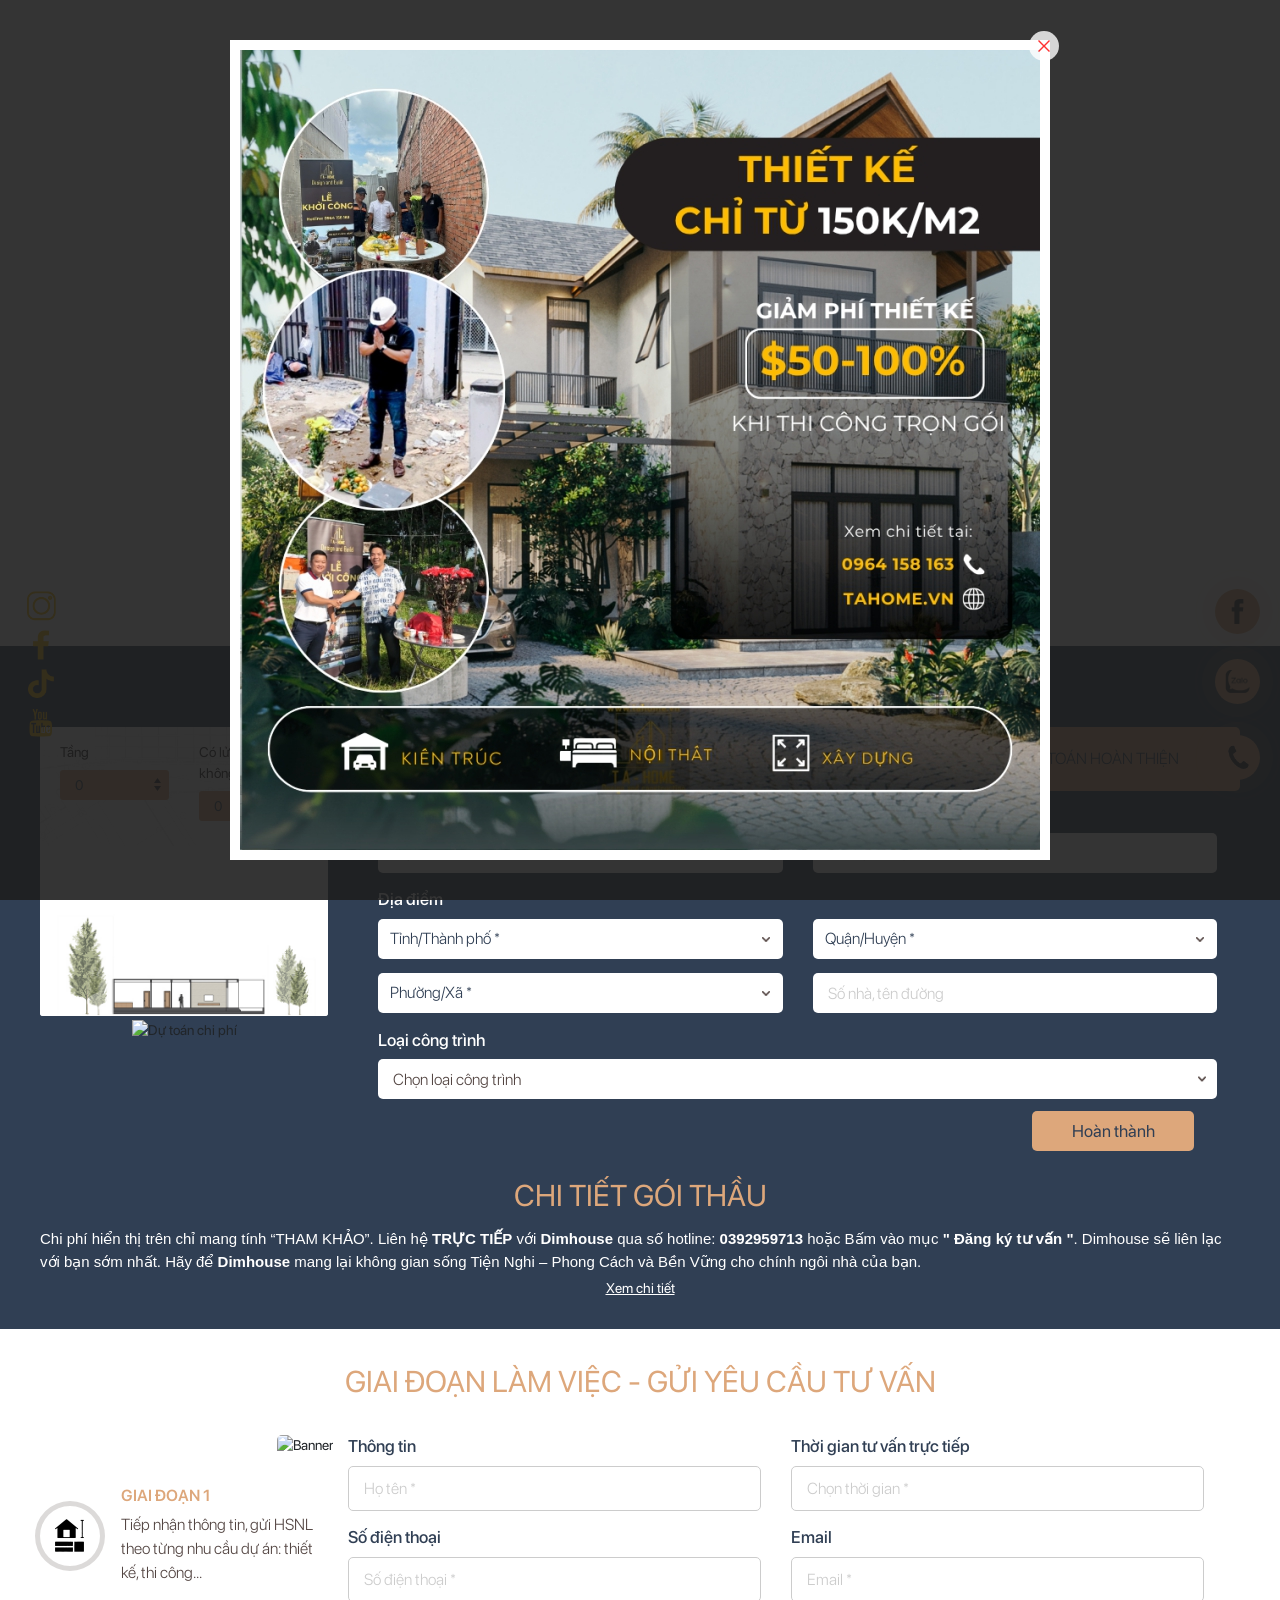
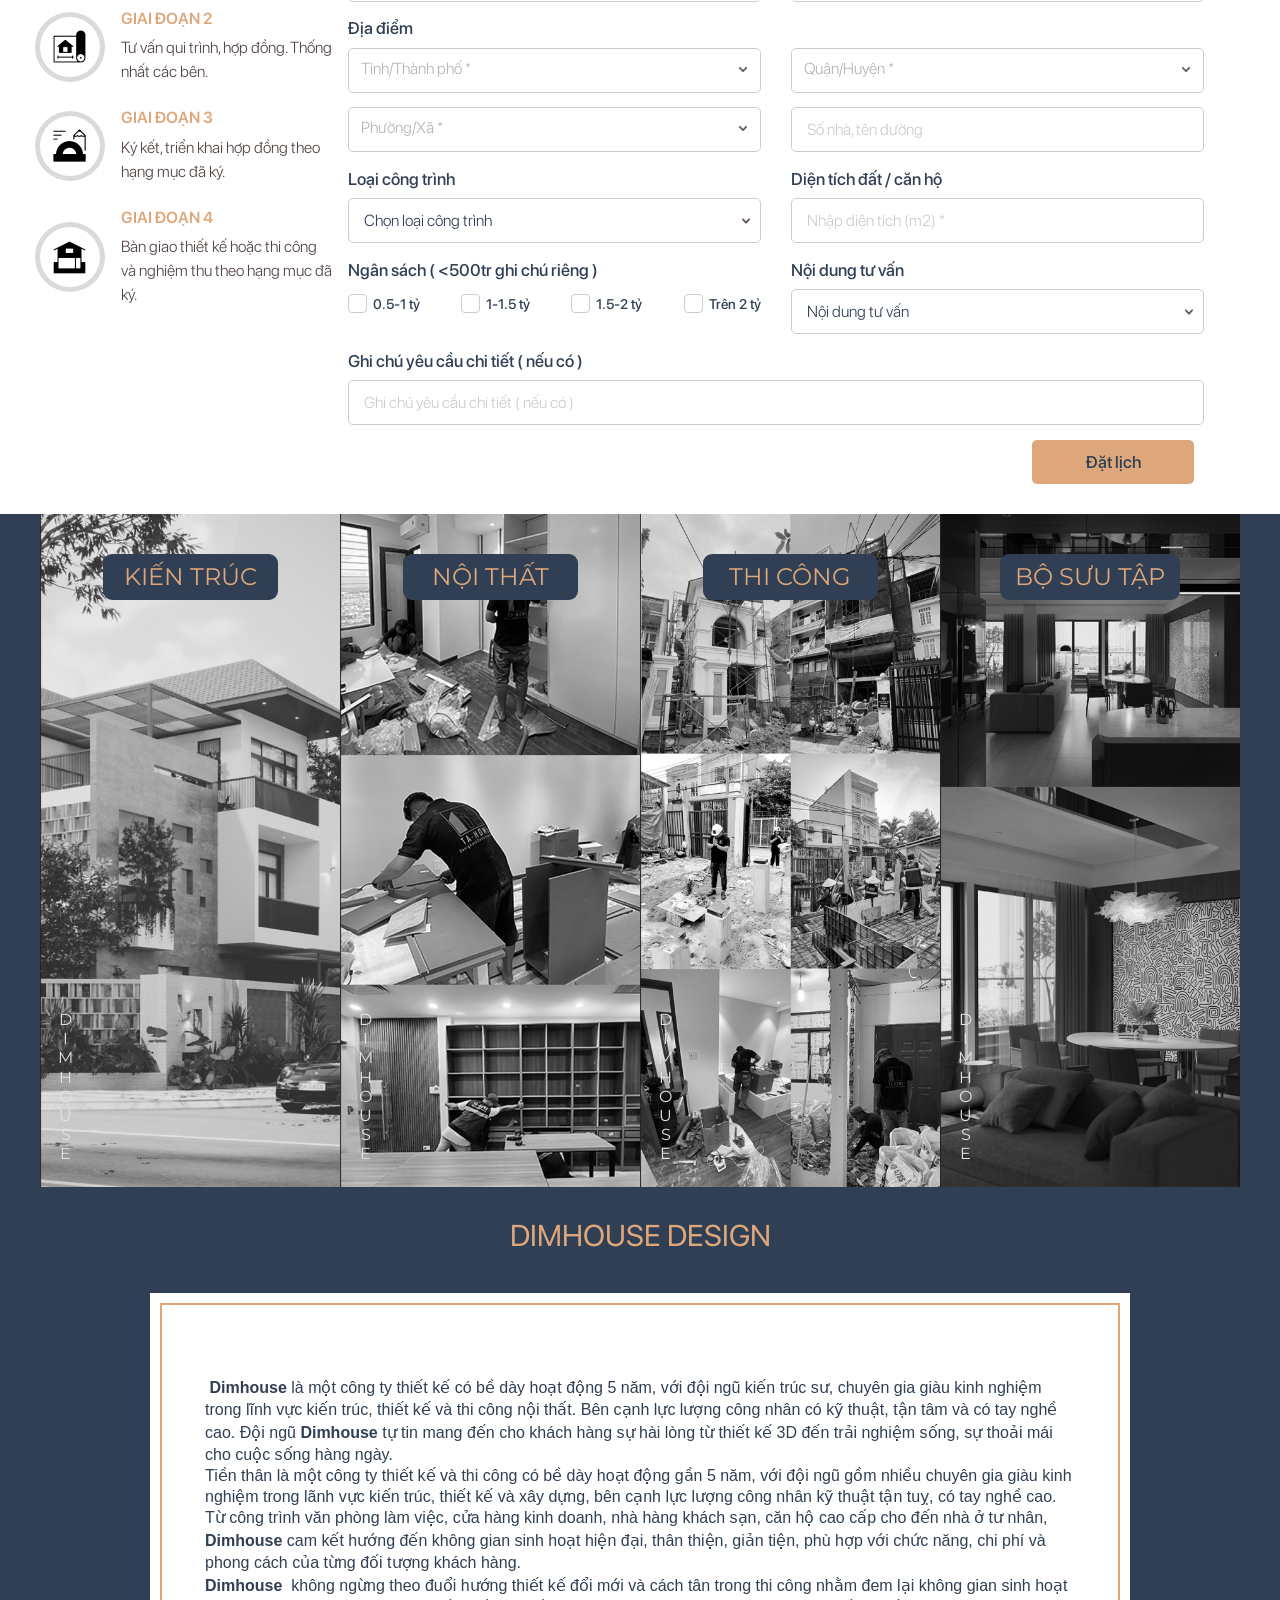
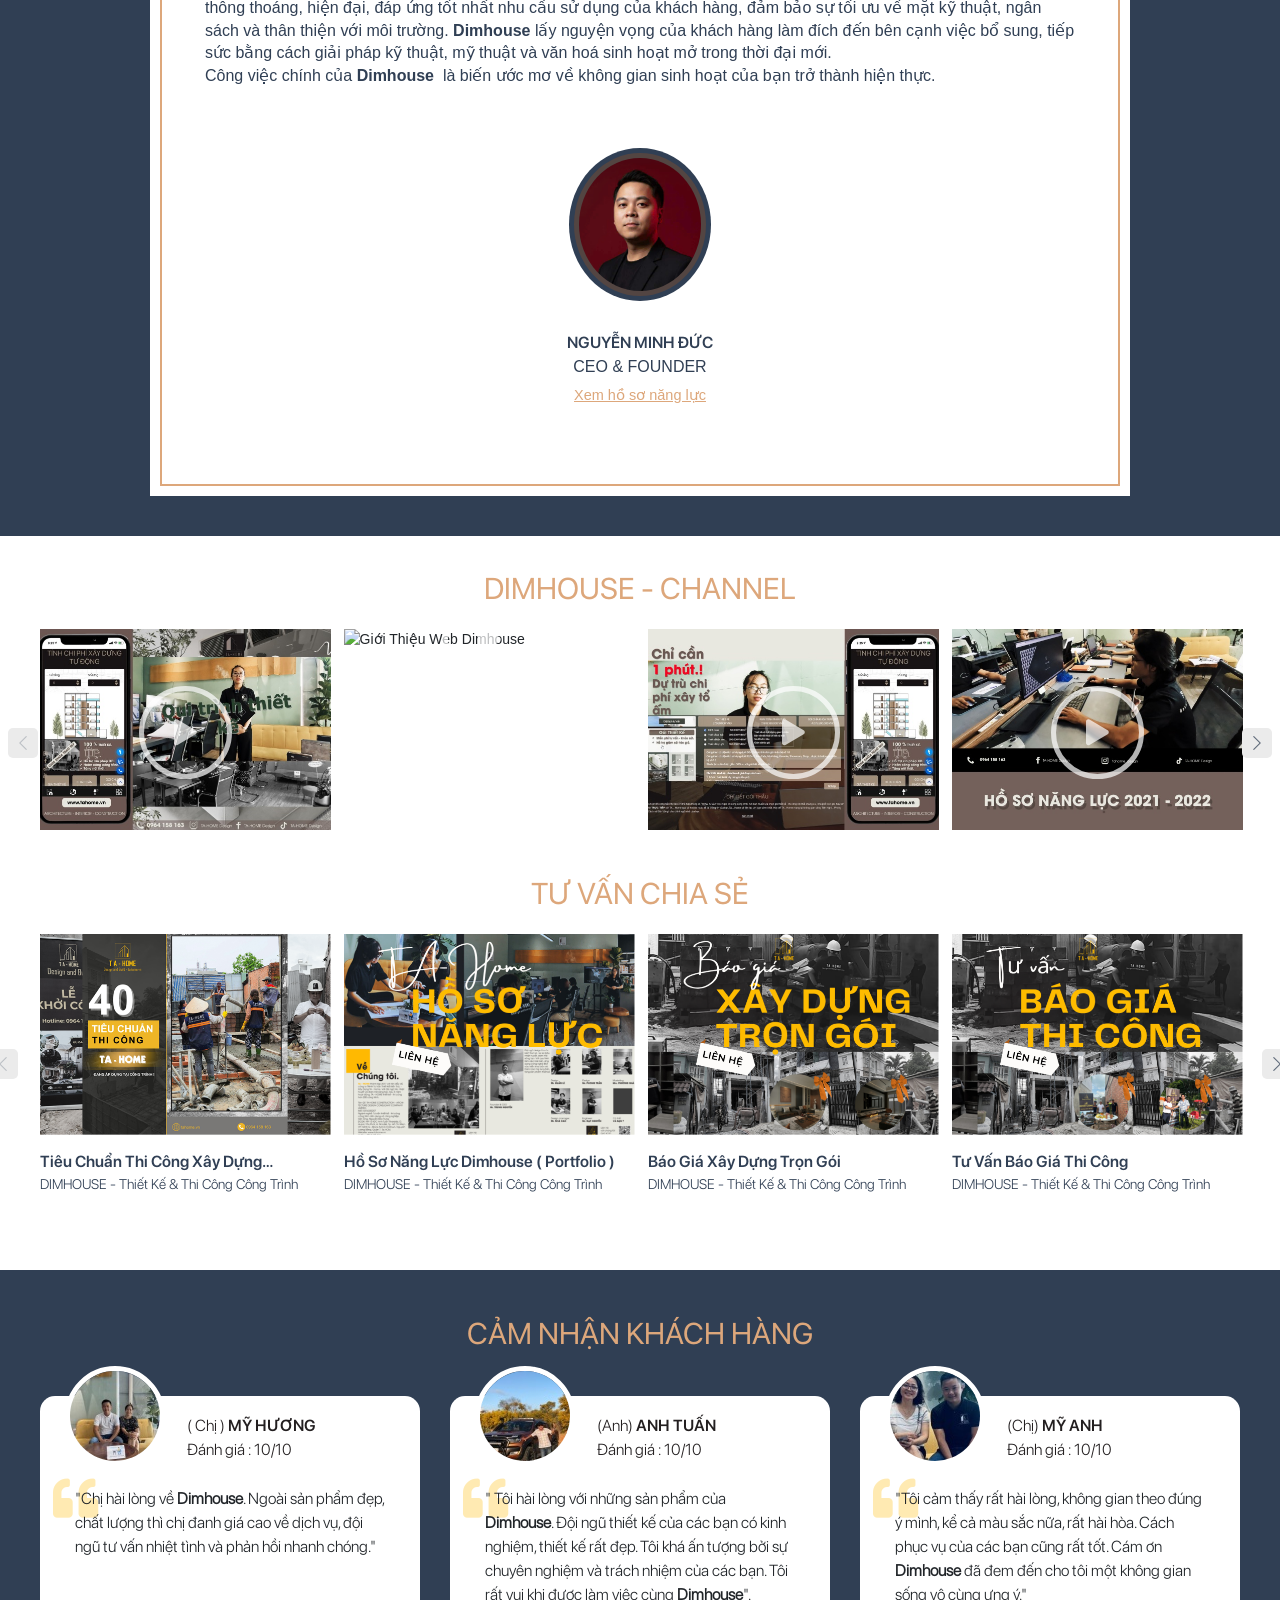
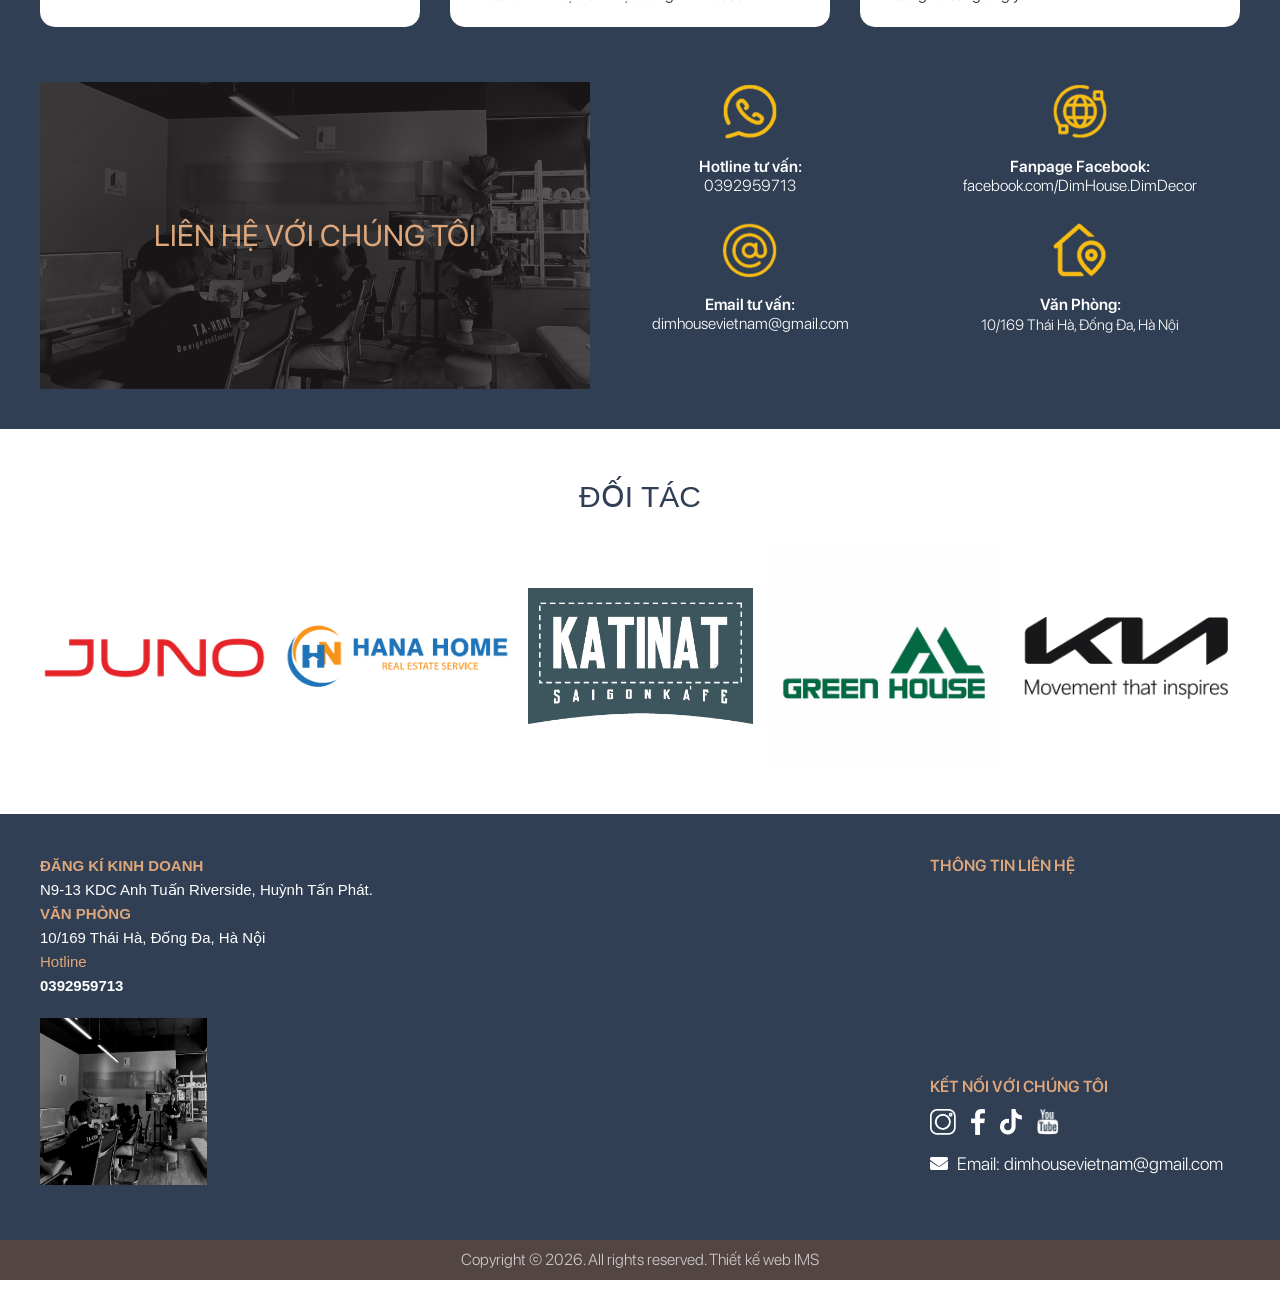
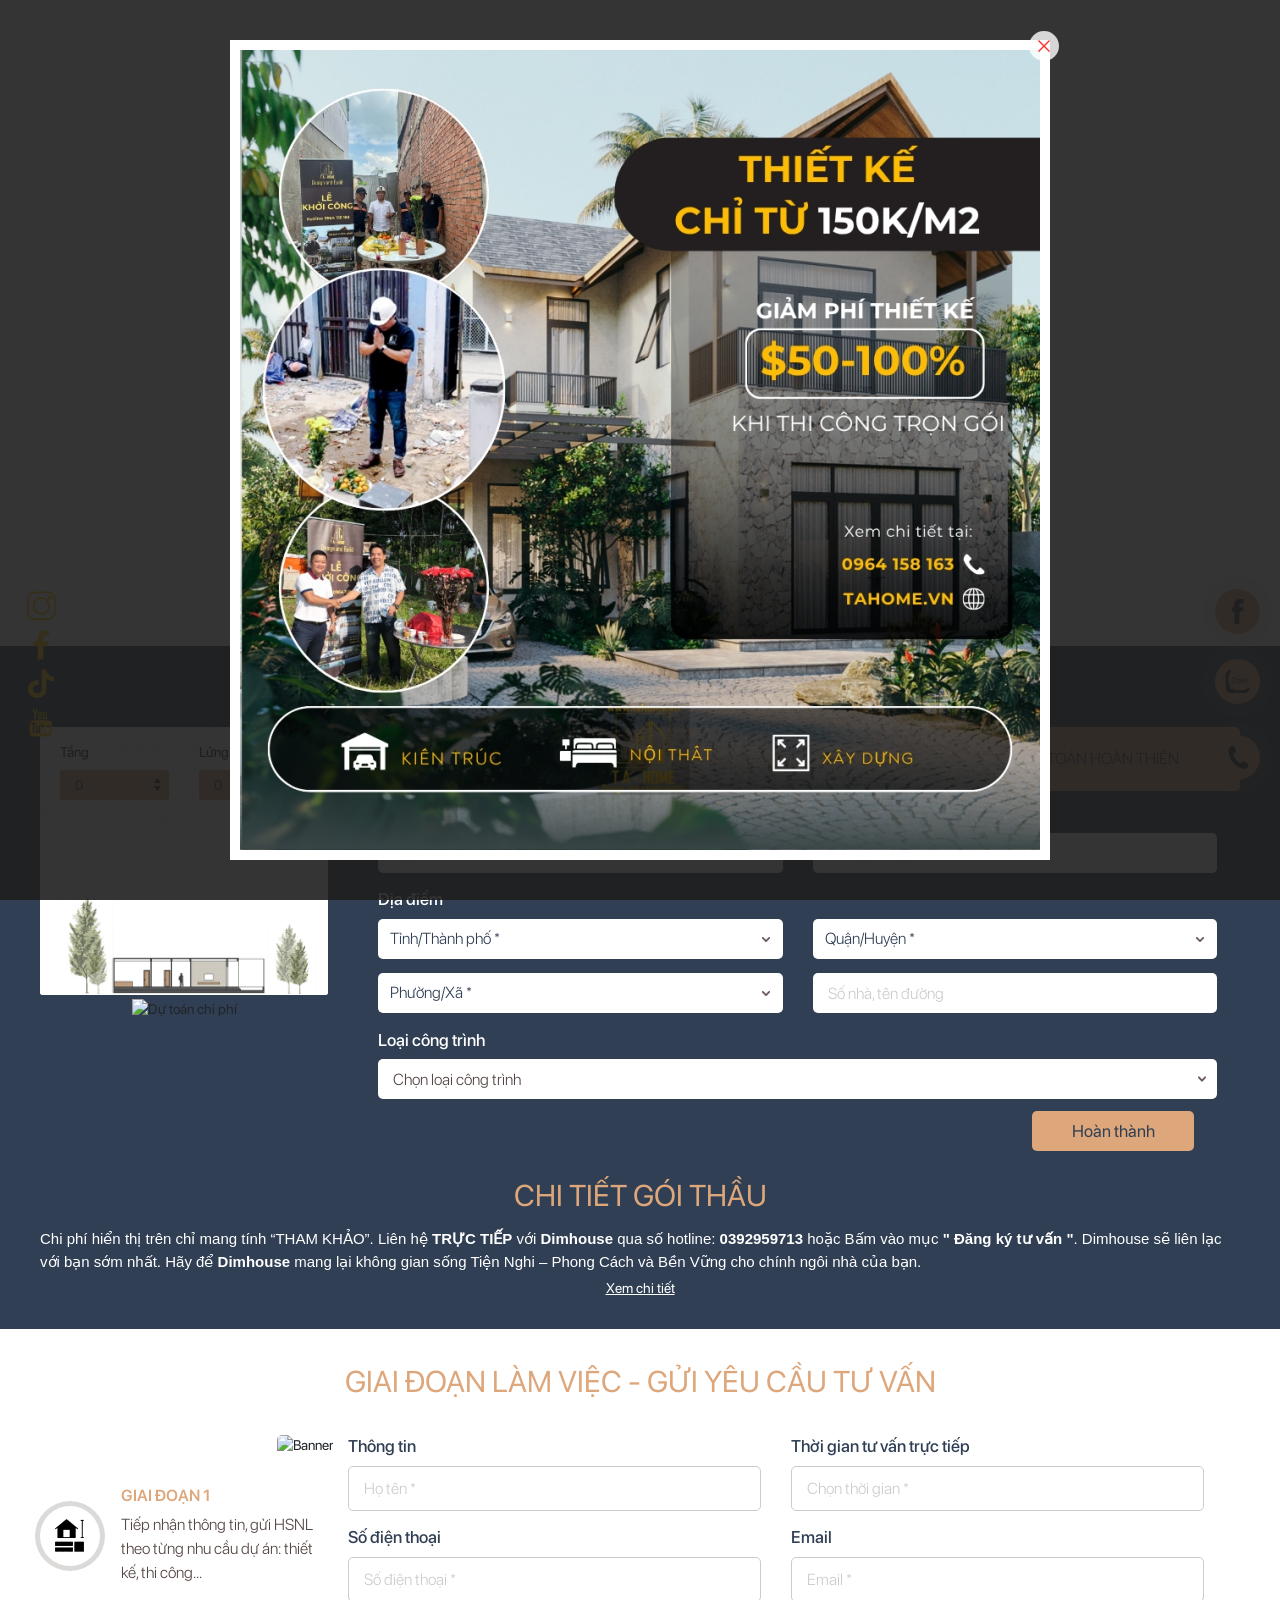
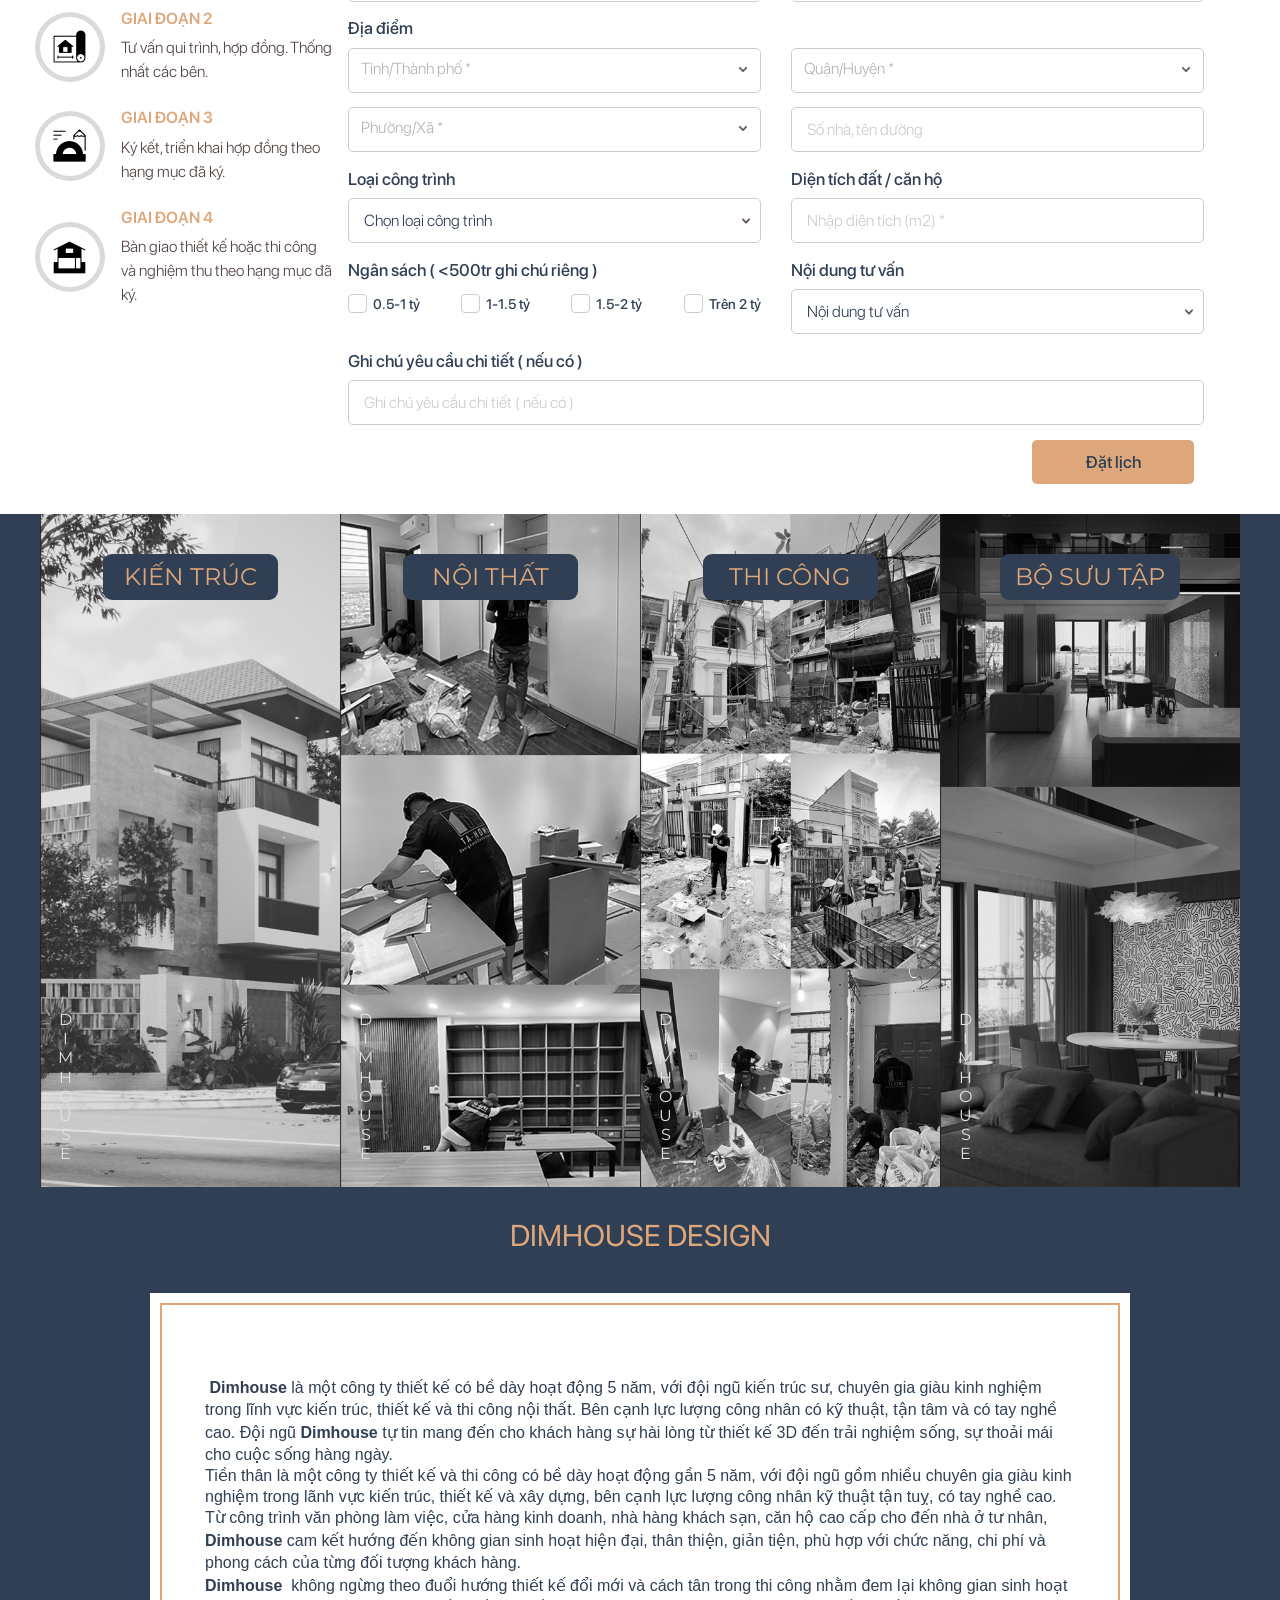
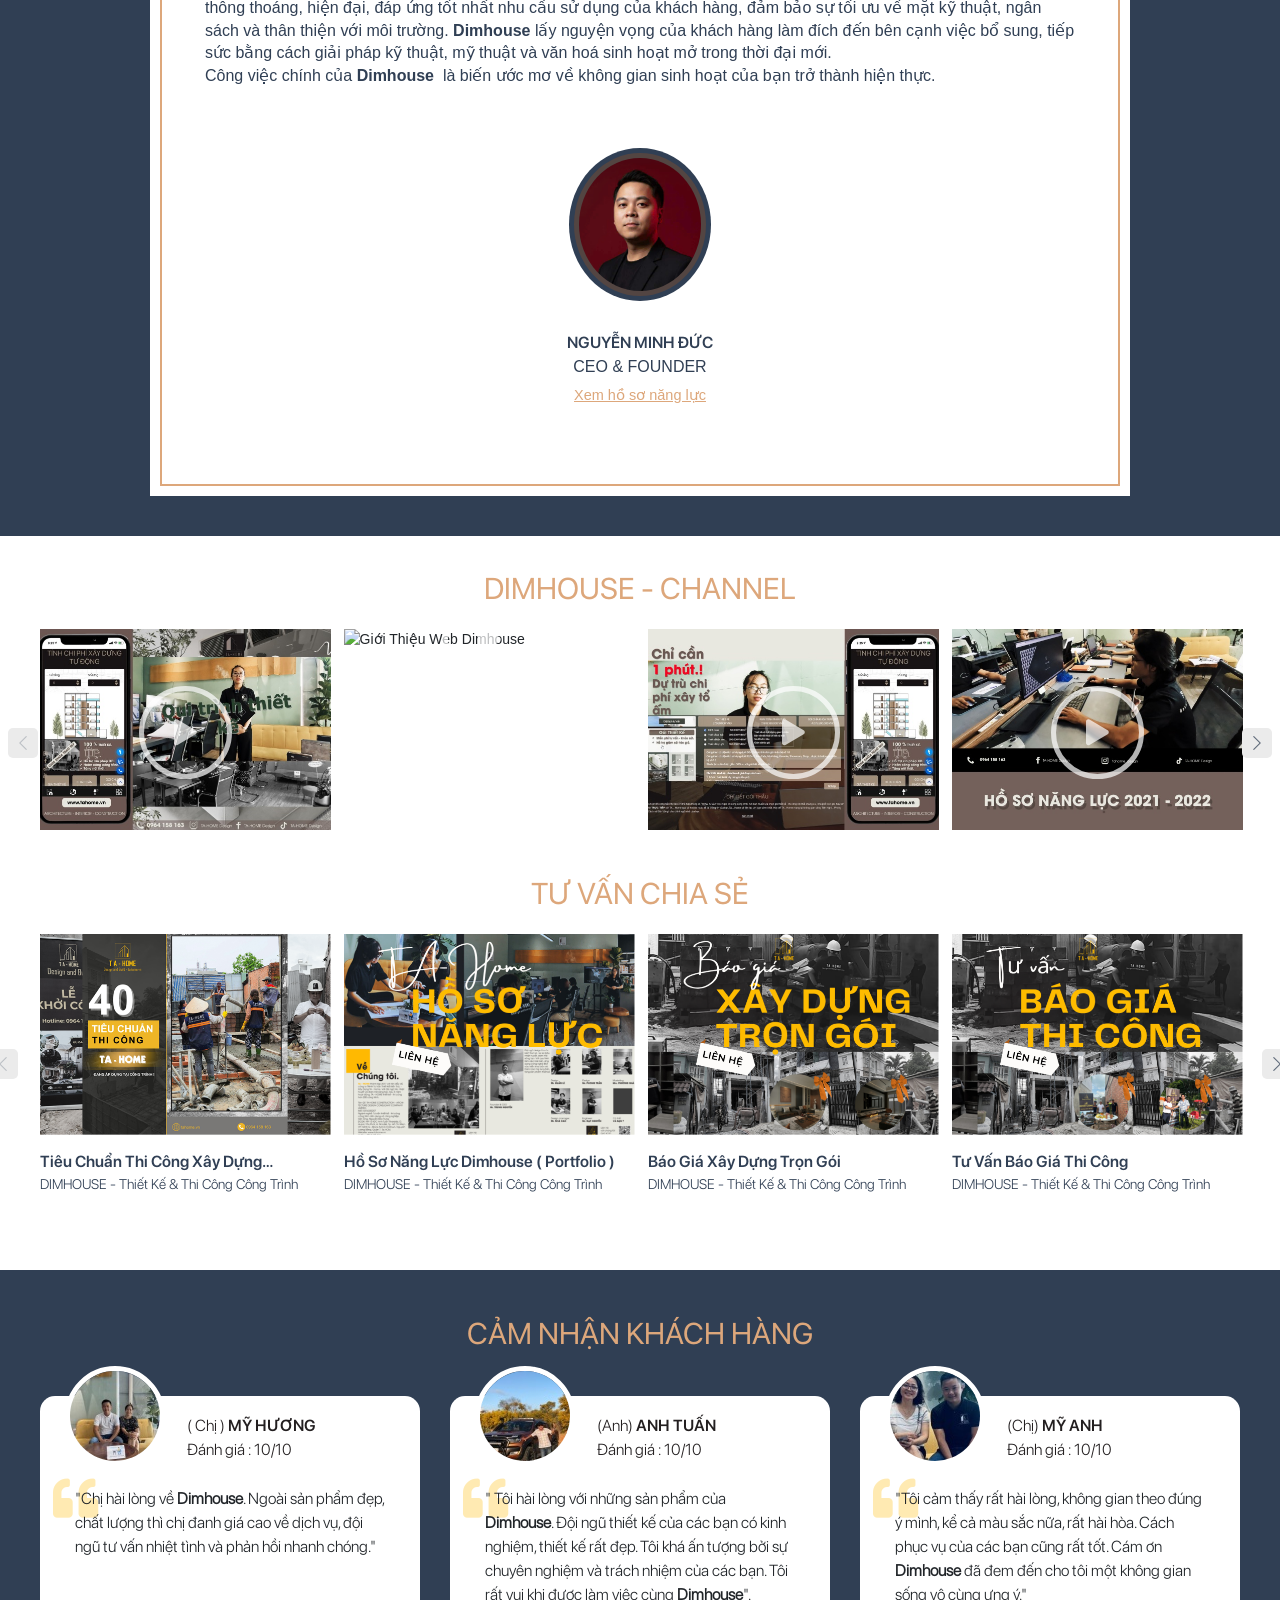
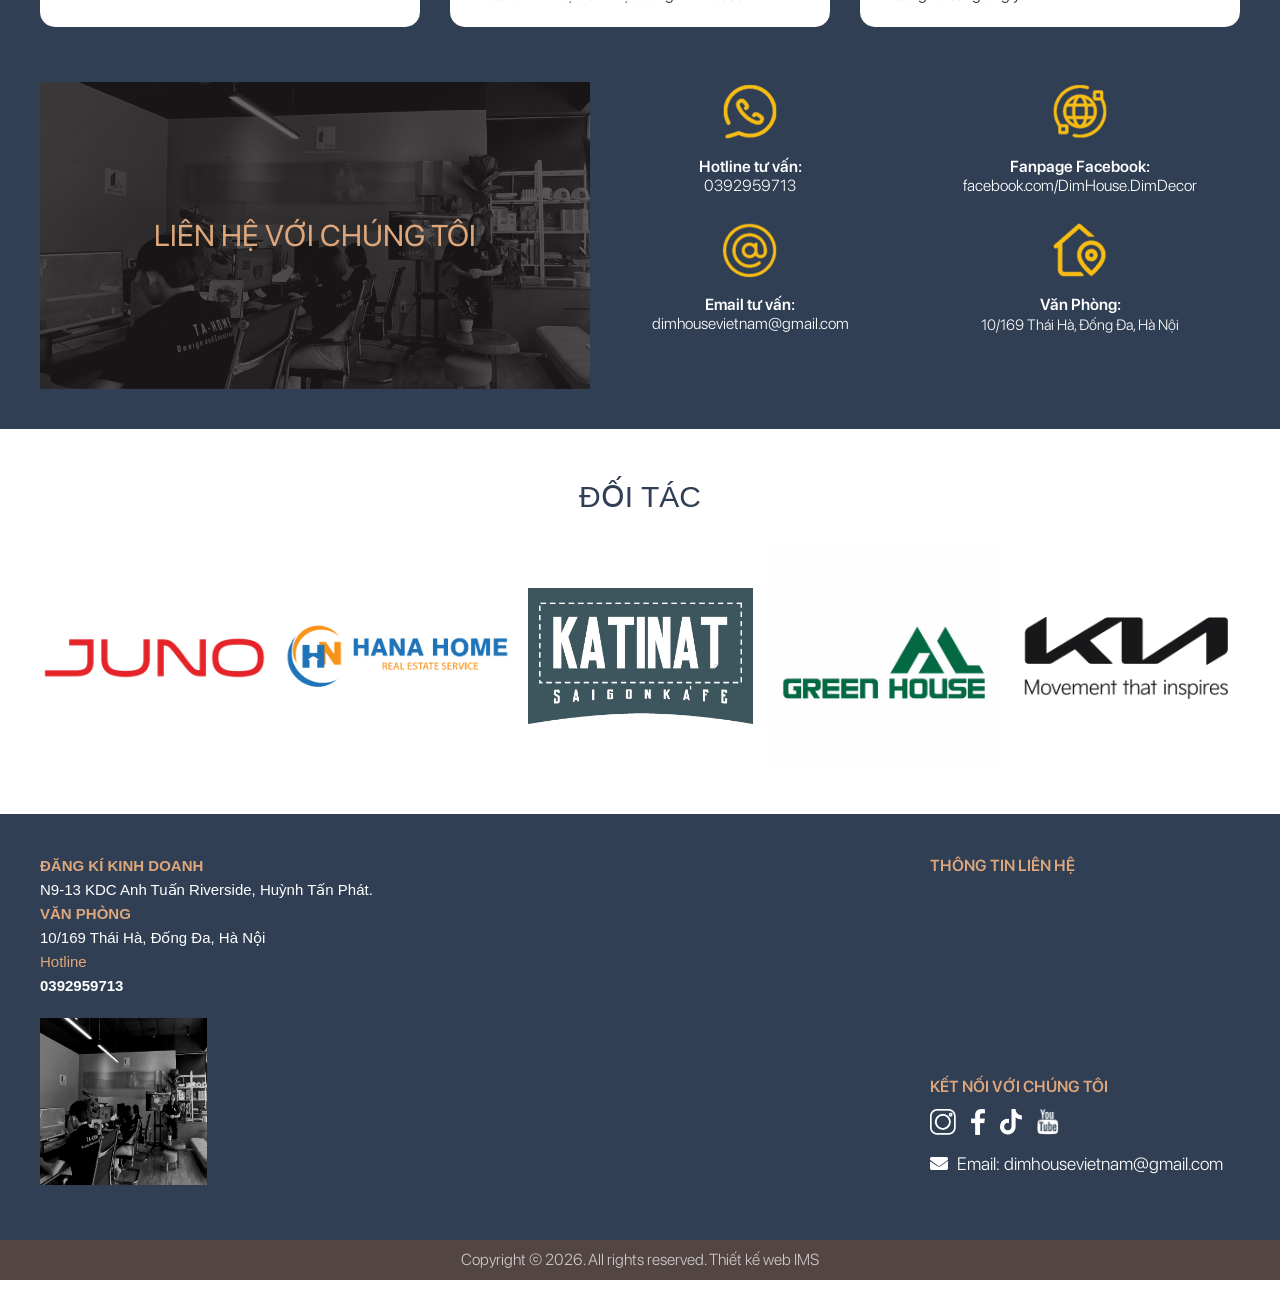
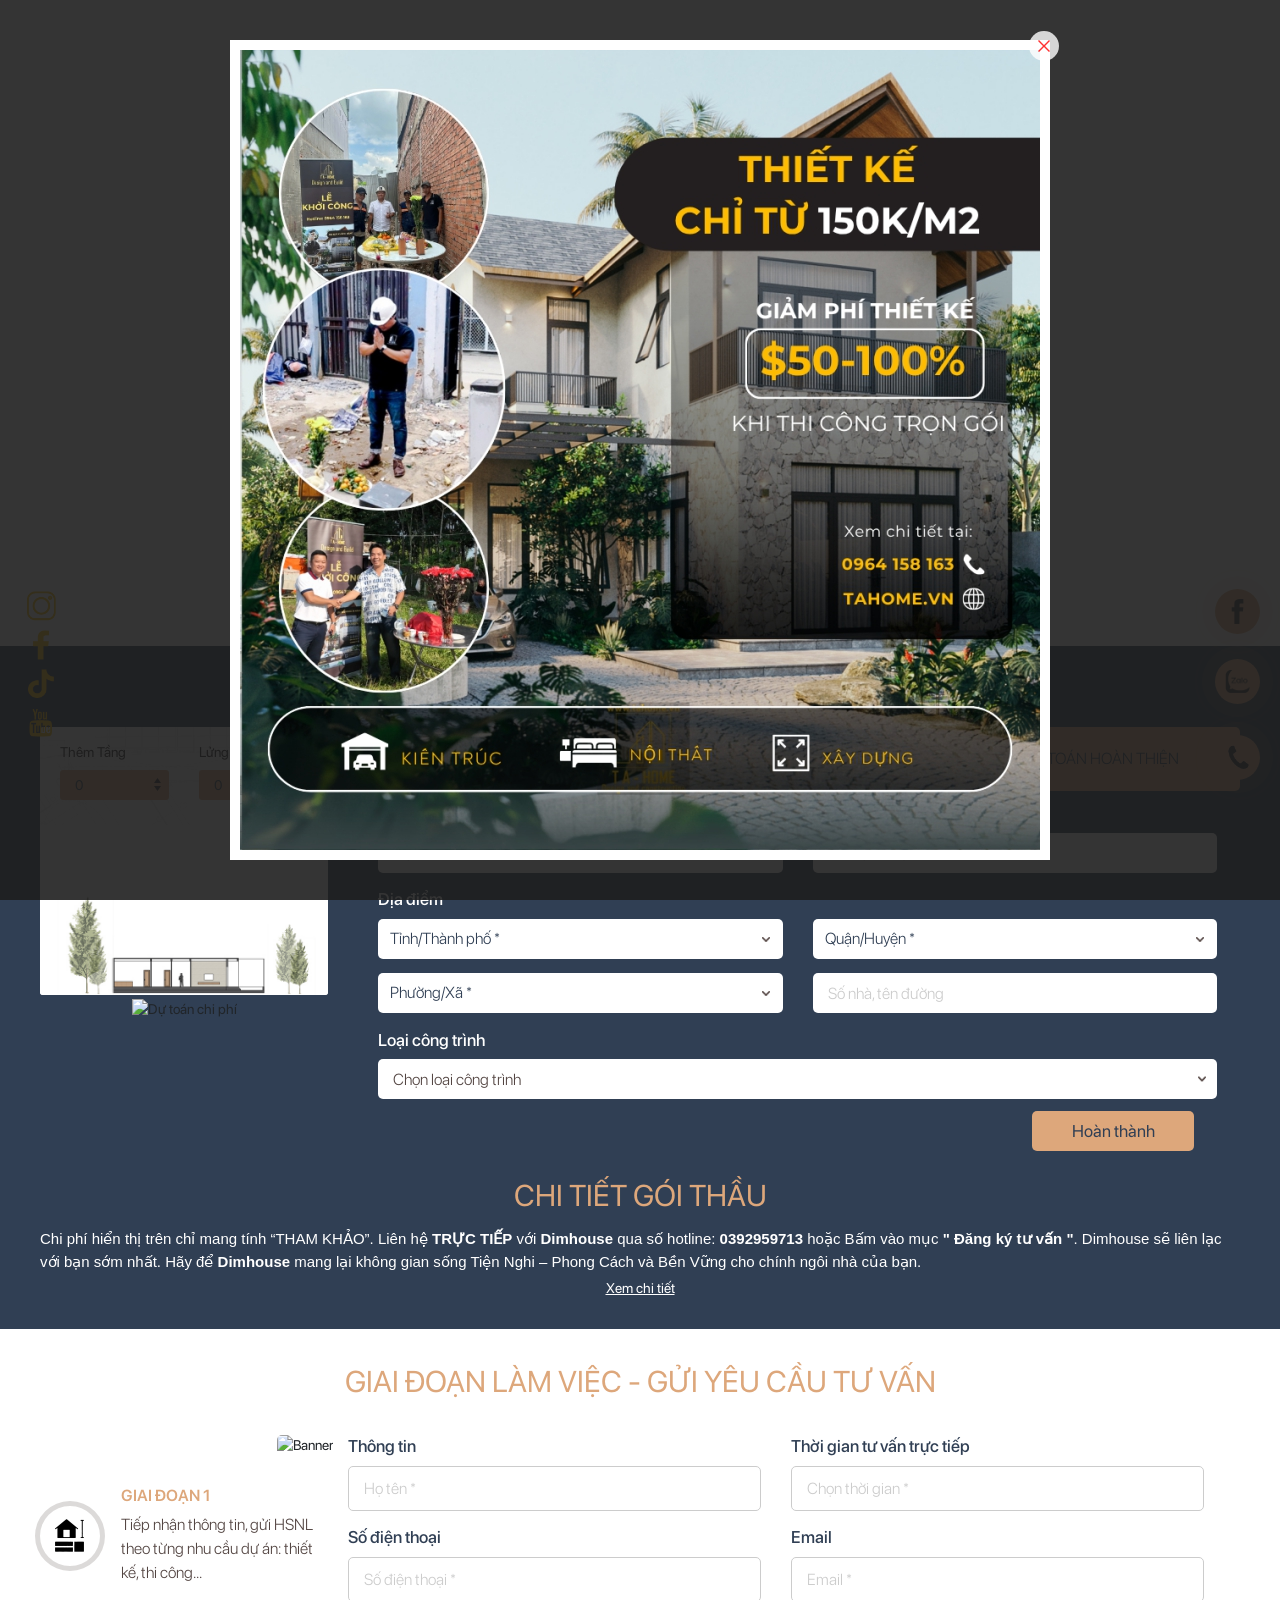
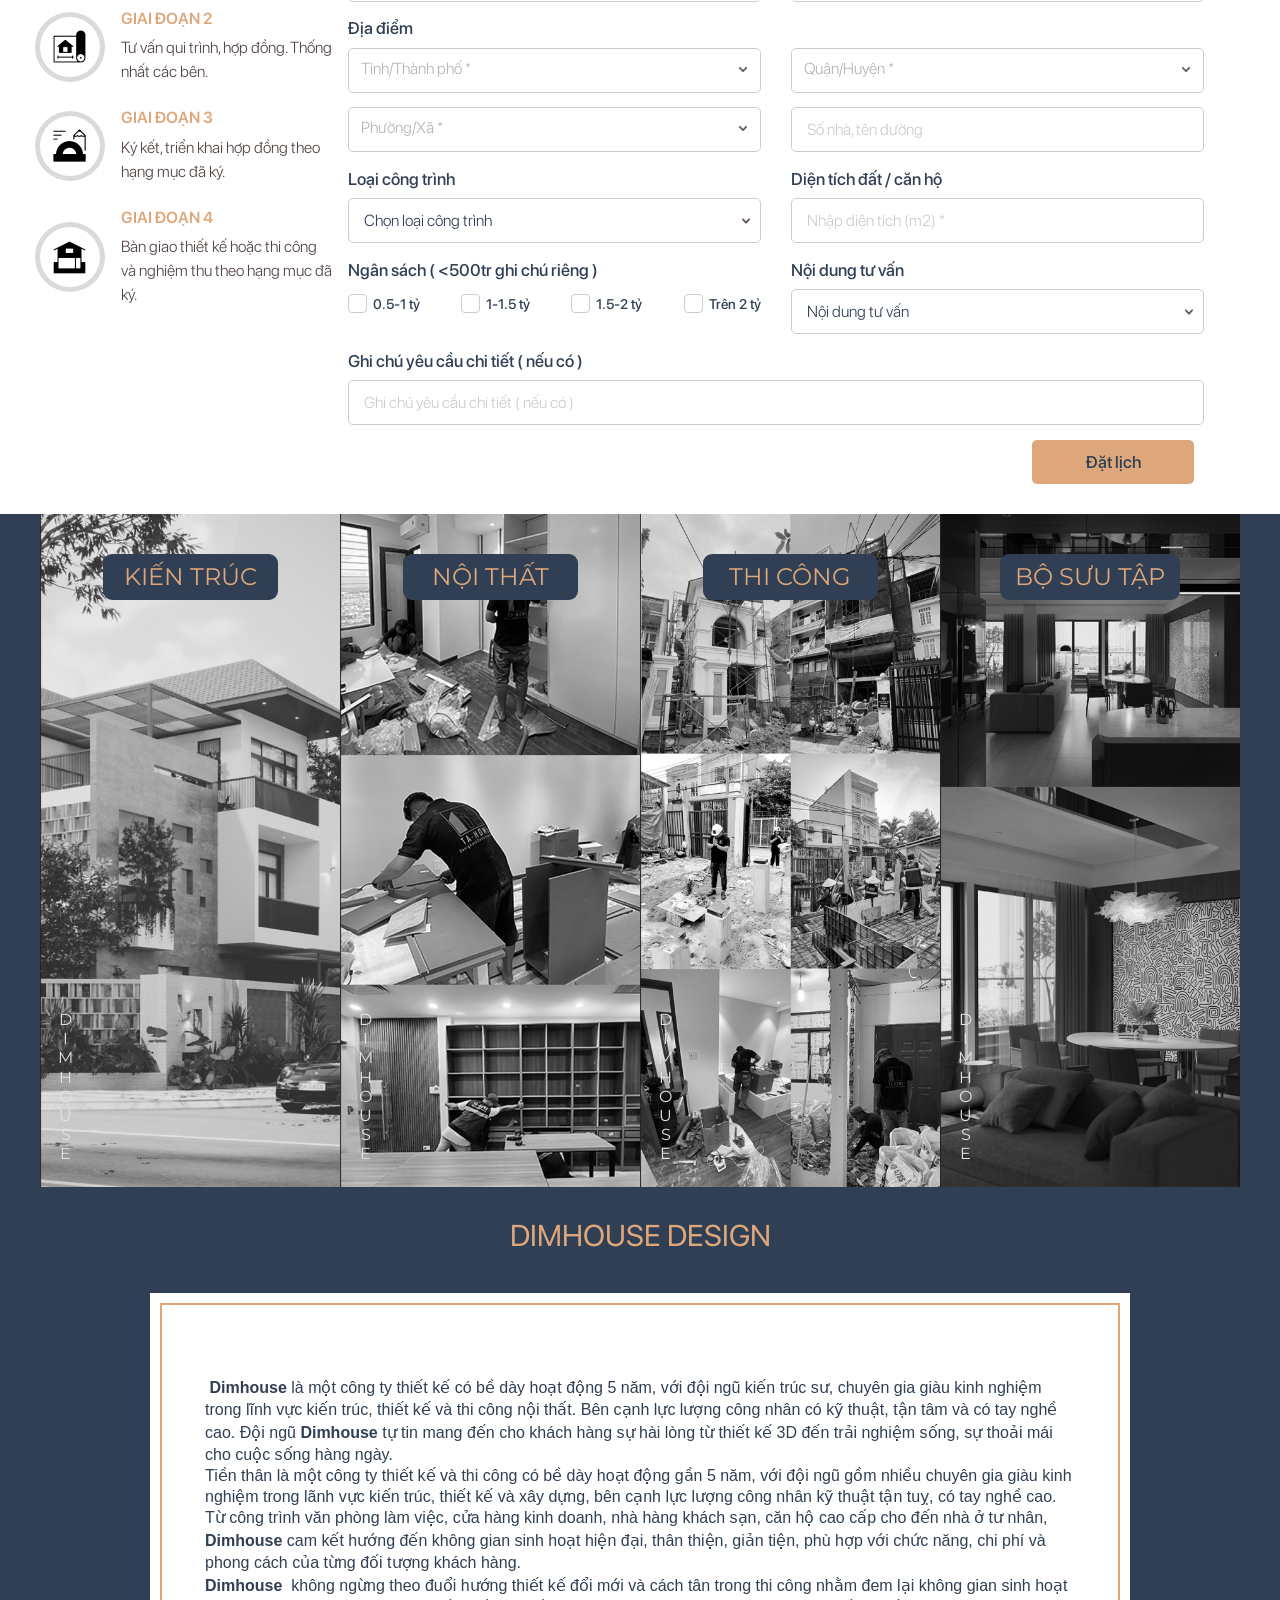
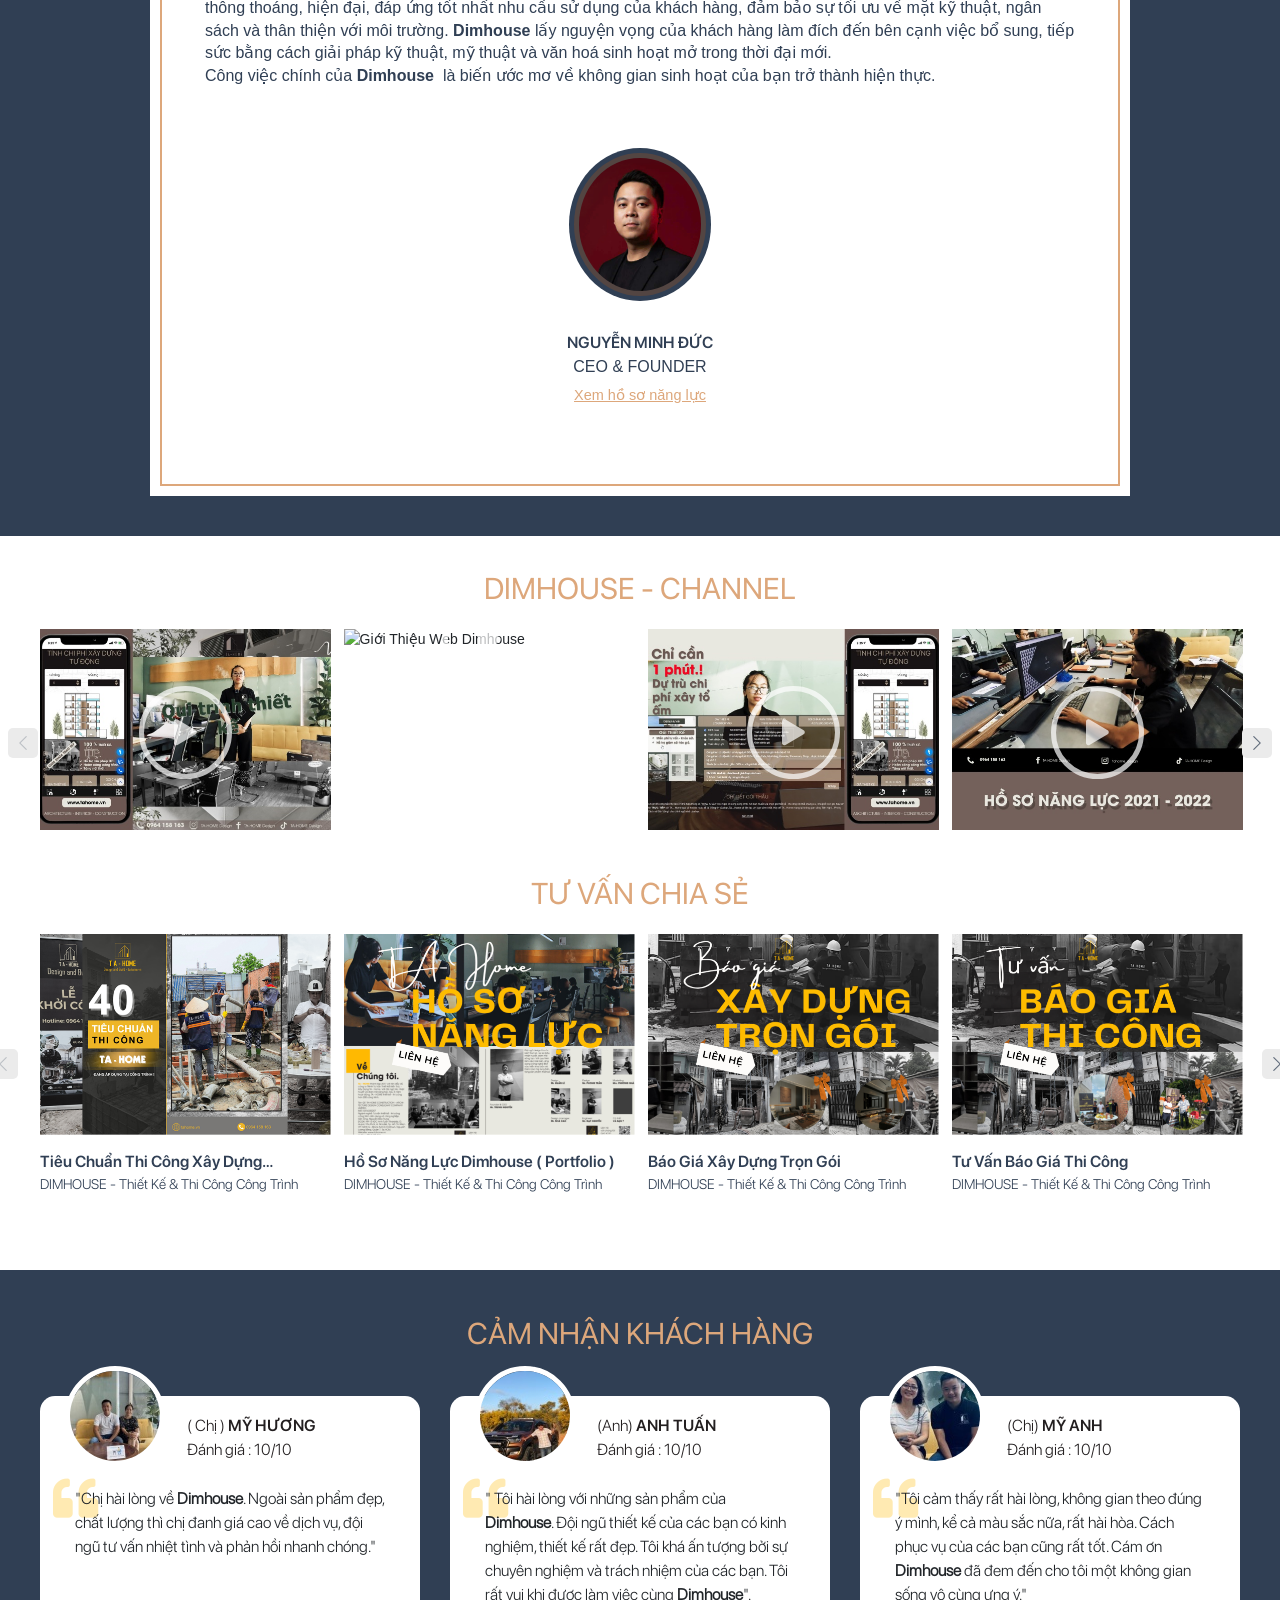
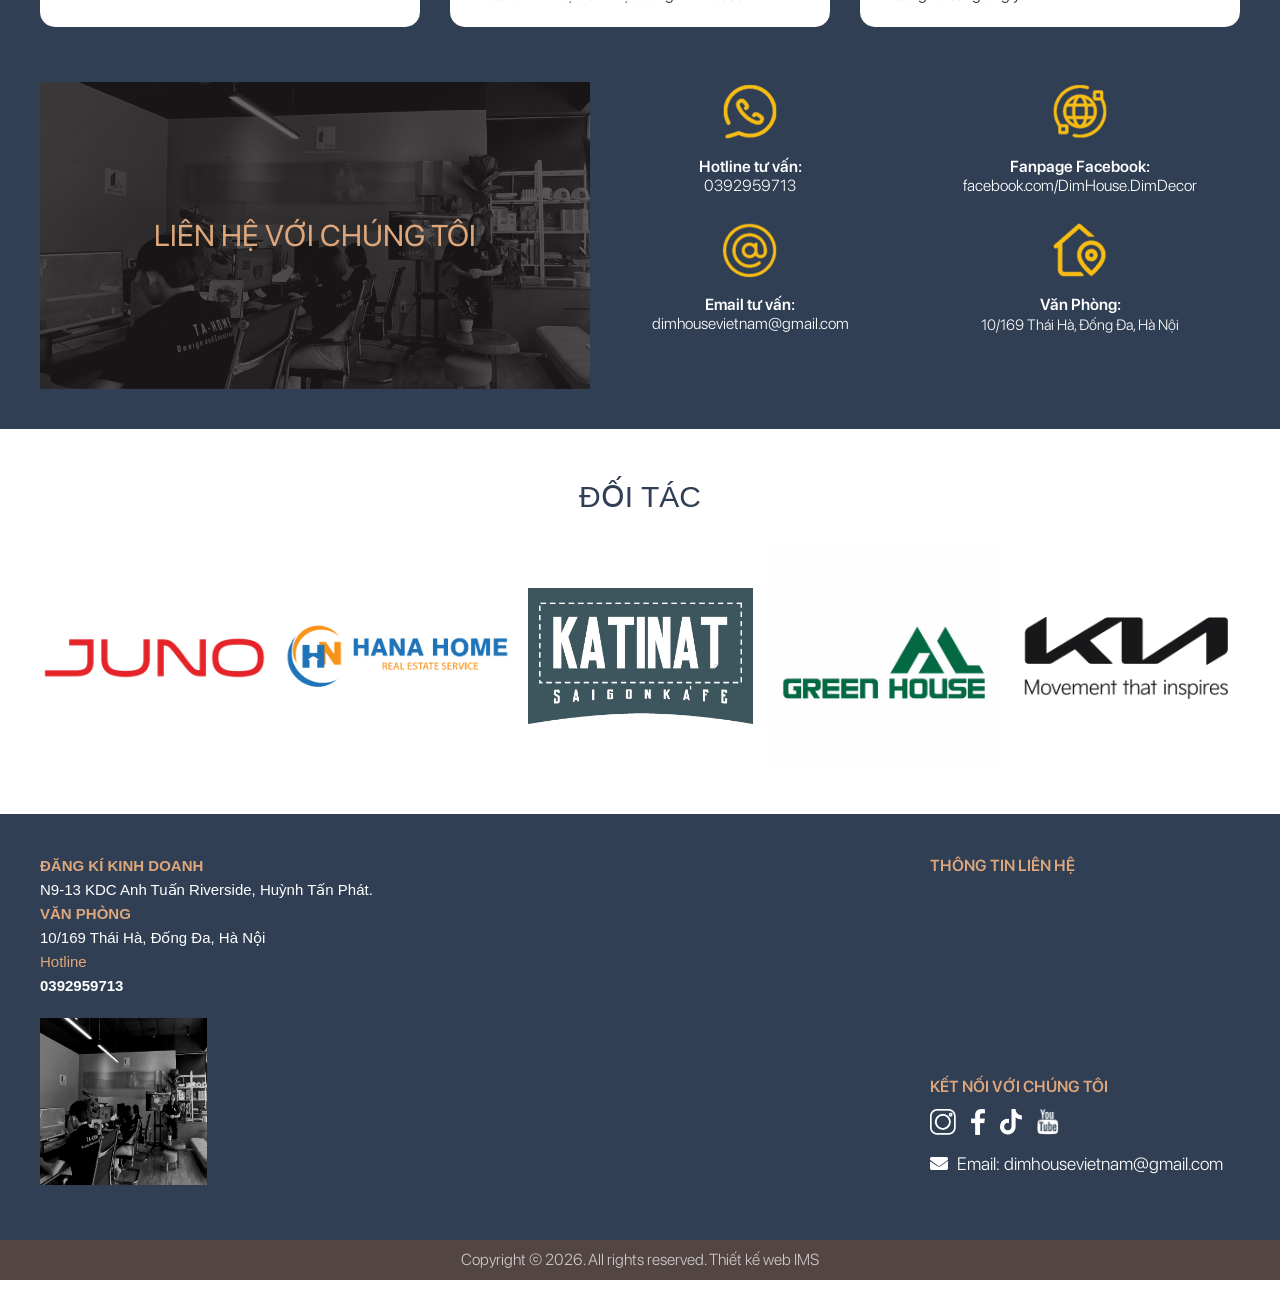
